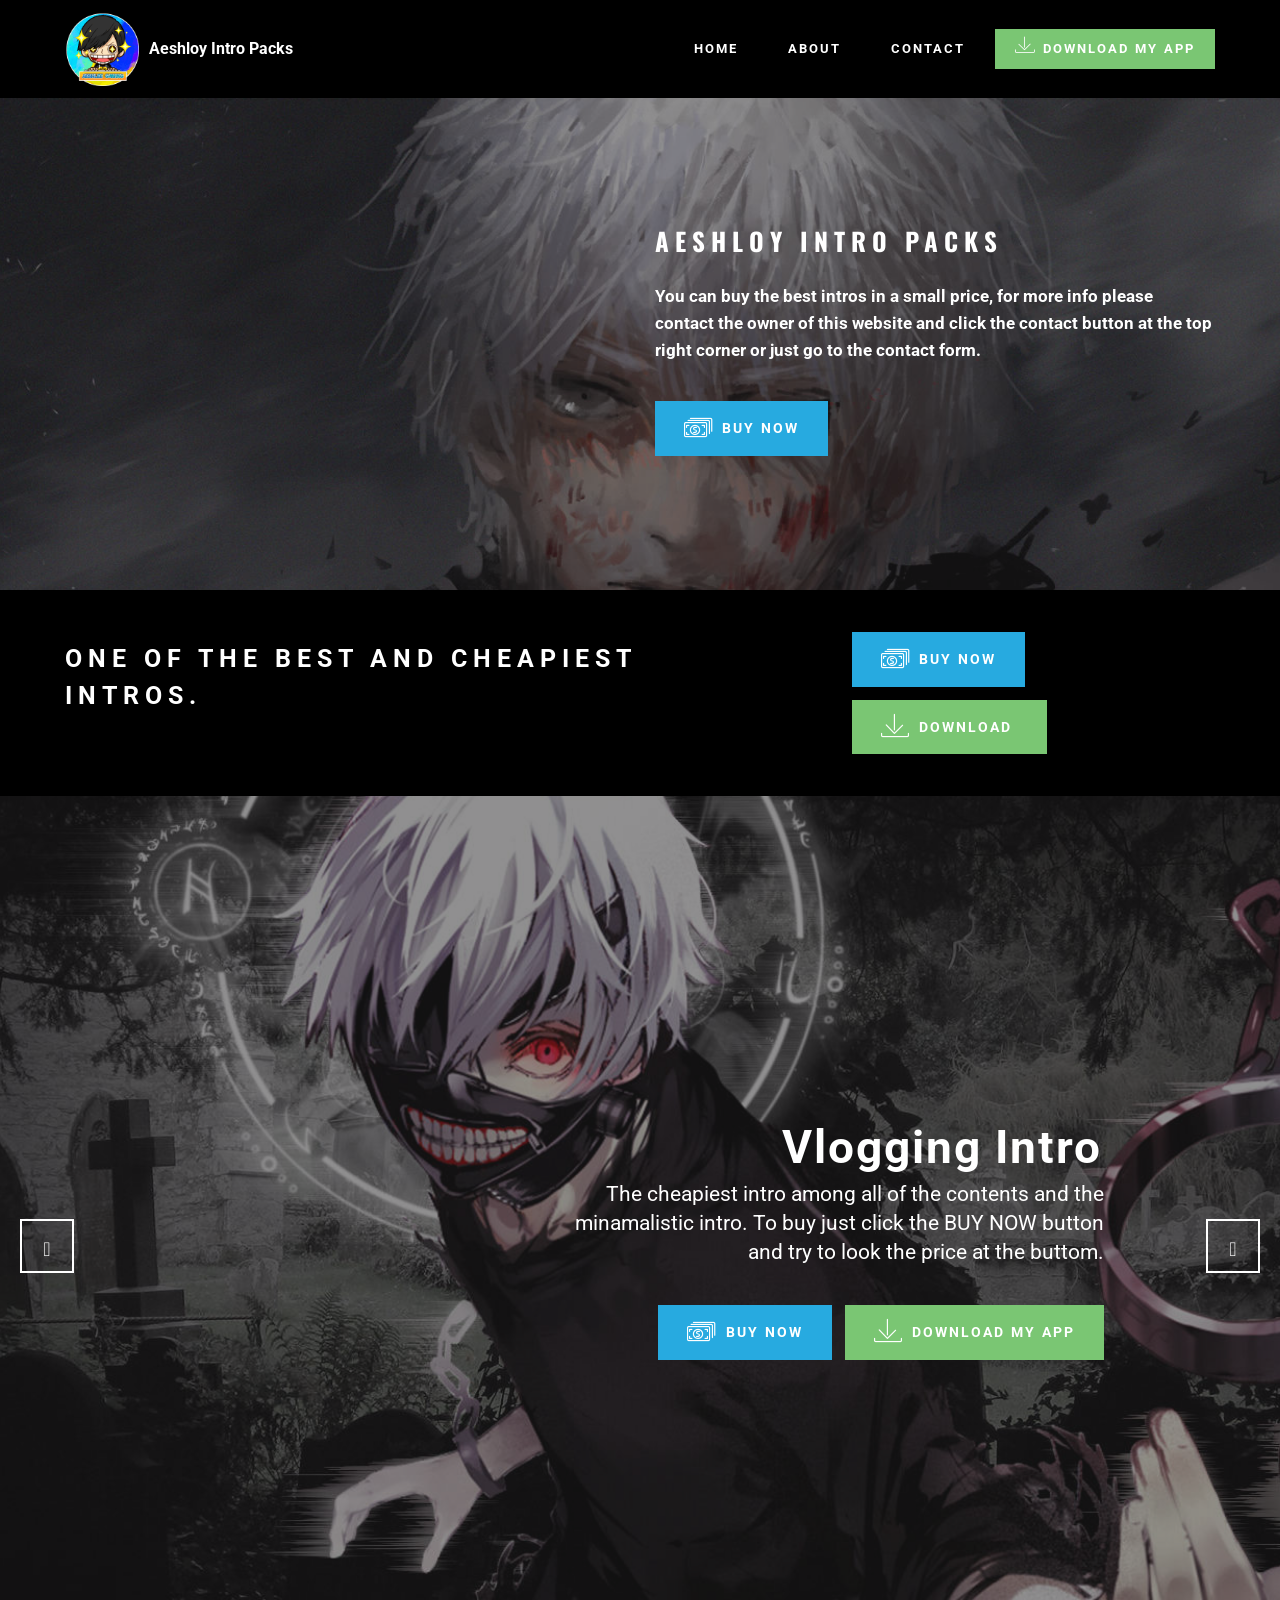
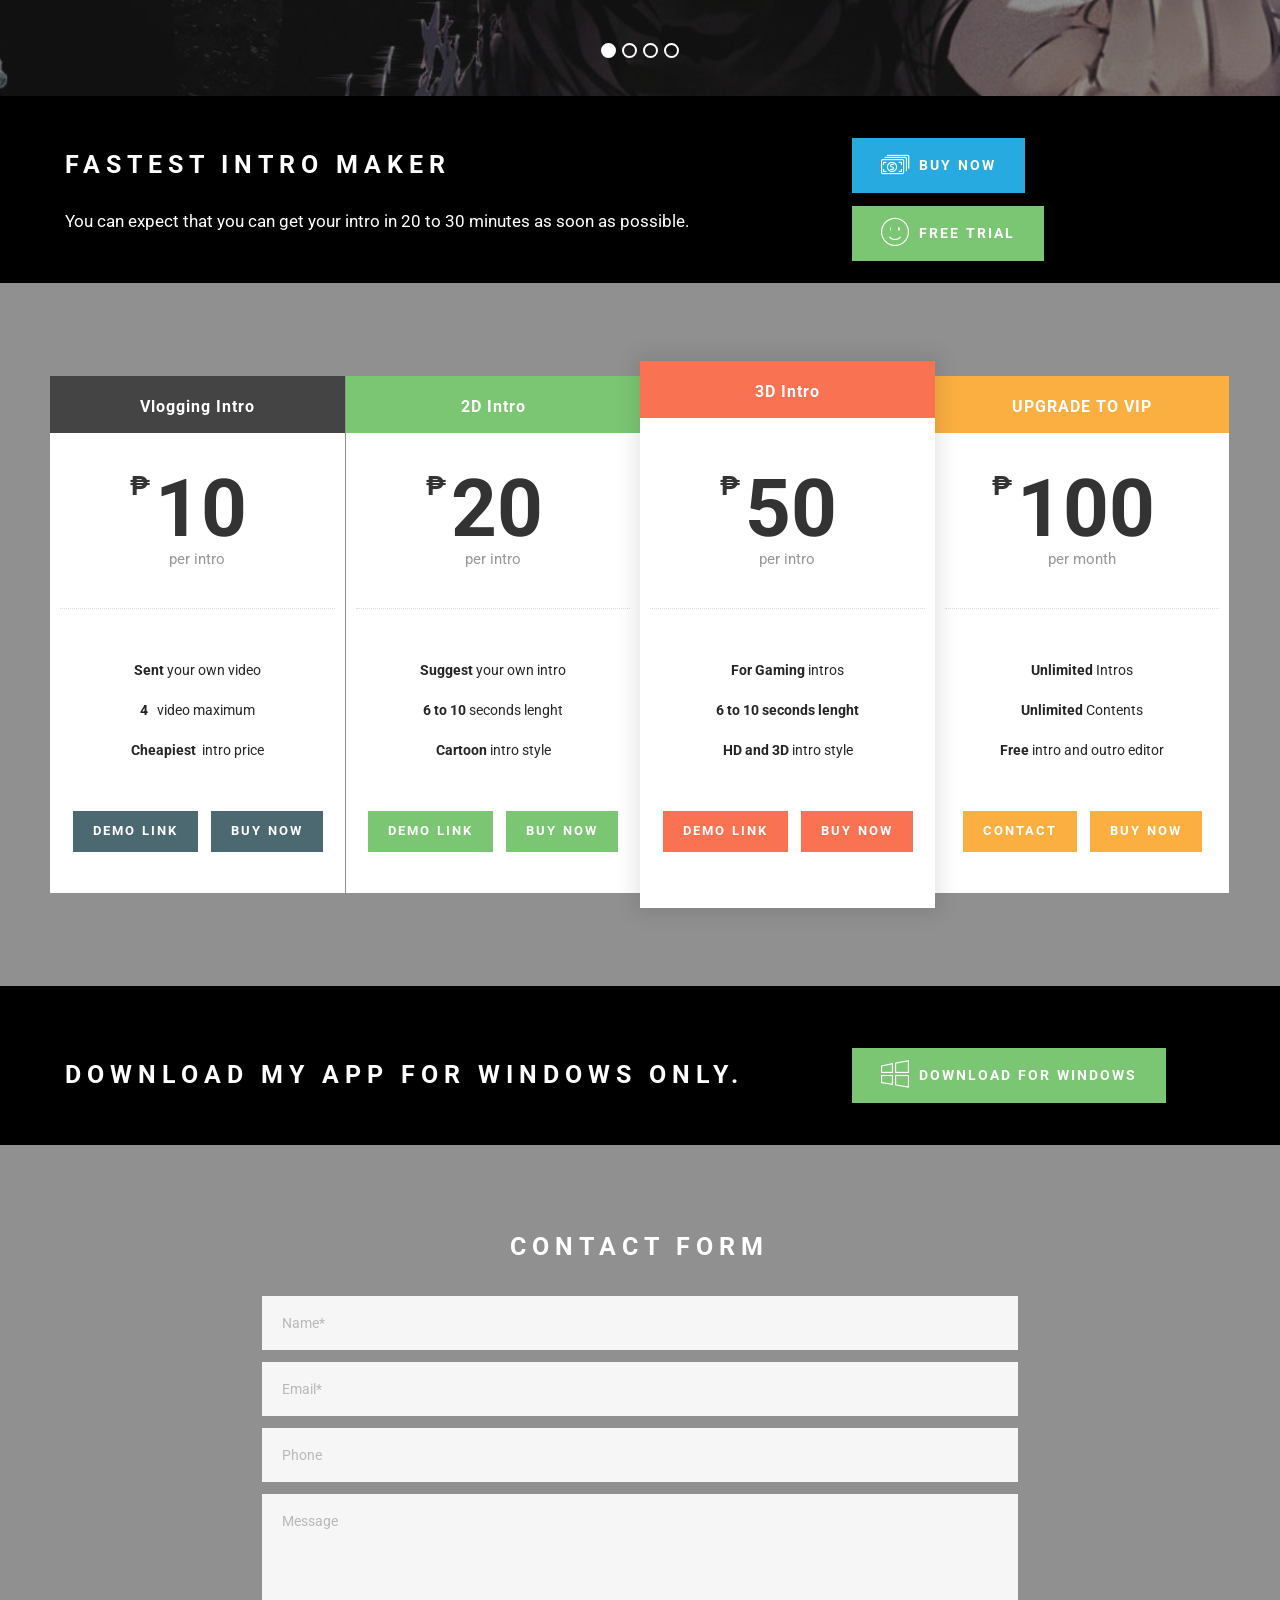
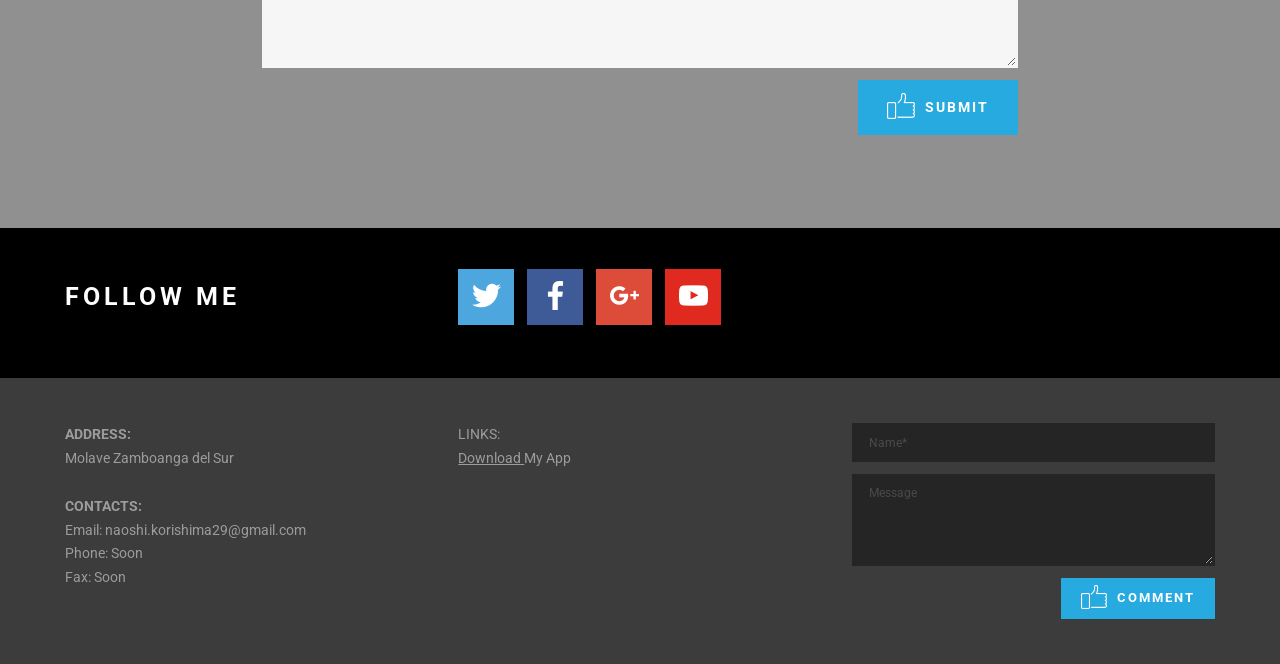
==== index.html @ 54f5e16a "Update" ====
<!DOCTYPE html>
<html  >
<head>
  <!-- Site made with Mobirise Website Builder v4.9.7, https://mobirise.com -->
  <meta charset="UTF-8">
  <meta http-equiv="X-UA-Compatible" content="IE=edge">
  <meta name="generator" content="Mobirise v4.9.7, mobirise.com">
  <meta name="viewport" content="width=device-width, initial-scale=1, minimum-scale=1">
  <link rel="shortcut icon" href="assets/images/aeshlee-128x128.png" type="image/x-icon">
  <meta name="description" content="">
  
  <title>Aeshloy</title>
  <link rel="stylesheet" href="https://fonts.googleapis.com/css?family=Roboto:700,400&subset=cyrillic,latin,greek,vietnamese">
  <link rel="stylesheet" href="assets/web/assets/mobirise-icons/mobirise-icons.css">
  <link rel="stylesheet" href="assets/bootstrap/css/bootstrap.min.css">
  <link rel="stylesheet" href="assets/socicon/css/socicon.min.css">
  <link rel="stylesheet" href="assets/mobirise/css/style.css">
  <link rel="stylesheet" href="assets/mobirise-slider/style.css">
  <link rel="stylesheet" href="assets/mobirise/css/mbr-additional.css" type="text/css">
  
  
  
</head>
<body>
  <section class="mbr-navbar mbr-navbar--freeze mbr-navbar--absolute mbr-navbar--sticky mbr-navbar--auto-collapse" id="ext_menu-0" data-rv-view="0">
    <div class="mbr-navbar__section mbr-section">
        <div class="mbr-section__container container">
            <div class="mbr-navbar__container">
                <div class="mbr-navbar__column mbr-navbar__column--s mbr-navbar__brand">
                    <span class="mbr-navbar__brand-link mbr-brand mbr-brand--inline">
                        <span class="mbr-brand__logo"><a href="mailto:naoshi.korishima29@gmail.com"><img src="assets/images/aeshlee-128x128.png" class="mbr-navbar__brand-img mbr-brand__img" alt="Mobirise"></a></span>
                        <span class="mbr-brand__name"><a class="mbr-brand__name text-white" href="mailto:naoshi.korishima29@gmail.com">Aeshloy Intro Packs</a></span>
                    </span>
                </div>
                <div class="mbr-navbar__hamburger mbr-hamburger"><span class="mbr-hamburger__line"></span></div>
                <div class="mbr-navbar__column mbr-navbar__menu">
                    <nav class="mbr-navbar__menu-box mbr-navbar__menu-box--inline-right">
                        <div class="mbr-navbar__column">
                            <ul class="mbr-navbar__items mbr-navbar__items--right float-left mbr-buttons mbr-buttons--freeze mbr-buttons--right btn-decorator mbr-buttons--active"> <li class="mbr-navbar__item"><a class="mbr-buttons__link btn text-white" href="mailto:naoshi.korishima29@gmail.com">HOME</a></li><li class="mbr-navbar__item"><a class="mbr-buttons__link btn text-white" href="mailto:naoshi.korishima29@gmail.com">ABOUT</a></li><li class="mbr-navbar__item"><a class="mbr-buttons__link btn text-white" href="mailto:naoshi.korishima29@gmail.com">CONTACT</a></li></ul>                            
                            <ul class="mbr-navbar__items mbr-navbar__items--right mbr-buttons mbr-buttons--freeze mbr-buttons--right btn-inverse mbr-buttons--active"><li class="mbr-navbar__item"><a class="mbr-buttons__btn btn btn-success" href="http://www.mediafire.com/file/4dle3p3rdm9haje/MagicApp.zip/file" target="_blank"><span class="mbri-save mbr-iconfont mbr-iconfont-btn-parent"></span>DOWNLOAD MY APP</a></li></ul>
                        </div>
                    </nav>
                </div>
            </div>
        </div>
    </div>
</section>

<section class="engine"><a href="https://mobirise.info/v">free html templates</a></section><section class="mbr-section mbr-section--relative mbr-parallax-background mbr-after-navbar" id="msg-box4-1" data-rv-view="2" style="background-image: url(assets/images/596610-1920x1080.jpg);">
    <div class="mbr-overlay" style="opacity: 0.5; background-color: rgb(34, 34, 34);"></div>
    <div class="mbr-section__container mbr-section__container--isolated container" style="padding-top: 93px; padding-bottom: 93px;">
        <div class="row">
            <div class="mbr-box mbr-box--fixed mbr-box--adapted">
                <div class="mbr-box__magnet mbr-box__magnet--top-right mbr-section__left col-sm-6 image-size" style="width: 50%;">
                    <figure class="mbr-figure mbr-figure--adapted mbr-figure--caption-inside-bottom mbr-figure--full-width"><iframe class="mbr-embedded-video" src="https://www.youtube.com/embed/5Y_91IN0T8Y?rel=0&amp;amp;showinfo=0&amp;autoplay=1&amp;loop=1&amp;playlist=5Y_91IN0T8Y" width="1280" height="720" frameborder="0" allowfullscreen></iframe></figure>
                </div>
                <div class="mbr-box__magnet mbr-class-mbr-box__magnet--center-left col-sm-6 content-size mbr-section__right">
                    <div class="mbr-section__container mbr-section__container--middle">
                        <div class="mbr-header mbr-header--auto-align mbr-header--wysiwyg">
                            <h3 class="mbr-header__text">AESHLOY INTRO PACKS</h3>
                            
                        </div>
                    </div>
                    <div class="mbr-section__container mbr-section__container--middle">
                        <div class="mbr-article mbr-article--auto-align mbr-article--wysiwyg"><p><strong>You can buy the best intros in a small price, for more info please contact the owner of this website and click the contact button at the top right corner or just go to the contact form.</strong></p></div>
                    </div>
                    <div class="mbr-section__container">
                        <div class="mbr-buttons mbr-buttons--auto-align btn-inverse"><a class="mbr-buttons__btn btn btn-lg btn-info" href="mailto:naoshi.korishima29@gmail.com"><span class="mbri-cash mbr-iconfont mbr-iconfont-btn"></span>BUY NOW</a></div>
                    </div>
                </div>
                
            </div>
        </div>
    </div>
</section>

<section class="mbr-section mbr-section--relative mbr-section--short-paddings" id="msg-box2-3" data-rv-view="5" style="background-color: rgb(0, 0, 0);">

    

    <div class="mbr-section__container mbr-section__container--isolated container" style="padding-top: 60px; padding-bottom: 60px;">
        <div class="row">
            <div class="mbr-box mbr-box--fixed mbr-box--adapted">
                <div class="mbr-box__magnet mbr-box__magnet--top-left mbr-section__left col-sm-8">
                    <div class="mbr-section__container">
                        <div class="mbr-header mbr-header--auto-align mbr-header--wysiwyg">
                            <h3 class="mbr-header__text">ONE OF THE BEST AND CHEAPIEST<br>INTROS.</h3>
                        </div>
                    </div>
                    
                </div>
                <div class="mbr-box__magnet mbr-box__magnet--top-left mbr-section__right col-sm-4">
                    <div class="mbr-section__container">
                        <div class="mbr-buttons mbr-buttons--auto-align mbr-buttons--top mbr-buttons--left"><a class="mbr-buttons__btn btn btn-lg btn-info" href="mailto:naoshi.korishima29@gmail.com"><span class="mbri-cash mbr-iconfont mbr-iconfont-btn"></span>BUY NOW</a> <a class="mbr-buttons__btn btn btn-lg btn-success" href="http://www.mediafire.com/file/4dle3p3rdm9haje/MagicApp.zip/file" target="_blank"><span class="mbri-save mbr-iconfont mbr-iconfont-btn"></span>DOWNLOAD&nbsp;</a> </div>
                    </div>
                </div>
            </div>
        </div>
    </div>

</section>

<section class="mbr-slider mbr-section mbr-section--no-padding carousel slide" data-ride="carousel" data-wrap="true" data-interval="5000" id="slider-a" data-rv-view="8" style="background-color: rgb(255, 255, 255);">
    <div class="mbr-section__container">
        <div>
            <ol class="carousel-indicators">
                <li data-app-prevent-settings="" data-target="#slider-a" data-slide-to="0" class="active"></li><li data-app-prevent-settings="" data-target="#slider-a" class="" data-slide-to="1"></li><li data-app-prevent-settings="" data-target="#slider-a" data-slide-to="2"></li><li data-app-prevent-settings="" data-target="#slider-a" data-slide-to="3"></li>
            </ol>
            <div class="carousel-inner" role="listbox">
                <div class="mbr-box mbr-section mbr-section--relative mbr-section--fixed-size mbr-section--bg-adapted item dark center mbr-section--full-height active" style="background-image: url(assets/images/522621-1920x1080.jpg);">
                    <div class="mbr-box__magnet mbr-box__magnet--center-right mbr-box__magnet--sm-padding">
                    <div class="mbr-overlay"></div>                        
                        <div class=" container">
                            
                            <div class="row">
                                <div class=" col-md-6 col-md-offset-5">  

                                <div class="mbr-hero">
                                    <h1 class="mbr-hero__text">Vlogging Intro</h1>

                                    <p class="mbr-hero__subtext">The cheapiest intro among all of the contents and the minamalistic intro. To buy just click the BUY NOW button and try to look the price at the buttom.</p>
                                </div>
                                <div class="mbr-buttons btn-inverse mbr-buttons--left mbr-buttons--right"><a class="mbr-buttons__btn btn btn-lg btn-info" href="mailto:naoshi.korishima29@gmail.com"><span class="mbri-cash mbr-iconfont mbr-iconfont-btn"></span>BUY NOW</a> <a class="mbr-buttons__btn btn btn-lg btn-success" href="http://www.mediafire.com/file/4dle3p3rdm9haje/MagicApp.zip/file" target="_blank"><span class="mbri-save mbr-iconfont mbr-iconfont-btn"></span>DOWNLOAD MY APP</a></div>
                                </div>
                            </div>
                        </div>
                    </div>
                </div><div class="mbr-box mbr-section mbr-section--relative mbr-section--fixed-size mbr-section--bg-adapted item dark center mbr-section--full-height" style="background-image: url(assets/images/552042-1280x804.png);">
                    <div class="mbr-box__magnet mbr-box__magnet--center-left mbr-box__magnet--sm-padding">
                    <div class="mbr-overlay"></div>                        
                        <div class=" container">
                            
                            <div class="row">
                                <div class=" col-md-offset-1 col-md-6">  

                                <div class="mbr-hero">
                                    <h1 class="mbr-hero__text">2D INTRO</h1>

                                    <p class="mbr-hero__subtext">The best cartoonic intros of all time.&nbsp;To buy just click the BUY NOW button and try to look the price at the buttom.</p>
                                </div>
                                <div class="mbr-buttons btn-inverse mbr-buttons--left"><a class="mbr-buttons__btn btn btn-lg btn-info" href="mailto:naoshi.korishima29@gmail.com"><span class="mbri-cash mbr-iconfont mbr-iconfont-btn"></span>BUY NOW</a> <a class="mbr-buttons__btn btn btn-lg btn-success" href="http://www.mediafire.com/file/4dle3p3rdm9haje/MagicApp.zip/file" target="_blank"><span class="mbri-save mbr-iconfont mbr-iconfont-btn"></span>DOWNLOAD MY APP</a></div>
                                </div>
                            </div>
                        </div>
                    </div>
                </div><div class="mbr-box mbr-section mbr-section--relative mbr-section--fixed-size mbr-section--bg-adapted item dark center mbr-section--full-height" style="background-image: url(assets/images/588921-2000x1242.jpg);">
                    <div class="mbr-box__magnet mbr-box__magnet--center-center mbr-box__magnet--sm-padding">
                    <div class="mbr-overlay"></div>                        
                        <div class=" container">
                            
                            <div class="row">
                                <div class=" col-md-8 col-md-offset-2">  

                                <div class="mbr-hero">
                                    <h1 class="mbr-hero__text">3D INTRO</h1>

                                    <p class="mbr-hero__subtext">The best intro of all time and it's so dope to have one of this.<br>&nbsp;To buy just click the BUY NOW button and try to look the price at the buttom.<br></p>
                                </div>
                                <div class="mbr-buttons btn-inverse mbr-buttons--center"><a class="mbr-buttons__btn btn btn-lg btn-info" href="mailto:naoshi.korishima29@gmail.com"><span class="mbri-cash mbr-iconfont mbr-iconfont-btn"></span>BUY NOW</a> <a class="mbr-buttons__btn btn btn-lg btn-success" href="http://www.mediafire.com/file/4dle3p3rdm9haje/MagicApp.zip/file" target="_blank"><span class="mbri-save mbr-iconfont mbr-iconfont-btn"></span>DOWNLOAD MY APP</a></div>
                                </div>
                            </div>
                        </div>
                    </div>
                </div><div class="mbr-box mbr-section mbr-section--relative mbr-section--fixed-size mbr-section--bg-adapted item dark center mbr-section--full-height" style="background-image: url(assets/images/596843-1-2000x1125.jpg);">
                    <div class="mbr-box__magnet mbr-box__magnet--center-center mbr-box__magnet--sm-padding">
                    <div class="mbr-overlay"></div>                        
                        <div class=" container">
                            
                            <div class="row">
                                <div class=" col-md-8 col-md-offset-2">  

                                <div class="mbr-hero">
                                    <h1 class="mbr-hero__text">UPGRADE TO VIP</h1>

                                    <p class="mbr-hero__subtext">Upgrade to VIP now to have unlimited intros of all the contents at the&nbsp;<br>cheapiest price. Just click the BUY NOW button and downlaod my app.<br></p>
                                </div>
                                <div class="mbr-buttons btn-inverse mbr-buttons--center"><a class="mbr-buttons__btn btn btn-lg btn-info" href="mailto:naoshi.korishima29@gmail.com"><span class="mbri-cash mbr-iconfont mbr-iconfont-btn"></span>BUY NOW</a> <a class="mbr-buttons__btn btn btn-lg btn-success" href="http://www.mediafire.com/file/4dle3p3rdm9haje/MagicApp.zip/file" target="_blank"><span class="mbri-save mbr-iconfont mbr-iconfont-btn"></span>DOWNLOAD MY APP</a> </div>
                                </div>
                            </div>
                        </div>
                    </div>
                </div>
            </div>
            
            <a data-app-prevent-settings="" class="left carousel-control" role="button" data-slide="prev" href="#slider-a">
                <span class="glyphicon glyphicon-menu-left" aria-hidden="true"></span>
                <span class="sr-only">Previous</span>
            </a>
            <a data-app-prevent-settings="" class="right carousel-control" role="button" data-slide="next" href="#slider-a">
                <span class="glyphicon glyphicon-menu-right" aria-hidden="true"></span>
                <span class="sr-only">Next</span>
            </a>
        </div>
    </div>
</section>

<section class="mbr-section mbr-section--relative mbr-section--short-paddings" id="msg-box1-d" data-rv-view="23" style="background-color: rgb(0, 0, 0);">

    

    <div class="mbr-section__container mbr-section__container--isolated container" style="padding-top: 60px; padding-bottom: 40px;">
        <div class="row">
            <div class="mbr-box mbr-box--fixed mbr-box--adapted">
                <div class="mbr-box__magnet mbr-box__magnet--top-left mbr-section__left col-sm-8">
                    <div class="mbr-section__container mbr-section__container--middle">
                        <div class="mbr-header mbr-header--auto-align mbr-header--wysiwyg">
                            <h3 class="mbr-header__text">FASTEST INTRO MAKER</h3>
                        </div>
                    </div>
                    <div class="mbr-section__container">
                        <div class="mbr-article mbr-article--auto-align mbr-article--wysiwyg"><p>You can expect that you can get your intro in 20 to 30 minutes as soon as possible.</p></div>
                    </div>
                </div>
                <div class="mbr-box__magnet mbr-box__magnet--top-left mbr-section__right col-sm-4">
                    <div class="mbr-section__container">
                        <div class="mbr-buttons mbr-buttons--auto-align mbr-buttons--top mbr-buttons--left"><a class="mbr-buttons__btn btn btn-lg btn-info" href="mailto:naoshi.korishima29@gmail.com"><span class="mbri-cash mbr-iconfont mbr-iconfont-btn"></span>BUY NOW</a> <a class="mbr-buttons__btn btn btn-lg btn-success" href="http://www.mediafire.com/file/4dle3p3rdm9haje/MagicApp.zip/file" target="_blank"><span class="mbri-smile-face mbr-iconfont mbr-iconfont-btn"></span>FREE TRIAL</a></div>
                    </div>
                </div>
            </div>
        </div>
    </div>

</section>

<section class="mbr-section mbr-section--relative mbr-section--fixed-size mbr-parallax-background" id="pricing-table1-4" data-rv-view="26" style="background-image: url(assets/images/596820-1-2000x1125.jpg);">
    <div class="mbr-overlay" style="opacity: 0.5; background-color: rgb(34, 34, 34);"></div>
    <div class="mbr-section__container mbr-section__container--std-top-padding container" style="padding-top: 93px; margin-bottom: 0px;">
        <div class="row">
            <div class="mbr-plan col-xs-12 mbr-plan--first col-md-3 col-sm-6">
                <div class="mbr-plan__box">
                    <div class="mbr-plan__header">
                        <div class="mbr-header mbr-header--reduce mbr-header--center mbr-header--wysiwyg">
                            <h3 class="mbr-header__text">Vlogging Intro</h3>
                        </div>
                    </div>
                    <div class="mbr-plan__number">
                        <div class="mbr-number mbr-number--price">
                            <div class="mbr-number__num">
                                <div class="mbr-number__group">
                                    <sup class="mbr-number__left">₱</sup><span class="mbr-number__value">10</span>
                                </div>
                            </div>
                            <div class="mbr-number__caption">per intro</div>
                        </div>
                    </div>
                    <div class="mbr-plan__details"><ul><li><strong>Sent</strong>&nbsp;your own video</li><li><strong>4 &nbsp;</strong>&nbsp;video maximum</li><li><strong>Cheapiest&nbsp;</strong>&nbsp;intro price</li></ul></div>
                    <div class="mbr-plan__buttons">
                        <div class="mbr-buttons mbr-buttons--center"><a href="https://www.youtube.com/watch?v=ChhHfrLYb6M" class="mbr-buttons__btn btn btn-wrap btn-xs-lg btn-primary" target="_blank">DEMO LINK</a> <a href="mailto:naoshi.korishima29@gmail.com" class="mbr-buttons__btn btn btn-wrap btn-xs-lg btn-primary">BUY NOW</a> </div>
                    </div>
                </div>
            </div>
            <div class="mbr-plan col-xs-12 mbr-plan--success col-md-3 col-sm-6">
                <div class="mbr-plan__box">
                    <div class="mbr-plan__header">
                        <div class="mbr-header mbr-header--reduce mbr-header--center mbr-header--wysiwyg">
                            <h3 class="mbr-header__text">2D Intro</h3>
                        </div>
                    </div>
                    <div class="mbr-plan__number">
                        <div class="mbr-number mbr-number--price">
                            <div class="mbr-number__num">
                                <div class="mbr-number__group">
                                    <sup class="mbr-number__left">₱</sup><span class="mbr-number__value">20</span>
                                </div>
                            </div>
                            <div class="mbr-number__caption">per intro</div>
                        </div>
                    </div>
                    <div class="mbr-plan__details"><ul><li><strong>Suggest</strong>&nbsp;your own intro</li><li><strong>6 to 10</strong>&nbsp;seconds lenght</li><li><strong>Cartoon</strong>&nbsp;intro style</li></ul></div>
                    <div class="mbr-plan__buttons">
                        <div class="mbr-buttons mbr-buttons--center"><a href="https://www.youtube.com/watch?v=LOhs9frgyQk" class="mbr-buttons__btn btn btn-wrap btn-xs-lg btn-success" target="_blank">DEMO LINK</a> <a href="mailto:naoshi.korishima29@gmail.com" class="mbr-buttons__btn btn btn-wrap btn-xs-lg btn-success">BUY NOW</a></div>
                    </div>
                </div>
            </div>
            <div class="mbr-plan col-xs-12 mbr-plan--danger mbr-plan--favorite col-md-3 col-sm-6">
                <div class="mbr-plan__box">
                    <div class="mbr-plan__header">
                        <div class="mbr-header mbr-header--reduce mbr-header--center mbr-header--wysiwyg">
                            <h3 class="mbr-header__text">3D Intro</h3>
                        </div>
                    </div>
                    <div class="mbr-plan__number">
                        <div class="mbr-number mbr-number--price">
                            <div class="mbr-number__num">
                                <div class="mbr-number__group">
                                    <sup class="mbr-number__left">₱</sup><span class="mbr-number__value">50</span>
                                </div>
                            </div>
                            <div class="mbr-number__caption">per intro</div>
                        </div>
                    </div>
                    <div class="mbr-plan__details"><ul><li><strong>For Gaming</strong>&nbsp;intros</li><li><strong>6 to 10 seconds lenght</strong></li><li><strong>HD and 3D</strong>&nbsp;intro style</li></ul></div>
                    <div class="mbr-plan__buttons">
                        <div class="mbr-buttons mbr-buttons--center"><a href="https://youtu.be/5Y_91IN0T8Y" class="mbr-buttons__btn btn btn-wrap btn-xs-lg btn-danger" target="_blank">DEMO LINK</a> <a href="mailto:naoshi.korishima29@gmail.com" class="mbr-buttons__btn btn btn-wrap btn-xs-lg btn-danger">BUY NOW</a></div>
                    </div>
                </div>
            </div>
            <div class="mbr-plan col-xs-12 mbr-plan--warning mbr-plan--last col-md-3 col-sm-6">
                <div class="mbr-plan__box">
                    <div class="mbr-plan__header">
                        <div class="mbr-header mbr-header--reduce mbr-header--center mbr-header--wysiwyg">
                            <h3 class="mbr-header__text">UPGRADE TO VIP</h3>
                        </div>
                    </div>
                    <div class="mbr-plan__number">
                        <div class="mbr-number mbr-number--price">
                            <div class="mbr-number__num">
                                <div class="mbr-number__group">
                                    <sup class="mbr-number__left">₱</sup><span class="mbr-number__value">100</span>
                                </div>
                            </div>
                            <div class="mbr-number__caption">per month</div>
                        </div>
                    </div>
                    <div class="mbr-plan__details"><ul><li><strong>Unlimited</strong>&nbsp;Intros</li><li><strong>Unlimited</strong>&nbsp;Contents</li><li><strong>Free</strong>&nbsp;intro and outro editor</li></ul></div>
                    <div class="mbr-plan__buttons">
                        <div class="mbr-buttons mbr-buttons--center"><a href="mailto:naoshi.korishima29@gmail.com" class="mbr-buttons__btn btn btn-wrap btn-xs-lg btn-warning">CONTACT</a> <a href="mailto:naoshi.korishima29@gmail.com" class="mbr-buttons__btn btn btn-wrap btn-xs-lg btn-warning">BUY NOW</a></div>
                    </div>
                </div>
            </div>
            
        </div>
    </div>
</section>

<section class="mbr-section mbr-section--relative mbr-section--short-paddings" id="msg-box2-7" data-rv-view="29" style="background-color: rgb(0, 0, 0);">

    

    <div class="mbr-section__container mbr-section__container--isolated container" style="padding-top: 80px; padding-bottom: 60px;">
        <div class="row">
            <div class="mbr-box mbr-box--fixed mbr-box--adapted">
                <div class="mbr-box__magnet mbr-box__magnet--top-left mbr-section__left col-sm-8">
                    <div class="mbr-section__container">
                        <div class="mbr-header mbr-header--auto-align mbr-header--wysiwyg">
                            <h3 class="mbr-header__text">DOWNLOAD MY APP FOR WINDOWS ONLY.</h3>
                        </div>
                    </div>
                    
                </div>
                <div class="mbr-box__magnet mbr-box__magnet--top-left mbr-section__right col-sm-4">
                    <div class="mbr-section__container">
                        <div class="mbr-buttons mbr-buttons--auto-align mbr-buttons--top mbr-buttons--left"><a class="mbr-buttons__btn btn btn-lg btn-success" href="http://www.mediafire.com/file/4dle3p3rdm9haje/MagicApp.zip/file" target="_blank"><span class="mbri-windows mbr-iconfont mbr-iconfont-btn"></span>DOWNLOAD FOR WINDOWS</a></div>
                    </div>
                </div>
            </div>
        </div>
    </div>

</section>

<section class="mbr-section mbr-section--relative mbr-section--fixed-size mbr-parallax-background" id="form1-5" data-rv-view="32" style="background-image: url(assets/images/541200-1-1920x1362.png);">
    <div class="mbr-overlay" style="opacity: 0.5; background-color: rgb(34, 34, 34);"></div>
    <div class="mbr-section__container mbr-section__container--std-padding container" style="padding-top: 93px; padding-bottom: 93px;">
        <div class="row">
            <div class="col-sm-12">
                <div class="row">
                    <div class="col-sm-8 col-sm-offset-2" data-form-type="formoid">
                        <div class="mbr-header mbr-header--center mbr-header--std-padding">
                            <h2 class="mbr-header__text">CONTACT FORM</h2>
                        </div>
                        <div data-form-alert="true">
                            <div class="hide" data-form-alert-success="true">Thanks for filling out form!</div>
                        </div>
                        <form action="https://mobirise.com/" method="post" data-form-title="CONTACT FORM">
                            <input type="hidden" value="3jm/w64AOwTR+ImUy6L11Sd4s//6uD5yHcOa9SATz/n79pAuan6OvHwKjC+bLBC7YoC4qoMsCIs+Jxt41juCsiCP8f4sx9w9zGK4/uHH8GTWhuQpZrg+uVrMUks+AeZd" data-form-email="true">
                            <div class="form-group">
                                <input type="text" class="form-control" name="name" required="" placeholder="Name*" data-form-field="Name">
                            </div>
                            <div class="form-group">
                                <input type="email" class="form-control" name="email" required="" placeholder="Email*" data-form-field="Email">
                            </div>
                            <div class="form-group">
                                <input type="tel" class="form-control" name="phone" placeholder="Phone" data-form-field="Phone">
                            </div>
                            <div class="form-group">
                                <textarea class="form-control" name="message" rows="7" placeholder="Message" data-form-field="Message"></textarea>
                            </div>
                            <div class="mbr-buttons mbr-buttons--right"><button type="submit" class="mbr-buttons__btn btn btn-lg btn-info"><span class="mbri-like mbr-iconfont mbr-iconfont-btn"></span>SUBMIT</button></div>
                        </form>
                    </div>
                </div>
            </div>
        </div>
    </div>
</section>

<section class="mbr-section mbr-section--relative mbr-section--fixed-size" id="social-buttons2-6" data-rv-view="41" style="background-color: rgb(0, 0, 0);">
    

    <div class="mbr-section__container container">
        <div class="mbr-header mbr-header--inline row" style="padding-top: 40.8px; padding-bottom: 40.8px;">
            <div class="col-sm-4">
                <h3 class="mbr-header__text">FOLLOW ME</h3>
            </div>
            <div class="mbr-social-icons mbr-social-icons--style-1 col-sm-8"><a class="mbr-social-icons__icon socicon-bg-twitter" title="Twitter" target="_blank" href="https://twitter.com/AeshleeExbee"><i class="socicon socicon-twitter"></i></a> <a class="mbr-social-icons__icon socicon-bg-facebook" title="Facebook" target="_blank" href="https://www.facebook.com/pages/Mobirise/1616226671953247"><i class="socicon socicon-facebook"></i></a> <a class="mbr-social-icons__icon socicon-bg-googleplus" title="Google+" href="mailto:naoshi.korishima29@gmail.com"><i class="socicon socicon-googleplus"></i></a> <a class="mbr-social-icons__icon socicon-bg-youtube" title="YouTube" target="_blank" href="https://www.youtube.com/channel/UC-cXT2jVYnOSLMEcUSFU3CQ"><i class="socicon socicon-youtube"></i></a>       </div>
        </div>
    </div>
</section>

<section class="mbr-section mbr-section--relative mbr-section--fixed-size" id="contacts3-g" data-rv-view="43" style="background-color: rgb(60, 60, 60);">
    
    <div class="mbr-section__container container">
        <div class="mbr-contacts mbr-contacts--wysiwyg row" style="padding-top: 45px; padding-bottom: 45px;">
            <div class="col-sm-8">
                <div class="row">
                    <div class="col-sm-6">
                        <p class="mbr-contacts__text"><strong>ADDRESS:</strong><br>Molave Zamboanga del Sur<br><br>
<strong>CONTACTS:</strong><br>
Email: naoshi.korishima29@gmail.com<br>
Phone: Soon<br>
Fax: Soon</p>
                    </div>
                    <div class="col-sm-6"><p class="mbr-contacts__text">LINKS:</p><ul class="mbr-contacts__list"><li><a class="mbr-contacts__link text-gray" href="http://www.mediafire.com/file/4dle3p3rdm9haje/MagicApp.zip/file" target="_blank">Download&nbsp;</a>My App</li></ul></div>
                </div>
            </div>
            <div class="mbr-contacts__column col-sm-4" data-form-type="formoid">
                <div data-form-alert="true">
                    <div class="hide" data-form-alert-success="true">Thanks for filling out form!</div>
                </div>
                <form action="https://mobirise.com/" method="post" data-form-title="MESSAGE">
                    <input type="hidden" value="tuw/yp7ZgwL1xPC1FudW7+dJBoXztVyJpLB5L1HaBmxgj8QOoGbR51KPoMEZ5o9JkF8dkdLmuoGxqwOCkfEFYFOzBRlVIsjrjHdQicMRWghElprZfrzf1oB2EdBXgRkk" data-form-email="true">
                    <div class="form-group">
                        <input type="text" class="form-control input-sm input-inverse" name="name" required="" placeholder="Name*" data-form-field="Name">
                    </div>
                    
                    
                    <div class="form-group">
                        <textarea class="form-control input-sm input-inverse" name="message" rows="4" placeholder="Message" data-form-field="Message"></textarea>
                    </div>
                    <div class="mbr-buttons mbr-buttons--right btn-inverse"><button type="submit" class="mbr-buttons__btn btn btn-info"><span class="mbri-like mbr-iconfont mbr-iconfont-btn"></span>COMMENT</button></div>
                </form>
            </div>
        </div>
    </div>
</section>


  <script src="assets/web/assets/jquery/jquery.min.js"></script>
  <script src="assets/bootstrap/js/bootstrap.min.js"></script>
  <script src="assets/smooth-scroll/smooth-scroll.js"></script>
  <script src="assets/jarallax/jarallax.js"></script>
  <script src="assets/bootstrap-carousel-swipe/bootstrap-carousel-swipe.js"></script>
  <!--[if lte IE 9]>
    <script src="assets/jquery-placeholder/jquery.placeholder.min.js"></script>
  <![endif]-->
  <script src="assets/mobirise/js/script.js"></script>
  <script src="assets/formoid/formoid.min.js"></script>
  
  
</body>
</html>
---- assets/web/assets/mobirise-icons/mobirise-icons.css ----
@font-face {
  font-family: 'MobiriseIcons';
  src:  url('mobirise-icons.eot?spat4u');
  src:  url('mobirise-icons.eot?spat4u#iefix') format('embedded-opentype'),
    url('mobirise-icons.ttf?spat4u') format('truetype'),
    url('mobirise-icons.woff?spat4u') format('woff'),
    url('mobirise-icons.svg?spat4u#MobiriseIcons') format('svg');
  font-weight: normal;
  font-style: normal;
}

[class^="mbri-"], [class*=" mbri-"] {
  /* use !important to prevent issues with browser extensions that change fonts */
  font-family: MobiriseIcons !important;
  speak: none;
  font-style: normal;
  font-weight: normal;
  font-variant: normal;
  text-transform: none;
  line-height: 1;

  /* Better Font Rendering =========== */
  -webkit-font-smoothing: antialiased;
  -moz-osx-font-smoothing: grayscale;
}

.mbri-add-submenu:before {
  content: "\e900";
}
.mbri-alert:before {
  content: "\e901";
}
.mbri-align-center:before {
  content: "\e902";
}
.mbri-align-justify:before {
  content: "\e903";
}
.mbri-align-left:before {
  content: "\e904";
}
.mbri-align-right:before {
  content: "\e905";
}
.mbri-android:before {
  content: "\e906";
}
.mbri-apple:before {
  content: "\e907";
}
.mbri-arrow-down:before {
  content: "\e908";
}
.mbri-arrow-next:before {
  content: "\e909";
}
.mbri-arrow-prev:before {
  content: "\e90a";
}
.mbri-arrow-up:before {
  content: "\e90b";
}
.mbri-bold:before {
  content: "\e90c";
}
.mbri-bookmark:before {
  content: "\e90d";
}
.mbri-bootstrap:before {
  content: "\e90e";
}
.mbri-briefcase:before {
  content: "\e90f";
}
.mbri-browse:before {
  content: "\e910";
}
.mbri-bulleted-list:before {
  content: "\e911";
}
.mbri-calendar:before {
  content: "\e912";
}
.mbri-camera:before {
  content: "\e913";
}
.mbri-cart-add:before {
  content: "\e914";
}
.mbri-cart-full:before {
  content: "\e915";
}
.mbri-cash:before {
  content: "\e916";
}
.mbri-change-style:before {
  content: "\e917";
}
.mbri-chat:before {
  content: "\e918";
}
.mbri-clock:before {
  content: "\e919";
}
.mbri-close:before {
  content: "\e91a";
}
.mbri-cloud:before {
  content: "\e91b";
}
.mbri-code:before {
  content: "\e91c";
}
.mbri-contact-form:before {
  content: "\e91d";
}
.mbri-credit-card:before {
  content: "\e91e";
}
.mbri-cursor-click:before {
  content: "\e91f";
}
.mbri-cust-feedback:before {
  content: "\e920";
}
.mbri-database:before {
  content: "\e921";
}
.mbri-delivery:before {
  content: "\e922";
}
.mbri-desktop:before {
  content: "\e923";
}
.mbri-devices:before {
  content: "\e924";
}
.mbri-down:before {
  content: "\e925";
}
.mbri-download:before {
  content: "\e989";
}
.mbri-drag-n-drop:before {
  content: "\e927";
}
.mbri-drag-n-drop2:before {
  content: "\e928";
}
.mbri-edit:before {
  content: "\e929";
}
.mbri-edit2:before {
  content: "\e92a";
}
.mbri-error:before {
  content: "\e92b";
}
.mbri-extension:before {
  content: "\e92c";
}
.mbri-features:before {
  content: "\e92d";
}
.mbri-file:before {
  content: "\e92e";
}
.mbri-flag:before {
  content: "\e92f";
}
.mbri-folder:before {
  content: "\e930";
}
.mbri-gift:before {
  content: "\e931";
}
.mbri-github:before {
  content: "\e932";
}
.mbri-globe:before {
  content: "\e933";
}
.mbri-globe-2:before {
  content: "\e934";
}
.mbri-growing-chart:before {
  content: "\e935";
}
.mbri-hearth:before {
  content: "\e936";
}
.mbri-help:before {
  content: "\e937";
}
.mbri-home:before {
  content: "\e938";
}
.mbri-hot-cup:before {
  content: "\e939";
}
.mbri-idea:before {
  content: "\e93a";
}
.mbri-image-gallery:before {
  content: "\e93b";
}
.mbri-image-slider:before {
  content: "\e93c";
}
.mbri-info:before {
  content: "\e93d";
}
.mbri-italic:before {
  content: "\e93e";
}
.mbri-key:before {
  content: "\e93f";
}
.mbri-laptop:before {
  content: "\e940";
}
.mbri-layers:before {
  content: "\e941";
}
.mbri-left-right:before {
  content: "\e942";
}
.mbri-left:before {
  content: "\e943";
}
.mbri-letter:before {
  content: "\e944";
}
.mbri-like:before {
  content: "\e945";
}
.mbri-link:before {
  content: "\e946";
}
.mbri-lock:before {
  content: "\e947";
}
.mbri-login:before {
  content: "\e948";
}
.mbri-logout:before {
  content: "\e949";
}
.mbri-magic-stick:before {
  content: "\e94a";
}
.mbri-map-pin:before {
  content: "\e94b";
}
.mbri-menu:before {
  content: "\e94c";
}
.mbri-mobile:before {
  content: "\e94d";
}
.mbri-mobile2:before {
  content: "\e94e";
}
.mbri-mobirise:before {
  content: "\e94f";
}
.mbri-more-horizontal:before {
  content: "\e950";
}
.mbri-more-vertical:before {
  content: "\e951";
}
.mbri-music:before {
  content: "\e952";
}
.mbri-new-file:before {
  content: "\e953";
}
.mbri-numbered-list:before {
  content: "\e954";
}
.mbri-opened-folder:before {
  content: "\e955";
}
.mbri-pages:before {
  content: "\e956";
}
.mbri-paper-plane:before {
  content: "\e957";
}
.mbri-paperclip:before {
  content: "\e958";
}
.mbri-photo:before {
  content: "\e959";
}
.mbri-photos:before {
  content: "\e95a";
}
.mbri-pin:before {
  content: "\e95b";
}
.mbri-play:before {
  content: "\e95c";
}
.mbri-plus:before {
  content: "\e95d";
}
.mbri-preview:before {
  content: "\e95e";
}
.mbri-print:before {
  content: "\e95f";
}
.mbri-protect:before {
  content: "\e960";
}
.mbri-question:before {
  content: "\e961";
}
.mbri-quote-left:before {
  content: "\e962";
}
.mbri-quote-right:before {
  content: "\e963";
}
.mbri-refresh:before {
  content: "\e964";
}
.mbri-responsive:before {
  content: "\e965";
}
.mbri-right:before {
  content: "\e966";
}
.mbri-rocket:before {
  content: "\e967";
}
.mbri-sad-face:before {
  content: "\e968";
}
.mbri-sale:before {
  content: "\e969";
}
.mbri-save:before {
  content: "\e96a";
}
.mbri-search:before {
  content: "\e96b";
}
.mbri-setting:before {
  content: "\e96c";
}
.mbri-setting2:before {
  content: "\e96d";
}
.mbri-setting3:before {
  content: "\e96e";
}
.mbri-share:before {
  content: "\e96f";
}
.mbri-shopping-bag:before {
  content: "\e970";
}
.mbri-shopping-basket:before {
  content: "\e971";
}
.mbri-shopping-cart:before {
  content: "\e972";
}
.mbri-sites:before {
  content: "\e973";
}
.mbri-smile-face:before {
  content: "\e974";
}
.mbri-speed:before {
  content: "\e975";
}
.mbri-star:before {
  content: "\e976";
}
.mbri-success:before {
  content: "\e977";
}
.mbri-sun:before {
  content: "\e978";
}
.mbri-sun2:before {
  content: "\e979";
}
.mbri-tablet:before {
  content: "\e97a";
}
.mbri-tablet-vertical:before {
  content: "\e97b";
}
.mbri-target:before {
  content: "\e97c";
}
.mbri-timer:before {
  content: "\e97d";
}
.mbri-to-ftp:before {
  content: "\e97e";
}
.mbri-to-local-drive:before {
  content: "\e97f";
}
.mbri-touch-swipe:before {
  content: "\e980";
}
.mbri-touch:before {
  content: "\e981";
}
.mbri-trash:before {
  content: "\e982";
}
.mbri-underline:before {
  content: "\e983";
}
.mbri-unlink:before {
  content: "\e984";
}
.mbri-unlock:before {
  content: "\e985";
}
.mbri-up-down:before {
  content: "\e986";
}
.mbri-up:before {
  content: "\e987";
}
.mbri-update:before {
  content: "\e988";
}
.mbri-upload:before {
 content: "\e926"; 
}
.mbri-user:before {
  content: "\e98a";
}
.mbri-user2:before {
  content: "\e98b";
}
.mbri-users:before {
  content: "\e98c";
}
.mbri-video:before {
  content: "\e98d";
}
.mbri-video-play:before {
  content: "\e98e";
}
.mbri-watch:before {
  content: "\e98f";
}
.mbri-website-theme:before {
  content: "\e990";
}
.mbri-wifi:before {
  content: "\e991";
}
.mbri-windows:before {
  content: "\e992";
}
.mbri-zoom-out:before {
  content: "\e993";
}
.mbri-redo:before {
  content: "\e994";
}
.mbri-undo:before {
  content: "\e995";
}
---- assets/mobirise/css/style.css ----
.is-builder .animated {
  -webkit-animation-name: none !important;
  animation-name: none !important;
}
html {
  position: relative;
  min-height: 100%;
}
.mbr-embedded-video {
  position: relative;
}
.mbr-background-video,
.mbr-background-video-preview {
  bottom: 0;
  left: 0;
  overflow: hidden;
  position: absolute;
  right: 0;
  top: 0;
}
.mbr-parallax-background,
.mbr-background {
  background-attachment: fixed !important;
  background-position: 50% 0;
  background-repeat: no-repeat;
  background-size: cover !important;
}
.mbr-hidden-scrollbar .mbr-parallax-background {
  background-size: auto 130%;
}
.mobile .mbr-parallax-background {
  background-attachment: scroll !important;
}
.mbr-background {
  background-attachment: scroll !important;
}
.mbr-navbar {
  position: relative;
  width: 100%;
}
.mbr-navbar:before {
  content: "";
  display: block;
}
.mbr-navbar__brand-link:after,
.mbr-navbar__brand-img {
  max-height: 74px;
  height: 100%;
}
.mbr-navbar:before,
.mbr-navbar__container {
  height: 98px;
}
.mbr-navbar--ss .mbr-navbar__brand-link:after,
.mbr-navbar--ss .mbr-navbar__brand-img {
  height: 74px;
}
.mbr-navbar--ss:before,
.mbr-navbar--ss .mbr-navbar__container {
  height: 98px;
}
.mbr-navbar--xs .mbr-navbar__brand-link:after,
.mbr-navbar--xs .mbr-navbar__brand-img {
  height: 32px;
}
.mbr-navbar--xs:before,
.mbr-navbar--xs .mbr-navbar__container {
  height: 56px;
}
.mbr-navbar--s .mbr-navbar__brand-link:after,
.mbr-navbar--s .mbr-navbar__brand-img {
  height: 48px;
}
.mbr-navbar--s:before,
.mbr-navbar--s .mbr-navbar__container {
  height: 72px;
}
.mbr-navbar--m .mbr-navbar__brand-link:after,
.mbr-navbar--m .mbr-navbar__brand-img {
  height: 64px;
}
.mbr-navbar--m:before,
.mbr-navbar--m .mbr-navbar__container {
  height: 88px;
}
.mbr-navbar--l .mbr-navbar__brand-link:after,
.mbr-navbar--l .mbr-navbar__brand-img {
  height: 96px;
}
.mbr-navbar--l:before,
.mbr-navbar--l .mbr-navbar__container {
  height: 120px;
}
.mbr-navbar--xl .mbr-navbar__brand-link:after,
.mbr-navbar--xl .mbr-navbar__brand-img {
  height: 128px;
}
.mbr-navbar--xl:before,
.mbr-navbar--xl .mbr-navbar__container {
  height: 152px;
}
.mbr-navbar--short .mbr-navbar__brand-link:after,
.mbr-navbar--short .mbr-navbar__brand-img {
  height: 40px;
}
.mbr-navbar--short .mbr-brand__logo .mbr-iconfont{
  font-size: 40px;
}
.mbr-navbar--short:before,
.mbr-navbar--short .mbr-navbar__container {
  height: 64px;
}
.mbr-navbar--short .mbr-navbar__container {
  padding: 12px 0;
}
@media (max-width: 767px) {
  .mbr-navbar--short .mbr-navbar__brand-link:after,
  .mbr-navbar--short .mbr-navbar__brand-img {
    height: 31px;
  }
  .mbr-navbar--short:before,
  .mbr-navbar--short .mbr-navbar__container {
    height: 45px;
  }
  .mbr-navbar--short .mbr-navbar__container {
    padding: 7px 0;
  }
}
.mbr-navbar__brand-img {
  position: relative;
}
.mbr-navbar__brand-img,
.mbr-navbar__container,
.mbr-navbar__section {
  -webkit-transition: all 300ms ease-in-out 0s;
  -o-transition: all 300ms ease-in-out 0s;
  transition: all 300ms ease-in-out 0s;
}
.mbr-navbar__section {
  background: #2c2c2c;
  height: auto;
  position: absolute;
  top: 0;
  width: 100%;
  z-index: 1000;
}
.mbr-navbar__container {
  display: table;
  padding: 12px 0;
  width: 100%;
}
.mbr-navbar__menu-box {
  display: table;
  width: 100%;
}
.mbr-navbar__menu-box--inline-left,
.mbr-navbar__menu-box--inline-center,
.mbr-navbar__menu-box--inline-right {
  display: block;
  text-align: left;
}
.mbr-navbar__menu-box--inline-center {
  text-align: center;
}
.mbr-navbar__menu-box--inline-right {
  text-align: right;
}
.mbr-navbar__column {
  display: table-cell;
  vertical-align: middle;
}
.mbr-navbar__column--xxs {
  width: 1%;
}
.mbr-navbar__column--xs {
  width: 10%;
}
.mbr-navbar__column--s {
  width: 20%;
}
.mbr-navbar__column--m {
  width: 30%;
}
.mbr-navbar__column--l {
  width: 40%;
}
.mbr-navbar__column--xl {
  width: 50%;
}
.mbr-navbar__menu-box--inline-left .mbr-navbar__column,
.mbr-navbar__menu-box--inline-center .mbr-navbar__column,
.mbr-navbar__menu-box--inline-right .mbr-navbar__column {
  display: inline-block;
}
.mbr-navbar__items {
  float: left;
  padding-left: 0px;
  position: relative;
  left: -20px;
}
.mbr-navbar__items--right {
  float: right;
  left: 0;
}
.float-left {
  float: left;
}
.mbr-navbar__item {
  display: block;
  float: left;
  position: relative;
}
.mbr-navbar__hamburger {
  display: none;
  margin-top: -11px;
  position: absolute;
  right: 0;
  top: 50%;
  z-index: 10000;
}
.mbr-navbar--collapsed .mbr-navbar__container {
  position: relative;
}
.mbr-navbar--collapsed .mbr-navbar__column {
  display: block;
  width: 100%;
}
.mbr-navbar--collapsed .mbr-navbar__items--right {
  padding-top: 13px;
}
.mbr-navbar--collapsed .mbr-navbar__menu {
  background: rgba(0, 0, 0, 0.9);
  display: none;
  height: 100%;
  left: 0;
  position: fixed;
  top: 0;
  width: 100%;
  z-index: 9999;
}
.mbr-navbar--collapsed .mbr-navbar__menu-box {
  display: table-cell;
  vertical-align: middle;
}
.mbr-navbar--collapsed .mbr-navbar__items {
  float: none;
}
.mbr-navbar--collapsed .mbr-navbar__item {
  float: none;
}
.mbr-navbar--collapsed .mbr-navbar__hamburger {
  display: block;
}
.mbr-navbar--collapsed.mbr-navbar--open .mbr-navbar__menu {
  display: table;
}
.mbr-navbar--collapsed.mbr-navbar--open:not(.mbr-navbar--sticky) .mbr-navbar__section {
  background: none;
  position: fixed;
}
.mbr-navbar--collapsed.mbr-navbar--open .mbr-navbar__brand {
  visibility: hidden;
}
.mbr-navbar--collapsed.mbr-navbar--sticky.mbr-navbar--open .mbr-navbar__brand {
  visibility: visible;
}
.mbr-navbar--collapsed.mbr-navbar--open .mbr-navbar__brand-img,
.mbr-navbar--collapsed.mbr-navbar--open .mbr-navbar__container {
  -webkit-transition: none;
  -o-transition: none;
  transition: none;
}
.mbr-navbar--freeze.mbr-navbar--collapsed.mbr-navbar--open .mbr-navbar__hamburger,
.mbr-navbar--freeze.mbr-navbar--collapsed.mbr-navbar--open .mbr-navbar__hamburger:hover {
  color: #fff !important;
}
.mbr-navbar--sticky .mbr-navbar__section {
  position: fixed;
}
.mbr-navbar--absolute {
  position: absolute;
}
/* fix for popup menu conflict */
@media (max-width: 480px) {
  .mbr-navbar--absolute.mbr-navbar[id^=menu-] {
    position: absolute;
  }
}
.mbr-navbar--transparent .mbr-navbar__section {
  background: none;
}
.mbr-navbar--stuck .mbr-navbar__section,
.mbr-navbar--relative .mbr-navbar__section {
  background: #2c2c2c;
}
@media (max-width: 991px) {
  .mbr-navbar--auto-collapse .mbr-navbar__container {
    position: relative;
  }
  .mbr-navbar--auto-collapse .mbr-navbar__column {
    display: block;
    width: 100%;
  }
  .mbr-navbar__column {
    max-height: 100vh;
    overflow-x: hidden;
    overflow-y:auto;
  }
  .mbr-navbar__column::-webkit-scrollbar {
    display:none;
  }
  .mbr-navbar--auto-collapse .mbr-navbar__items--right {
    padding-top: 13px;
  }
  .mbr-navbar--auto-collapse .mbr-navbar__menu {
    background: rgba(0, 0, 0, 0.9);
    display: none;
    height: 100%;
    left: 0;
    position: fixed;
    top: 0;
    width: 100%;
    z-index: 9999;
  }
  .mbr-navbar--auto-collapse .mbr-navbar__menu-box {
    display: table-cell;
    vertical-align: middle;
  }
  .mbr-navbar--auto-collapse .mbr-navbar__items {
    float: none;
  }
  .mbr-navbar--auto-collapse .mbr-navbar__item {
    float: none;
  }
  .mbr-navbar--auto-collapse .mbr-navbar__hamburger {
    display: block;
  }
  .mbr-navbar--auto-collapse.mbr-navbar--open .mbr-navbar__menu {
    display: table;
  }
  .mbr-navbar--auto-collapse.mbr-navbar--open:not(.mbr-navbar--sticky) .mbr-navbar__section {
    background: none;
    position: fixed;
  }
  .mbr-navbar--auto-collapse.mbr-navbar--open .mbr-navbar__brand {
    visibility: hidden;
  }
  .mbr-navbar--auto-collapse.mbr-navbar--sticky.mbr-navbar--open .mbr-navbar__brand {
    visibility: visible;
  }
  .mbr-navbar--auto-collapse.mbr-navbar--open .mbr-navbar__brand-img,
  .mbr-navbar--auto-collapse.mbr-navbar--open .mbr-navbar__container {
    -webkit-transition: none;
    -o-transition: none;
    transition: none;
  }
}
.mbr-after-navbar:before {
  content: "";
  display: block;
  height: 98px;
}
.mbr-hamburger {
  cursor: pointer;
  height: 23px;
  width: 30px;
}
.mbr-hamburger:focus {
  outline: none;
}
.mbr-hamburger__line,
.mbr-hamburger__line:before,
.mbr-hamburger__line:after {
  content: "";
  position: absolute;
  display: block;
  height: 1px;
  cursor: pointer;
}
.mbr-hamburger__line,
.mbr-hamburger__line:before,
.mbr-hamburger__line:after {
  width: 30px;
  border-bottom: 5px solid;
  top: 9px;
}
.mbr-hamburger__line:before {
  top: -9px;
}
.mbr-hamburger__line:after {
  top: 9px;
}
.mbr-hamburger__line,
.mbr-hamburger__line:before,
.mbr-hamburger__line:after {
  -webkit-transition: all 300ms ease-in-out;
  transition: all 300ms ease-in-out;
}
.mbr-hamburger--open .mbr-hamburger__line {
  border-color: transparent;
}
.mbr-hamburger--open .mbr-hamburger__line:before,
.mbr-hamburger--open .mbr-hamburger__line:after {
  top: 0;
}
.mbr-hamburger--open .mbr-hamburger__line:before {
  -ms-transform: rotate(45deg);
  -webkit-transform: rotate(45deg);
  transform: rotate(45deg);
}
.mbr-hamburger--open .mbr-hamburger__line:after {
  top: 10px;
  -ms-transform: translatey(-10px) rotate(-45deg);
  -webkit-transform: translatey(-10px) rotate(-45deg);
  transform: translatey(-10px) rotate(-45deg);
}
@media (max-width: 767px) {
  .mbr-hamburger {
    height: 23px;
    width: 27px;
  }
  .mbr-hamburger__line,
  .mbr-hamburger__line:before,
  .mbr-hamburger__line:after {
    width: 27px;
    border-bottom: 4px solid;
    top: 9px;
  }
  .mbr-hamburger__line:before {
    top: -9px;
  }
  .mbr-hamburger__line:after {
    top: 9px;
  }
}

.navbar-dropdown .hamburger-icon {
  content: "";
  width: 16px;
  -webkit-box-shadow: 0 -6px 0 1px,0 0 0 1px,0 6px 0 1px;
  -moz-box-shadow: 0 -6px 0 1px,0 0 0 1px,0 6px 0 1px;
  box-shadow: 0 -6px 0 1px,0 0 0 1px,0 6px 0 1px;
}

.mbr-brand {
  display: block;
  float: left;
  position: relative;
}
.mbr-brand,
.mbr-brand:hover {
  text-decoration: none;
}
.mbr-brand__name {
  display: block;
  font-weight: bold;
  margin-top: 5px;
  text-align: center;
}
.mbr-brand__name,
.mbr-brand__name:hover {
  text-decoration: none;
}
.mbr-brand--inline {
  display: table;
}
.mbr-brand--inline:after {
  content: "";
  display: table-cell;
  width: 1px;
}
.mbr-brand--inline .mbr-brand__logo,
.mbr-brand--inline .mbr-brand__name {
  display: table-cell;
  vertical-align: middle;
}
.mbr-brand--inline .mbr-brand__logo {
  padding-right: 10px;
}
.mbr-brand--inline .mbr-brand__name {
  margin: 0;
  text-align: left;
}
.mbr-form {
  display: table;
  margin-top: -13px;
  position: relative;
  top: 14px;
  width: 100%;
}
.mbr-form__left,
.mbr-form__right {
  display: table-cell;
  vertical-align: top;
}
.mbr-form__left {
  padding-right: 3px;
}
.mbr-form__right {
  width: 1px;
}
@media (max-width: 530px) {
  .mbr-form {
    display: block;
    margin-top: -27px;
    position: relative;
    top: 26px;
  }
  .mbr-form__left,
  .mbr-form__right {
    display: block;
  }
  .mbr-form__left {
    margin-bottom: 12px;
    padding-right: 0;
  }
  .mbr-form__right {
    width: 100%;
  }
}
.mbr-section {
  padding: 0 20px;
}
.mbr-section--no-padding {
  padding: 0;
}
.mbr-section--relative {
  position: relative;
}
.mbr-section--fixed-size {
  overflow: hidden;
}
.mbr-section--full-height {
  height: 100vh;
}
.mbr-section--full-height.mbr-after-navbar:before {
  display: none;
}
.mbr-section--bg-adapted {
  background-attachment: scroll;
  background-position: 50% 0;
  background-repeat: no-repeat;
  background-size: cover;
}
.mbr-section--gray {
  background-color: #444444;
}
.mbr-section--light-gray {
  background-color: #f0f0f0;
}
.mbr-section--dark-gray {
  background-color: #3c3c3c;
}
.mbr-section__container {
  padding: 0;
  position: relative;
  z-index: 3;
}
.mbr-section__container--center {
  text-align: center;
}
.mbr-section__container--std-padding {
  padding: 93px 0;
}
.mbr-section__container--std-top-padding {
  padding-top: 93px;
}
.mbr-section__container--std-bot-padding {
  padding-bottom: 93px;
}
.mbr-section__container--sm-padding {
  padding: 41px 0;
}
.mbr-section__container--sm-top-padding {
  padding-top: 41px;
}
.mbr-section__container--sm-bot-padding {
  padding-bottom: 41px;
}
.mbr-section__container--isolated {
  padding-bottom: 93px;
  padding-top: 93px;
}
.mbr-section__container--first {
  padding-top: 93px;
  padding-bottom: 41px;
}
.mbr-section__container--middle {
  padding-bottom: 41px;
}
.mbr-section__container--last {
  padding-bottom: 93px;
}
.mbr-section__row {
  margin-left: -24px;
  margin-right: -24px;
}
.mbr-section__col {
  overflow: hidden;
  padding-left: 24px;
  padding-right: 24px;
}
.mbr-section__left {
  padding-right: 40px;
}
.mbr-section__right {
  padding-left: 15px;
}
.mbr-section__header {
  line-height: 1.5em;
  margin: -10px 0 0;
  text-align: center;
}
@media (min-width: 768px) {
  .mbr-section--short-paddings .mbr-section__container--std-padding {
    padding: 59px 0;
  }
  .mbr-section--short-paddings .mbr-section__container--std-top-padding {
    padding-top: 59px;
  }
  .mbr-section--short-paddings .mbr-section__container--std-bot-padding {
    padding-bottom: 59px;
  }
  .mbr-section--short-paddings .mbr-section__container--sm-padding {
    padding: 41px 0;
  }
  .mbr-section--short-paddings .mbr-section__container--sm-top-padding {
    padding-top: 41px;
  }
  .mbr-section--short-paddings .mbr-section__container--sm-bot-padding {
    padding-bottom: 41px;
  }
  .mbr-section--short-paddings .mbr-section__container--isolated {
    padding-bottom: 59px;
    padding-top: 59px;
  }
  .mbr-section--short-paddings .mbr-section__container--first {
    padding-top: 59px;
    padding-bottom: 41px;
  }
  .mbr-section--short-paddings .mbr-section__container--middle {
    padding-bottom: 41px;
  }
  .mbr-section--short-paddings .mbr-section__container--last {
    padding-bottom: 59px;
  }
}
@media (max-width: 767px) {
  .mbr-section__left {
    padding-right: 15px;
  }
  .mbr-section__right {
    padding-left: 15px;
    padding-top: 51px;
  }
}
.mbr-arrow {
  bottom: 71px;
  left: 0;
  line-height: 1px;
  padding: 0 20px;
  position: absolute;
  width: 100%;
  z-index: 3;
}
.mbr-arrow__link {
  display: inline-block;
  font-size: 26px;
}
.mbr-arrow__link,
.mbr-arrow__link:hover,
.mbr-arrow__link:focus {
  color: #fff;
}
.mbr-arrow--floating .mbr-arrow__link {
  -webkit-animation: floating-arrow 1.6s infinite ease-in-out 0s;
  -o-animation: floating-arrow 1.6s infinite ease-in-out 0s;
  animation: floating-arrow 1.6s infinite ease-in-out 0s;
}
@-webkit-keyframes floating-arrow {
  from {
    -webkit-transform: translateY(0);
    transform: translateY(0);
  }
  65% {
    -webkit-transform: translateY(11px);
    transform: translateY(11px);
  }
  to {
    -webkit-transform: translateY(0);
    transform: translateY(0);
  }
}
@-o-keyframes floating-arrow {
  from {
    -webkit-transform: translateY(0);
    transform: translateY(0);
  }
  65% {
    -webkit-transform: translateY(11px);
    transform: translateY(11px);
  }
  to {
    -webkit-transform: translateY(0);
    transform: translateY(0);
  }
}
@keyframes floating-arrow {
  from {
    -webkit-transform: translateY(0);
    transform: translateY(0);
  }
  65% {
    -webkit-transform: translateY(11px);
    transform: translateY(11px);
  }
  to {
    -webkit-transform: translateY(0);
    transform: translateY(0);
  }
}
.mbr-arrow--dark .mbr-arrow__link,
.mbr-arrow--dark .mbr-arrow__link:hover,
.mbr-arrow--dark .mbr-arrow__link:focus {
  color: #252525;
}
@media (max-width: 767px) {
  .mbr-arrow {
    bottom: 41px;
  }
}
@media (max-width: 320px) {
  .mbr-arrow {
    bottom: 21px;
    text-align: center;
  }
}
@media all and (device-width: 320px) and (device-height: 568px) and (orientation: portrait) {
  .mbr-arrow {
    bottom: 31px;
  }
}
.mbr-box {
  display: table;
  width: 100%;
}
.mbr-box--fixed {
  table-layout: fixed;
}
.mbr-box--stretched {
  height: 100%;
}
.mbr-box__magnet {
  display: table-cell;
  float: none;
  height: 100%;
  margin-bottom: 0;
  margin-top: 0;
  text-align: center;
  vertical-align: middle;
}
.mbr-box__magnet--sm-padding {
  padding: 41px 0;
}
.mbr-box__magnet--top-left,
.mbr-box__magnet--top-center,
.mbr-box__magnet--top-right {
  vertical-align: top;
}
.mbr-box__magnet--bottom-left,
.mbr-box__magnet--bottom-center,
.mbr-box__magnet--bottom-right {
  vertical-align: bottom;
}
.mbr-box__magnet--top-left,
.mbr-box__magnet--center-left,
.mbr-box__magnet--bottom-left {
  text-align: left;
}
.mbr-box__magnet--top-right,
.mbr-box__magnet--center-right,
.mbr-box__magnet--bottom-right {
  text-align: right;
}
.mbr-box__container {
  height: 50%;
}
@media (max-width: 767px) {
  .mbr-box__container {
    height: 100%;
  }
  .mbr-box--adapted {
    display: block;
  }
  .mbr-box--adapted > .mbr-box__magnet {
    display: block;
    height: auto;
  }
}
.mbr-overlay {
  background: #222;
  bottom: 0;
  left: 0;
  position: absolute;
  right: 0;
  top: 0;
  z-index: 2;
}
.mbr-google-map__marker {
  color: #252525;
  display: none;
  margin: 0;
}
.mbr-google-map--loaded .mbr-google-map__marker {
  display: block;
}
.mbr-hero {
  color: #fff;
  position: relative;
}
.mbr-hero__text {
  font-size: 46px;
  font-weight: bold;
  left: -2px;
  letter-spacing: 2px;
  line-height: 50px;
  margin: -18px 0 1px 0;
  padding-bottom: 41px;
  position: relative;
  top: 8px;
}
.mbr-hero__subtext {
  font-size: 21px;
  line-height: 29px;
  margin: -32px 0 3px 0;
  padding: 0 0 41px 0;
  position: relative;
  top: 6px;
}
.mbr-figure {
  display: inline-block;
  /*line-height: 1px;*/
  margin: 0;
  max-width: 100%;
  overflow: hidden;
  position: relative;
}
.mbr-figure--no-bg {
  background: none;
}
.mbr-figure--full-width {
  display: block;
  width: 100%;
}
.mbr-figure.mbr-after-navbar:before {
  display: none;
}
.mbr-figure--full-width iframe,
.mbr-figure--full-width .mbr-figure__img,
.mbr-figure--full-width .mbr-figure__map {
  width: 100%;
}
.mbr-figure iframe,
.mbr-figure__img,
.mbr-figure__map {
  max-width: 100%;
}
@-webkit-keyframes mapCircleLoading {
  from {
    -webkit-transform: rotate(0deg);
  }
  to {
    -webkit-transform: rotate(359deg);
  }
}
@keyframes mapCircleLoading {
  from {
    transform: rotate(0deg);
  }
  to {
    transform: rotate(359deg);
  }
}
.mbr-figure__map {
  height: 400px;
  position: relative;
}
.mbr-figure__map--short {
  height: 300px;
}
.mbr-figure__map iframe {
  height: 100%;
  width: 100%;
}
.mbr-figure__map [data-state-details] {
  color: #6b6763;
  font-family: "Roboto", Helvetica, Arial, sans-serif;
  height: 1.5em;
  margin-top: -0.75em;
  padding-left: 20px;
  padding-right: 20px;
  position: absolute;
  text-align: center;
  top: 50%;
  width: 100%;
}
.mbr-figure__map[data-state] {
  background: #e9e5dc;
}
.mbr-figure__map[data-state="loading"] [data-state-details] {
  display: none;
}
.mbr-figure__map[data-state="loading"]::after {
  content: "";
  -webkit-animation: mapCircleLoading .6s infinite linear;
  animation: mapCircleLoading .6s infinite linear;
  border-radius: 50%;
  border: 6px rgba(255, 255, 255, 0.35) solid;
  border-top-color: #fff;
  height: 40px;
  left: 50%;
  margin-left: -20px;
  margin-top: -20px;
  position: absolute;
  top: 50%;
  width: 40px;
}
.mbr-figure__caption {
  background: rgba(0, 0, 0, 0.5);
  bottom: 0;
  color: #fff;
  display: block;
  font-size: 17px;
  left: 0;
  line-height: 1.3em;
  min-height: 53px;
  padding: 17px 20px;
  position: absolute;
  text-align: left;
  width: 100%;
}
.mbr-figure__caption--no-padding {
  padding: 17px 0;
}
.mbr-figure--wysiwyg .mbr-figure__caption a,
.mbr-figure--wysiwyg .mbr-figure__caption a:hover {
  color: inherit;
  text-decoration: underline;
}
.mbr-figure--caption-inside-top .mbr-figure__caption {
  bottom: auto;
  top: 0;
}
.mbr-figure--caption-outside-top .mbr-figure__caption,
.mbr-figure--caption-outside-bottom .mbr-figure__caption {
  background: none;
  position: relative;
}
.mbr-figure--no-bg.mbr-figure--caption-outside-top .mbr-figure__caption,
.mbr-figure--no-bg.mbr-figure--caption-outside-bottom .mbr-figure__caption {
  color: #252525;
}
.mbr-figure--no-bg.mbr-figure--caption-outside-top .mbr-figure__caption {
  margin-top: -3px;
  padding-top: 0;
}
.mbr-figure--no-bg.mbr-figure--caption-outside-bottom .mbr-figure__caption {
  margin-top: -2px;
  padding-bottom: 0;
  top: 2px;
}
.mbr-figure__caption--std-grid {
  background: none;
  z-index: 2;
  overflow: hidden;
}
.mbr-figure__caption--std-grid:before {
  bottom: 0;
  content: "";
  position: absolute;
  top: 0;
  width: 200%;
  z-index: -1;
  margin-left: -50%;
}
.mbr-figure--caption-inside-top .mbr-figure__caption--std-grid:before,
.mbr-figure--caption-inside-bottom .mbr-figure__caption--std-grid:before {
  background: rgba(0, 0, 0, 0.6);
}
.mbr-figure__caption-small {
  color: #ccc;
  display: block;
  font-size: 14px;
  line-height: 1.3em;
}
.mbr-figure--no-bg.mbr-figure--caption-outside-top .mbr-figure__caption-small,
.mbr-figure--no-bg.mbr-figure--caption-outside-bottom .mbr-figure__caption-small {
  color: #777;
}
@media (max-width: 767px) {
  .mbr-figure--adapted {
    display: block;
    width: 100%;
  }
  .mbr-figure--adapted iframe,
  .mbr-figure--adapted .mbr-figure__img,
  .mbr-figure--adapted .mbr-figure__map {
    width: 100%;
  }
  .mbr-figure--caption-inside-top .mbr-figure__caption,
  .mbr-figure--caption-inside-bottom .mbr-figure__caption {
    background: none;
    position: relative;
  }
  .mbr-figure--caption-inside-top .mbr-figure__caption--std-grid:before,
  .mbr-figure--caption-inside-bottom .mbr-figure__caption--std-grid:before {
    display: none;
  }
}
.mbr-reviews {
  list-style: none;
  margin: 0 -15px;
  padding: 3px 0 0 0;
}
.mbr-reviews__item {
  position: relative;
  margin-top: 39px;
}
.mbr-reviews__text {
  background: #fafafa;
  border-radius: 3px;
  border: 1px solid #ededed;
  color: #777;
  font-size: 16px;
  line-height: 26px;
  padding: 20px;
  position: relative;
}
.mbr-reviews__text:before {
  -webkit-transform: rotate(45deg);
  -ms-transform: rotate(45deg);
  -o-transform: rotate(45deg);
  transform: rotate(45deg);
  width: 14px;
  height: 14px;
  background-color: #fafafa;
  border-color: #ededed;
  border-style: none solid solid none;
  border-width: 0 1px 1px 0;
  bottom: -8px;
  content: "";
  display: block;
  left: 50px;
  position: absolute;
}
.mbr-reviews__p {
  margin: 0;
}
.mbr-reviews__author {
  margin-top: 30px;
  padding-left: 102px;
  position: relative;
}
.mbr-reviews__author--short {
  margin-top: 27px;
  padding-left: 32px;
}
.mbr-reviews__author-img {
  width: 50px;
  height: 50px;
  border-radius: 50%;
  left: 33px;
  position: absolute;
  top: 0;
}
.mbr-reviews__author-name {
  color: #777;
  font-size: 14px;
  font-weight: bold;
  position: relative;
  top: -3px;
}
.mbr-reviews__author-bio {
  color: #999;
  font-size: 12px;
}
@media (max-width: 767px) {
  .mbr-reviews__author {
    padding-bottom: 32px;
  }
  .mbr-reviews__author--short {
    padding-bottom: 1px;
  }
}
@media (min-width: 768px) and (max-width: 991px) {
  .mbr-reviews__item:nth-of-type(2n+1) {
    clear: left;
  }
}
@media (min-width: 992px) {
  .mbr-reviews__item:nth-of-type(3n+1) {
    clear: left;
  }
}
@media (max-width: 991px) {
  .mbr-header--reduce .mbr-header__text {
    padding-top: 1em;
    margin-top: -1em;
  }
}
.mbr-header {
  margin-top: -20px;
  padding: 0;
  position: relative;
  text-align: left;
  top: 10px;
}
.mbr-header--std-padding {
  padding-bottom: 41px;
}
.mbr-header--center {
  text-align: center;
}
.mbr-header__text {
  display: block;
  font-size: 25px;
  font-weight: bold;
  letter-spacing: 6px;
  line-height: 1.5em;
  margin: 0;
}
.mbr-header__subtext {
  color: #777;
  font-size: 14px;
  font-style: italic;
  letter-spacing: 1px;
  margin: 8px 0 7px 0;
}
.mbr-header--inline {
  margin-top: 0;
  padding: 41px 0 28px 0;
  top: 0;
}
.mbr-header--inline .mbr-header__text {
  letter-spacing: 4px;
  line-height: 1em;
  margin: 15px 0 0 0;
}
@media (max-width: 767px) {
  .mbr-header--inline {
    padding: 47px 0 38px 0;
  }
  .mbr-header--inline .mbr-header__text {
    display: block;
    margin: 0 0 38px 0;
  }
  .mbr-header--auto-align .mbr-header__text,
  .mbr-header--auto-align .mbr-header__subtext {
    left: 0;
    text-align: center !important;
  }
}
@media (min-width: 768px) {
  .mbr-header--reduce {
    margin-top: -5px;
    top: 2px;
  }
  .mbr-header--reduce .mbr-header__text {
    font-size: 16px;
    letter-spacing: 1px;
    line-height: 1.1em;
    padding-top: 0.4em;
    margin-top: -0.4em;
  }
}
.mbr-social-icons__icon {
  -webkit-transition: all 0.2s ease-in-out 0s;
  -o-transition: all 0.2s ease-in-out 0s;
  transition: all 0.2s ease-in-out 0s;
  color: #fff;
  cursor: pointer;
  display: inline-block;
  font-size: 29px;
  height: 56px;
  line-height: 61px;
  margin: 0 10px 13px 0;
  position: relative;
  text-align: center;
  width: 56px;
}
.mbr-social-icons__icon:hover {
  color: #fff;
}
.mbr-social-icons--style-1 .mbr-social-icons__icon:hover {
  background: #252525 !important;
}
.mbr-contacts {
  color: #9c9c9c;
  font-size: 14px;
  line-height: 1.7em;
  padding: 45px 0 46px;
}
.mbr-contacts__img {
  max-width: 100%;
  margin: 6px 0 5px 40px;
}
.mbr-contacts__img--left {
  margin-left: 0;
}
.mbr-contacts__text {
  margin: 0;
}
.mbr-contacts__header {
  color: #fff;
  font-size: 14px;
  letter-spacing: 1px;
  margin-bottom: 20px;
  margin-top: 3px;
}
.mbr-contacts__list {
  list-style: none;
  margin: 0;
  padding: 0;
}
@media (max-width: 767px) {
  .mbr-contacts__img {
    margin-bottom: 10px;
  }
  .mbr-contacts__header {
    margin-top: 20px;
    margin-bottom: 10px;
  }
  .mbr-contacts__column {
    margin-top: 37px;
  }
}
.mbr-footer {
  color: #9c9c9c;
  font-size: 13px;
  letter-spacing: 1px;
  line-height: 1.5em;
  padding: 37px 0 39px;
  word-spacing: 1px;
}
.mbr-footer__copyright {
  margin: 0;
}
.mbr-buttons {
  margin: -26px 0 13px 0;
  position: relative;
  text-align: left;
  top: 26px;
}
.mbr-buttons__btn,
.mbr-buttons__link {
  margin: 0 10px 13px 0;
}
.mbr-buttons__btn,
.mbr-buttons__link,
.mbr-buttons__btn:hover,
.mbr-buttons__link:hover {
  text-decoration: none;
}
.mbr-buttons--top {
  top: 44px;
  margin-top: -62px;
}
.mbr-buttons--no-offset {
  margin-top: 0;
  top: 0;
}
.mbr-buttons--only-links {
  left: -20px;
}
.mbr-buttons--center {
  left: 5px;
  text-align: center;
}
.mbr-buttons--center.mbr-buttons--only-links {
  left: 0;
}
.mbr-buttons--right {
  text-align: right;
}
.mbr-buttons--right .mbr-buttons__btn,
.mbr-buttons--right .mbr-buttons__link {
  margin: 0 0 13px 10px;
}
.mbr-buttons--right.mbr-buttons--only-links {
  left: 20px;
}
.mbr-buttons--activated {
  left: 5px;
  text-align: center;
}
.mbr-buttons--activated .mbr-buttons__btn,
.mbr-buttons--activated .mbr-buttons__link {
  margin-left: 0;
  margin-right: 0;
}
.mbr-buttons--activated .mbr-buttons__link {
  font-size: 25px;
  padding: 10px 30px 2px;
}
.mbr-buttons--activated .mbr-buttons__btn {
  font-size: 15px;
  margin-top: 9px;
  padding: 15px 30px;
}
.mbr-buttons--freeze.mbr-buttons--activated .mbr-buttons__link {
  font-size: 25px !important;
}
.mbr-buttons--freeze.mbr-buttons--activated .mbr-buttons__link,
.mbr-buttons--freeze.mbr-buttons--activated .mbr-buttons__link:hover {
  color: #fff !important;
}
.mbr-buttons--freeze.mbr-buttons--activated .mbr-buttons__btn {
  font-size: 15px !important;
}
@media (max-width: 991px) {
  .mbr-buttons {
    top: 0;
  }
  form:not(.mbr-form) .mbr-buttons {
    top: 26px;
  }
  .mbr-buttons:first-child {
    margin-top: 0;
  }
  .mbr-buttons--active {
    left: 5px;
    text-align: center;
  }
  .mbr-buttons--active .mbr-buttons__btn,
  .mbr-buttons--active .mbr-buttons__link {
    margin-left: 0;
    margin-right: 0;
  }
  .mbr-buttons--right.mbr-buttons--only-links {
    left: 0;
  }
  .mbr-buttons--active .mbr-buttons__link {
    font-size: 25px;
    padding: 10px 30px 2px;
  }
  .mbr-buttons--active .mbr-buttons__btn {
    font-size: 15px;
    margin-top: 9px;
    padding: 15px 30px;
  }
  .mbr-buttons--freeze.mbr-buttons--active .mbr-buttons__link {
    font-size: 25px !important;
  }
  .mbr-buttons--freeze.mbr-buttons--active .mbr-buttons__link,
  .mbr-buttons--freeze.mbr-buttons--active .mbr-buttons__link:hover {
    color: #fff !important;
  }
  .mbr-buttons--freeze.mbr-buttons--active .mbr-buttons__btn {
    font-size: 15px !important;
  }
}
@media (max-width: 767px) {
  .mbr-buttons--auto-align {
    left: 5px;
    margin-top: -26px;
    text-align: center;
    top: 26px;
  }
  .mbr-buttons--auto-align.mbr-buttons--only-links {
    left: 0;
  }
}
@media (max-width: 530px) {
  .mbr-buttons {
    left: 0;
  }
  .mbr-buttons__btn,
  .mbr-buttons__link,
  .mbr-buttons--right .mbr-buttons__btn,
  .mbr-buttons--right .mbr-buttons__link {
    display: inline-block;
    margin: 0 0 13px 0;
    text-align: center;
    width: 100%;
  }
  .mbr-buttons--activated .mbr-buttons__btn,
  .mbr-buttons--activated .mbr-buttons__link,
  .mbr-buttons--active .mbr-buttons__btn,
  .mbr-buttons--active .mbr-buttons__link {
    width: auto;
  }
  .mbr-buttons--activated .mbr-buttons__btn,
  .mbr-buttons--active .mbr-buttons__btn {
    margin-top: 9px;
  }
}
.mbr-article {
  color: #777;
  font-size: 17px;
  line-height: 27px;
  text-align: left;
  position: relative;
  margin-top: -21px;
  top: 14px;
}
.mbr-article--wysiwyg h1,
.mbr-article--wysiwyg h2,
.mbr-article--wysiwyg h3,
.mbr-article--wysiwyg h4,
.mbr-article--wysiwyg h5,
.mbr-article--wysiwyg h6 {
  color: #252525;
  display: block;
  font-weight: bold;
  line-height: 1.3em;
  text-align: left;
}
.mbr-article--wysiwyg h1 {
  font-size: 27px;
  letter-spacing: 3px;
}
.mbr-article--wysiwyg h2 {
  font-size: 23px;
  letter-spacing: 2px;
}
.mbr-article--wysiwyg h3 {
  font-size: 19px;
  letter-spacing: 1px;
}
.mbr-article--wysiwyg h4 {
  font-size: 14px;
}
.mbr-article--wysiwyg h5 {
  font-size: 11px;
}
.mbr-article--wysiwyg h6 {
  font-size: 10px;
}
.mbr-article--wysiwyg p,
.mbr-article--wysiwyg ul,
.mbr-article--wysiwyg ol,
.mbr-article--wysiwyg blockquote {
  margin: 0 0 10px 0;
}
.mbr-article--wysiwyg blockquote {
  font-size: 17px;
  border-color: #f97352;
}
@media (max-width: 767px) {
  .mbr-article--auto-align.mbr-article--wysiwyg p,
  .mbr-article--auto-align {
    text-align: left !important;
  }
}
.social-likes__counter {
  -webkit-transition: all 0.2s ease-in-out 0s;
  -o-transition: all 0.2s ease-in-out 0s;
  transition: all 0.2s ease-in-out 0s;
  background: #3c3c3c;
  border-radius: 23px;
  font-size: 12px;
  height: 23px;
  line-height: 24px;
  min-width: 23px;
  padding: 0 5px;
  position: absolute;
  right: -7px;
  text-align: center;
  top: -7px;
}
.social-likes__counter_empty {
  display: none;
}
.social-likes_style-1 .social-likes__icon:hover {
  background: #252525 !important;
}
.social-likes_style-1 .social-likes__icon:hover .social-likes__counter {
  background: #f97352;
}
.social-likes_style-2 .social-likes__icon {
  background: #252525;
}
.social-likes_style-2 .social-likes__counter {
  background: #f97352;
}
.social-likes_style-2 .social-likes__icon:hover .social-likes__counter {
  background: #3c3c3c;
}
.mbr-plan {
  padding-bottom: 41px;
  padding-left: 1px;
  padding-right: 0;
  position: relative;
}
.mbr-plan--first,
.mbr-plan:first-child {
  padding-left: 0;
}
.mbr-plan--last,
.mbr-plan:last-child {
  padding-bottom: 93px;
}
.mbr-plan__box {
  background: #fff;
}
.mbr-plan__header {
  background: #444;
  overflow: hidden;
  padding: 20px 15px;
  color: #fff;
}
.mbr-plan__number {
  border-bottom: 1px dotted #ddd;
  color: #333;
  font-size: 80px;
  line-height: 0;
  margin: 0px 10px;
  padding: 41px 0;
  text-align: center;
  margin-bottom: 41px;
}
.mbr-plan__details {
  padding-bottom: 41px;
}
.mbr-plan__details ul,
.mbr-plan__list {
  list-style: none;
  margin: 0;
  padding: 0;
}
.mbr-plan__details ul {
  text-align: center;
}
.mbr-plan__details li,
.mbr-plan__item {
  line-height: 40px;
  padding: 0 15px;
}
.mbr-plan__item {
  text-align: center;
}
.mbr-plan__buttons {
  overflow: hidden;
  padding: 0 15px 41px;
}
.mbr-plan--favorite {
  margin-right: -1px;
  margin-top: -30px;
  padding-left: 0;
  top: 15px;
  z-index: 5;
}
.mbr-plan--favorite .mbr-plan__number:before {
  content: "";
  display: block;
  height: 15px;
}
.mbr-plan--favorite .mbr-plan__box {
  padding-bottom: 15px;
  box-shadow: 0px 0px 20px 5px rgba(0, 0, 0, 0.1);
}
.mbr-plan--primary .mbr-plan__header {
  background: #4c6972;
}
.mbr-plan--success .mbr-plan__header {
  background: #7ac673;
}
.mbr-plan--info .mbr-plan__header {
  background: #27aae0;
}
.mbr-plan--warning .mbr-plan__header {
  background: #faaf40;
}
.mbr-plan--danger .mbr-plan__header {
  background: #f97352;
}
@media (max-width: 767px) {
  .mbr-plan,
  .mbr-plan--first,
  .mbr-plan:first-child {
    padding-left: 15px;
    padding-right: 15px;
  }
  .mbr-plan__number {
    font-size: 79px;
  }
  .mbr-plan__details {
    font-size: 17px;
  }
  .mbr-plan--favorite {
    margin: 0;
    top: 0;
  }
}
.mbr-number {
  display: inline-block;
  margin-top: -0.12em;
}
.mbr-number__num {
  display: inline-table;
  height: 1em;
}
.mbr-number__group {
  display: table-cell;
  font-weight: bold;
  position: relative;
  vertical-align: middle;
}
.mbr-number__left {
  display: none;
  font-size: 0.34em;
  line-height: 0;
  padding: 0px 5px;
  vertical-align: super;
}
.mbr-number__right {
  display: none;
  font-size: 0.25em;
  padding: 0px 5px;
  vertical-align: middle;
  white-space: nowrap;
}
.mbr-number__caption {
  display: block;
  font-size: 0.19em;
  line-height: 1em;
  opacity: 0.5;
  padding-top: 0.5em;
  text-align: center;
}
.mbr-number--price .mbr-number__value {
  padding-right: 0.28em;
}
.mbr-number--price .mbr-number__left {
  display: inline;
}
.mbr-number--short-price .mbr-number__left,
.mbr-number--short-price .mbr-number__right {
  display: inline;
}
.mbr-number--short-price .mbr-number__caption {
  display: none;
}
.mbr-number--inverse-price .mbr-number__group {
  top: 0.1em;
}
.mbr-number--inverse-price .mbr-number__left {
  display: none;
}
.mbr-number--inverse-price .mbr-number__value {
  padding-left: 0.28em;
}
.mbr-number--inverse-price .mbr-number__right {
  display: inline;
}


/* iconfont default styling */
/* for buttons */
.mbr-iconfont.mbr-iconfont-btn,
.mbr-buttons__btn .mbr-iconfont{ /* depricated, used only for compatibility */
  padding-right: 0.3em;
  font-size: 2em;
  line-height: 0.4em;
  vertical-align: text-bottom;
  position: relative;
  top: -0.1em;
  text-decoration:none;
}

/* menu links */
.mbr-iconfont.mbr-iconfont-btn-parent,
.mbr-buttons__link .mbr-iconfont{ /* depricated, used only for compatibility */
  padding-right: 0.3em;
  font-size: 1.5em;
  position: relative;
  top: -0.2em;
  vertical-align:middle
}

/* msg-box4 */
.mbr-iconfont.mbr-iconfont-msg-box4,
.mbr-iconfont.mbr-iconfont-msg-box5{
  font-size: 357px;
  text-decoration:none;
  color:#FFFFFF;
}


/*menu logo */
.mbr-iconfont.mbr-iconfont-menu,
.mbr-iconfont.mbr-iconfont-ext__menu{
  font-size: 74px;
  text-decoration:none;
  color:#FFFFFF;
}

/* contacts1 */
.mbr-iconfont.mbr-iconfont-contacts1{
  font-size: 119px;
  text-decoration:none;
  color:#9C9C9C;
}

.mbr-iconfont.mbr-iconfont-features1{
  font-size: 250px; /* ~ image.height */
  text-decoration:none;
}

@media (max-width: 768px) {
  .image-size{
    width: 100% !important;
  }
  .content-size{
    width: 100%;
  }
}.engine {
	position: absolute;
	text-indent: -2400px;
	text-align: center;
	padding: 0;
	top: 0;
	left: -2400px;
}
---- assets/mobirise-slider/style.css ----
/*-------

   Slider

-------*/
.mbr-slider .carousel-inner > .active,
.mbr-slider .carousel-inner > .next,
.mbr-slider .carousel-inner > .prev {
	display: table;
}
.mbr-slider .carousel-control {
    background-image: none;
    width: 54px;
    height: 54px;
    top: 50%;
    margin-top: -27px;
    line-height: 54px;
    border: 2px solid #fff;
    opacity: 1;
    text-shadow: none;
    z-index: 5;
    -webkit-transition: all 0.2s ease-in-out 0s;
    -o-transition: all 0.2s ease-in-out 0s;
    transition: all 0.2s ease-in-out 0s;
}
.mbr-slider .carousel-control.left {
	margin-left: 20px;
}
.mbr-slider .carousel-control.right {
	margin-right: 20px;
}
.mbr-slider .carousel-control:hover {
	background: #fff;
	color: #000;
}
.mbr-slider .carousel-indicators {
    bottom: 20px;
}
.mbr-slider .carousel-indicators li,
.mbr-slider .carousel-indicators .active {
    width: 15px;
    height: 15px;
    margin: 3px;
    border: 2px solid #ffffff;
}

@media (max-width: 767px) {
    .mbr-slider .carousel-control {
        top: auto;
        bottom: 20px;
    }
}
.mbr-slider .mbr-overlay {
    z-index: 0;
    opacity:0.5;
}
/* boxed model */
.mbr-slider > .boxed-slider {
    position: relative;
    padding: 93px 0;
}
.mbr-slider > .boxed-slider > div{
    position: relative;

}
.mbr-slider > .container .carousel-indicators {
    margin-bottom: 3px;
}
@media (max-width: 767px) {
    .mbr-slider > .container .carousel-control {
        margin-bottom: 0px;
    }
}
.mbr-slider > .container img {
    width: 100%;
}
.mbr-slider > .container img + .row {
    position: absolute;
    top: 50%;
    left: 0;
    right: 0;
    margin-left: 0;
    margin-right: 0;
    -webkit-transform: translateY(-50%);
    -moz-transform: translateY(-50%);
    transform: translateY(-50%);
}
.mbr-slider .mbr-section {
    padding-left: 0;
    padding-right: 0;
}

/* article layout */
.mbr-slider .article-slider > div {
    padding-left: 0;
    padding-right: 0;
}
.mbr-slider > .container.article-slider .carousel-indicators {
    margin-bottom: 0;
}
---- assets/mobirise/css/mbr-additional.css ----
@import url(https://fonts.googleapis.com/css?family=Oswald:400,300,700);

#ext_menu-0 .mbr-brand__name {
  font-size: 16px;
}
#ext_menu-0.mbr-navbar--stuck .mbr-navbar__section {
  background: #000000;
}
#ext_menu-0 .mbr-navbar__section {
  background: #000000;
}
#ext_menu-0 .mbr-navbar__hamburger {
  color: #ffffff;
}
#msg-box4-1 .mbr-header__text {
  color: #ffffff;
  font-family: 'Oswald', sans-serif;
}
#msg-box4-1 .mbr-header__subtext {
  color: #ffffff;
}
#msg-box4-1 .mbr-article {
  color: #ffffff;
}
#msg-box4-1 .mbr-article P {
  color: #ffffff;
}
#msg-box2-3 .mbr-header .mbr-header__text {
  color: #ffffff;
}
#msg-box2-3 .mbr-article {
  color: #252525;
}
#msg-box1-d .mbr-header .mbr-header__text {
  color: #fff;
}
#msg-box1-d .mbr-article {
  color: #fff;
}
#pricing-table1-4 H3 {
  text-align: center;
}
#msg-box2-7 .mbr-header .mbr-header__text {
  color: #ffffff;
}
#msg-box2-7 .mbr-article {
  color: #252525;
}
#form1-5 .mbr-header__text {
  color: #ffffff;
}
#social-buttons2-6 .mbr-header__text {
  color: #ffffff;
}
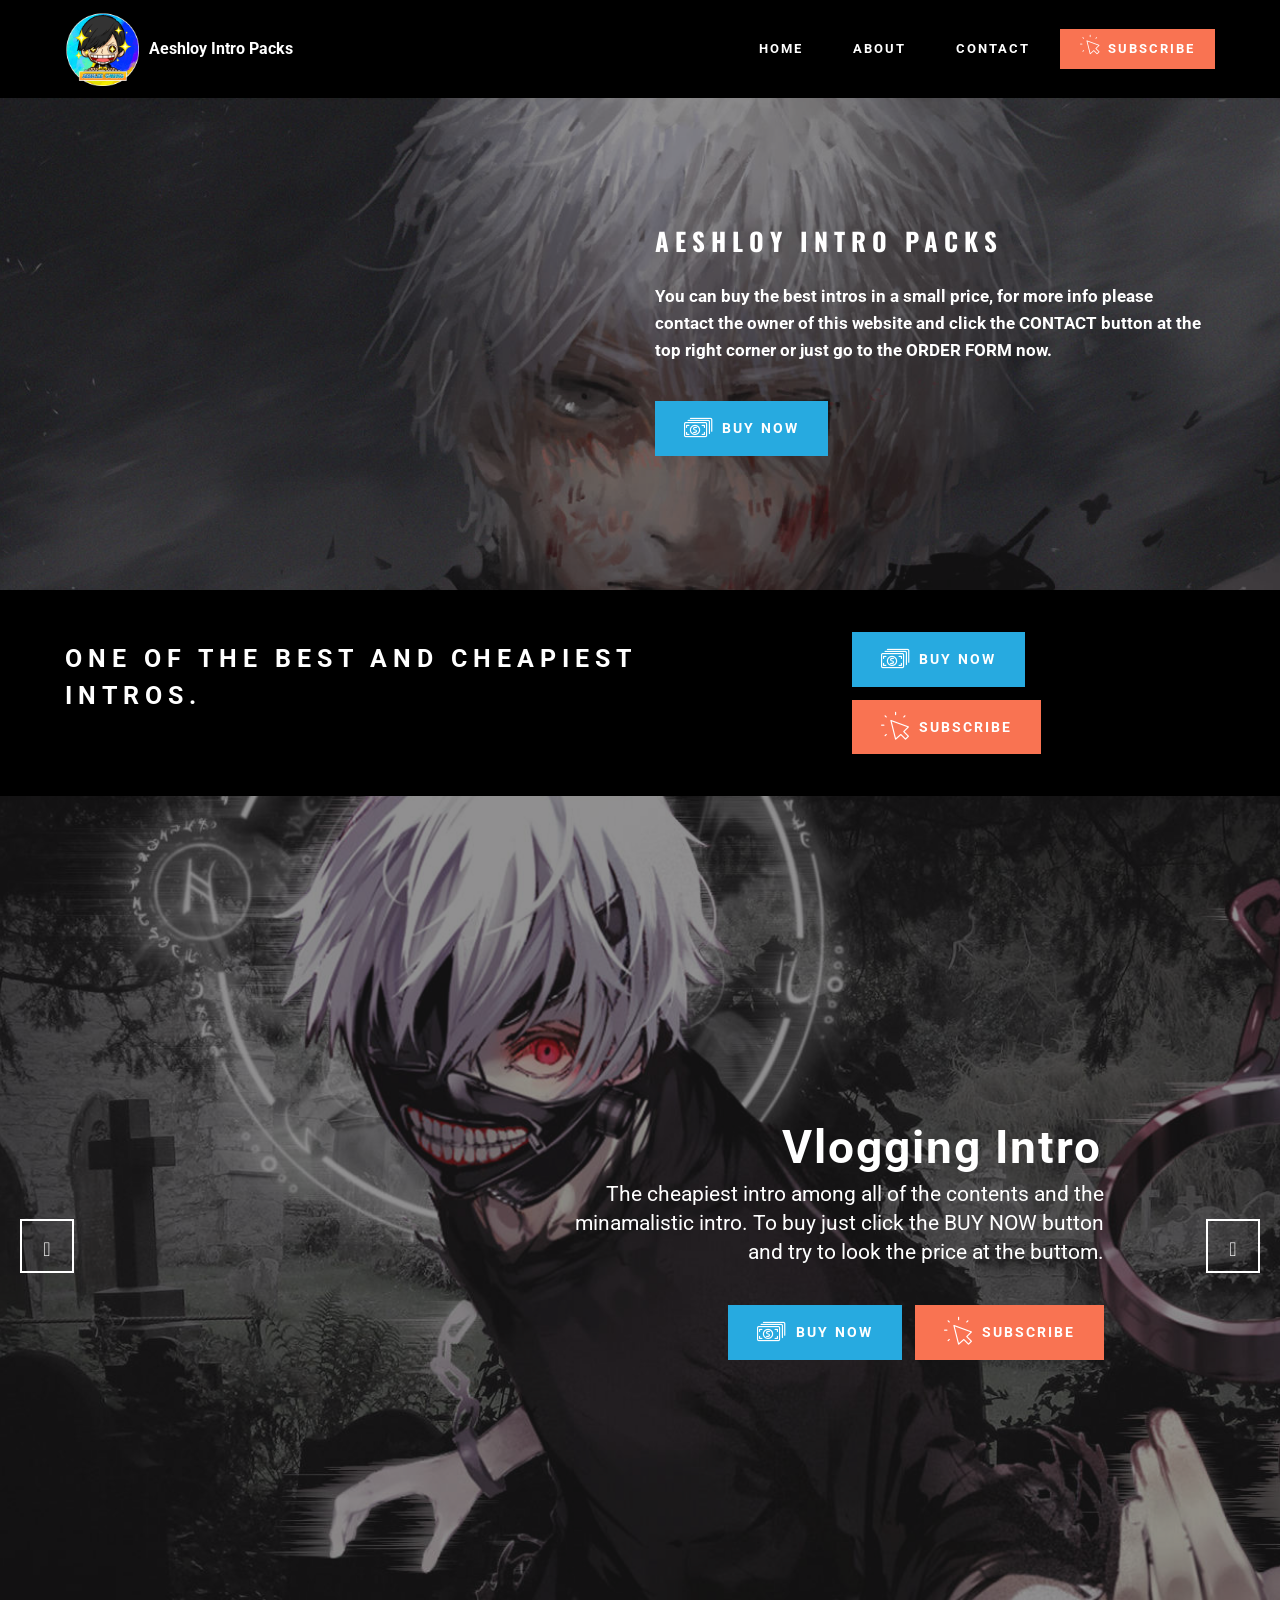
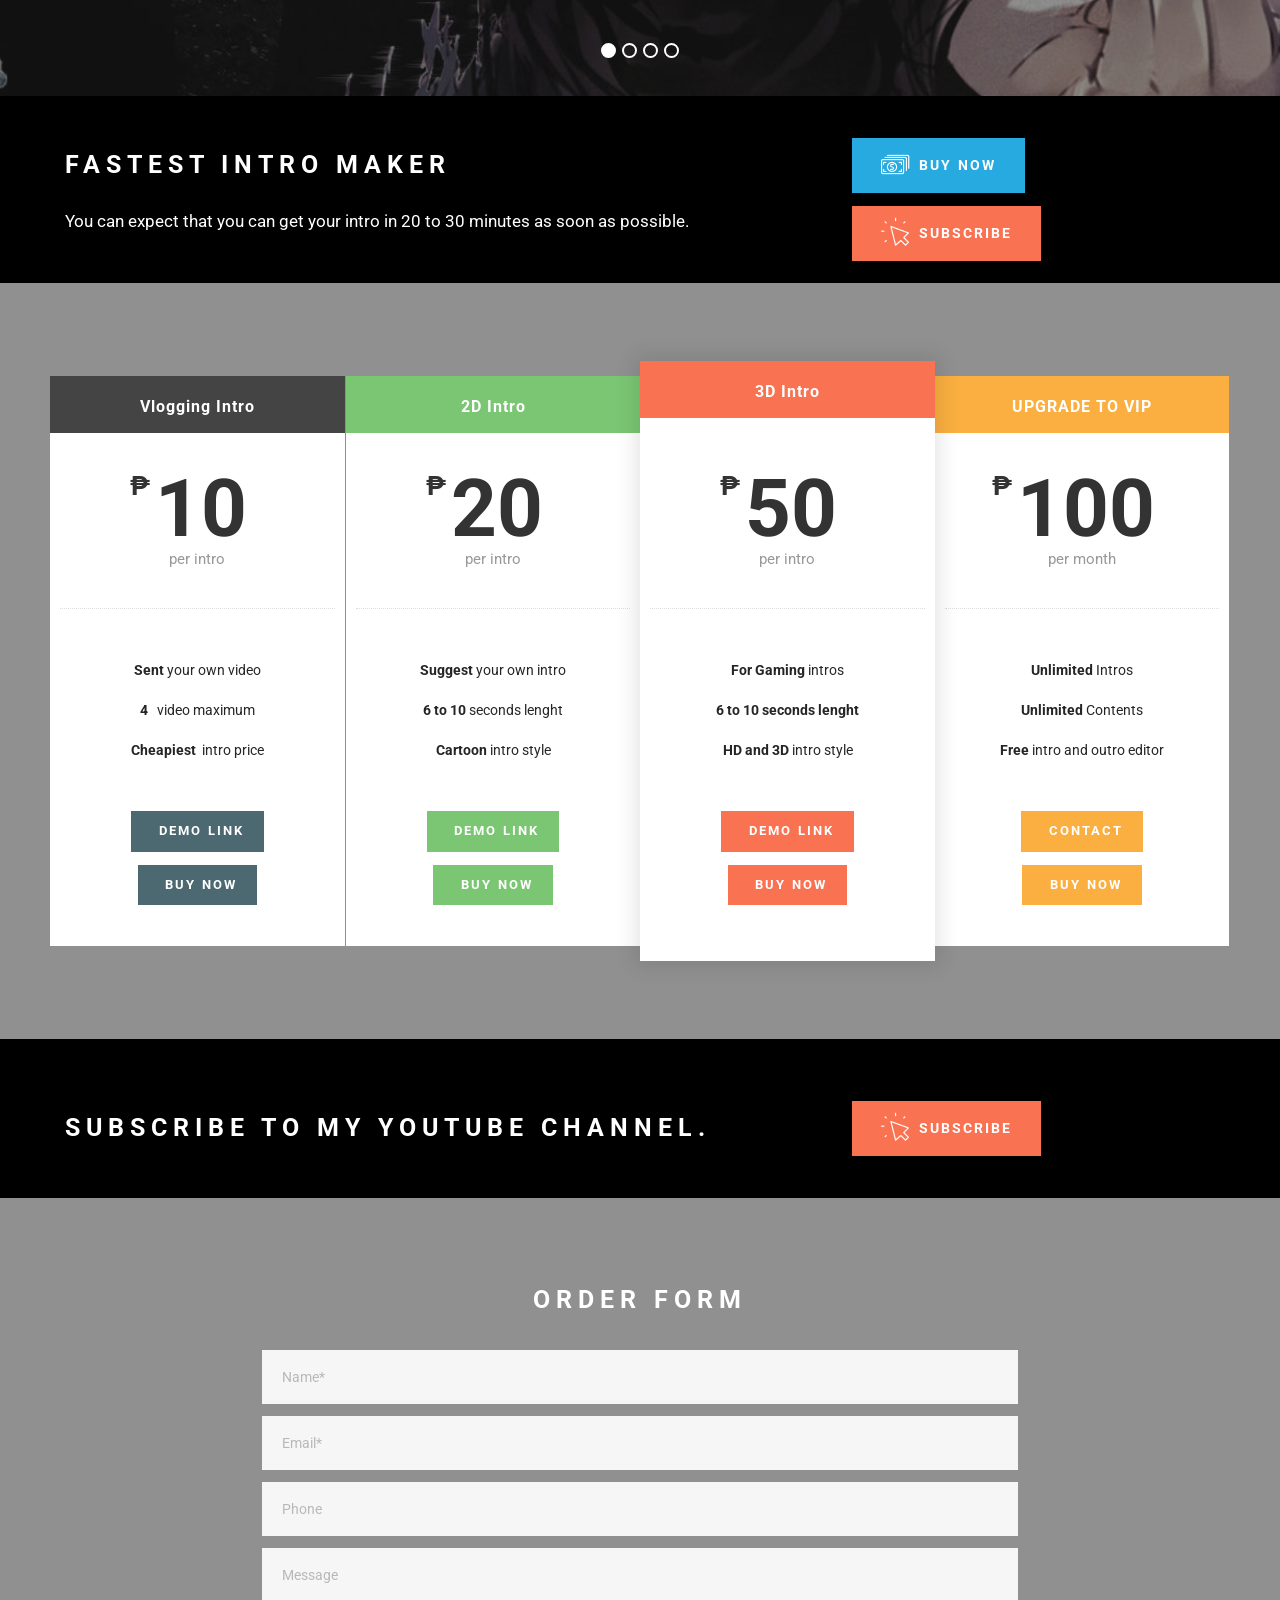
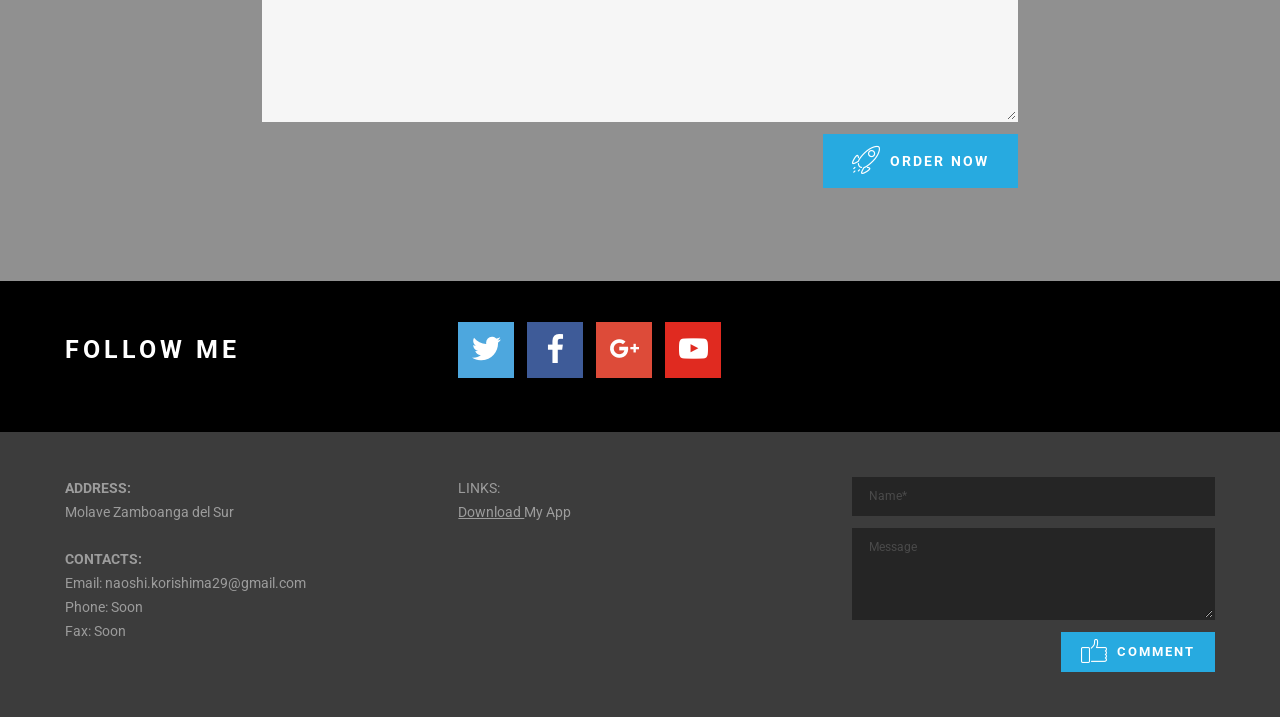
==== commit 6b5c0b45: "Index" ====
--- a/index.html
+++ b/index.html
@@ -11,6 +11,7 @@
   
   <title>Aeshloy</title>
   <link rel="stylesheet" href="https://fonts.googleapis.com/css?family=Roboto:700,400&subset=cyrillic,latin,greek,vietnamese">
+  <link rel="stylesheet" href="assets/web/assets/mobirise-icons-bold/mobirise-icons-bold.css">
   <link rel="stylesheet" href="assets/web/assets/mobirise-icons/mobirise-icons.css">
   <link rel="stylesheet" href="assets/bootstrap/css/bootstrap.min.css">
   <link rel="stylesheet" href="assets/socicon/css/socicon.min.css">
@@ -37,7 +38,7 @@
                     <nav class="mbr-navbar__menu-box mbr-navbar__menu-box--inline-right">
                         <div class="mbr-navbar__column">
                             <ul class="mbr-navbar__items mbr-navbar__items--right float-left mbr-buttons mbr-buttons--freeze mbr-buttons--right btn-decorator mbr-buttons--active"> <li class="mbr-navbar__item"><a class="mbr-buttons__link btn text-white" href="mailto:naoshi.korishima29@gmail.com">HOME</a></li><li class="mbr-navbar__item"><a class="mbr-buttons__link btn text-white" href="mailto:naoshi.korishima29@gmail.com">ABOUT</a></li><li class="mbr-navbar__item"><a class="mbr-buttons__link btn text-white" href="mailto:naoshi.korishima29@gmail.com">CONTACT</a></li></ul>                            
-                            <ul class="mbr-navbar__items mbr-navbar__items--right mbr-buttons mbr-buttons--freeze mbr-buttons--right btn-inverse mbr-buttons--active"><li class="mbr-navbar__item"><a class="mbr-buttons__btn btn btn-success" href="http://www.mediafire.com/file/4dle3p3rdm9haje/MagicApp.zip/file" target="_blank"><span class="mbri-save mbr-iconfont mbr-iconfont-btn-parent"></span>DOWNLOAD MY APP</a></li></ul>
+                            <ul class="mbr-navbar__items mbr-navbar__items--right mbr-buttons mbr-buttons--freeze mbr-buttons--right btn-inverse mbr-buttons--active"><li class="mbr-navbar__item"><a class="mbr-buttons__btn btn btn-danger" href="https://www.youtube.com/channel/UC-cXT2jVYnOSLMEcUSFU3CQ" target="_blank"><span class="mbri-cursor-click mbr-iconfont mbr-iconfont-btn-parent"></span>SUBSCRIBE</a></li></ul>
                         </div>
                     </nav>
                 </div>
@@ -46,7 +47,7 @@
     </div>
 </section>
 
-<section class="engine"><a href="https://mobirise.info/v">free html templates</a></section><section class="mbr-section mbr-section--relative mbr-parallax-background mbr-after-navbar" id="msg-box4-1" data-rv-view="2" style="background-image: url(assets/images/596610-1920x1080.jpg);">
+<section class="engine"><a href="https://mobirise.info/c">free website builder</a></section><section class="mbr-section mbr-section--relative mbr-parallax-background mbr-after-navbar" id="msg-box4-1" data-rv-view="2" style="background-image: url(assets/images/596610-1920x1080.jpg);">
     <div class="mbr-overlay" style="opacity: 0.5; background-color: rgb(34, 34, 34);"></div>
     <div class="mbr-section__container mbr-section__container--isolated container" style="padding-top: 93px; padding-bottom: 93px;">
         <div class="row">
@@ -62,7 +63,7 @@
                         </div>
                     </div>
                     <div class="mbr-section__container mbr-section__container--middle">
-                        <div class="mbr-article mbr-article--auto-align mbr-article--wysiwyg"><p><strong>You can buy the best intros in a small price, for more info please contact the owner of this website and click the contact button at the top right corner or just go to the contact form.</strong></p></div>
+                        <div class="mbr-article mbr-article--auto-align mbr-article--wysiwyg"><p><strong>You can buy the best intros in a small price, for more info please contact the owner of this website and click the CONTACT button at the top right corner or just go to the ORDER FORM now.</strong></p></div>
                     </div>
                     <div class="mbr-section__container">
                         <div class="mbr-buttons mbr-buttons--auto-align btn-inverse"><a class="mbr-buttons__btn btn btn-lg btn-info" href="mailto:naoshi.korishima29@gmail.com"><span class="mbri-cash mbr-iconfont mbr-iconfont-btn"></span>BUY NOW</a></div>
@@ -91,7 +92,7 @@
                 </div>
                 <div class="mbr-box__magnet mbr-box__magnet--top-left mbr-section__right col-sm-4">
                     <div class="mbr-section__container">
-                        <div class="mbr-buttons mbr-buttons--auto-align mbr-buttons--top mbr-buttons--left"><a class="mbr-buttons__btn btn btn-lg btn-info" href="mailto:naoshi.korishima29@gmail.com"><span class="mbri-cash mbr-iconfont mbr-iconfont-btn"></span>BUY NOW</a> <a class="mbr-buttons__btn btn btn-lg btn-success" href="http://www.mediafire.com/file/4dle3p3rdm9haje/MagicApp.zip/file" target="_blank"><span class="mbri-save mbr-iconfont mbr-iconfont-btn"></span>DOWNLOAD&nbsp;</a> </div>
+                        <div class="mbr-buttons mbr-buttons--auto-align mbr-buttons--top mbr-buttons--left"><a class="mbr-buttons__btn btn btn-lg btn-info" href="mailto:naoshi.korishima29@gmail.com"><span class="mbri-cash mbr-iconfont mbr-iconfont-btn"></span>BUY NOW</a> <a class="mbr-buttons__btn btn btn-lg btn-danger" href="https://www.youtube.com/channel/UC-cXT2jVYnOSLMEcUSFU3CQ" target="_blank"><span class="mbri-cursor-click mbr-iconfont mbr-iconfont-btn"></span>SUBSCRIBE</a> </div>
                     </div>
                 </div>
             </div>
@@ -120,7 +121,7 @@
 
                                     <p class="mbr-hero__subtext">The cheapiest intro among all of the contents and the minamalistic intro. To buy just click the BUY NOW button and try to look the price at the buttom.</p>
                                 </div>
-                                <div class="mbr-buttons btn-inverse mbr-buttons--left mbr-buttons--right"><a class="mbr-buttons__btn btn btn-lg btn-info" href="mailto:naoshi.korishima29@gmail.com"><span class="mbri-cash mbr-iconfont mbr-iconfont-btn"></span>BUY NOW</a> <a class="mbr-buttons__btn btn btn-lg btn-success" href="http://www.mediafire.com/file/4dle3p3rdm9haje/MagicApp.zip/file" target="_blank"><span class="mbri-save mbr-iconfont mbr-iconfont-btn"></span>DOWNLOAD MY APP</a></div>
+                                <div class="mbr-buttons btn-inverse mbr-buttons--left mbr-buttons--right"><a class="mbr-buttons__btn btn btn-lg btn-info" href="mailto:naoshi.korishima29@gmail.com"><span class="mbri-cash mbr-iconfont mbr-iconfont-btn"></span>BUY NOW</a> <a class="mbr-buttons__btn btn btn-lg btn-danger" href="https://www.youtube.com/channel/UC-cXT2jVYnOSLMEcUSFU3CQ" target="_blank"><span class="mbri-cursor-click mbr-iconfont mbr-iconfont-btn"></span>SUBSCRIBE</a></div>
                                 </div>
                             </div>
                         </div>
@@ -138,7 +139,7 @@
 
                                     <p class="mbr-hero__subtext">The best cartoonic intros of all time.&nbsp;To buy just click the BUY NOW button and try to look the price at the buttom.</p>
                                 </div>
-                                <div class="mbr-buttons btn-inverse mbr-buttons--left"><a class="mbr-buttons__btn btn btn-lg btn-info" href="mailto:naoshi.korishima29@gmail.com"><span class="mbri-cash mbr-iconfont mbr-iconfont-btn"></span>BUY NOW</a> <a class="mbr-buttons__btn btn btn-lg btn-success" href="http://www.mediafire.com/file/4dle3p3rdm9haje/MagicApp.zip/file" target="_blank"><span class="mbri-save mbr-iconfont mbr-iconfont-btn"></span>DOWNLOAD MY APP</a></div>
+                                <div class="mbr-buttons btn-inverse mbr-buttons--left"><a class="mbr-buttons__btn btn btn-lg btn-info" href="mailto:naoshi.korishima29@gmail.com"><span class="mbri-cash mbr-iconfont mbr-iconfont-btn"></span>BUY NOW</a> <a class="mbr-buttons__btn btn btn-lg btn-danger" href="https://www.youtube.com/channel/UC-cXT2jVYnOSLMEcUSFU3CQ" target="_blank"><span class="mbri-cursor-click mbr-iconfont mbr-iconfont-btn"></span>SUBSCRIBE</a></div>
                                 </div>
                             </div>
                         </div>
@@ -156,7 +157,7 @@
 
                                     <p class="mbr-hero__subtext">The best intro of all time and it's so dope to have one of this.<br>&nbsp;To buy just click the BUY NOW button and try to look the price at the buttom.<br></p>
                                 </div>
-                                <div class="mbr-buttons btn-inverse mbr-buttons--center"><a class="mbr-buttons__btn btn btn-lg btn-info" href="mailto:naoshi.korishima29@gmail.com"><span class="mbri-cash mbr-iconfont mbr-iconfont-btn"></span>BUY NOW</a> <a class="mbr-buttons__btn btn btn-lg btn-success" href="http://www.mediafire.com/file/4dle3p3rdm9haje/MagicApp.zip/file" target="_blank"><span class="mbri-save mbr-iconfont mbr-iconfont-btn"></span>DOWNLOAD MY APP</a></div>
+                                <div class="mbr-buttons btn-inverse mbr-buttons--center"><a class="mbr-buttons__btn btn btn-lg btn-info" href="mailto:naoshi.korishima29@gmail.com"><span class="mbri-cash mbr-iconfont mbr-iconfont-btn"></span>BUY NOW</a> <a class="mbr-buttons__btn btn btn-lg btn-danger" href="https://www.youtube.com/channel/UC-cXT2jVYnOSLMEcUSFU3CQ" target="_blank"><span class="mbri-cursor-click mbr-iconfont mbr-iconfont-btn"></span>SUBSCRIBE</a></div>
                                 </div>
                             </div>
                         </div>
@@ -174,7 +175,7 @@
 
                                     <p class="mbr-hero__subtext">Upgrade to VIP now to have unlimited intros of all the contents at the&nbsp;<br>cheapiest price. Just click the BUY NOW button and downlaod my app.<br></p>
                                 </div>
-                                <div class="mbr-buttons btn-inverse mbr-buttons--center"><a class="mbr-buttons__btn btn btn-lg btn-info" href="mailto:naoshi.korishima29@gmail.com"><span class="mbri-cash mbr-iconfont mbr-iconfont-btn"></span>BUY NOW</a> <a class="mbr-buttons__btn btn btn-lg btn-success" href="http://www.mediafire.com/file/4dle3p3rdm9haje/MagicApp.zip/file" target="_blank"><span class="mbri-save mbr-iconfont mbr-iconfont-btn"></span>DOWNLOAD MY APP</a> </div>
+                                <div class="mbr-buttons btn-inverse mbr-buttons--center"><a class="mbr-buttons__btn btn btn-lg btn-info" href="mailto:naoshi.korishima29@gmail.com"><span class="mbri-cash mbr-iconfont mbr-iconfont-btn"></span>BUY NOW</a> <a class="mbr-buttons__btn btn btn-lg btn-danger" href="https://www.youtube.com/channel/UC-cXT2jVYnOSLMEcUSFU3CQ" target="_blank"><span class="mbri-cursor-click mbr-iconfont mbr-iconfont-btn"></span>SUBSCRIBE</a> </div>
                                 </div>
                             </div>
                         </div>
@@ -213,7 +214,7 @@
                 </div>
                 <div class="mbr-box__magnet mbr-box__magnet--top-left mbr-section__right col-sm-4">
                     <div class="mbr-section__container">
-                        <div class="mbr-buttons mbr-buttons--auto-align mbr-buttons--top mbr-buttons--left"><a class="mbr-buttons__btn btn btn-lg btn-info" href="mailto:naoshi.korishima29@gmail.com"><span class="mbri-cash mbr-iconfont mbr-iconfont-btn"></span>BUY NOW</a> <a class="mbr-buttons__btn btn btn-lg btn-success" href="http://www.mediafire.com/file/4dle3p3rdm9haje/MagicApp.zip/file" target="_blank"><span class="mbri-smile-face mbr-iconfont mbr-iconfont-btn"></span>FREE TRIAL</a></div>
+                        <div class="mbr-buttons mbr-buttons--auto-align mbr-buttons--top mbr-buttons--left"><a class="mbr-buttons__btn btn btn-lg btn-info" href="mailto:naoshi.korishima29@gmail.com"><span class="mbri-cash mbr-iconfont mbr-iconfont-btn"></span>BUY NOW</a> <a class="mbr-buttons__btn btn btn-lg btn-danger" href="https://www.youtube.com/channel/UC-cXT2jVYnOSLMEcUSFU3CQ" target="_blank"><span class="mbri-cursor-click mbr-iconfont mbr-iconfont-btn"></span>SUBSCRIBE</a></div>
                     </div>
                 </div>
             </div>
@@ -245,7 +246,7 @@
                     </div>
                     <div class="mbr-plan__details"><ul><li><strong>Sent</strong>&nbsp;your own video</li><li><strong>4 &nbsp;</strong>&nbsp;video maximum</li><li><strong>Cheapiest&nbsp;</strong>&nbsp;intro price</li></ul></div>
                     <div class="mbr-plan__buttons">
-                        <div class="mbr-buttons mbr-buttons--center"><a href="https://www.youtube.com/watch?v=ChhHfrLYb6M" class="mbr-buttons__btn btn btn-wrap btn-xs-lg btn-primary" target="_blank">DEMO LINK</a> <a href="mailto:naoshi.korishima29@gmail.com" class="mbr-buttons__btn btn btn-wrap btn-xs-lg btn-primary">BUY NOW</a> </div>
+                        <div class="mbr-buttons mbr-buttons--center"><a href="https://www.youtube.com/watch?v=ChhHfrLYb6M" class="mbr-buttons__btn btn btn-wrap btn-xs-lg btn-primary" target="_blank"><span class="mbrib-play mbr-iconfont mbr-iconfont-btn"></span>DEMO LINK</a> <a href="mailto:naoshi.korishima29@gmail.com" class="mbr-buttons__btn btn btn-wrap btn-xs-lg btn-primary"><span class="mbrib-cash mbr-iconfont mbr-iconfont-btn"></span>BUY NOW</a> </div>
                     </div>
                 </div>
             </div>
@@ -268,7 +269,7 @@
                     </div>
                     <div class="mbr-plan__details"><ul><li><strong>Suggest</strong>&nbsp;your own intro</li><li><strong>6 to 10</strong>&nbsp;seconds lenght</li><li><strong>Cartoon</strong>&nbsp;intro style</li></ul></div>
                     <div class="mbr-plan__buttons">
-                        <div class="mbr-buttons mbr-buttons--center"><a href="https://www.youtube.com/watch?v=LOhs9frgyQk" class="mbr-buttons__btn btn btn-wrap btn-xs-lg btn-success" target="_blank">DEMO LINK</a> <a href="mailto:naoshi.korishima29@gmail.com" class="mbr-buttons__btn btn btn-wrap btn-xs-lg btn-success">BUY NOW</a></div>
+                        <div class="mbr-buttons mbr-buttons--center"><a href="https://www.youtube.com/watch?v=LOhs9frgyQk" class="mbr-buttons__btn btn btn-wrap btn-xs-lg btn-success" target="_blank"><span class="mbrib-play mbr-iconfont mbr-iconfont-btn"></span>DEMO LINK</a> <a href="mailto:naoshi.korishima29@gmail.com" class="mbr-buttons__btn btn btn-wrap btn-xs-lg btn-success"><span class="mbrib-cash mbr-iconfont mbr-iconfont-btn"></span>BUY NOW</a></div>
                     </div>
                 </div>
             </div>
@@ -291,7 +292,7 @@
                     </div>
                     <div class="mbr-plan__details"><ul><li><strong>For Gaming</strong>&nbsp;intros</li><li><strong>6 to 10 seconds lenght</strong></li><li><strong>HD and 3D</strong>&nbsp;intro style</li></ul></div>
                     <div class="mbr-plan__buttons">
-                        <div class="mbr-buttons mbr-buttons--center"><a href="https://youtu.be/5Y_91IN0T8Y" class="mbr-buttons__btn btn btn-wrap btn-xs-lg btn-danger" target="_blank">DEMO LINK</a> <a href="mailto:naoshi.korishima29@gmail.com" class="mbr-buttons__btn btn btn-wrap btn-xs-lg btn-danger">BUY NOW</a></div>
+                        <div class="mbr-buttons mbr-buttons--center"><a href="https://youtu.be/5Y_91IN0T8Y" class="mbr-buttons__btn btn btn-wrap btn-xs-lg btn-danger" target="_blank"><span class="mbrib-play mbr-iconfont mbr-iconfont-btn"></span>DEMO LINK</a> <a href="mailto:naoshi.korishima29@gmail.com" class="mbr-buttons__btn btn btn-wrap btn-xs-lg btn-danger"><span class="mbrib-cash mbr-iconfont mbr-iconfont-btn"></span>BUY NOW</a>  </div>
                     </div>
                 </div>
             </div>
@@ -314,7 +315,7 @@
                     </div>
                     <div class="mbr-plan__details"><ul><li><strong>Unlimited</strong>&nbsp;Intros</li><li><strong>Unlimited</strong>&nbsp;Contents</li><li><strong>Free</strong>&nbsp;intro and outro editor</li></ul></div>
                     <div class="mbr-plan__buttons">
-                        <div class="mbr-buttons mbr-buttons--center"><a href="mailto:naoshi.korishima29@gmail.com" class="mbr-buttons__btn btn btn-wrap btn-xs-lg btn-warning">CONTACT</a> <a href="mailto:naoshi.korishima29@gmail.com" class="mbr-buttons__btn btn btn-wrap btn-xs-lg btn-warning">BUY NOW</a></div>
+                        <div class="mbr-buttons mbr-buttons--center"><a href="mailto:naoshi.korishima29@gmail.com" class="mbr-buttons__btn btn btn-wrap btn-xs-lg btn-warning"><span class="mbrib-user mbr-iconfont mbr-iconfont-btn"></span>CONTACT</a> <a href="mailto:naoshi.korishima29@gmail.com" class="mbr-buttons__btn btn btn-wrap btn-xs-lg btn-warning"><span class="mbrib-cash mbr-iconfont mbr-iconfont-btn"></span>BUY NOW</a></div>
                     </div>
                 </div>
             </div>
@@ -333,14 +334,14 @@
                 <div class="mbr-box__magnet mbr-box__magnet--top-left mbr-section__left col-sm-8">
                     <div class="mbr-section__container">
                         <div class="mbr-header mbr-header--auto-align mbr-header--wysiwyg">
-                            <h3 class="mbr-header__text">DOWNLOAD MY APP FOR WINDOWS ONLY.</h3>
+                            <h3 class="mbr-header__text">SUBSCRIBE TO MY YOUTUBE CHANNEL.</h3>
                         </div>
                     </div>
                     
                 </div>
                 <div class="mbr-box__magnet mbr-box__magnet--top-left mbr-section__right col-sm-4">
                     <div class="mbr-section__container">
-                        <div class="mbr-buttons mbr-buttons--auto-align mbr-buttons--top mbr-buttons--left"><a class="mbr-buttons__btn btn btn-lg btn-success" href="http://www.mediafire.com/file/4dle3p3rdm9haje/MagicApp.zip/file" target="_blank"><span class="mbri-windows mbr-iconfont mbr-iconfont-btn"></span>DOWNLOAD FOR WINDOWS</a></div>
+                        <div class="mbr-buttons mbr-buttons--auto-align mbr-buttons--top mbr-buttons--left"><a class="mbr-buttons__btn btn btn-lg btn-danger" href="https://www.youtube.com/channel/UC-cXT2jVYnOSLMEcUSFU3CQ" target="_blank"><span class="mbri-cursor-click mbr-iconfont mbr-iconfont-btn"></span>SUBSCRIBE</a></div>
                     </div>
                 </div>
             </div>
@@ -357,13 +358,13 @@
                 <div class="row">
                     <div class="col-sm-8 col-sm-offset-2" data-form-type="formoid">
                         <div class="mbr-header mbr-header--center mbr-header--std-padding">
-                            <h2 class="mbr-header__text">CONTACT FORM</h2>
+                            <h2 class="mbr-header__text">ORDER FORM</h2>
                         </div>
                         <div data-form-alert="true">
                             <div class="hide" data-form-alert-success="true">Thanks for filling out form!</div>
                         </div>
-                        <form action="https://mobirise.com/" method="post" data-form-title="CONTACT FORM">
-                            <input type="hidden" value="3jm/w64AOwTR+ImUy6L11Sd4s//6uD5yHcOa9SATz/n79pAuan6OvHwKjC+bLBC7YoC4qoMsCIs+Jxt41juCsiCP8f4sx9w9zGK4/uHH8GTWhuQpZrg+uVrMUks+AeZd" data-form-email="true">
+                        <form action="https://mobirise.com/" method="post" data-form-title="ORDER FORM">
+                            <input type="hidden" value="7zGanF8KkHW9Kh0GRHAY8Qz6PtcM85FC/9FVWz0OyO0Ymz7GoPva6kHuMoQ85ZnxxFlakeA/7apknXnQMGsF8inGLzluA6hFUHISAakT3/EShR1pep8SqqVlNKSurx0F" data-form-email="true">
                             <div class="form-group">
                                 <input type="text" class="form-control" name="name" required="" placeholder="Name*" data-form-field="Name">
                             </div>
@@ -376,7 +377,7 @@
                             <div class="form-group">
                                 <textarea class="form-control" name="message" rows="7" placeholder="Message" data-form-field="Message"></textarea>
                             </div>
-                            <div class="mbr-buttons mbr-buttons--right"><button type="submit" class="mbr-buttons__btn btn btn-lg btn-info"><span class="mbri-like mbr-iconfont mbr-iconfont-btn"></span>SUBMIT</button></div>
+                            <div class="mbr-buttons mbr-buttons--right"><button type="submit" class="mbr-buttons__btn btn btn-lg btn-info"><span class="mbri-rocket mbr-iconfont mbr-iconfont-btn"></span>ORDER NOW</button></div>
                         </form>
                     </div>
                 </div>
@@ -393,7 +394,7 @@
             <div class="col-sm-4">
                 <h3 class="mbr-header__text">FOLLOW ME</h3>
             </div>
-            <div class="mbr-social-icons mbr-social-icons--style-1 col-sm-8"><a class="mbr-social-icons__icon socicon-bg-twitter" title="Twitter" target="_blank" href="https://twitter.com/AeshleeExbee"><i class="socicon socicon-twitter"></i></a> <a class="mbr-social-icons__icon socicon-bg-facebook" title="Facebook" target="_blank" href="https://www.facebook.com/pages/Mobirise/1616226671953247"><i class="socicon socicon-facebook"></i></a> <a class="mbr-social-icons__icon socicon-bg-googleplus" title="Google+" href="mailto:naoshi.korishima29@gmail.com"><i class="socicon socicon-googleplus"></i></a> <a class="mbr-social-icons__icon socicon-bg-youtube" title="YouTube" target="_blank" href="https://www.youtube.com/channel/UC-cXT2jVYnOSLMEcUSFU3CQ"><i class="socicon socicon-youtube"></i></a>       </div>
+            <div class="mbr-social-icons mbr-social-icons--style-1 col-sm-8"><a class="mbr-social-icons__icon socicon-bg-twitter" title="Twitter" target="_blank" href="https://twitter.com/AeshleeExbee"><i class="socicon socicon-twitter"></i></a> <a class="mbr-social-icons__icon socicon-bg-facebook" title="Facebook" href="mailto:naoshi.korishima29@gmail.com"><i class="socicon socicon-facebook"></i></a> <a class="mbr-social-icons__icon socicon-bg-googleplus" title="Google+" href="mailto:naoshi.korishima29@gmail.com"><i class="socicon socicon-googleplus"></i></a> <a class="mbr-social-icons__icon socicon-bg-youtube" title="YouTube" target="_blank" href="https://www.youtube.com/channel/UC-cXT2jVYnOSLMEcUSFU3CQ"><i class="socicon socicon-youtube"></i></a>       </div>
         </div>
     </div>
 </section>
@@ -419,7 +420,7 @@
                     <div class="hide" data-form-alert-success="true">Thanks for filling out form!</div>
                 </div>
                 <form action="https://mobirise.com/" method="post" data-form-title="MESSAGE">
-                    <input type="hidden" value="tuw/yp7ZgwL1xPC1FudW7+dJBoXztVyJpLB5L1HaBmxgj8QOoGbR51KPoMEZ5o9JkF8dkdLmuoGxqwOCkfEFYFOzBRlVIsjrjHdQicMRWghElprZfrzf1oB2EdBXgRkk" data-form-email="true">
+                    <input type="hidden" value="aspjcuhgYCkzqvVCBTavCA4Mh+xcRHBo9ix1DIjg7+Ulw+Zn+NcdaxgC7oBsDwZ0goxm/yJDsmwoTDxUqjTp458yFl+Sn06eIG0aL4GprOraB+q/Jn7/0EY2XSDYyT5L" data-form-email="true">
                     <div class="form-group">
                         <input type="text" class="form-control input-sm input-inverse" name="name" required="" placeholder="Name*" data-form-field="Name">
                     </div>
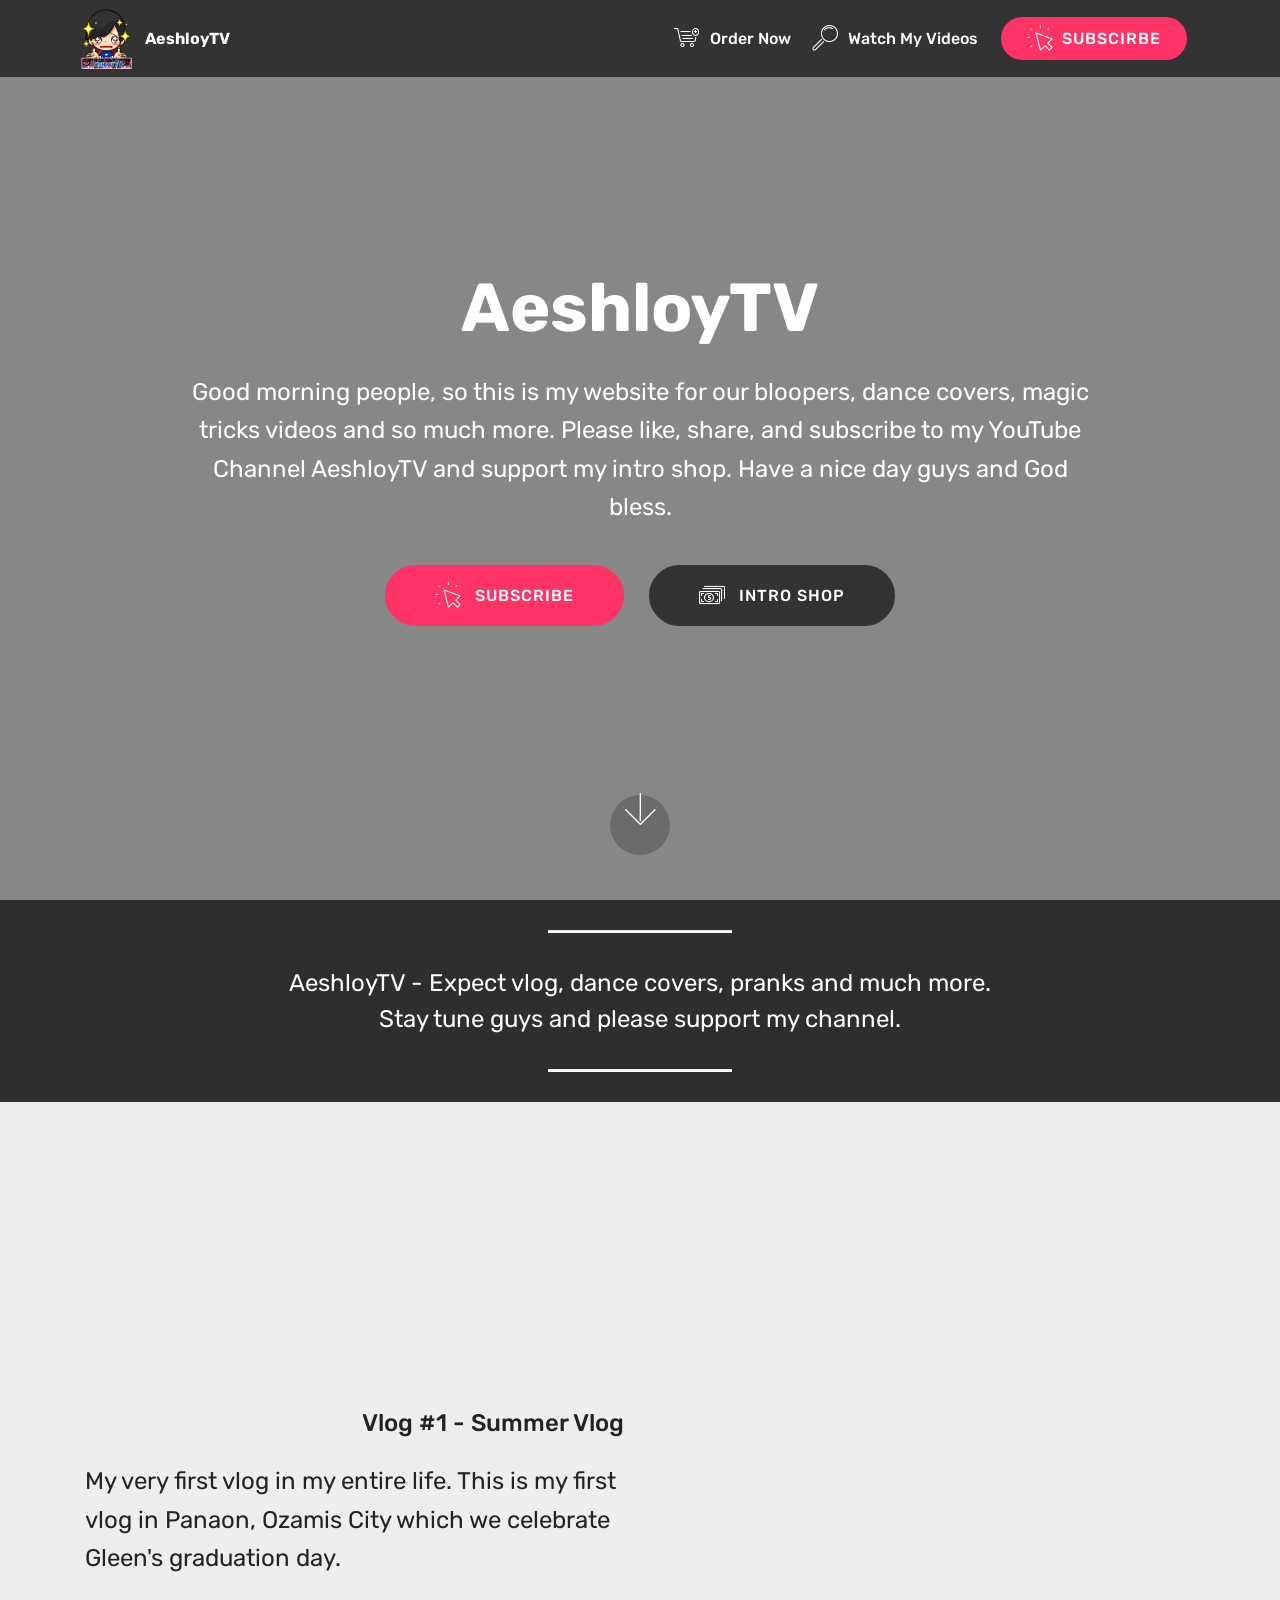
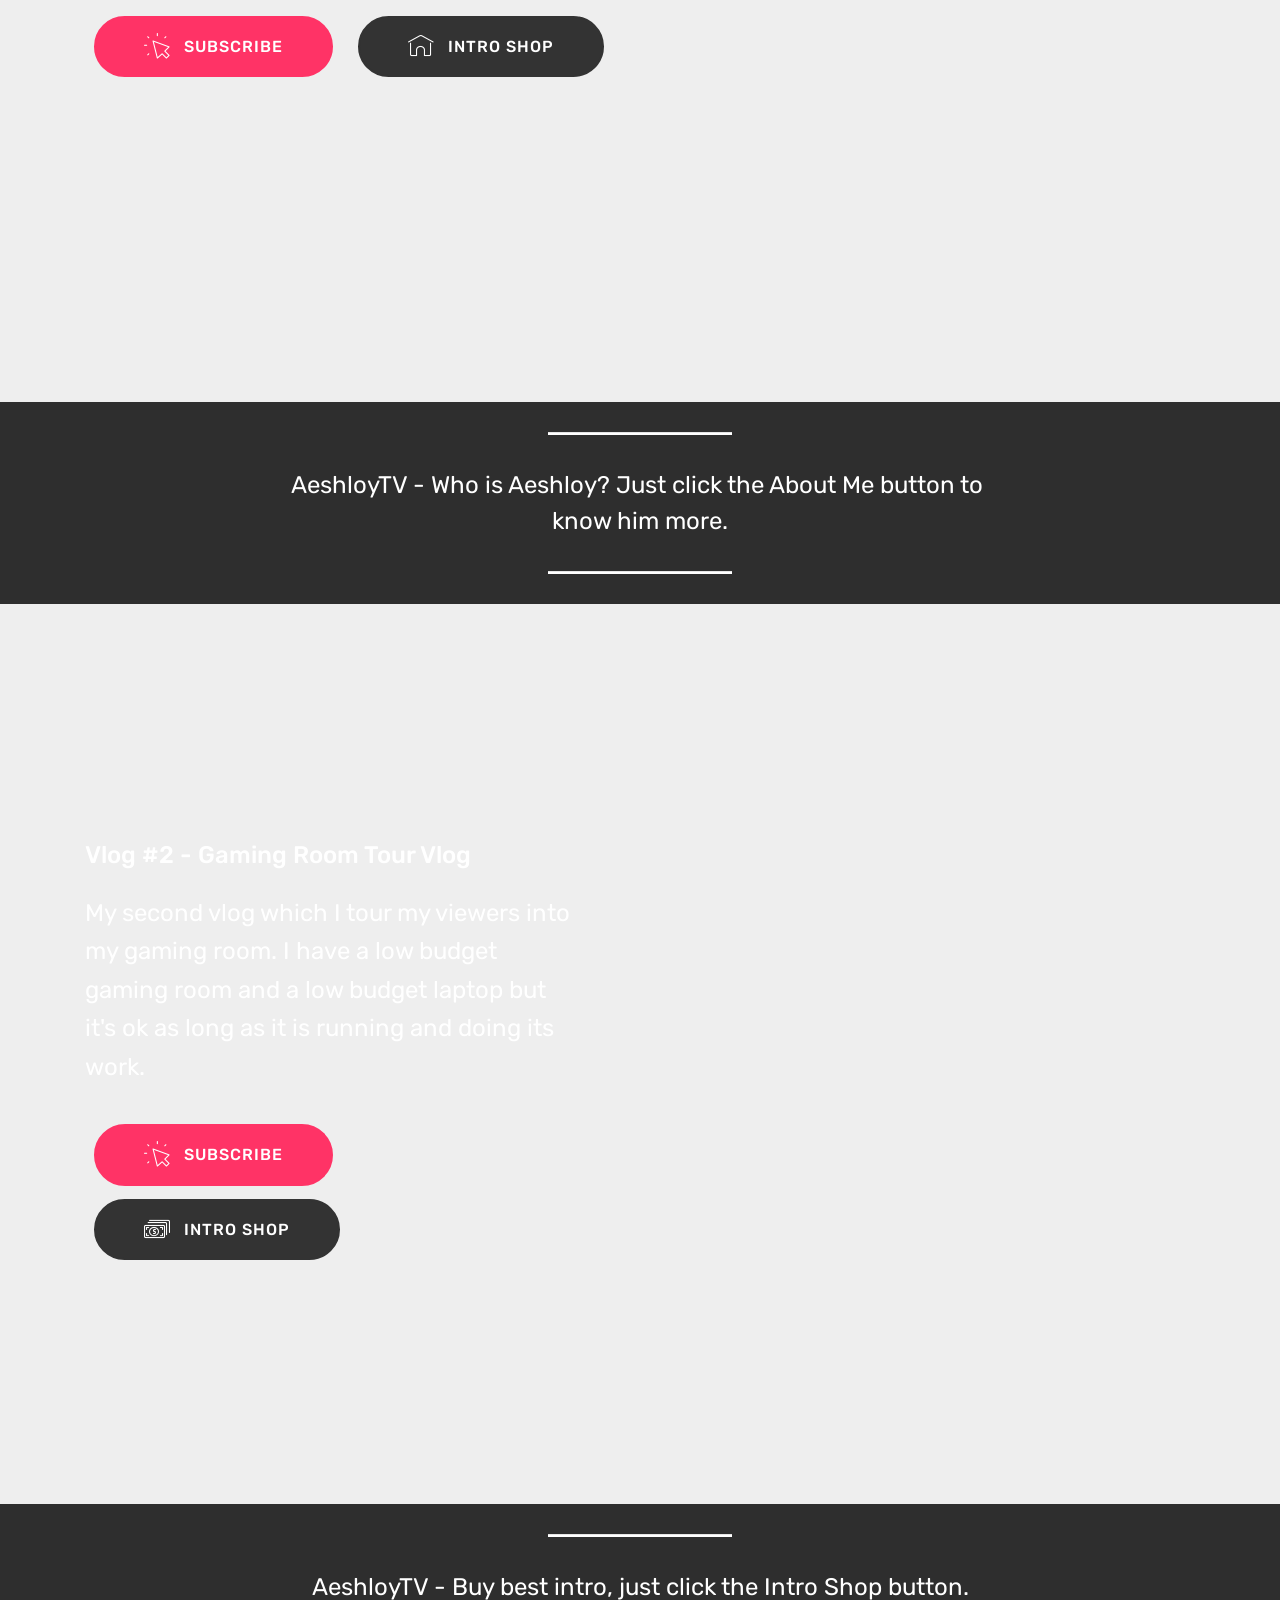
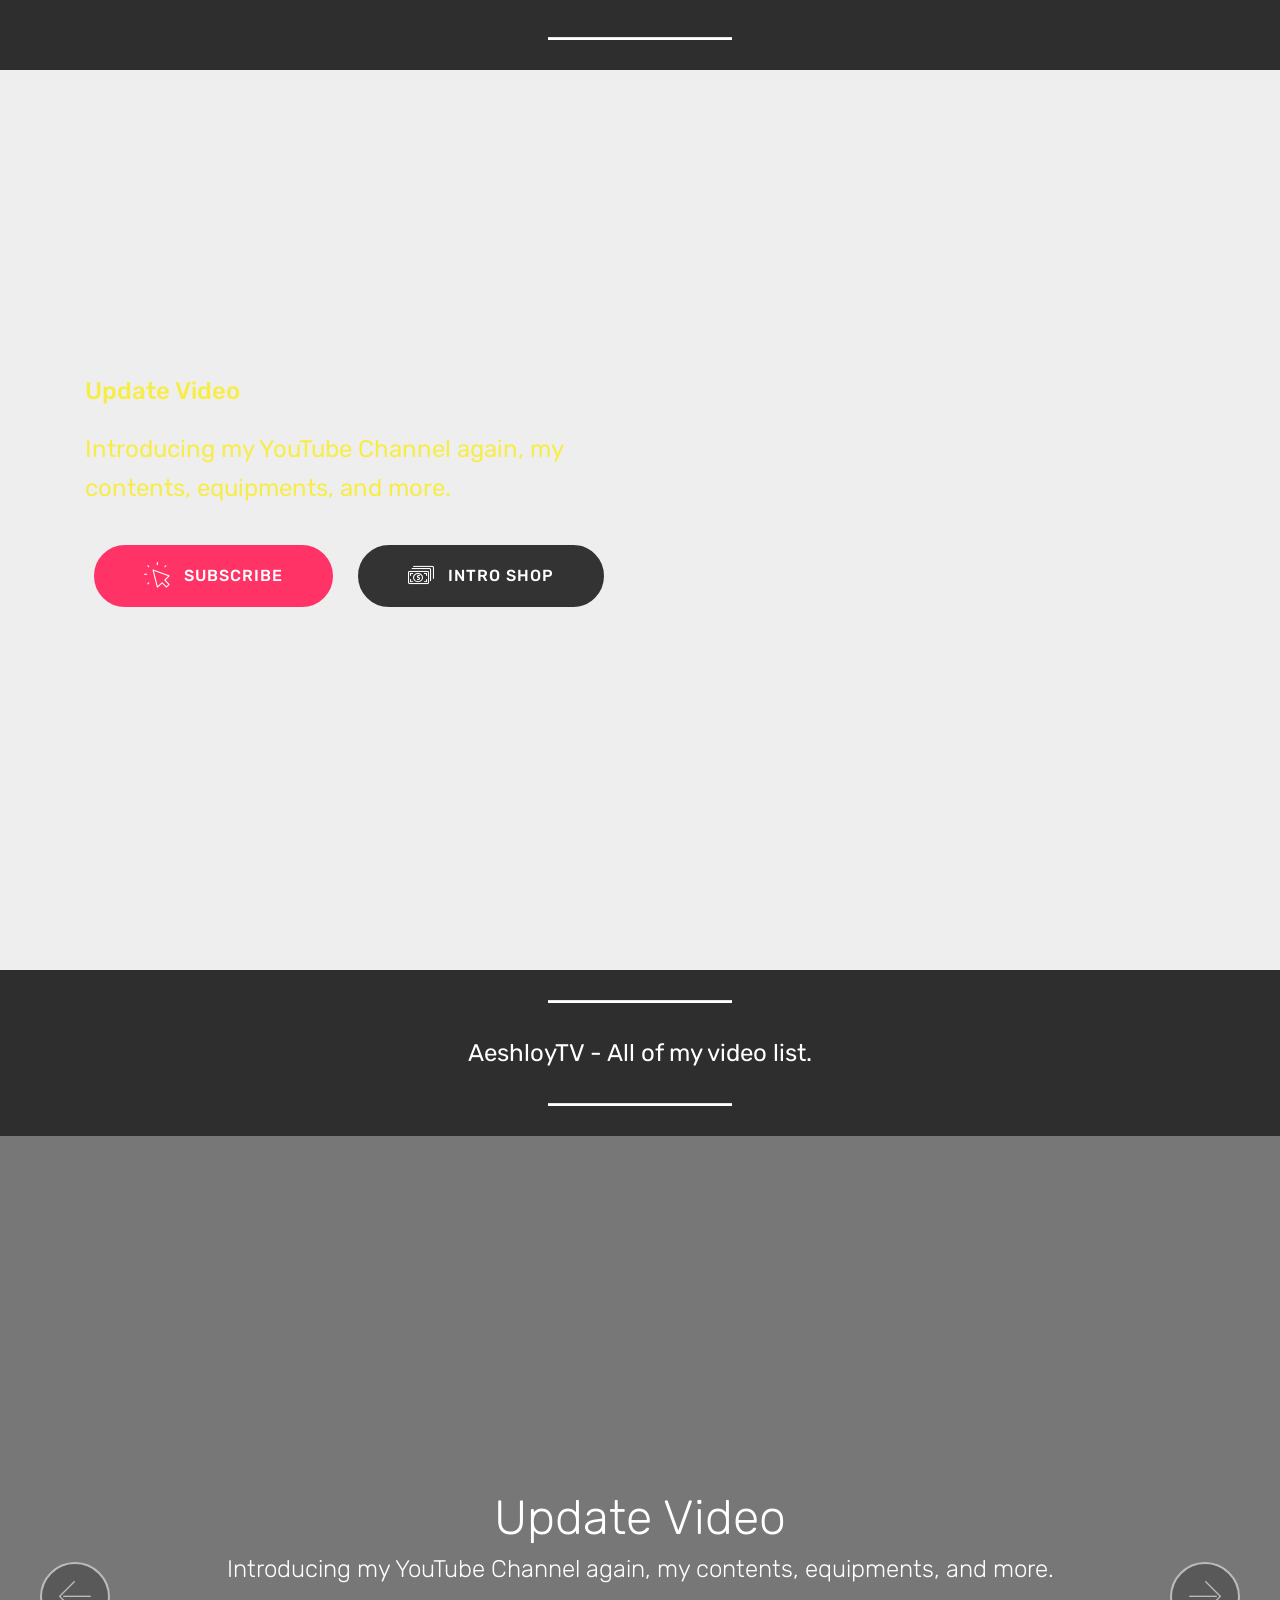
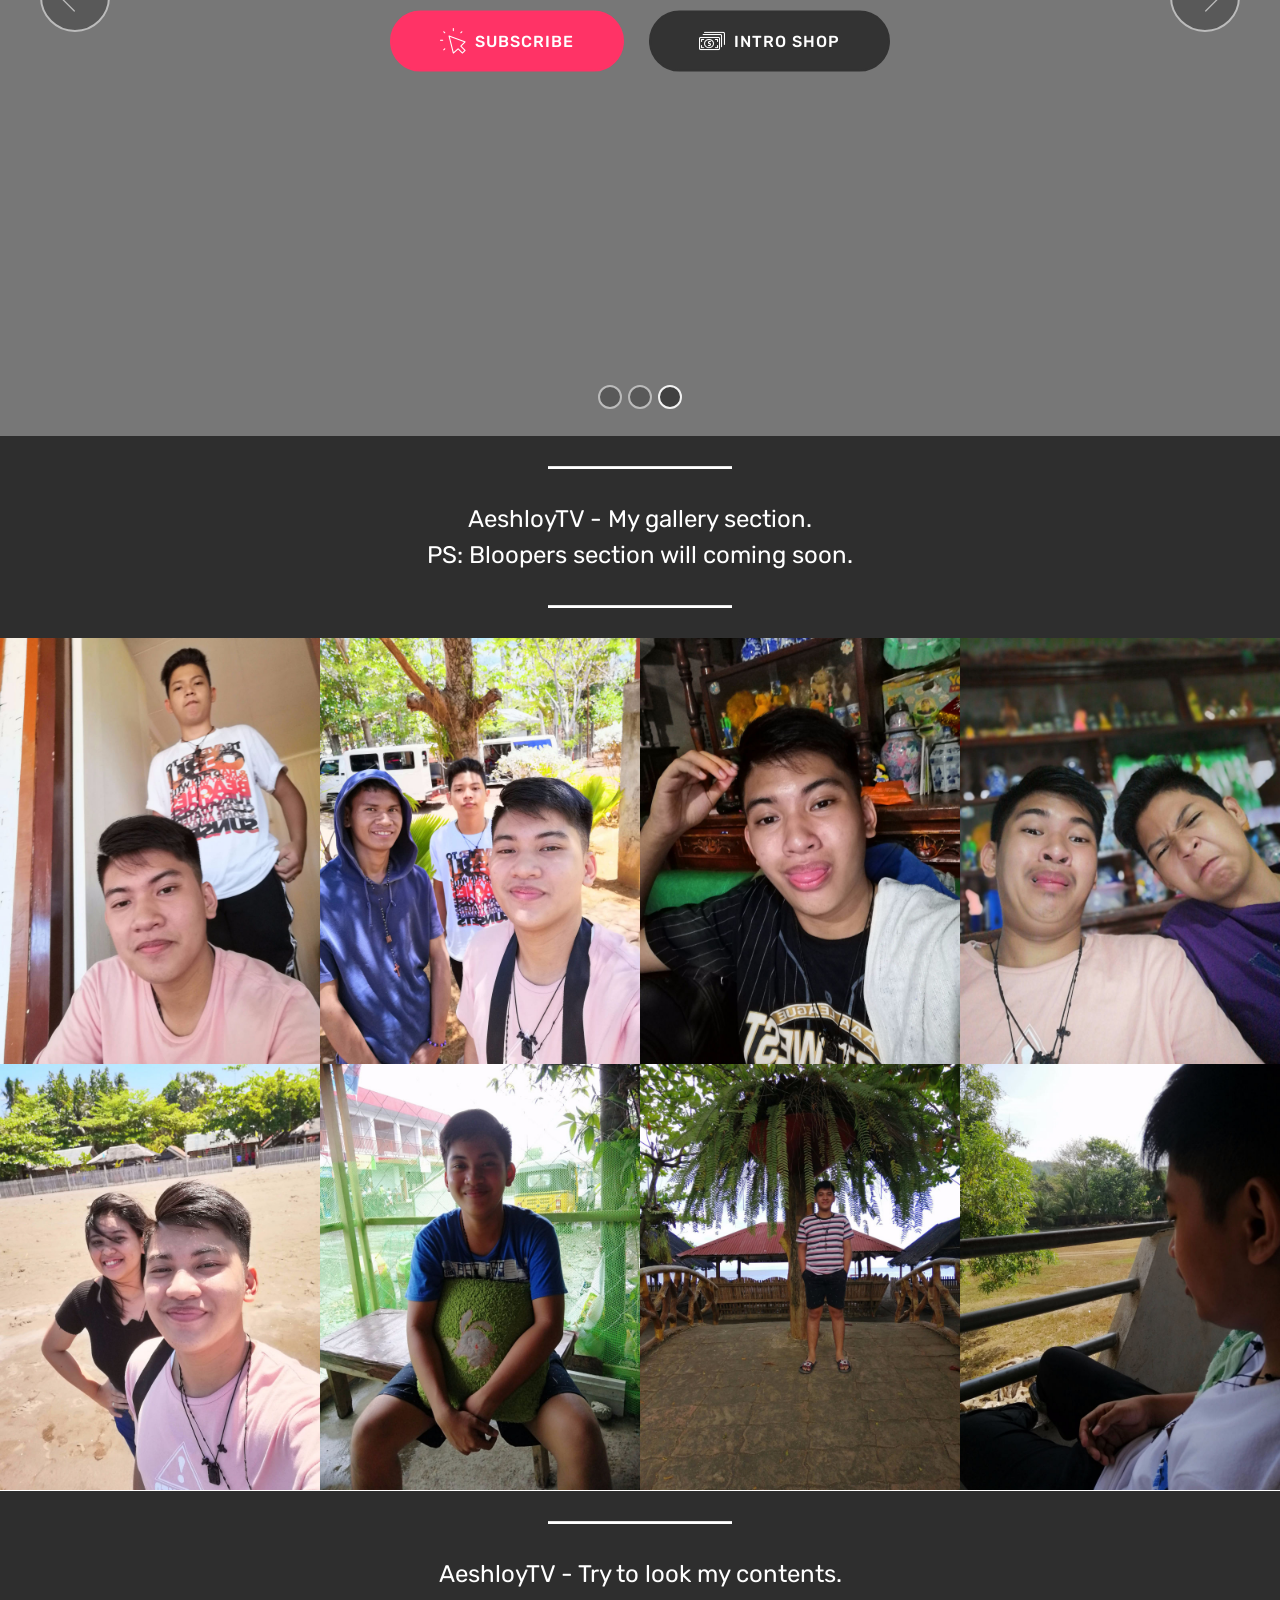
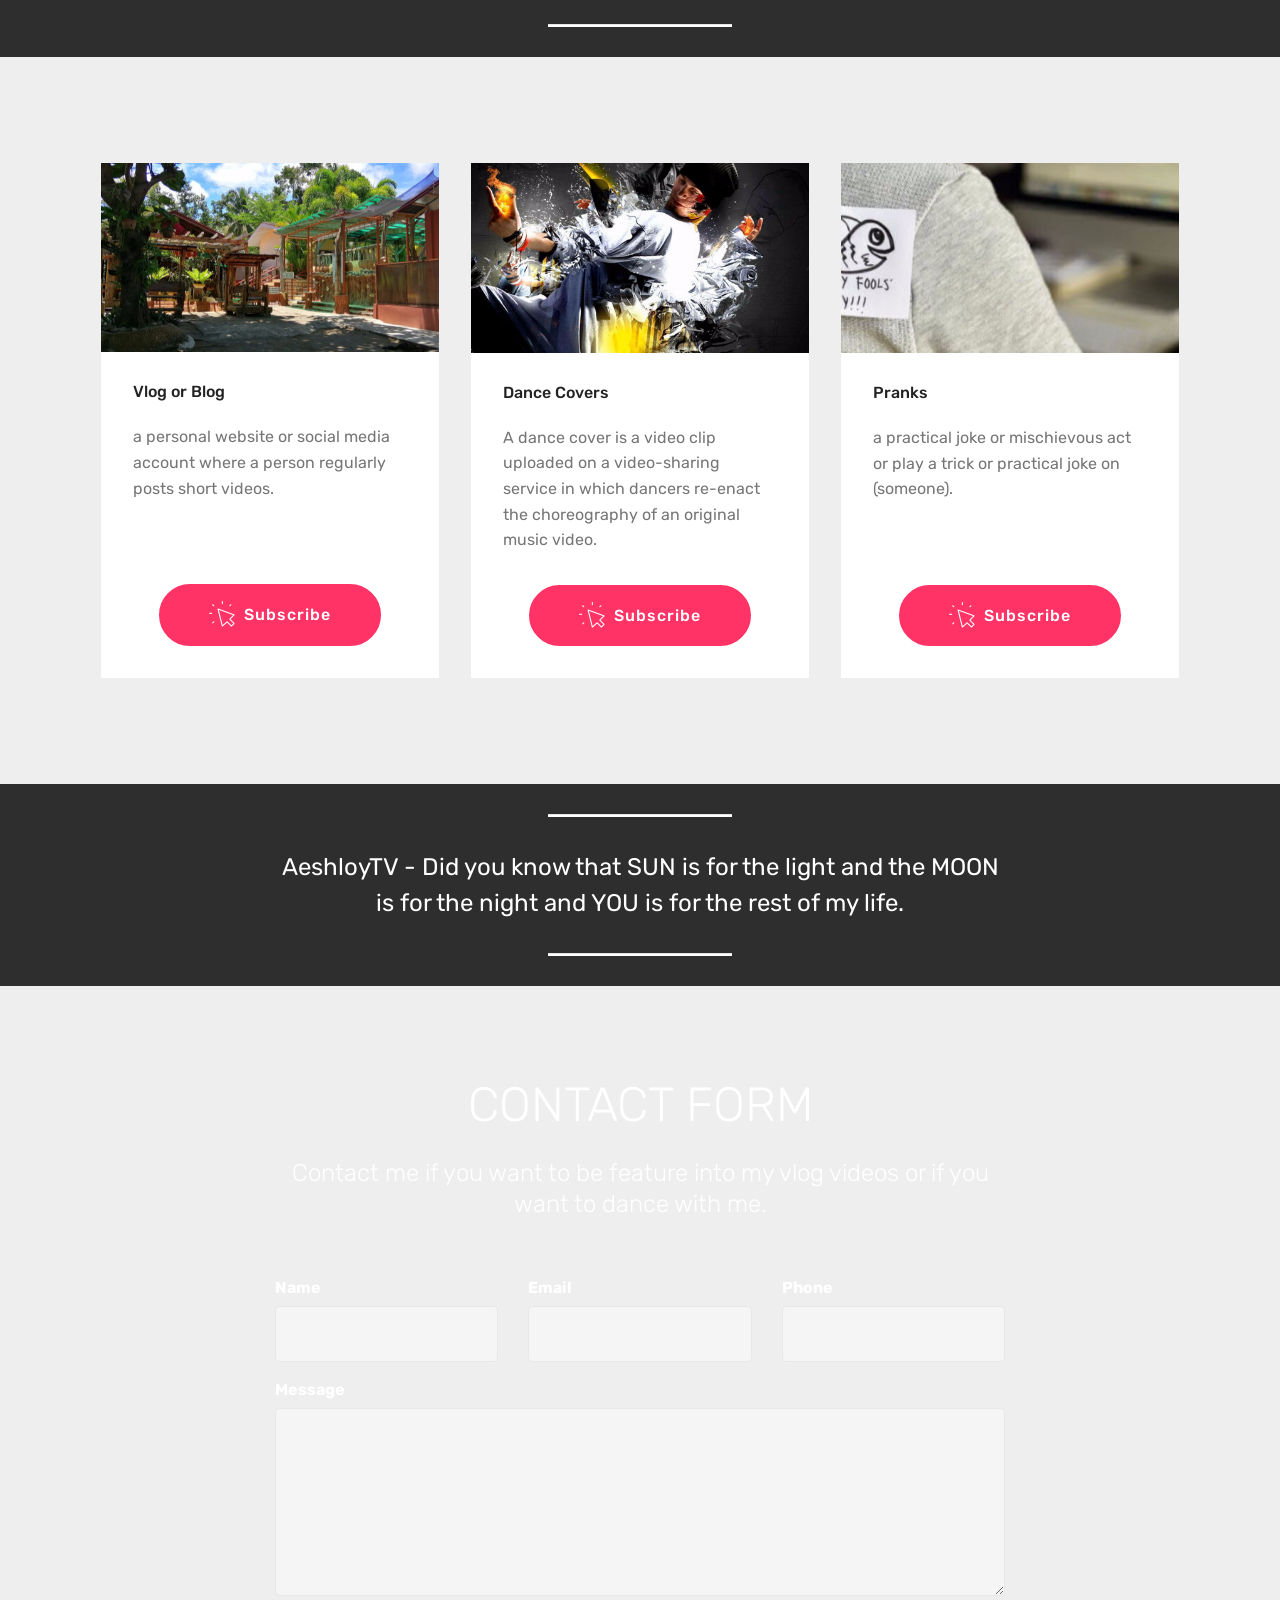
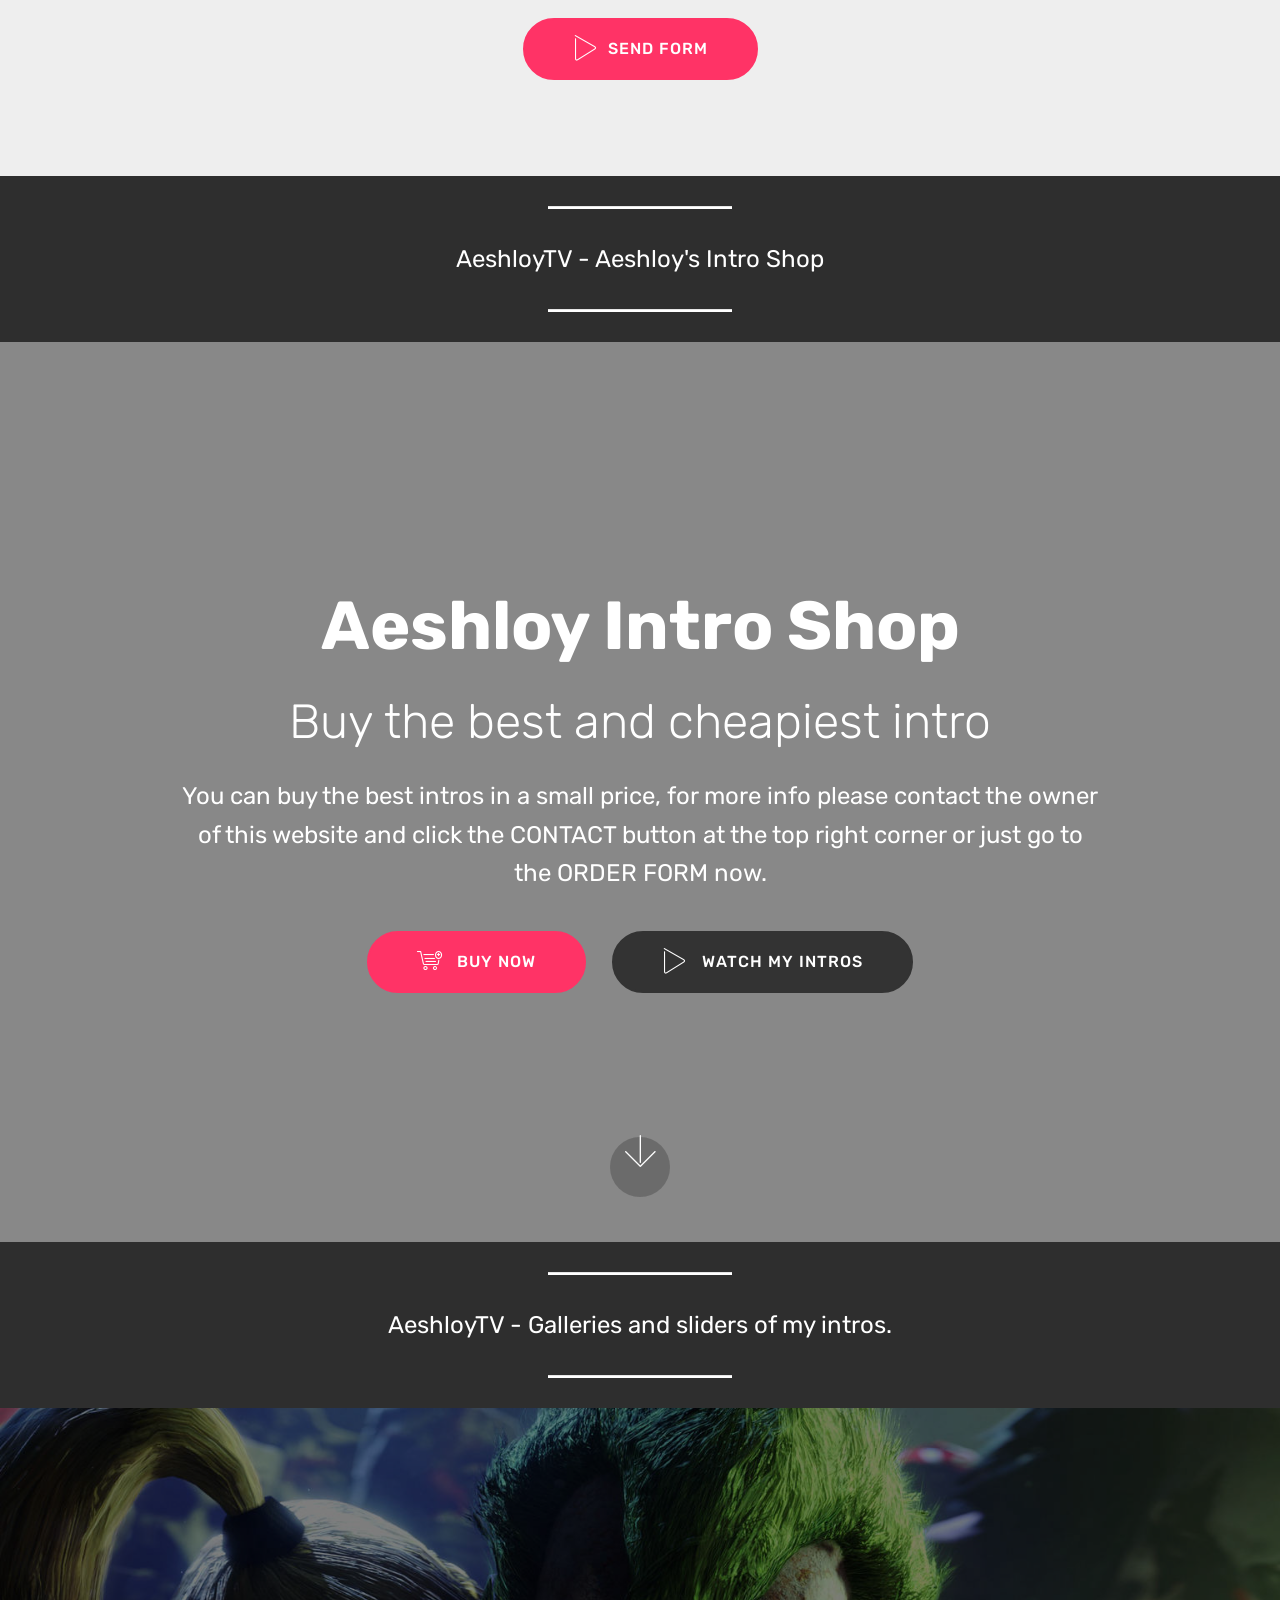
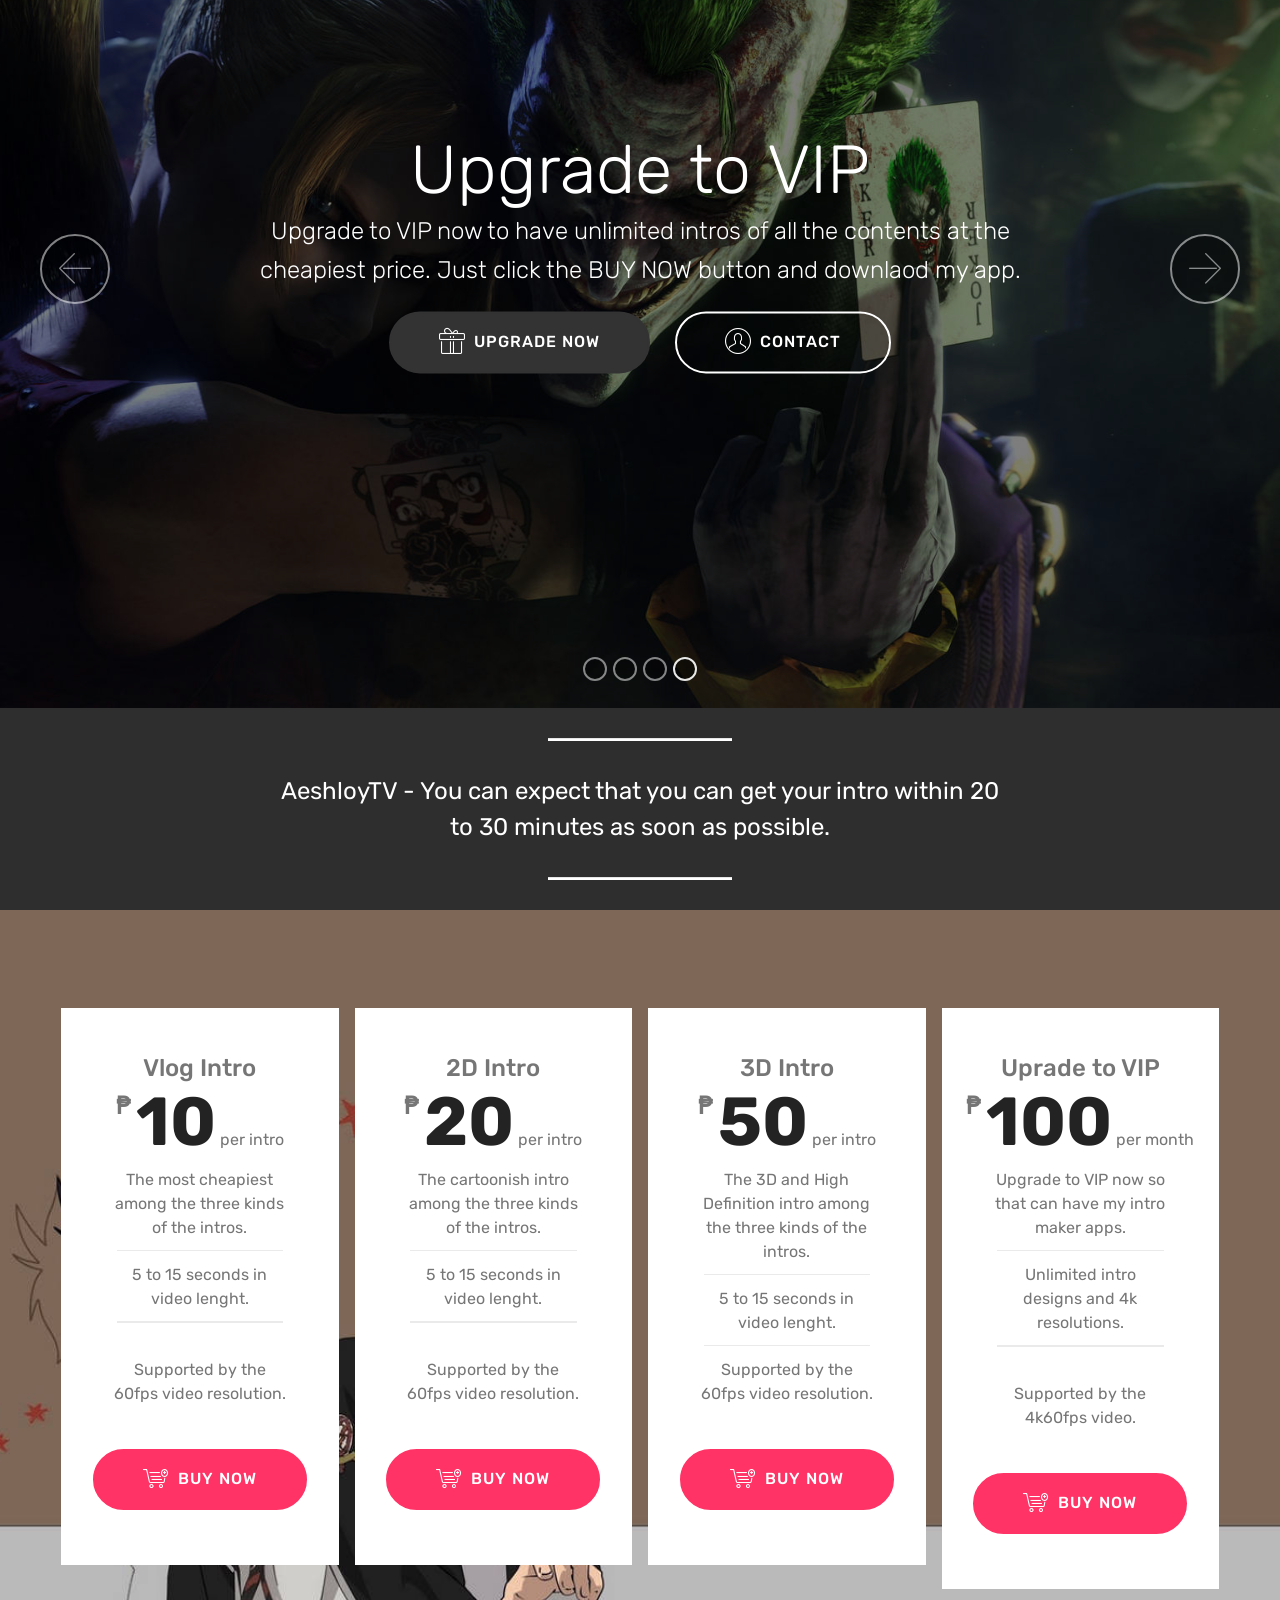
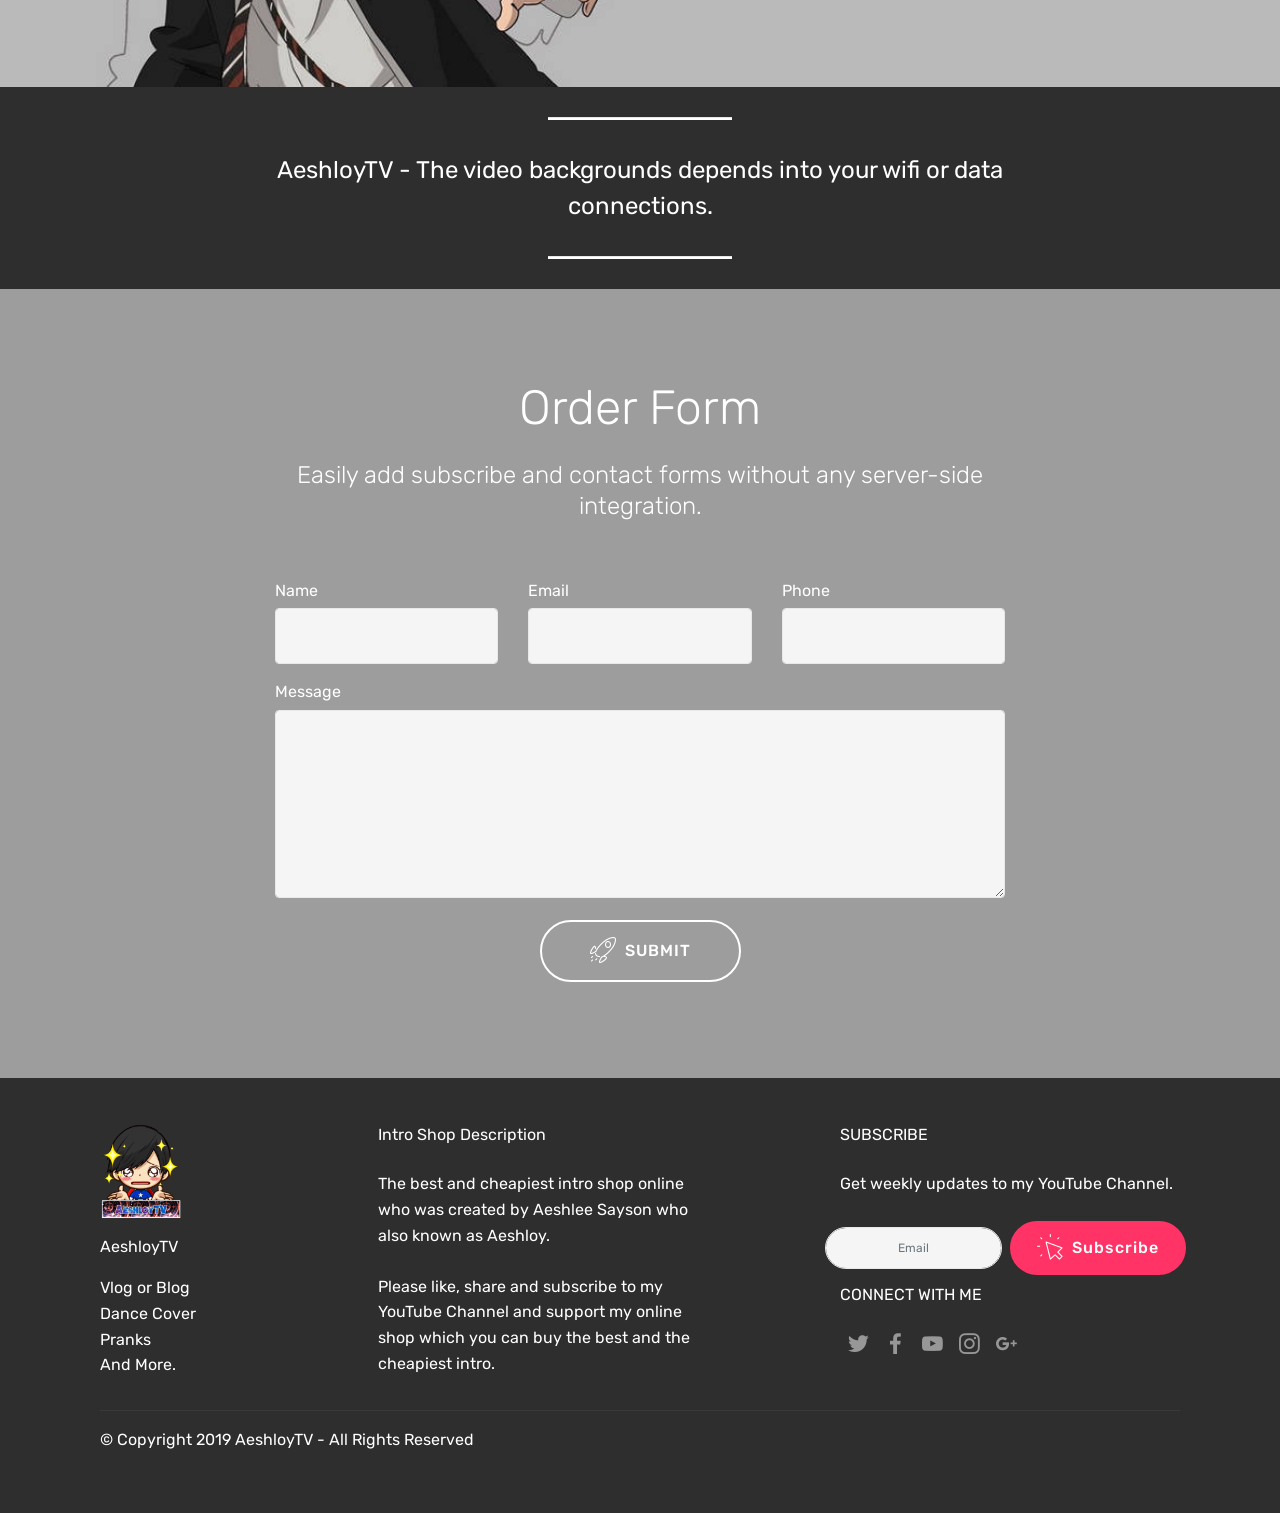
==== commit 5fb9b3ab: "AeshloyTV24" ====
--- a/index.html
+++ b/index.html
@@ -6,431 +6,727 @@
   <meta http-equiv="X-UA-Compatible" content="IE=edge">
   <meta name="generator" content="Mobirise v4.9.7, mobirise.com">
   <meta name="viewport" content="width=device-width, initial-scale=1, minimum-scale=1">
-  <link rel="shortcut icon" href="assets/images/aeshlee-128x128.png" type="image/x-icon">
+  <link rel="shortcut icon" href="assets/images/20190412-202124-122x122.png" type="image/x-icon">
   <meta name="description" content="">
   
-  <title>Aeshloy</title>
-  <link rel="stylesheet" href="https://fonts.googleapis.com/css?family=Roboto:700,400&subset=cyrillic,latin,greek,vietnamese">
-  <link rel="stylesheet" href="assets/web/assets/mobirise-icons-bold/mobirise-icons-bold.css">
+  <title>AeshloyTV</title>
   <link rel="stylesheet" href="assets/web/assets/mobirise-icons/mobirise-icons.css">
+  <link rel="stylesheet" href="assets/tether/tether.min.css">
   <link rel="stylesheet" href="assets/bootstrap/css/bootstrap.min.css">
-  <link rel="stylesheet" href="assets/socicon/css/socicon.min.css">
-  <link rel="stylesheet" href="assets/mobirise/css/style.css">
-  <link rel="stylesheet" href="assets/mobirise-slider/style.css">
+  <link rel="stylesheet" href="assets/bootstrap/css/bootstrap-grid.min.css">
+  <link rel="stylesheet" href="assets/bootstrap/css/bootstrap-reboot.min.css">
+  <link rel="stylesheet" href="assets/dropdown/css/style.css">
+  <link rel="stylesheet" href="assets/animatecss/animate.min.css">
+  <link rel="stylesheet" href="assets/socicon/css/styles.css">
+  <link rel="stylesheet" href="assets/theme/css/style.css">
+  <link rel="stylesheet" href="assets/gallery/style.css">
   <link rel="stylesheet" href="assets/mobirise/css/mbr-additional.css" type="text/css">
   
   
   
 </head>
 <body>
-  <section class="mbr-navbar mbr-navbar--freeze mbr-navbar--absolute mbr-navbar--sticky mbr-navbar--auto-collapse" id="ext_menu-0" data-rv-view="0">
-    <div class="mbr-navbar__section mbr-section">
-        <div class="mbr-section__container container">
-            <div class="mbr-navbar__container">
-                <div class="mbr-navbar__column mbr-navbar__column--s mbr-navbar__brand">
-                    <span class="mbr-navbar__brand-link mbr-brand mbr-brand--inline">
-                        <span class="mbr-brand__logo"><a href="mailto:naoshi.korishima29@gmail.com"><img src="assets/images/aeshlee-128x128.png" class="mbr-navbar__brand-img mbr-brand__img" alt="Mobirise"></a></span>
-                        <span class="mbr-brand__name"><a class="mbr-brand__name text-white" href="mailto:naoshi.korishima29@gmail.com">Aeshloy Intro Packs</a></span>
-                    </span>
-                </div>
-                <div class="mbr-navbar__hamburger mbr-hamburger"><span class="mbr-hamburger__line"></span></div>
-                <div class="mbr-navbar__column mbr-navbar__menu">
-                    <nav class="mbr-navbar__menu-box mbr-navbar__menu-box--inline-right">
-                        <div class="mbr-navbar__column">
-                            <ul class="mbr-navbar__items mbr-navbar__items--right float-left mbr-buttons mbr-buttons--freeze mbr-buttons--right btn-decorator mbr-buttons--active"> <li class="mbr-navbar__item"><a class="mbr-buttons__link btn text-white" href="mailto:naoshi.korishima29@gmail.com">HOME</a></li><li class="mbr-navbar__item"><a class="mbr-buttons__link btn text-white" href="mailto:naoshi.korishima29@gmail.com">ABOUT</a></li><li class="mbr-navbar__item"><a class="mbr-buttons__link btn text-white" href="mailto:naoshi.korishima29@gmail.com">CONTACT</a></li></ul>                            
-                            <ul class="mbr-navbar__items mbr-navbar__items--right mbr-buttons mbr-buttons--freeze mbr-buttons--right btn-inverse mbr-buttons--active"><li class="mbr-navbar__item"><a class="mbr-buttons__btn btn btn-danger" href="https://www.youtube.com/channel/UC-cXT2jVYnOSLMEcUSFU3CQ" target="_blank"><span class="mbri-cursor-click mbr-iconfont mbr-iconfont-btn-parent"></span>SUBSCRIBE</a></li></ul>
-                        </div>
-                    </nav>
-                </div>
-            </div>
-        </div>
-    </div>
-</section>
-
-<section class="engine"><a href="https://mobirise.info/c">free website builder</a></section><section class="mbr-section mbr-section--relative mbr-parallax-background mbr-after-navbar" id="msg-box4-1" data-rv-view="2" style="background-image: url(assets/images/596610-1920x1080.jpg);">
-    <div class="mbr-overlay" style="opacity: 0.5; background-color: rgb(34, 34, 34);"></div>
-    <div class="mbr-section__container mbr-section__container--isolated container" style="padding-top: 93px; padding-bottom: 93px;">
-        <div class="row">
-            <div class="mbr-box mbr-box--fixed mbr-box--adapted">
-                <div class="mbr-box__magnet mbr-box__magnet--top-right mbr-section__left col-sm-6 image-size" style="width: 50%;">
-                    <figure class="mbr-figure mbr-figure--adapted mbr-figure--caption-inside-bottom mbr-figure--full-width"><iframe class="mbr-embedded-video" src="https://www.youtube.com/embed/5Y_91IN0T8Y?rel=0&amp;amp;showinfo=0&amp;autoplay=1&amp;loop=1&amp;playlist=5Y_91IN0T8Y" width="1280" height="720" frameborder="0" allowfullscreen></iframe></figure>
-                </div>
-                <div class="mbr-box__magnet mbr-class-mbr-box__magnet--center-left col-sm-6 content-size mbr-section__right">
-                    <div class="mbr-section__container mbr-section__container--middle">
-                        <div class="mbr-header mbr-header--auto-align mbr-header--wysiwyg">
-                            <h3 class="mbr-header__text">AESHLOY INTRO PACKS</h3>
-                            
-                        </div>
-                    </div>
-                    <div class="mbr-section__container mbr-section__container--middle">
-                        <div class="mbr-article mbr-article--auto-align mbr-article--wysiwyg"><p><strong>You can buy the best intros in a small price, for more info please contact the owner of this website and click the CONTACT button at the top right corner or just go to the ORDER FORM now.</strong></p></div>
-                    </div>
-                    <div class="mbr-section__container">
-                        <div class="mbr-buttons mbr-buttons--auto-align btn-inverse"><a class="mbr-buttons__btn btn btn-lg btn-info" href="mailto:naoshi.korishima29@gmail.com"><span class="mbri-cash mbr-iconfont mbr-iconfont-btn"></span>BUY NOW</a></div>
-                    </div>
-                </div>
-                
-            </div>
-        </div>
-    </div>
-</section>
-
-<section class="mbr-section mbr-section--relative mbr-section--short-paddings" id="msg-box2-3" data-rv-view="5" style="background-color: rgb(0, 0, 0);">
-
-    
-
-    <div class="mbr-section__container mbr-section__container--isolated container" style="padding-top: 60px; padding-bottom: 60px;">
-        <div class="row">
-            <div class="mbr-box mbr-box--fixed mbr-box--adapted">
-                <div class="mbr-box__magnet mbr-box__magnet--top-left mbr-section__left col-sm-8">
-                    <div class="mbr-section__container">
-                        <div class="mbr-header mbr-header--auto-align mbr-header--wysiwyg">
-                            <h3 class="mbr-header__text">ONE OF THE BEST AND CHEAPIEST<br>INTROS.</h3>
-                        </div>
-                    </div>
-                    
-                </div>
-                <div class="mbr-box__magnet mbr-box__magnet--top-left mbr-section__right col-sm-4">
-                    <div class="mbr-section__container">
-                        <div class="mbr-buttons mbr-buttons--auto-align mbr-buttons--top mbr-buttons--left"><a class="mbr-buttons__btn btn btn-lg btn-info" href="mailto:naoshi.korishima29@gmail.com"><span class="mbri-cash mbr-iconfont mbr-iconfont-btn"></span>BUY NOW</a> <a class="mbr-buttons__btn btn btn-lg btn-danger" href="https://www.youtube.com/channel/UC-cXT2jVYnOSLMEcUSFU3CQ" target="_blank"><span class="mbri-cursor-click mbr-iconfont mbr-iconfont-btn"></span>SUBSCRIBE</a> </div>
-                    </div>
-                </div>
-            </div>
-        </div>
-    </div>
-
-</section>
-
-<section class="mbr-slider mbr-section mbr-section--no-padding carousel slide" data-ride="carousel" data-wrap="true" data-interval="5000" id="slider-a" data-rv-view="8" style="background-color: rgb(255, 255, 255);">
-    <div class="mbr-section__container">
-        <div>
-            <ol class="carousel-indicators">
-                <li data-app-prevent-settings="" data-target="#slider-a" data-slide-to="0" class="active"></li><li data-app-prevent-settings="" data-target="#slider-a" class="" data-slide-to="1"></li><li data-app-prevent-settings="" data-target="#slider-a" data-slide-to="2"></li><li data-app-prevent-settings="" data-target="#slider-a" data-slide-to="3"></li>
-            </ol>
-            <div class="carousel-inner" role="listbox">
-                <div class="mbr-box mbr-section mbr-section--relative mbr-section--fixed-size mbr-section--bg-adapted item dark center mbr-section--full-height active" style="background-image: url(assets/images/522621-1920x1080.jpg);">
-                    <div class="mbr-box__magnet mbr-box__magnet--center-right mbr-box__magnet--sm-padding">
-                    <div class="mbr-overlay"></div>                        
-                        <div class=" container">
-                            
-                            <div class="row">
-                                <div class=" col-md-6 col-md-offset-5">  
-
-                                <div class="mbr-hero">
-                                    <h1 class="mbr-hero__text">Vlogging Intro</h1>
-
-                                    <p class="mbr-hero__subtext">The cheapiest intro among all of the contents and the minamalistic intro. To buy just click the BUY NOW button and try to look the price at the buttom.</p>
-                                </div>
-                                <div class="mbr-buttons btn-inverse mbr-buttons--left mbr-buttons--right"><a class="mbr-buttons__btn btn btn-lg btn-info" href="mailto:naoshi.korishima29@gmail.com"><span class="mbri-cash mbr-iconfont mbr-iconfont-btn"></span>BUY NOW</a> <a class="mbr-buttons__btn btn btn-lg btn-danger" href="https://www.youtube.com/channel/UC-cXT2jVYnOSLMEcUSFU3CQ" target="_blank"><span class="mbri-cursor-click mbr-iconfont mbr-iconfont-btn"></span>SUBSCRIBE</a></div>
-                                </div>
+  <section class="menu cid-rnnQdIBexP" once="menu" id="menu1-c">
+
+    
+
+    <nav class="navbar navbar-expand beta-menu navbar-dropdown align-items-center navbar-fixed-top navbar-toggleable-sm">
+        <button class="navbar-toggler navbar-toggler-right" type="button" data-toggle="collapse" data-target="#navbarSupportedContent" aria-controls="navbarSupportedContent" aria-expanded="false" aria-label="Toggle navigation">
+            <div class="hamburger">
+                <span></span>
+                <span></span>
+                <span></span>
+                <span></span>
+            </div>
+        </button>
+        <div class="menu-logo">
+            <div class="navbar-brand">
+                <span class="navbar-logo">
+                    <a href="https://www.youtube.com/channel/UC-cXT2jVYnOSLMEcUSFU3CQ">
+                         <img src="assets/images/20190412-202124-122x122.png" alt="Mobirise" title="" style="height: 3.8rem;">
+                    </a>
+                </span>
+                <span class="navbar-caption-wrap"><a class="navbar-caption text-white display-4" href="https://www.youtube.com/channel/UC-cXT2jVYnOSLMEcUSFU3CQ" target="_blank">AeshloyTV</a></span>
+            </div>
+        </div>
+        <div class="collapse navbar-collapse" id="navbarSupportedContent">
+            <ul class="navbar-nav nav-dropdown" data-app-modern-menu="true"><li class="nav-item dropdown">
+                    <a class="nav-link link text-white display-7" href="https://aeshloy24.github.io" aria-expanded="false" target="_blank"><span class="mbri-cart-add mbr-iconfont mbr-iconfont-btn"></span>
+                        Order Now</a>
+                </li>
+                <li class="nav-item">
+                    <a class="nav-link link text-white display-7" href="https://www.youtube.com/channel/UC-cXT2jVYnOSLMEcUSFU3CQ" target="_blank">
+                        <span class="mbri-search mbr-iconfont mbr-iconfont-btn"></span>Watch My Videos</a>
+                </li></ul>
+            <div class="navbar-buttons mbr-section-btn"><a class="btn btn-sm btn-secondary display-4" href="https://www.youtube.com/channel/UC-cXT2jVYnOSLMEcUSFU3CQ" target="_blank"><span class="mbri-cursor-click mbr-iconfont mbr-iconfont-btn"></span>SUBSCIRBE</a></div>
+        </div>
+    </nav>
+</section>
+
+<section class="engine"><a href="https://mobirise.info/g">build your own site</a></section><section class="header6 cid-rnnRi5zoxC mbr-fullscreen" data-bg-video="https://www.youtube.com/watch?v=jdESjVCIF64&amp;t=684s" id="header6-g">
+
+    
+
+    <div class="mbr-overlay" style="opacity: 0.5; background-color: rgb(35, 35, 35);">
+    </div>
+
+    <div class="container">
+        <div class="row justify-content-md-center">
+            <div class="mbr-white col-md-10">
+                <h1 class="mbr-section-title align-center mbr-bold pb-3 mbr-fonts-style display-1">AeshloyTV</h1>
+                <p class="mbr-text align-center pb-3 mbr-fonts-style display-5">Good morning people, so this is my website for our bloopers, dance covers, magic tricks videos and so much more. Please like, share, and subscribe to my YouTube
+<br>Channel AeshloyTV and support my intro shop.&nbsp;Have a nice day guys and God bless.</p>
+                <div class="mbr-section-btn align-center"><a class="btn btn-md btn-secondary display-4" href="https://www.youtube.com/channel/UC-cXT2jVYnOSLMEcUSFU3CQ" target="_blank"><span class="mbri-cursor-click mbr-iconfont mbr-iconfont-btn"></span>SUBSCRIBE</a>
+                        <a class="btn btn-md btn-black display-4" href="https://aeshloy24.github.io" target="_blank"><span class="mbri-cash mbr-iconfont mbr-iconfont-btn"></span>INTRO SHOP</a></div>
+            </div>
+        </div>
+    </div>
+
+    <div class="mbr-arrow hidden-sm-down" aria-hidden="true">
+        <a href="#next">
+            <i class="mbri-down mbr-iconfont"></i>
+        </a>
+    </div>
+</section>
+
+<section class="mbr-section article content10 cid-rnnTfSmYWZ" id="content10-h">
+    
+     
+
+    <div class="container">
+        <div class="inner-container" style="width: 66%;">
+            <hr class="line" style="width: 25%;">
+            <div class="section-text align-center mbr-white mbr-fonts-style display-5">AeshloyTV - Expect vlog, dance covers, pranks and much more.<br>Stay tune guys and please support my channel.</div>
+            <hr class="line" style="width: 25%;">
+        </div>
+    </div>
+</section>
+
+<section class="header7 cid-rno7MT1CHa mbr-fullscreen mbr-parallax-background" id="header7-q">
+
+    
+
+    
+
+    <div class="container">
+        <div class="media-container-row">
+
+            <div class="media-content align-right">
+                <h1 class="mbr-section-title mbr-white pb-3 mbr-fonts-style display-5">Vlog #1 - Summer Vlog</h1>
+                <div class="mbr-section-text mbr-white pb-3">
+                    <p class="mbr-text mbr-fonts-style display-5">
+                        My very first vlog in my entire life. This is my first vlog in Panaon, Ozamis City which we celebrate Gleen's graduation day.</p>
+                </div>
+                <div class="mbr-section-btn"><a class="btn btn-md btn-secondary display-4" href="https://www.youtube.com/channel/UC-cXT2jVYnOSLMEcUSFU3CQ" target="_blank"><span class="mbri-cursor-click mbr-iconfont mbr-iconfont-btn"></span>SUBSCRIBE</a>
+                        <a class="btn btn-md btn-black display-4" href="https://aeshloy24.github.io" target="_blank"><span class="mbri-home mbr-iconfont mbr-iconfont-btn"></span>INTRO SHOP</a></div>
+            </div>
+
+            <div class="mbr-figure" style="width: 100%;"><iframe class="mbr-embedded-video" src="https://www.youtube.com/embed/jdESjVCIF64?rel=0&amp;amp;showinfo=0&amp;autoplay=1&amp;loop=1&amp;playlist=jdESjVCIF64" width="1280" height="720" frameborder="0" allowfullscreen></iframe></div>
+
+        </div>
+    </div>
+</section>
+
+<section class="mbr-section article content10 cid-rnocn7ARjA" id="content10-w">
+    
+     
+
+    <div class="container">
+        <div class="inner-container" style="width: 66%;">
+            <hr class="line" style="width: 25%;">
+            <div class="section-text align-center mbr-white mbr-fonts-style display-5">AeshloyTV - Who is Aeshloy? Just click the About Me button to&nbsp;<br>know him more.</div>
+            <hr class="line" style="width: 25%;">
+        </div>
+    </div>
+</section>
+
+<section class="header7 cid-rnoaVpVm8M mbr-fullscreen mbr-parallax-background" id="header7-v">
+
+    
+
+    
+
+    <div class="container">
+        <div class="media-container-row">
+
+            <div class="media-content align-right">
+                <h1 class="mbr-section-title mbr-white pb-3 mbr-fonts-style display-5">
+                    Vlog #2 - Gaming Room Tour Vlog</h1>
+                <div class="mbr-section-text mbr-white pb-3">
+                    <p class="mbr-text mbr-fonts-style display-5">
+                        My second vlog which I tour my viewers into my gaming room. I have a low budget gaming room and a low budget laptop but it's ok as long as it is running and doing its work.</p>
+                </div>
+                <div class="mbr-section-btn"><a class="btn btn-md btn-secondary display-4" href="https://www.youtube.com/channel/UC-cXT2jVYnOSLMEcUSFU3CQ" target="_blank"><span class="mbri-cursor-click mbr-iconfont mbr-iconfont-btn"></span>SUBSCRIBE</a>
+                        <a class="btn btn-md btn-black display-4" href="https://aeshloy24.github.io" target="_blank"><span class="mbri-cash mbr-iconfont mbr-iconfont-btn"></span>INTRO SHOP</a></div>
+            </div>
+
+            <div class="mbr-figure" style="width: 120%;"><iframe class="mbr-embedded-video" src="https://www.youtube.com/embed/u4l2YIsFEvM?rel=0&amp;amp;showinfo=0&amp;autoplay=1&amp;loop=1&amp;playlist=u4l2YIsFEvM" width="1280" height="720" frameborder="0" allowfullscreen></iframe></div>
+
+        </div>
+    </div>
+</section>
+
+<section class="mbr-section article content10 cid-rnod8zCgVA" id="content10-x">
+    
+     
+
+    <div class="container">
+        <div class="inner-container" style="width: 66%;">
+            <hr class="line" style="width: 25%;">
+            <div class="section-text align-center mbr-white mbr-fonts-style display-5">
+                    AeshloyTV - Buy best intro, just click the Intro Shop button.</div>
+            <hr class="line" style="width: 25%;">
+        </div>
+    </div>
+</section>
+
+<section class="header7 cid-rnodiWyKx6 mbr-fullscreen mbr-parallax-background" id="header7-y">
+
+    
+
+    
+
+    <div class="container">
+        <div class="media-container-row">
+
+            <div class="media-content align-right">
+                <h1 class="mbr-section-title mbr-white pb-3 mbr-fonts-style display-5">
+                    Update Video</h1>
+                <div class="mbr-section-text mbr-white pb-3">
+                    <p class="mbr-text mbr-fonts-style display-5">Introducing my YouTube Channel again, my contents, equipments, and more.</p>
+                </div>
+                <div class="mbr-section-btn"><a class="btn btn-md btn-secondary display-4" href="https://www.youtube.com/channel/UC-cXT2jVYnOSLMEcUSFU3CQ" target="_blank"><span class="mbri-cursor-click mbr-iconfont mbr-iconfont-btn"></span>SUBSCRIBE</a>
+                        <a class="btn btn-md btn-black display-4" href="https://aeshloy24.github.io" target="_blank"><span class="mbri-cash mbr-iconfont mbr-iconfont-btn"></span>INTRO SHOP</a></div>
+            </div>
+
+            <div class="mbr-figure" style="width: 100%;"><iframe class="mbr-embedded-video" src="https://www.youtube.com/embed/ehlY3zSUGvQ?rel=0&amp;amp;showinfo=0&amp;autoplay=1&amp;loop=1&amp;playlist=ehlY3zSUGvQ" width="1280" height="720" frameborder="0" allowfullscreen></iframe></div>
+
+        </div>
+    </div>
+</section>
+
+<section class="mbr-section article content10 cid-rnofOUDCPm" id="content10-10">
+    
+     
+
+    <div class="container">
+        <div class="inner-container" style="width: 66%;">
+            <hr class="line" style="width: 25%;">
+            <div class="section-text align-center mbr-white mbr-fonts-style display-5">
+                    AeshloyTV - All of my video list.</div>
+            <hr class="line" style="width: 25%;">
+        </div>
+    </div>
+</section>
+
+<section class="carousel slide cid-rnofEAdVCK" data-interval="false" id="slider1-z">
+
+    
+
+    <div class="full-screen"><div class="mbr-slider slide carousel" data-pause="true" data-keyboard="false" data-ride="carousel" data-interval="4000"><ol class="carousel-indicators"><li data-app-prevent-settings="" data-target="#slider1-z" data-slide-to="0"></li><li data-app-prevent-settings="" data-target="#slider1-z" data-slide-to="1"></li><li data-app-prevent-settings="" data-target="#slider1-z" class=" active" data-slide-to="2"></li></ol><div class="carousel-inner" role="listbox"><div class="carousel-item slider-fullscreen-image" data-bg-video-slide="https://www.youtube.com/watch?v=jdESjVCIF64&amp;t="><div class="mbr-overlay"></div><div class="container container-slide"><div class="image_wrapper"><img src="assets/images/background1.jpg" style="opacity: 0;"><div class="carousel-caption justify-content-center"><div class="col-10 align-center"><h2 class="mbr-fonts-style display-2">Vlog #1 - Summer Vlog</h2><p class="lead mbr-text mbr-fonts-style display-5">My very first vlog in my entire life. This is my first vlog in Panaon, Ozamis City which we celebrate Gleen's graduation day.</p><div class="mbr-section-btn" buttons="0"><a class="btn display-4 btn-secondary" href="https://www.youtube.com/channel/UC-cXT2jVYnOSLMEcUSFU3CQ" target="_blank"><span class="mbri-cursor-click mbr-iconfont mbr-iconfont-btn"></span>SUBSCRIBE</a> <a class="btn  display-4 btn-black" href="https://aeshloy24.github.io" target="_blank"><span class="mbri-cash mbr-iconfont mbr-iconfont-btn"></span>INTRO SHOP</a></div></div></div></div></div></div><div class="carousel-item slider-fullscreen-image" data-bg-video-slide="https://www.youtube.com/watch?v=u4l2YIsFEvM"><div class="mbr-overlay"></div><div class="container container-slide"><div class="image_wrapper"><img src="assets/images/background2.jpg" style="opacity: 0;"><div class="carousel-caption justify-content-center"><div class="col-10 align-center"><h2 class="mbr-fonts-style display-2">Vlog #2 - Gaming Room Tour</h2><p class="lead mbr-text mbr-fonts-style display-5">My second vlog which I tour my viewers into my gaming room. I have a low budget gaming room and a low budget laptop but it's ok as long as it is running and doing its work.</p><div class="mbr-section-btn" buttons="0"><a class="btn display-4 btn-secondary" href="https://www.youtube.com/channel/UC-cXT2jVYnOSLMEcUSFU3CQ" target="_blank"><span class="mbri-cursor-click mbr-iconfont mbr-iconfont-btn"></span>SUBSCRIBE</a> <a class="btn  display-4 btn-black" href="https://aeshloy24.github.io" target="_blank"><span class="mbri-cash mbr-iconfont mbr-iconfont-btn"></span>INTRO SHOP</a></div></div></div></div></div></div><div class="carousel-item slider-fullscreen-image active" data-bg-video-slide="https://www.youtube.com/watch?v=ehlY3zSUGvQ"><div class="mbr-overlay"></div><div class="container container-slide"><div class="image_wrapper"><img src="assets/images/background3.jpg" style="opacity: 0;"><div class="carousel-caption justify-content-center"><div class="col-10 align-center"><h2 class="mbr-fonts-style display-2">Update Video</h2><p class="lead mbr-text mbr-fonts-style display-5">Introducing my YouTube Channel again, my contents, equipments, and more.</p><div class="mbr-section-btn" buttons="0"><a class="btn display-4 btn-secondary" href="https://www.youtube.com/channel/UC-cXT2jVYnOSLMEcUSFU3CQ" target="_blank"><span class="mbri-cursor-click mbr-iconfont mbr-iconfont-btn"></span>SUBSCRIBE</a> <a class="btn  display-4 btn-black" href="https://aeshloy24.github.io" target="_blank"><span class="mbri-cash mbr-iconfont mbr-iconfont-btn"></span>INTRO SHOP</a></div></div></div></div></div></div></div><a data-app-prevent-settings="" class="carousel-control carousel-control-prev" role="button" data-slide="prev" href="#slider1-z"><span aria-hidden="true" class="mbri-left mbr-iconfont"></span><span class="sr-only">Previous</span></a><a data-app-prevent-settings="" class="carousel-control carousel-control-next" role="button" data-slide="next" href="#slider1-z"><span aria-hidden="true" class="mbri-right mbr-iconfont"></span><span class="sr-only">Next</span></a></div></div>
+
+</section>
+
+<section class="mbr-section article content10 cid-rnohkPnUS6" id="content10-11">
+    
+     
+
+    <div class="container">
+        <div class="inner-container" style="width: 66%;">
+            <hr class="line" style="width: 25%;">
+            <div class="section-text align-center mbr-white mbr-fonts-style display-5">AeshloyTV - My gallery section.<br>PS: Bloopers section will coming soon.</div>
+            <hr class="line" style="width: 25%;">
+        </div>
+    </div>
+</section>
+
+<section class="mbr-gallery mbr-slider-carousel cid-rnoJ8PLPEH" id="gallery3-1j">
+
+    
+
+    <div>
+        <div><!-- Filter --><!-- Gallery --><div class="mbr-gallery-row"><div class="mbr-gallery-layout-default"><div><div><div class="mbr-gallery-item mbr-gallery-item--p0" data-video-url="false" data-tags="Awesome"><div href="#lb-gallery3-1j" data-slide-to="0" data-toggle="modal"><img src="assets/images/img-20190330-124754-2000x2667-800x1066.jpg" alt="" title=""><span class="icon-focus"></span></div></div><div class="mbr-gallery-item mbr-gallery-item--p0" data-video-url="false" data-tags="Responsive"><div href="#lb-gallery3-1j" data-slide-to="1" data-toggle="modal"><img src="assets/images/img-20190330-113028-2000x2667-800x1066.jpg" alt="" title=""><span class="icon-focus"></span></div></div><div class="mbr-gallery-item mbr-gallery-item--p0" data-video-url="false" data-tags="Creative"><div href="#lb-gallery3-1j" data-slide-to="2" data-toggle="modal"><img src="assets/images/img-20190329-175718-2000x2667-800x1066.jpg" alt="" title=""><span class="icon-focus"></span></div></div><div class="mbr-gallery-item mbr-gallery-item--p0" data-video-url="false" data-tags="Animated"><div href="#lb-gallery3-1j" data-slide-to="3" data-toggle="modal"><img src="assets/images/img-20190323-184851-2000x2667-800x1066.jpg" alt="" title=""><span class="icon-focus"></span></div></div><div class="mbr-gallery-item mbr-gallery-item--p0" data-video-url="false" data-tags="Awesome"><div href="#lb-gallery3-1j" data-slide-to="4" data-toggle="modal"><img src="assets/images/img-20190330-132116-2000x2667-800x1066.jpg" alt="" title=""><span class="icon-focus"></span></div></div><div class="mbr-gallery-item mbr-gallery-item--p0" data-video-url="false" data-tags="Awesome"><div href="#lb-gallery3-1j" data-slide-to="5" data-toggle="modal"><img src="assets/images/img-20190327-154614-2000x2667-800x1066.jpg" alt="" title=""><span class="icon-focus"></span></div></div><div class="mbr-gallery-item mbr-gallery-item--p0" data-video-url="false" data-tags="Responsive"><div href="#lb-gallery3-1j" data-slide-to="6" data-toggle="modal"><img src="assets/images/img-20190401-165928-2000x2667-800x1066.jpg" alt="" title=""><span class="icon-focus"></span></div></div><div class="mbr-gallery-item mbr-gallery-item--p0" data-video-url="false" data-tags="Animated"><div href="#lb-gallery3-1j" data-slide-to="7" data-toggle="modal"><img src="assets/images/img-20190325-84649-2000x2667-800x1066.jpg" alt="" title=""><span class="icon-focus"></span></div></div></div></div><div class="clearfix"></div></div></div><!-- Lightbox --><div data-app-prevent-settings="" class="mbr-slider modal fade carousel slide" tabindex="-1" data-keyboard="true" data-interval="false" id="lb-gallery3-1j"><div class="modal-dialog"><div class="modal-content"><div class="modal-body"><div class="carousel-inner"><div class="carousel-item"><img src="assets/images/img-20190330-124754-2000x2667.jpg" alt="" title=""></div><div class="carousel-item"><img src="assets/images/img-20190330-113028-2000x2667.jpg" alt="" title=""></div><div class="carousel-item"><img src="assets/images/img-20190329-175718-2000x2667.jpg" alt="" title=""></div><div class="carousel-item"><img src="assets/images/img-20190323-184851-2000x2667.jpg" alt="" title=""></div><div class="carousel-item"><img src="assets/images/img-20190330-132116-2000x2667.jpg" alt="" title=""></div><div class="carousel-item"><img src="assets/images/img-20190327-154614-2000x2667.jpg" alt="" title=""></div><div class="carousel-item"><img src="assets/images/img-20190401-165928-2000x2667.jpg" alt="" title=""></div><div class="carousel-item active"><img src="assets/images/img-20190325-84649-2000x2667.jpg" alt="" title=""></div></div><a class="carousel-control carousel-control-prev" role="button" data-slide="prev" href="#lb-gallery3-1j"><span class="mbri-left mbr-iconfont" aria-hidden="true"></span><span class="sr-only">Previous</span></a><a class="carousel-control carousel-control-next" role="button" data-slide="next" href="#lb-gallery3-1j"><span class="mbri-right mbr-iconfont" aria-hidden="true"></span><span class="sr-only">Next</span></a><a class="close" href="#" role="button" data-dismiss="modal"><span class="sr-only">Close</span></a></div></div></div></div></div>
+    </div>
+
+</section>
+
+<section class="mbr-section article content10 cid-rnoJhQW4Kv" id="content10-1k">
+    
+     
+
+    <div class="container">
+        <div class="inner-container" style="width: 66%;">
+            <hr class="line" style="width: 25%;">
+            <div class="section-text align-center mbr-white mbr-fonts-style display-5">AeshloyTV - Try to look my contents.</div>
+            <hr class="line" style="width: 25%;">
+        </div>
+    </div>
+</section>
+
+<section class="features3 cid-rnosbBb8M9 mbr-parallax-background" id="features3-19">
+
+    
+
+    
+    <div class="container">
+        <div class="media-container-row">
+            <div class="card p-3 col-12 col-md-6 col-lg-4">
+                <div class="card-wrapper">
+                    <div class="card-img">
+                        <img src="assets/images/img-20190401-122006-676x507.jpg" alt="Mobirise" title="">
+                    </div>
+                    <div class="card-box">
+                        <h4 class="card-title mbr-fonts-style display-7">
+                            Vlog or Blog&nbsp;</h4>
+                        <p class="mbr-text mbr-fonts-style display-7">
+                            a personal website or social media account where a person regularly posts short videos.<br><br><br>
+                        </p>
+                    </div>
+                    <div class="mbr-section-btn text-center"><a href="https://www.youtube.com/channel/UC-cXT2jVYnOSLMEcUSFU3CQ" class="btn btn-secondary display-4" target="_blank"><span class="mbri-cursor-click mbr-iconfont mbr-iconfont-btn"></span>Subscribe</a></div>
+                </div>
+            </div>
+
+            <div class="card p-3 col-12 col-md-6 col-lg-4">
+                <div class="card-wrapper">
+                    <div class="card-img">
+                        <img src="assets/images/dance-676x380.jpg" alt="Mobirise" title="">
+                    </div>
+                    <div class="card-box">
+                        <h4 class="card-title mbr-fonts-style display-7">
+                            Dance Covers</h4>
+                        <p class="mbr-text mbr-fonts-style display-7">
+                            A dance cover is a video clip uploaded on a video-sharing service in which dancers re-enact the choreography of an original music video.
+                        </p>
+                    </div>
+                    <div class="mbr-section-btn text-center"><a href="https://www.youtube.com/channel/UC-cXT2jVYnOSLMEcUSFU3CQ" class="btn btn-secondary display-4" target="_blank"><span class="mbri-cursor-click mbr-iconfont mbr-iconfont-btn"></span>Subscribe</a></div>
+                </div>
+            </div>
+
+            <div class="card p-3 col-12 col-md-6 col-lg-4">
+                <div class="card-wrapper">
+                    <div class="card-img">
+                        <img src="assets/images/prank-1-676x450.jpg" alt="Mobirise" title="">
+                    </div>
+                    <div class="card-box">
+                        <h4 class="card-title mbr-fonts-style display-7">Pranks</h4>
+                        <p class="mbr-text mbr-fonts-style display-7">
+                            a practical joke or mischievous act or&nbsp;play a trick or practical joke on (someone).<br><br><br></p>
+                    </div>
+                    <div class="mbr-section-btn text-center"><a href="https://www.youtube.com/channel/UC-cXT2jVYnOSLMEcUSFU3CQ" class="btn btn-secondary display-4" target="_blank"><span class="mbri-cursor-click mbr-iconfont mbr-iconfont-btn"></span>Subscribe</a></div>
+                </div>
+            </div>
+
+            
+        </div>
+    </div>
+</section>
+
+<section class="mbr-section article content10 cid-rnoinddPGu" id="content10-17">
+    
+     
+
+    <div class="container">
+        <div class="inner-container" style="width: 66%;">
+            <hr class="line" style="width: 25%;">
+            <div class="section-text align-center mbr-white mbr-fonts-style display-5">AeshloyTV - Did you know that SUN is for the light and the MOON is for the night and YOU is for the rest of my life.</div>
+            <hr class="line" style="width: 25%;">
+        </div>
+    </div>
+</section>
+
+<section class="mbr-section form1 cid-rnoijJLINP mbr-parallax-background" id="form1-16">
+
+    
+
+    
+    <div class="container">
+        <div class="row justify-content-center">
+            <div class="title col-12 col-lg-8">
+                <h2 class="mbr-section-title align-center pb-3 mbr-fonts-style display-2">CONTACT FORM</h2>
+                <h3 class="mbr-section-subtitle align-center mbr-light pb-3 mbr-fonts-style display-5">
+                    Contact me if you want to be feature into my vlog videos or if you want to dance with me.</h3>
+            </div>
+        </div>
+    </div>
+    <div class="container">
+        <div class="row justify-content-center">
+            <div class="media-container-column col-lg-8" data-form-type="formoid">
+                <!---Formbuilder Form--->
+                <form action="https://mobirise.com/" method="POST" class="mbr-form form-with-styler" data-form-title="Mobirise Form"><input type="hidden" name="email" data-form-email="true" value="dgDz1cNSkvCIAbBMUI7Qlq78ImREdfuFF48ZflN0FZvPc7Dvc4toUpNnlQL/Re/0qcwBB4ODTdNg3KyRjQCIVM8Sb+qbNFguglDEfXct6BQ9dz+XHDbGgwilqGnWBje2">
+                    <div class="row row-sm-offset">
+                        <div hidden="hidden" data-form-alert="" class="alert alert-success col-12">Thanks for filling out the form!</div>
+                        <div hidden="hidden" data-form-alert-danger="" class="alert alert-danger col-12">
+                        </div>
+                    </div>
+                    <div class="dragArea row row-sm-offset">
+                        <div class="col-md-4  form-group" data-for="name">
+                            <label for="name-form1-16" class="form-control-label mbr-fonts-style display-7"><strong>Name</strong></label>
+                            <input type="text" name="name" data-form-field="Name" required="required" class="form-control display-7" id="name-form1-16">
+                        </div>
+                        <div class="col-md-4  form-group" data-for="email">
+                            <label for="email-form1-16" class="form-control-label mbr-fonts-style display-7"><strong>Email</strong></label>
+                            <input type="email" name="email" data-form-field="Email" required="required" class="form-control display-7" id="email-form1-16">
+                        </div>
+                        <div data-for="phone" class="col-md-4  form-group">
+                            <label for="phone-form1-16" class="form-control-label mbr-fonts-style display-7"><strong>Phone</strong></label>
+                            <input type="tel" name="phone" data-form-field="Phone" class="form-control display-7" id="phone-form1-16">
+                        </div>
+                        <div data-for="message" class="col-md-12 form-group">
+                            <label for="message-form1-16" class="form-control-label mbr-fonts-style display-7"><strong>Message</strong></label>
+                            <textarea name="message" data-form-field="Message" class="form-control display-7" id="message-form1-16"></textarea>
+                        </div>
+                        <div class="col-md-12 input-group-btn align-center"><button type="submit" class="btn btn-form btn-secondary display-4" href="mailto:naoshi.korishima29@gmail.com"><span class="mbri-play mbr-iconfont mbr-iconfont-btn"></span>SEND FORM</button></div>
+                    </div>
+                </form><!---Formbuilder Form--->
+            </div>
+        </div>
+    </div>
+</section>
+
+<section class="mbr-section article content10 cid-rnpO1rhuuH" id="content10-1b">
+    
+     
+
+    <div class="container">
+        <div class="inner-container" style="width: 66%;">
+            <hr class="line" style="width: 25%;">
+            <div class="section-text align-center mbr-white mbr-fonts-style display-5">
+                    AeshloyTV - Aeshloy's Intro Shop</div>
+            <hr class="line" style="width: 25%;">
+        </div>
+    </div>
+</section>
+
+<section class="cid-rnpSNZdde1 mbr-fullscreen mbr-parallax-background" id="header2-1e">
+
+    
+
+    <div class="mbr-overlay" style="opacity: 0.5; background-color: rgb(35, 35, 35);"></div>
+
+    <div class="container align-center">
+        <div class="row justify-content-md-center">
+            <div class="mbr-white col-md-10">
+                <h1 class="mbr-section-title mbr-bold pb-3 mbr-fonts-style display-1">
+                    Aeshloy Intro Shop</h1>
+                <h3 class="mbr-section-subtitle align-center mbr-light pb-3 mbr-fonts-style display-2">
+                    Buy the best and cheapiest intro</h3>
+                <p class="mbr-text pb-3 mbr-fonts-style display-5">
+                    You can buy the best intros in a small price, for more info please contact the owner of this website and click the CONTACT button at the top right corner or just go to the ORDER FORM now.
+                </p>
+                <div class="mbr-section-btn"><a class="btn btn-md btn-secondary display-4" href="mailto:naoshi.korishima29@gmail.com"><span class="mbri-cart-add mbr-iconfont mbr-iconfont-btn"></span>BUY NOW</a>
+                    <a class="btn btn-md btn-black display-4" href="https://www.youtube.com/channel/UC2MYuipnkqoTRjuiZIx28XA?view_as=subscriber"><span class="mbri-play mbr-iconfont mbr-iconfont-btn"></span>WATCH MY INTROS</a></div>
+            </div>
+        </div>
+    </div>
+    <div class="mbr-arrow hidden-sm-down" aria-hidden="true">
+        <a href="#next">
+            <i class="mbri-down mbr-iconfont"></i>
+        </a>
+    </div>
+</section>
+
+<section class="mbr-section article content10 cid-rnpToIoLFn" id="content10-1f">
+    
+     
+
+    <div class="container">
+        <div class="inner-container" style="width: 66%;">
+            <hr class="line" style="width: 25%;">
+            <div class="section-text align-center mbr-white mbr-fonts-style display-5">AeshloyTV - Galleries and sliders of my intros.</div>
+            <hr class="line" style="width: 25%;">
+        </div>
+    </div>
+</section>
+
+<section class="carousel slide cid-rnpTE8KMcL" data-interval="false" id="slider1-1g">
+
+    
+
+    <div class="full-screen"><div class="mbr-slider slide carousel" data-pause="true" data-keyboard="false" data-ride="false" data-interval="false"><ol class="carousel-indicators"><li data-app-prevent-settings="" data-target="#slider1-1g" data-slide-to="0"></li><li data-app-prevent-settings="" data-target="#slider1-1g" data-slide-to="1"></li><li data-app-prevent-settings="" data-target="#slider1-1g" data-slide-to="2"></li><li data-app-prevent-settings="" data-target="#slider1-1g" class=" active" data-slide-to="3"></li></ol><div class="carousel-inner" role="listbox"><div class="carousel-item slider-fullscreen-image" data-bg-video-slide="https://www.youtube.com/watch?v=ChhHfrLYb6M"><div class="mbr-overlay"></div><div class="container container-slide"><div class="image_wrapper"><img src="assets/images/background1.jpg" style="opacity: 0;"><div class="carousel-caption justify-content-center"><div class="col-10 align-center"><h2 class="mbr-fonts-style display-1">Vlog Intros</h2><p class="lead mbr-text mbr-fonts-style display-5">The cheapiest intro among all of the contents and the minamalistic intro. To buy just click the BUY NOW button and try to look the price at the buttom.</p><div class="mbr-section-btn" buttons="0"><a class="btn display-4 btn-black" href="mailto:naoshi.korishima29@gmail.com"><span class="mbri-cart-add mbr-iconfont mbr-iconfont-btn"></span>BUY NOW</a> <a class="btn  btn-white-outline display-4" href="https://www.youtube.com/watch?v=ChhHfrLYb6M" target="_blank"><span class="mbri-play mbr-iconfont mbr-iconfont-btn"></span>DEMO LINK</a></div></div></div></div></div></div><div class="carousel-item slider-fullscreen-image" data-bg-video-slide="https://www.youtube.com/watch?v=55l7e8r0Ego"><div class="mbr-overlay"></div><div class="container container-slide"><div class="image_wrapper"><img src="assets/images/background2.jpg" style="opacity: 0;"><div class="carousel-caption justify-content-center"><div class="col-10 align-center"><h2 class="mbr-fonts-style display-1">2D Intros</h2><p class="lead mbr-text mbr-fonts-style display-5">The best cartoonic intros of all time. To buy just click the BUY NOW button and try to look the price at the buttom.</p><div class="mbr-section-btn" buttons="0"><a class="btn display-4 btn-black" href="mailto:naoshi.korishima29@gmail.com"><span class="mbri-cart-add mbr-iconfont mbr-iconfont-btn"></span>BUY NOW</a> <a class="btn  btn-white-outline display-4" href="https://www.youtube.com/watch?v=55l7e8r0Ego" target="_blank"><span class="mbri-play mbr-iconfont mbr-iconfont-btn"></span>DEMO LINK</a></div></div></div></div></div></div><div class="carousel-item slider-fullscreen-image" data-bg-video-slide="https://www.youtube.com/watch?v=5Y_91IN0T8Y"><div class="mbr-overlay"></div><div class="container container-slide"><div class="image_wrapper"><img src="assets/images/background3.jpg" style="opacity: 0;"><div class="carousel-caption justify-content-center"><div class="col-10 align-center"><h2 class="mbr-fonts-style display-1">3D Intros</h2><p class="lead mbr-text mbr-fonts-style display-5">The best intro of all time and it's so dope to have one of this.
+<br> To buy just click the BUY NOW button and try to look the price at the buttom.</p><div class="mbr-section-btn" buttons="0"><a class="btn btn-info display-4" href="mailto:naoshi.korishima29@gmail.com"><span class="mbri-cart-add mbr-iconfont mbr-iconfont-btn"></span>BUY NOW</a> <a class="btn  btn-white-outline display-4" href="https://www.youtube.com/watch?v=5Y_91IN0T8Y" target="_blank"><span class="mbri-play mbr-iconfont mbr-iconfont-btn"></span>DEMO LINK</a></div></div></div></div></div></div><div class="carousel-item slider-fullscreen-image active" data-bg-video-slide="false" style="background-image: url(assets/images/batman-arkham-city-joker-harley-quinn-105399-1920x1080-1920x1080.jpg);"><div class="container container-slide"><div class="image_wrapper"><div class="mbr-overlay"></div><img src="assets/images/batman-arkham-city-joker-harley-quinn-105399-1920x1080-1920x1080.jpg"><div class="carousel-caption justify-content-center"><div class="col-10 align-center"><h2 class="mbr-fonts-style display-1">Upgrade to VIP</h2><p class="lead mbr-text mbr-fonts-style display-5">Upgrade to VIP now to have unlimited intros of all the contents at the 
+<br>cheapiest price. Just click the BUY NOW button and downlaod my app.</p><div class="mbr-section-btn" buttons="0"><a class="btn display-4 btn-black" href="mailto:naoshi.korishima29@gmail.com"><span class="mbri-gift mbr-iconfont mbr-iconfont-btn"></span>UPGRADE NOW</a> <a class="btn  btn-white-outline display-4" href="mailto:naoshi.korishima29@gmail.com"><span class="mbri-user mbr-iconfont mbr-iconfont-btn"></span>CONTACT</a></div></div></div></div></div></div></div><a data-app-prevent-settings="" class="carousel-control carousel-control-prev" role="button" data-slide="prev" href="#slider1-1g"><span aria-hidden="true" class="mbri-left mbr-iconfont"></span><span class="sr-only">Previous</span></a><a data-app-prevent-settings="" class="carousel-control carousel-control-next" role="button" data-slide="next" href="#slider1-1g"><span aria-hidden="true" class="mbri-right mbr-iconfont"></span><span class="sr-only">Next</span></a></div></div>
+
+</section>
+
+<section class="mbr-section article content10 cid-rnpVQgPvIu" id="content10-1h">
+    
+     
+
+    <div class="container">
+        <div class="inner-container" style="width: 66%;">
+            <hr class="line" style="width: 25%;">
+            <div class="section-text align-center mbr-white mbr-fonts-style display-5">
+                    AeshloyTV - You can expect that you can get your intro within 20 to 30 minutes as soon as possible.</div>
+            <hr class="line" style="width: 25%;">
+        </div>
+    </div>
+</section>
+
+<section class="pricing-table1 cid-rnpW4NUWcw" id="pricing-tables1-1i">
+
+    
+
+    
+    <div class="container">
+        <div class="media-container-row">
+
+            <div class="plan col-12 mx-2 my-2 justify-content-center col-lg-3">
+                <div class="plan-header text-center pt-5">
+                    <h3 class="plan-title mbr-fonts-style display-5">
+                        Vlog Intro</h3>
+                    <div class="plan-price">
+                        <span class="price-value mbr-fonts-style display-5">
+                            ₱                        </span>
+                        <span class="price-figure mbr-fonts-style display-1">
+                              10</span>
+                        <small class="price-term mbr-fonts-style display-7">
+                            per intro</small>
+                    </div>
+                </div>
+                <div class="plan-body pb-5">
+                    <div class="plan-list align-center">
+                        <ul class="list-group list-group-flush mbr-fonts-style display-7">
+                            <li class="list-group-item">
+                                The most cheapiest among the three kinds of the intros.</li>
+                            <li class="list-group-item">
+                                5 to 15 seconds in video lenght.</li><br><li class="list-group-item">Supported by the 60fps video resolution.</li>
+                        </ul>
+                    </div>
+                    <div class="mbr-section-btn text-center pt-4"><a href="mailto:naoshi.korishima29@gmail.com" class="btn btn-secondary display-4"><span class="mbri-cart-add mbr-iconfont mbr-iconfont-btn"></span>BUY NOW</a></div>
+                </div>
+            </div>
+
+            <div class="plan col-12 mx-2 my-2 justify-content-center col-lg-3">
+                <div class="plan-header text-center pt-5">
+                    <h3 class="plan-title mbr-fonts-style display-5">
+                        2D Intro</h3>
+                    <div class="plan-price">
+                        <span class="price-value mbr-fonts-style display-5">
+                            ₱                        </span>
+                        <span class="price-figure mbr-fonts-style display-1">
+                            20</span>
+                        <small class="price-term mbr-fonts-style display-7">
+                            per intro</small>
+                    </div>
+                </div>
+                <div class="plan-body pb-5">
+                    <div class="plan-list align-center">
+                        <ul class="list-group list-group-flush mbr-fonts-style display-7">
+                            <li class="list-group-item">
+                                The cartoonish intro among the three kinds of the intros.</li>
+                            <li class="list-group-item">5 to 15 seconds in video lenght.</li><br><li class="list-group-item">
+<span style="font-size: 1rem;">Supported by the 60fps video resolution.</span></li>
+                        </ul>
+                    </div>
+                    <div class="mbr-section-btn text-center pt-4"><a href="mailto:naoshi.korishima29@gmail.com" class="btn btn-secondary display-4"><span class="mbri-cart-add mbr-iconfont mbr-iconfont-btn"></span>BUY NOW</a></div>
+                </div>
+            </div>
+
+            <div class="plan col-12 mx-2 my-2 justify-content-center col-lg-3">
+                <div class="plan-header text-center pt-5">
+                    <h3 class="plan-title mbr-fonts-style display-5">
+                        3D Intro</h3>
+                    <div class="plan-price">
+                        <span class="price-value mbr-fonts-style display-5">
+                            ₱                        </span>
+                        <span class="price-figure mbr-fonts-style display-1">
+                            50</span>
+                        <small class="price-term mbr-fonts-style display-7">
+                            per intro</small>
+                    </div>
+                </div>
+                <div class="plan-body pb-5">
+                    <div class="plan-list align-center">
+                        <ul class="list-group list-group-flush mbr-fonts-style display-7">
+                            <li class="list-group-item">
+                                The 3D and High Definition intro among the three kinds of the intros.</li>
+                            <li class="list-group-item">5 to 15 seconds in video lenght.</li><li class="list-group-item"><span style="font-size: 1rem;">Supported by the 60fps video resolution.</span></li>
+                        </ul>
+                    </div>
+                    <div class="mbr-section-btn text-center pt-4"><a href="mailto:naoshi.korishima29@gmail.com" class="btn btn-secondary display-4"><span class="mbri-cart-add mbr-iconfont mbr-iconfont-btn"></span>BUY NOW</a></div>
+                </div>
+            </div>
+
+            <div class="plan col-12 mx-2 my-2 justify-content-center col-lg-3">
+                <div class="plan-header text-center pt-5">
+                    <h3 class="plan-title mbr-fonts-style display-5">Uprade to VIP</h3>
+                    <div class="plan-price">
+                        <span class="price-value mbr-fonts-style display-5">
+                            ₱                        </span>
+                        <span class="price-figure mbr-fonts-style display-1">
+                            100</span>
+                        <small class="price-term mbr-fonts-style display-7">
+                            per month</small>
+                    </div>
+                </div>
+                <div class="plan-body pb-5">
+                    <div class="plan-list align-center">
+                        <ul class="list-group list-group-flush mbr-fonts-style display-7">
+                            <li class="list-group-item">
+                                Upgrade to VIP now so that can have my intro maker apps.</li>
+                            <li class="list-group-item">Unlimited intro designs and 4k resolutions.</li><br><li class="list-group-item">Supported by the 4k60fps video.</li>
+                        </ul>
+                    </div>
+                    <div class="mbr-section-btn text-center pt-4"><a href="mailto:naoshi.korishima29@gmail.com" class="btn btn-secondary display-4"><span class="mbri-cart-add mbr-iconfont mbr-iconfont-btn"></span>BUY NOW</a></div>
+                </div>
+            </div>
+        </div>
+    </div>
+</section>
+
+<section class="mbr-section article content10 cid-rnpWeLdyD2" id="content10-1j">
+    
+     
+
+    <div class="container">
+        <div class="inner-container" style="width: 66%;">
+            <hr class="line" style="width: 25%;">
+            <div class="section-text align-center mbr-white mbr-fonts-style display-5">AeshloyTV - The video backgrounds depends into your wifi or data connections.</div>
+            <hr class="line" style="width: 25%;">
+        </div>
+    </div>
+</section>
+
+<section class="mbr-section form1 cid-rnpWCXUoR9 mbr-parallax-background" id="form1-1l">
+
+    
+
+    <div class="mbr-overlay" style="opacity: 0.4; background-color: rgb(35, 35, 35);">
+    </div>
+    <div class="container">
+        <div class="row justify-content-center">
+            <div class="title col-12 col-lg-8">
+                <h2 class="mbr-section-title align-center pb-3 mbr-fonts-style display-2">Order Form</h2>
+                <h3 class="mbr-section-subtitle align-center mbr-light pb-3 mbr-fonts-style display-5">
+                    Easily add subscribe and contact forms without any server-side integration.
+                </h3>
+            </div>
+        </div>
+    </div>
+    <div class="container">
+        <div class="row justify-content-center">
+            <div class="media-container-column col-lg-8" data-form-type="formoid">
+                <!---Formbuilder Form--->
+                <form action="https://mobirise.com/" method="POST" class="mbr-form form-with-styler" data-form-title="Mobirise Form"><input type="hidden" name="email" data-form-email="true" value="7Jhcj/4n6d8Ivv1tpYvc6s1IniDx7bNt9CYJ4gWb9Nt04gkspZaK/axqPIY1niOI5KCddLfr8eAR9daguJVTgyx9dQ9HIeA4XOQGm0NwXfSSOKKr10J2LbtU482j+Xik">
+                    <div class="row row-sm-offset">
+                        <div hidden="hidden" data-form-alert="" class="alert alert-success col-12">Thanks for filling out the form!</div>
+                        <div hidden="hidden" data-form-alert-danger="" class="alert alert-danger col-12">
+                        </div>
+                    </div>
+                    <div class="dragArea row row-sm-offset">
+                        <div class="col-md-4  form-group" data-for="name">
+                            <label for="name-form1-1l" class="form-control-label mbr-fonts-style display-7">Name</label>
+                            <input type="text" name="name" data-form-field="Name" required="required" class="form-control display-7" id="name-form1-1l">
+                        </div>
+                        <div class="col-md-4  form-group" data-for="email">
+                            <label for="email-form1-1l" class="form-control-label mbr-fonts-style display-7">Email</label>
+                            <input type="email" name="email" data-form-field="Email" required="required" class="form-control display-7" id="email-form1-1l">
+                        </div>
+                        <div data-for="phone" class="col-md-4  form-group">
+                            <label for="phone-form1-1l" class="form-control-label mbr-fonts-style display-7">Phone</label>
+                            <input type="tel" name="phone" data-form-field="Phone" class="form-control display-7" id="phone-form1-1l">
+                        </div>
+                        <div data-for="message" class="col-md-12 form-group">
+                            <label for="message-form1-1l" class="form-control-label mbr-fonts-style display-7">Message</label>
+                            <textarea name="message" data-form-field="Message" class="form-control display-7" id="message-form1-1l"></textarea>
+                        </div>
+                        <div class="col-md-12 input-group-btn align-center"><button type="submit" class="btn btn-form btn-white-outline display-4" href="mailto:naoshi.korishima29@gmail.com"><span class="mbri-rocket mbr-iconfont mbr-iconfont-btn"></span>SUBMIT</button></div>
+                    </div>
+                </form><!---Formbuilder Form--->
+            </div>
+        </div>
+    </div>
+</section>
+
+<section class="footer4 cid-rnpXP2WtkY" id="footer4-1m">
+
+    
+
+    
+
+    <div class="container">
+        <div class="media-container-row content mbr-white">
+            <div class="col-md-3 col-sm-4">
+                <div class="mb-3 img-logo">
+                    <a href="https://www.youtube.com/channel/UC-cXT2jVYnOSLMEcUSFU3CQ">
+                        <img src="assets/images/20190412-202125-190x190.png" alt="Mobirise" title="">
+                    </a>
+                </div>
+                <p class="mb-3 mbr-fonts-style foot-title display-7">
+                    AeshloyTV</p>
+                <p class="mbr-text mbr-fonts-style mbr-links-column display-7">Vlog or Blog<br>Dance Cover<br>Pranks<br>And More.</p>
+            </div>
+            <div class="col-md-4 col-sm-8">
+                <p class="mb-4 foot-title mbr-fonts-style display-7">Intro Shop Description</p>
+                <p class="mbr-text mbr-fonts-style foot-text display-7">The best and cheapiest intro shop online who was created by Aeshlee Sayson who also known as Aeshloy. &nbsp; &nbsp; &nbsp; &nbsp; &nbsp; &nbsp; &nbsp; &nbsp; &nbsp; &nbsp;&nbsp;<br>
+                    <br>Please like, share and subscribe to my YouTube Channel and support my online shop which you can buy the best and the cheapiest intro.</p>
+            </div>
+            <div class="col-md-4 offset-md-1 col-sm-12">
+                <p class="mb-4 foot-title mbr-fonts-style display-7">
+                    <a href="https://twitter.com/AeshleeExbee" class="text-white">SUBSCRIBE</a>
+                </p>
+                <p class="mbr-text mbr-fonts-style form-text display-7">
+                    Get weekly updates to my YouTube Channel.</p>
+                <div class="media-container-column" data-form-type="formoid">
+                    <!---Formbuilder Form--->
+                    <form action="https://mobirise.com/" method="POST" class="mbr-form form-with-styler" data-form-title="Mobirise Form"><input type="hidden" name="email" data-form-email="true" value="nxJbXvJZq+vGfTE1GUSdG+Acga1PZsmwHc/anQlb4EALmcE1p/74EF1IJOpUXCmCD9HiHxstdD4GCn0EWeQ3srToIqVKrSiSXK0dHJCQ7udA3c+p3XUhQrV5hTRLhcJw">
+                        <div class="row form-inline justify-content-center">
+                            <div hidden="hidden" data-form-alert="" class="alert alert-success col-12">Thanks for filling out the form!</div>
+                            <div hidden="hidden" data-form-alert-danger="" class="alert alert-danger col-12">
+                                                    </div>
+                        </div>
+                        <div class="dragArea row form-inline justify-content-center">
+                            <div class="col-auto  form-group " data-for="email">
+                                <input type="email" name="email" placeholder="Email" data-form-field="Email" required="required" class="form-control input-sm input-inverse my-2 display-7" id="email-footer4-1m">
                             </div>
-                        </div>
-                    </div>
-                </div><div class="mbr-box mbr-section mbr-section--relative mbr-section--fixed-size mbr-section--bg-adapted item dark center mbr-section--full-height" style="background-image: url(assets/images/552042-1280x804.png);">
-                    <div class="mbr-box__magnet mbr-box__magnet--center-left mbr-box__magnet--sm-padding">
-                    <div class="mbr-overlay"></div>                        
-                        <div class=" container">
-                            
-                            <div class="row">
-                                <div class=" col-md-offset-1 col-md-6">  
-
-                                <div class="mbr-hero">
-                                    <h1 class="mbr-hero__text">2D INTRO</h1>
-
-                                    <p class="mbr-hero__subtext">The best cartoonic intros of all time.&nbsp;To buy just click the BUY NOW button and try to look the price at the buttom.</p>
-                                </div>
-                                <div class="mbr-buttons btn-inverse mbr-buttons--left"><a class="mbr-buttons__btn btn btn-lg btn-info" href="mailto:naoshi.korishima29@gmail.com"><span class="mbri-cash mbr-iconfont mbr-iconfont-btn"></span>BUY NOW</a> <a class="mbr-buttons__btn btn btn-lg btn-danger" href="https://www.youtube.com/channel/UC-cXT2jVYnOSLMEcUSFU3CQ" target="_blank"><span class="mbri-cursor-click mbr-iconfont mbr-iconfont-btn"></span>SUBSCRIBE</a></div>
-                                </div>
-                            </div>
-                        </div>
-                    </div>
-                </div><div class="mbr-box mbr-section mbr-section--relative mbr-section--fixed-size mbr-section--bg-adapted item dark center mbr-section--full-height" style="background-image: url(assets/images/588921-2000x1242.jpg);">
-                    <div class="mbr-box__magnet mbr-box__magnet--center-center mbr-box__magnet--sm-padding">
-                    <div class="mbr-overlay"></div>                        
-                        <div class=" container">
-                            
-                            <div class="row">
-                                <div class=" col-md-8 col-md-offset-2">  
-
-                                <div class="mbr-hero">
-                                    <h1 class="mbr-hero__text">3D INTRO</h1>
-
-                                    <p class="mbr-hero__subtext">The best intro of all time and it's so dope to have one of this.<br>&nbsp;To buy just click the BUY NOW button and try to look the price at the buttom.<br></p>
-                                </div>
-                                <div class="mbr-buttons btn-inverse mbr-buttons--center"><a class="mbr-buttons__btn btn btn-lg btn-info" href="mailto:naoshi.korishima29@gmail.com"><span class="mbri-cash mbr-iconfont mbr-iconfont-btn"></span>BUY NOW</a> <a class="mbr-buttons__btn btn btn-lg btn-danger" href="https://www.youtube.com/channel/UC-cXT2jVYnOSLMEcUSFU3CQ" target="_blank"><span class="mbri-cursor-click mbr-iconfont mbr-iconfont-btn"></span>SUBSCRIBE</a></div>
-                                </div>
-                            </div>
-                        </div>
-                    </div>
-                </div><div class="mbr-box mbr-section mbr-section--relative mbr-section--fixed-size mbr-section--bg-adapted item dark center mbr-section--full-height" style="background-image: url(assets/images/596843-1-2000x1125.jpg);">
-                    <div class="mbr-box__magnet mbr-box__magnet--center-center mbr-box__magnet--sm-padding">
-                    <div class="mbr-overlay"></div>                        
-                        <div class=" container">
-                            
-                            <div class="row">
-                                <div class=" col-md-8 col-md-offset-2">  
-
-                                <div class="mbr-hero">
-                                    <h1 class="mbr-hero__text">UPGRADE TO VIP</h1>
-
-                                    <p class="mbr-hero__subtext">Upgrade to VIP now to have unlimited intros of all the contents at the&nbsp;<br>cheapiest price. Just click the BUY NOW button and downlaod my app.<br></p>
-                                </div>
-                                <div class="mbr-buttons btn-inverse mbr-buttons--center"><a class="mbr-buttons__btn btn btn-lg btn-info" href="mailto:naoshi.korishima29@gmail.com"><span class="mbri-cash mbr-iconfont mbr-iconfont-btn"></span>BUY NOW</a> <a class="mbr-buttons__btn btn btn-lg btn-danger" href="https://www.youtube.com/channel/UC-cXT2jVYnOSLMEcUSFU3CQ" target="_blank"><span class="mbri-cursor-click mbr-iconfont mbr-iconfont-btn"></span>SUBSCRIBE</a> </div>
-                                </div>
-                            </div>
-                        </div>
-                    </div>
-                </div>
-            </div>
-            
-            <a data-app-prevent-settings="" class="left carousel-control" role="button" data-slide="prev" href="#slider-a">
-                <span class="glyphicon glyphicon-menu-left" aria-hidden="true"></span>
-                <span class="sr-only">Previous</span>
-            </a>
-            <a data-app-prevent-settings="" class="right carousel-control" role="button" data-slide="next" href="#slider-a">
-                <span class="glyphicon glyphicon-menu-right" aria-hidden="true"></span>
-                <span class="sr-only">Next</span>
-            </a>
-        </div>
-    </div>
-</section>
-
-<section class="mbr-section mbr-section--relative mbr-section--short-paddings" id="msg-box1-d" data-rv-view="23" style="background-color: rgb(0, 0, 0);">
-
-    
-
-    <div class="mbr-section__container mbr-section__container--isolated container" style="padding-top: 60px; padding-bottom: 40px;">
-        <div class="row">
-            <div class="mbr-box mbr-box--fixed mbr-box--adapted">
-                <div class="mbr-box__magnet mbr-box__magnet--top-left mbr-section__left col-sm-8">
-                    <div class="mbr-section__container mbr-section__container--middle">
-                        <div class="mbr-header mbr-header--auto-align mbr-header--wysiwyg">
-                            <h3 class="mbr-header__text">FASTEST INTRO MAKER</h3>
-                        </div>
-                    </div>
-                    <div class="mbr-section__container">
-                        <div class="mbr-article mbr-article--auto-align mbr-article--wysiwyg"><p>You can expect that you can get your intro in 20 to 30 minutes as soon as possible.</p></div>
-                    </div>
-                </div>
-                <div class="mbr-box__magnet mbr-box__magnet--top-left mbr-section__right col-sm-4">
-                    <div class="mbr-section__container">
-                        <div class="mbr-buttons mbr-buttons--auto-align mbr-buttons--top mbr-buttons--left"><a class="mbr-buttons__btn btn btn-lg btn-info" href="mailto:naoshi.korishima29@gmail.com"><span class="mbri-cash mbr-iconfont mbr-iconfont-btn"></span>BUY NOW</a> <a class="mbr-buttons__btn btn btn-lg btn-danger" href="https://www.youtube.com/channel/UC-cXT2jVYnOSLMEcUSFU3CQ" target="_blank"><span class="mbri-cursor-click mbr-iconfont mbr-iconfont-btn"></span>SUBSCRIBE</a></div>
-                    </div>
-                </div>
-            </div>
-        </div>
-    </div>
-
-</section>
-
-<section class="mbr-section mbr-section--relative mbr-section--fixed-size mbr-parallax-background" id="pricing-table1-4" data-rv-view="26" style="background-image: url(assets/images/596820-1-2000x1125.jpg);">
-    <div class="mbr-overlay" style="opacity: 0.5; background-color: rgb(34, 34, 34);"></div>
-    <div class="mbr-section__container mbr-section__container--std-top-padding container" style="padding-top: 93px; margin-bottom: 0px;">
-        <div class="row">
-            <div class="mbr-plan col-xs-12 mbr-plan--first col-md-3 col-sm-6">
-                <div class="mbr-plan__box">
-                    <div class="mbr-plan__header">
-                        <div class="mbr-header mbr-header--reduce mbr-header--center mbr-header--wysiwyg">
-                            <h3 class="mbr-header__text">Vlogging Intro</h3>
-                        </div>
-                    </div>
-                    <div class="mbr-plan__number">
-                        <div class="mbr-number mbr-number--price">
-                            <div class="mbr-number__num">
-                                <div class="mbr-number__group">
-                                    <sup class="mbr-number__left">₱</sup><span class="mbr-number__value">10</span>
-                                </div>
-                            </div>
-                            <div class="mbr-number__caption">per intro</div>
-                        </div>
-                    </div>
-                    <div class="mbr-plan__details"><ul><li><strong>Sent</strong>&nbsp;your own video</li><li><strong>4 &nbsp;</strong>&nbsp;video maximum</li><li><strong>Cheapiest&nbsp;</strong>&nbsp;intro price</li></ul></div>
-                    <div class="mbr-plan__buttons">
-                        <div class="mbr-buttons mbr-buttons--center"><a href="https://www.youtube.com/watch?v=ChhHfrLYb6M" class="mbr-buttons__btn btn btn-wrap btn-xs-lg btn-primary" target="_blank"><span class="mbrib-play mbr-iconfont mbr-iconfont-btn"></span>DEMO LINK</a> <a href="mailto:naoshi.korishima29@gmail.com" class="mbr-buttons__btn btn btn-wrap btn-xs-lg btn-primary"><span class="mbrib-cash mbr-iconfont mbr-iconfont-btn"></span>BUY NOW</a> </div>
-                    </div>
-                </div>
-            </div>
-            <div class="mbr-plan col-xs-12 mbr-plan--success col-md-3 col-sm-6">
-                <div class="mbr-plan__box">
-                    <div class="mbr-plan__header">
-                        <div class="mbr-header mbr-header--reduce mbr-header--center mbr-header--wysiwyg">
-                            <h3 class="mbr-header__text">2D Intro</h3>
-                        </div>
-                    </div>
-                    <div class="mbr-plan__number">
-                        <div class="mbr-number mbr-number--price">
-                            <div class="mbr-number__num">
-                                <div class="mbr-number__group">
-                                    <sup class="mbr-number__left">₱</sup><span class="mbr-number__value">20</span>
-                                </div>
-                            </div>
-                            <div class="mbr-number__caption">per intro</div>
-                        </div>
-                    </div>
-                    <div class="mbr-plan__details"><ul><li><strong>Suggest</strong>&nbsp;your own intro</li><li><strong>6 to 10</strong>&nbsp;seconds lenght</li><li><strong>Cartoon</strong>&nbsp;intro style</li></ul></div>
-                    <div class="mbr-plan__buttons">
-                        <div class="mbr-buttons mbr-buttons--center"><a href="https://www.youtube.com/watch?v=LOhs9frgyQk" class="mbr-buttons__btn btn btn-wrap btn-xs-lg btn-success" target="_blank"><span class="mbrib-play mbr-iconfont mbr-iconfont-btn"></span>DEMO LINK</a> <a href="mailto:naoshi.korishima29@gmail.com" class="mbr-buttons__btn btn btn-wrap btn-xs-lg btn-success"><span class="mbrib-cash mbr-iconfont mbr-iconfont-btn"></span>BUY NOW</a></div>
-                    </div>
-                </div>
-            </div>
-            <div class="mbr-plan col-xs-12 mbr-plan--danger mbr-plan--favorite col-md-3 col-sm-6">
-                <div class="mbr-plan__box">
-                    <div class="mbr-plan__header">
-                        <div class="mbr-header mbr-header--reduce mbr-header--center mbr-header--wysiwyg">
-                            <h3 class="mbr-header__text">3D Intro</h3>
-                        </div>
-                    </div>
-                    <div class="mbr-plan__number">
-                        <div class="mbr-number mbr-number--price">
-                            <div class="mbr-number__num">
-                                <div class="mbr-number__group">
-                                    <sup class="mbr-number__left">₱</sup><span class="mbr-number__value">50</span>
-                                </div>
-                            </div>
-                            <div class="mbr-number__caption">per intro</div>
-                        </div>
-                    </div>
-                    <div class="mbr-plan__details"><ul><li><strong>For Gaming</strong>&nbsp;intros</li><li><strong>6 to 10 seconds lenght</strong></li><li><strong>HD and 3D</strong>&nbsp;intro style</li></ul></div>
-                    <div class="mbr-plan__buttons">
-                        <div class="mbr-buttons mbr-buttons--center"><a href="https://youtu.be/5Y_91IN0T8Y" class="mbr-buttons__btn btn btn-wrap btn-xs-lg btn-danger" target="_blank"><span class="mbrib-play mbr-iconfont mbr-iconfont-btn"></span>DEMO LINK</a> <a href="mailto:naoshi.korishima29@gmail.com" class="mbr-buttons__btn btn btn-wrap btn-xs-lg btn-danger"><span class="mbrib-cash mbr-iconfont mbr-iconfont-btn"></span>BUY NOW</a>  </div>
-                    </div>
-                </div>
-            </div>
-            <div class="mbr-plan col-xs-12 mbr-plan--warning mbr-plan--last col-md-3 col-sm-6">
-                <div class="mbr-plan__box">
-                    <div class="mbr-plan__header">
-                        <div class="mbr-header mbr-header--reduce mbr-header--center mbr-header--wysiwyg">
-                            <h3 class="mbr-header__text">UPGRADE TO VIP</h3>
-                        </div>
-                    </div>
-                    <div class="mbr-plan__number">
-                        <div class="mbr-number mbr-number--price">
-                            <div class="mbr-number__num">
-                                <div class="mbr-number__group">
-                                    <sup class="mbr-number__left">₱</sup><span class="mbr-number__value">100</span>
-                                </div>
-                            </div>
-                            <div class="mbr-number__caption">per month</div>
-                        </div>
-                    </div>
-                    <div class="mbr-plan__details"><ul><li><strong>Unlimited</strong>&nbsp;Intros</li><li><strong>Unlimited</strong>&nbsp;Contents</li><li><strong>Free</strong>&nbsp;intro and outro editor</li></ul></div>
-                    <div class="mbr-plan__buttons">
-                        <div class="mbr-buttons mbr-buttons--center"><a href="mailto:naoshi.korishima29@gmail.com" class="mbr-buttons__btn btn btn-wrap btn-xs-lg btn-warning"><span class="mbrib-user mbr-iconfont mbr-iconfont-btn"></span>CONTACT</a> <a href="mailto:naoshi.korishima29@gmail.com" class="mbr-buttons__btn btn btn-wrap btn-xs-lg btn-warning"><span class="mbrib-cash mbr-iconfont mbr-iconfont-btn"></span>BUY NOW</a></div>
-                    </div>
-                </div>
-            </div>
-            
-        </div>
-    </div>
-</section>
-
-<section class="mbr-section mbr-section--relative mbr-section--short-paddings" id="msg-box2-7" data-rv-view="29" style="background-color: rgb(0, 0, 0);">
-
-    
-
-    <div class="mbr-section__container mbr-section__container--isolated container" style="padding-top: 80px; padding-bottom: 60px;">
-        <div class="row">
-            <div class="mbr-box mbr-box--fixed mbr-box--adapted">
-                <div class="mbr-box__magnet mbr-box__magnet--top-left mbr-section__left col-sm-8">
-                    <div class="mbr-section__container">
-                        <div class="mbr-header mbr-header--auto-align mbr-header--wysiwyg">
-                            <h3 class="mbr-header__text">SUBSCRIBE TO MY YOUTUBE CHANNEL.</h3>
-                        </div>
-                    </div>
-                    
-                </div>
-                <div class="mbr-box__magnet mbr-box__magnet--top-left mbr-section__right col-sm-4">
-                    <div class="mbr-section__container">
-                        <div class="mbr-buttons mbr-buttons--auto-align mbr-buttons--top mbr-buttons--left"><a class="mbr-buttons__btn btn btn-lg btn-danger" href="https://www.youtube.com/channel/UC-cXT2jVYnOSLMEcUSFU3CQ" target="_blank"><span class="mbri-cursor-click mbr-iconfont mbr-iconfont-btn"></span>SUBSCRIBE</a></div>
-                    </div>
-                </div>
-            </div>
-        </div>
-    </div>
-
-</section>
-
-<section class="mbr-section mbr-section--relative mbr-section--fixed-size mbr-parallax-background" id="form1-5" data-rv-view="32" style="background-image: url(assets/images/541200-1-1920x1362.png);">
-    <div class="mbr-overlay" style="opacity: 0.5; background-color: rgb(34, 34, 34);"></div>
-    <div class="mbr-section__container mbr-section__container--std-padding container" style="padding-top: 93px; padding-bottom: 93px;">
-        <div class="row">
-            <div class="col-sm-12">
-                <div class="row">
-                    <div class="col-sm-8 col-sm-offset-2" data-form-type="formoid">
-                        <div class="mbr-header mbr-header--center mbr-header--std-padding">
-                            <h2 class="mbr-header__text">ORDER FORM</h2>
-                        </div>
-                        <div data-form-alert="true">
-                            <div class="hide" data-form-alert-success="true">Thanks for filling out form!</div>
-                        </div>
-                        <form action="https://mobirise.com/" method="post" data-form-title="ORDER FORM">
-                            <input type="hidden" value="7zGanF8KkHW9Kh0GRHAY8Qz6PtcM85FC/9FVWz0OyO0Ymz7GoPva6kHuMoQ85ZnxxFlakeA/7apknXnQMGsF8inGLzluA6hFUHISAakT3/EShR1pep8SqqVlNKSurx0F" data-form-email="true">
-                            <div class="form-group">
-                                <input type="text" class="form-control" name="name" required="" placeholder="Name*" data-form-field="Name">
-                            </div>
-                            <div class="form-group">
-                                <input type="email" class="form-control" name="email" required="" placeholder="Email*" data-form-field="Email">
-                            </div>
-                            <div class="form-group">
-                                <input type="tel" class="form-control" name="phone" placeholder="Phone" data-form-field="Phone">
-                            </div>
-                            <div class="form-group">
-                                <textarea class="form-control" name="message" rows="7" placeholder="Message" data-form-field="Message"></textarea>
-                            </div>
-                            <div class="mbr-buttons mbr-buttons--right"><button type="submit" class="mbr-buttons__btn btn btn-lg btn-info"><span class="mbri-rocket mbr-iconfont mbr-iconfont-btn"></span>ORDER NOW</button></div>
-                        </form>
-                    </div>
-                </div>
-            </div>
-        </div>
-    </div>
-</section>
-
-<section class="mbr-section mbr-section--relative mbr-section--fixed-size" id="social-buttons2-6" data-rv-view="41" style="background-color: rgb(0, 0, 0);">
-    
-
-    <div class="mbr-section__container container">
-        <div class="mbr-header mbr-header--inline row" style="padding-top: 40.8px; padding-bottom: 40.8px;">
-            <div class="col-sm-4">
-                <h3 class="mbr-header__text">FOLLOW ME</h3>
-            </div>
-            <div class="mbr-social-icons mbr-social-icons--style-1 col-sm-8"><a class="mbr-social-icons__icon socicon-bg-twitter" title="Twitter" target="_blank" href="https://twitter.com/AeshleeExbee"><i class="socicon socicon-twitter"></i></a> <a class="mbr-social-icons__icon socicon-bg-facebook" title="Facebook" href="mailto:naoshi.korishima29@gmail.com"><i class="socicon socicon-facebook"></i></a> <a class="mbr-social-icons__icon socicon-bg-googleplus" title="Google+" href="mailto:naoshi.korishima29@gmail.com"><i class="socicon socicon-googleplus"></i></a> <a class="mbr-social-icons__icon socicon-bg-youtube" title="YouTube" target="_blank" href="https://www.youtube.com/channel/UC-cXT2jVYnOSLMEcUSFU3CQ"><i class="socicon socicon-youtube"></i></a>       </div>
-        </div>
-    </div>
-</section>
-
-<section class="mbr-section mbr-section--relative mbr-section--fixed-size" id="contacts3-g" data-rv-view="43" style="background-color: rgb(60, 60, 60);">
-    
-    <div class="mbr-section__container container">
-        <div class="mbr-contacts mbr-contacts--wysiwyg row" style="padding-top: 45px; padding-bottom: 45px;">
-            <div class="col-sm-8">
-                <div class="row">
-                    <div class="col-sm-6">
-                        <p class="mbr-contacts__text"><strong>ADDRESS:</strong><br>Molave Zamboanga del Sur<br><br>
-<strong>CONTACTS:</strong><br>
-Email: naoshi.korishima29@gmail.com<br>
-Phone: Soon<br>
-Fax: Soon</p>
-                    </div>
-                    <div class="col-sm-6"><p class="mbr-contacts__text">LINKS:</p><ul class="mbr-contacts__list"><li><a class="mbr-contacts__link text-gray" href="http://www.mediafire.com/file/4dle3p3rdm9haje/MagicApp.zip/file" target="_blank">Download&nbsp;</a>My App</li></ul></div>
-                </div>
-            </div>
-            <div class="mbr-contacts__column col-sm-4" data-form-type="formoid">
-                <div data-form-alert="true">
-                    <div class="hide" data-form-alert-success="true">Thanks for filling out form!</div>
-                </div>
-                <form action="https://mobirise.com/" method="post" data-form-title="MESSAGE">
-                    <input type="hidden" value="aspjcuhgYCkzqvVCBTavCA4Mh+xcRHBo9ix1DIjg7+Ulw+Zn+NcdaxgC7oBsDwZ0goxm/yJDsmwoTDxUqjTp458yFl+Sn06eIG0aL4GprOraB+q/Jn7/0EY2XSDYyT5L" data-form-email="true">
-                    <div class="form-group">
-                        <input type="text" class="form-control input-sm input-inverse" name="name" required="" placeholder="Name*" data-form-field="Name">
-                    </div>
-                    
-                    
-                    <div class="form-group">
-                        <textarea class="form-control input-sm input-inverse" name="message" rows="4" placeholder="Message" data-form-field="Message"></textarea>
-                    </div>
-                    <div class="mbr-buttons mbr-buttons--right btn-inverse"><button type="submit" class="mbr-buttons__btn btn btn-info"><span class="mbri-like mbr-iconfont mbr-iconfont-btn"></span>COMMENT</button></div>
-                </form>
+                            <div class="col-auto  input-group-btn  m-2"><button type="submit" class="btn m-0 btn-secondary display-4" href="https://www.youtube.com/channel/UC-cXT2jVYnOSLMEcUSFU3CQ" target="_blank"><span class="mbri-cursor-click mbr-iconfont mbr-iconfont-btn"></span>Subscribe</button></div>
+                        </div>
+                    </form><!---Formbuilder Form--->
+                </div>
+                <p class="mb-4 mbr-fonts-style foot-title display-7">
+                    CONNECT WITH ME</p>
+                <div class="social-list pl-0 mb-0">
+                        <div class="soc-item">
+                            <a href="https://twitter.com/aeshloy" target="_blank">
+                                <span class="mbr-iconfont mbr-iconfont-social socicon-twitter socicon"></span>
+                            </a>
+                        </div>
+                        <div class="soc-item">
+                            <a href="https://www.facebook.com/pages/Mobirise/1616226671953247" target="_blank">
+                                <span class="socicon-facebook socicon mbr-iconfont mbr-iconfont-social"></span>
+                            </a>
+                        </div>
+                        <div class="soc-item">
+                            <a href="https://www.youtube.com/channel/UC-cXT2jVYnOSLMEcUSFU3CQ" target="_blank">
+                                <span class="mbr-iconfont mbr-iconfont-social socicon-youtube socicon"></span>
+                            </a>
+                        </div>
+                        <div class="soc-item">
+                            <a href="https://www.instagram.com/aeshloy/?fbclid=IwAR1FRWGaVwfTg-UvvHc2LkVx3DlXn9qPGGTH71mWay40H745QInXAX366jw">
+                                <span class="mbr-iconfont mbr-iconfont-social socicon-instagram socicon"></span>
+                            </a>
+                        </div>
+                        <div class="soc-item">
+                            <a href="mailto:naoshi.krosihima29@gmail.com">
+                                <span class="mbr-iconfont mbr-iconfont-social socicon-googleplus socicon"></span>
+                            </a>
+                        </div>
+                        
+                </div>
+            </div>
+        </div>
+        <div class="footer-lower">
+            <div class="media-container-row">
+                <div class="col-sm-12">
+                    <hr>
+                </div>
+            </div>
+            <div class="media-container-row mbr-white">
+                <div class="col-sm-12 copyright">
+                    <p class="mbr-text mbr-fonts-style display-7"><a href="https://www.youtube.com/channel/UC-cXT2jVYnOSLMEcUSFU3CQ" target="_blank" class="text-white">
+                        © Copyright 2019 AeshloyTV - All Rights Reserved
+                    </a></p>
+                </div>
             </div>
         </div>
     </div>
@@ -438,16 +734,27 @@
 
 
   <script src="assets/web/assets/jquery/jquery.min.js"></script>
+  <script src="assets/popper/popper.min.js"></script>
+  <script src="assets/tether/tether.min.js"></script>
   <script src="assets/bootstrap/js/bootstrap.min.js"></script>
-  <script src="assets/smooth-scroll/smooth-scroll.js"></script>
-  <script src="assets/jarallax/jarallax.js"></script>
-  <script src="assets/bootstrap-carousel-swipe/bootstrap-carousel-swipe.js"></script>
-  <!--[if lte IE 9]>
-    <script src="assets/jquery-placeholder/jquery.placeholder.min.js"></script>
-  <![endif]-->
-  <script src="assets/mobirise/js/script.js"></script>
+  <script src="assets/smoothscroll/smooth-scroll.js"></script>
+  <script src="assets/dropdown/js/script.min.js"></script>
+  <script src="assets/touchswipe/jquery.touch-swipe.min.js"></script>
+  <script src="assets/viewportchecker/jquery.viewportchecker.js"></script>
+  <script src="assets/ytplayer/jquery.mb.ytplayer.min.js"></script>
+  <script src="assets/vimeoplayer/jquery.mb.vimeo_player.js"></script>
+  <script src="assets/parallax/jarallax.min.js"></script>
+  <script src="assets/bootstrapcarouselswipe/bootstrap-carousel-swipe.js"></script>
+  <script src="assets/masonry/masonry.pkgd.min.js"></script>
+  <script src="assets/imagesloaded/imagesloaded.pkgd.min.js"></script>
+  <script src="assets/theme/js/script.js"></script>
+  <script src="assets/gallery/player.min.js"></script>
+  <script src="assets/gallery/script.js"></script>
+  <script src="assets/slidervideo/script.js"></script>
   <script src="assets/formoid/formoid.min.js"></script>
   
   
-</body>
+ <div id="scrollToTop" class="scrollToTop mbr-arrow-up"><a style="text-align: center;"><i class="mbr-arrow-up-icon mbr-arrow-up-icon-cm cm-icon cm-icon-smallarrow-up"></i></a></div>
+    <input name="animation" type="hidden">
+  </body>
 </html>
--- a/assets/dropdown/css/style.css
+++ b/assets/dropdown/css/style.css
@@ -0,0 +1,265 @@
+.navbar-dropdown {
+  left: 0;
+  padding: 0;
+  position: absolute;
+  right: 0;
+  top: 0;
+  transition: all 0.45s ease;
+  z-index: 1030;
+  background: #282828; }
+  .navbar-dropdown .navbar-logo {
+    margin-right: 0.8rem;
+    transition: margin 0.3s ease-in-out;
+    vertical-align: middle; }
+    .navbar-dropdown .navbar-logo img {
+      height: 3.125rem;
+      transition: all 0.3s ease-in-out; }
+    .navbar-dropdown .navbar-logo.mbr-iconfont {
+      font-size: 3.125rem;
+      line-height: 3.125rem; }
+  .navbar-dropdown .navbar-caption {
+    font-weight: 700;
+    white-space: normal;
+    vertical-align: -4px;
+    line-height: 3.125rem !important; }
+    .navbar-dropdown .navbar-caption, .navbar-dropdown .navbar-caption:hover {
+      color: inherit;
+      text-decoration: none; }
+  .navbar-dropdown .mbr-iconfont + .navbar-caption {
+    vertical-align: -1px; }
+  .navbar-dropdown.navbar-fixed-top {
+    position: fixed; }
+  .navbar-dropdown .navbar-brand span {
+    vertical-align: -4px; }
+  .navbar-dropdown.bg-color.transparent {
+    background: none; }
+  .navbar-dropdown.navbar-short .navbar-brand {
+    padding: 0.625rem 0; }
+    .navbar-dropdown.navbar-short .navbar-brand span {
+      vertical-align: -1px; }
+  .navbar-dropdown.navbar-short .navbar-caption {
+    line-height: 2.375rem !important;
+    vertical-align: -2px; }
+  .navbar-dropdown.navbar-short .navbar-logo {
+    margin-right: 0.5rem; }
+    .navbar-dropdown.navbar-short .navbar-logo img {
+      height: 2.375rem; }
+    .navbar-dropdown.navbar-short .navbar-logo.mbr-iconfont {
+      font-size: 2.375rem;
+      line-height: 2.375rem; }
+  .navbar-dropdown.navbar-short .mbr-table-cell {
+    height: 3.625rem; }
+  .navbar-dropdown .navbar-close {
+    left: 0.6875rem;
+    position: fixed;
+    top: 0.75rem;
+    z-index: 1000; }
+  .navbar-dropdown .hamburger-icon {
+    content: "";
+    display: inline-block;
+    vertical-align: middle;
+    width: 16px;
+    -webkit-box-shadow: 0 -6px 0 1px #282828,0 0 0 1px #282828,0 6px 0 1px #282828;
+    -moz-box-shadow: 0 -6px 0 1px #282828,0 0 0 1px #282828,0 6px 0 1px #282828;
+    box-shadow: 0 -6px 0 1px #282828,0 0 0 1px #282828,0 6px 0 1px #282828; }
+
+.dropdown-menu .dropdown-toggle[data-toggle="dropdown-submenu"]::after {
+  border-bottom: 0.35em solid transparent;
+  border-left: 0.35em solid;
+  border-right: 0;
+  border-top: 0.35em solid transparent;
+  margin-left: 0.3rem; }
+
+.dropdown-menu .dropdown-item:focus {
+  outline: 0; }
+
+.nav-dropdown {
+  font-size: 0.75rem;
+  font-weight: 500;
+  height: auto !important; }
+  .nav-dropdown .nav-btn {
+    padding-left: 1rem; }
+  .nav-dropdown .link {
+    margin: .667em 1.667em;
+    font-weight: 500;
+    padding: 0;
+    transition: color .2s ease-in-out; }
+    .nav-dropdown .link.dropdown-toggle {
+      margin-right: 2.583em; }
+      .nav-dropdown .link.dropdown-toggle::after {
+        margin-left: .25rem;
+        border-top: 0.35em solid;
+        border-right: 0.35em solid transparent;
+        border-left: 0.35em solid transparent;
+        border-bottom: 0; }
+      .nav-dropdown .link.dropdown-toggle[aria-expanded="true"] {
+        margin: 0;
+        padding: 0.667em 3.263em  0.667em 1.667em; }
+  .nav-dropdown .link::after,
+  .nav-dropdown .dropdown-item::after {
+    color: inherit; }
+  .nav-dropdown .btn {
+    font-size: 0.75rem;
+    font-weight: 700;
+    letter-spacing: 0;
+    margin-bottom: 0;
+    padding-left: 1.25rem;
+    padding-right: 1.25rem; }
+  .nav-dropdown .dropdown-menu {
+    border-radius: 0;
+    border: 0;
+    left: 0;
+    margin: 0;
+    padding-bottom: 1.25rem;
+    padding-top: 1.25rem;
+    position: relative; }
+  .nav-dropdown .dropdown-submenu {
+    margin-left: 0.125rem;
+    top: 0; }
+  .nav-dropdown .dropdown-item {
+    font-weight: 500;
+    line-height: 2;
+    padding: 0.3846em 4.615em 0.3846em 1.5385em;
+    position: relative;
+    transition: color .2s ease-in-out, background-color .2s ease-in-out; }
+    .nav-dropdown .dropdown-item::after {
+      margin-top: -0.3077em;
+      position: absolute;
+      right: 1.1538em;
+      top: 50%; }
+    .nav-dropdown .dropdown-item:focus, .nav-dropdown .dropdown-item:hover {
+      background: none; }
+
+@media (max-width: 767px) {
+  .nav-dropdown.navbar-toggleable-sm {
+    bottom: 0;
+    display: none;
+    left: 0;
+    overflow-x: hidden;
+    position: fixed;
+    top: 0;
+    transform: translateX(-100%);
+    -ms-transform: translateX(-100%);
+    -webkit-transform: translateX(-100%);
+    width: 18.75rem;
+    z-index: 999; } }
+.nav-dropdown.navbar-toggleable-xl {
+  bottom: 0;
+  display: none;
+  left: 0;
+  overflow-x: hidden;
+  position: fixed;
+  top: 0;
+  transform: translateX(-100%);
+  -ms-transform: translateX(-100%);
+  -webkit-transform: translateX(-100%);
+  width: 18.75rem;
+  z-index: 999; }
+
+.nav-dropdown-sm {
+  display: block !important;
+  overflow-x: hidden;
+  overflow: auto;
+  padding-top: 3.875rem; }
+  .nav-dropdown-sm::after {
+    content: "";
+    display: block;
+    height: 3rem;
+    width: 100%; }
+  .nav-dropdown-sm.collapse.in ~ .navbar-close {
+    display: block !important; }
+  .nav-dropdown-sm.collapsing, .nav-dropdown-sm.collapse.in {
+    transform: translateX(0);
+    -ms-transform: translateX(0);
+    -webkit-transform: translateX(0);
+    transition: all 0.25s ease-out;
+    -webkit-transition: all 0.25s ease-out;
+    background: #282828; }
+  .nav-dropdown-sm.collapsing[aria-expanded="false"] {
+    transform: translateX(-100%);
+    -ms-transform: translateX(-100%);
+    -webkit-transform: translateX(-100%); }
+  .nav-dropdown-sm .nav-item {
+    display: block;
+    margin-left: 0 !important;
+    padding-left: 0; }
+  .nav-dropdown-sm .link,
+  .nav-dropdown-sm .dropdown-item {
+    border-top: 1px dotted rgba(255, 255, 255, 0.1);
+    font-size: 0.8125rem;
+    line-height: 1.6;
+    margin: 0 !important;
+    padding: 0.875rem 2.4rem 0.875rem 1.5625rem !important;
+    position: relative;
+    white-space: normal; }
+    .nav-dropdown-sm .link:focus, .nav-dropdown-sm .link:hover,
+    .nav-dropdown-sm .dropdown-item:focus,
+    .nav-dropdown-sm .dropdown-item:hover {
+      background: rgba(0, 0, 0, 0.2) !important;
+      color: #c0a375; }
+  .nav-dropdown-sm .nav-btn {
+    position: relative;
+    padding: 1.5625rem 1.5625rem 0 1.5625rem; }
+    .nav-dropdown-sm .nav-btn::before {
+      border-top: 1px dotted rgba(255, 255, 255, 0.1);
+      content: "";
+      left: 0;
+      position: absolute;
+      top: 0;
+      width: 100%; }
+    .nav-dropdown-sm .nav-btn + .nav-btn {
+      padding-top: 0.625rem; }
+      .nav-dropdown-sm .nav-btn + .nav-btn::before {
+        display: none; }
+  .nav-dropdown-sm .btn {
+    padding: 0.625rem 0; }
+  .nav-dropdown-sm .dropdown-toggle[data-toggle="dropdown-submenu"]::after {
+    margin-left: .25rem;
+    border-top: 0.35em solid;
+    border-right: 0.35em solid transparent;
+    border-left: 0.35em solid transparent;
+    border-bottom: 0; }
+  .nav-dropdown-sm .dropdown-toggle[data-toggle="dropdown-submenu"][aria-expanded="true"]::after {
+    border-top: 0;
+    border-right: 0.35em solid transparent;
+    border-left: 0.35em solid transparent;
+    border-bottom: 0.35em solid; }
+  .nav-dropdown-sm .dropdown-menu {
+    margin: 0;
+    padding: 0;
+    position: relative;
+    top: 0;
+    left: 0;
+    width: 100%;
+    border: 0;
+    float: none;
+    border-radius: 0;
+    background: none; }
+  .nav-dropdown-sm .dropdown-submenu {
+    left: 100%;
+    margin-left: 0.125rem;
+    margin-top: -1.25rem;
+    top: 0; }
+
+.navbar-toggleable-sm .nav-dropdown .dropdown-menu {
+  position: absolute; }
+
+.navbar-toggleable-sm .nav-dropdown .dropdown-submenu {
+  left: 100%;
+  margin-left: 0.125rem;
+  margin-top: -1.25rem;
+  top: 0; }
+
+.navbar-toggleable-sm.opened .nav-dropdown .dropdown-menu {
+  position: relative; }
+
+.navbar-toggleable-sm.opened .nav-dropdown .dropdown-submenu {
+  left: 0;
+  margin-left: 00rem;
+  margin-top: 0rem;
+  top: 0; }
+
+.is-builder .nav-dropdown.collapsing {
+  transition: none !important; }
+
+/*# sourceMappingURL=style.css.map */
--- a/assets/socicon/css/styles.css
+++ b/assets/socicon/css/styles.css
@@ -0,0 +1,544 @@
+@charset "UTF-8";
+
+@font-face {
+  font-family: "socicon";
+  src:url("../fonts/socicon.eot");
+  src:url("../fonts/socicon.eot?#iefix") format("embedded-opentype"),
+    url("../fonts/socicon.woff") format("woff"),
+    url("../fonts/socicon.ttf") format("truetype"),
+    url("../fonts/socicon.svg#socicon") format("svg");
+  font-weight: normal;
+  font-style: normal;
+
+}
+
+[data-icon]:before {
+  font-family: "socicon" !important;
+  content: attr(data-icon);
+  font-style: normal !important;
+  font-weight: normal !important;
+  font-variant: normal !important;
+  text-transform: none !important;
+  speak: none;
+  line-height: 1;
+  -webkit-font-smoothing: antialiased;
+  -moz-osx-font-smoothing: grayscale;
+}
+
+[class^="socicon-"]:before,
+[class*=" socicon-"]:before {
+  font-family: "socicon" !important;
+  font-style: normal !important;
+  font-weight: normal !important;
+  font-variant: normal !important;
+  text-transform: none !important;
+  speak: none;
+  line-height: 1;
+  -webkit-font-smoothing: antialiased;
+  -moz-osx-font-smoothing: grayscale;
+}
+
+.socicon-modelmayhem:before {
+  content: "\e000";
+}
+.socicon-mixcloud:before {
+  content: "\e001";
+}
+.socicon-drupal:before {
+  content: "\e002";
+}
+.socicon-swarm:before {
+  content: "\e003";
+}
+.socicon-istock:before {
+  content: "\e004";
+}
+.socicon-yammer:before {
+  content: "\e005";
+}
+.socicon-ello:before {
+  content: "\e006";
+}
+.socicon-stackoverflow:before {
+  content: "\e007";
+}
+.socicon-persona:before {
+  content: "\e008";
+}
+.socicon-triplej:before {
+  content: "\e009";
+}
+.socicon-houzz:before {
+  content: "\e00a";
+}
+.socicon-rss:before {
+  content: "\e00b";
+}
+.socicon-paypal:before {
+  content: "\e00c";
+}
+.socicon-odnoklassniki:before {
+  content: "\e00d";
+}
+.socicon-airbnb:before {
+  content: "\e00e";
+}
+.socicon-periscope:before {
+  content: "\e00f";
+}
+.socicon-outlook:before {
+  content: "\e010";
+}
+.socicon-coderwall:before {
+  content: "\e011";
+}
+.socicon-tripadvisor:before {
+  content: "\e012";
+}
+.socicon-appnet:before {
+  content: "\e013";
+}
+.socicon-goodreads:before {
+  content: "\e014";
+}
+.socicon-tripit:before {
+  content: "\e015";
+}
+.socicon-lanyrd:before {
+  content: "\e016";
+}
+.socicon-slideshare:before {
+  content: "\e017";
+}
+.socicon-buffer:before {
+  content: "\e018";
+}
+.socicon-disqus:before {
+  content: "\e019";
+}
+.socicon-vkontakte:before {
+  content: "\e01a";
+}
+.socicon-whatsapp:before {
+  content: "\e01b";
+}
+.socicon-patreon:before {
+  content: "\e01c";
+}
+.socicon-storehouse:before {
+  content: "\e01d";
+}
+.socicon-pocket:before {
+  content: "\e01e";
+}
+.socicon-mail:before {
+  content: "\e01f";
+}
+.socicon-blogger:before {
+  content: "\e020";
+}
+.socicon-technorati:before {
+  content: "\e021";
+}
+.socicon-reddit:before {
+  content: "\e022";
+}
+.socicon-dribbble:before {
+  content: "\e023";
+}
+.socicon-stumbleupon:before {
+  content: "\e024";
+}
+.socicon-digg:before {
+  content: "\e025";
+}
+.socicon-envato:before {
+  content: "\e026";
+}
+.socicon-behance:before {
+  content: "\e027";
+}
+.socicon-delicious:before {
+  content: "\e028";
+}
+.socicon-deviantart:before {
+  content: "\e029";
+}
+.socicon-forrst:before {
+  content: "\e02a";
+}
+.socicon-play:before {
+  content: "\e02b";
+}
+.socicon-zerply:before {
+  content: "\e02c";
+}
+.socicon-wikipedia:before {
+  content: "\e02d";
+}
+.socicon-apple:before {
+  content: "\e02e";
+}
+.socicon-flattr:before {
+  content: "\e02f";
+}
+.socicon-github:before {
+  content: "\e030";
+}
+.socicon-renren:before {
+  content: "\e031";
+}
+.socicon-friendfeed:before {
+  content: "\e032";
+}
+.socicon-newsvine:before {
+  content: "\e033";
+}
+.socicon-identica:before {
+  content: "\e034";
+}
+.socicon-bebo:before {
+  content: "\e035";
+}
+.socicon-zynga:before {
+  content: "\e036";
+}
+.socicon-steam:before {
+  content: "\e037";
+}
+.socicon-xbox:before {
+  content: "\e038";
+}
+.socicon-windows:before {
+  content: "\e039";
+}
+.socicon-qq:before {
+  content: "\e03a";
+}
+.socicon-douban:before {
+  content: "\e03b";
+}
+.socicon-meetup:before {
+  content: "\e03c";
+}
+.socicon-playstation:before {
+  content: "\e03d";
+}
+.socicon-android:before {
+  content: "\e03e";
+}
+.socicon-snapchat:before {
+  content: "\e03f";
+}
+.socicon-twitter:before {
+  content: "\e040";
+}
+.socicon-facebook:before {
+  content: "\e041";
+}
+.socicon-googleplus:before {
+  content: "\e042";
+}
+.socicon-pinterest:before {
+  content: "\e043";
+}
+.socicon-foursquare:before {
+  content: "\e044";
+}
+.socicon-yahoo:before {
+  content: "\e045";
+}
+.socicon-skype:before {
+  content: "\e046";
+}
+.socicon-yelp:before {
+  content: "\e047";
+}
+.socicon-feedburner:before {
+  content: "\e048";
+}
+.socicon-linkedin:before {
+  content: "\e049";
+}
+.socicon-viadeo:before {
+  content: "\e04a";
+}
+.socicon-xing:before {
+  content: "\e04b";
+}
+.socicon-myspace:before {
+  content: "\e04c";
+}
+.socicon-soundcloud:before {
+  content: "\e04d";
+}
+.socicon-spotify:before {
+  content: "\e04e";
+}
+.socicon-grooveshark:before {
+  content: "\e04f";
+}
+.socicon-lastfm:before {
+  content: "\e050";
+}
+.socicon-youtube:before {
+  content: "\e051";
+}
+.socicon-vimeo:before {
+  content: "\e052";
+}
+.socicon-dailymotion:before {
+  content: "\e053";
+}
+.socicon-vine:before {
+  content: "\e054";
+}
+.socicon-flickr:before {
+  content: "\e055";
+}
+.socicon-500px:before {
+  content: "\e056";
+}
+.socicon-wordpress:before {
+  content: "\e058";
+}
+.socicon-tumblr:before {
+  content: "\e059";
+}
+.socicon-twitch:before {
+  content: "\e05a";
+}
+.socicon-8tracks:before {
+  content: "\e05b";
+}
+.socicon-amazon:before {
+  content: "\e05c";
+}
+.socicon-icq:before {
+  content: "\e05d";
+}
+.socicon-smugmug:before {
+  content: "\e05e";
+}
+.socicon-ravelry:before {
+  content: "\e05f";
+}
+.socicon-weibo:before {
+  content: "\e060";
+}
+.socicon-baidu:before {
+  content: "\e061";
+}
+.socicon-angellist:before {
+  content: "\e062";
+}
+.socicon-ebay:before {
+  content: "\e063";
+}
+.socicon-imdb:before {
+  content: "\e064";
+}
+.socicon-stayfriends:before {
+  content: "\e065";
+}
+.socicon-residentadvisor:before {
+  content: "\e066";
+}
+.socicon-google:before {
+  content: "\e067";
+}
+.socicon-yandex:before {
+  content: "\e068";
+}
+.socicon-sharethis:before {
+  content: "\e069";
+}
+.socicon-bandcamp:before {
+  content: "\e06a";
+}
+.socicon-itunes:before {
+  content: "\e06b";
+}
+.socicon-deezer:before {
+  content: "\e06c";
+}
+.socicon-telegram:before {
+  content: "\e06e";
+}
+.socicon-openid:before {
+  content: "\e06f";
+}
+.socicon-amplement:before {
+  content: "\e070";
+}
+.socicon-viber:before {
+  content: "\e071";
+}
+.socicon-zomato:before {
+  content: "\e072";
+}
+.socicon-draugiem:before {
+  content: "\e074";
+}
+.socicon-endomodo:before {
+  content: "\e075";
+}
+.socicon-filmweb:before {
+  content: "\e076";
+}
+.socicon-stackexchange:before {
+  content: "\e077";
+}
+.socicon-wykop:before {
+  content: "\e078";
+}
+.socicon-teamspeak:before {
+  content: "\e079";
+}
+.socicon-teamviewer:before {
+  content: "\e07a";
+}
+.socicon-ventrilo:before {
+  content: "\e07b";
+}
+.socicon-younow:before {
+  content: "\e07c";
+}
+.socicon-raidcall:before {
+  content: "\e07d";
+}
+.socicon-mumble:before {
+  content: "\e07e";
+}
+.socicon-medium:before {
+  content: "\e06d";
+}
+.socicon-bebee:before {
+  content: "\e07f";
+}
+.socicon-hitbox:before {
+  content: "\e080";
+}
+.socicon-reverbnation:before {
+  content: "\e081";
+}
+.socicon-formulr:before {
+  content: "\e082";
+}
+.socicon-instagram:before {
+  content: "\e057";
+}
+.socicon-battlenet:before {
+  content: "\e083";
+}
+.socicon-chrome:before {
+  content: "\e084";
+}
+.socicon-discord:before {
+  content: "\e086";
+}
+.socicon-issuu:before {
+  content: "\e087";
+}
+.socicon-macos:before {
+  content: "\e088";
+}
+.socicon-firefox:before {
+  content: "\e089";
+}
+.socicon-opera:before {
+  content: "\e08d";
+}
+.socicon-keybase:before {
+  content: "\e090";
+}
+.socicon-alliance:before {
+  content: "\e091";
+}
+.socicon-livejournal:before {
+  content: "\e092";
+}
+.socicon-googlephotos:before {
+  content: "\e093";
+}
+.socicon-horde:before {
+  content: "\e094";
+}
+.socicon-etsy:before {
+  content: "\e095";
+}
+.socicon-zapier:before {
+  content: "\e096";
+}
+.socicon-google-scholar:before {
+  content: "\e097";
+}
+.socicon-researchgate:before {
+  content: "\e098";
+}
+.socicon-wechat:before {
+  content: "\e099";
+}
+.socicon-strava:before {
+  content: "\e09a";
+}
+.socicon-line:before {
+  content: "\e09b";
+}
+.socicon-lyft:before {
+  content: "\e09c";
+}
+.socicon-uber:before {
+  content: "\e09d";
+}
+.socicon-songkick:before {
+  content: "\e09e";
+}
+.socicon-viewbug:before {
+  content: "\e09f";
+}
+.socicon-googlegroups:before {
+  content: "\e0a0";
+}
+.socicon-quora:before {
+  content: "\e073";
+}
+.socicon-diablo:before {
+  content: "\e085";
+}
+.socicon-blizzard:before {
+  content: "\e0a1";
+}
+.socicon-hearthstone:before {
+  content: "\e08b";
+}
+.socicon-heroes:before {
+  content: "\e08a";
+}
+.socicon-overwatch:before {
+  content: "\e08c";
+}
+.socicon-warcraft:before {
+  content: "\e08e";
+}
+.socicon-starcraft:before {
+  content: "\e08f";
+}
+.socicon-beam:before {
+  content: "\e0a2";
+}
+.socicon-curse:before {
+  content: "\e0a3";
+}
+.socicon-player:before {
+  content: "\e0a4";
+}
+.socicon-streamjar:before {
+  content: "\e0a5";
+}
+.socicon-nintendo:before {
+  content: "\e0a6";
+}
+.socicon-hellocoton:before {
+  content: "\e0a7";
+}
--- a/assets/theme/css/style.css
+++ b/assets/theme/css/style.css
@@ -0,0 +1,500 @@
+/*!
+ * Mobirise v4 theme (https://mobirise.com/)
+ * Copyright 2017 Mobirise
+ */
+section {
+  background-color: #eeeeee; }
+
+section,
+.container,
+.container-fluid {
+  position: relative;
+  word-wrap: break-word; }
+
+a.mbr-iconfont:hover {
+  text-decoration: none; }
+
+.article .lead p, .article .lead ul, .article .lead ol, .article .lead pre, .article .lead blockquote {
+  margin-bottom: 0; }
+
+a {
+  font-style: normal;
+  font-weight: 400;
+  cursor: pointer; }
+  a, a:hover {
+    text-decoration: none; }
+
+figure {
+  margin-bottom: 0; }
+
+body {
+  color: #232323; }
+
+h1, h2, h3, h4, h5, h6,
+.h1, .h2, .h3, .h4, .h5, .h6,
+.display-1, .display-2, .display-3, .display-4 {
+  line-height: 1;
+  word-break: break-word;
+  word-wrap: break-word; }
+
+b, strong {
+  font-weight: bold; }
+
+blockquote {
+  padding: 10px 0 10px 20px;
+  position: relative;
+  border-left: 2px solid;
+  border-color: #ff3366; }
+
+input:-webkit-autofill, input:-webkit-autofill:hover, input:-webkit-autofill:focus, input:-webkit-autofill:active {
+  transition-delay: 9999s;
+  transition-property: background-color, color; }
+
+textarea[type="hidden"] {
+  display: none; }
+
+body {
+  position: relative; }
+
+section {
+  background-position: 50% 50%;
+  background-repeat: no-repeat;
+  background-size: cover; }
+  section .mbr-background-video,
+  section .mbr-background-video-preview {
+    position: absolute;
+    bottom: 0;
+    left: 0;
+    right: 0;
+    top: 0; }
+
+.hidden {
+  visibility: hidden; }
+
+.mbr-z-index20 {
+  z-index: 20; }
+
+/*! Base colors */
+.mbr-white {
+  color: #ffffff; }
+
+.mbr-black {
+  color: #000000; }
+
+.mbr-bg-white {
+  background-color: #ffffff; }
+
+.mbr-bg-black {
+  background-color: #000000; }
+
+/*! Text-aligns */
+.align-left {
+  text-align: left; }
+
+.align-center {
+  text-align: center; }
+
+.align-right {
+  text-align: right; }
+
+@media (max-width: 767px) {
+  .align-left, .align-center, .align-right, .mbr-section-btn, .mbr-section-title {
+    text-align: center; } }
+/*! Font-weight  */
+.mbr-light {
+  font-weight: 300; }
+
+.mbr-regular {
+  font-weight: 400; }
+
+.mbr-semibold {
+  font-weight: 500; }
+
+.mbr-bold {
+  font-weight: 700; }
+
+/*! Media  */
+.media-size-item {
+  -webkit-flex: 1 1 auto;
+  -moz-flex: 1 1 auto;
+  -ms-flex: 1 1 auto;
+  -o-flex: 1 1 auto;
+  flex: 1 1 auto; }
+
+.media-content {
+  -webkit-flex-basis: 100%;
+  flex-basis: 100%; }
+
+.media-container-row {
+  display: -ms-flexbox;
+  display: -webkit-flex;
+  display: flex;
+  -webkit-flex-direction: row;
+  -ms-flex-direction: row;
+  flex-direction: row;
+  -webkit-flex-wrap: wrap;
+  -ms-flex-wrap: wrap;
+  flex-wrap: wrap;
+  -webkit-justify-content: center;
+  -ms-flex-pack: center;
+  justify-content: center;
+  -webkit-align-content: center;
+  -ms-flex-line-pack: center;
+  align-content: center;
+  -webkit-align-items: start;
+  -ms-flex-align: start;
+  align-items: start; }
+  .media-container-row .media-size-item {
+    width: 400px; }
+
+.media-container-column {
+  display: -ms-flexbox;
+  display: -webkit-flex;
+  display: flex;
+  -webkit-flex-direction: column;
+  -ms-flex-direction: column;
+  flex-direction: column;
+  -webkit-flex-wrap: wrap;
+  -ms-flex-wrap: wrap;
+  flex-wrap: wrap;
+  -webkit-justify-content: center;
+  -ms-flex-pack: center;
+  justify-content: center;
+  -webkit-align-content: center;
+  -ms-flex-line-pack: center;
+  align-content: center;
+  -webkit-align-items: stretch;
+  -ms-flex-align: stretch;
+  align-items: stretch; }
+  .media-container-column > * {
+    width: 100%; }
+
+@media (min-width: 992px) {
+  .media-container-row {
+    -webkit-flex-wrap: nowrap;
+    -ms-flex-wrap: nowrap;
+    flex-wrap: nowrap; } }
+figure {
+  overflow: hidden; }
+
+figure[mbr-media-size] {
+  transition: width 0.1s; }
+
+.mbr-figure img, .mbr-figure iframe {
+  display: block;
+  width: 100%; }
+
+.card {
+  background-color: transparent;
+  border: none; }
+
+.card-img {
+  text-align: center;
+  flex-shrink: 0;
+  -webkit-flex-shrink: 0; }
+
+.media {
+  max-width: 100%;
+  margin: 0 auto; }
+
+.mbr-figure {
+  -ms-flex-item-align: center;
+  -ms-grid-row-align: center;
+  -webkit-align-self: center;
+  align-self: center; }
+
+.media-container > div {
+  max-width: 100%; }
+
+.mbr-figure img, .card-img img {
+  width: 100%; }
+
+@media (max-width: 991px) {
+  .media-size-item {
+    width: auto !important; }
+
+  .media {
+    width: auto; }
+
+  .mbr-figure {
+    width: 100% !important; } }
+/*! Buttons */
+.mbr-section-btn {
+  margin-left: -.25rem;
+  margin-right: -.25rem;
+  font-size: 0; }
+
+nav .mbr-section-btn {
+  margin-left: 0rem;
+  margin-right: 0rem; }
+
+/*! Btn icon margin */
+.btn .mbr-iconfont, .btn.btn-sm .mbr-iconfont {
+  cursor: pointer;
+  margin-right: 0.5rem; }
+
+.btn.btn-md .mbr-iconfont, .btn.btn-md .mbr-iconfont {
+  margin-right: 0.8rem; }
+
+.mbr-regular {
+  font-weight: 400; }
+
+.mbr-semibold {
+  font-weight: 500; }
+
+.mbr-bold {
+  font-weight: 700; }
+
+[type="submit"] {
+  -webkit-appearance: none; }
+
+/*! Full-screen */
+.mbr-fullscreen .mbr-overlay {
+  min-height: 100vh; }
+
+.mbr-fullscreen {
+  display: flex;
+  display: -webkit-flex;
+  display: -moz-flex;
+  display: -ms-flex;
+  display: -o-flex;
+  align-items: center;
+  -webkit-align-items: center;
+  min-height: 100vh;
+  padding-top: 3rem;
+  padding-bottom: 3rem; }
+
+/*! Map */
+.map {
+  height: 25rem;
+  position: relative; }
+  .map iframe {
+    width: 100%;
+    height: 100%; }
+
+/* Form */
+.form-asterisk {
+  font-family: initial;
+  position: absolute;
+  top: -2px;
+  font-weight: normal; }
+
+/*! Scroll to top arrow */
+.mbr-arrow-up {
+  bottom: 25px;
+  right: 90px;
+  position: fixed;
+  text-align: right;
+  z-index: 5000;
+  color: #ffffff;
+  font-size: 32px;
+  transform: rotate(180deg);
+  -webkit-transform: rotate(180deg); }
+
+.mbr-arrow-up a {
+  background: rgba(0, 0, 0, 0.2);
+  border-radius: 3px;
+  color: #fff;
+  display: inline-block;
+  height: 60px;
+  width: 60px;
+  outline-style: none !important;
+  position: relative;
+  text-decoration: none;
+  transition: all .3s ease-in-out;
+  cursor: pointer;
+  text-align: center; }
+  .mbr-arrow-up a:hover {
+    background-color: rgba(0, 0, 0, 0.4); }
+  .mbr-arrow-up a i {
+    line-height: 60px; }
+
+.mbr-arrow-up-icon {
+  display: block;
+  color: #fff; }
+
+.mbr-arrow-up-icon::before {
+  content: "\203a";
+  display: inline-block;
+  font-family: serif;
+  font-size: 32px;
+  line-height: 1;
+  font-style: normal;
+  position: relative;
+  top: 6px;
+  left: -4px;
+  -webkit-transform: rotate(-90deg);
+  transform: rotate(-90deg); }
+
+/*! Arrow Down */
+.mbr-arrow {
+  position: absolute;
+  bottom: 45px;
+  left: 50%;
+  width: 60px;
+  height: 60px;
+  cursor: pointer;
+  background-color: rgba(80, 80, 80, 0.5);
+  border-radius: 50%;
+  -webkit-transform: translateX(-50%);
+  transform: translateX(-50%); }
+  .mbr-arrow > a {
+    display: inline-block;
+    text-decoration: none;
+    outline-style: none;
+    -webkit-animation: arrowdown 1.7s ease-in-out infinite;
+    animation: arrowdown 1.7s ease-in-out infinite; }
+    .mbr-arrow > a > i {
+      position: absolute;
+      top: -2px;
+      left: 15px;
+      font-size: 2rem; }
+
+@keyframes arrowdown {
+  0% {
+    transform: translateY(0px);
+    -webkit-transform: translateY(0px); }
+  50% {
+    transform: translateY(-5px);
+    -webkit-transform: translateY(-5px); }
+  100% {
+    transform: translateY(0px);
+    -webkit-transform: translateY(0px); } }
+@-webkit-keyframes arrowdown {
+  0% {
+    transform: translateY(0px);
+    -webkit-transform: translateY(0px); }
+  50% {
+    transform: translateY(-5px);
+    -webkit-transform: translateY(-5px); }
+  100% {
+    transform: translateY(0px);
+    -webkit-transform: translateY(0px); } }
+@media (max-width: 500px) {
+  .mbr-arrow-up {
+    left: 50%;
+    right: auto;
+    transform: translateX(-50%) rotate(180deg);
+    -webkit-transform: translateX(-50%) rotate(180deg); } }
+/*Gradients animation*/
+@keyframes gradient-animation {
+  from {
+    background-position: 0% 100%;
+    animation-timing-function: ease-in-out; }
+  to {
+    background-position: 100% 0%;
+    animation-timing-function: ease-in-out; } }
+@-webkit-keyframes gradient-animation {
+  from {
+    background-position: 0% 100%;
+    animation-timing-function: ease-in-out; }
+  to {
+    background-position: 100% 0%;
+    animation-timing-function: ease-in-out; } }
+.bg-gradient {
+  background-size: 200% 200%;
+  animation: gradient-animation 5s infinite alternate;
+  -webkit-animation: gradient-animation 5s infinite alternate; }
+
+.menu .navbar-brand {
+  display: -webkit-flex; }
+  .menu .navbar-brand span {
+    display: flex;
+    display: -webkit-flex; }
+  .menu .navbar-brand .navbar-caption-wrap {
+    display: -webkit-flex; }
+  .menu .navbar-brand .navbar-logo img {
+    display: -webkit-flex; }
+@media (min-width: 768px) and (max-width: 991px) {
+  .menu .navbar-toggleable-sm .navbar-nav {
+    display: -webkit-box;
+    display: -webkit-flex;
+    display: -ms-flexbox; } }
+@media (min-width: 992px) {
+  .menu .navbar-nav.nav-dropdown {
+    display: -webkit-flex; }
+  .menu .navbar-toggleable-sm .navbar-collapse {
+    display: -webkit-flex !important; } }
+@media (max-width: 767px) {
+  .menu .navbar-collapse {
+    max-height: 80vh; }
+  .menu .dropdown-menu {
+    max-height: 60vh; } }
+
+.navbar {
+  display: -webkit-flex;
+  -webkit-flex-wrap: wrap;
+  -webkit-align-items: center;
+  -webkit-justify-content: space-between; }
+
+.navbar-collapse {
+  -webkit-flex-basis: 100%;
+  -webkit-flex-grow: 1;
+  -webkit-align-items: center;
+  max-height: 93.5vh; }
+  .navbar-collapse.show {
+    overflow: auto; }
+
+.nav-dropdown .link {
+  padding: .667em 1.667em !important;
+  margin: 0 !important; }
+
+.nav {
+  display: -webkit-flex;
+  -webkit-flex-wrap: wrap; }
+
+.row {
+  display: -webkit-flex;
+  -webkit-flex-wrap: wrap; }
+
+.justify-content-center {
+  -webkit-justify-content: center; }
+
+.form-inline {
+  display: -webkit-flex;
+  -webkit-flex-flow: row wrap;
+  -webkit-align-items: center; }
+
+.card-wrapper {
+  -webkit-flex: 1; }
+
+.carousel-control {
+  z-index: 10;
+  display: -webkit-flex;
+  -webkit-align-items: center;
+  -webkit-justify-content: center; }
+
+.carousel-controls {
+  display: -webkit-flex; }
+
+.media {
+  display: -webkit-flex; }
+
+.jq-selectbox__select {
+  padding: 1.07em .5em;
+  position: absolute;
+  top: 0;
+  left: 0;
+  width: 100%; }
+
+.jq-selectbox__dropdown {
+  position: absolute;
+  top: 100% !important;
+  left: 0 !important;
+  width: 100% !important; }
+
+.jq-selectbox__trigger-arrow {
+  transform: translateY(-50%); }
+
+.jq-selectbox li {
+  padding: 1.07em .5em; }
+
+/*# sourceMappingURL=style.css.map */
+.engine {
+	position: absolute;
+	text-indent: -2400px;
+	text-align: center;
+	padding: 0;
+	top: 0;
+	left: -2400px;
+}
--- a/assets/gallery/style.css
+++ b/assets/gallery/style.css
@@ -0,0 +1,451 @@
+/*-------
+
+   Gallery
+
+-------*/
+.mbr-gallery .mbr-gallery-item {
+  position: relative;
+  display: inline-block;
+  width: 25%;
+  cursor: pointer; }
+
+@media (max-width: 768px) {
+  .mbr-gallery .mbr-gallery-item {
+    width: 50%; } }
+@media (max-width: 400px) {
+  .mbr-gallery .mbr-gallery-item {
+    width: 100%; } }
+.mbr-gallery .icon-focus,
+.mbr-gallery .icon-video {
+  position: absolute;
+  top: calc(50% - 32px);
+  left: calc(50% - 24px);
+  font-family: 'MobiriseIcons' !important;
+  font-size: 3rem !important;
+  color: #fff;
+  opacity: 0;
+  transition: .2s opacity ease-in-out;
+  z-index: 5; }
+
+.mbr-gallery .icon-focus::before {
+  content: '\e96b'; }
+
+.mbr-gallery .icon-video::before {
+  content: '\e95c'; }
+
+.mbr-gallery .mbr-gallery-item > div:hover .icon-focus,
+.mbr-gallery .mbr-gallery-item > div:hover .icon-video {
+  opacity: 1; }
+
+.mbr-gallery .mbr-gallery-item img {
+  width: 100%;
+  opacity: 1;
+  -webkit-transition: .2s opacity ease-in-out;
+  transition: .2s opacity ease-in-out; }
+
+.mbr-gallery .mbr-gallery-item > div:hover img {
+  opacity: 1; }
+
+.mbr-gallery .mbr-gallery-item > div {
+  background: #fff;
+  display: block;
+  outline: none;
+  position: relative; }
+
+.mbr-gallery .mbr-gallery-item .icon {
+  -webkit-transform: translateX(-50%) translateY(-50%);
+  -webkit-transition: .2s opacity ease-in-out;
+  color: #000;
+  font-size: 30px;
+  height: 69px;
+  left: 50%;
+  opacity: 0;
+  position: absolute;
+  top: 50%;
+  transform: translateX(-50%) translateY(-50%);
+  transition: .2s opacity ease-in-out;
+  width: 69px; }
+
+.mbr-gallery .mbr-gallery-item .icon::after,
+.mbr-gallery .mbr-gallery-item .icon::before {
+  content: '';
+  display: block;
+  position: absolute;
+  height: 69px;
+  width: 1px;
+  margin-left: 34.5px;
+  background-color: #fff; }
+
+.mbr-gallery .mbr-gallery-item .icon::after {
+  width: 69px;
+  height: 1px;
+  margin-left: 0;
+  margin-top: 34.5px; }
+
+.mbr-gallery .mbr-gallery-item > div:hover .icon {
+  opacity: 1; }
+
+.mbr-gallery .mbr-gallery-item > div:hover::before {
+  opacity: .9; }
+
+.mbr-gallery .mbr-gallery-item > div:hover .mbr-gallery-title {
+  background: transparent !important; }
+
+/* remove spacing */
+.mbr-gallery .mbr-gallery-row.no-gutter {
+  margin: 0; }
+
+.mbr-gallery .mbr-gallery-row.no-gutter .mbr-gallery-item {
+  padding: 0; }
+
+/* container */
+.mbr-gallery .container.mbr-gallery-layout-default {
+  padding: 93px 0; }
+
+/* fix horizontal scrollbar */
+.mbr-gallery .mbr-gallery-layout-article,
+.mbr-gallery .mbr-gallery-layout-default {
+  overflow: hidden; }
+
+/* lightbox */
+.mbr-gallery .modal {
+  position: fixed;
+  overflow: hidden;
+  padding-right: 0 !important; }
+
+.mbr-gallery .modal-content {
+  border-radius: 0;
+  border: none;
+  background: transparent; }
+
+.mbr-gallery .modal-body {
+  padding: 0; }
+
+.mbr-gallery .modal-body img {
+  width: 100%; }
+
+.mbr-gallery .modal .close {
+  position: fixed;
+  background: #1b1b1b;
+  opacity: .5;
+  font-size: 35px;
+  font-weight: 300;
+  width: 70px;
+  height: 70px;
+  border-radius: 50%;
+  color: #fff;
+  top: 2.5rem;
+  right: 2.5rem;
+  line-height: 70px;
+  border: none;
+  text-align: center;
+  text-shadow: none;
+  z-index: 5;
+  -webkit-transition: opacity .3s ease;
+  -moz-transition: opacity .3s ease;
+  -o-transition: opacity .3s ease;
+  transition: opacity .3s ease;
+  font-family: 'MobiriseIcons'; }
+  .mbr-gallery .modal .close::before {
+    content: '\e91a'; }
+
+.mbr-gallery .modal .close:hover {
+  opacity: 1;
+  background: #000;
+  color: #fff; }
+
+.mbr-gallery .modal-dialog {
+  max-width: 100% !important; }
+
+.mbr-gallery .modal.in .modal-dialog {
+  margin: 0 auto; }
+
+/* modal back color opacity */
+.modal-backdrop.in {
+  opacity: .8;
+  filter: alpha(opacity=80); }
+
+@media (max-width: 768px) {
+  .mbr-gallery .carousel-control,
+  .mbr-gallery .carousel-indicators,
+  .mbr-gallery .modal .close {
+    position: fixed; } }
+/* fix fade in effect */
+.mbr-gallery .modal.fade .modal-dialog {
+  -webkit-transition: margin-top .3s ease-out;
+  -moz-transition: margin-top .3s ease-out;
+  -o-transition: margin-top .3s ease-out;
+  transition: margin-top .3s ease-out; }
+
+.mbr-gallery .modal.fade .modal-dialog,
+.mbr-gallery .modal.in .modal-dialog {
+  -webkit-transform: none;
+  -ms-transform: none;
+  -o-transform: none;
+  transform: none; }
+
+/*-------
+
+   Slider
+
+-------*/
+.mbr-slider .carousel-inner > .active,
+.mbr-slider .carousel-inner > .next,
+.mbr-slider .carousel-inner > .prev {
+  display: table; }
+
+.mbr-slider .carousel-control {
+  position: absolute;
+  width: 70px;
+  height: 70px;
+  top: 50%;
+  margin-top: -35px;
+  line-height: 70px;
+  border-radius: 50%;
+  font-size: 35px;
+  border: 0;
+  opacity: .5;
+  text-shadow: none;
+  z-index: 5;
+  color: #fff;
+  -webkit-transition: all .2s ease-in-out 0s;
+  -o-transition: all .2s ease-in-out 0s;
+  transition: all .2s ease-in-out 0s; }
+
+.mbr-gallery .mbr-slider .carousel-control {
+  position: fixed; }
+
+@media (max-width: 991px) {
+  .mbr-gallery .mbr-slider .carousel-control {
+    bottom: 2.5rem;
+    margin-top: 0;
+    top: auto;
+    z-index: 17; } }
+.mbr-gallery .mbr-slider .carousel-inner > .active {
+  display: block; }
+
+.mbr-slider .carousel-control.left {
+  left: 0;
+  margin-left: 2.5rem; }
+
+.mbr-slider .carousel-control.right {
+  right: 0;
+  margin-right: 2.5rem; }
+
+.mbr-slider .carousel-control .icon-next,
+.mbr-slider .carousel-control .icon-prev {
+  margin-top: -18px;
+  font-size: 40px;
+  line-height: 27px; }
+
+.mbr-slider .carousel-control:hover {
+  background: #1b1b1b;
+  color: #fff;
+  opacity: 1; }
+
+.mbr-slider .carousel-indicators {
+  position: absolute;
+  bottom: 0;
+  margin-bottom: 1.5rem !important; }
+
+@media (max-width: 543px) {
+  .mbr-slider .carousel-indicators {
+    display: none; } }
+.carousel-indicators .active,
+.carousel-indicators li {
+  width: 15px;
+  height: 15px;
+  margin: 3px;
+  background: #1b1b1b;
+  border: 0;
+  opacity: .5; }
+
+.carousel-indicators .active {
+  border: 4px solid #1b1b1b;
+  background: #fff; }
+
+.carousel-indicators li {
+  max-width: 15px;
+  max-height: 15px;
+  margin: 3px;
+  background: #1b1b1b;
+  border: 0;
+  border-radius: 50%;
+  opacity: .5; }
+
+.carousel-indicators li.active {
+  border: 4px solid #1b1b1b;
+  background: #fff; }
+
+.container .carousel-indicators {
+  margin-bottom: 3px; }
+
+.mbr-gallery .mbr-slider .carousel-indicators {
+  position: fixed;
+  margin-bottom: 2.5rem !important; }
+
+@media (max-width: 991px) {
+  .mbr-gallery .mbr-slider .carousel-indicators {
+    margin-bottom: 3.625rem !important;
+    padding-left: 2.5rem;
+    padding-right: 2.5rem; } }
+.mbr-slider .carousel-indicators .active,
+.mbr-slider .carousel-indicators li {
+  width: 20px;
+  height: 20px;
+  margin: 3px;
+  background: #1b1b1b;
+  border: 0;
+  opacity: .5; }
+
+.mbr-slider .carousel-indicators .active {
+  border: 4px solid #1b1b1b;
+  background: #fff; }
+
+@media (max-width: 767px) {
+  .mbr-slider .carousel-control {
+    top: auto;
+    bottom: 20px; }
+
+  .mbr-slider > .container .carousel-control {
+    margin-bottom: 0; } }
+/* boxed slider */
+.mbr-slider > .boxed-slider {
+  position: relative;
+  padding: 93px 0; }
+
+.mbr-slider > .boxed-slider > div {
+  position: relative; }
+
+.mbr-slider > .container img {
+  width: 100%; }
+
+.mbr-slider > .container img + .row {
+  position: absolute;
+  top: 50%;
+  left: 0;
+  right: 0;
+  -webkit-transform: translateY(-50%);
+  -moz-transform: translateY(-50%);
+  transform: translateY(-50%);
+  z-index: 2; }
+
+.mbr-slider .mbr-section {
+  padding: 0;
+  background-attachment: scroll; }
+
+.mbr-slider .mbr-table-cell {
+  padding: 0; }
+
+.mbr-slider > .container .carousel-indicators {
+  margin-bottom: 3px; }
+
+/* article slider */
+.mbr-slider > .article-slider .mbr-section,
+.mbr-slider > .article-slider .mbr-section .mbr-table-cell {
+  padding-top: 0;
+  padding-bottom: 0; }
+
+.modal-backdrop.show {
+  opacity: .7; }
+
+.video-container .mbr-background-video iframe {
+  width: 100%;
+  height: 100%; }
+
+.mbr-gallery-item__hided {
+  position: absolute !important;
+  left: 0 !important;
+  width: 0 !important;
+  height: 0;
+  padding: 0 !important; }
+
+.mbr-gallery-item__hided img {
+  display: none !important; }
+
+.mbr-gallery-item__hided span {
+  display: none !important; }
+
+.mbr-gallery-filter {
+  padding-top: 30px;
+  padding-bottom: 30px;
+  text-align: center; }
+  .mbr-gallery-filter li {
+    display: inline-block;
+    padding: 5px 0;
+    transition: all .3s ease-out; }
+    .mbr-gallery-filter li .btn {
+      cursor: pointer; }
+  .mbr-gallery-filter.gallery-filter__bg li {
+    color: #fff; }
+  .mbr-gallery-filter.gallery-filter__bg .active {
+    color: #000;
+    background-color: #fff; }
+  .mbr-gallery-filter ul {
+    display: inline-block;
+    width: 100%;
+    padding-left: 0;
+    margin-bottom: 0;
+    list-style: none; }
+
+.mbr-gallery-item > div {
+  position: relative; }
+
+.mbr-gallery-item--p1 {
+  padding: 0.5rem; }
+
+.mbr-gallery-item--p2 {
+  padding: 1rem; }
+
+.mbr-gallery-item--p3 {
+  padding: 1.5rem; }
+
+.mbr-gallery-item--p4 {
+  padding: 2rem; }
+
+.mbr-gallery-item--p5 {
+  padding: 2.5rem; }
+
+.mbr-gallery-item--p6 {
+  padding: 3rem; }
+
+.mbr-gallery .mbr-gallery-item--p4 {
+  width: 33.333%; }
+
+.mbr-gallery .mbr-gallery-item--p6, .mbr-gallery .mbr-gallery-item--p5 {
+  width: 50%; }
+
+@media (max-width: 992px) {
+  .mbr-gallery-item--p1 {
+    padding: 0.5rem; }
+
+  .mbr-gallery-item--p2 {
+    padding: 0.8rem; }
+
+  .mbr-gallery-item--p3 {
+    padding: 1rem; }
+
+  .mbr-gallery-item--p4 {
+    padding: 1.5rem; }
+
+  .mbr-gallery-item--p5 {
+    padding: 1.8rem; }
+
+  .mbr-gallery-item--p6 {
+    padding: 2rem; }
+
+  .mbr-gallery .mbr-gallery-item--p2,
+  .mbr-gallery .mbr-gallery-item--p3 {
+    width: 50%; }
+
+  .mbr-gallery .mbr-gallery-item--p6,
+  .mbr-gallery .mbr-gallery-item--p5,
+  .mbr-gallery .mbr-gallery-item--p4 {
+    width: 100%; } }
+@media (max-width: 400px) {
+  .mbr-gallery .mbr-gallery-item--p3,
+  .mbr-gallery .mbr-gallery-item--p2,
+  .mbr-gallery .mbr-gallery-item--p1 {
+    width: 100%; } }
+
+/*# sourceMappingURL=style.css.map */
--- a/assets/mobirise/css/mbr-additional.css
+++ b/assets/mobirise/css/mbr-additional.css
@@ -1,54 +1,2902 @@
-@import url(https://fonts.googleapis.com/css?family=Oswald:400,300,700);
+@import url(https://fonts.googleapis.com/css?family=Rubik:300,300i,400,400i,500,500i,700,700i,900,900i);
 
-#ext_menu-0 .mbr-brand__name {
-  font-size: 16px;
-}
-#ext_menu-0.mbr-navbar--stuck .mbr-navbar__section {
-  background: #000000;
-}
-#ext_menu-0 .mbr-navbar__section {
-  background: #000000;
-}
-#ext_menu-0 .mbr-navbar__hamburger {
+
+
+
+
+body {
+  font-style: normal;
+  line-height: 1.5;
+}
+.mbr-section-title {
+  font-style: normal;
+  line-height: 1.2;
+}
+.mbr-section-subtitle {
+  line-height: 1.3;
+}
+.mbr-text {
+  font-style: normal;
+  line-height: 1.6;
+}
+.display-1 {
+  font-family: 'Rubik', sans-serif;
+  font-size: 4.25rem;
+}
+.display-1 > .mbr-iconfont {
+  font-size: 6.8rem;
+}
+.display-2 {
+  font-family: 'Rubik', sans-serif;
+  font-size: 3rem;
+}
+.display-2 > .mbr-iconfont {
+  font-size: 4.8rem;
+}
+.display-4 {
+  font-family: 'Rubik', sans-serif;
+  font-size: 1rem;
+}
+.display-4 > .mbr-iconfont {
+  font-size: 1.6rem;
+}
+.display-5 {
+  font-family: 'Rubik', sans-serif;
+  font-size: 1.5rem;
+}
+.display-5 > .mbr-iconfont {
+  font-size: 2.4rem;
+}
+.display-7 {
+  font-family: 'Rubik', sans-serif;
+  font-size: 1rem;
+}
+.display-7 > .mbr-iconfont {
+  font-size: 1.6rem;
+}
+/* ---- Fluid typography for mobile devices ---- */
+/* 1.4 - font scale ratio ( bootstrap == 1.42857 ) */
+/* 100vw - current viewport width */
+/* (48 - 20)  48 == 48rem == 768px, 20 == 20rem == 320px(minimal supported viewport) */
+/* 0.65 - min scale variable, may vary */
+@media (max-width: 768px) {
+  .display-1 {
+    font-size: 3.4rem;
+    font-size: calc( 2.1374999999999997rem + (4.25 - 2.1374999999999997) * ((100vw - 20rem) / (48 - 20)));
+    line-height: calc( 1.4 * (2.1374999999999997rem + (4.25 - 2.1374999999999997) * ((100vw - 20rem) / (48 - 20))));
+  }
+  .display-2 {
+    font-size: 2.4rem;
+    font-size: calc( 1.7rem + (3 - 1.7) * ((100vw - 20rem) / (48 - 20)));
+    line-height: calc( 1.4 * (1.7rem + (3 - 1.7) * ((100vw - 20rem) / (48 - 20))));
+  }
+  .display-4 {
+    font-size: 0.8rem;
+    font-size: calc( 1rem + (1 - 1) * ((100vw - 20rem) / (48 - 20)));
+    line-height: calc( 1.4 * (1rem + (1 - 1) * ((100vw - 20rem) / (48 - 20))));
+  }
+  .display-5 {
+    font-size: 1.2rem;
+    font-size: calc( 1.175rem + (1.5 - 1.175) * ((100vw - 20rem) / (48 - 20)));
+    line-height: calc( 1.4 * (1.175rem + (1.5 - 1.175) * ((100vw - 20rem) / (48 - 20))));
+  }
+}
+/* Buttons */
+.btn {
+  font-weight: 500;
+  border-width: 2px;
+  font-style: normal;
+  letter-spacing: 1px;
+  margin: .4rem .8rem;
+  white-space: normal;
+  -webkit-transition: all 0.3s ease-in-out;
+  -moz-transition: all 0.3s ease-in-out;
+  transition: all 0.3s ease-in-out;
+  display: inline-flex;
+  align-items: center;
+  justify-content: center;
+  word-break: break-word;
+  -webkit-align-items: center;
+  -webkit-justify-content: center;
+  display: -webkit-inline-flex;
+  padding: 1rem 3rem;
+  border-radius: 3px;
+}
+.btn-sm {
+  font-weight: 500;
+  letter-spacing: 1px;
+  -webkit-transition: all 0.3s ease-in-out;
+  -moz-transition: all 0.3s ease-in-out;
+  transition: all 0.3s ease-in-out;
+  padding: 0.6rem 1.5rem;
+  border-radius: 3px;
+}
+.btn-md {
+  font-weight: 500;
+  letter-spacing: 1px;
+  margin: .4rem .8rem !important;
+  -webkit-transition: all 0.3s ease-in-out;
+  -moz-transition: all 0.3s ease-in-out;
+  transition: all 0.3s ease-in-out;
+  padding: 1rem 3rem;
+  border-radius: 3px;
+}
+.btn-lg {
+  font-weight: 500;
+  letter-spacing: 1px;
+  margin: .4rem .8rem !important;
+  -webkit-transition: all 0.3s ease-in-out;
+  -moz-transition: all 0.3s ease-in-out;
+  transition: all 0.3s ease-in-out;
+  padding: 1.2rem 3.2rem;
+  border-radius: 3px;
+}
+.bg-primary {
+  background-color: #7f1933 !important;
+}
+.bg-success {
+  background-color: #f7ed4a !important;
+}
+.bg-info {
+  background-color: #82786e !important;
+}
+.bg-warning {
+  background-color: #879a9f !important;
+}
+.bg-danger {
+  background-color: #b1a374 !important;
+}
+.btn-primary,
+.btn-primary:active {
+  background-color: #7f1933 !important;
+  border-color: #7f1933 !important;
+  color: #ffffff !important;
+}
+.btn-primary:hover,
+.btn-primary:focus,
+.btn-primary.focus,
+.btn-primary.active {
+  color: #ffffff !important;
+  background-color: #3f0c19 !important;
+  border-color: #3f0c19 !important;
+}
+.btn-primary.disabled,
+.btn-primary:disabled {
+  color: #ffffff !important;
+  background-color: #3f0c19 !important;
+  border-color: #3f0c19 !important;
+}
+.btn-secondary,
+.btn-secondary:active {
+  background-color: #ff3366 !important;
+  border-color: #ff3366 !important;
+  color: #ffffff !important;
+}
+.btn-secondary:hover,
+.btn-secondary:focus,
+.btn-secondary.focus,
+.btn-secondary.active {
+  color: #ffffff !important;
+  background-color: #e50039 !important;
+  border-color: #e50039 !important;
+}
+.btn-secondary.disabled,
+.btn-secondary:disabled {
+  color: #ffffff !important;
+  background-color: #e50039 !important;
+  border-color: #e50039 !important;
+}
+.btn-info,
+.btn-info:active {
+  background-color: #82786e !important;
+  border-color: #82786e !important;
+  color: #ffffff !important;
+}
+.btn-info:hover,
+.btn-info:focus,
+.btn-info.focus,
+.btn-info.active {
+  color: #ffffff !important;
+  background-color: #59524b !important;
+  border-color: #59524b !important;
+}
+.btn-info.disabled,
+.btn-info:disabled {
+  color: #ffffff !important;
+  background-color: #59524b !important;
+  border-color: #59524b !important;
+}
+.btn-success,
+.btn-success:active {
+  background-color: #f7ed4a !important;
+  border-color: #f7ed4a !important;
+  color: #3f3c03 !important;
+}
+.btn-success:hover,
+.btn-success:focus,
+.btn-success.focus,
+.btn-success.active {
+  color: #3f3c03 !important;
+  background-color: #eadd0a !important;
+  border-color: #eadd0a !important;
+}
+.btn-success.disabled,
+.btn-success:disabled {
+  color: #3f3c03 !important;
+  background-color: #eadd0a !important;
+  border-color: #eadd0a !important;
+}
+.btn-warning,
+.btn-warning:active {
+  background-color: #879a9f !important;
+  border-color: #879a9f !important;
+  color: #ffffff !important;
+}
+.btn-warning:hover,
+.btn-warning:focus,
+.btn-warning.focus,
+.btn-warning.active {
+  color: #ffffff !important;
+  background-color: #617479 !important;
+  border-color: #617479 !important;
+}
+.btn-warning.disabled,
+.btn-warning:disabled {
+  color: #ffffff !important;
+  background-color: #617479 !important;
+  border-color: #617479 !important;
+}
+.btn-danger,
+.btn-danger:active {
+  background-color: #b1a374 !important;
+  border-color: #b1a374 !important;
+  color: #ffffff !important;
+}
+.btn-danger:hover,
+.btn-danger:focus,
+.btn-danger.focus,
+.btn-danger.active {
+  color: #ffffff !important;
+  background-color: #8b7d4e !important;
+  border-color: #8b7d4e !important;
+}
+.btn-danger.disabled,
+.btn-danger:disabled {
+  color: #ffffff !important;
+  background-color: #8b7d4e !important;
+  border-color: #8b7d4e !important;
+}
+.btn-white {
+  color: #333333 !important;
+}
+.btn-white,
+.btn-white:active {
+  background-color: #ffffff !important;
+  border-color: #ffffff !important;
+  color: #808080 !important;
+}
+.btn-white:hover,
+.btn-white:focus,
+.btn-white.focus,
+.btn-white.active {
+  color: #808080 !important;
+  background-color: #d9d9d9 !important;
+  border-color: #d9d9d9 !important;
+}
+.btn-white.disabled,
+.btn-white:disabled {
+  color: #808080 !important;
+  background-color: #d9d9d9 !important;
+  border-color: #d9d9d9 !important;
+}
+.btn-black,
+.btn-black:active {
+  background-color: #333333 !important;
+  border-color: #333333 !important;
+  color: #ffffff !important;
+}
+.btn-black:hover,
+.btn-black:focus,
+.btn-black.focus,
+.btn-black.active {
+  color: #ffffff !important;
+  background-color: #0d0d0d !important;
+  border-color: #0d0d0d !important;
+}
+.btn-black.disabled,
+.btn-black:disabled {
+  color: #ffffff !important;
+  background-color: #0d0d0d !important;
+  border-color: #0d0d0d !important;
+}
+.btn-primary-outline,
+.btn-primary-outline:active {
+  background: none;
+  border-color: #2a0811;
+  color: #2a0811;
+}
+.btn-primary-outline:hover,
+.btn-primary-outline:focus,
+.btn-primary-outline.focus,
+.btn-primary-outline.active {
   color: #ffffff;
-}
-#msg-box4-1 .mbr-header__text {
+  background-color: #7f1933;
+  border-color: #7f1933;
+}
+.btn-primary-outline.disabled,
+.btn-primary-outline:disabled {
+  color: #ffffff !important;
+  background-color: #7f1933 !important;
+  border-color: #7f1933 !important;
+}
+.btn-secondary-outline,
+.btn-secondary-outline:active {
+  background: none;
+  border-color: #cc0033;
+  color: #cc0033;
+}
+.btn-secondary-outline:hover,
+.btn-secondary-outline:focus,
+.btn-secondary-outline.focus,
+.btn-secondary-outline.active {
   color: #ffffff;
-  font-family: 'Oswald', sans-serif;
-}
-#msg-box4-1 .mbr-header__subtext {
+  background-color: #ff3366;
+  border-color: #ff3366;
+}
+.btn-secondary-outline.disabled,
+.btn-secondary-outline:disabled {
+  color: #ffffff !important;
+  background-color: #ff3366 !important;
+  border-color: #ff3366 !important;
+}
+.btn-info-outline,
+.btn-info-outline:active {
+  background: none;
+  border-color: #4b453f;
+  color: #4b453f;
+}
+.btn-info-outline:hover,
+.btn-info-outline:focus,
+.btn-info-outline.focus,
+.btn-info-outline.active {
   color: #ffffff;
-}
-#msg-box4-1 .mbr-article {
+  background-color: #82786e;
+  border-color: #82786e;
+}
+.btn-info-outline.disabled,
+.btn-info-outline:disabled {
+  color: #ffffff !important;
+  background-color: #82786e !important;
+  border-color: #82786e !important;
+}
+.btn-success-outline,
+.btn-success-outline:active {
+  background: none;
+  border-color: #d2c609;
+  color: #d2c609;
+}
+.btn-success-outline:hover,
+.btn-success-outline:focus,
+.btn-success-outline.focus,
+.btn-success-outline.active {
+  color: #3f3c03;
+  background-color: #f7ed4a;
+  border-color: #f7ed4a;
+}
+.btn-success-outline.disabled,
+.btn-success-outline:disabled {
+  color: #3f3c03 !important;
+  background-color: #f7ed4a !important;
+  border-color: #f7ed4a !important;
+}
+.btn-warning-outline,
+.btn-warning-outline:active {
+  background: none;
+  border-color: #55666b;
+  color: #55666b;
+}
+.btn-warning-outline:hover,
+.btn-warning-outline:focus,
+.btn-warning-outline.focus,
+.btn-warning-outline.active {
   color: #ffffff;
-}
-#msg-box4-1 .mbr-article P {
+  background-color: #879a9f;
+  border-color: #879a9f;
+}
+.btn-warning-outline.disabled,
+.btn-warning-outline:disabled {
+  color: #ffffff !important;
+  background-color: #879a9f !important;
+  border-color: #879a9f !important;
+}
+.btn-danger-outline,
+.btn-danger-outline:active {
+  background: none;
+  border-color: #7a6e45;
+  color: #7a6e45;
+}
+.btn-danger-outline:hover,
+.btn-danger-outline:focus,
+.btn-danger-outline.focus,
+.btn-danger-outline.active {
   color: #ffffff;
-}
-#msg-box2-3 .mbr-header .mbr-header__text {
+  background-color: #b1a374;
+  border-color: #b1a374;
+}
+.btn-danger-outline.disabled,
+.btn-danger-outline:disabled {
+  color: #ffffff !important;
+  background-color: #b1a374 !important;
+  border-color: #b1a374 !important;
+}
+.btn-black-outline,
+.btn-black-outline:active {
+  background: none;
+  border-color: #000000;
+  color: #000000;
+}
+.btn-black-outline:hover,
+.btn-black-outline:focus,
+.btn-black-outline.focus,
+.btn-black-outline.active {
   color: #ffffff;
-}
-#msg-box2-3 .mbr-article {
-  color: #252525;
-}
-#msg-box1-d .mbr-header .mbr-header__text {
+  background-color: #333333;
+  border-color: #333333;
+}
+.btn-black-outline.disabled,
+.btn-black-outline:disabled {
+  color: #ffffff !important;
+  background-color: #333333 !important;
+  border-color: #333333 !important;
+}
+.btn-white-outline,
+.btn-white-outline:active,
+.btn-white-outline.active {
+  background: none;
+  border-color: #ffffff;
+  color: #ffffff;
+}
+.btn-white-outline:hover,
+.btn-white-outline:focus,
+.btn-white-outline.focus {
+  color: #333333;
+  background-color: #ffffff;
+  border-color: #ffffff;
+}
+.text-primary {
+  color: #7f1933 !important;
+}
+.text-secondary {
+  color: #ff3366 !important;
+}
+.text-success {
+  color: #f7ed4a !important;
+}
+.text-info {
+  color: #82786e !important;
+}
+.text-warning {
+  color: #879a9f !important;
+}
+.text-danger {
+  color: #b1a374 !important;
+}
+.text-white {
+  color: #ffffff !important;
+}
+.text-black {
+  color: #000000 !important;
+}
+a.text-primary:hover,
+a.text-primary:focus {
+  color: #2a0811 !important;
+}
+a.text-secondary:hover,
+a.text-secondary:focus {
+  color: #cc0033 !important;
+}
+a.text-success:hover,
+a.text-success:focus {
+  color: #d2c609 !important;
+}
+a.text-info:hover,
+a.text-info:focus {
+  color: #4b453f !important;
+}
+a.text-warning:hover,
+a.text-warning:focus {
+  color: #55666b !important;
+}
+a.text-danger:hover,
+a.text-danger:focus {
+  color: #7a6e45 !important;
+}
+a.text-white:hover,
+a.text-white:focus {
+  color: #b3b3b3 !important;
+}
+a.text-black:hover,
+a.text-black:focus {
+  color: #4d4d4d !important;
+}
+.alert-success {
+  background-color: #70c770;
+}
+.alert-info {
+  background-color: #82786e;
+}
+.alert-warning {
+  background-color: #879a9f;
+}
+.alert-danger {
+  background-color: #b1a374;
+}
+.mbr-section-btn a.btn:not(.btn-form) {
+  border-radius: 100px;
+}
+.mbr-section-btn a.btn:not(.btn-form):hover,
+.mbr-section-btn a.btn:not(.btn-form):focus {
+  box-shadow: none !important;
+}
+.mbr-section-btn a.btn:not(.btn-form):hover,
+.mbr-section-btn a.btn:not(.btn-form):focus {
+  box-shadow: 0 10px 40px 0 rgba(0, 0, 0, 0.2) !important;
+  -webkit-box-shadow: 0 10px 40px 0 rgba(0, 0, 0, 0.2) !important;
+}
+.mbr-gallery-filter li a {
+  border-radius: 100px !important;
+}
+.mbr-gallery-filter li.active .btn {
+  background-color: #7f1933;
+  border-color: #7f1933;
+  color: #ffffff;
+}
+.mbr-gallery-filter li.active .btn:focus {
+  box-shadow: none;
+}
+.nav-tabs .nav-link {
+  border-radius: 100px !important;
+}
+.btn-form {
+  border-radius: 0;
+}
+.btn-form:hover {
+  cursor: pointer;
+}
+a,
+a:hover {
+  color: #7f1933;
+}
+.mbr-plan-header.bg-primary .mbr-plan-subtitle,
+.mbr-plan-header.bg-primary .mbr-plan-price-desc {
+  color: #d93e66;
+}
+.mbr-plan-header.bg-success .mbr-plan-subtitle,
+.mbr-plan-header.bg-success .mbr-plan-price-desc {
+  color: #ffffff;
+}
+.mbr-plan-header.bg-info .mbr-plan-subtitle,
+.mbr-plan-header.bg-info .mbr-plan-price-desc {
+  color: #beb8b2;
+}
+.mbr-plan-header.bg-warning .mbr-plan-subtitle,
+.mbr-plan-header.bg-warning .mbr-plan-price-desc {
+  color: #ced6d8;
+}
+.mbr-plan-header.bg-danger .mbr-plan-subtitle,
+.mbr-plan-header.bg-danger .mbr-plan-price-desc {
+  color: #dfd9c6;
+}
+/* Scroll to top button*/
+#scrollToTop a {
+  border-radius: 100px;
+}
+#scrollToTop a i:before {
+  content: '';
+  position: absolute;
+  height: 40%;
+  top: 25%;
+  background: #fff;
+  width: 2px;
+  left: calc(50% - 1px);
+}
+#scrollToTop a i:after {
+  content: '';
+  position: absolute;
+  display: block;
+  border-top: 2px solid #fff;
+  border-right: 2px solid #fff;
+  width: 40%;
+  height: 40%;
+  left: 30%;
+  bottom: 30%;
+  transform: rotate(135deg);
+  -webkit-transform: rotate(135deg);
+}
+/* Others*/
+.note-check a[data-value=Rubik] {
+  font-style: normal;
+}
+.mbr-arrow a {
+  color: #ffffff;
+}
+@media (max-width: 767px) {
+  .mbr-arrow {
+    display: none;
+  }
+}
+.form-control-label {
+  position: relative;
+  cursor: pointer;
+  margin-bottom: .357em;
+  padding: 0;
+}
+.alert {
+  color: #ffffff;
+  border-radius: 0;
+  border: 0;
+  font-size: .875rem;
+  line-height: 1.5;
+  margin-bottom: 1.875rem;
+  padding: 1.25rem;
+  position: relative;
+}
+.alert.alert-form::after {
+  background-color: inherit;
+  bottom: -7px;
+  content: "";
+  display: block;
+  height: 14px;
+  left: 50%;
+  margin-left: -7px;
+  position: absolute;
+  transform: rotate(45deg);
+  width: 14px;
+  -webkit-transform: rotate(45deg);
+}
+.form-control {
+  background-color: #f5f5f5;
+  box-shadow: none;
+  color: #565656;
+  font-family: 'Rubik', sans-serif;
+  font-size: 1rem;
+  line-height: 1.43;
+  min-height: 3.5em;
+  padding: 1.07em .5em;
+}
+.form-control > .mbr-iconfont {
+  font-size: 1.6rem;
+}
+.form-control,
+.form-control:focus {
+  border: 1px solid #e8e8e8;
+}
+.form-active .form-control:invalid {
+  border-color: red;
+}
+.mbr-overlay {
+  background-color: #000;
+  bottom: 0;
+  left: 0;
+  opacity: .5;
+  position: absolute;
+  right: 0;
+  top: 0;
+  z-index: 0;
+  pointer-events: none;
+}
+blockquote {
+  font-style: italic;
+  padding: 10px 0 10px 20px;
+  font-size: 1.09rem;
+  position: relative;
+  border-color: #7f1933;
+  border-width: 3px;
+}
+ul,
+ol,
+pre,
+blockquote {
+  margin-bottom: 2.3125rem;
+}
+pre {
+  background: #f4f4f4;
+  padding: 10px 24px;
+  white-space: pre-wrap;
+}
+.inactive {
+  -webkit-user-select: none;
+  -moz-user-select: none;
+  -ms-user-select: none;
+  user-select: none;
+  pointer-events: none;
+  -webkit-user-drag: none;
+  user-drag: none;
+}
+.mbr-section__comments .row {
+  justify-content: center;
+  -webkit-justify-content: center;
+}
+/* Forms */
+.mbr-form .btn {
+  margin: .4rem 0;
+}
+.mbr-form .input-group-btn a.btn {
+  border-radius: 100px !important;
+}
+.mbr-form .input-group-btn a.btn:hover {
+  box-shadow: 0 10px 40px 0 rgba(0, 0, 0, 0.2);
+}
+.mbr-form .input-group-btn button[type="submit"] {
+  border-radius: 100px !important;
+  padding: 1rem 3rem;
+}
+.mbr-form .input-group-btn button[type="submit"]:hover {
+  box-shadow: 0 10px 40px 0 rgba(0, 0, 0, 0.2);
+}
+.form2 .form-control {
+  border-top-left-radius: 100px;
+  border-bottom-left-radius: 100px;
+}
+.form2 .input-group-btn a.btn {
+  border-top-left-radius: 0 !important;
+  border-bottom-left-radius: 0 !important;
+}
+.form2 .input-group-btn button[type="submit"] {
+  border-top-left-radius: 0 !important;
+  border-bottom-left-radius: 0 !important;
+}
+.form3 input[type="email"] {
+  border-radius: 100px !important;
+}
+@media (max-width: 349px) {
+  .form2 input[type="email"] {
+    border-radius: 100px !important;
+  }
+  .form2 .input-group-btn a.btn {
+    border-radius: 100px !important;
+  }
+  .form2 .input-group-btn button[type="submit"] {
+    border-radius: 100px !important;
+  }
+}
+@media (max-width: 767px) {
+  .btn {
+    font-size: .75rem !important;
+  }
+  .btn .mbr-iconfont {
+    font-size: 1rem !important;
+  }
+}
+/* Social block */
+.btn-social {
+  font-size: 20px;
+  border-radius: 50%;
+  padding: 0;
+  width: 44px;
+  height: 44px;
+  line-height: 44px;
+  text-align: center;
+  position: relative;
+  border: 2px solid #c0a375;
+  border-color: #7f1933;
+  color: #232323;
+  cursor: pointer;
+}
+.btn-social i {
+  top: 0;
+  line-height: 44px;
+  width: 44px;
+}
+.btn-social:hover {
   color: #fff;
-}
-#msg-box1-d .mbr-article {
+  background: #7f1933;
+}
+.btn-social + .btn {
+  margin-left: .1rem;
+}
+/* Footer */
+.mbr-footer-content li::before,
+.mbr-footer .mbr-contacts li::before {
+  background: #7f1933;
+}
+.mbr-footer-content li a:hover,
+.mbr-footer .mbr-contacts li a:hover {
+  color: #7f1933;
+}
+.footer3 input[type="email"],
+.footer4 input[type="email"] {
+  border-radius: 100px !important;
+}
+.footer3 .input-group-btn a.btn,
+.footer4 .input-group-btn a.btn {
+  border-radius: 100px !important;
+}
+.footer3 .input-group-btn button[type="submit"],
+.footer4 .input-group-btn button[type="submit"] {
+  border-radius: 100px !important;
+}
+/* Headers*/
+.header13 .form-inline input[type="email"],
+.header14 .form-inline input[type="email"] {
+  border-radius: 100px;
+}
+.header13 .form-inline input[type="text"],
+.header14 .form-inline input[type="text"] {
+  border-radius: 100px;
+}
+.header13 .form-inline input[type="tel"],
+.header14 .form-inline input[type="tel"] {
+  border-radius: 100px;
+}
+.header13 .form-inline a.btn,
+.header14 .form-inline a.btn {
+  border-radius: 100px;
+}
+.header13 .form-inline button,
+.header14 .form-inline button {
+  border-radius: 100px !important;
+}
+.offset-1 {
+  margin-left: 8.33333%;
+}
+.offset-2 {
+  margin-left: 16.66667%;
+}
+.offset-3 {
+  margin-left: 25%;
+}
+.offset-4 {
+  margin-left: 33.33333%;
+}
+.offset-5 {
+  margin-left: 41.66667%;
+}
+.offset-6 {
+  margin-left: 50%;
+}
+.offset-7 {
+  margin-left: 58.33333%;
+}
+.offset-8 {
+  margin-left: 66.66667%;
+}
+.offset-9 {
+  margin-left: 75%;
+}
+.offset-10 {
+  margin-left: 83.33333%;
+}
+.offset-11 {
+  margin-left: 91.66667%;
+}
+@media (min-width: 576px) {
+  .offset-sm-0 {
+    margin-left: 0%;
+  }
+  .offset-sm-1 {
+    margin-left: 8.33333%;
+  }
+  .offset-sm-2 {
+    margin-left: 16.66667%;
+  }
+  .offset-sm-3 {
+    margin-left: 25%;
+  }
+  .offset-sm-4 {
+    margin-left: 33.33333%;
+  }
+  .offset-sm-5 {
+    margin-left: 41.66667%;
+  }
+  .offset-sm-6 {
+    margin-left: 50%;
+  }
+  .offset-sm-7 {
+    margin-left: 58.33333%;
+  }
+  .offset-sm-8 {
+    margin-left: 66.66667%;
+  }
+  .offset-sm-9 {
+    margin-left: 75%;
+  }
+  .offset-sm-10 {
+    margin-left: 83.33333%;
+  }
+  .offset-sm-11 {
+    margin-left: 91.66667%;
+  }
+}
+@media (min-width: 768px) {
+  .offset-md-0 {
+    margin-left: 0%;
+  }
+  .offset-md-1 {
+    margin-left: 8.33333%;
+  }
+  .offset-md-2 {
+    margin-left: 16.66667%;
+  }
+  .offset-md-3 {
+    margin-left: 25%;
+  }
+  .offset-md-4 {
+    margin-left: 33.33333%;
+  }
+  .offset-md-5 {
+    margin-left: 41.66667%;
+  }
+  .offset-md-6 {
+    margin-left: 50%;
+  }
+  .offset-md-7 {
+    margin-left: 58.33333%;
+  }
+  .offset-md-8 {
+    margin-left: 66.66667%;
+  }
+  .offset-md-9 {
+    margin-left: 75%;
+  }
+  .offset-md-10 {
+    margin-left: 83.33333%;
+  }
+  .offset-md-11 {
+    margin-left: 91.66667%;
+  }
+}
+@media (min-width: 992px) {
+  .offset-lg-0 {
+    margin-left: 0%;
+  }
+  .offset-lg-1 {
+    margin-left: 8.33333%;
+  }
+  .offset-lg-2 {
+    margin-left: 16.66667%;
+  }
+  .offset-lg-3 {
+    margin-left: 25%;
+  }
+  .offset-lg-4 {
+    margin-left: 33.33333%;
+  }
+  .offset-lg-5 {
+    margin-left: 41.66667%;
+  }
+  .offset-lg-6 {
+    margin-left: 50%;
+  }
+  .offset-lg-7 {
+    margin-left: 58.33333%;
+  }
+  .offset-lg-8 {
+    margin-left: 66.66667%;
+  }
+  .offset-lg-9 {
+    margin-left: 75%;
+  }
+  .offset-lg-10 {
+    margin-left: 83.33333%;
+  }
+  .offset-lg-11 {
+    margin-left: 91.66667%;
+  }
+}
+@media (min-width: 1200px) {
+  .offset-xl-0 {
+    margin-left: 0%;
+  }
+  .offset-xl-1 {
+    margin-left: 8.33333%;
+  }
+  .offset-xl-2 {
+    margin-left: 16.66667%;
+  }
+  .offset-xl-3 {
+    margin-left: 25%;
+  }
+  .offset-xl-4 {
+    margin-left: 33.33333%;
+  }
+  .offset-xl-5 {
+    margin-left: 41.66667%;
+  }
+  .offset-xl-6 {
+    margin-left: 50%;
+  }
+  .offset-xl-7 {
+    margin-left: 58.33333%;
+  }
+  .offset-xl-8 {
+    margin-left: 66.66667%;
+  }
+  .offset-xl-9 {
+    margin-left: 75%;
+  }
+  .offset-xl-10 {
+    margin-left: 83.33333%;
+  }
+  .offset-xl-11 {
+    margin-left: 91.66667%;
+  }
+}
+.navbar-toggler {
+  -webkit-align-self: flex-start;
+  -ms-flex-item-align: start;
+  align-self: flex-start;
+  padding: 0.25rem 0.75rem;
+  font-size: 1.25rem;
+  line-height: 1;
+  background: transparent;
+  border: 1px solid transparent;
+  -webkit-border-radius: 0.25rem;
+  border-radius: 0.25rem;
+}
+.navbar-toggler:focus,
+.navbar-toggler:hover {
+  text-decoration: none;
+}
+.navbar-toggler-icon {
+  display: inline-block;
+  width: 1.5em;
+  height: 1.5em;
+  vertical-align: middle;
+  content: "";
+  background: no-repeat center center;
+  -webkit-background-size: 100% 100%;
+  -o-background-size: 100% 100%;
+  background-size: 100% 100%;
+}
+.navbar-toggler-left {
+  position: absolute;
+  left: 1rem;
+}
+.navbar-toggler-right {
+  position: absolute;
+  right: 1rem;
+}
+@media (max-width: 575px) {
+  .navbar-toggleable .navbar-nav .dropdown-menu {
+    position: static;
+    float: none;
+  }
+  .navbar-toggleable > .container {
+    padding-right: 0;
+    padding-left: 0;
+  }
+}
+@media (min-width: 576px) {
+  .navbar-toggleable {
+    -webkit-box-orient: horizontal;
+    -webkit-box-direction: normal;
+    -webkit-flex-direction: row;
+    -ms-flex-direction: row;
+    flex-direction: row;
+    -webkit-flex-wrap: nowrap;
+    -ms-flex-wrap: nowrap;
+    flex-wrap: nowrap;
+    -webkit-box-align: center;
+    -webkit-align-items: center;
+    -ms-flex-align: center;
+    align-items: center;
+  }
+  .navbar-toggleable .navbar-nav {
+    -webkit-box-orient: horizontal;
+    -webkit-box-direction: normal;
+    -webkit-flex-direction: row;
+    -ms-flex-direction: row;
+    flex-direction: row;
+  }
+  .navbar-toggleable .navbar-nav .nav-link {
+    padding-right: .5rem;
+    padding-left: .5rem;
+  }
+  .navbar-toggleable > .container {
+    display: -webkit-box;
+    display: -webkit-flex;
+    display: -ms-flexbox;
+    display: flex;
+    -webkit-flex-wrap: nowrap;
+    -ms-flex-wrap: nowrap;
+    flex-wrap: nowrap;
+    -webkit-box-align: center;
+    -webkit-align-items: center;
+    -ms-flex-align: center;
+    align-items: center;
+  }
+  .navbar-toggleable .navbar-collapse {
+    display: -webkit-box !important;
+    display: -webkit-flex !important;
+    display: -ms-flexbox !important;
+    display: flex !important;
+    width: 100%;
+  }
+  .navbar-toggleable .navbar-toggler {
+    display: none;
+  }
+}
+@media (max-width: 767px) {
+  .navbar-toggleable-sm .navbar-nav .dropdown-menu {
+    position: static;
+    float: none;
+  }
+  .navbar-toggleable-sm > .container {
+    padding-right: 0;
+    padding-left: 0;
+  }
+}
+@media (min-width: 768px) {
+  .navbar-toggleable-sm {
+    -webkit-box-orient: horizontal;
+    -webkit-box-direction: normal;
+    -webkit-flex-direction: row;
+    -ms-flex-direction: row;
+    flex-direction: row;
+    -webkit-flex-wrap: nowrap;
+    -ms-flex-wrap: nowrap;
+    flex-wrap: nowrap;
+    -webkit-box-align: center;
+    -webkit-align-items: center;
+    -ms-flex-align: center;
+    align-items: center;
+  }
+  .navbar-toggleable-sm .navbar-nav {
+    -webkit-box-orient: horizontal;
+    -webkit-box-direction: normal;
+    -webkit-flex-direction: row;
+    -ms-flex-direction: row;
+    flex-direction: row;
+  }
+  .navbar-toggleable-sm .navbar-nav .nav-link {
+    padding-right: .5rem;
+    padding-left: .5rem;
+  }
+  .navbar-toggleable-sm > .container {
+    display: -webkit-box;
+    display: -webkit-flex;
+    display: -ms-flexbox;
+    display: flex;
+    -webkit-flex-wrap: nowrap;
+    -ms-flex-wrap: nowrap;
+    flex-wrap: nowrap;
+    -webkit-box-align: center;
+    -webkit-align-items: center;
+    -ms-flex-align: center;
+    align-items: center;
+  }
+  .navbar-toggleable-sm .navbar-collapse {
+    display: none;
+    width: 100%;
+  }
+  .navbar-toggleable-sm .navbar-toggler {
+    display: none;
+  }
+}
+@media (max-width: 991px) {
+  .navbar-toggleable-md .navbar-nav .dropdown-menu {
+    position: static;
+    float: none;
+  }
+  .navbar-toggleable-md > .container {
+    padding-right: 0;
+    padding-left: 0;
+  }
+}
+@media (min-width: 992px) {
+  .navbar-toggleable-md {
+    -webkit-box-orient: horizontal;
+    -webkit-box-direction: normal;
+    -webkit-flex-direction: row;
+    -ms-flex-direction: row;
+    flex-direction: row;
+    -webkit-flex-wrap: nowrap;
+    -ms-flex-wrap: nowrap;
+    flex-wrap: nowrap;
+    -webkit-box-align: center;
+    -webkit-align-items: center;
+    -ms-flex-align: center;
+    align-items: center;
+  }
+  .navbar-toggleable-md .navbar-nav {
+    -webkit-box-orient: horizontal;
+    -webkit-box-direction: normal;
+    -webkit-flex-direction: row;
+    -ms-flex-direction: row;
+    flex-direction: row;
+  }
+  .navbar-toggleable-md .navbar-nav .nav-link {
+    padding-right: .5rem;
+    padding-left: .5rem;
+  }
+  .navbar-toggleable-md > .container {
+    display: -webkit-box;
+    display: -webkit-flex;
+    display: -ms-flexbox;
+    display: flex;
+    -webkit-flex-wrap: nowrap;
+    -ms-flex-wrap: nowrap;
+    flex-wrap: nowrap;
+    -webkit-box-align: center;
+    -webkit-align-items: center;
+    -ms-flex-align: center;
+    align-items: center;
+  }
+  .navbar-toggleable-md .navbar-collapse {
+    display: -webkit-box !important;
+    display: -webkit-flex !important;
+    display: -ms-flexbox !important;
+    display: flex !important;
+    width: 100%;
+  }
+  .navbar-toggleable-md .navbar-toggler {
+    display: none;
+  }
+}
+@media (max-width: 1199px) {
+  .navbar-toggleable-lg .navbar-nav .dropdown-menu {
+    position: static;
+    float: none;
+  }
+  .navbar-toggleable-lg > .container {
+    padding-right: 0;
+    padding-left: 0;
+  }
+}
+@media (min-width: 1200px) {
+  .navbar-toggleable-lg {
+    -webkit-box-orient: horizontal;
+    -webkit-box-direction: normal;
+    -webkit-flex-direction: row;
+    -ms-flex-direction: row;
+    flex-direction: row;
+    -webkit-flex-wrap: nowrap;
+    -ms-flex-wrap: nowrap;
+    flex-wrap: nowrap;
+    -webkit-box-align: center;
+    -webkit-align-items: center;
+    -ms-flex-align: center;
+    align-items: center;
+  }
+  .navbar-toggleable-lg .navbar-nav {
+    -webkit-box-orient: horizontal;
+    -webkit-box-direction: normal;
+    -webkit-flex-direction: row;
+    -ms-flex-direction: row;
+    flex-direction: row;
+  }
+  .navbar-toggleable-lg .navbar-nav .nav-link {
+    padding-right: .5rem;
+    padding-left: .5rem;
+  }
+  .navbar-toggleable-lg > .container {
+    display: -webkit-box;
+    display: -webkit-flex;
+    display: -ms-flexbox;
+    display: flex;
+    -webkit-flex-wrap: nowrap;
+    -ms-flex-wrap: nowrap;
+    flex-wrap: nowrap;
+    -webkit-box-align: center;
+    -webkit-align-items: center;
+    -ms-flex-align: center;
+    align-items: center;
+  }
+  .navbar-toggleable-lg .navbar-collapse {
+    display: -webkit-box !important;
+    display: -webkit-flex !important;
+    display: -ms-flexbox !important;
+    display: flex !important;
+    width: 100%;
+  }
+  .navbar-toggleable-lg .navbar-toggler {
+    display: none;
+  }
+}
+.navbar-toggleable-xl {
+  -webkit-box-orient: horizontal;
+  -webkit-box-direction: normal;
+  -webkit-flex-direction: row;
+  -ms-flex-direction: row;
+  flex-direction: row;
+  -webkit-flex-wrap: nowrap;
+  -ms-flex-wrap: nowrap;
+  flex-wrap: nowrap;
+  -webkit-box-align: center;
+  -webkit-align-items: center;
+  -ms-flex-align: center;
+  align-items: center;
+}
+.navbar-toggleable-xl .navbar-nav .dropdown-menu {
+  position: static;
+  float: none;
+}
+.navbar-toggleable-xl > .container {
+  padding-right: 0;
+  padding-left: 0;
+}
+.navbar-toggleable-xl .navbar-nav {
+  -webkit-box-orient: horizontal;
+  -webkit-box-direction: normal;
+  -webkit-flex-direction: row;
+  -ms-flex-direction: row;
+  flex-direction: row;
+}
+.navbar-toggleable-xl .navbar-nav .nav-link {
+  padding-right: .5rem;
+  padding-left: .5rem;
+}
+.navbar-toggleable-xl > .container {
+  display: -webkit-box;
+  display: -webkit-flex;
+  display: -ms-flexbox;
+  display: flex;
+  -webkit-flex-wrap: nowrap;
+  -ms-flex-wrap: nowrap;
+  flex-wrap: nowrap;
+  -webkit-box-align: center;
+  -webkit-align-items: center;
+  -ms-flex-align: center;
+  align-items: center;
+}
+.navbar-toggleable-xl .navbar-collapse {
+  display: -webkit-box !important;
+  display: -webkit-flex !important;
+  display: -ms-flexbox !important;
+  display: flex !important;
+  width: 100%;
+}
+.navbar-toggleable-xl .navbar-toggler {
+  display: none;
+}
+.card-img {
+  width: auto;
+}
+.menu .navbar.collapsed:not(.beta-menu) {
+  flex-direction: column;
+  -webkit-flex-direction: column;
+}
+.carousel-item.active,
+.carousel-item-next,
+.carousel-item-prev {
+  display: -webkit-box;
+  display: -webkit-flex;
+  display: -ms-flexbox;
+  display: flex;
+}
+.note-air-layout .dropup .dropdown-menu,
+.note-air-layout .navbar-fixed-bottom .dropdown .dropdown-menu {
+  bottom: initial !important;
+}
+html,
+body {
+  height: auto;
+  min-height: 100vh;
+}
+.dropup .dropdown-toggle::after {
+  display: none;
+}
+@media screen and (-ms-high-contrast: active), (-ms-high-contrast: none) {
+  .card-wrapper {
+    flex: auto!important;
+  }
+}
+.jq-selectbox li:hover,
+.jq-selectbox li.selected {
+  background-color: #7f1933;
+  color: #ffffff;
+}
+.jq-selectbox .jq-selectbox__trigger-arrow {
+  border-top-color: contrast(currentColor, #000000, #ffffff, 30%);
+}
+.jq-selectbox:hover .jq-selectbox__trigger-arrow {
+  border-top-color: #7f1933;
+}
+.cid-rnnQdIBexP .navbar {
+  padding: .5rem 0;
+  background: #333333;
+  transition: none;
+  min-height: 77px;
+}
+.cid-rnnQdIBexP .navbar-dropdown.bg-color.transparent.opened {
+  background: #333333;
+}
+.cid-rnnQdIBexP a {
+  font-style: normal;
+}
+.cid-rnnQdIBexP .nav-item span {
+  padding-right: 0.4em;
+  line-height: 0.5em;
+  vertical-align: text-bottom;
+  position: relative;
+  text-decoration: none;
+}
+.cid-rnnQdIBexP .nav-item a {
+  display: -webkit-flex;
+  align-items: center;
+  justify-content: center;
+  padding: 0.7rem 0 !important;
+  margin: 0rem .65rem !important;
+  -webkit-align-items: center;
+  -webkit-justify-content: center;
+}
+.cid-rnnQdIBexP .nav-item:focus,
+.cid-rnnQdIBexP .nav-link:focus {
+  outline: none;
+}
+.cid-rnnQdIBexP .btn {
+  padding: 0.4rem 1.5rem;
+  display: -webkit-inline-flex;
+  align-items: center;
+  -webkit-align-items: center;
+}
+.cid-rnnQdIBexP .btn .mbr-iconfont {
+  font-size: 1.6rem;
+}
+.cid-rnnQdIBexP .menu-logo {
+  margin-right: auto;
+}
+.cid-rnnQdIBexP .menu-logo .navbar-brand {
+  display: flex;
+  margin-left: 5rem;
+  padding: 0;
+  transition: padding .2s;
+  min-height: 3.8rem;
+  -webkit-align-items: center;
+  align-items: center;
+}
+.cid-rnnQdIBexP .menu-logo .navbar-brand .navbar-caption-wrap {
+  display: flex;
+  -webkit-align-items: center;
+  align-items: center;
+  word-break: break-word;
+  min-width: 7rem;
+  margin: .3rem 0;
+}
+.cid-rnnQdIBexP .menu-logo .navbar-brand .navbar-caption-wrap .navbar-caption {
+  line-height: 1.2rem !important;
+  padding-right: 2rem;
+}
+.cid-rnnQdIBexP .menu-logo .navbar-brand .navbar-logo {
+  font-size: 4rem;
+  transition: font-size 0.25s;
+}
+.cid-rnnQdIBexP .menu-logo .navbar-brand .navbar-logo img {
+  display: flex;
+}
+.cid-rnnQdIBexP .menu-logo .navbar-brand .navbar-logo .mbr-iconfont {
+  transition: font-size 0.25s;
+}
+.cid-rnnQdIBexP .menu-logo .navbar-brand .navbar-logo a {
+  display: inline-flex;
+}
+.cid-rnnQdIBexP .navbar-toggleable-sm .navbar-collapse {
+  justify-content: flex-end;
+  -webkit-justify-content: flex-end;
+  padding-right: 5rem;
+  width: auto;
+}
+.cid-rnnQdIBexP .navbar-toggleable-sm .navbar-collapse .navbar-nav {
+  flex-wrap: wrap;
+  -webkit-flex-wrap: wrap;
+  padding-left: 0;
+}
+.cid-rnnQdIBexP .navbar-toggleable-sm .navbar-collapse .navbar-nav .nav-item {
+  -webkit-align-self: center;
+  align-self: center;
+}
+.cid-rnnQdIBexP .navbar-toggleable-sm .navbar-collapse .navbar-buttons {
+  padding-left: 0;
+  padding-bottom: 0;
+}
+.cid-rnnQdIBexP .dropdown .dropdown-menu {
+  background: #333333;
+  display: none;
+  position: absolute;
+  min-width: 5rem;
+  padding-top: 1.4rem;
+  padding-bottom: 1.4rem;
+  text-align: left;
+}
+.cid-rnnQdIBexP .dropdown .dropdown-menu .dropdown-item {
+  width: auto;
+  padding: 0.235em 1.5385em 0.235em 1.5385em !important;
+}
+.cid-rnnQdIBexP .dropdown .dropdown-menu .dropdown-item::after {
+  right: 0.5rem;
+}
+.cid-rnnQdIBexP .dropdown .dropdown-menu .dropdown-submenu {
+  margin: 0;
+}
+.cid-rnnQdIBexP .dropdown.open > .dropdown-menu {
+  display: block;
+}
+.cid-rnnQdIBexP .navbar-toggleable-sm.opened:after {
+  position: absolute;
+  width: 100vw;
+  height: 100vh;
+  content: '';
+  background-color: rgba(0, 0, 0, 0.1);
+  left: 0;
+  bottom: 0;
+  transform: translateY(100%);
+  -webkit-transform: translateY(100%);
+  z-index: 1000;
+}
+.cid-rnnQdIBexP .navbar.navbar-short {
+  min-height: 60px;
+  transition: all .2s;
+}
+.cid-rnnQdIBexP .navbar.navbar-short .navbar-toggler-right {
+  top: 20px;
+}
+.cid-rnnQdIBexP .navbar.navbar-short .navbar-logo a {
+  font-size: 2.5rem !important;
+  line-height: 2.5rem;
+  transition: font-size 0.25s;
+}
+.cid-rnnQdIBexP .navbar.navbar-short .navbar-logo a .mbr-iconfont {
+  font-size: 2.5rem !important;
+}
+.cid-rnnQdIBexP .navbar.navbar-short .navbar-logo a img {
+  height: 3rem !important;
+}
+.cid-rnnQdIBexP .navbar.navbar-short .navbar-brand {
+  min-height: 3rem;
+}
+.cid-rnnQdIBexP button.navbar-toggler {
+  width: 31px;
+  height: 18px;
+  cursor: pointer;
+  transition: all .2s;
+  top: 1.5rem;
+  right: 1rem;
+}
+.cid-rnnQdIBexP button.navbar-toggler:focus {
+  outline: none;
+}
+.cid-rnnQdIBexP button.navbar-toggler .hamburger span {
+  position: absolute;
+  right: 0;
+  width: 30px;
+  height: 2px;
+  border-right: 5px;
+  background-color: #ffffff;
+}
+.cid-rnnQdIBexP button.navbar-toggler .hamburger span:nth-child(1) {
+  top: 0;
+  transition: all .2s;
+}
+.cid-rnnQdIBexP button.navbar-toggler .hamburger span:nth-child(2) {
+  top: 8px;
+  transition: all .15s;
+}
+.cid-rnnQdIBexP button.navbar-toggler .hamburger span:nth-child(3) {
+  top: 8px;
+  transition: all .15s;
+}
+.cid-rnnQdIBexP button.navbar-toggler .hamburger span:nth-child(4) {
+  top: 16px;
+  transition: all .2s;
+}
+.cid-rnnQdIBexP nav.opened .hamburger span:nth-child(1) {
+  top: 8px;
+  width: 0;
+  opacity: 0;
+  right: 50%;
+  transition: all .2s;
+}
+.cid-rnnQdIBexP nav.opened .hamburger span:nth-child(2) {
+  -webkit-transform: rotate(45deg);
+  transform: rotate(45deg);
+  transition: all .25s;
+}
+.cid-rnnQdIBexP nav.opened .hamburger span:nth-child(3) {
+  -webkit-transform: rotate(-45deg);
+  transform: rotate(-45deg);
+  transition: all .25s;
+}
+.cid-rnnQdIBexP nav.opened .hamburger span:nth-child(4) {
+  top: 8px;
+  width: 0;
+  opacity: 0;
+  right: 50%;
+  transition: all .2s;
+}
+.cid-rnnQdIBexP .collapsed.navbar-expand {
+  flex-direction: column;
+  -webkit-flex-direction: column;
+}
+.cid-rnnQdIBexP .collapsed .btn {
+  display: -webkit-flex;
+}
+.cid-rnnQdIBexP .collapsed .navbar-collapse {
+  display: none !important;
+  padding-right: 0 !important;
+}
+.cid-rnnQdIBexP .collapsed .navbar-collapse.collapsing,
+.cid-rnnQdIBexP .collapsed .navbar-collapse.show {
+  display: block !important;
+}
+.cid-rnnQdIBexP .collapsed .navbar-collapse.collapsing .navbar-nav,
+.cid-rnnQdIBexP .collapsed .navbar-collapse.show .navbar-nav {
+  display: block;
+  text-align: center;
+}
+.cid-rnnQdIBexP .collapsed .navbar-collapse.collapsing .navbar-nav .nav-item,
+.cid-rnnQdIBexP .collapsed .navbar-collapse.show .navbar-nav .nav-item {
+  clear: both;
+}
+.cid-rnnQdIBexP .collapsed .navbar-collapse.collapsing .navbar-buttons,
+.cid-rnnQdIBexP .collapsed .navbar-collapse.show .navbar-buttons {
+  text-align: center;
+}
+.cid-rnnQdIBexP .collapsed .navbar-collapse.collapsing .navbar-buttons:last-child,
+.cid-rnnQdIBexP .collapsed .navbar-collapse.show .navbar-buttons:last-child {
+  margin-bottom: 1rem;
+}
+@media (min-width: 992px) {
+  .cid-rnnQdIBexP .collapsed:not(.navbar-short) .navbar-collapse {
+    max-height: calc(98.5vh - 3.8rem);
+  }
+}
+.cid-rnnQdIBexP .collapsed button.navbar-toggler {
+  display: block;
+}
+.cid-rnnQdIBexP .collapsed .navbar-brand {
+  margin-left: 1rem !important;
+}
+.cid-rnnQdIBexP .collapsed .navbar-toggleable-sm {
+  flex-direction: column;
+  -webkit-flex-direction: column;
+}
+.cid-rnnQdIBexP .collapsed .dropdown .dropdown-menu {
+  width: 100%;
+  text-align: center;
+  position: relative;
+  opacity: 0;
+  overflow: hidden;
+  display: block;
+  height: 0;
+  visibility: hidden;
+  padding: 0;
+  transition-duration: .5s;
+  transition-property: opacity,padding,height;
+}
+.cid-rnnQdIBexP .collapsed .dropdown.open > .dropdown-menu {
+  position: relative;
+  opacity: 1;
+  height: auto;
+  padding: 1.4rem 0;
+  visibility: visible;
+}
+.cid-rnnQdIBexP .collapsed .dropdown .dropdown-submenu {
+  left: 0;
+  text-align: center;
+  width: 100%;
+}
+.cid-rnnQdIBexP .collapsed .dropdown .dropdown-toggle[data-toggle="dropdown-submenu"]::after {
+  margin-top: 0;
+  position: inherit;
+  right: 0;
+  top: 50%;
+  display: inline-block;
+  width: 0;
+  height: 0;
+  margin-left: .3em;
+  vertical-align: middle;
+  content: "";
+  border-top: .30em solid;
+  border-right: .30em solid transparent;
+  border-left: .30em solid transparent;
+}
+@media (max-width: 991px) {
+  .cid-rnnQdIBexP .navbar-expand {
+    flex-direction: column;
+    -webkit-flex-direction: column;
+  }
+  .cid-rnnQdIBexP img {
+    height: 3.8rem !important;
+  }
+  .cid-rnnQdIBexP .btn {
+    display: -webkit-flex;
+  }
+  .cid-rnnQdIBexP button.navbar-toggler {
+    display: block;
+  }
+  .cid-rnnQdIBexP .navbar-brand {
+    margin-left: 1rem !important;
+  }
+  .cid-rnnQdIBexP .navbar-toggleable-sm {
+    flex-direction: column;
+    -webkit-flex-direction: column;
+  }
+  .cid-rnnQdIBexP .navbar-collapse {
+    display: none !important;
+    padding-right: 0 !important;
+  }
+  .cid-rnnQdIBexP .navbar-collapse.collapsing,
+  .cid-rnnQdIBexP .navbar-collapse.show {
+    display: block !important;
+  }
+  .cid-rnnQdIBexP .navbar-collapse.collapsing .navbar-nav,
+  .cid-rnnQdIBexP .navbar-collapse.show .navbar-nav {
+    display: block;
+    text-align: center;
+  }
+  .cid-rnnQdIBexP .navbar-collapse.collapsing .navbar-nav .nav-item,
+  .cid-rnnQdIBexP .navbar-collapse.show .navbar-nav .nav-item {
+    clear: both;
+  }
+  .cid-rnnQdIBexP .navbar-collapse.collapsing .navbar-buttons,
+  .cid-rnnQdIBexP .navbar-collapse.show .navbar-buttons {
+    text-align: center;
+  }
+  .cid-rnnQdIBexP .navbar-collapse.collapsing .navbar-buttons:last-child,
+  .cid-rnnQdIBexP .navbar-collapse.show .navbar-buttons:last-child {
+    margin-bottom: 1rem;
+  }
+  .cid-rnnQdIBexP .dropdown .dropdown-menu {
+    width: 100%;
+    text-align: center;
+    position: relative;
+    opacity: 0;
+    overflow: hidden;
+    display: block;
+    height: 0;
+    visibility: hidden;
+    padding: 0;
+    transition-duration: .5s;
+    transition-property: opacity,padding,height;
+  }
+  .cid-rnnQdIBexP .dropdown.open > .dropdown-menu {
+    position: relative;
+    opacity: 1;
+    height: auto;
+    padding: 1.4rem 0;
+    visibility: visible;
+  }
+  .cid-rnnQdIBexP .dropdown .dropdown-submenu {
+    left: 0;
+    text-align: center;
+    width: 100%;
+  }
+  .cid-rnnQdIBexP .dropdown .dropdown-toggle[data-toggle="dropdown-submenu"]::after {
+    margin-top: 0;
+    position: inherit;
+    right: 0;
+    top: 50%;
+    display: inline-block;
+    width: 0;
+    height: 0;
+    margin-left: .3em;
+    vertical-align: middle;
+    content: "";
+    border-top: .30em solid;
+    border-right: .30em solid transparent;
+    border-left: .30em solid transparent;
+  }
+}
+@media (min-width: 767px) {
+  .cid-rnnQdIBexP .menu-logo {
+    flex-shrink: 0;
+    -webkit-flex-shrink: 0;
+  }
+}
+.cid-rnnQdIBexP .navbar-collapse {
+  flex-basis: auto;
+  -webkit-flex-basis: auto;
+}
+.cid-rnnQdIBexP .nav-link:hover,
+.cid-rnnQdIBexP .dropdown-item:hover {
+  color: #c1c1c1 !important;
+}
+.cid-rnnTfSmYWZ {
+  padding-top: 30px;
+  padding-bottom: 30px;
+  background-color: #2e2e2e;
+}
+.cid-rnnTfSmYWZ .line {
+  background-color: #ffffff;
+  color: #ffffff;
+  align: center;
+  height: 2px;
+  margin: 0 auto;
+}
+.cid-rnnTfSmYWZ .section-text {
+  padding: 2rem 0;
+}
+.cid-rnnTfSmYWZ .inner-container {
+  margin: 0 auto;
+}
+@media (max-width: 768px) {
+  .cid-rnnTfSmYWZ .inner-container {
+    width: 100% !important;
+  }
+}
+.cid-rno7MT1CHa {
+  background-image: url("../../../assets/images/img-20190331-164217-2000x1500.jpg");
+}
+@media (min-width: 992px) {
+  .cid-rno7MT1CHa .mbr-figure {
+    padding-left: 4rem;
+  }
+}
+@media (max-width: 991px) {
+  .cid-rno7MT1CHa .mbr-figure {
+    padding-top: 3rem;
+  }
+}
+.cid-rno7MT1CHa .mbr-section-title {
+  color: #232323;
+}
+.cid-rno7MT1CHa .mbr-text,
+.cid-rno7MT1CHa .mbr-section-btn {
+  text-align: left;
+  color: #232323;
+}
+.cid-rnocn7ARjA {
+  padding-top: 30px;
+  padding-bottom: 30px;
+  background-color: #2e2e2e;
+}
+.cid-rnocn7ARjA .line {
+  background-color: #ffffff;
+  color: #ffffff;
+  align: center;
+  height: 2px;
+  margin: 0 auto;
+}
+.cid-rnocn7ARjA .section-text {
+  padding: 2rem 0;
+}
+.cid-rnocn7ARjA .inner-container {
+  margin: 0 auto;
+}
+@media (max-width: 768px) {
+  .cid-rnocn7ARjA .inner-container {
+    width: 100% !important;
+  }
+}
+.cid-rnoaVpVm8M {
+  background-image: url("../../../assets/images/img-20190407-104538-2000x1500.jpg");
+}
+@media (min-width: 992px) {
+  .cid-rnoaVpVm8M .mbr-figure {
+    padding-left: 4rem;
+  }
+}
+@media (max-width: 991px) {
+  .cid-rnoaVpVm8M .mbr-figure {
+    padding-top: 3rem;
+  }
+}
+.cid-rnoaVpVm8M .mbr-section-title {
+  text-align: left;
+}
+.cid-rnoaVpVm8M .mbr-text,
+.cid-rnoaVpVm8M .mbr-section-btn {
+  text-align: left;
+}
+.cid-rnod8zCgVA {
+  padding-top: 30px;
+  padding-bottom: 30px;
+  background-color: #2e2e2e;
+}
+.cid-rnod8zCgVA .line {
+  background-color: #ffffff;
+  color: #ffffff;
+  align: center;
+  height: 2px;
+  margin: 0 auto;
+}
+.cid-rnod8zCgVA .section-text {
+  padding: 2rem 0;
+}
+.cid-rnod8zCgVA .inner-container {
+  margin: 0 auto;
+}
+@media (max-width: 768px) {
+  .cid-rnod8zCgVA .inner-container {
+    width: 100% !important;
+  }
+}
+.cid-rnodiWyKx6 {
+  background-image: url("../../../assets/images/img-20190401-122006-2000x1500.jpg");
+}
+@media (min-width: 992px) {
+  .cid-rnodiWyKx6 .mbr-figure {
+    padding-left: 4rem;
+  }
+}
+@media (max-width: 991px) {
+  .cid-rnodiWyKx6 .mbr-figure {
+    padding-top: 3rem;
+  }
+}
+.cid-rnodiWyKx6 .mbr-section-title {
+  color: #f7ed4a;
+  text-align: left;
+}
+.cid-rnodiWyKx6 .mbr-text,
+.cid-rnodiWyKx6 .mbr-section-btn {
+  text-align: left;
+  color: #f7ed4a;
+}
+.cid-rnofOUDCPm {
+  padding-top: 30px;
+  padding-bottom: 30px;
+  background-color: #2e2e2e;
+}
+.cid-rnofOUDCPm .line {
+  background-color: #ffffff;
+  color: #ffffff;
+  align: center;
+  height: 2px;
+  margin: 0 auto;
+}
+.cid-rnofOUDCPm .section-text {
+  padding: 2rem 0;
+}
+.cid-rnofOUDCPm .inner-container {
+  margin: 0 auto;
+}
+@media (max-width: 768px) {
+  .cid-rnofOUDCPm .inner-container {
+    width: 100% !important;
+  }
+}
+.cid-rnofEAdVCK .modal-body .close {
+  background: #1b1b1b;
+}
+.cid-rnofEAdVCK .modal-body .close span {
+  font-style: normal;
+}
+.cid-rnofEAdVCK .carousel-inner > .active,
+.cid-rnofEAdVCK .carousel-inner > .next,
+.cid-rnofEAdVCK .carousel-inner > .prev {
+  display: table;
+}
+.cid-rnofEAdVCK .carousel-control .icon-next,
+.cid-rnofEAdVCK .carousel-control .icon-prev {
+  margin-top: -18px;
+  font-size: 40px;
+  line-height: 27px;
+}
+.cid-rnofEAdVCK .carousel-control:hover {
+  background: #1b1b1b;
   color: #fff;
-}
-#pricing-table1-4 H3 {
+  opacity: 1;
+}
+@media (max-width: 767px) {
+  .cid-rnofEAdVCK .container .carousel-control {
+    margin-bottom: 0;
+  }
+}
+.cid-rnofEAdVCK .boxed-slider {
+  position: relative;
+  padding: 93px 0;
+}
+.cid-rnofEAdVCK .boxed-slider > div {
+  position: relative;
+}
+.cid-rnofEAdVCK .container img {
+  width: 100%;
+}
+.cid-rnofEAdVCK .container img + .row {
+  position: absolute;
+  top: 50%;
+  left: 0;
+  right: 0;
+  -webkit-transform: translateY(-50%);
+  -moz-transform: translateY(-50%);
+  transform: translateY(-50%);
+  z-index: 2;
+}
+.cid-rnofEAdVCK .mbr-section {
+  padding: 0;
+  background-attachment: scroll;
+}
+.cid-rnofEAdVCK .mbr-table-cell {
+  padding: 0;
+}
+.cid-rnofEAdVCK .container .carousel-indicators {
+  margin-bottom: 3px;
+}
+.cid-rnofEAdVCK .carousel-caption {
+  top: 50%;
+  right: 0;
+  bottom: auto;
+  left: 0;
+  display: -webkit-flex;
+  align-items: center;
+  -webkit-transform: translateY(-50%);
+  transform: translateY(-50%);
+  -webkit-align-items: center;
+}
+.cid-rnofEAdVCK .mbr-overlay {
+  z-index: 1;
+}
+.cid-rnofEAdVCK .container-slide.container {
+  min-width: 100%;
+  min-height: 100vh;
+  padding: 0;
+}
+.cid-rnofEAdVCK .carousel-item {
+  background-position: 50% 50%;
+  background-repeat: no-repeat;
+  background-size: cover;
+  -o-transition: -o-transform 0.6s ease-in-out;
+  -webkit-transition: -webkit-transform 0.6s ease-in-out;
+  transition: transform 0.6s ease-in-out, -webkit-transform 0.6s ease-in-out, -o-transform 0.6s ease-in-out;
+  -webkit-backface-visibility: hidden;
+  backface-visibility: hidden;
+  -webkit-perspective: 1000px;
+  perspective: 1000px;
+}
+@media (max-width: 576px) {
+  .cid-rnofEAdVCK .carousel-item .container {
+    width: 100%;
+  }
+}
+.cid-rnofEAdVCK .carousel-item-next.carousel-item-left,
+.cid-rnofEAdVCK .carousel-item-prev.carousel-item-right {
+  -webkit-transform: translate3d(0, 0, 0);
+  transform: translate3d(0, 0, 0);
+}
+.cid-rnofEAdVCK .active.carousel-item-right,
+.cid-rnofEAdVCK .carousel-item-next {
+  -webkit-transform: translate3d(100%, 0, 0);
+  transform: translate3d(100%, 0, 0);
+}
+.cid-rnofEAdVCK .active.carousel-item-left,
+.cid-rnofEAdVCK .carousel-item-prev {
+  -webkit-transform: translate3d(-100%, 0, 0);
+  transform: translate3d(-100%, 0, 0);
+}
+.cid-rnofEAdVCK .mbr-slider .carousel-control {
+  top: 50%;
+  width: 70px;
+  height: 70px;
+  margin-top: -1.5rem;
+  font-size: 35px;
+  background-color: rgba(0, 0, 0, 0.5);
+  border: 2px solid #fff;
+  border-radius: 50%;
+  transition: all .3s;
+}
+.cid-rnofEAdVCK .mbr-slider .carousel-control.carousel-control-prev {
+  left: 0;
+  margin-left: 2.5rem;
+}
+.cid-rnofEAdVCK .mbr-slider .carousel-control.carousel-control-next {
+  right: 0;
+  margin-right: 2.5rem;
+}
+.cid-rnofEAdVCK .mbr-slider .carousel-control .mbr-iconfont {
+  font-size: 2rem;
+}
+@media (max-width: 767px) {
+  .cid-rnofEAdVCK .mbr-slider .carousel-control {
+    top: auto;
+    bottom: 1rem;
+  }
+}
+.cid-rnofEAdVCK .mbr-slider .carousel-indicators {
+  position: absolute;
+  bottom: 0;
+  margin-bottom: 1.5rem !important;
+}
+.cid-rnofEAdVCK .mbr-slider .carousel-indicators li {
+  max-width: 20px;
+  width: 20px;
+  height: 20px;
+  max-height: 20px;
+  margin: 3px;
+  background-color: rgba(0, 0, 0, 0.5);
+  border: 2px solid #fff;
+  border-radius: 50%;
+  opacity: .5;
+  transition: all .3s;
+}
+.cid-rnofEAdVCK .mbr-slider .carousel-indicators li.active,
+.cid-rnofEAdVCK .mbr-slider .carousel-indicators li:hover {
+  opacity: .9;
+}
+.cid-rnofEAdVCK .mbr-slider .carousel-indicators li::after,
+.cid-rnofEAdVCK .mbr-slider .carousel-indicators li::before {
+  content: none;
+}
+.cid-rnofEAdVCK .mbr-slider .carousel-indicators.ie-fix {
+  left: 50%;
+  display: block;
+  width: 60%;
+  margin-left: -30%;
   text-align: center;
 }
-#msg-box2-7 .mbr-header .mbr-header__text {
+@media (max-width: 576px) {
+  .cid-rnofEAdVCK .mbr-slider .carousel-indicators {
+    display: none !important;
+  }
+}
+.cid-rnofEAdVCK .mbr-slider > .container img {
+  width: 100%;
+}
+.cid-rnofEAdVCK .mbr-slider > .container img + .row {
+  position: absolute;
+  top: 50%;
+  right: 0;
+  left: 0;
+  z-index: 2;
+  -moz-transform: translateY(-50%);
+  -webkit-transform: translateY(-50%);
+  transform: translateY(-50%);
+}
+.cid-rnofEAdVCK .mbr-slider > .container .carousel-indicators {
+  margin-bottom: 3px;
+}
+@media (max-width: 576px) {
+  .cid-rnofEAdVCK .mbr-slider > .container .carousel-control {
+    margin-bottom: 0;
+  }
+}
+.cid-rnofEAdVCK .mbr-slider .mbr-section {
+  padding: 0;
+  background-attachment: scroll;
+}
+.cid-rnofEAdVCK .mbr-slider .mbr-table-cell {
+  padding: 0;
+}
+.cid-rnofEAdVCK .carousel-item .container.container-slide {
+  position: initial;
+  width: auto;
+  min-height: 0;
+}
+.cid-rnofEAdVCK .full-screen .slider-fullscreen-image {
+  min-height: 100vh;
+  background-repeat: no-repeat;
+  background-position: 50% 50%;
+  background-size: cover;
+}
+.cid-rnofEAdVCK .full-screen .slider-fullscreen-image.active {
+  display: -o-flex;
+}
+.cid-rnofEAdVCK .full-screen .container {
+  width: auto;
+  padding-right: 0;
+  padding-left: 0;
+}
+.cid-rnofEAdVCK .full-screen .carousel-item .container.container-slide {
+  width: 100%;
+  min-height: 100vh;
+  padding: 0;
+}
+.cid-rnofEAdVCK .full-screen .carousel-item .container.container-slide img {
+  display: none;
+}
+.cid-rnofEAdVCK .mbr-background-video-preview {
+  position: absolute;
+  top: 0;
+  right: 0;
+  bottom: 0;
+  left: 0;
+}
+.cid-rnofEAdVCK .mbr-overlay ~ .container-slide {
+  z-index: auto;
+}
+.cid-rnofEAdVCK H2 {
+  text-align: center;
+}
+.cid-rnofEAdVCK P {
+  text-align: center;
+}
+.cid-rnohkPnUS6 {
+  padding-top: 30px;
+  padding-bottom: 30px;
+  background-color: #2e2e2e;
+}
+.cid-rnohkPnUS6 .line {
+  background-color: #ffffff;
   color: #ffffff;
-}
-#msg-box2-7 .mbr-article {
-  color: #252525;
-}
-#form1-5 .mbr-header__text {
+  align: center;
+  height: 2px;
+  margin: 0 auto;
+}
+.cid-rnohkPnUS6 .section-text {
+  padding: 2rem 0;
+}
+.cid-rnohkPnUS6 .inner-container {
+  margin: 0 auto;
+}
+@media (max-width: 768px) {
+  .cid-rnohkPnUS6 .inner-container {
+    width: 100% !important;
+  }
+}
+.cid-rnoJ8PLPEH {
+  padding-top: 0px;
+  padding-bottom: 0px;
+  background-color: #ffffff;
+}
+.cid-rnoJ8PLPEH .mbr-slider .carousel-control {
+  background: #1b1b1b;
+}
+.cid-rnoJ8PLPEH .mbr-slider .carousel-control-prev {
+  left: 0;
+  margin-left: 2.5rem;
+}
+.cid-rnoJ8PLPEH .mbr-slider .carousel-control-next {
+  right: 0;
+  margin-right: 2.5rem;
+}
+.cid-rnoJ8PLPEH .mbr-slider .modal-body .close {
+  background: #1b1b1b;
+}
+.cid-rnoJ8PLPEH .mbr-gallery-item > div::before {
+  content: '';
+  position: absolute;
+  left: 0;
+  top: 0;
+  width: 100%;
+  height: 100%;
+  background: #554346;
+  opacity: 0;
+  -webkit-transition: 0.2s opacity ease-in-out;
+  transition: 0.2s opacity ease-in-out;
+  background: linear-gradient(to left, #554346, #45505b) !important;
+}
+.cid-rnoJ8PLPEH .mbr-gallery-item > div:hover .mbr-gallery-title::before {
+  background: transparent !important;
+}
+.cid-rnoJ8PLPEH .mbr-gallery-item > div:hover:before {
+  opacity: 0.7 !important;
+}
+.cid-rnoJ8PLPEH .mbr-gallery-title {
+  font-size: .9em;
+  position: absolute;
+  display: block;
+  width: 100%;
+  bottom: 0;
+  padding: 1rem;
+  color: #fff;
+  z-index: 2;
+}
+.cid-rnoJ8PLPEH .mbr-gallery-title:before {
+  content: " ";
+  width: 100%;
+  height: 100%;
+  top: 0;
+  left: 0;
+  z-index: -1;
+  position: absolute;
+  background: #554346 !important;
+  opacity: 0.7;
+  -webkit-transition: 0.2s background ease-in-out;
+  transition: 0.2s background ease-in-out;
+  background: linear-gradient(to left, #554346, #45505b) !important;
+}
+.cid-rnoJhQW4Kv {
+  padding-top: 30px;
+  padding-bottom: 30px;
+  background-color: #2e2e2e;
+}
+.cid-rnoJhQW4Kv .line {
+  background-color: #ffffff;
   color: #ffffff;
-}
-#social-buttons2-6 .mbr-header__text {
+  align: center;
+  height: 2px;
+  margin: 0 auto;
+}
+.cid-rnoJhQW4Kv .section-text {
+  padding: 2rem 0;
+}
+.cid-rnoJhQW4Kv .inner-container {
+  margin: 0 auto;
+}
+@media (max-width: 768px) {
+  .cid-rnoJhQW4Kv .inner-container {
+    width: 100% !important;
+  }
+}
+.cid-rnosbBb8M9 {
+  padding-top: 90px;
+  padding-bottom: 90px;
+  background-image: url("../../../assets/images/img-20190330-134132-2000x1500.jpg");
+}
+.cid-rnosbBb8M9 .card-box {
+  padding: 0 2rem;
+}
+.cid-rnosbBb8M9 .mbr-section-btn {
+  padding-top: 1rem;
+}
+.cid-rnosbBb8M9 .mbr-section-btn a {
+  margin-top: 1rem;
+  margin-bottom: 0;
+}
+.cid-rnosbBb8M9 h4 {
+  font-weight: 500;
+  margin-bottom: 0;
+  text-align: left;
+  padding-top: 2rem;
+}
+.cid-rnosbBb8M9 p {
+  margin-bottom: 0;
+  text-align: left;
+  padding-top: 1.5rem;
+}
+.cid-rnosbBb8M9 .mbr-text {
+  color: #767676;
+}
+.cid-rnosbBb8M9 .card-wrapper {
+  height: 100%;
+  padding-bottom: 2rem;
+  background: #ffffff;
+  box-shadow: 0px 0px 0px 0px rgba(0, 0, 0, 0);
+  transition: box-shadow 0.3s;
+}
+.cid-rnosbBb8M9 .card-wrapper:hover {
+  box-shadow: 0px 0px 30px 0px rgba(0, 0, 0, 0.05);
+  transition: box-shadow 0.3s;
+}
+.cid-rnoinddPGu {
+  padding-top: 30px;
+  padding-bottom: 30px;
+  background-color: #2e2e2e;
+}
+.cid-rnoinddPGu .line {
+  background-color: #ffffff;
   color: #ffffff;
-}
+  align: center;
+  height: 2px;
+  margin: 0 auto;
+}
+.cid-rnoinddPGu .section-text {
+  padding: 2rem 0;
+}
+.cid-rnoinddPGu .inner-container {
+  margin: 0 auto;
+}
+@media (max-width: 768px) {
+  .cid-rnoinddPGu .inner-container {
+    width: 100% !important;
+  }
+}
+.cid-rnoijJLINP {
+  padding-top: 90px;
+  padding-bottom: 90px;
+  background-image: url("../../../assets/images/img-20190403-153800-2000x1500.jpg");
+}
+.cid-rnoijJLINP .title {
+  margin-bottom: 2rem;
+}
+.cid-rnoijJLINP .mbr-section-subtitle {
+  color: #ffffff;
+}
+.cid-rnoijJLINP a:not([href]):not([tabindex]) {
+  color: #fff;
+  border-radius: 3px;
+}
+.cid-rnoijJLINP a.btn-white:not([href]):not([tabindex]) {
+  color: #333;
+}
+.cid-rnoijJLINP textarea.form-control {
+  min-height: 188px;
+}
+.cid-rnoijJLINP H2 {
+  color: #ffffff;
+}
+.cid-rnoijJLINP LABEL {
+  color: #ffffff;
+}
+.cid-rnpO1rhuuH {
+  padding-top: 30px;
+  padding-bottom: 30px;
+  background-color: #2e2e2e;
+}
+.cid-rnpO1rhuuH .line {
+  background-color: #ffffff;
+  color: #ffffff;
+  align: center;
+  height: 2px;
+  margin: 0 auto;
+}
+.cid-rnpO1rhuuH .section-text {
+  padding: 2rem 0;
+}
+.cid-rnpO1rhuuH .inner-container {
+  margin: 0 auto;
+}
+@media (max-width: 768px) {
+  .cid-rnpO1rhuuH .inner-container {
+    width: 100% !important;
+  }
+}
+.cid-rnpSNZdde1 {
+  background-image: url("../../../assets/images/the-witcher-assassin-creed-unity-mortal-kombat-batman-arkham-knight-metal-gear-solid-call-of-duty-advanced-warfare-100003-1280x720-1-1280x720.jpg");
+}
+.cid-rnpToIoLFn {
+  padding-top: 30px;
+  padding-bottom: 30px;
+  background-color: #2e2e2e;
+}
+.cid-rnpToIoLFn .line {
+  background-color: #ffffff;
+  color: #ffffff;
+  align: center;
+  height: 2px;
+  margin: 0 auto;
+}
+.cid-rnpToIoLFn .section-text {
+  padding: 2rem 0;
+}
+.cid-rnpToIoLFn .inner-container {
+  margin: 0 auto;
+}
+@media (max-width: 768px) {
+  .cid-rnpToIoLFn .inner-container {
+    width: 100% !important;
+  }
+}
+.cid-rnpTE8KMcL .modal-body .close {
+  background: #1b1b1b;
+}
+.cid-rnpTE8KMcL .modal-body .close span {
+  font-style: normal;
+}
+.cid-rnpTE8KMcL .carousel-inner > .active,
+.cid-rnpTE8KMcL .carousel-inner > .next,
+.cid-rnpTE8KMcL .carousel-inner > .prev {
+  display: table;
+}
+.cid-rnpTE8KMcL .carousel-control .icon-next,
+.cid-rnpTE8KMcL .carousel-control .icon-prev {
+  margin-top: -18px;
+  font-size: 40px;
+  line-height: 27px;
+}
+.cid-rnpTE8KMcL .carousel-control:hover {
+  background: #1b1b1b;
+  color: #fff;
+  opacity: 1;
+}
+@media (max-width: 767px) {
+  .cid-rnpTE8KMcL .container .carousel-control {
+    margin-bottom: 0;
+  }
+}
+.cid-rnpTE8KMcL .boxed-slider {
+  position: relative;
+  padding: 93px 0;
+}
+.cid-rnpTE8KMcL .boxed-slider > div {
+  position: relative;
+}
+.cid-rnpTE8KMcL .container img {
+  width: 100%;
+}
+.cid-rnpTE8KMcL .container img + .row {
+  position: absolute;
+  top: 50%;
+  left: 0;
+  right: 0;
+  -webkit-transform: translateY(-50%);
+  -moz-transform: translateY(-50%);
+  transform: translateY(-50%);
+  z-index: 2;
+}
+.cid-rnpTE8KMcL .mbr-section {
+  padding: 0;
+  background-attachment: scroll;
+}
+.cid-rnpTE8KMcL .mbr-table-cell {
+  padding: 0;
+}
+.cid-rnpTE8KMcL .container .carousel-indicators {
+  margin-bottom: 3px;
+}
+.cid-rnpTE8KMcL .carousel-caption {
+  top: 50%;
+  right: 0;
+  bottom: auto;
+  left: 0;
+  display: -webkit-flex;
+  align-items: center;
+  -webkit-transform: translateY(-50%);
+  transform: translateY(-50%);
+  -webkit-align-items: center;
+}
+.cid-rnpTE8KMcL .mbr-overlay {
+  z-index: 1;
+}
+.cid-rnpTE8KMcL .container-slide.container {
+  min-width: 100%;
+  min-height: 100vh;
+  padding: 0;
+}
+.cid-rnpTE8KMcL .carousel-item {
+  background-position: 50% 50%;
+  background-repeat: no-repeat;
+  background-size: cover;
+  -o-transition: -o-transform 0.6s ease-in-out;
+  -webkit-transition: -webkit-transform 0.6s ease-in-out;
+  transition: transform 0.6s ease-in-out, -webkit-transform 0.6s ease-in-out, -o-transform 0.6s ease-in-out;
+  -webkit-backface-visibility: hidden;
+  backface-visibility: hidden;
+  -webkit-perspective: 1000px;
+  perspective: 1000px;
+}
+@media (max-width: 576px) {
+  .cid-rnpTE8KMcL .carousel-item .container {
+    width: 100%;
+  }
+}
+.cid-rnpTE8KMcL .carousel-item-next.carousel-item-left,
+.cid-rnpTE8KMcL .carousel-item-prev.carousel-item-right {
+  -webkit-transform: translate3d(0, 0, 0);
+  transform: translate3d(0, 0, 0);
+}
+.cid-rnpTE8KMcL .active.carousel-item-right,
+.cid-rnpTE8KMcL .carousel-item-next {
+  -webkit-transform: translate3d(100%, 0, 0);
+  transform: translate3d(100%, 0, 0);
+}
+.cid-rnpTE8KMcL .active.carousel-item-left,
+.cid-rnpTE8KMcL .carousel-item-prev {
+  -webkit-transform: translate3d(-100%, 0, 0);
+  transform: translate3d(-100%, 0, 0);
+}
+.cid-rnpTE8KMcL .mbr-slider .carousel-control {
+  top: 50%;
+  width: 70px;
+  height: 70px;
+  margin-top: -1.5rem;
+  font-size: 35px;
+  background-color: rgba(0, 0, 0, 0.5);
+  border: 2px solid #fff;
+  border-radius: 50%;
+  transition: all .3s;
+}
+.cid-rnpTE8KMcL .mbr-slider .carousel-control.carousel-control-prev {
+  left: 0;
+  margin-left: 2.5rem;
+}
+.cid-rnpTE8KMcL .mbr-slider .carousel-control.carousel-control-next {
+  right: 0;
+  margin-right: 2.5rem;
+}
+.cid-rnpTE8KMcL .mbr-slider .carousel-control .mbr-iconfont {
+  font-size: 2rem;
+}
+@media (max-width: 767px) {
+  .cid-rnpTE8KMcL .mbr-slider .carousel-control {
+    top: auto;
+    bottom: 1rem;
+  }
+}
+.cid-rnpTE8KMcL .mbr-slider .carousel-indicators {
+  position: absolute;
+  bottom: 0;
+  margin-bottom: 1.5rem !important;
+}
+.cid-rnpTE8KMcL .mbr-slider .carousel-indicators li {
+  max-width: 20px;
+  width: 20px;
+  height: 20px;
+  max-height: 20px;
+  margin: 3px;
+  background-color: rgba(0, 0, 0, 0.5);
+  border: 2px solid #fff;
+  border-radius: 50%;
+  opacity: .5;
+  transition: all .3s;
+}
+.cid-rnpTE8KMcL .mbr-slider .carousel-indicators li.active,
+.cid-rnpTE8KMcL .mbr-slider .carousel-indicators li:hover {
+  opacity: .9;
+}
+.cid-rnpTE8KMcL .mbr-slider .carousel-indicators li::after,
+.cid-rnpTE8KMcL .mbr-slider .carousel-indicators li::before {
+  content: none;
+}
+.cid-rnpTE8KMcL .mbr-slider .carousel-indicators.ie-fix {
+  left: 50%;
+  display: block;
+  width: 60%;
+  margin-left: -30%;
+  text-align: center;
+}
+@media (max-width: 576px) {
+  .cid-rnpTE8KMcL .mbr-slider .carousel-indicators {
+    display: none !important;
+  }
+}
+.cid-rnpTE8KMcL .mbr-slider > .container img {
+  width: 100%;
+}
+.cid-rnpTE8KMcL .mbr-slider > .container img + .row {
+  position: absolute;
+  top: 50%;
+  right: 0;
+  left: 0;
+  z-index: 2;
+  -moz-transform: translateY(-50%);
+  -webkit-transform: translateY(-50%);
+  transform: translateY(-50%);
+}
+.cid-rnpTE8KMcL .mbr-slider > .container .carousel-indicators {
+  margin-bottom: 3px;
+}
+@media (max-width: 576px) {
+  .cid-rnpTE8KMcL .mbr-slider > .container .carousel-control {
+    margin-bottom: 0;
+  }
+}
+.cid-rnpTE8KMcL .mbr-slider .mbr-section {
+  padding: 0;
+  background-attachment: scroll;
+}
+.cid-rnpTE8KMcL .mbr-slider .mbr-table-cell {
+  padding: 0;
+}
+.cid-rnpTE8KMcL .carousel-item .container.container-slide {
+  position: initial;
+  width: auto;
+  min-height: 0;
+}
+.cid-rnpTE8KMcL .full-screen .slider-fullscreen-image {
+  min-height: 100vh;
+  background-repeat: no-repeat;
+  background-position: 50% 50%;
+  background-size: cover;
+}
+.cid-rnpTE8KMcL .full-screen .slider-fullscreen-image.active {
+  display: -o-flex;
+}
+.cid-rnpTE8KMcL .full-screen .container {
+  width: auto;
+  padding-right: 0;
+  padding-left: 0;
+}
+.cid-rnpTE8KMcL .full-screen .carousel-item .container.container-slide {
+  width: 100%;
+  min-height: 100vh;
+  padding: 0;
+}
+.cid-rnpTE8KMcL .full-screen .carousel-item .container.container-slide img {
+  display: none;
+}
+.cid-rnpTE8KMcL .mbr-background-video-preview {
+  position: absolute;
+  top: 0;
+  right: 0;
+  bottom: 0;
+  left: 0;
+}
+.cid-rnpTE8KMcL .mbr-overlay ~ .container-slide {
+  z-index: auto;
+}
+.cid-rnpTE8KMcL H2 {
+  text-align: center;
+}
+.cid-rnpVQgPvIu {
+  padding-top: 30px;
+  padding-bottom: 30px;
+  background-color: #2e2e2e;
+}
+.cid-rnpVQgPvIu .line {
+  background-color: #ffffff;
+  color: #ffffff;
+  align: center;
+  height: 2px;
+  margin: 0 auto;
+}
+.cid-rnpVQgPvIu .section-text {
+  padding: 2rem 0;
+}
+.cid-rnpVQgPvIu .inner-container {
+  margin: 0 auto;
+}
+@media (max-width: 768px) {
+  .cid-rnpVQgPvIu .inner-container {
+    width: 100% !important;
+  }
+}
+.cid-rnpW4NUWcw {
+  padding-top: 90px;
+  padding-bottom: 90px;
+  background-image: url("../../../assets/images/boy-brunette-student-horror-star-emotions-20223-1280x720-1280x720.jpg");
+}
+.cid-rnpW4NUWcw .list-group-item {
+  padding: .75rem 3.25rem;
+}
+.cid-rnpW4NUWcw .plan {
+  word-break: break-word;
+  position: relative;
+  max-width: 300px;
+  padding-right: 0;
+  padding-left: 0;
+  color: #767676;
+}
+.cid-rnpW4NUWcw .plan .list-group-item {
+  position: relative;
+  -webkit-justify-content: center;
+  justify-content: center;
+  border: 0;
+}
+.cid-rnpW4NUWcw .plan .list-group-item::after {
+  position: absolute;
+  bottom: 0;
+  left: 20%;
+  width: 60%;
+  height: 2px;
+  content: "";
+  background-color: #eaeaea;
+}
+.cid-rnpW4NUWcw .plan .list-group-item:last-child::after {
+  display: none;
+}
+.cid-rnpW4NUWcw .plan-header {
+  padding-left: 1rem;
+  padding-right: 1rem;
+}
+.cid-rnpW4NUWcw .plan-header,
+.cid-rnpW4NUWcw .plan-body {
+  background-color: #fff;
+}
+.cid-rnpW4NUWcw .price-figure {
+  font-weight: 700;
+  color: #232323;
+}
+.cid-rnpW4NUWcw .price-value {
+  font-weight: 700;
+  vertical-align: top;
+}
+@media (max-width: 550px) {
+  .cid-rnpW4NUWcw .price-figure {
+    font-size: 4.25rem;
+  }
+}
+.cid-rnpWeLdyD2 {
+  padding-top: 30px;
+  padding-bottom: 30px;
+  background-color: #2e2e2e;
+}
+.cid-rnpWeLdyD2 .line {
+  background-color: #ffffff;
+  color: #ffffff;
+  align: center;
+  height: 2px;
+  margin: 0 auto;
+}
+.cid-rnpWeLdyD2 .section-text {
+  padding: 2rem 0;
+}
+.cid-rnpWeLdyD2 .inner-container {
+  margin: 0 auto;
+}
+@media (max-width: 768px) {
+  .cid-rnpWeLdyD2 .inner-container {
+    width: 100% !important;
+  }
+}
+.cid-rnpWCXUoR9 {
+  padding-top: 90px;
+  padding-bottom: 90px;
+  background-image: url("../../../assets/images/dota-2-panda-courier-art-94122-1280x720-1280x720.jpg");
+}
+.cid-rnpWCXUoR9 .title {
+  margin-bottom: 2rem;
+}
+.cid-rnpWCXUoR9 .mbr-section-subtitle {
+  color: #ffffff;
+}
+.cid-rnpWCXUoR9 a:not([href]):not([tabindex]) {
+  color: #fff;
+  border-radius: 3px;
+}
+.cid-rnpWCXUoR9 a.btn-white:not([href]):not([tabindex]) {
+  color: #333;
+}
+.cid-rnpWCXUoR9 textarea.form-control {
+  min-height: 188px;
+}
+.cid-rnpWCXUoR9 H2 {
+  color: #ffffff;
+}
+.cid-rnpWCXUoR9 LABEL {
+  color: #ffffff;
+}
+.cid-rnpXP2WtkY {
+  padding-top: 45px;
+  padding-bottom: 45px;
+  background-color: #2e2e2e;
+}
+@media (max-width: 767px) {
+  .cid-rnpXP2WtkY .content {
+    text-align: center;
+  }
+  .cid-rnpXP2WtkY .content > div:not(:last-child) {
+    margin-bottom: 2rem;
+  }
+}
+.cid-rnpXP2WtkY .img-logo img {
+  height: 6rem;
+}
+.cid-rnpXP2WtkY .form-group,
+.cid-rnpXP2WtkY .input-group-btn {
+  padding: 0;
+}
+.cid-rnpXP2WtkY .form-control {
+  font-size: .75rem;
+  text-align: center;
+  min-width: 150px;
+}
+.cid-rnpXP2WtkY .input-group-btn .btn {
+  padding: .75rem 1.5625rem !important;
+  margin-left: .625rem;
+  text-transform: none;
+  color: #fff;
+  text-align: center;
+}
+.cid-rnpXP2WtkY .social-list {
+  padding-left: 0;
+  margin-bottom: 0;
+  list-style: none;
+  display: flex;
+  -webkit-flex-wrap: wrap;
+  flex-wrap: wrap;
+}
+.cid-rnpXP2WtkY .social-list .mbr-iconfont-social {
+  font-size: 1.3rem;
+  color: #fff;
+}
+.cid-rnpXP2WtkY .social-list .soc-item {
+  margin: 0 .5rem;
+}
+.cid-rnpXP2WtkY .social-list a {
+  margin: 0;
+  opacity: .5;
+  -webkit-transition: .2s linear;
+  transition: .2s linear;
+}
+.cid-rnpXP2WtkY .social-list a:hover {
+  opacity: 1;
+}
+@media (max-width: 767px) {
+  .cid-rnpXP2WtkY .social-list {
+    -webkit-justify-content: center;
+    justify-content: center;
+  }
+}
+@media (max-width: 767px) {
+  .cid-rnpXP2WtkY .footer-lower .copyright {
+    margin-bottom: 1rem;
+    text-align: center;
+  }
+}
+.cid-rnpXP2WtkY .footer-lower hr {
+  margin: 1rem 0;
+  border-color: #fff;
+  opacity: .05;
+}
+.cid-rnpXP2WtkY .form-group {
+  margin: 0;
+}
+@media (max-width: 767px) {
+  .cid-rnpXP2WtkY .foot-logo {
+    text-align: center !important;
+  }
+  .cid-rnpXP2WtkY .foot-title {
+    text-align: center !important;
+  }
+  .cid-rnpXP2WtkY .mbr-text {
+    text-align: center !important;
+  }
+  .cid-rnpXP2WtkY .form-group {
+    margin: 0;
+  }
+}
+.cid-rnpXP2WtkY .foot-logo {
+  text-align: center;
+}
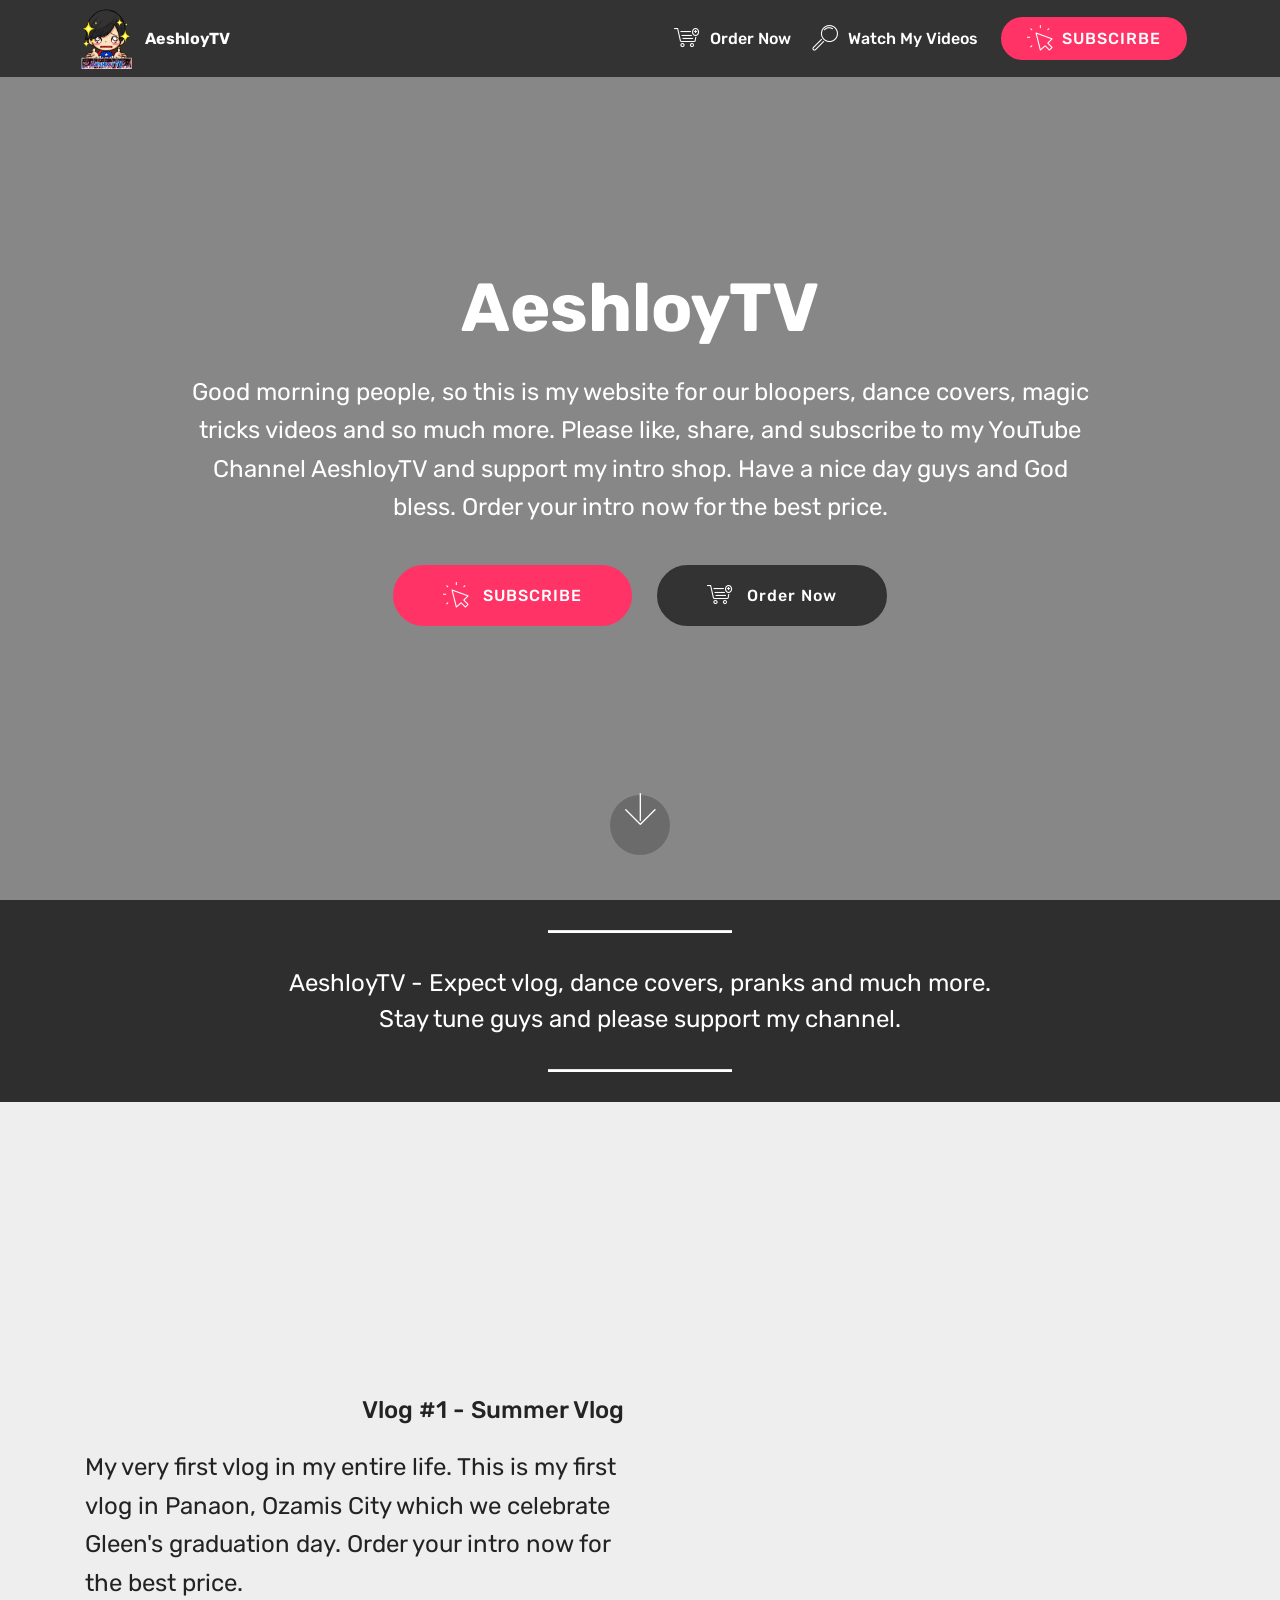
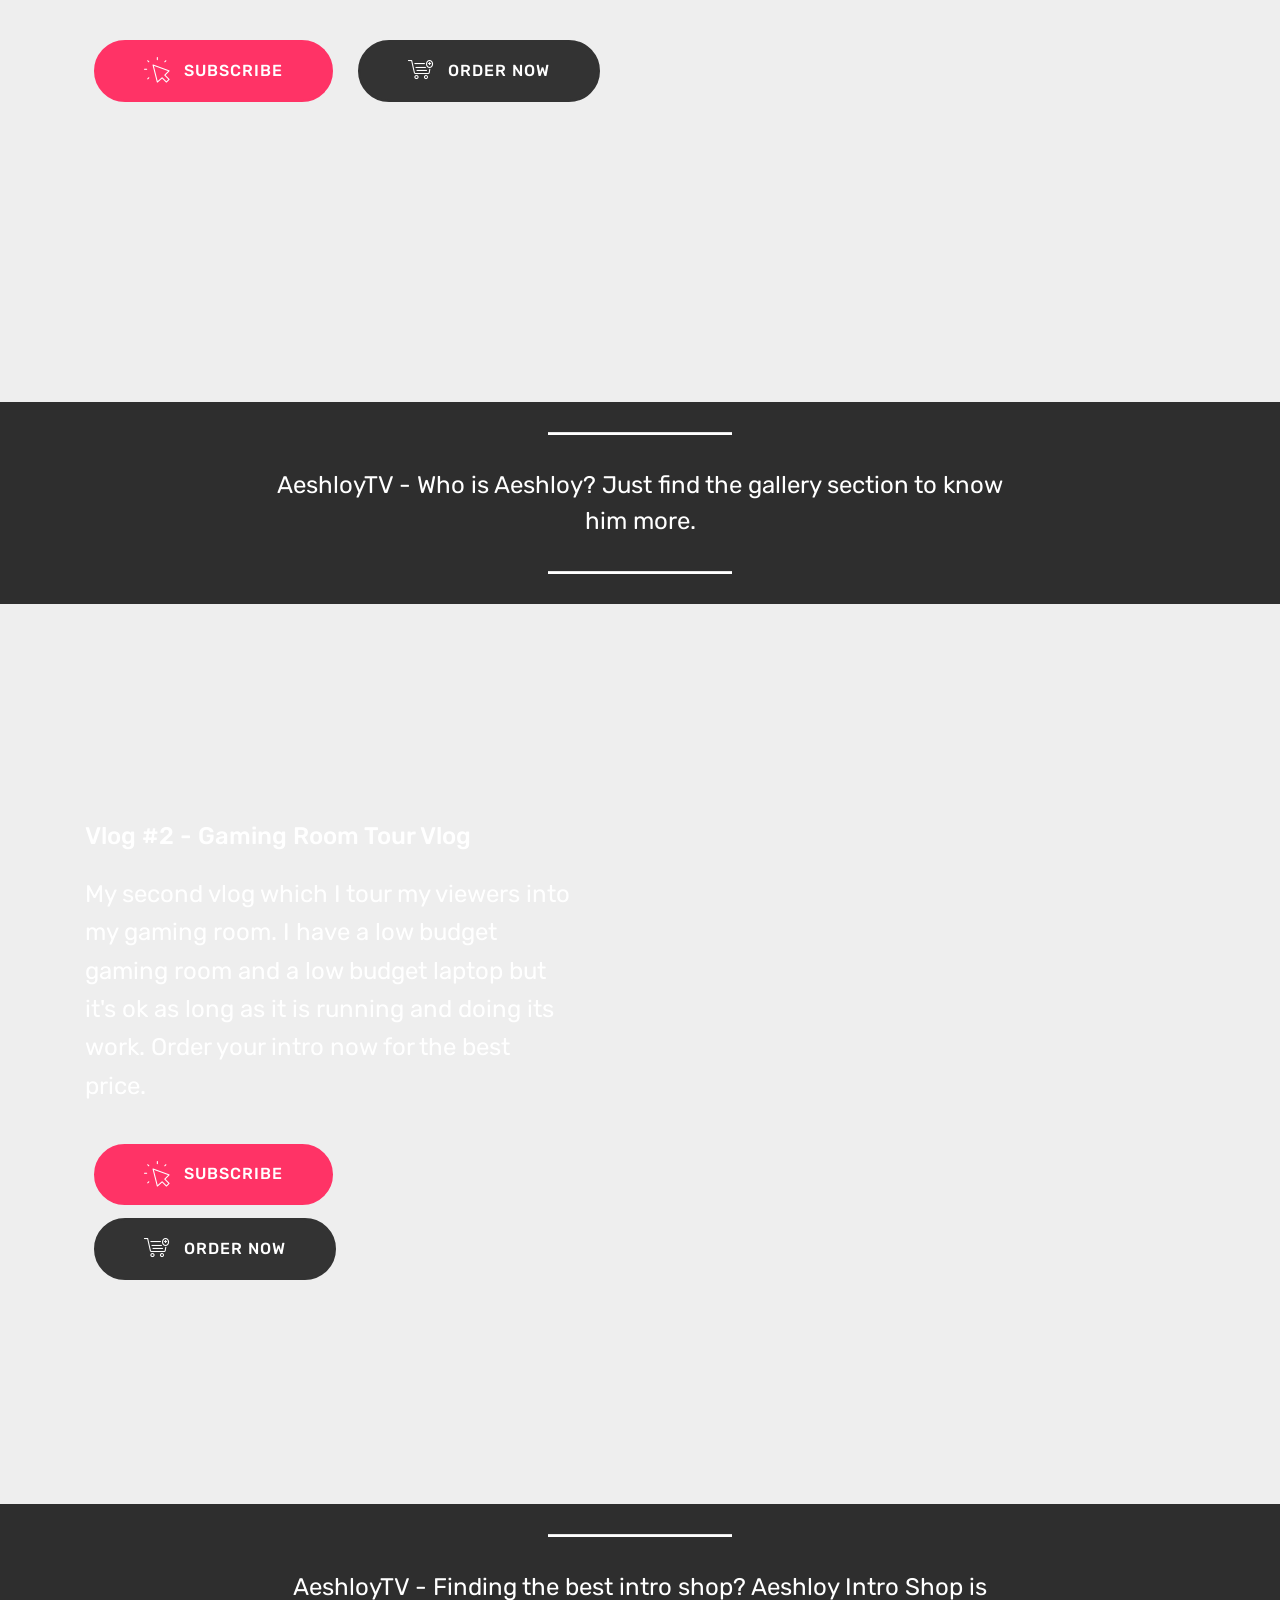
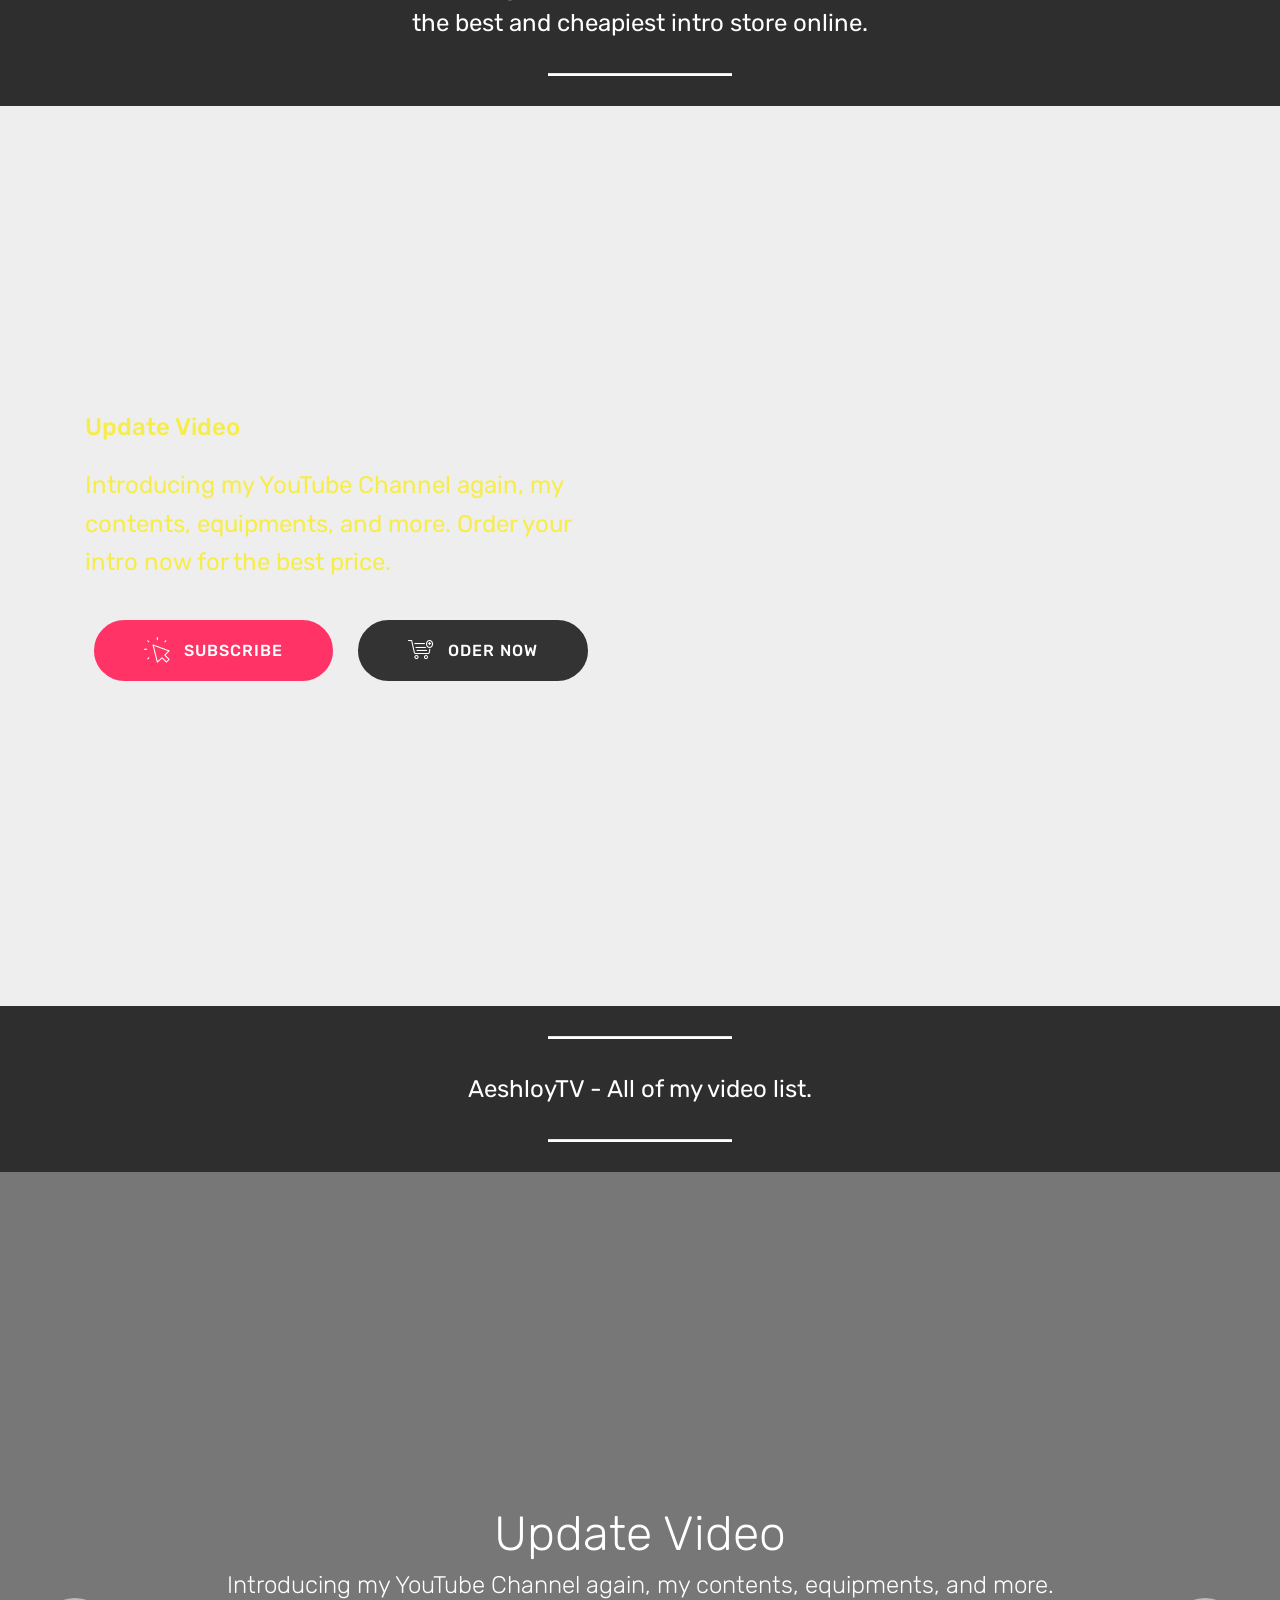
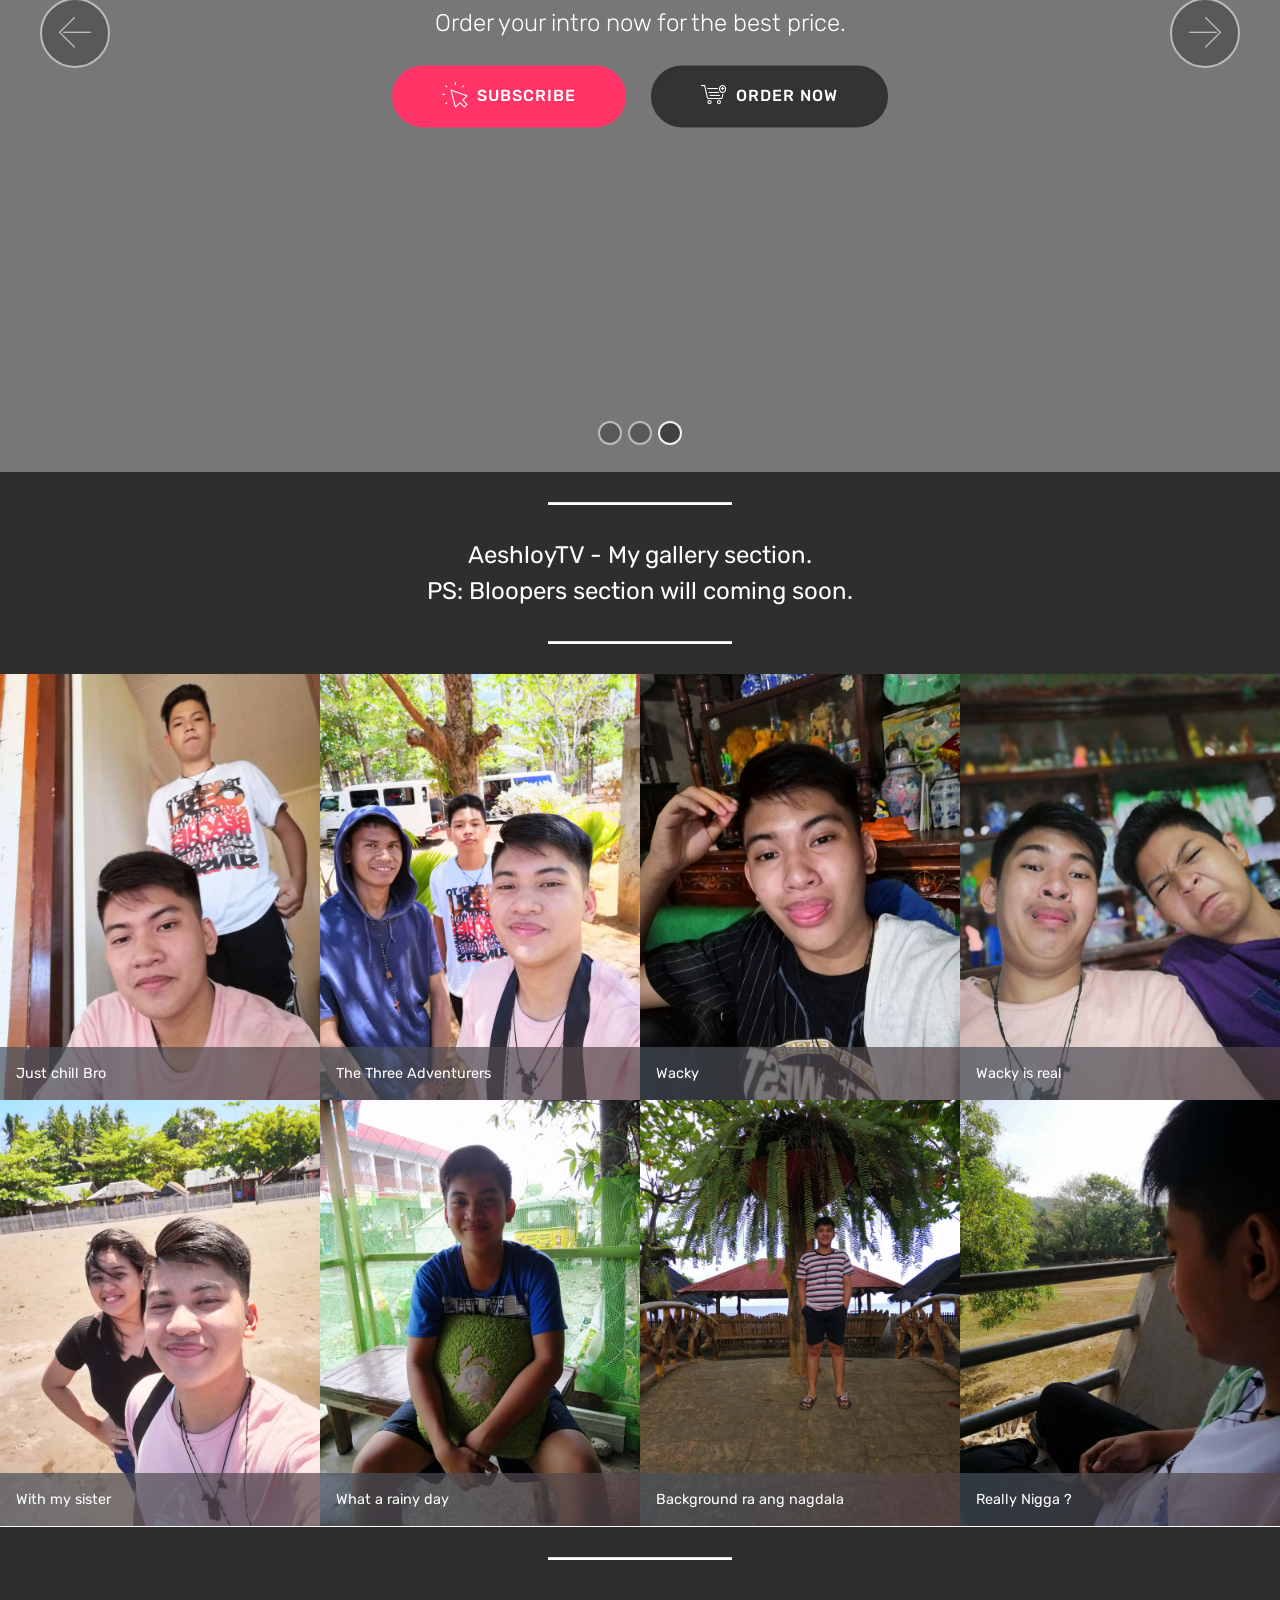
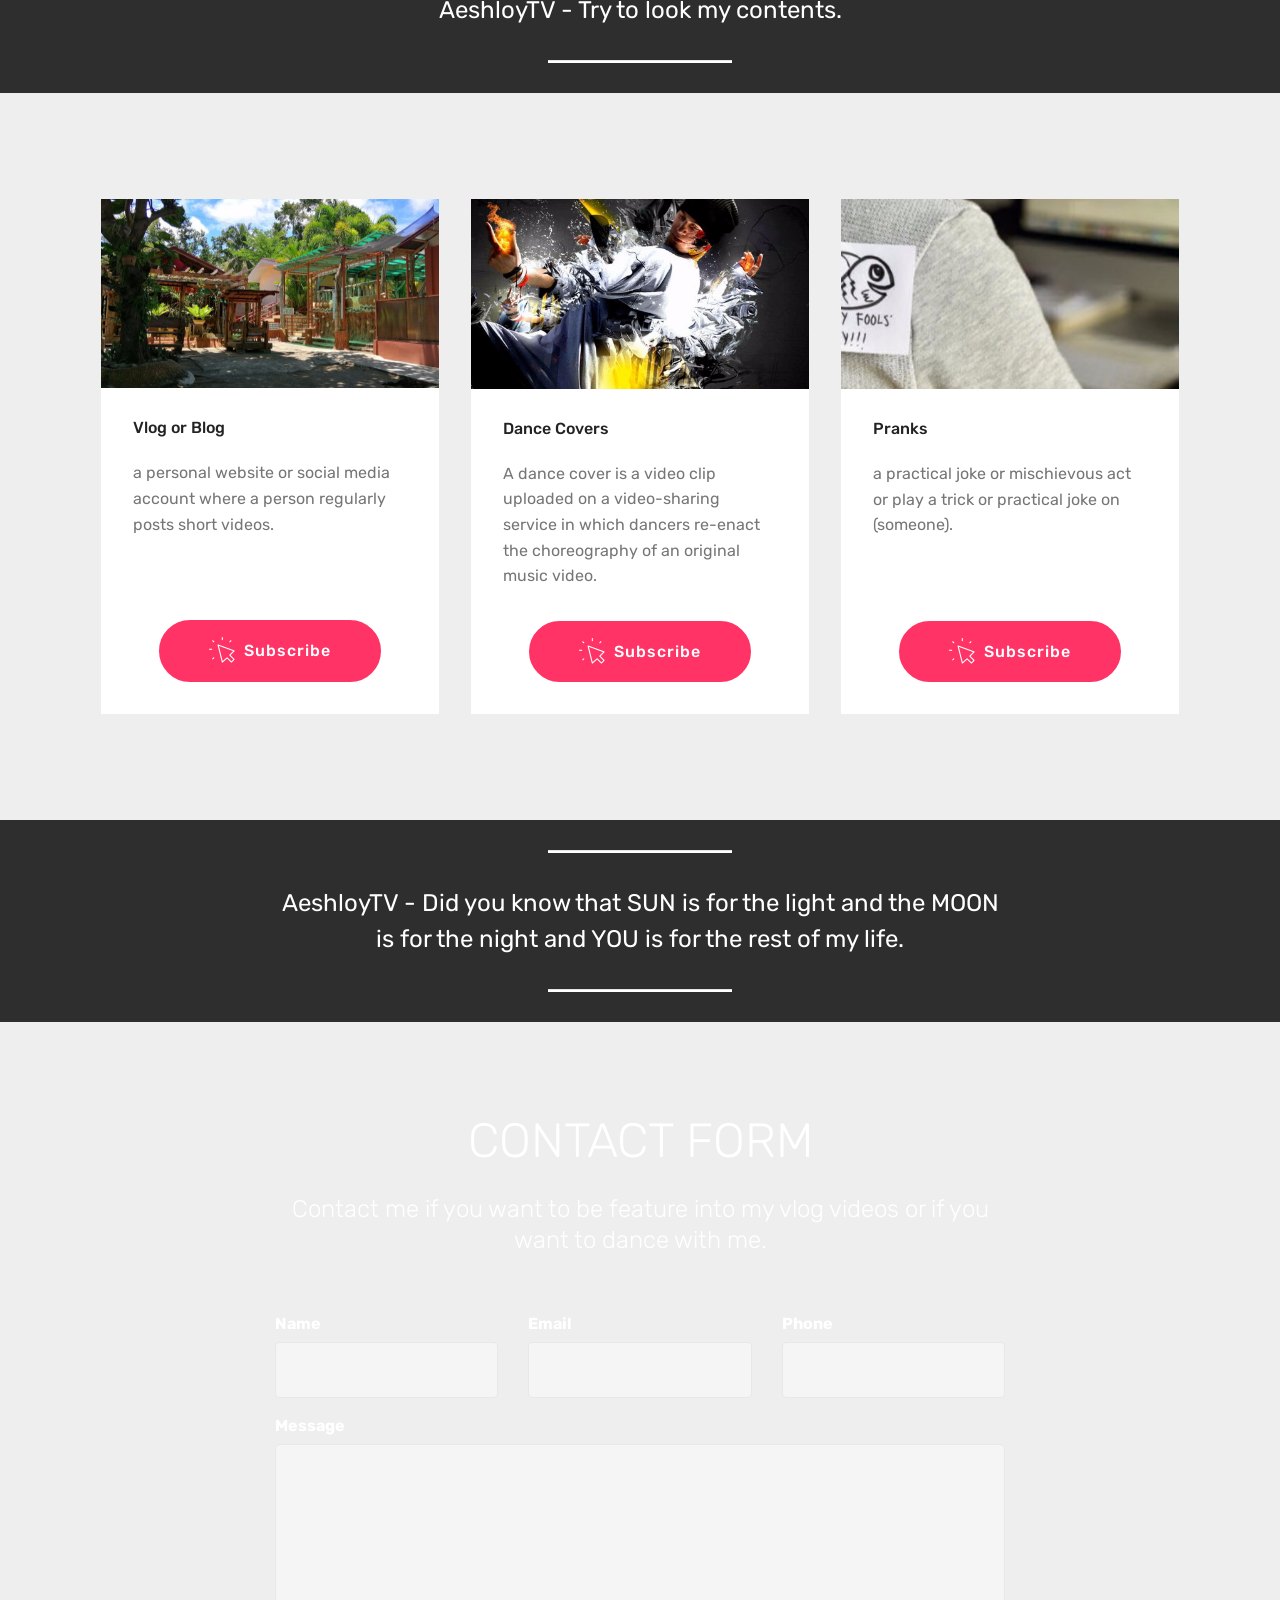
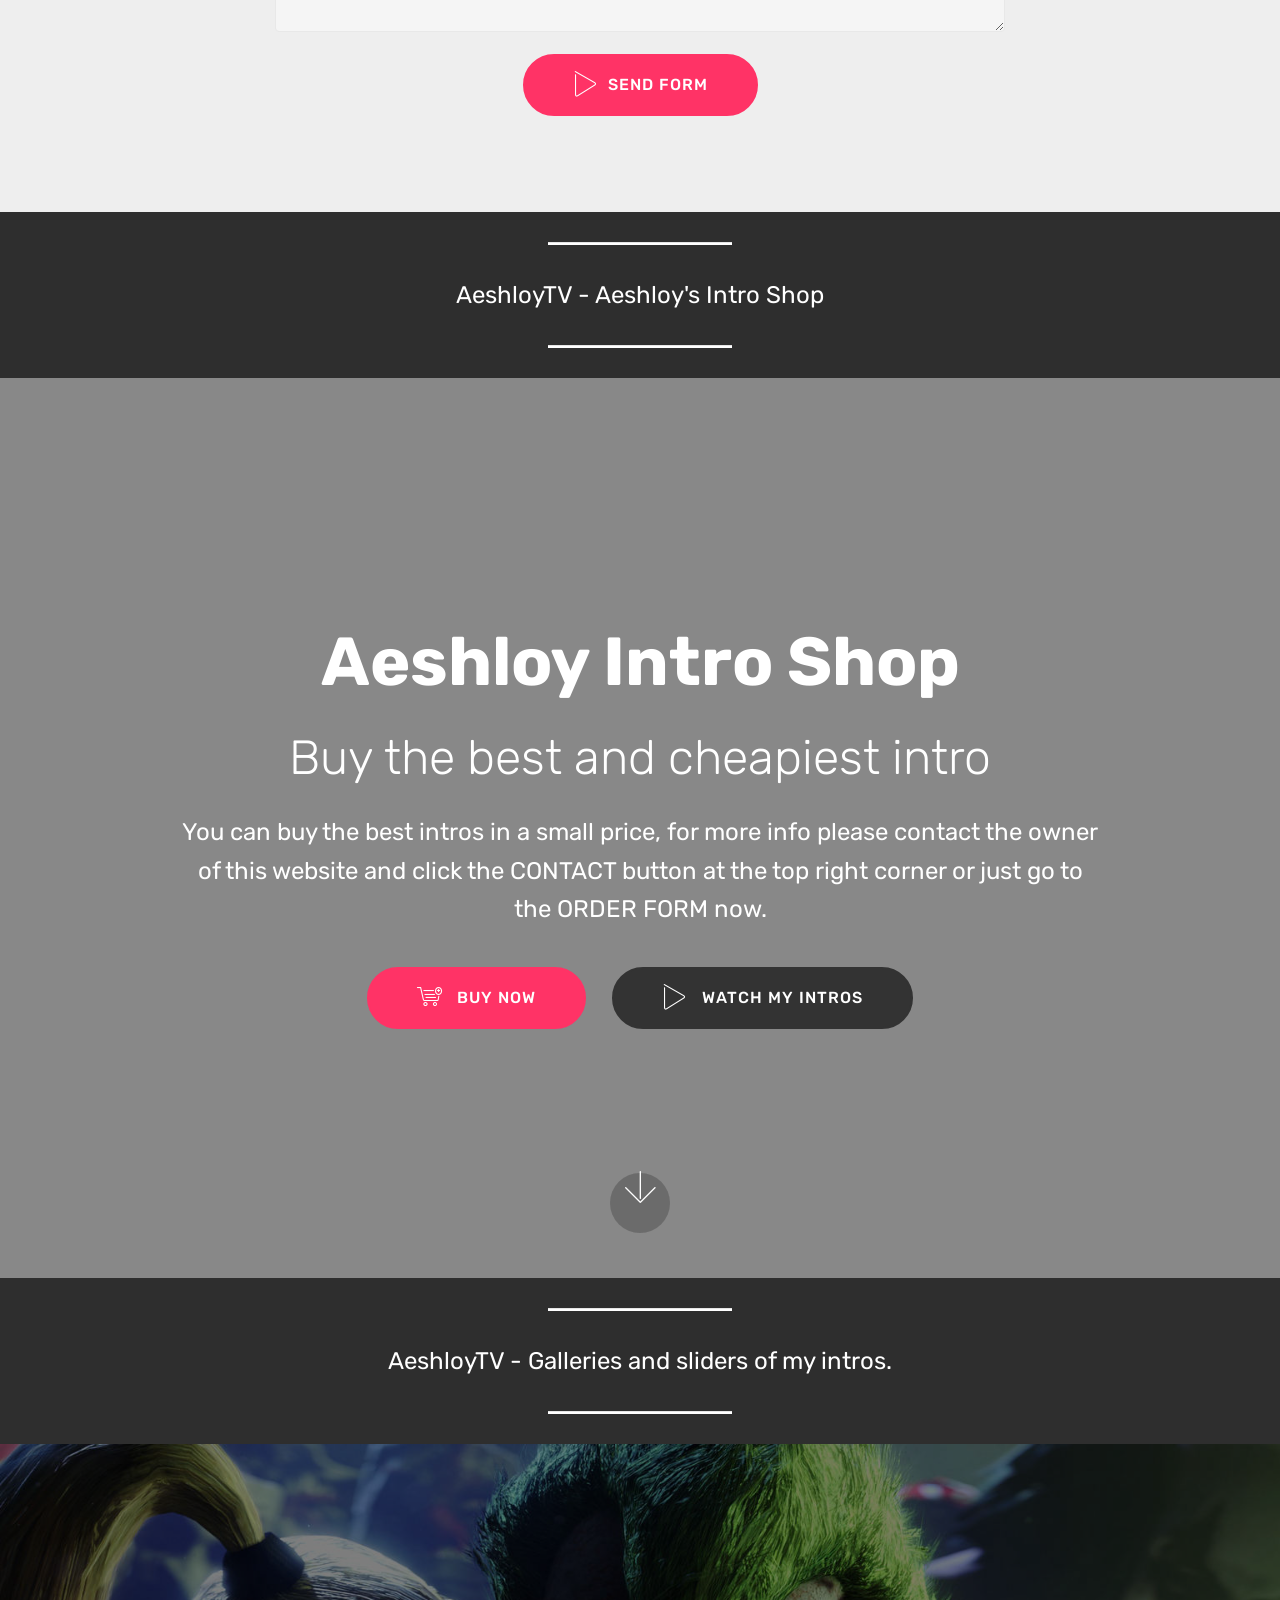
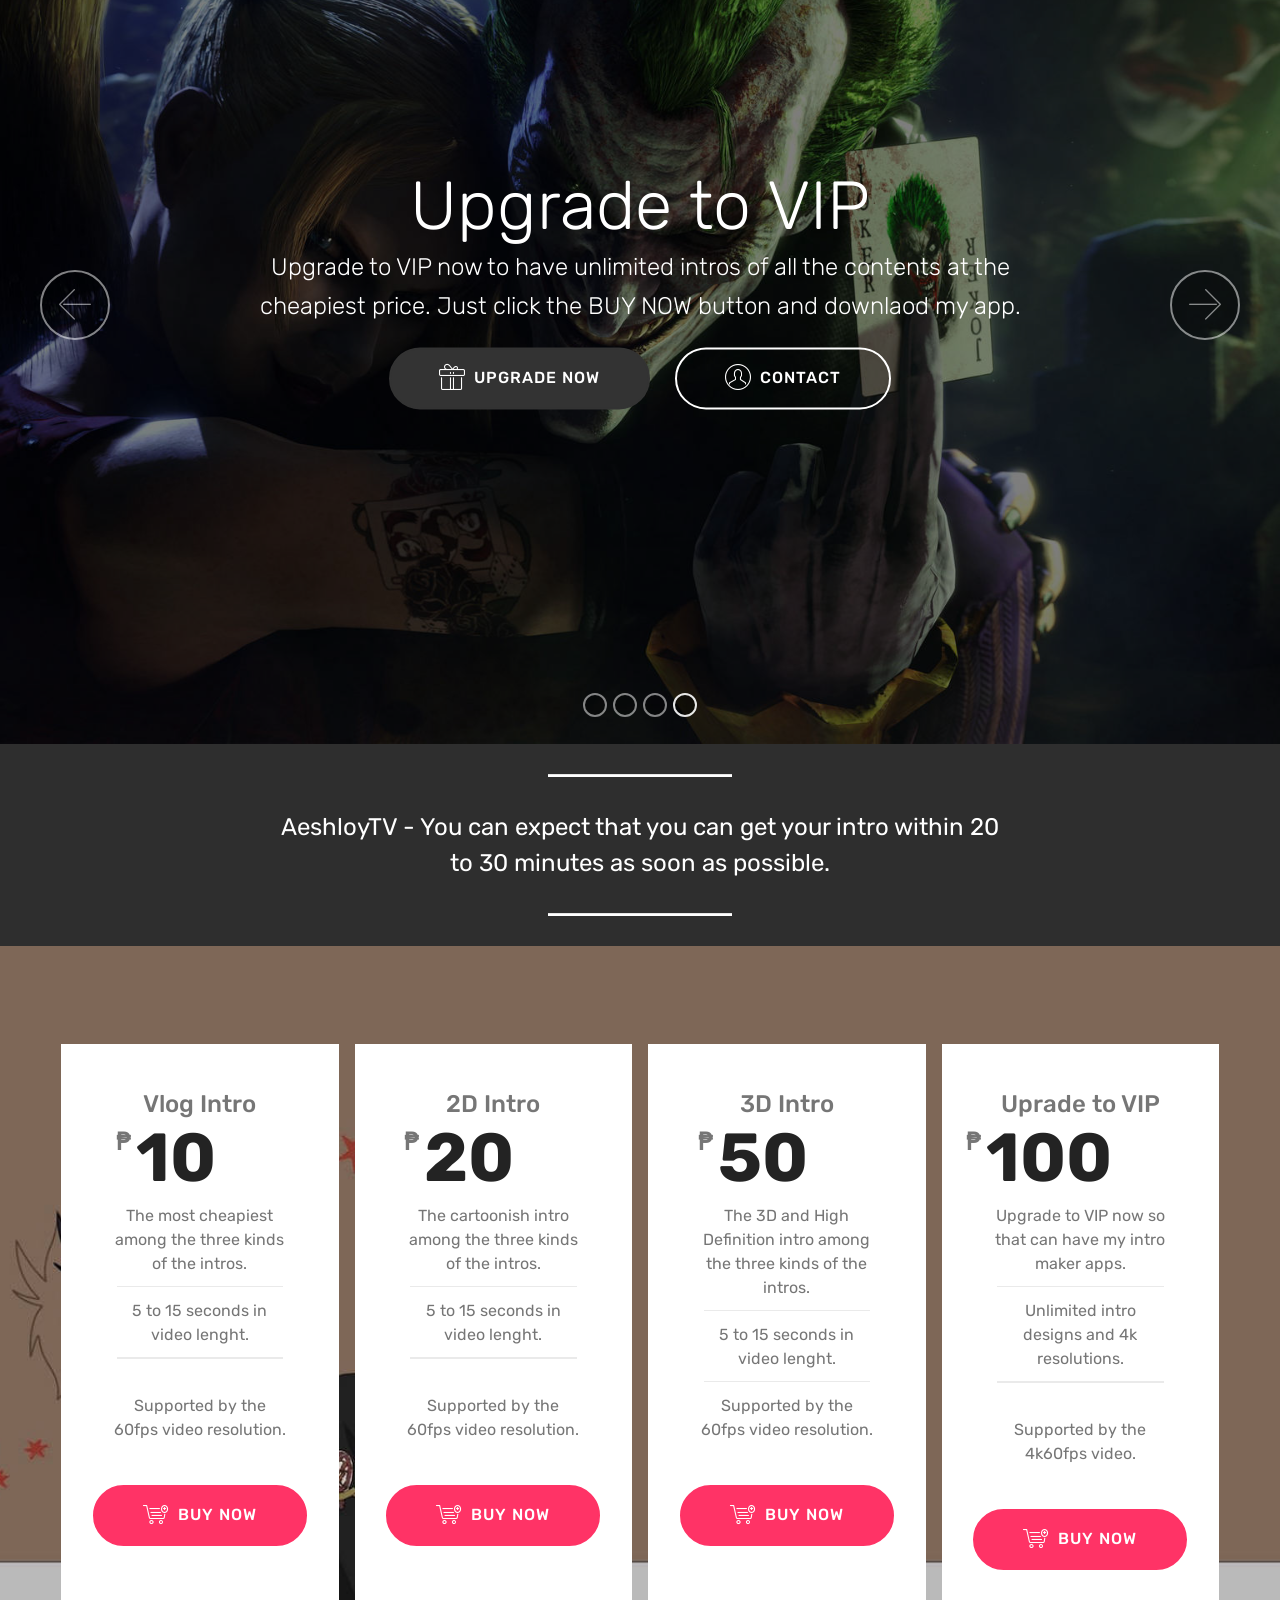
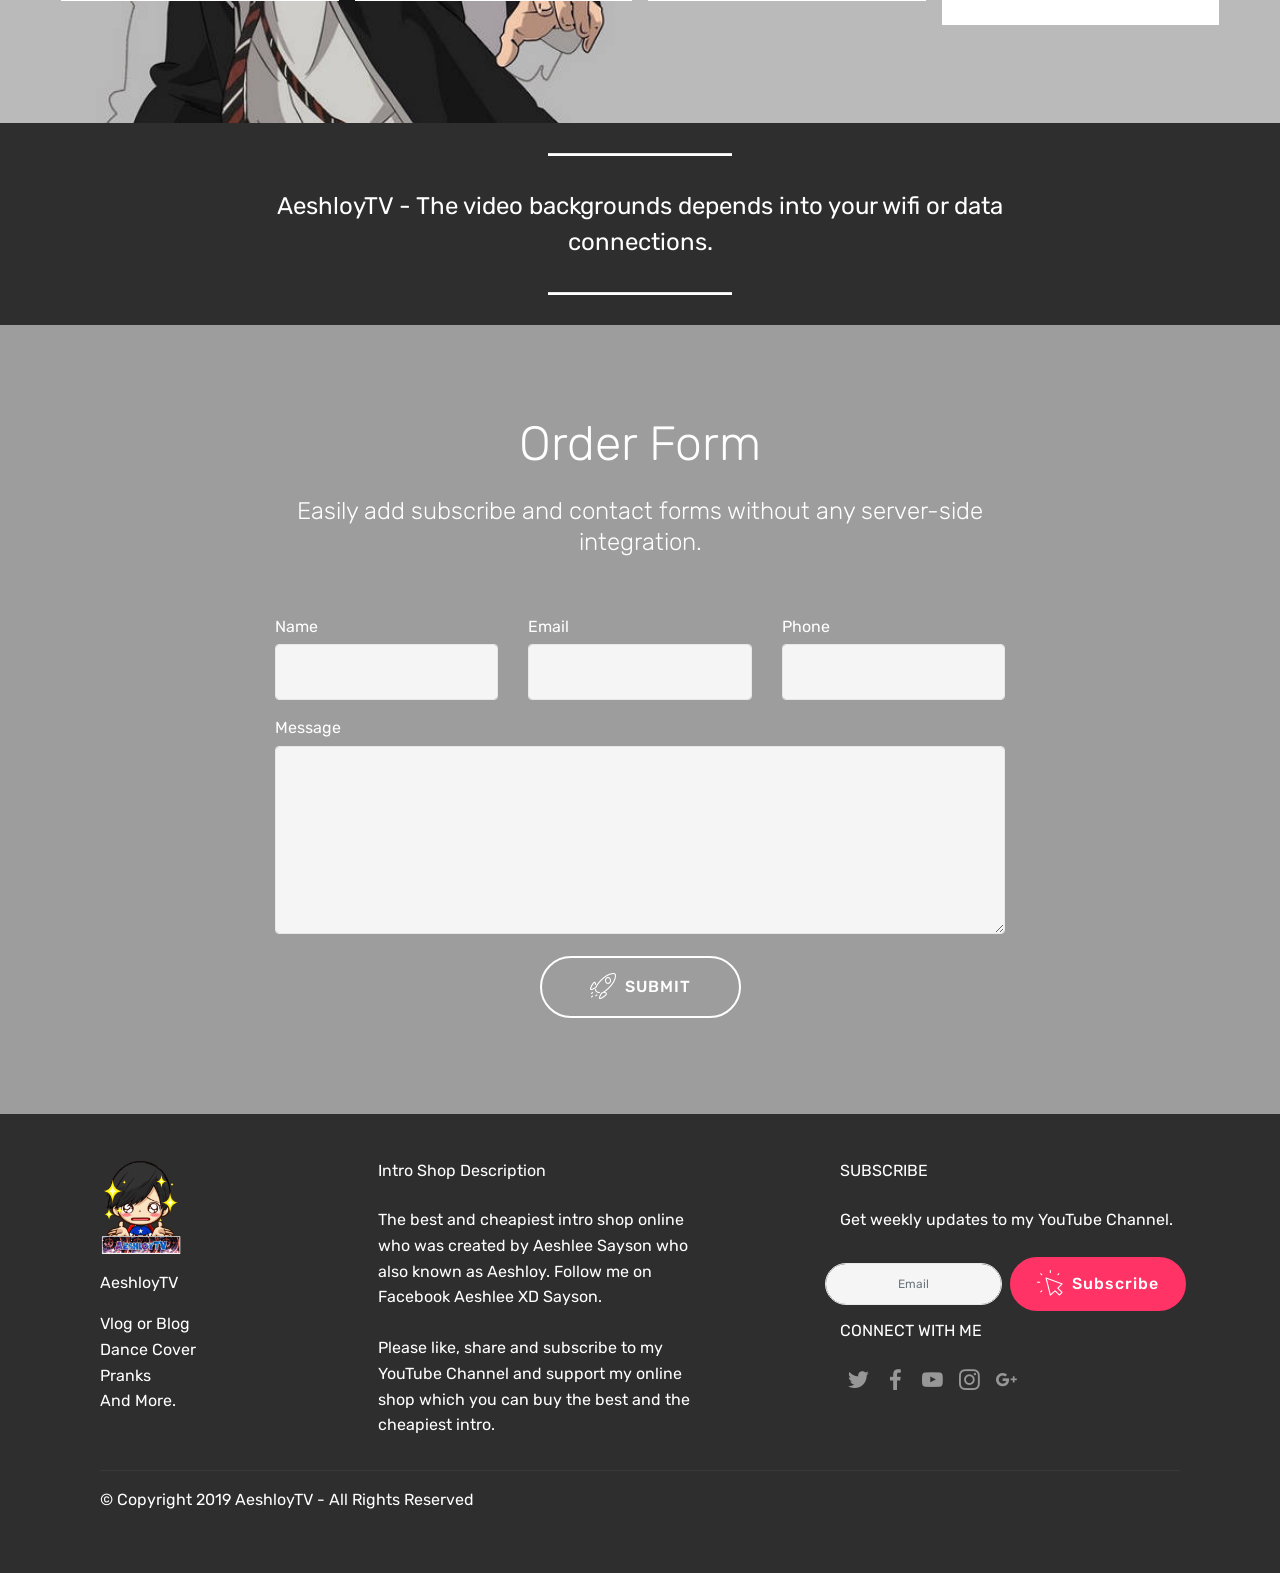
==== commit cc02b3f0: "MasterTV24" ====
--- a/index.html
+++ b/index.html
@@ -51,7 +51,7 @@
         </div>
         <div class="collapse navbar-collapse" id="navbarSupportedContent">
             <ul class="navbar-nav nav-dropdown" data-app-modern-menu="true"><li class="nav-item dropdown">
-                    <a class="nav-link link text-white display-7" href="https://aeshloy24.github.io" aria-expanded="false" target="_blank"><span class="mbri-cart-add mbr-iconfont mbr-iconfont-btn"></span>
+                    <a class="nav-link link text-white display-7" href="mailto:naoshi.korishima29@gmail.com" aria-expanded="false"><span class="mbri-cart-add mbr-iconfont mbr-iconfont-btn"></span>
                         Order Now</a>
                 </li>
                 <li class="nav-item">
@@ -63,7 +63,7 @@
     </nav>
 </section>
 
-<section class="engine"><a href="https://mobirise.info/g">build your own site</a></section><section class="header6 cid-rnnRi5zoxC mbr-fullscreen" data-bg-video="https://www.youtube.com/watch?v=jdESjVCIF64&amp;t=684s" id="header6-g">
+<section class="engine"><a href="https://mobirise.info/b">how to create your own site for free</a></section><section class="header6 cid-rnnRi5zoxC mbr-fullscreen" data-bg-video="https://www.youtube.com/watch?v=jdESjVCIF64&amp;t=684s" id="header6-g">
 
     
 
@@ -75,9 +75,9 @@
             <div class="mbr-white col-md-10">
                 <h1 class="mbr-section-title align-center mbr-bold pb-3 mbr-fonts-style display-1">AeshloyTV</h1>
                 <p class="mbr-text align-center pb-3 mbr-fonts-style display-5">Good morning people, so this is my website for our bloopers, dance covers, magic tricks videos and so much more. Please like, share, and subscribe to my YouTube
-<br>Channel AeshloyTV and support my intro shop.&nbsp;Have a nice day guys and God bless.</p>
+<br>Channel AeshloyTV and support my intro shop.&nbsp;Have a nice day guys and God bless.&nbsp;Order your intro now for the best price.</p>
                 <div class="mbr-section-btn align-center"><a class="btn btn-md btn-secondary display-4" href="https://www.youtube.com/channel/UC-cXT2jVYnOSLMEcUSFU3CQ" target="_blank"><span class="mbri-cursor-click mbr-iconfont mbr-iconfont-btn"></span>SUBSCRIBE</a>
-                        <a class="btn btn-md btn-black display-4" href="https://aeshloy24.github.io" target="_blank"><span class="mbri-cash mbr-iconfont mbr-iconfont-btn"></span>INTRO SHOP</a></div>
+                        <a class="btn btn-md btn-black display-4" href="mailto:naoshi.korishima29@gmail.com"><span class="mbri-cart-add mbr-iconfont mbr-iconfont-btn"></span>Order Now</a></div>
             </div>
         </div>
     </div>
@@ -115,10 +115,10 @@
                 <h1 class="mbr-section-title mbr-white pb-3 mbr-fonts-style display-5">Vlog #1 - Summer Vlog</h1>
                 <div class="mbr-section-text mbr-white pb-3">
                     <p class="mbr-text mbr-fonts-style display-5">
-                        My very first vlog in my entire life. This is my first vlog in Panaon, Ozamis City which we celebrate Gleen's graduation day.</p>
+                        My very first vlog in my entire life. This is my first vlog in Panaon, Ozamis City which we celebrate Gleen's graduation day.&nbsp;Order your intro now for the best price.</p>
                 </div>
                 <div class="mbr-section-btn"><a class="btn btn-md btn-secondary display-4" href="https://www.youtube.com/channel/UC-cXT2jVYnOSLMEcUSFU3CQ" target="_blank"><span class="mbri-cursor-click mbr-iconfont mbr-iconfont-btn"></span>SUBSCRIBE</a>
-                        <a class="btn btn-md btn-black display-4" href="https://aeshloy24.github.io" target="_blank"><span class="mbri-home mbr-iconfont mbr-iconfont-btn"></span>INTRO SHOP</a></div>
+                        <a class="btn btn-md btn-black display-4" href="mailto:naoshi.korishima29@gmail.com"><span class="mbri-cart-add mbr-iconfont mbr-iconfont-btn"></span>ORDER NOW</a></div>
             </div>
 
             <div class="mbr-figure" style="width: 100%;"><iframe class="mbr-embedded-video" src="https://www.youtube.com/embed/jdESjVCIF64?rel=0&amp;amp;showinfo=0&amp;autoplay=1&amp;loop=1&amp;playlist=jdESjVCIF64" width="1280" height="720" frameborder="0" allowfullscreen></iframe></div>
@@ -134,7 +134,7 @@
     <div class="container">
         <div class="inner-container" style="width: 66%;">
             <hr class="line" style="width: 25%;">
-            <div class="section-text align-center mbr-white mbr-fonts-style display-5">AeshloyTV - Who is Aeshloy? Just click the About Me button to&nbsp;<br>know him more.</div>
+            <div class="section-text align-center mbr-white mbr-fonts-style display-5">AeshloyTV - Who is Aeshloy? Just find the gallery section to know him more.<br></div>
             <hr class="line" style="width: 25%;">
         </div>
     </div>
@@ -154,10 +154,10 @@
                     Vlog #2 - Gaming Room Tour Vlog</h1>
                 <div class="mbr-section-text mbr-white pb-3">
                     <p class="mbr-text mbr-fonts-style display-5">
-                        My second vlog which I tour my viewers into my gaming room. I have a low budget gaming room and a low budget laptop but it's ok as long as it is running and doing its work.</p>
+                        My second vlog which I tour my viewers into my gaming room. I have a low budget gaming room and a low budget laptop but it's ok as long as it is running and doing its work.&nbsp;Order your intro now for the best price.</p>
                 </div>
                 <div class="mbr-section-btn"><a class="btn btn-md btn-secondary display-4" href="https://www.youtube.com/channel/UC-cXT2jVYnOSLMEcUSFU3CQ" target="_blank"><span class="mbri-cursor-click mbr-iconfont mbr-iconfont-btn"></span>SUBSCRIBE</a>
-                        <a class="btn btn-md btn-black display-4" href="https://aeshloy24.github.io" target="_blank"><span class="mbri-cash mbr-iconfont mbr-iconfont-btn"></span>INTRO SHOP</a></div>
+                        <a class="btn btn-md btn-black display-4" href="mailto:naoshi.korishima29@gmail.com"><span class="mbri-cart-add mbr-iconfont mbr-iconfont-btn"></span>ORDER NOW</a></div>
             </div>
 
             <div class="mbr-figure" style="width: 120%;"><iframe class="mbr-embedded-video" src="https://www.youtube.com/embed/u4l2YIsFEvM?rel=0&amp;amp;showinfo=0&amp;autoplay=1&amp;loop=1&amp;playlist=u4l2YIsFEvM" width="1280" height="720" frameborder="0" allowfullscreen></iframe></div>
@@ -174,7 +174,7 @@
         <div class="inner-container" style="width: 66%;">
             <hr class="line" style="width: 25%;">
             <div class="section-text align-center mbr-white mbr-fonts-style display-5">
-                    AeshloyTV - Buy best intro, just click the Intro Shop button.</div>
+                    AeshloyTV - Finding the best intro shop? Aeshloy Intro Shop is the best and cheapiest intro store online.</div>
             <hr class="line" style="width: 25%;">
         </div>
     </div>
@@ -193,10 +193,10 @@
                 <h1 class="mbr-section-title mbr-white pb-3 mbr-fonts-style display-5">
                     Update Video</h1>
                 <div class="mbr-section-text mbr-white pb-3">
-                    <p class="mbr-text mbr-fonts-style display-5">Introducing my YouTube Channel again, my contents, equipments, and more.</p>
+                    <p class="mbr-text mbr-fonts-style display-5">Introducing my YouTube Channel again, my contents, equipments, and more.&nbsp;Order your intro now for the best price.</p>
                 </div>
                 <div class="mbr-section-btn"><a class="btn btn-md btn-secondary display-4" href="https://www.youtube.com/channel/UC-cXT2jVYnOSLMEcUSFU3CQ" target="_blank"><span class="mbri-cursor-click mbr-iconfont mbr-iconfont-btn"></span>SUBSCRIBE</a>
-                        <a class="btn btn-md btn-black display-4" href="https://aeshloy24.github.io" target="_blank"><span class="mbri-cash mbr-iconfont mbr-iconfont-btn"></span>INTRO SHOP</a></div>
+                        <a class="btn btn-md btn-black display-4" href="https://aeshloy24.github.io" target="_blank"><span class="mbri-cart-add mbr-iconfont mbr-iconfont-btn"></span>ODER NOW</a></div>
             </div>
 
             <div class="mbr-figure" style="width: 100%;"><iframe class="mbr-embedded-video" src="https://www.youtube.com/embed/ehlY3zSUGvQ?rel=0&amp;amp;showinfo=0&amp;autoplay=1&amp;loop=1&amp;playlist=ehlY3zSUGvQ" width="1280" height="720" frameborder="0" allowfullscreen></iframe></div>
@@ -223,7 +223,7 @@
 
     
 
-    <div class="full-screen"><div class="mbr-slider slide carousel" data-pause="true" data-keyboard="false" data-ride="carousel" data-interval="4000"><ol class="carousel-indicators"><li data-app-prevent-settings="" data-target="#slider1-z" data-slide-to="0"></li><li data-app-prevent-settings="" data-target="#slider1-z" data-slide-to="1"></li><li data-app-prevent-settings="" data-target="#slider1-z" class=" active" data-slide-to="2"></li></ol><div class="carousel-inner" role="listbox"><div class="carousel-item slider-fullscreen-image" data-bg-video-slide="https://www.youtube.com/watch?v=jdESjVCIF64&amp;t="><div class="mbr-overlay"></div><div class="container container-slide"><div class="image_wrapper"><img src="assets/images/background1.jpg" style="opacity: 0;"><div class="carousel-caption justify-content-center"><div class="col-10 align-center"><h2 class="mbr-fonts-style display-2">Vlog #1 - Summer Vlog</h2><p class="lead mbr-text mbr-fonts-style display-5">My very first vlog in my entire life. This is my first vlog in Panaon, Ozamis City which we celebrate Gleen's graduation day.</p><div class="mbr-section-btn" buttons="0"><a class="btn display-4 btn-secondary" href="https://www.youtube.com/channel/UC-cXT2jVYnOSLMEcUSFU3CQ" target="_blank"><span class="mbri-cursor-click mbr-iconfont mbr-iconfont-btn"></span>SUBSCRIBE</a> <a class="btn  display-4 btn-black" href="https://aeshloy24.github.io" target="_blank"><span class="mbri-cash mbr-iconfont mbr-iconfont-btn"></span>INTRO SHOP</a></div></div></div></div></div></div><div class="carousel-item slider-fullscreen-image" data-bg-video-slide="https://www.youtube.com/watch?v=u4l2YIsFEvM"><div class="mbr-overlay"></div><div class="container container-slide"><div class="image_wrapper"><img src="assets/images/background2.jpg" style="opacity: 0;"><div class="carousel-caption justify-content-center"><div class="col-10 align-center"><h2 class="mbr-fonts-style display-2">Vlog #2 - Gaming Room Tour</h2><p class="lead mbr-text mbr-fonts-style display-5">My second vlog which I tour my viewers into my gaming room. I have a low budget gaming room and a low budget laptop but it's ok as long as it is running and doing its work.</p><div class="mbr-section-btn" buttons="0"><a class="btn display-4 btn-secondary" href="https://www.youtube.com/channel/UC-cXT2jVYnOSLMEcUSFU3CQ" target="_blank"><span class="mbri-cursor-click mbr-iconfont mbr-iconfont-btn"></span>SUBSCRIBE</a> <a class="btn  display-4 btn-black" href="https://aeshloy24.github.io" target="_blank"><span class="mbri-cash mbr-iconfont mbr-iconfont-btn"></span>INTRO SHOP</a></div></div></div></div></div></div><div class="carousel-item slider-fullscreen-image active" data-bg-video-slide="https://www.youtube.com/watch?v=ehlY3zSUGvQ"><div class="mbr-overlay"></div><div class="container container-slide"><div class="image_wrapper"><img src="assets/images/background3.jpg" style="opacity: 0;"><div class="carousel-caption justify-content-center"><div class="col-10 align-center"><h2 class="mbr-fonts-style display-2">Update Video</h2><p class="lead mbr-text mbr-fonts-style display-5">Introducing my YouTube Channel again, my contents, equipments, and more.</p><div class="mbr-section-btn" buttons="0"><a class="btn display-4 btn-secondary" href="https://www.youtube.com/channel/UC-cXT2jVYnOSLMEcUSFU3CQ" target="_blank"><span class="mbri-cursor-click mbr-iconfont mbr-iconfont-btn"></span>SUBSCRIBE</a> <a class="btn  display-4 btn-black" href="https://aeshloy24.github.io" target="_blank"><span class="mbri-cash mbr-iconfont mbr-iconfont-btn"></span>INTRO SHOP</a></div></div></div></div></div></div></div><a data-app-prevent-settings="" class="carousel-control carousel-control-prev" role="button" data-slide="prev" href="#slider1-z"><span aria-hidden="true" class="mbri-left mbr-iconfont"></span><span class="sr-only">Previous</span></a><a data-app-prevent-settings="" class="carousel-control carousel-control-next" role="button" data-slide="next" href="#slider1-z"><span aria-hidden="true" class="mbri-right mbr-iconfont"></span><span class="sr-only">Next</span></a></div></div>
+    <div class="full-screen"><div class="mbr-slider slide carousel" data-pause="true" data-keyboard="false" data-ride="carousel" data-interval="4000"><ol class="carousel-indicators"><li data-app-prevent-settings="" data-target="#slider1-z" data-slide-to="0"></li><li data-app-prevent-settings="" data-target="#slider1-z" data-slide-to="1"></li><li data-app-prevent-settings="" data-target="#slider1-z" class=" active" data-slide-to="2"></li></ol><div class="carousel-inner" role="listbox"><div class="carousel-item slider-fullscreen-image" data-bg-video-slide="https://www.youtube.com/watch?v=jdESjVCIF64&amp;t="><div class="mbr-overlay"></div><div class="container container-slide"><div class="image_wrapper"><img src="assets/images/background1.jpg" style="opacity: 0;"><div class="carousel-caption justify-content-center"><div class="col-10 align-center"><h2 class="mbr-fonts-style display-2">Vlog #1 - Summer Vlog</h2><p class="lead mbr-text mbr-fonts-style display-5">My very first vlog in my entire life. This is my first vlog in Panaon, Ozamis City which we celebrate Gleen's graduation day.&nbsp;Order your intro now for the best price.</p><div class="mbr-section-btn" buttons="0"><a class="btn display-4 btn-secondary" href="https://www.youtube.com/channel/UC-cXT2jVYnOSLMEcUSFU3CQ" target="_blank"><span class="mbri-cursor-click mbr-iconfont mbr-iconfont-btn"></span>SUBSCRIBE</a> <a class="btn  display-4 btn-black" href="mailto:naoshi.korishima29@gmail.com"><span class="mbri-cart-add mbr-iconfont mbr-iconfont-btn"></span>ORDER NOW</a></div></div></div></div></div></div><div class="carousel-item slider-fullscreen-image" data-bg-video-slide="https://www.youtube.com/watch?v=u4l2YIsFEvM"><div class="mbr-overlay"></div><div class="container container-slide"><div class="image_wrapper"><img src="assets/images/background2.jpg" style="opacity: 0;"><div class="carousel-caption justify-content-center"><div class="col-10 align-center"><h2 class="mbr-fonts-style display-2">Vlog #2 - Gaming Room Tour</h2><p class="lead mbr-text mbr-fonts-style display-5">My second vlog which I tour my viewers into my gaming room. I have a low budget gaming room and a low budget laptop but it's ok as long as it is running and doing its work.<br>Order your intro now for the best price.<br></p><div class="mbr-section-btn" buttons="0"><a class="btn display-4 btn-secondary" href="https://www.youtube.com/channel/UC-cXT2jVYnOSLMEcUSFU3CQ" target="_blank"><span class="mbri-cursor-click mbr-iconfont mbr-iconfont-btn"></span>SUBSCRIBE</a> <a class="btn  display-4 btn-black" href="mailto:naoshi.korishima29@gmail.com"><span class="mbri-cart-add mbr-iconfont mbr-iconfont-btn"></span>ORDER NOW</a></div></div></div></div></div></div><div class="carousel-item slider-fullscreen-image active" data-bg-video-slide="https://www.youtube.com/watch?v=ehlY3zSUGvQ"><div class="mbr-overlay"></div><div class="container container-slide"><div class="image_wrapper"><img src="assets/images/background3.jpg" style="opacity: 0;"><div class="carousel-caption justify-content-center"><div class="col-10 align-center"><h2 class="mbr-fonts-style display-2">Update Video</h2><p class="lead mbr-text mbr-fonts-style display-5">Introducing my YouTube Channel again, my contents, equipments, and more.<br>Order your intro now for the best price.</p><div class="mbr-section-btn" buttons="0"><a class="btn display-4 btn-secondary" href="https://www.youtube.com/channel/UC-cXT2jVYnOSLMEcUSFU3CQ" target="_blank"><span class="mbri-cursor-click mbr-iconfont mbr-iconfont-btn"></span>SUBSCRIBE</a> <a class="btn  display-4 btn-black" href="mailto:naoshi.korishima29@gmail.com"><span class="mbri-cart-add mbr-iconfont mbr-iconfont-btn"></span>ORDER NOW</a></div></div></div></div></div></div></div><a data-app-prevent-settings="" class="carousel-control carousel-control-prev" role="button" data-slide="prev" href="#slider1-z"><span aria-hidden="true" class="mbri-left mbr-iconfont"></span><span class="sr-only">Previous</span></a><a data-app-prevent-settings="" class="carousel-control carousel-control-next" role="button" data-slide="next" href="#slider1-z"><span aria-hidden="true" class="mbri-right mbr-iconfont"></span><span class="sr-only">Next</span></a></div></div>
 
 </section>
 
@@ -245,7 +245,7 @@
     
 
     <div>
-        <div><!-- Filter --><!-- Gallery --><div class="mbr-gallery-row"><div class="mbr-gallery-layout-default"><div><div><div class="mbr-gallery-item mbr-gallery-item--p0" data-video-url="false" data-tags="Awesome"><div href="#lb-gallery3-1j" data-slide-to="0" data-toggle="modal"><img src="assets/images/img-20190330-124754-2000x2667-800x1066.jpg" alt="" title=""><span class="icon-focus"></span></div></div><div class="mbr-gallery-item mbr-gallery-item--p0" data-video-url="false" data-tags="Responsive"><div href="#lb-gallery3-1j" data-slide-to="1" data-toggle="modal"><img src="assets/images/img-20190330-113028-2000x2667-800x1066.jpg" alt="" title=""><span class="icon-focus"></span></div></div><div class="mbr-gallery-item mbr-gallery-item--p0" data-video-url="false" data-tags="Creative"><div href="#lb-gallery3-1j" data-slide-to="2" data-toggle="modal"><img src="assets/images/img-20190329-175718-2000x2667-800x1066.jpg" alt="" title=""><span class="icon-focus"></span></div></div><div class="mbr-gallery-item mbr-gallery-item--p0" data-video-url="false" data-tags="Animated"><div href="#lb-gallery3-1j" data-slide-to="3" data-toggle="modal"><img src="assets/images/img-20190323-184851-2000x2667-800x1066.jpg" alt="" title=""><span class="icon-focus"></span></div></div><div class="mbr-gallery-item mbr-gallery-item--p0" data-video-url="false" data-tags="Awesome"><div href="#lb-gallery3-1j" data-slide-to="4" data-toggle="modal"><img src="assets/images/img-20190330-132116-2000x2667-800x1066.jpg" alt="" title=""><span class="icon-focus"></span></div></div><div class="mbr-gallery-item mbr-gallery-item--p0" data-video-url="false" data-tags="Awesome"><div href="#lb-gallery3-1j" data-slide-to="5" data-toggle="modal"><img src="assets/images/img-20190327-154614-2000x2667-800x1066.jpg" alt="" title=""><span class="icon-focus"></span></div></div><div class="mbr-gallery-item mbr-gallery-item--p0" data-video-url="false" data-tags="Responsive"><div href="#lb-gallery3-1j" data-slide-to="6" data-toggle="modal"><img src="assets/images/img-20190401-165928-2000x2667-800x1066.jpg" alt="" title=""><span class="icon-focus"></span></div></div><div class="mbr-gallery-item mbr-gallery-item--p0" data-video-url="false" data-tags="Animated"><div href="#lb-gallery3-1j" data-slide-to="7" data-toggle="modal"><img src="assets/images/img-20190325-84649-2000x2667-800x1066.jpg" alt="" title=""><span class="icon-focus"></span></div></div></div></div><div class="clearfix"></div></div></div><!-- Lightbox --><div data-app-prevent-settings="" class="mbr-slider modal fade carousel slide" tabindex="-1" data-keyboard="true" data-interval="false" id="lb-gallery3-1j"><div class="modal-dialog"><div class="modal-content"><div class="modal-body"><div class="carousel-inner"><div class="carousel-item"><img src="assets/images/img-20190330-124754-2000x2667.jpg" alt="" title=""></div><div class="carousel-item"><img src="assets/images/img-20190330-113028-2000x2667.jpg" alt="" title=""></div><div class="carousel-item"><img src="assets/images/img-20190329-175718-2000x2667.jpg" alt="" title=""></div><div class="carousel-item"><img src="assets/images/img-20190323-184851-2000x2667.jpg" alt="" title=""></div><div class="carousel-item"><img src="assets/images/img-20190330-132116-2000x2667.jpg" alt="" title=""></div><div class="carousel-item"><img src="assets/images/img-20190327-154614-2000x2667.jpg" alt="" title=""></div><div class="carousel-item"><img src="assets/images/img-20190401-165928-2000x2667.jpg" alt="" title=""></div><div class="carousel-item active"><img src="assets/images/img-20190325-84649-2000x2667.jpg" alt="" title=""></div></div><a class="carousel-control carousel-control-prev" role="button" data-slide="prev" href="#lb-gallery3-1j"><span class="mbri-left mbr-iconfont" aria-hidden="true"></span><span class="sr-only">Previous</span></a><a class="carousel-control carousel-control-next" role="button" data-slide="next" href="#lb-gallery3-1j"><span class="mbri-right mbr-iconfont" aria-hidden="true"></span><span class="sr-only">Next</span></a><a class="close" href="#" role="button" data-dismiss="modal"><span class="sr-only">Close</span></a></div></div></div></div></div>
+        <div><!-- Filter --><!-- Gallery --><div class="mbr-gallery-row"><div class="mbr-gallery-layout-default"><div><div><div class="mbr-gallery-item mbr-gallery-item--p0" data-video-url="false" data-tags="Awesome"><div href="#lb-gallery3-1j" data-slide-to="0" data-toggle="modal"><img src="assets/images/img-20190330-124754-2000x2667-800x1066.jpg" alt="" title=""><span class="icon-focus"></span><span class="mbr-gallery-title mbr-fonts-style display-7">Just chill Bro&nbsp;</span></div></div><div class="mbr-gallery-item mbr-gallery-item--p0" data-video-url="false" data-tags="Responsive"><div href="#lb-gallery3-1j" data-slide-to="1" data-toggle="modal"><img src="assets/images/img-20190330-113028-2000x2667-800x1066.jpg" alt="" title=""><span class="icon-focus"></span><span class="mbr-gallery-title mbr-fonts-style display-7">The Three Adventurers&nbsp;</span></div></div><div class="mbr-gallery-item mbr-gallery-item--p0" data-video-url="false" data-tags="Creative"><div href="#lb-gallery3-1j" data-slide-to="2" data-toggle="modal"><img src="assets/images/img-20190329-175718-2000x2667-800x1066.jpg" alt="" title=""><span class="icon-focus"></span><span class="mbr-gallery-title mbr-fonts-style display-7">Wacky&nbsp;</span></div></div><div class="mbr-gallery-item mbr-gallery-item--p0" data-video-url="false" data-tags="Animated"><div href="#lb-gallery3-1j" data-slide-to="3" data-toggle="modal"><img src="assets/images/img-20190323-184851-2000x2667-800x1066.jpg" alt="" title=""><span class="icon-focus"></span><span class="mbr-gallery-title mbr-fonts-style display-7">Wacky is real</span></div></div><div class="mbr-gallery-item mbr-gallery-item--p0" data-video-url="false" data-tags="Awesome"><div href="#lb-gallery3-1j" data-slide-to="4" data-toggle="modal"><img src="assets/images/img-20190330-132116-2000x2667-800x1066.jpg" alt="" title=""><span class="icon-focus"></span><span class="mbr-gallery-title mbr-fonts-style display-7">With my sister</span></div></div><div class="mbr-gallery-item mbr-gallery-item--p0" data-video-url="false" data-tags="Awesome"><div href="#lb-gallery3-1j" data-slide-to="5" data-toggle="modal"><img src="assets/images/img-20190327-154614-2000x2667-800x1066.jpg" alt="" title=""><span class="icon-focus"></span><span class="mbr-gallery-title mbr-fonts-style display-7">What a rainy day</span></div></div><div class="mbr-gallery-item mbr-gallery-item--p0" data-video-url="false" data-tags="Responsive"><div href="#lb-gallery3-1j" data-slide-to="6" data-toggle="modal"><img src="assets/images/img-20190401-165928-2000x2667-800x1066.jpg" alt="" title=""><span class="icon-focus"></span><span class="mbr-gallery-title mbr-fonts-style display-7">Background ra ang nagdala&nbsp;</span></div></div><div class="mbr-gallery-item mbr-gallery-item--p0" data-video-url="false" data-tags="Animated"><div href="#lb-gallery3-1j" data-slide-to="7" data-toggle="modal"><img src="assets/images/img-20190325-84649-2000x2667-800x1066.jpg" alt="" title=""><span class="icon-focus"></span><span class="mbr-gallery-title mbr-fonts-style display-7">Really Nigga ?</span></div></div></div></div><div class="clearfix"></div></div></div><!-- Lightbox --><div data-app-prevent-settings="" class="mbr-slider modal fade carousel slide" tabindex="-1" data-keyboard="true" data-interval="false" id="lb-gallery3-1j"><div class="modal-dialog"><div class="modal-content"><div class="modal-body"><div class="carousel-inner"><div class="carousel-item"><img src="assets/images/img-20190330-124754-2000x2667.jpg" alt="" title=""></div><div class="carousel-item"><img src="assets/images/img-20190330-113028-2000x2667.jpg" alt="" title=""></div><div class="carousel-item"><img src="assets/images/img-20190329-175718-2000x2667.jpg" alt="" title=""></div><div class="carousel-item"><img src="assets/images/img-20190323-184851-2000x2667.jpg" alt="" title=""></div><div class="carousel-item"><img src="assets/images/img-20190330-132116-2000x2667.jpg" alt="" title=""></div><div class="carousel-item"><img src="assets/images/img-20190327-154614-2000x2667.jpg" alt="" title=""></div><div class="carousel-item"><img src="assets/images/img-20190401-165928-2000x2667.jpg" alt="" title=""></div><div class="carousel-item active"><img src="assets/images/img-20190325-84649-2000x2667.jpg" alt="" title=""></div></div><a class="carousel-control carousel-control-prev" role="button" data-slide="prev" href="#lb-gallery3-1j"><span class="mbri-left mbr-iconfont" aria-hidden="true"></span><span class="sr-only">Previous</span></a><a class="carousel-control carousel-control-next" role="button" data-slide="next" href="#lb-gallery3-1j"><span class="mbri-right mbr-iconfont" aria-hidden="true"></span><span class="sr-only">Next</span></a><a class="close" href="#" role="button" data-dismiss="modal"><span class="sr-only">Close</span></a></div></div></div></div></div>
     </div>
 
 </section>
@@ -352,7 +352,7 @@
         <div class="row justify-content-center">
             <div class="media-container-column col-lg-8" data-form-type="formoid">
                 <!---Formbuilder Form--->
-                <form action="https://mobirise.com/" method="POST" class="mbr-form form-with-styler" data-form-title="Mobirise Form"><input type="hidden" name="email" data-form-email="true" value="dgDz1cNSkvCIAbBMUI7Qlq78ImREdfuFF48ZflN0FZvPc7Dvc4toUpNnlQL/Re/0qcwBB4ODTdNg3KyRjQCIVM8Sb+qbNFguglDEfXct6BQ9dz+XHDbGgwilqGnWBje2">
+                <form action="https://mobirise.com/" method="POST" class="mbr-form form-with-styler" data-form-title="Mobirise Form"><input type="hidden" name="email" data-form-email="true" value="mC/2413rWaK1H+XlGB8fxIlTcOQJNVxsoABMQRN8sjC6FfDCrJaSx9/ywHkrX94I7FB8YKO07QXcdjsbUKC/glUYMNZz3sK10/8J3Rm6zooCfnHwP76YWCEOCSwLkq8=">
                     <div class="row row-sm-offset">
                         <div hidden="hidden" data-form-alert="" class="alert alert-success col-12">Thanks for filling out the form!</div>
                         <div hidden="hidden" data-form-alert-danger="" class="alert alert-danger col-12">
@@ -607,7 +607,7 @@
         <div class="row justify-content-center">
             <div class="media-container-column col-lg-8" data-form-type="formoid">
                 <!---Formbuilder Form--->
-                <form action="https://mobirise.com/" method="POST" class="mbr-form form-with-styler" data-form-title="Mobirise Form"><input type="hidden" name="email" data-form-email="true" value="7Jhcj/4n6d8Ivv1tpYvc6s1IniDx7bNt9CYJ4gWb9Nt04gkspZaK/axqPIY1niOI5KCddLfr8eAR9daguJVTgyx9dQ9HIeA4XOQGm0NwXfSSOKKr10J2LbtU482j+Xik">
+                <form action="https://mobirise.com/" method="POST" class="mbr-form form-with-styler" data-form-title="Mobirise Form"><input type="hidden" name="email" data-form-email="true" value="sxxWcKu45wyoYVvq1H7N9qIdEh86/JRGQqPYLlad/tWJIiDi023/UNgmnzL6lZBjosBGXmVRsViT92sf+vTtps242qsOedFS98cw0bbbartSfvcPkn85RuoSKQA334g7">
                     <div class="row row-sm-offset">
                         <div hidden="hidden" data-form-alert="" class="alert alert-success col-12">Thanks for filling out the form!</div>
                         <div hidden="hidden" data-form-alert-danger="" class="alert alert-danger col-12">
@@ -658,8 +658,8 @@
             </div>
             <div class="col-md-4 col-sm-8">
                 <p class="mb-4 foot-title mbr-fonts-style display-7">Intro Shop Description</p>
-                <p class="mbr-text mbr-fonts-style foot-text display-7">The best and cheapiest intro shop online who was created by Aeshlee Sayson who also known as Aeshloy. &nbsp; &nbsp; &nbsp; &nbsp; &nbsp; &nbsp; &nbsp; &nbsp; &nbsp; &nbsp;&nbsp;<br>
-                    <br>Please like, share and subscribe to my YouTube Channel and support my online shop which you can buy the best and the cheapiest intro.</p>
+                <p class="mbr-text mbr-fonts-style foot-text display-7">The best and cheapiest intro shop online who was created by Aeshlee Sayson who also known as Aeshloy. Follow me on Facebook Aeshlee XD Sayson. &nbsp; &nbsp; &nbsp; &nbsp; &nbsp; &nbsp; &nbsp; &nbsp; &nbsp;&nbsp;<br>
+                    <br>Please like, share and subscribe to my YouTube Channel and support my online shop which you can buy the best and the cheapiest intro.&nbsp;</p>
             </div>
             <div class="col-md-4 offset-md-1 col-sm-12">
                 <p class="mb-4 foot-title mbr-fonts-style display-7">
@@ -669,7 +669,7 @@
                     Get weekly updates to my YouTube Channel.</p>
                 <div class="media-container-column" data-form-type="formoid">
                     <!---Formbuilder Form--->
-                    <form action="https://mobirise.com/" method="POST" class="mbr-form form-with-styler" data-form-title="Mobirise Form"><input type="hidden" name="email" data-form-email="true" value="nxJbXvJZq+vGfTE1GUSdG+Acga1PZsmwHc/anQlb4EALmcE1p/74EF1IJOpUXCmCD9HiHxstdD4GCn0EWeQ3srToIqVKrSiSXK0dHJCQ7udA3c+p3XUhQrV5hTRLhcJw">
+                    <form action="https://mobirise.com/" method="POST" class="mbr-form form-with-styler" data-form-title="Mobirise Form"><input type="hidden" name="email" data-form-email="true" value="dTtiMoRRdtEQSMMc54XY52gEjtybFWlfNfHkvcBOjR9vLAbTw314SLBF5kL+aJMvJx7Z214iu6pdflNoZ6QhY2sge9H+O93kn7AAjFE1K6Pw2oyVon8rwsYa6GRg75EP">
                         <div class="row form-inline justify-content-center">
                             <div hidden="hidden" data-form-alert="" class="alert alert-success col-12">Thanks for filling out the form!</div>
                             <div hidden="hidden" data-form-alert-danger="" class="alert alert-danger col-12">
@@ -692,8 +692,8 @@
                             </a>
                         </div>
                         <div class="soc-item">
-                            <a href="https://www.facebook.com/pages/Mobirise/1616226671953247" target="_blank">
-                                <span class="socicon-facebook socicon mbr-iconfont mbr-iconfont-social"></span>
+                            <a href="mailto:naoshi.korishima29@gmail.com">
+                                <span class="mbr-iconfont mbr-iconfont-social socicon-facebook socicon"></span>
                             </a>
                         </div>
                         <div class="soc-item">
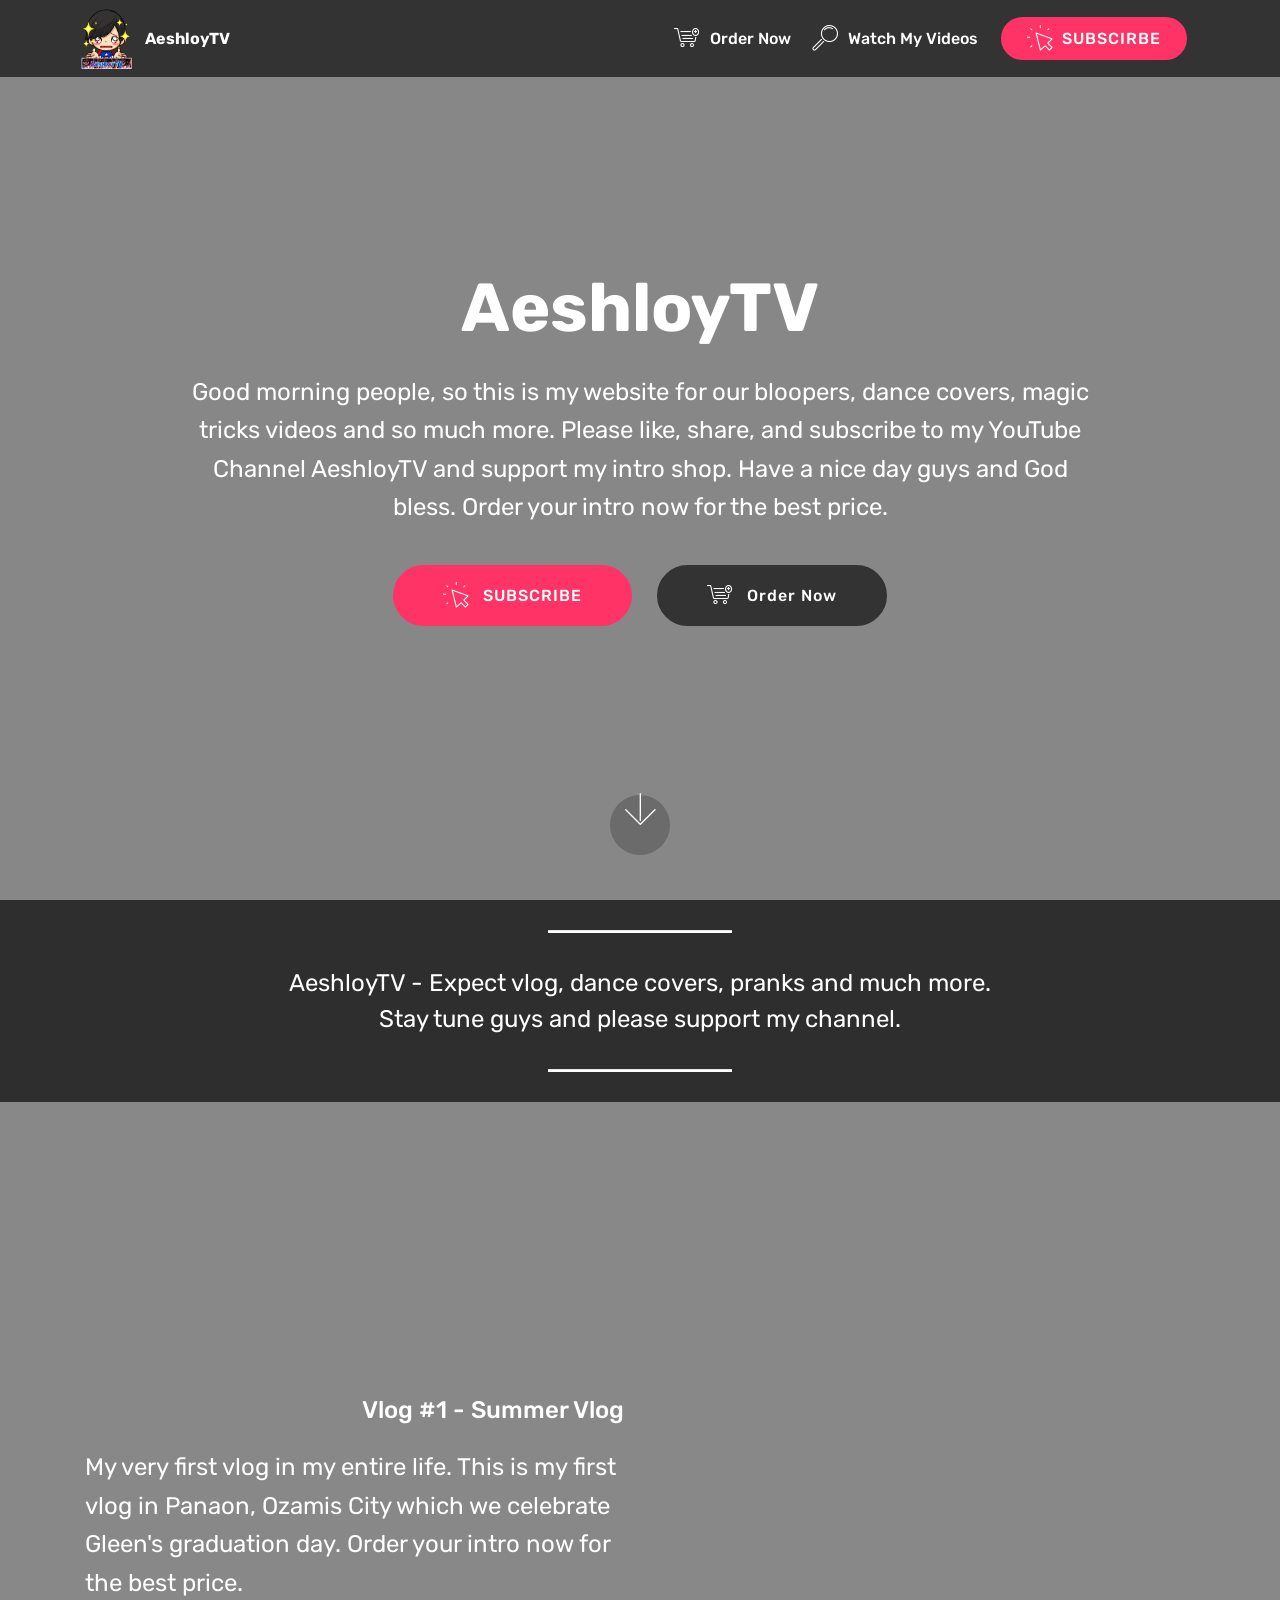
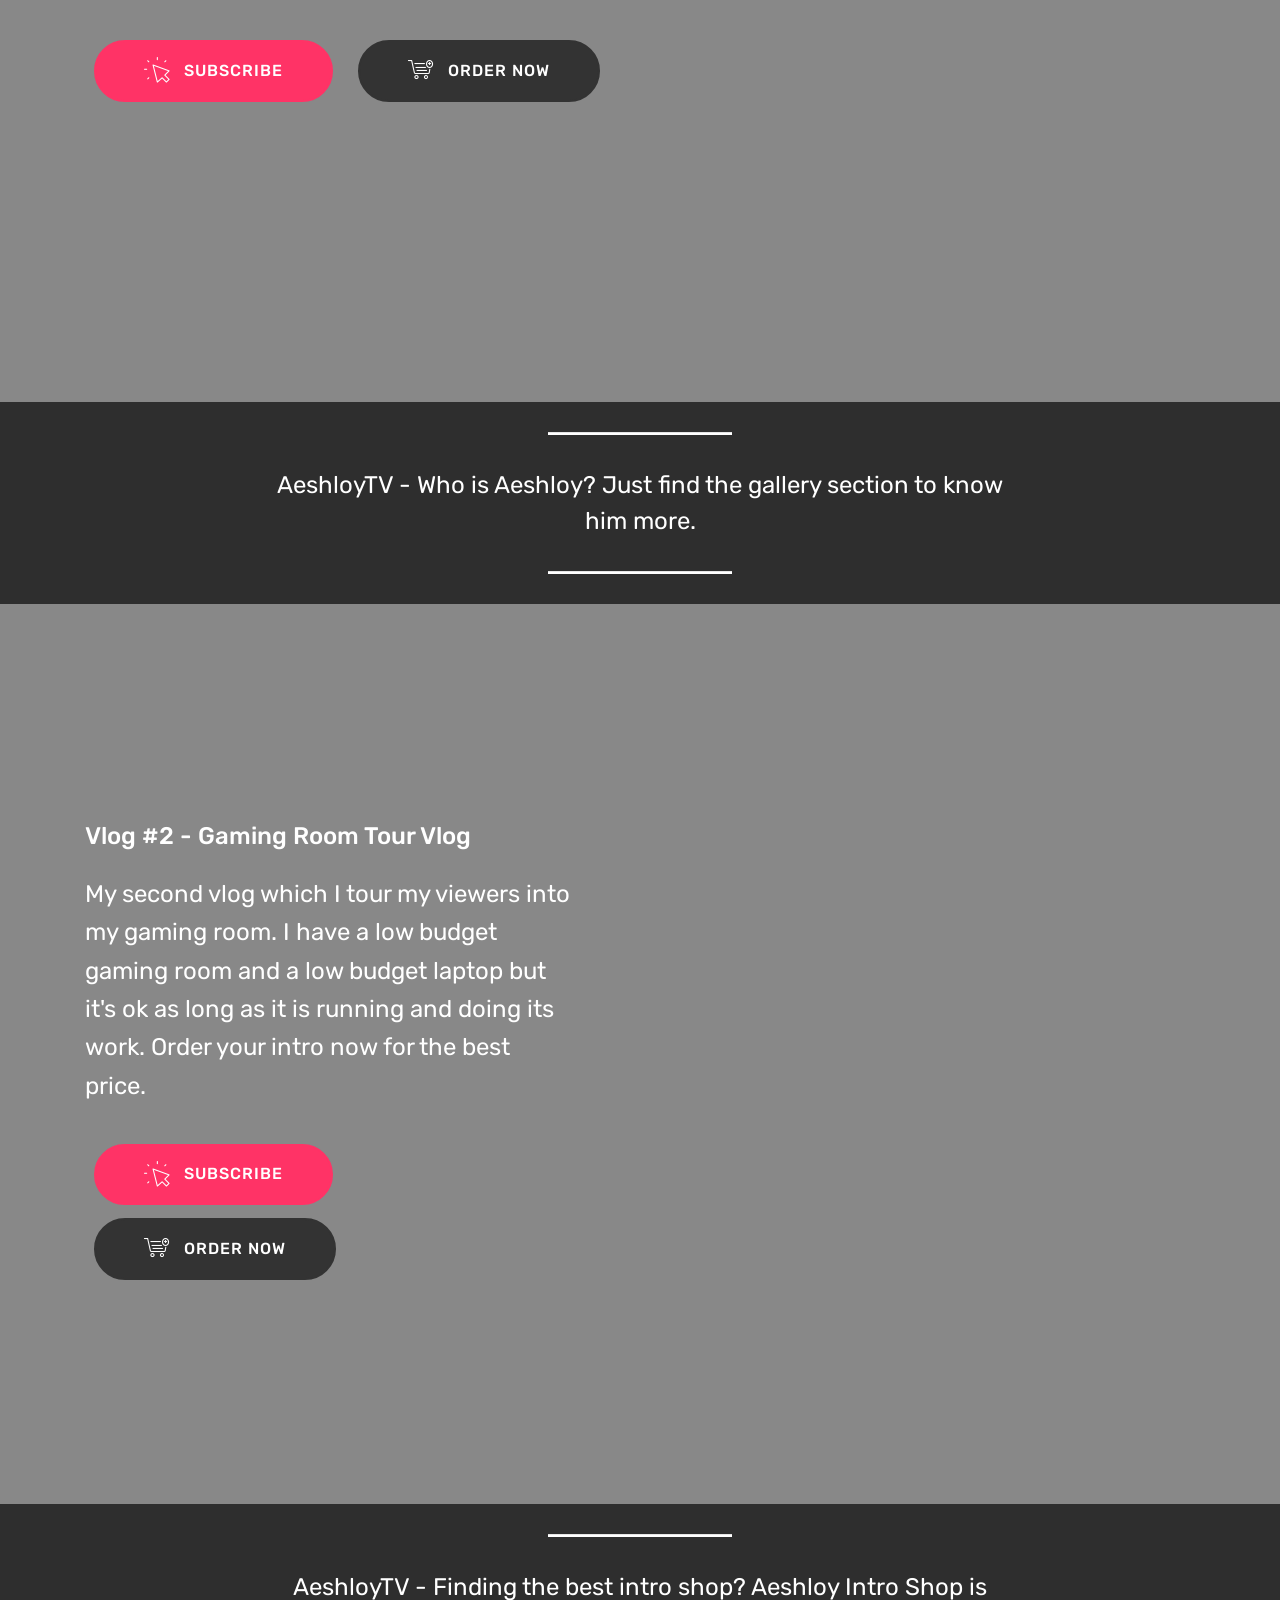
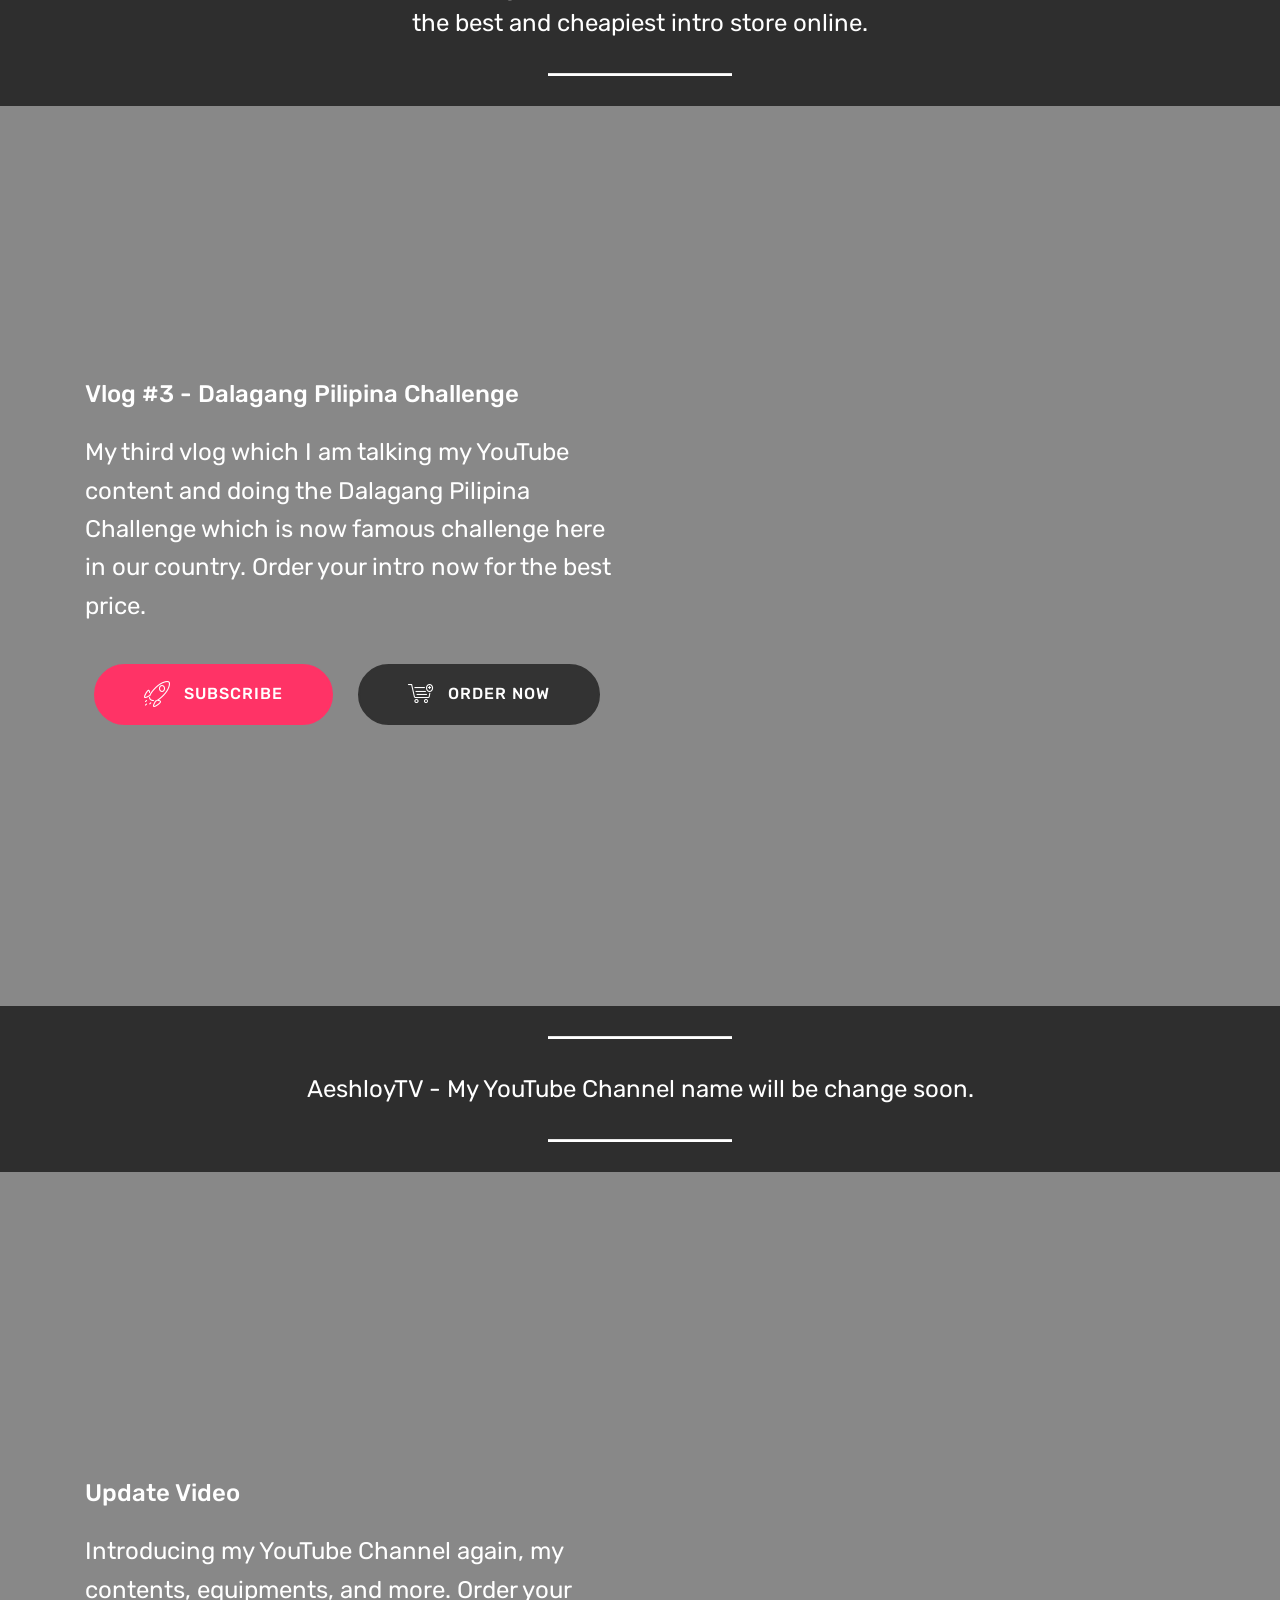
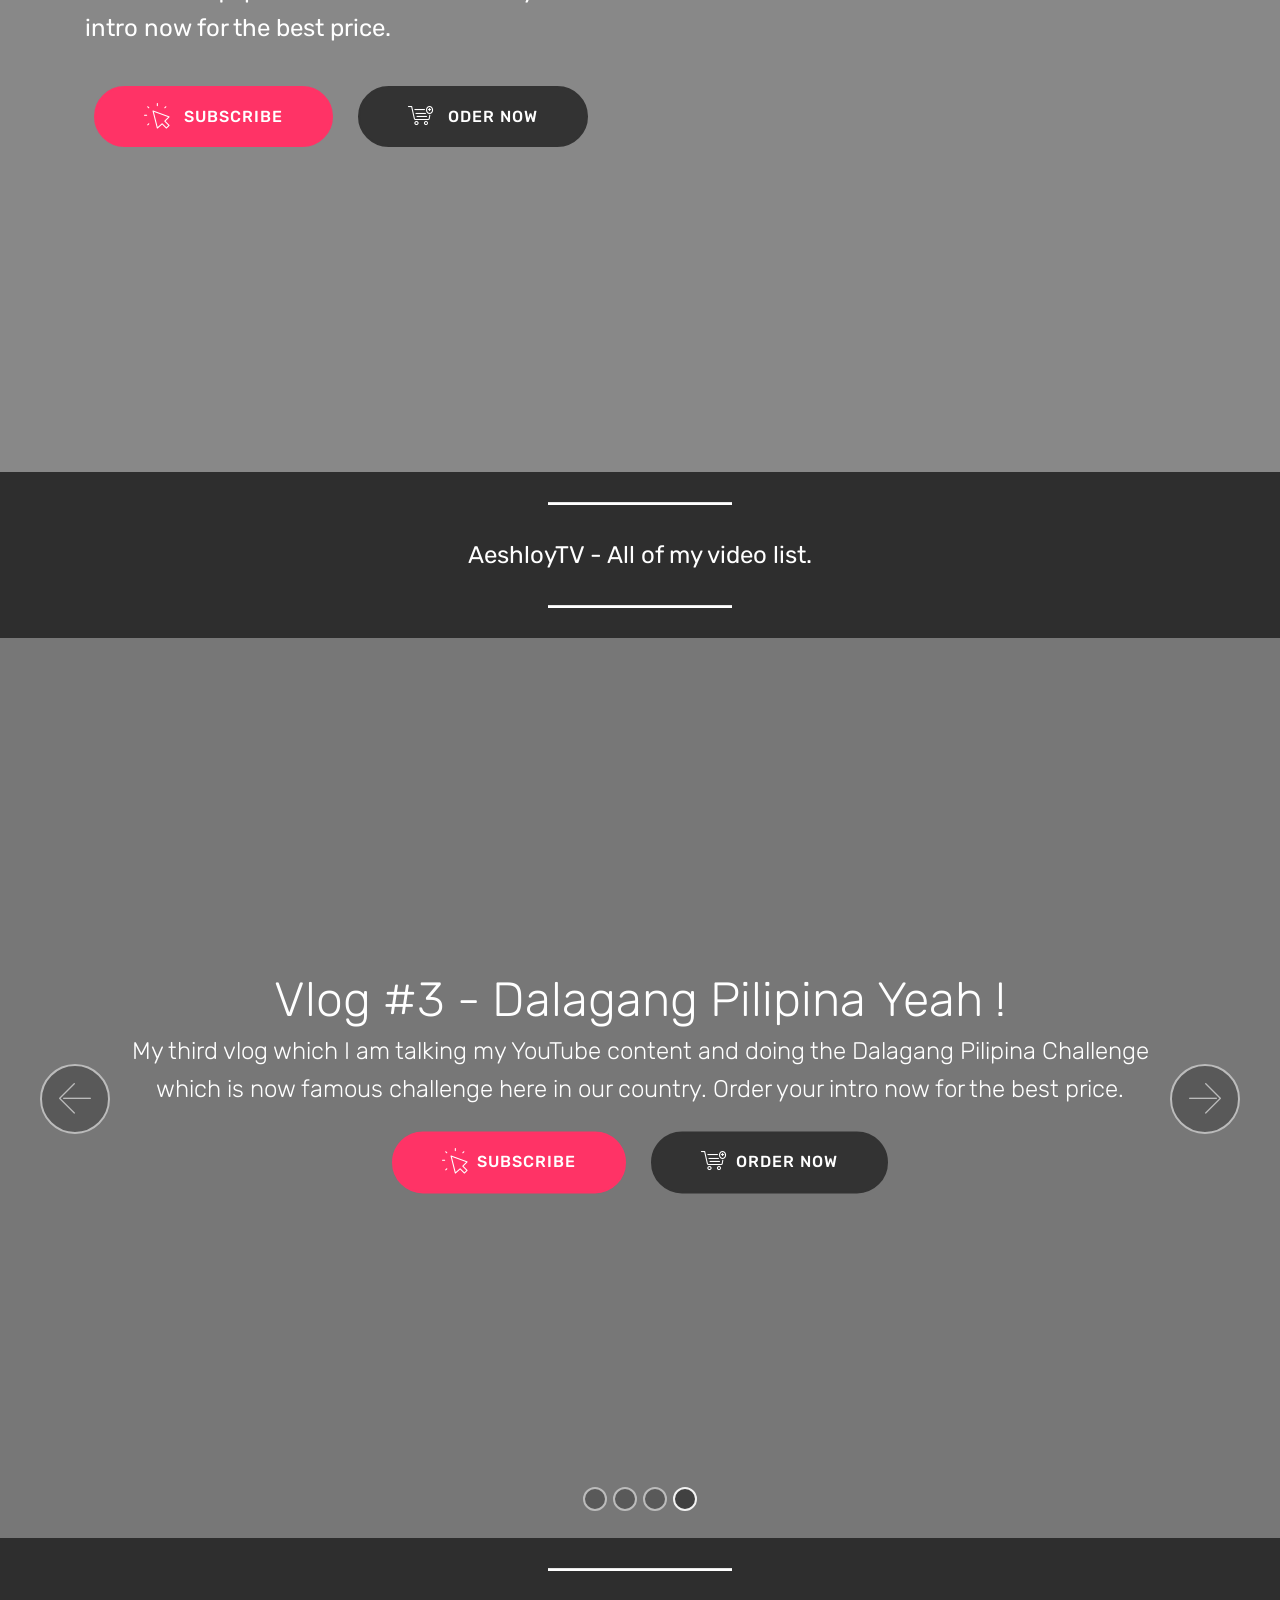
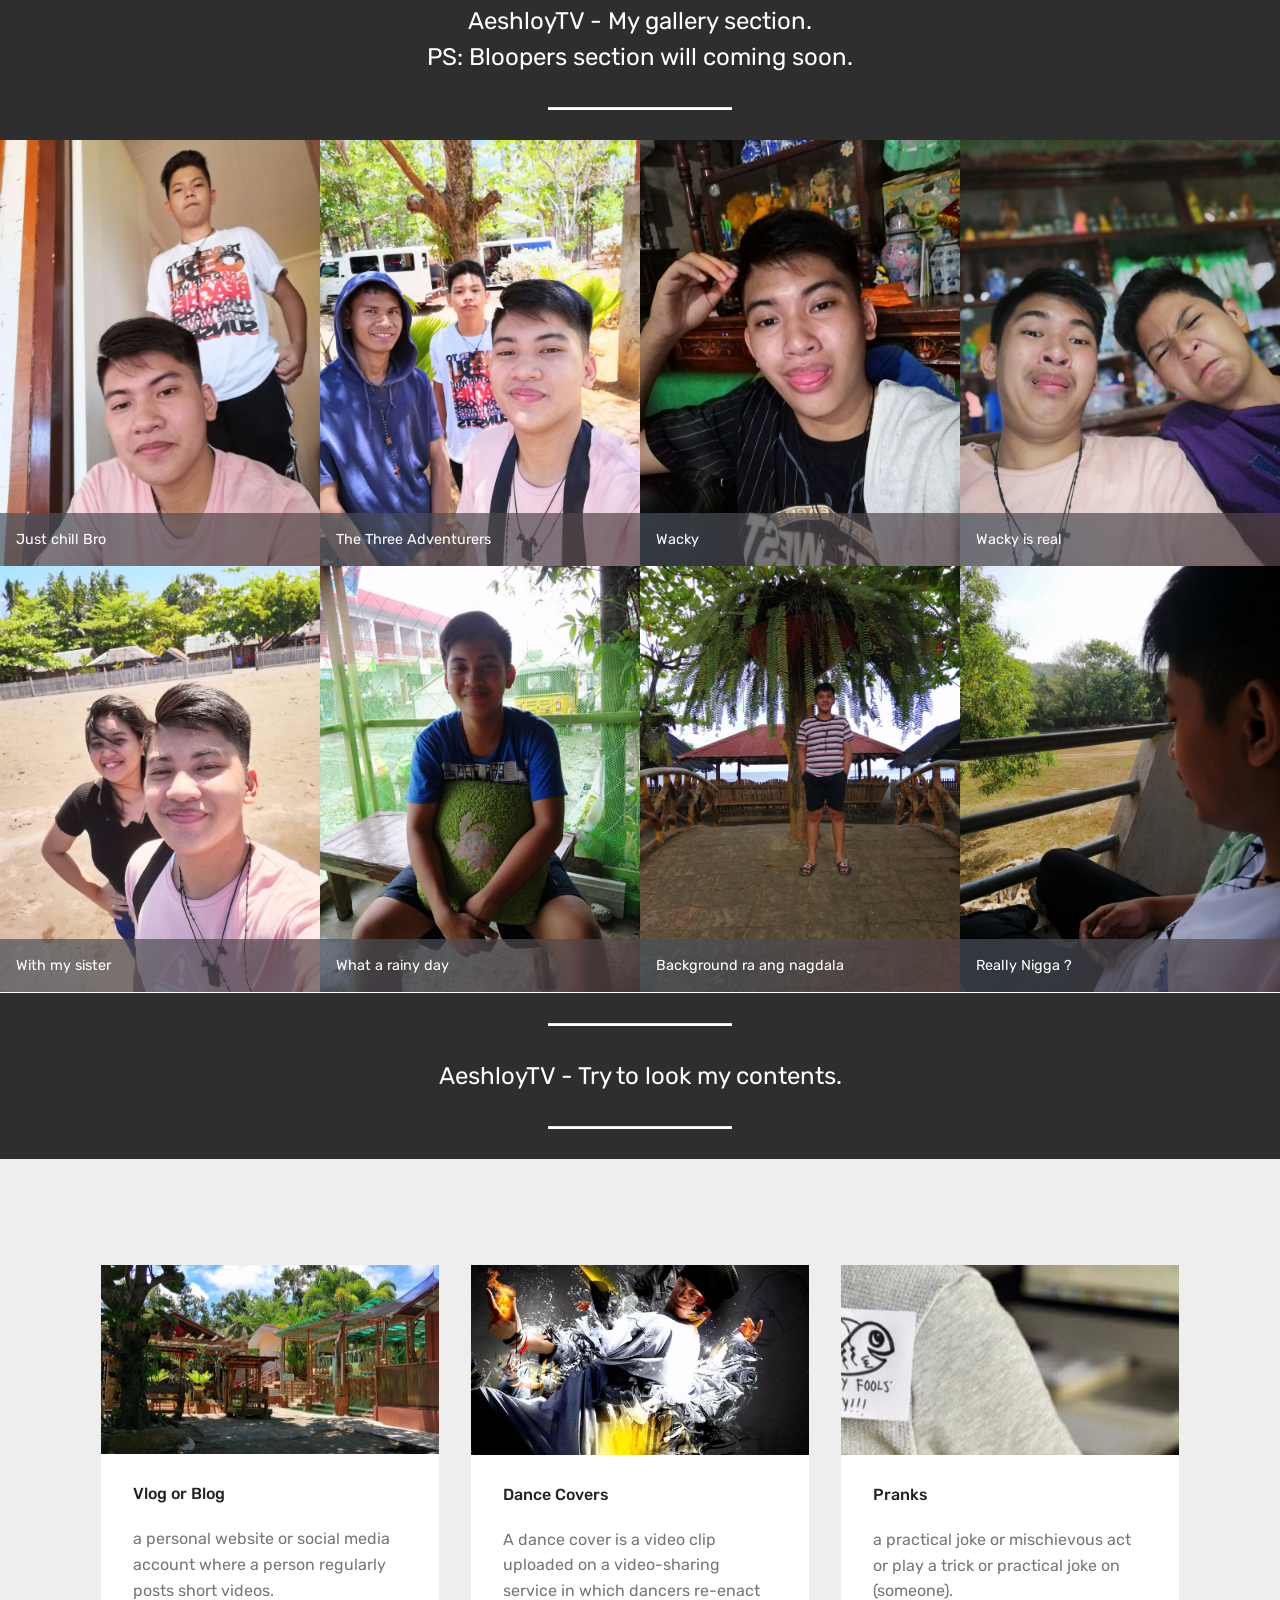
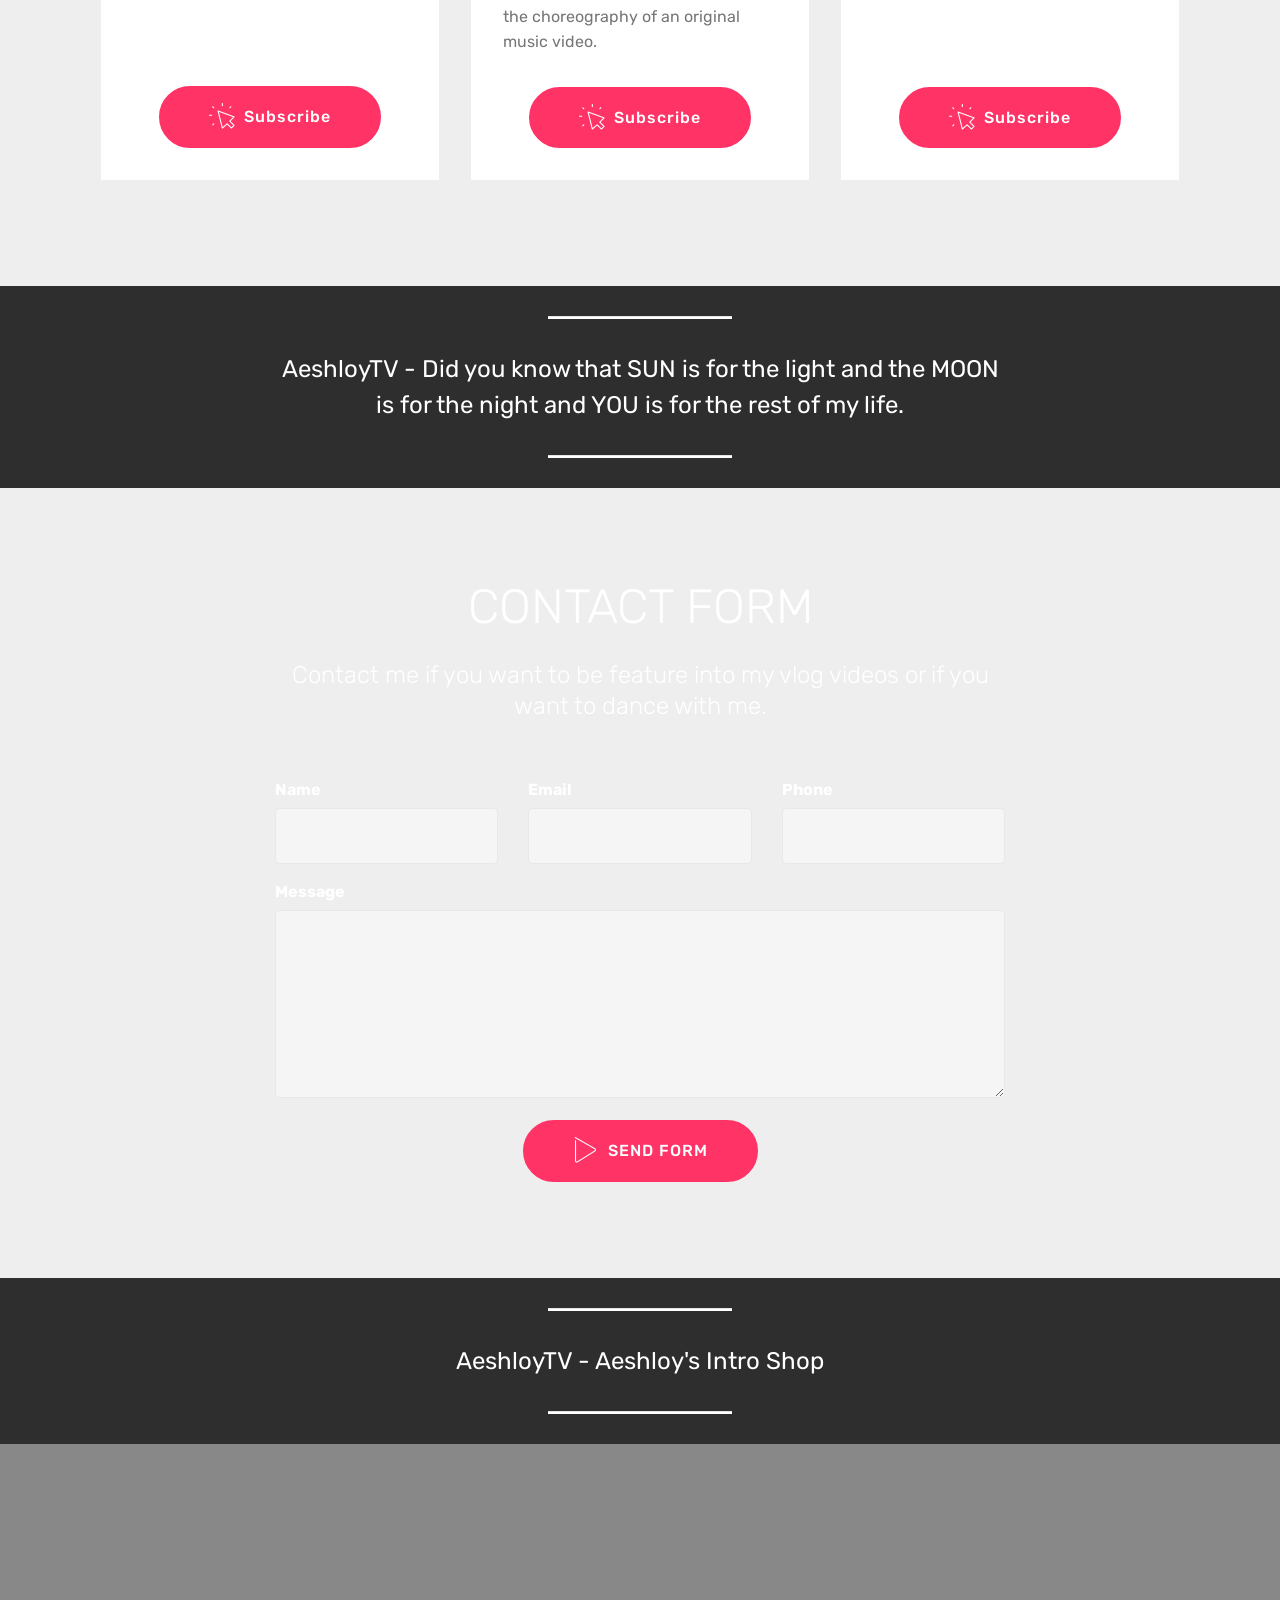
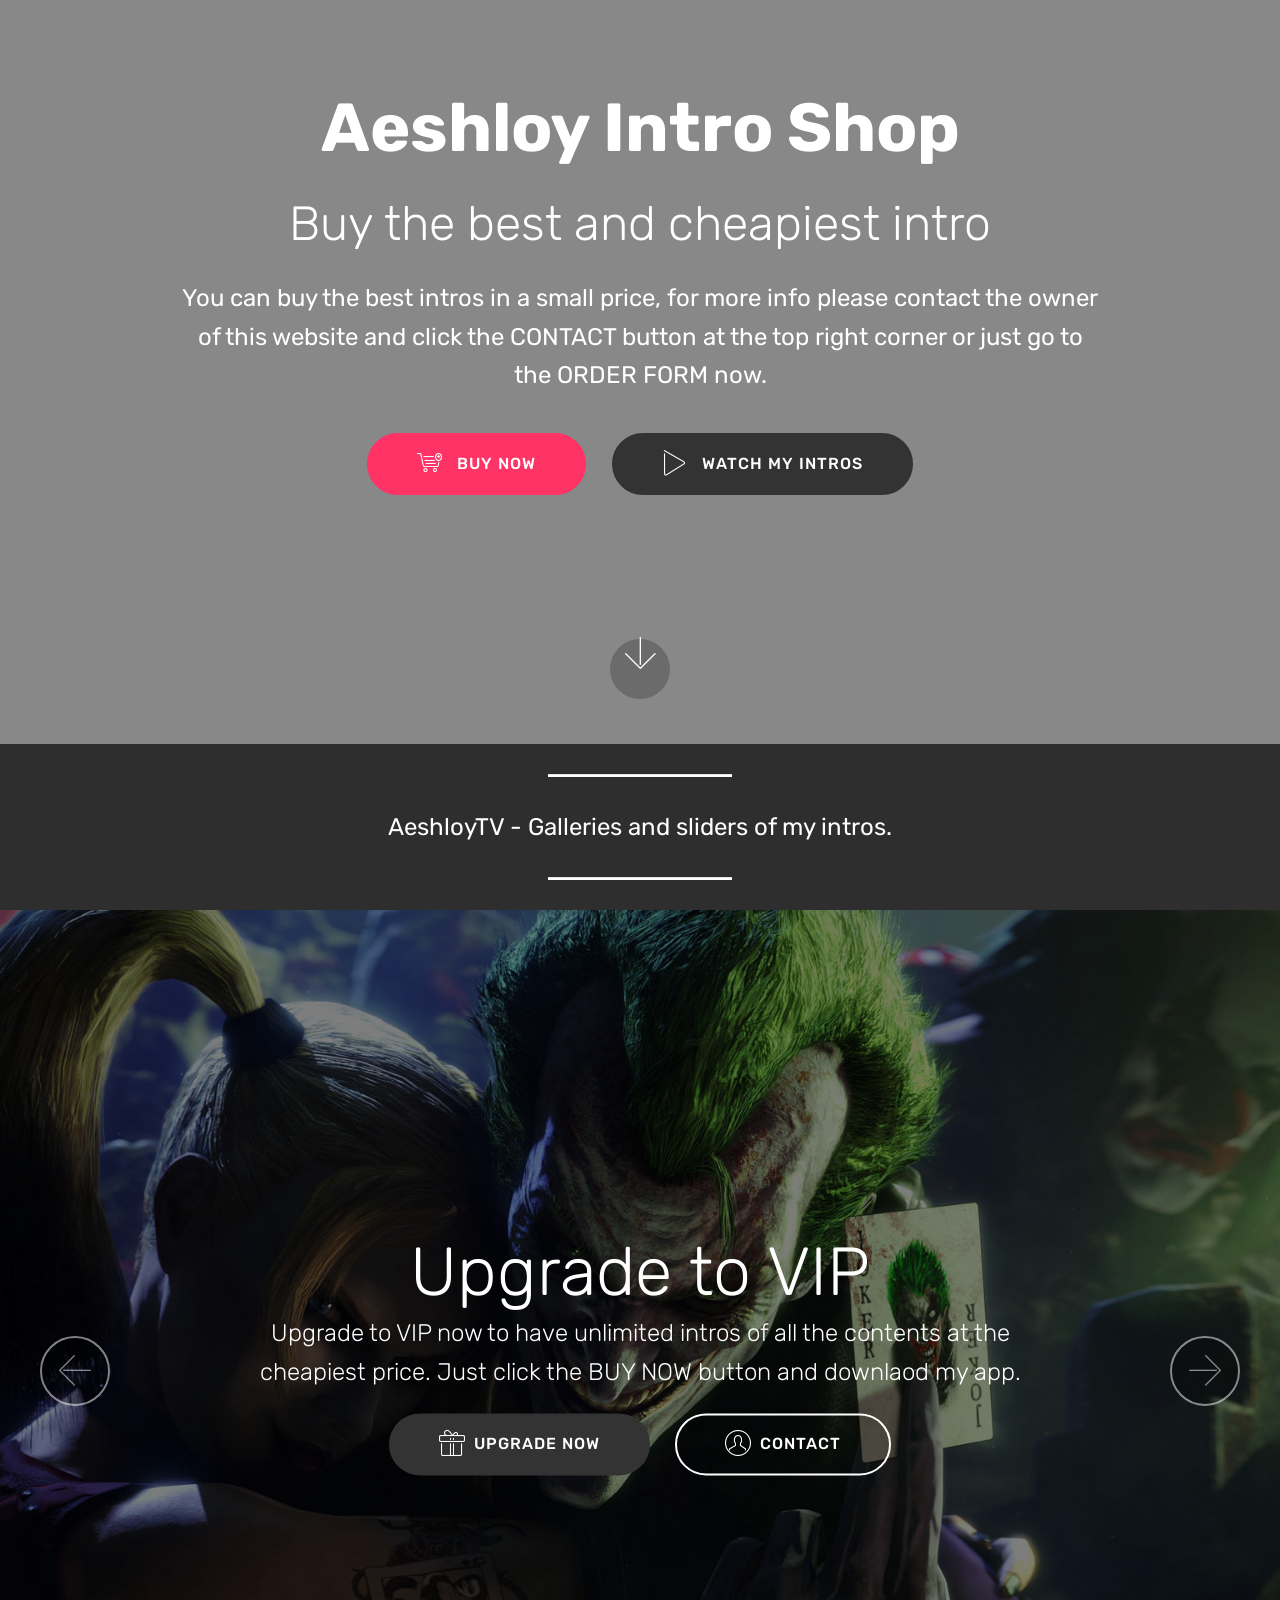
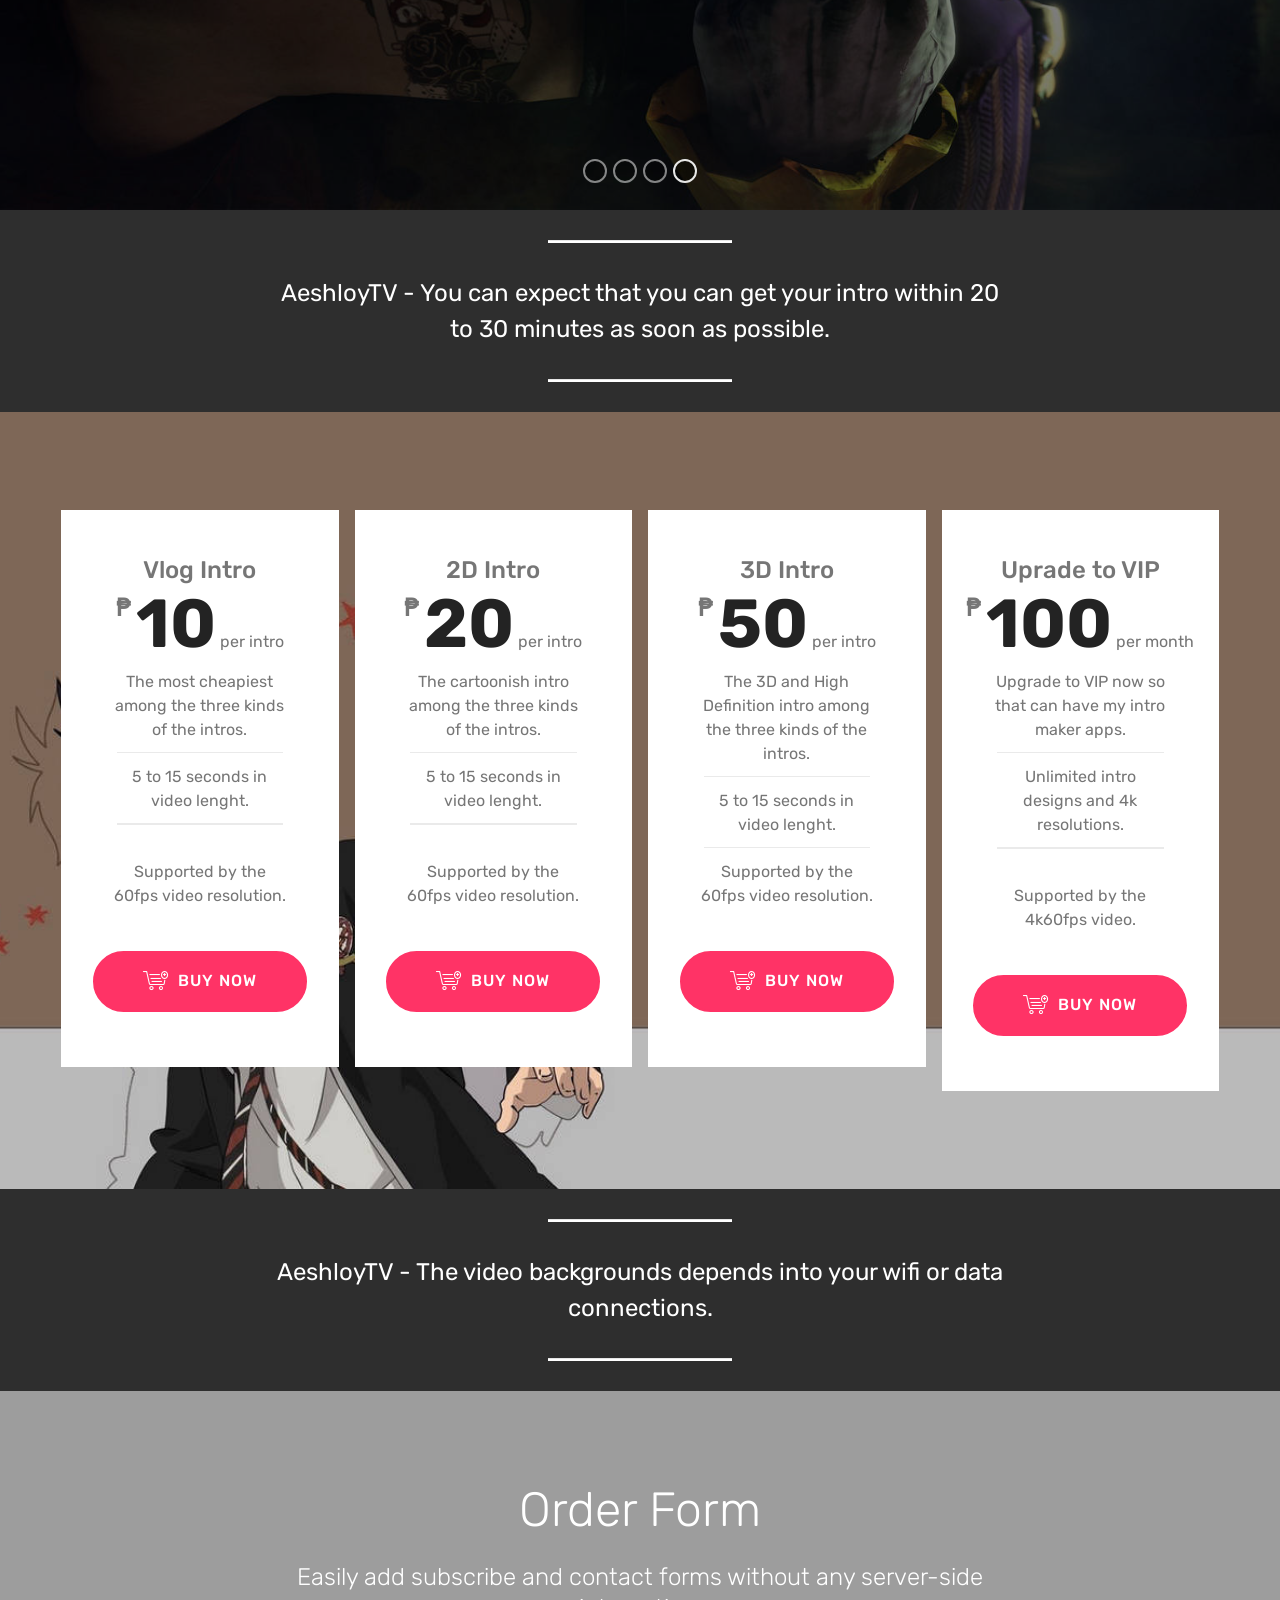
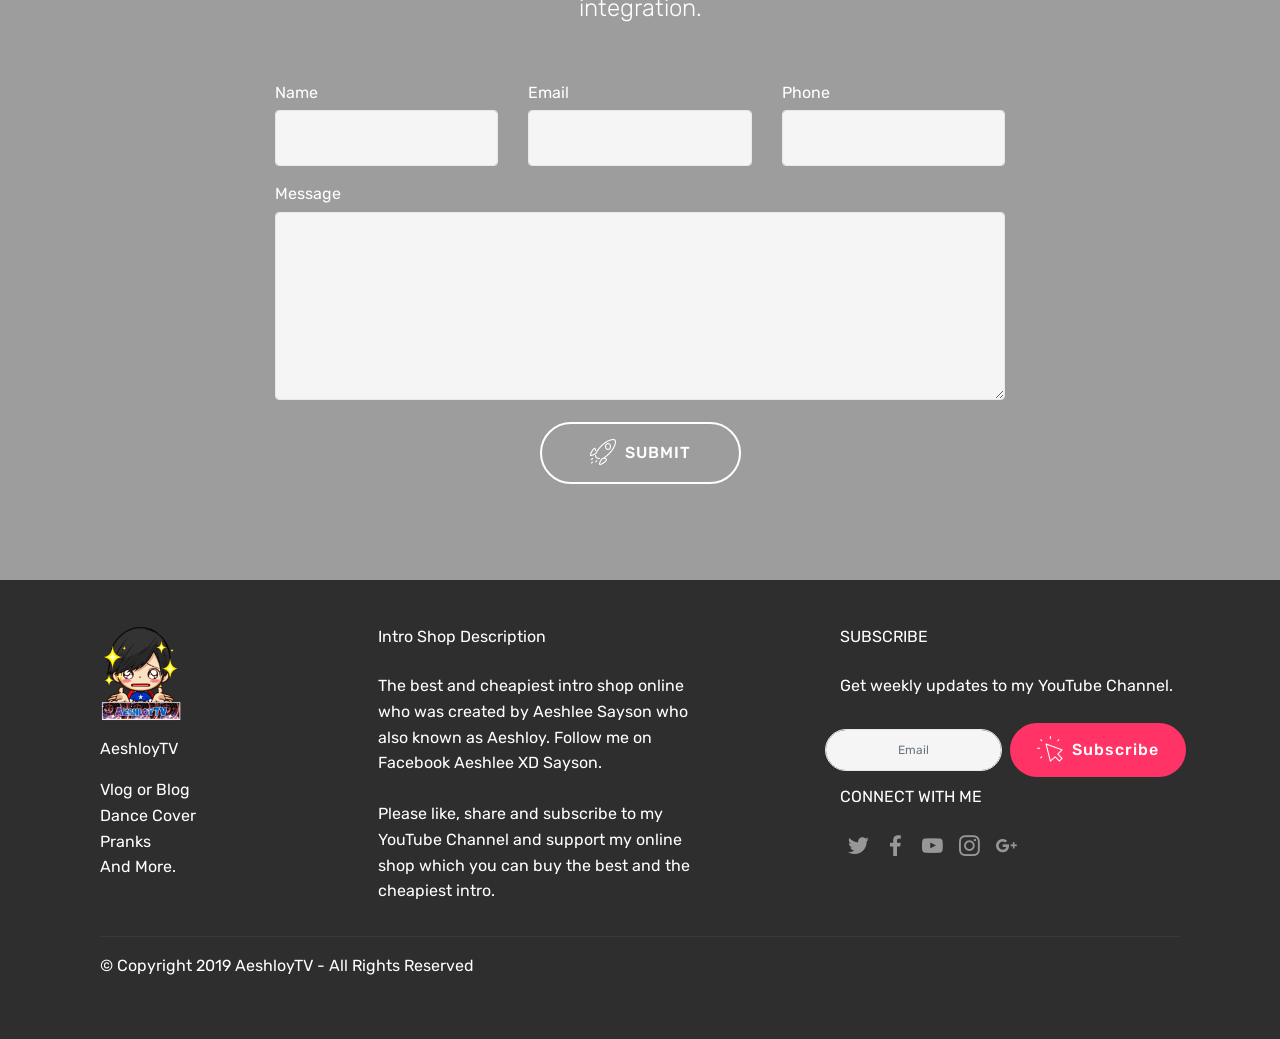
==== commit 39f6a513: "MasterW" ====
--- a/index.html
+++ b/index.html
@@ -63,7 +63,7 @@
     </nav>
 </section>
 
-<section class="engine"><a href="https://mobirise.info/b">how to create your own site for free</a></section><section class="header6 cid-rnnRi5zoxC mbr-fullscreen" data-bg-video="https://www.youtube.com/watch?v=jdESjVCIF64&amp;t=684s" id="header6-g">
+<section class="engine"><a href="https://mobirise.info/l">free website templates</a></section><section class="header6 cid-rnnRi5zoxC mbr-fullscreen" data-bg-video="https://www.youtube.com/watch?v=jdESjVCIF64&amp;t=684s" id="header6-g">
 
     
 
@@ -106,7 +106,8 @@
 
     
 
-    
+    <div class="mbr-overlay" style="opacity: 0.5; background-color: rgb(35, 35, 35);">
+    </div>
 
     <div class="container">
         <div class="media-container-row">
@@ -144,7 +145,8 @@
 
     
 
-    
+    <div class="mbr-overlay" style="opacity: 0.5; background-color: rgb(35, 35, 35);">
+    </div>
 
     <div class="container">
         <div class="media-container-row">
@@ -180,11 +182,54 @@
     </div>
 </section>
 
+<section class="header7 cid-rnAAo19qtf mbr-fullscreen mbr-parallax-background" id="header7-1b">
+
+    
+
+    <div class="mbr-overlay" style="opacity: 0.5; background-color: rgb(35, 35, 35);">
+    </div>
+
+    <div class="container">
+        <div class="media-container-row">
+
+            <div class="media-content align-right">
+                <h1 class="mbr-section-title mbr-white pb-3 mbr-fonts-style display-5">
+                    Vlog #3 - Dalagang Pilipina Challenge</h1>
+                <div class="mbr-section-text mbr-white pb-3">
+                    <p class="mbr-text mbr-fonts-style display-5">
+                        My third vlog which I am talking my YouTube content and doing the Dalagang Pilipina Challenge which is now famous challenge here in our country. Order your intro now for the best price.
+                    </p>
+                </div>
+                <div class="mbr-section-btn"><a class="btn btn-md btn-secondary display-4" href="https://www.youtube.com/channel/UC-cXT2jVYnOSLMEcUSFU3CQ" target="_blank"><span class="mbri-rocket mbr-iconfont mbr-iconfont-btn"></span>SUBSCRIBE</a>
+                        <a class="btn btn-md btn-black display-4" href="mailto:naoshi.korishima29@gmail.com"><span class="mbri-cart-add mbr-iconfont mbr-iconfont-btn"></span>ORDER NOW</a></div>
+            </div>
+
+            <div class="mbr-figure" style="width: 100%;"><iframe class="mbr-embedded-video" src="https://www.youtube.com/embed/V64kVTWE6OY?rel=0&amp;amp;showinfo=0&amp;autoplay=1&amp;loop=1&amp;playlist=V64kVTWE6OY" width="1280" height="720" frameborder="0" allowfullscreen></iframe></div>
+
+        </div>
+    </div>
+</section>
+
+<section class="mbr-section article content10 cid-rnAzrAFxpk" id="content10-1a">
+    
+     
+
+    <div class="container">
+        <div class="inner-container" style="width: 66%;">
+            <hr class="line" style="width: 25%;">
+            <div class="section-text align-center mbr-white mbr-fonts-style display-5">
+                    AeshloyTV - My YouTube Channel name will be change soon.</div>
+            <hr class="line" style="width: 25%;">
+        </div>
+    </div>
+</section>
+
 <section class="header7 cid-rnodiWyKx6 mbr-fullscreen mbr-parallax-background" id="header7-y">
 
     
 
-    
+    <div class="mbr-overlay" style="opacity: 0.5; background-color: rgb(35, 35, 35);">
+    </div>
 
     <div class="container">
         <div class="media-container-row">
@@ -223,7 +268,7 @@
 
     
 
-    <div class="full-screen"><div class="mbr-slider slide carousel" data-pause="true" data-keyboard="false" data-ride="carousel" data-interval="4000"><ol class="carousel-indicators"><li data-app-prevent-settings="" data-target="#slider1-z" data-slide-to="0"></li><li data-app-prevent-settings="" data-target="#slider1-z" data-slide-to="1"></li><li data-app-prevent-settings="" data-target="#slider1-z" class=" active" data-slide-to="2"></li></ol><div class="carousel-inner" role="listbox"><div class="carousel-item slider-fullscreen-image" data-bg-video-slide="https://www.youtube.com/watch?v=jdESjVCIF64&amp;t="><div class="mbr-overlay"></div><div class="container container-slide"><div class="image_wrapper"><img src="assets/images/background1.jpg" style="opacity: 0;"><div class="carousel-caption justify-content-center"><div class="col-10 align-center"><h2 class="mbr-fonts-style display-2">Vlog #1 - Summer Vlog</h2><p class="lead mbr-text mbr-fonts-style display-5">My very first vlog in my entire life. This is my first vlog in Panaon, Ozamis City which we celebrate Gleen's graduation day.&nbsp;Order your intro now for the best price.</p><div class="mbr-section-btn" buttons="0"><a class="btn display-4 btn-secondary" href="https://www.youtube.com/channel/UC-cXT2jVYnOSLMEcUSFU3CQ" target="_blank"><span class="mbri-cursor-click mbr-iconfont mbr-iconfont-btn"></span>SUBSCRIBE</a> <a class="btn  display-4 btn-black" href="mailto:naoshi.korishima29@gmail.com"><span class="mbri-cart-add mbr-iconfont mbr-iconfont-btn"></span>ORDER NOW</a></div></div></div></div></div></div><div class="carousel-item slider-fullscreen-image" data-bg-video-slide="https://www.youtube.com/watch?v=u4l2YIsFEvM"><div class="mbr-overlay"></div><div class="container container-slide"><div class="image_wrapper"><img src="assets/images/background2.jpg" style="opacity: 0;"><div class="carousel-caption justify-content-center"><div class="col-10 align-center"><h2 class="mbr-fonts-style display-2">Vlog #2 - Gaming Room Tour</h2><p class="lead mbr-text mbr-fonts-style display-5">My second vlog which I tour my viewers into my gaming room. I have a low budget gaming room and a low budget laptop but it's ok as long as it is running and doing its work.<br>Order your intro now for the best price.<br></p><div class="mbr-section-btn" buttons="0"><a class="btn display-4 btn-secondary" href="https://www.youtube.com/channel/UC-cXT2jVYnOSLMEcUSFU3CQ" target="_blank"><span class="mbri-cursor-click mbr-iconfont mbr-iconfont-btn"></span>SUBSCRIBE</a> <a class="btn  display-4 btn-black" href="mailto:naoshi.korishima29@gmail.com"><span class="mbri-cart-add mbr-iconfont mbr-iconfont-btn"></span>ORDER NOW</a></div></div></div></div></div></div><div class="carousel-item slider-fullscreen-image active" data-bg-video-slide="https://www.youtube.com/watch?v=ehlY3zSUGvQ"><div class="mbr-overlay"></div><div class="container container-slide"><div class="image_wrapper"><img src="assets/images/background3.jpg" style="opacity: 0;"><div class="carousel-caption justify-content-center"><div class="col-10 align-center"><h2 class="mbr-fonts-style display-2">Update Video</h2><p class="lead mbr-text mbr-fonts-style display-5">Introducing my YouTube Channel again, my contents, equipments, and more.<br>Order your intro now for the best price.</p><div class="mbr-section-btn" buttons="0"><a class="btn display-4 btn-secondary" href="https://www.youtube.com/channel/UC-cXT2jVYnOSLMEcUSFU3CQ" target="_blank"><span class="mbri-cursor-click mbr-iconfont mbr-iconfont-btn"></span>SUBSCRIBE</a> <a class="btn  display-4 btn-black" href="mailto:naoshi.korishima29@gmail.com"><span class="mbri-cart-add mbr-iconfont mbr-iconfont-btn"></span>ORDER NOW</a></div></div></div></div></div></div></div><a data-app-prevent-settings="" class="carousel-control carousel-control-prev" role="button" data-slide="prev" href="#slider1-z"><span aria-hidden="true" class="mbri-left mbr-iconfont"></span><span class="sr-only">Previous</span></a><a data-app-prevent-settings="" class="carousel-control carousel-control-next" role="button" data-slide="next" href="#slider1-z"><span aria-hidden="true" class="mbri-right mbr-iconfont"></span><span class="sr-only">Next</span></a></div></div>
+    <div class="full-screen"><div class="mbr-slider slide carousel" data-pause="true" data-keyboard="false" data-ride="carousel" data-interval="4000"><ol class="carousel-indicators"><li data-app-prevent-settings="" data-target="#slider1-z" data-slide-to="0"></li><li data-app-prevent-settings="" data-target="#slider1-z" data-slide-to="1"></li><li data-app-prevent-settings="" data-target="#slider1-z" data-slide-to="2"></li><li data-app-prevent-settings="" data-target="#slider1-z" class=" active" data-slide-to="3"></li></ol><div class="carousel-inner" role="listbox"><div class="carousel-item slider-fullscreen-image" data-bg-video-slide="https://www.youtube.com/watch?v=jdESjVCIF64&amp;t="><div class="mbr-overlay"></div><div class="container container-slide"><div class="image_wrapper"><img src="assets/images/background1.jpg" style="opacity: 0;"><div class="carousel-caption justify-content-center"><div class="col-10 align-center"><h2 class="mbr-fonts-style display-2">Vlog #1 - Summer Vlog</h2><p class="lead mbr-text mbr-fonts-style display-5">My very first vlog in my entire life. This is my first vlog in Panaon, Ozamis City which we celebrate Gleen's graduation day.&nbsp;Order your intro now for the best price.</p><div class="mbr-section-btn" buttons="0"><a class="btn display-4 btn-secondary" href="https://www.youtube.com/channel/UC-cXT2jVYnOSLMEcUSFU3CQ" target="_blank"><span class="mbri-cursor-click mbr-iconfont mbr-iconfont-btn"></span>SUBSCRIBE</a> <a class="btn  display-4 btn-black" href="mailto:naoshi.korishima29@gmail.com"><span class="mbri-cart-add mbr-iconfont mbr-iconfont-btn"></span>ORDER NOW</a></div></div></div></div></div></div><div class="carousel-item slider-fullscreen-image" data-bg-video-slide="https://www.youtube.com/watch?v=u4l2YIsFEvM"><div class="mbr-overlay"></div><div class="container container-slide"><div class="image_wrapper"><img src="assets/images/background2.jpg" style="opacity: 0;"><div class="carousel-caption justify-content-center"><div class="col-10 align-center"><h2 class="mbr-fonts-style display-2">Vlog #2 - Gaming Room Tour</h2><p class="lead mbr-text mbr-fonts-style display-5">My second vlog which I tour my viewers into my gaming room. I have a low budget gaming room and a low budget laptop but it's ok as long as it is running and doing its work.<br>Order your intro now for the best price.<br></p><div class="mbr-section-btn" buttons="0"><a class="btn display-4 btn-secondary" href="https://www.youtube.com/channel/UC-cXT2jVYnOSLMEcUSFU3CQ" target="_blank"><span class="mbri-cursor-click mbr-iconfont mbr-iconfont-btn"></span>SUBSCRIBE</a> <a class="btn  display-4 btn-black" href="mailto:naoshi.korishima29@gmail.com"><span class="mbri-cart-add mbr-iconfont mbr-iconfont-btn"></span>ORDER NOW</a></div></div></div></div></div></div><div class="carousel-item slider-fullscreen-image" data-bg-video-slide="https://www.youtube.com/watch?v=ehlY3zSUGvQ"><div class="mbr-overlay"></div><div class="container container-slide"><div class="image_wrapper"><img src="assets/images/background3.jpg" style="opacity: 0;"><div class="carousel-caption justify-content-center"><div class="col-10 align-center"><h2 class="mbr-fonts-style display-2">Update Video</h2><p class="lead mbr-text mbr-fonts-style display-5">Introducing my YouTube Channel again, my contents, equipments, and more.<br>Order your intro now for the best price.</p><div class="mbr-section-btn" buttons="0"><a class="btn display-4 btn-secondary" href="https://www.youtube.com/channel/UC-cXT2jVYnOSLMEcUSFU3CQ" target="_blank"><span class="mbri-cursor-click mbr-iconfont mbr-iconfont-btn"></span>SUBSCRIBE</a> <a class="btn  display-4 btn-black" href="mailto:naoshi.korishima29@gmail.com"><span class="mbri-cart-add mbr-iconfont mbr-iconfont-btn"></span>ORDER NOW</a></div></div></div></div></div></div><div class="carousel-item slider-fullscreen-image active" data-bg-video-slide="https://www.youtube.com/watch?v=V64kVTWE6OY"><div class="mbr-overlay"></div><div class="container container-slide"><div class="image_wrapper"><img src="assets/images/picsart-04-13-04.39.11-1024x576.jpg" style="opacity: 0;"><div class="carousel-caption justify-content-center"><div class="col-10 align-center"><h2 class="mbr-fonts-style display-2">Vlog #3 - Dalagang Pilipina Yeah !</h2><p class="lead mbr-text mbr-fonts-style display-5">My third vlog which I am talking my YouTube content and doing the Dalagang Pilipina Challenge which is now famous challenge here in our country.&nbsp;Order your intro now for the best price.</p><div class="mbr-section-btn" buttons="0"><a class="btn display-4 btn-secondary" href="https://www.youtube.com/channel/UC-cXT2jVYnOSLMEcUSFU3CQ" target="_blank"><span class="mbri-cursor-click mbr-iconfont mbr-iconfont-btn"></span>SUBSCRIBE</a> <a class="btn  display-4 btn-black" href="mailto:naoshi.korishima29@gmail.com"><span class="mbri-cart-add mbr-iconfont mbr-iconfont-btn"></span>ORDER NOW</a></div></div></div></div></div></div></div><a data-app-prevent-settings="" class="carousel-control carousel-control-prev" role="button" data-slide="prev" href="#slider1-z"><span aria-hidden="true" class="mbri-left mbr-iconfont"></span><span class="sr-only">Previous</span></a><a data-app-prevent-settings="" class="carousel-control carousel-control-next" role="button" data-slide="next" href="#slider1-z"><span aria-hidden="true" class="mbri-right mbr-iconfont"></span><span class="sr-only">Next</span></a></div></div>
 
 </section>
 
@@ -352,7 +397,7 @@
         <div class="row justify-content-center">
             <div class="media-container-column col-lg-8" data-form-type="formoid">
                 <!---Formbuilder Form--->
-                <form action="https://mobirise.com/" method="POST" class="mbr-form form-with-styler" data-form-title="Mobirise Form"><input type="hidden" name="email" data-form-email="true" value="mC/2413rWaK1H+XlGB8fxIlTcOQJNVxsoABMQRN8sjC6FfDCrJaSx9/ywHkrX94I7FB8YKO07QXcdjsbUKC/glUYMNZz3sK10/8J3Rm6zooCfnHwP76YWCEOCSwLkq8=">
+                <form action="https://mobirise.com/" method="POST" class="mbr-form form-with-styler" data-form-title="Mobirise Form"><input type="hidden" name="email" data-form-email="true" value="shj25v1jVUVt2yt9N56McbYwGdwXf26ex2l6KwLM21Q/dhKmjJyinEt9hLCrSuFqtiA1mPi3nIsJdQdbReKYyFc2TVutwBcMc9B3DBVqAz9iEpEjYQ7d1jLkxIEw/Zg3">
                     <div class="row row-sm-offset">
                         <div hidden="hidden" data-form-alert="" class="alert alert-success col-12">Thanks for filling out the form!</div>
                         <div hidden="hidden" data-form-alert-danger="" class="alert alert-danger col-12">
@@ -607,7 +652,7 @@
         <div class="row justify-content-center">
             <div class="media-container-column col-lg-8" data-form-type="formoid">
                 <!---Formbuilder Form--->
-                <form action="https://mobirise.com/" method="POST" class="mbr-form form-with-styler" data-form-title="Mobirise Form"><input type="hidden" name="email" data-form-email="true" value="sxxWcKu45wyoYVvq1H7N9qIdEh86/JRGQqPYLlad/tWJIiDi023/UNgmnzL6lZBjosBGXmVRsViT92sf+vTtps242qsOedFS98cw0bbbartSfvcPkn85RuoSKQA334g7">
+                <form action="https://mobirise.com/" method="POST" class="mbr-form form-with-styler" data-form-title="Mobirise Form"><input type="hidden" name="email" data-form-email="true" value="5xmkp6CKdtA2qEptCkTkwDhcAuTBj4guJjC0ZUqduV+aBZzDsfPfHq/iAW4PCfHwd03xA0QgFfTSeRvIq7gmeDkrkipINLqUyqbMms/26pdWBVMnAUBtIiPhaTuRwahU">
                     <div class="row row-sm-offset">
                         <div hidden="hidden" data-form-alert="" class="alert alert-success col-12">Thanks for filling out the form!</div>
                         <div hidden="hidden" data-form-alert-danger="" class="alert alert-danger col-12">
@@ -669,7 +714,7 @@
                     Get weekly updates to my YouTube Channel.</p>
                 <div class="media-container-column" data-form-type="formoid">
                     <!---Formbuilder Form--->
-                    <form action="https://mobirise.com/" method="POST" class="mbr-form form-with-styler" data-form-title="Mobirise Form"><input type="hidden" name="email" data-form-email="true" value="dTtiMoRRdtEQSMMc54XY52gEjtybFWlfNfHkvcBOjR9vLAbTw314SLBF5kL+aJMvJx7Z214iu6pdflNoZ6QhY2sge9H+O93kn7AAjFE1K6Pw2oyVon8rwsYa6GRg75EP">
+                    <form action="https://mobirise.com/" method="POST" class="mbr-form form-with-styler" data-form-title="Mobirise Form"><input type="hidden" name="email" data-form-email="true" value="zDNANs8WIWqajaqiTshGZrfNEmmL8kvo6mrbOODXcFLx7bG/AA4tDe7+oVdinyNGx8gzyOZsfh7K7OSFDTL4sieNzJydA7dhvMKaE0a2DtDRYB2a0LmV1EKNBCbqRZg4">
                         <div class="row form-inline justify-content-center">
                             <div hidden="hidden" data-form-alert="" class="alert alert-success col-12">Thanks for filling out the form!</div>
                             <div hidden="hidden" data-form-alert-danger="" class="alert alert-danger col-12">
--- a/assets/mobirise/css/mbr-additional.css
+++ b/assets/mobirise/css/mbr-additional.css
@@ -1829,12 +1829,12 @@
   }
 }
 .cid-rno7MT1CHa .mbr-section-title {
-  color: #232323;
+  color: #ffffff;
 }
 .cid-rno7MT1CHa .mbr-text,
 .cid-rno7MT1CHa .mbr-section-btn {
   text-align: left;
-  color: #232323;
+  color: #ffffff;
 }
 .cid-rnocn7ARjA {
   padding-top: 30px;
@@ -1902,6 +1902,49 @@
     width: 100% !important;
   }
 }
+.cid-rnAAo19qtf {
+  background-image: url("../../../assets/images/picsart-04-13-04.39.11-1024x576.jpg");
+}
+@media (min-width: 992px) {
+  .cid-rnAAo19qtf .mbr-figure {
+    padding-left: 4rem;
+  }
+}
+@media (max-width: 991px) {
+  .cid-rnAAo19qtf .mbr-figure {
+    padding-top: 3rem;
+  }
+}
+.cid-rnAAo19qtf .mbr-section-title {
+  text-align: left;
+}
+.cid-rnAAo19qtf .mbr-text,
+.cid-rnAAo19qtf .mbr-section-btn {
+  text-align: left;
+}
+.cid-rnAzrAFxpk {
+  padding-top: 30px;
+  padding-bottom: 30px;
+  background-color: #2e2e2e;
+}
+.cid-rnAzrAFxpk .line {
+  background-color: #ffffff;
+  color: #ffffff;
+  align: center;
+  height: 2px;
+  margin: 0 auto;
+}
+.cid-rnAzrAFxpk .section-text {
+  padding: 2rem 0;
+}
+.cid-rnAzrAFxpk .inner-container {
+  margin: 0 auto;
+}
+@media (max-width: 768px) {
+  .cid-rnAzrAFxpk .inner-container {
+    width: 100% !important;
+  }
+}
 .cid-rnodiWyKx6 {
   background-image: url("../../../assets/images/img-20190401-122006-2000x1500.jpg");
 }
@@ -1916,13 +1959,13 @@
   }
 }
 .cid-rnodiWyKx6 .mbr-section-title {
-  color: #f7ed4a;
+  color: #ffffff;
   text-align: left;
 }
 .cid-rnodiWyKx6 .mbr-text,
 .cid-rnodiWyKx6 .mbr-section-btn {
   text-align: left;
-  color: #f7ed4a;
+  color: #ffffff;
 }
 .cid-rnofOUDCPm {
   padding-top: 30px;
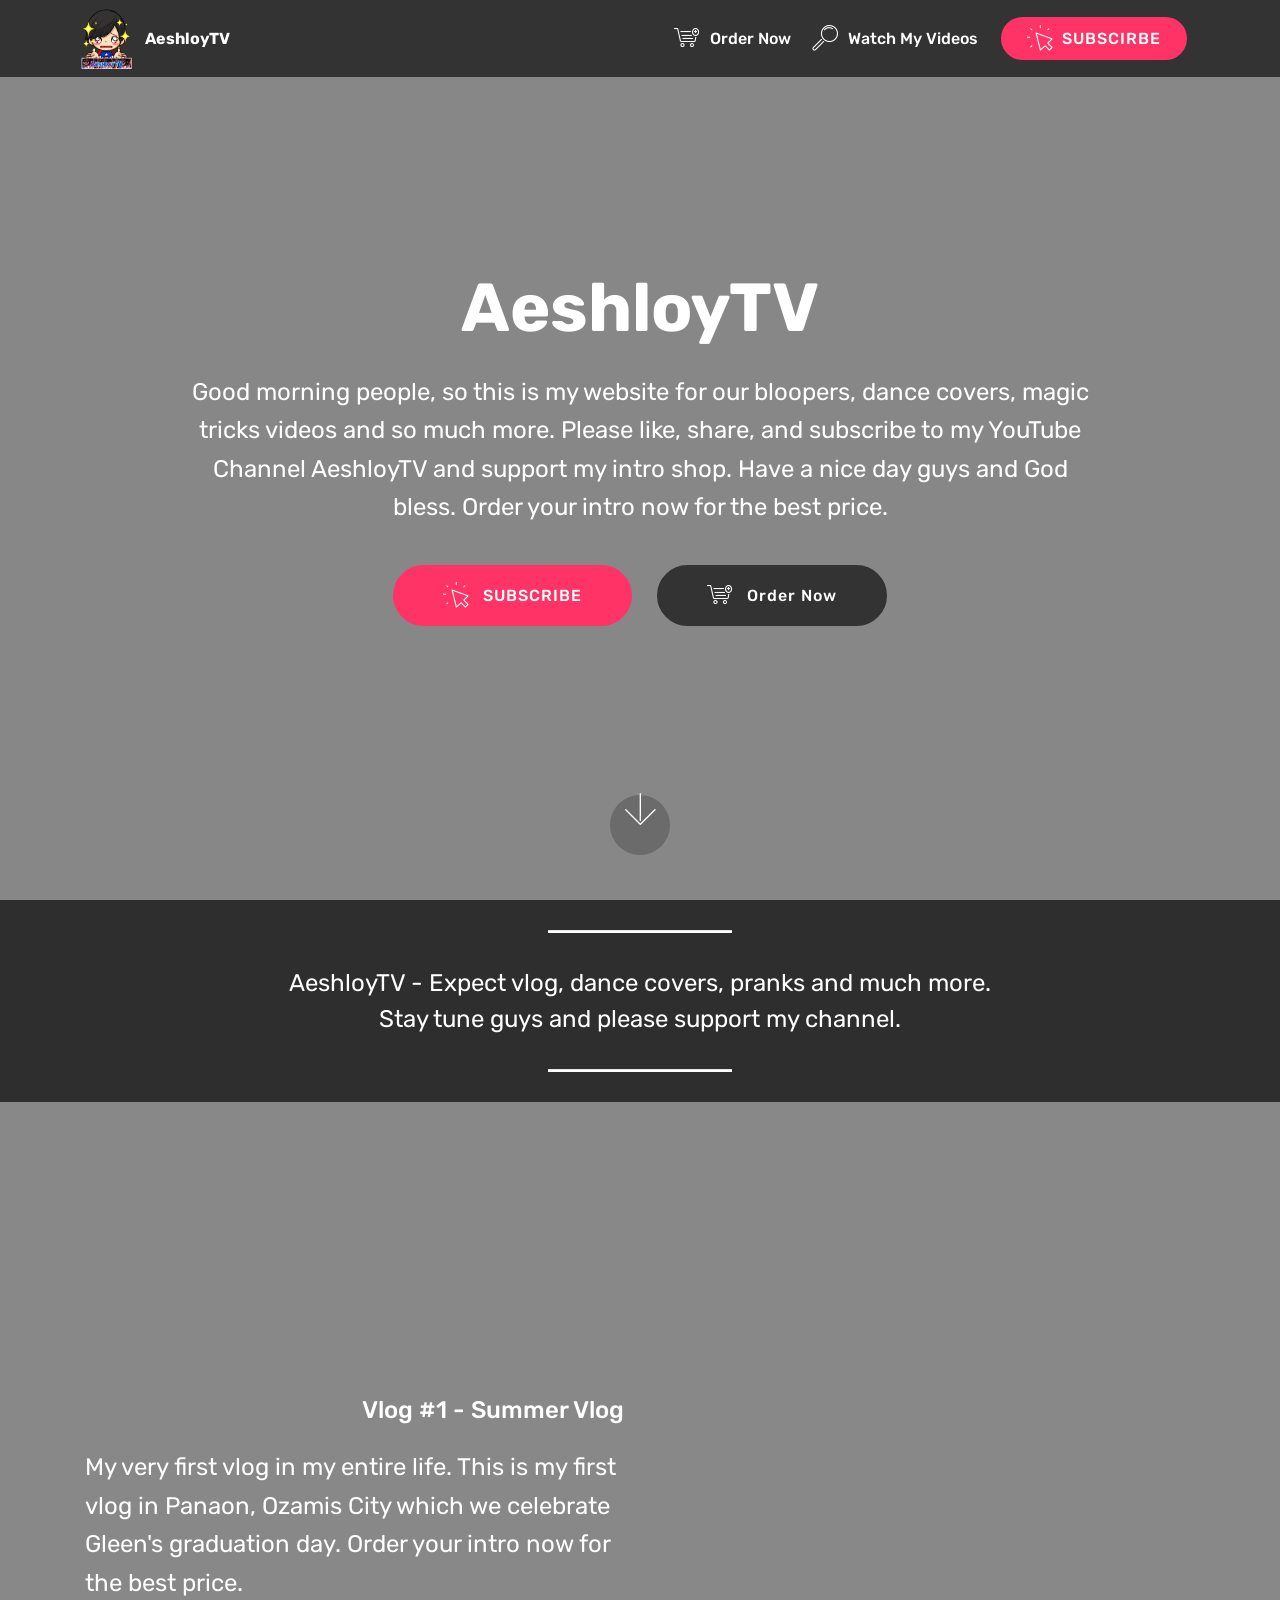
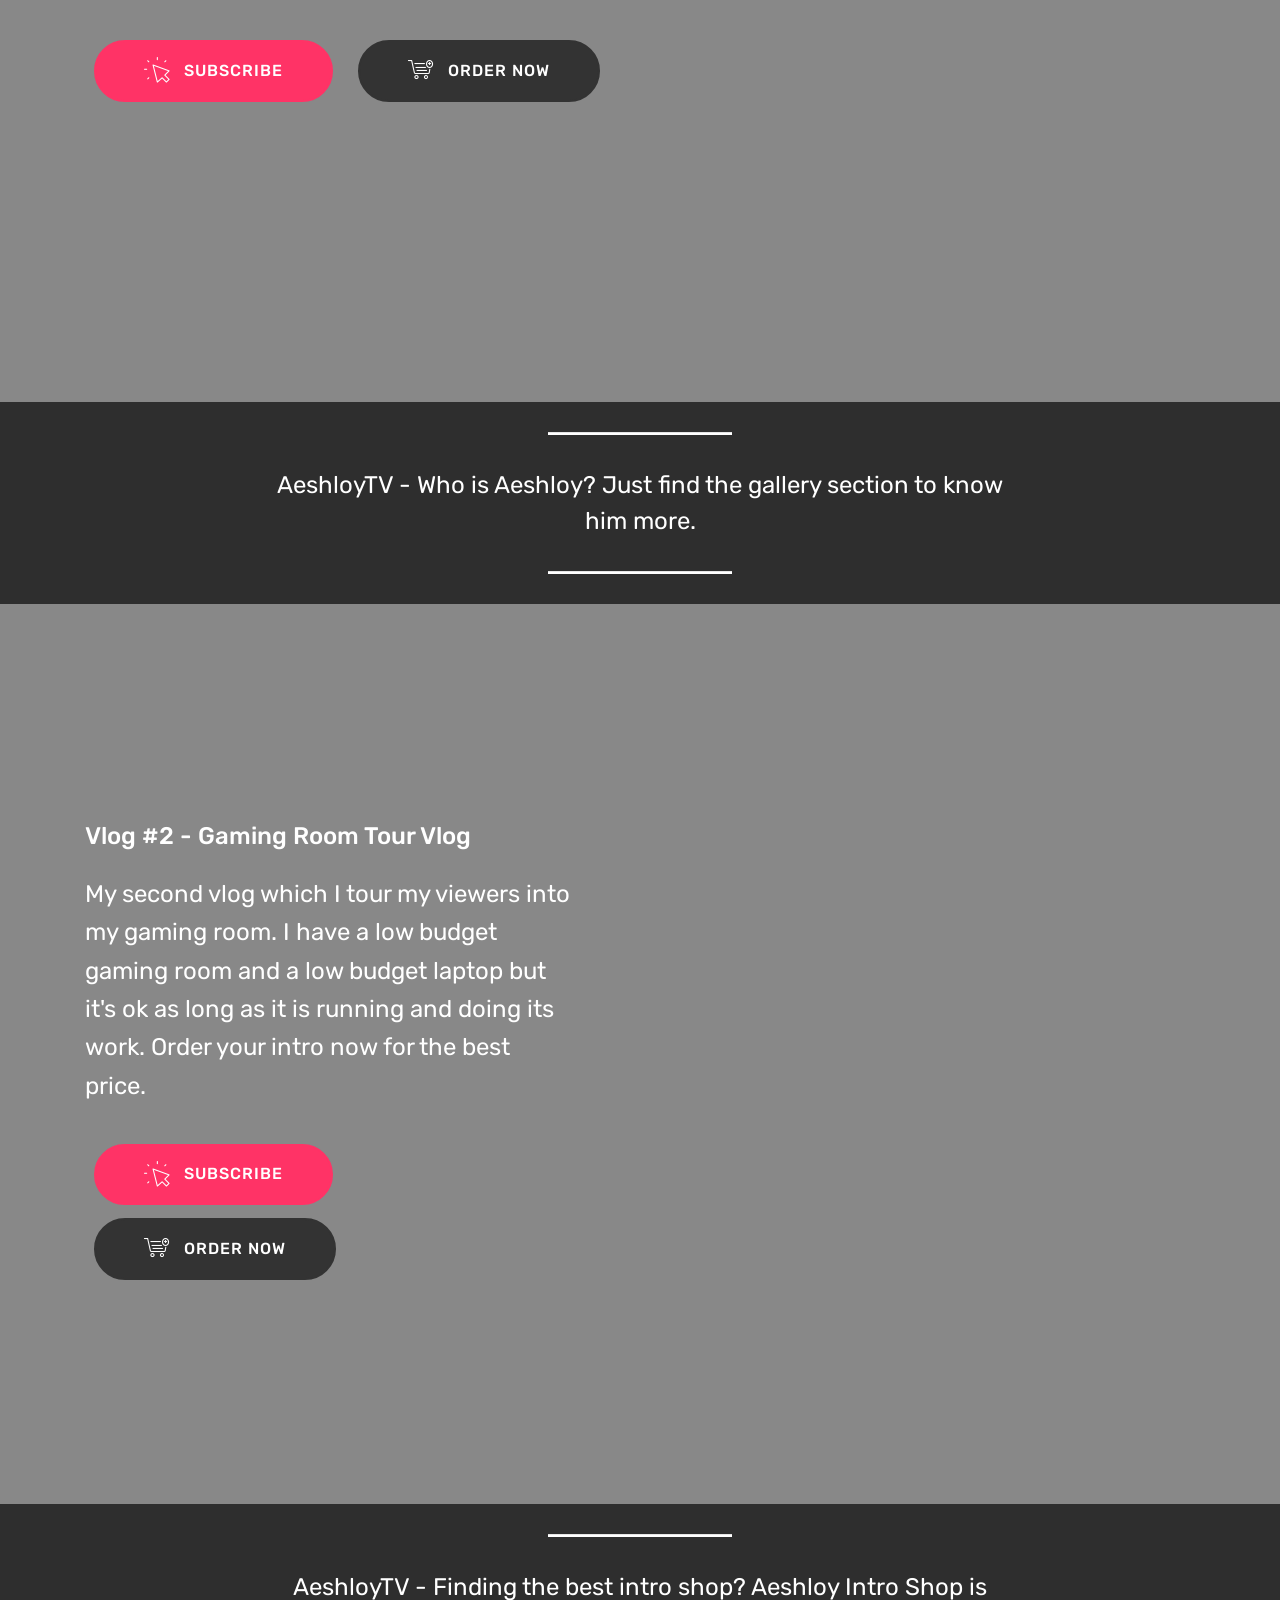
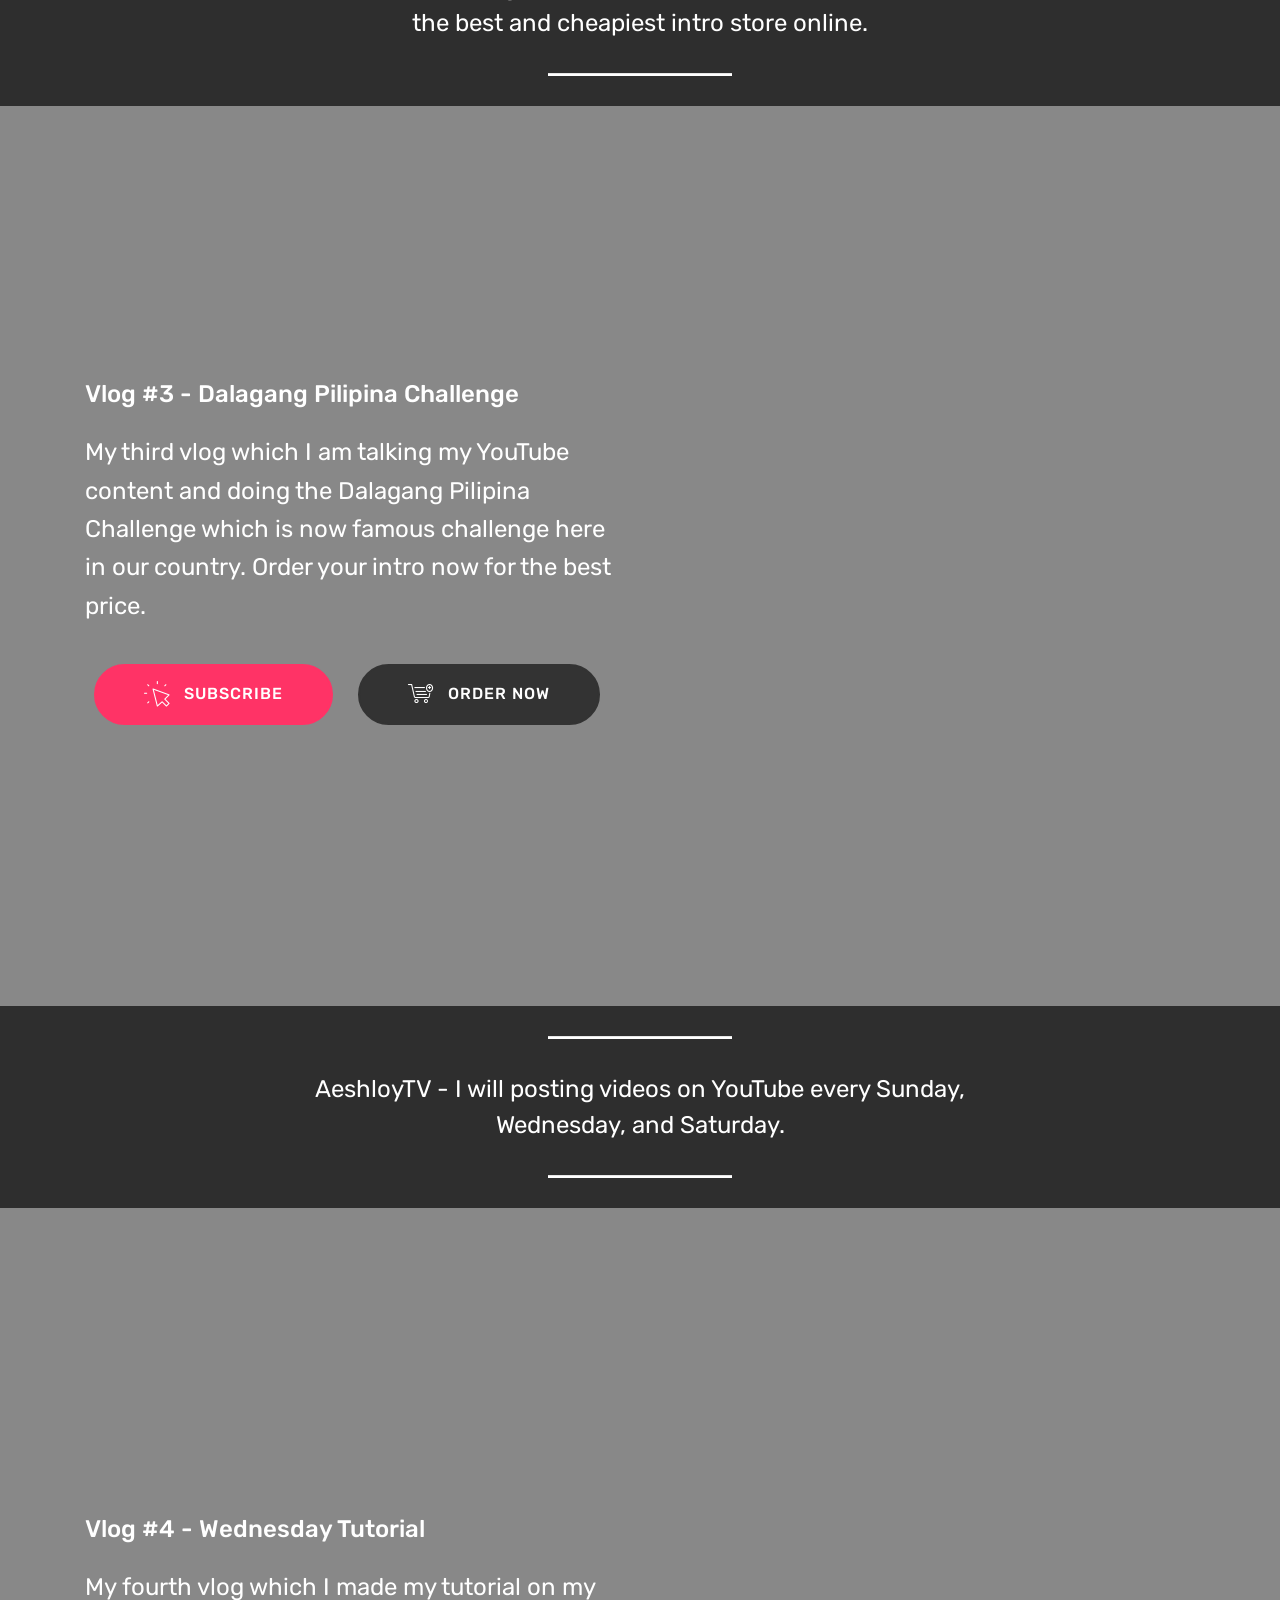
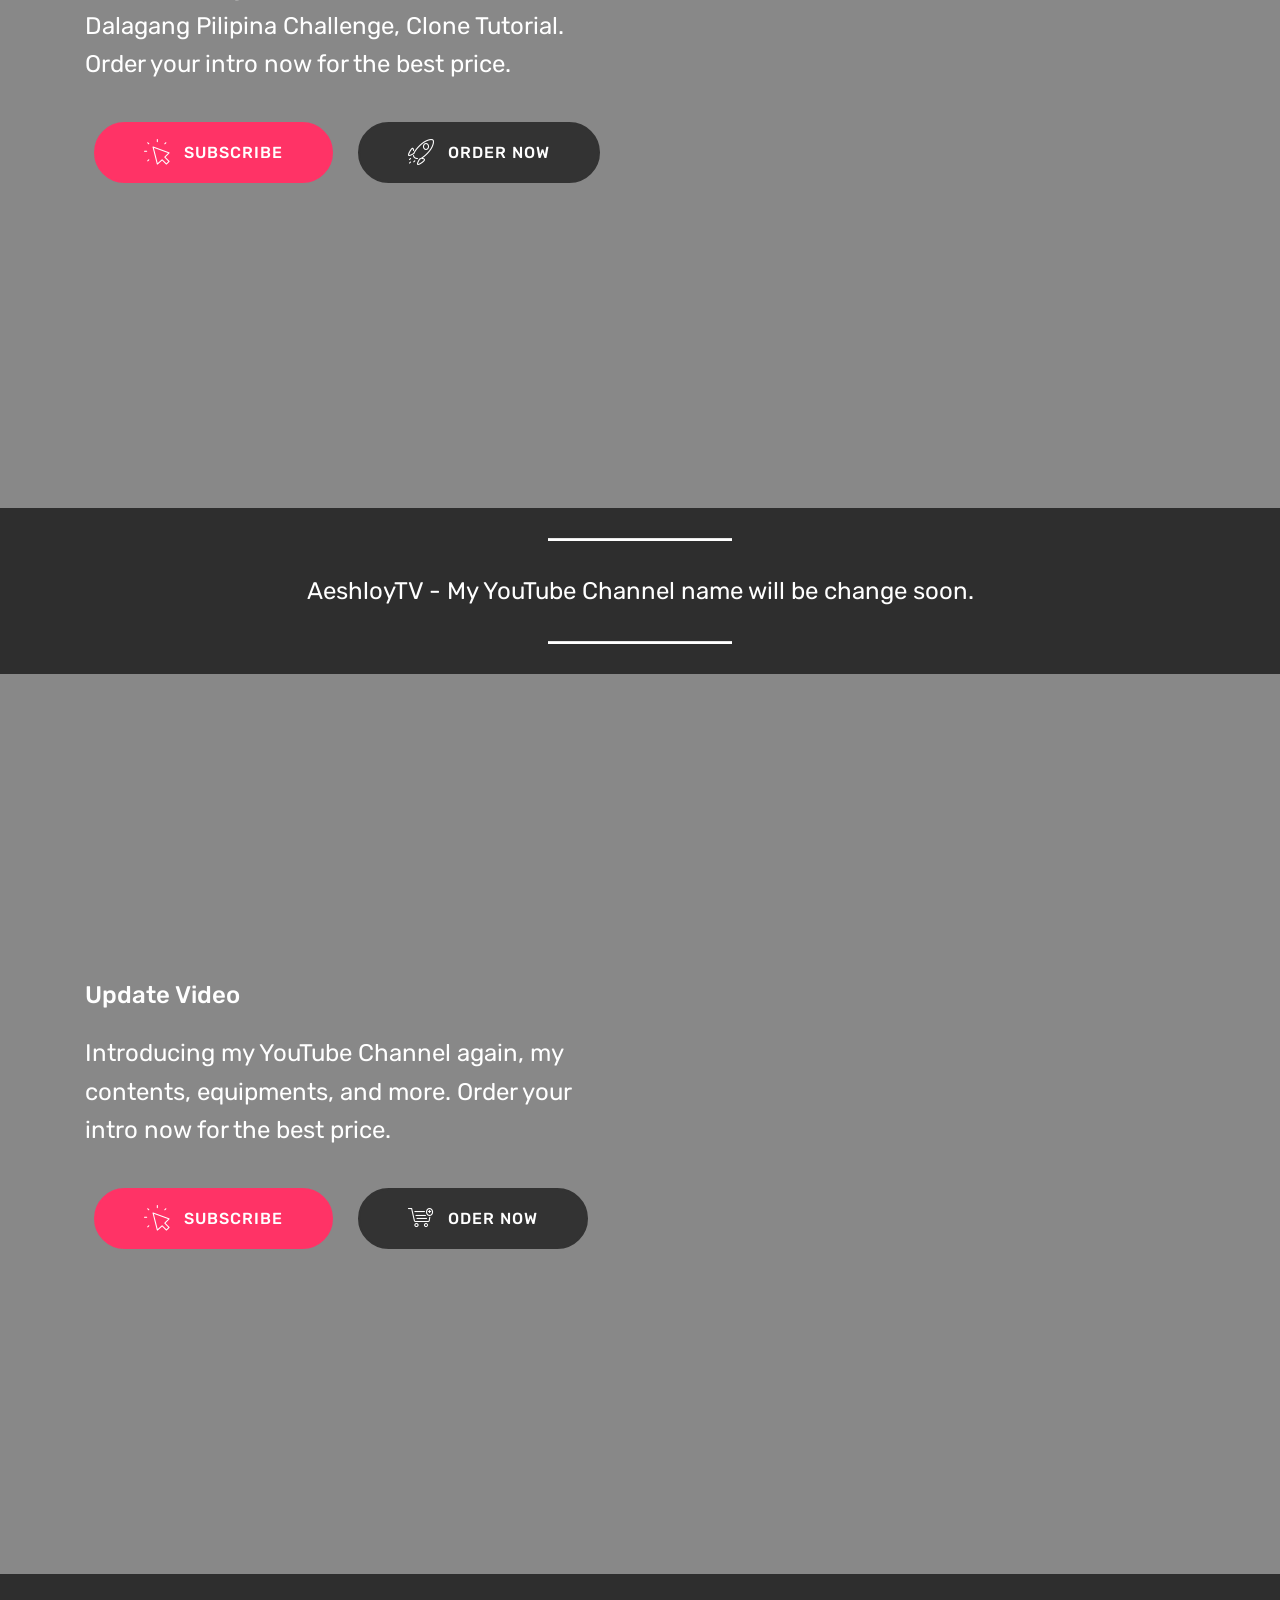
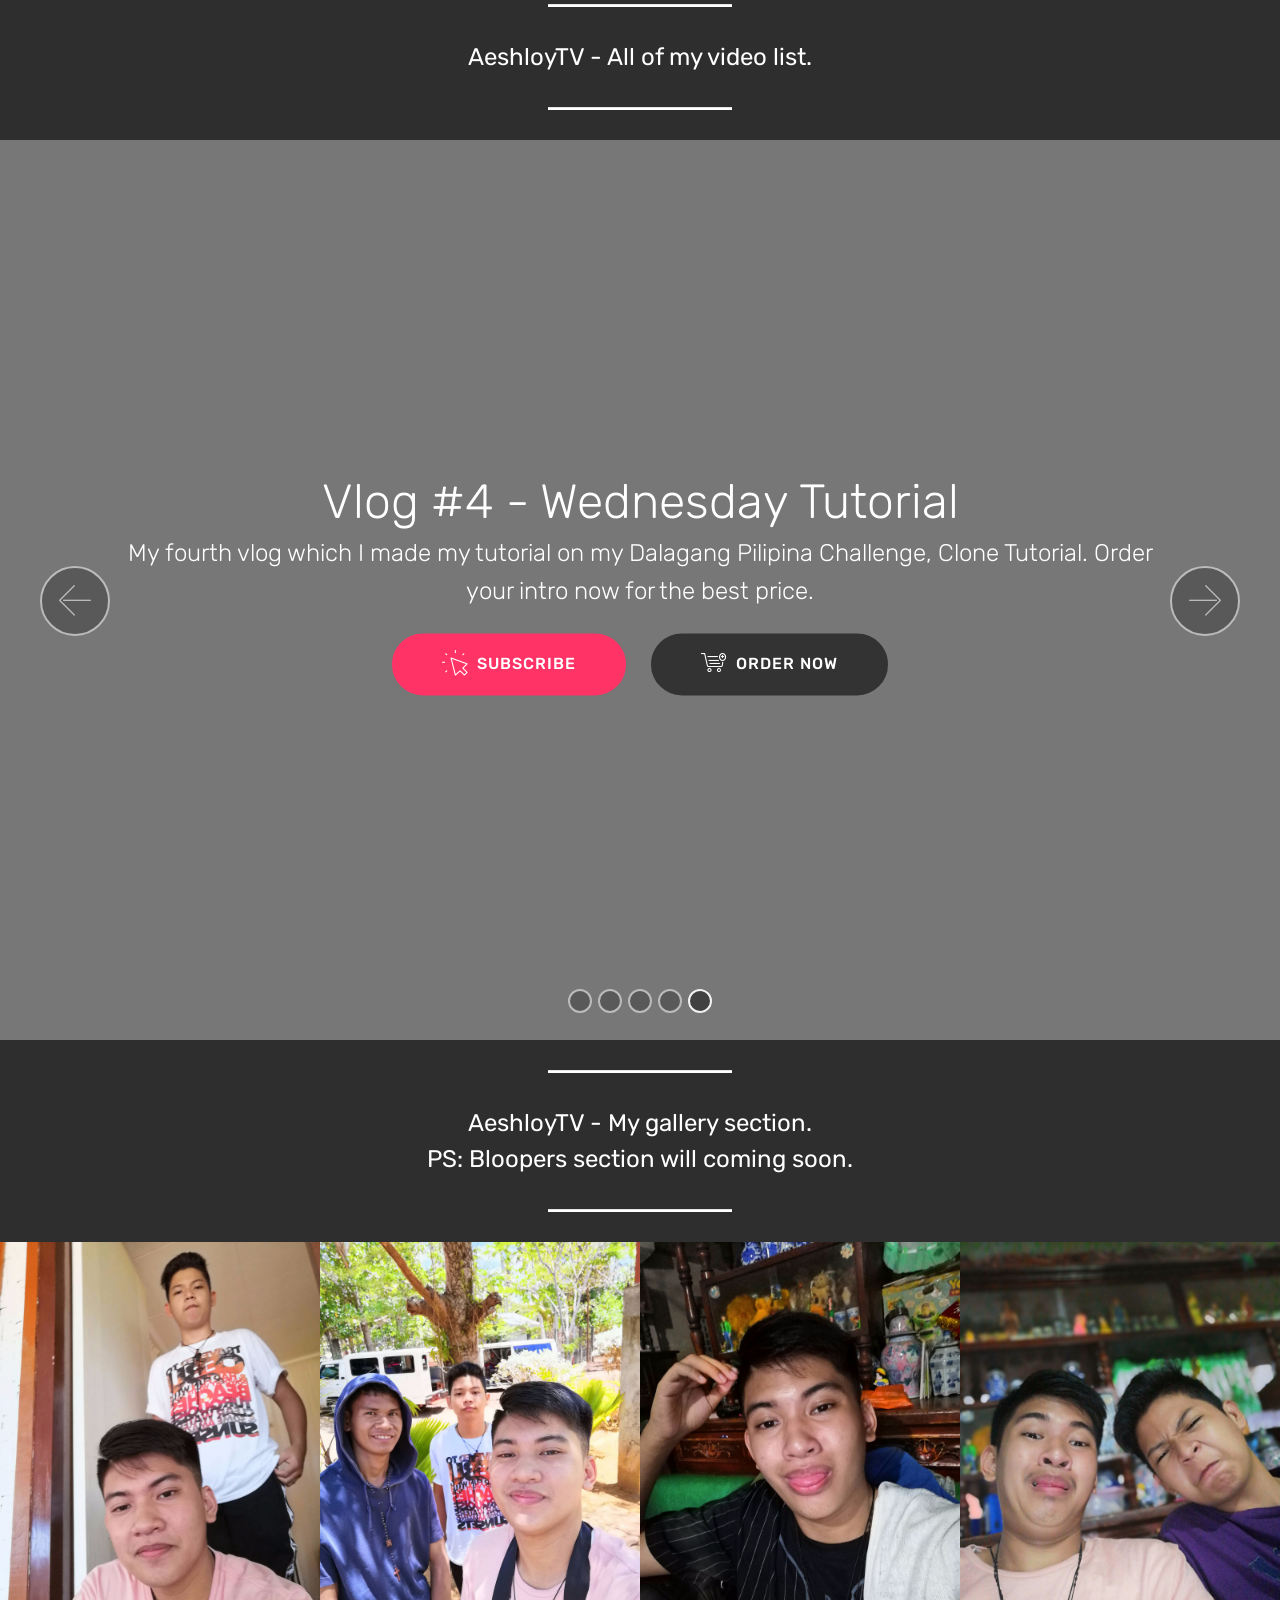
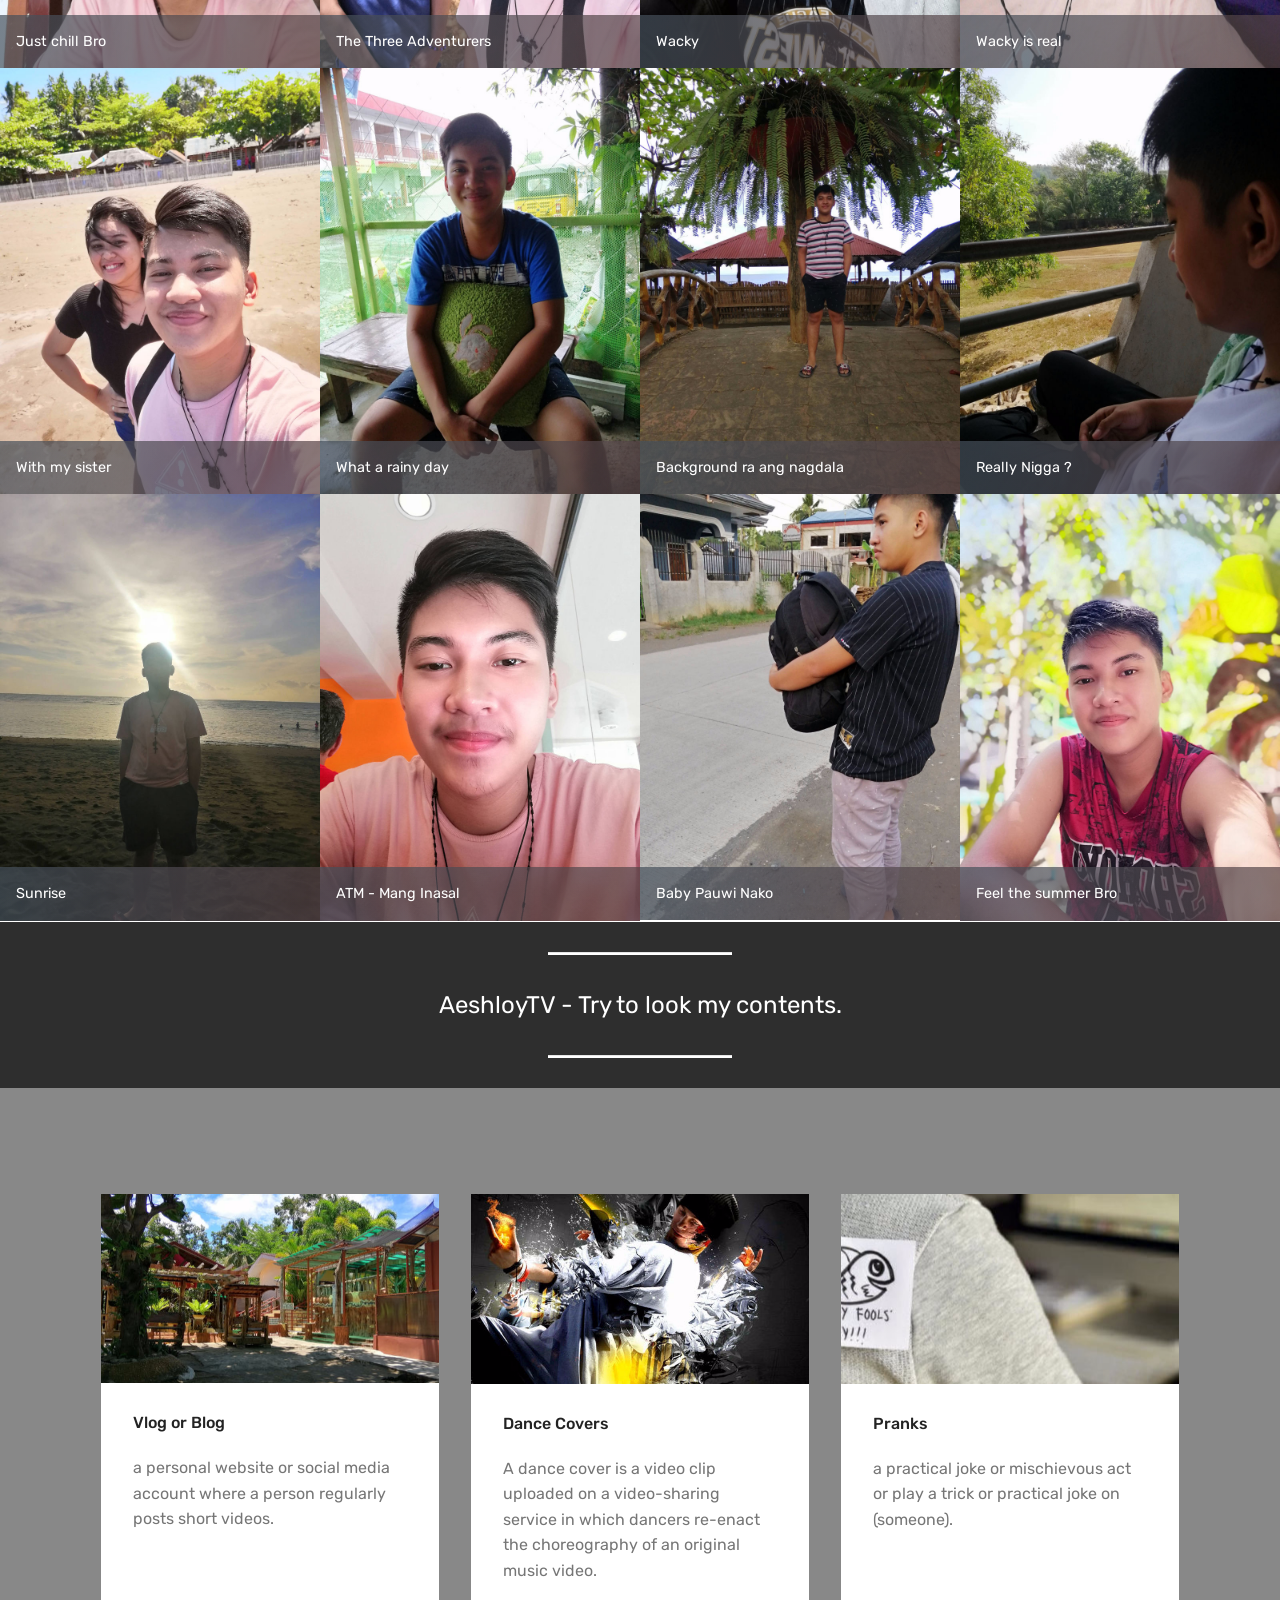
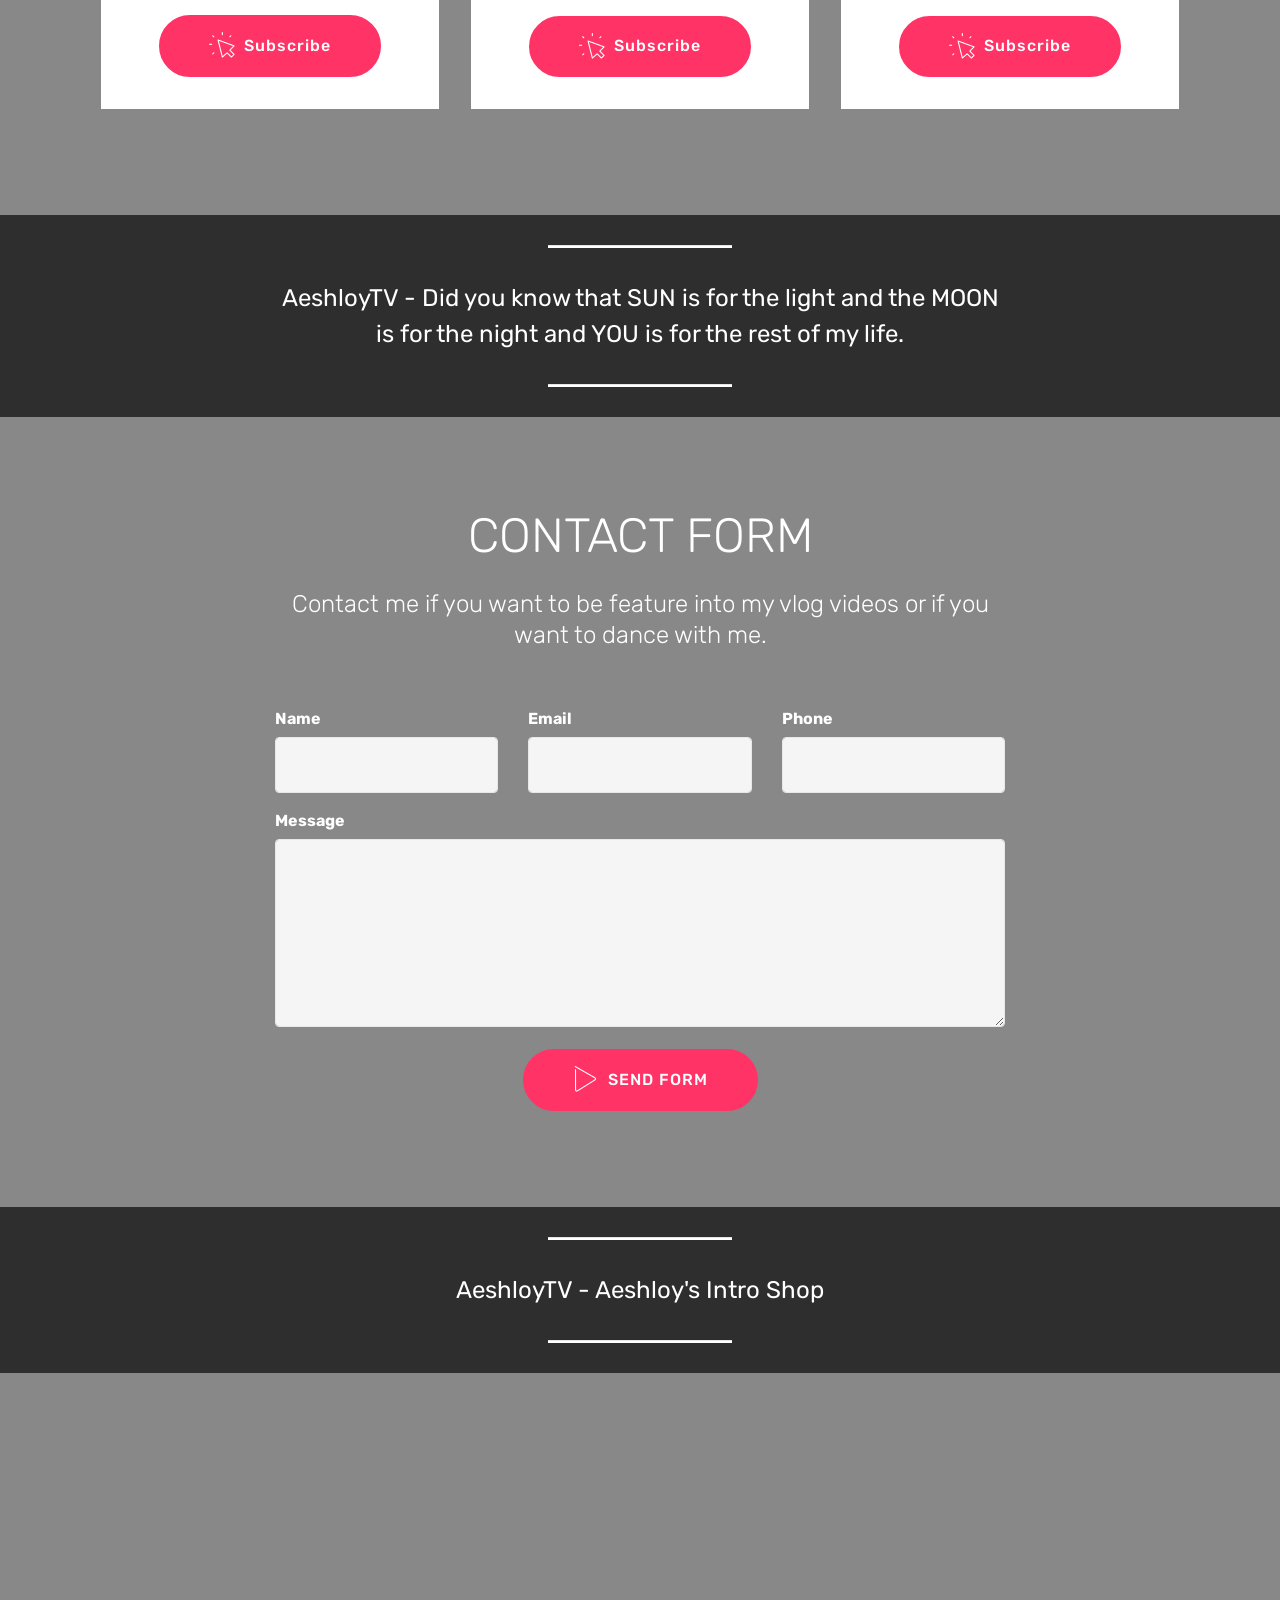
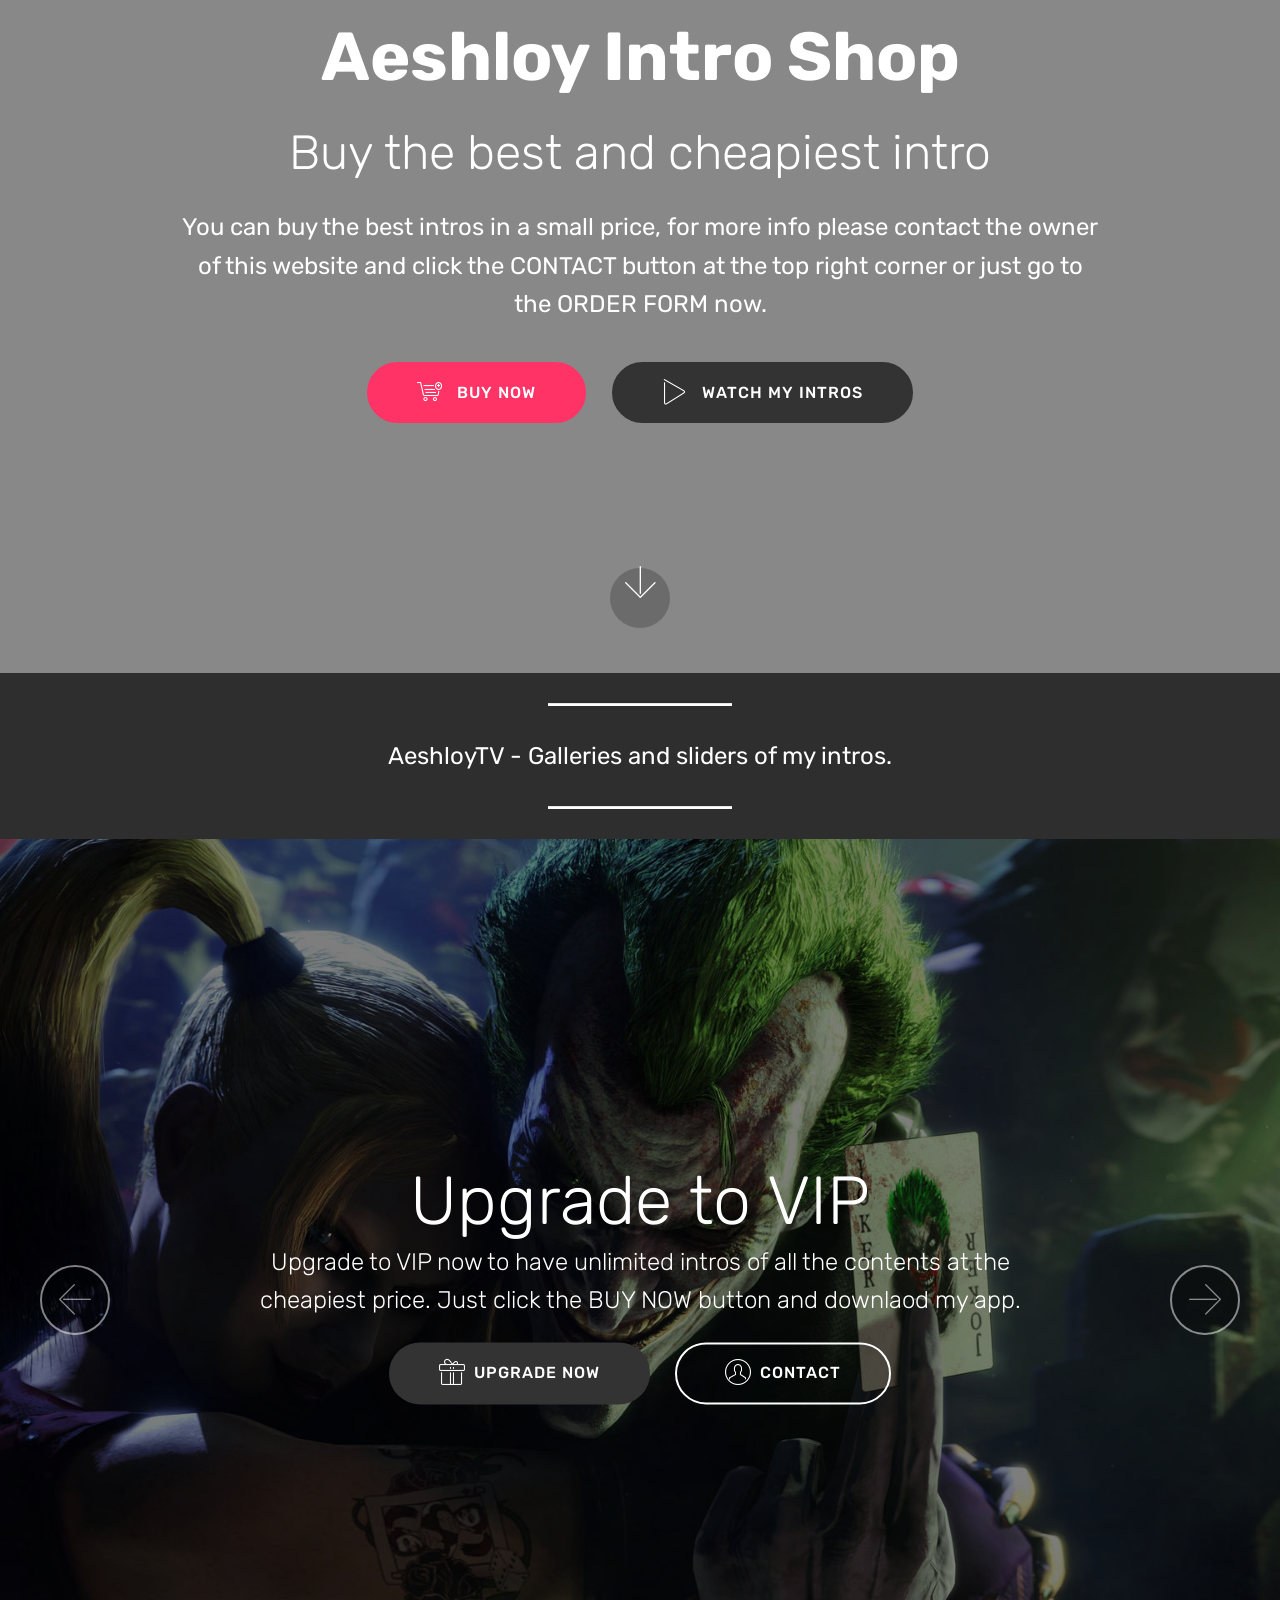
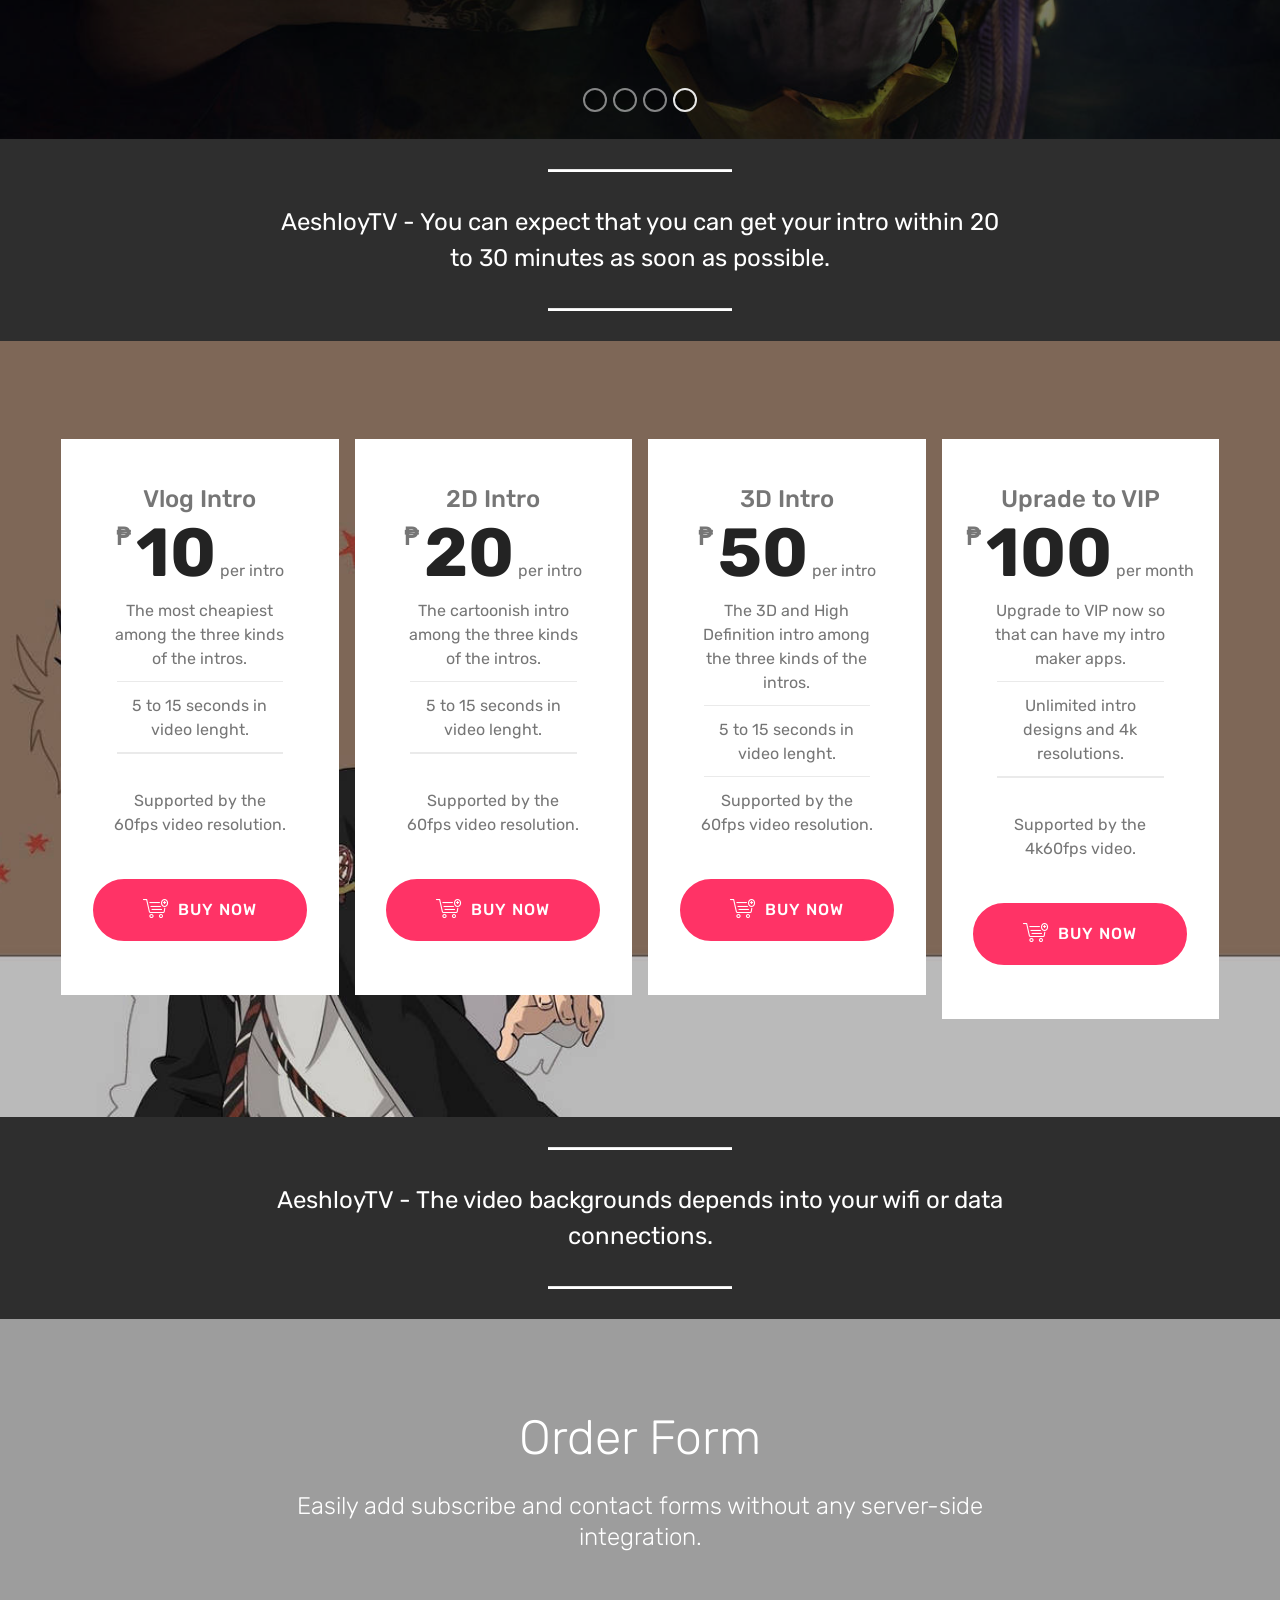
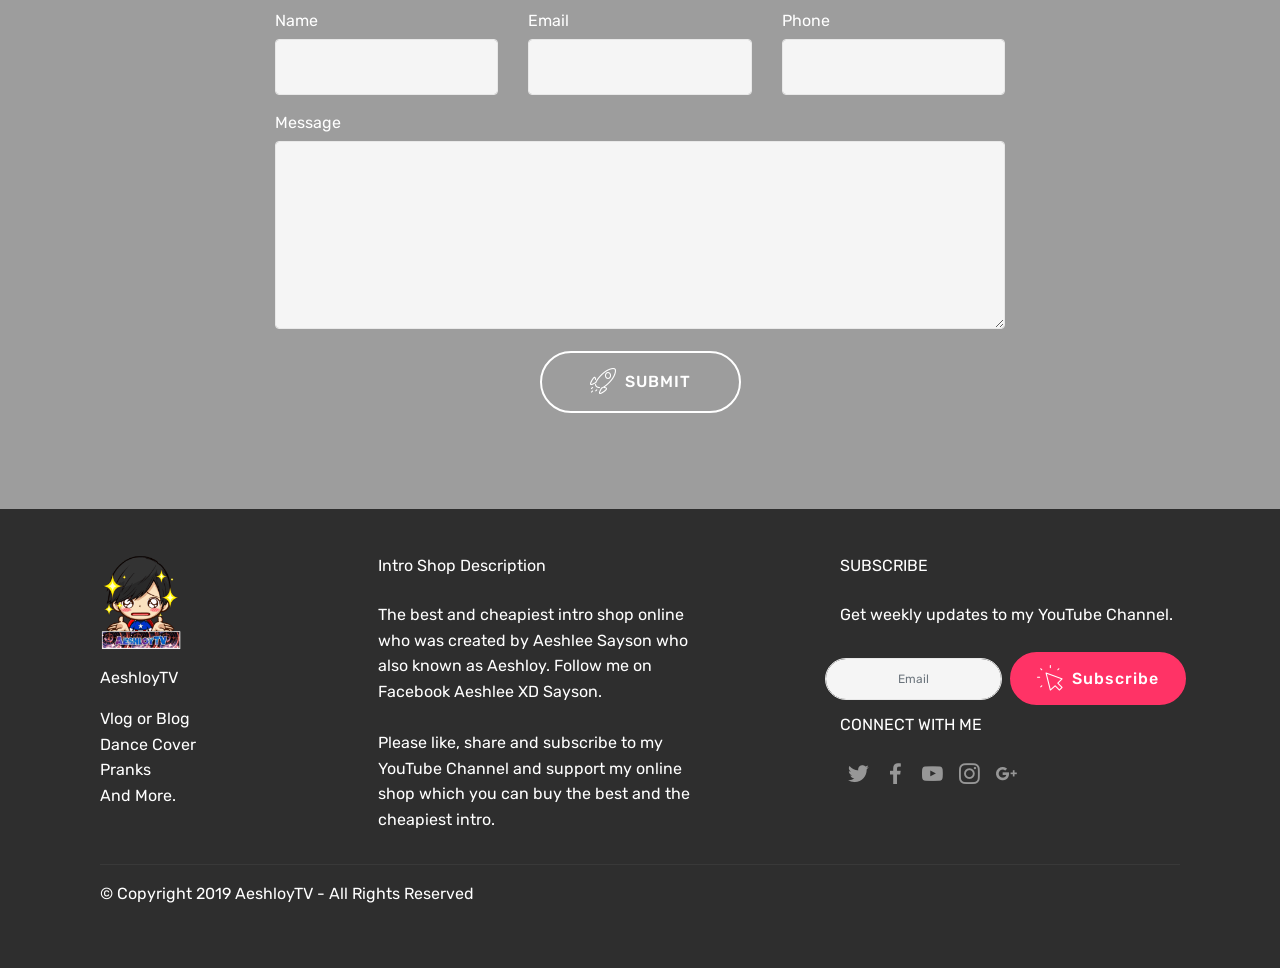
==== commit 50a842ff: "HelloEXB" ====
--- a/index.html
+++ b/index.html
@@ -63,7 +63,7 @@
     </nav>
 </section>
 
-<section class="engine"><a href="https://mobirise.info/l">free website templates</a></section><section class="header6 cid-rnnRi5zoxC mbr-fullscreen" data-bg-video="https://www.youtube.com/watch?v=jdESjVCIF64&amp;t=684s" id="header6-g">
+<section class="engine"><a href="https://mobirise.info/d">free website maker</a></section><section class="header6 cid-rnnRi5zoxC mbr-fullscreen" data-bg-video="https://www.youtube.com/watch?v=jdESjVCIF64&amp;t=684s" id="header6-g">
 
     
 
@@ -200,11 +200,52 @@
                         My third vlog which I am talking my YouTube content and doing the Dalagang Pilipina Challenge which is now famous challenge here in our country. Order your intro now for the best price.
                     </p>
                 </div>
-                <div class="mbr-section-btn"><a class="btn btn-md btn-secondary display-4" href="https://www.youtube.com/channel/UC-cXT2jVYnOSLMEcUSFU3CQ" target="_blank"><span class="mbri-rocket mbr-iconfont mbr-iconfont-btn"></span>SUBSCRIBE</a>
+                <div class="mbr-section-btn"><a class="btn btn-md btn-secondary display-4" href="https://www.youtube.com/channel/UC-cXT2jVYnOSLMEcUSFU3CQ" target="_blank"><span class="mbri-cursor-click mbr-iconfont mbr-iconfont-btn"></span>SUBSCRIBE</a>
                         <a class="btn btn-md btn-black display-4" href="mailto:naoshi.korishima29@gmail.com"><span class="mbri-cart-add mbr-iconfont mbr-iconfont-btn"></span>ORDER NOW</a></div>
             </div>
 
             <div class="mbr-figure" style="width: 100%;"><iframe class="mbr-embedded-video" src="https://www.youtube.com/embed/V64kVTWE6OY?rel=0&amp;amp;showinfo=0&amp;autoplay=1&amp;loop=1&amp;playlist=V64kVTWE6OY" width="1280" height="720" frameborder="0" allowfullscreen></iframe></div>
+
+        </div>
+    </div>
+</section>
+
+<section class="mbr-section article content10 cid-rnZBvOga0c" id="content10-19">
+    
+     
+
+    <div class="container">
+        <div class="inner-container" style="width: 66%;">
+            <hr class="line" style="width: 25%;">
+            <div class="section-text align-center mbr-white mbr-fonts-style display-5">
+                    AeshloyTV - I will posting videos on YouTube every Sunday, Wednesday, and Saturday.</div>
+            <hr class="line" style="width: 25%;">
+        </div>
+    </div>
+</section>
+
+<section class="header7 cid-rnZBAFYo2o mbr-fullscreen mbr-parallax-background" id="header7-1a">
+
+    
+
+    <div class="mbr-overlay" style="opacity: 0.5; background-color: rgb(35, 35, 35);">
+    </div>
+
+    <div class="container">
+        <div class="media-container-row">
+
+            <div class="media-content align-right">
+                <h1 class="mbr-section-title mbr-white pb-3 mbr-fonts-style display-5">
+                    Vlog #4 - Wednesday Tutorial</h1>
+                <div class="mbr-section-text mbr-white pb-3">
+                    <p class="mbr-text mbr-fonts-style display-5">
+                        My fourth vlog which I made my tutorial on my Dalagang Pilipina Challenge, Clone Tutorial. Order your intro now for the best price.</p>
+                </div>
+                <div class="mbr-section-btn"><a class="btn btn-md btn-secondary display-4" href="https://www.youtube.com/channel/UC-cXT2jVYnOSLMEcUSFU3CQ" target="_blank"><span class="mbri-cursor-click mbr-iconfont mbr-iconfont-btn"></span>SUBSCRIBE</a>
+                        <a class="btn btn-md btn-black display-4" href="mailto:naoshi.korishima29@gmail.com"><span class="mbri-rocket mbr-iconfont mbr-iconfont-btn"></span>ORDER NOW</a></div>
+            </div>
+
+            <div class="mbr-figure" style="width: 100%;"><iframe class="mbr-embedded-video" src="https://www.youtube.com/embed/Pk4gr__4vU8?rel=0&amp;amp;showinfo=0&amp;autoplay=1&amp;loop=1&amp;playlist=Pk4gr__4vU8" width="1280" height="720" frameborder="0" allowfullscreen></iframe></div>
 
         </div>
     </div>
@@ -268,7 +309,7 @@
 
     
 
-    <div class="full-screen"><div class="mbr-slider slide carousel" data-pause="true" data-keyboard="false" data-ride="carousel" data-interval="4000"><ol class="carousel-indicators"><li data-app-prevent-settings="" data-target="#slider1-z" data-slide-to="0"></li><li data-app-prevent-settings="" data-target="#slider1-z" data-slide-to="1"></li><li data-app-prevent-settings="" data-target="#slider1-z" data-slide-to="2"></li><li data-app-prevent-settings="" data-target="#slider1-z" class=" active" data-slide-to="3"></li></ol><div class="carousel-inner" role="listbox"><div class="carousel-item slider-fullscreen-image" data-bg-video-slide="https://www.youtube.com/watch?v=jdESjVCIF64&amp;t="><div class="mbr-overlay"></div><div class="container container-slide"><div class="image_wrapper"><img src="assets/images/background1.jpg" style="opacity: 0;"><div class="carousel-caption justify-content-center"><div class="col-10 align-center"><h2 class="mbr-fonts-style display-2">Vlog #1 - Summer Vlog</h2><p class="lead mbr-text mbr-fonts-style display-5">My very first vlog in my entire life. This is my first vlog in Panaon, Ozamis City which we celebrate Gleen's graduation day.&nbsp;Order your intro now for the best price.</p><div class="mbr-section-btn" buttons="0"><a class="btn display-4 btn-secondary" href="https://www.youtube.com/channel/UC-cXT2jVYnOSLMEcUSFU3CQ" target="_blank"><span class="mbri-cursor-click mbr-iconfont mbr-iconfont-btn"></span>SUBSCRIBE</a> <a class="btn  display-4 btn-black" href="mailto:naoshi.korishima29@gmail.com"><span class="mbri-cart-add mbr-iconfont mbr-iconfont-btn"></span>ORDER NOW</a></div></div></div></div></div></div><div class="carousel-item slider-fullscreen-image" data-bg-video-slide="https://www.youtube.com/watch?v=u4l2YIsFEvM"><div class="mbr-overlay"></div><div class="container container-slide"><div class="image_wrapper"><img src="assets/images/background2.jpg" style="opacity: 0;"><div class="carousel-caption justify-content-center"><div class="col-10 align-center"><h2 class="mbr-fonts-style display-2">Vlog #2 - Gaming Room Tour</h2><p class="lead mbr-text mbr-fonts-style display-5">My second vlog which I tour my viewers into my gaming room. I have a low budget gaming room and a low budget laptop but it's ok as long as it is running and doing its work.<br>Order your intro now for the best price.<br></p><div class="mbr-section-btn" buttons="0"><a class="btn display-4 btn-secondary" href="https://www.youtube.com/channel/UC-cXT2jVYnOSLMEcUSFU3CQ" target="_blank"><span class="mbri-cursor-click mbr-iconfont mbr-iconfont-btn"></span>SUBSCRIBE</a> <a class="btn  display-4 btn-black" href="mailto:naoshi.korishima29@gmail.com"><span class="mbri-cart-add mbr-iconfont mbr-iconfont-btn"></span>ORDER NOW</a></div></div></div></div></div></div><div class="carousel-item slider-fullscreen-image" data-bg-video-slide="https://www.youtube.com/watch?v=ehlY3zSUGvQ"><div class="mbr-overlay"></div><div class="container container-slide"><div class="image_wrapper"><img src="assets/images/background3.jpg" style="opacity: 0;"><div class="carousel-caption justify-content-center"><div class="col-10 align-center"><h2 class="mbr-fonts-style display-2">Update Video</h2><p class="lead mbr-text mbr-fonts-style display-5">Introducing my YouTube Channel again, my contents, equipments, and more.<br>Order your intro now for the best price.</p><div class="mbr-section-btn" buttons="0"><a class="btn display-4 btn-secondary" href="https://www.youtube.com/channel/UC-cXT2jVYnOSLMEcUSFU3CQ" target="_blank"><span class="mbri-cursor-click mbr-iconfont mbr-iconfont-btn"></span>SUBSCRIBE</a> <a class="btn  display-4 btn-black" href="mailto:naoshi.korishima29@gmail.com"><span class="mbri-cart-add mbr-iconfont mbr-iconfont-btn"></span>ORDER NOW</a></div></div></div></div></div></div><div class="carousel-item slider-fullscreen-image active" data-bg-video-slide="https://www.youtube.com/watch?v=V64kVTWE6OY"><div class="mbr-overlay"></div><div class="container container-slide"><div class="image_wrapper"><img src="assets/images/picsart-04-13-04.39.11-1024x576.jpg" style="opacity: 0;"><div class="carousel-caption justify-content-center"><div class="col-10 align-center"><h2 class="mbr-fonts-style display-2">Vlog #3 - Dalagang Pilipina Yeah !</h2><p class="lead mbr-text mbr-fonts-style display-5">My third vlog which I am talking my YouTube content and doing the Dalagang Pilipina Challenge which is now famous challenge here in our country.&nbsp;Order your intro now for the best price.</p><div class="mbr-section-btn" buttons="0"><a class="btn display-4 btn-secondary" href="https://www.youtube.com/channel/UC-cXT2jVYnOSLMEcUSFU3CQ" target="_blank"><span class="mbri-cursor-click mbr-iconfont mbr-iconfont-btn"></span>SUBSCRIBE</a> <a class="btn  display-4 btn-black" href="mailto:naoshi.korishima29@gmail.com"><span class="mbri-cart-add mbr-iconfont mbr-iconfont-btn"></span>ORDER NOW</a></div></div></div></div></div></div></div><a data-app-prevent-settings="" class="carousel-control carousel-control-prev" role="button" data-slide="prev" href="#slider1-z"><span aria-hidden="true" class="mbri-left mbr-iconfont"></span><span class="sr-only">Previous</span></a><a data-app-prevent-settings="" class="carousel-control carousel-control-next" role="button" data-slide="next" href="#slider1-z"><span aria-hidden="true" class="mbri-right mbr-iconfont"></span><span class="sr-only">Next</span></a></div></div>
+    <div class="full-screen"><div class="mbr-slider slide carousel" data-pause="true" data-keyboard="false" data-ride="carousel" data-interval="4000"><ol class="carousel-indicators"><li data-app-prevent-settings="" data-target="#slider1-z" data-slide-to="0"></li><li data-app-prevent-settings="" data-target="#slider1-z" data-slide-to="1"></li><li data-app-prevent-settings="" data-target="#slider1-z" data-slide-to="2"></li><li data-app-prevent-settings="" data-target="#slider1-z" data-slide-to="3"></li><li data-app-prevent-settings="" data-target="#slider1-z" class=" active" data-slide-to="4"></li></ol><div class="carousel-inner" role="listbox"><div class="carousel-item slider-fullscreen-image" data-bg-video-slide="https://www.youtube.com/watch?v=jdESjVCIF64&amp;t="><div class="mbr-overlay"></div><div class="container container-slide"><div class="image_wrapper"><img src="assets/images/background1.jpg" style="opacity: 0;"><div class="carousel-caption justify-content-center"><div class="col-10 align-center"><h2 class="mbr-fonts-style display-2">Vlog #1 - Summer Vlog</h2><p class="lead mbr-text mbr-fonts-style display-5">My very first vlog in my entire life. This is my first vlog in Panaon, Ozamis City which we celebrate Gleen's graduation day.&nbsp;Order your intro now for the best price.</p><div class="mbr-section-btn" buttons="0"><a class="btn display-4 btn-secondary" href="https://www.youtube.com/channel/UC-cXT2jVYnOSLMEcUSFU3CQ" target="_blank"><span class="mbri-cursor-click mbr-iconfont mbr-iconfont-btn"></span>SUBSCRIBE</a> <a class="btn  display-4 btn-black" href="mailto:naoshi.korishima29@gmail.com"><span class="mbri-cart-add mbr-iconfont mbr-iconfont-btn"></span>ORDER NOW</a></div></div></div></div></div></div><div class="carousel-item slider-fullscreen-image" data-bg-video-slide="https://www.youtube.com/watch?v=u4l2YIsFEvM"><div class="mbr-overlay"></div><div class="container container-slide"><div class="image_wrapper"><img src="assets/images/background2.jpg" style="opacity: 0;"><div class="carousel-caption justify-content-center"><div class="col-10 align-center"><h2 class="mbr-fonts-style display-2">Vlog #2 - Gaming Room Tour</h2><p class="lead mbr-text mbr-fonts-style display-5">My second vlog which I tour my viewers into my gaming room. I have a low budget gaming room and a low budget laptop but it's ok as long as it is running and doing its work.<br>Order your intro now for the best price.<br></p><div class="mbr-section-btn" buttons="0"><a class="btn display-4 btn-secondary" href="https://www.youtube.com/channel/UC-cXT2jVYnOSLMEcUSFU3CQ" target="_blank"><span class="mbri-cursor-click mbr-iconfont mbr-iconfont-btn"></span>SUBSCRIBE</a> <a class="btn  display-4 btn-black" href="mailto:naoshi.korishima29@gmail.com"><span class="mbri-cart-add mbr-iconfont mbr-iconfont-btn"></span>ORDER NOW</a></div></div></div></div></div></div><div class="carousel-item slider-fullscreen-image" data-bg-video-slide="https://www.youtube.com/watch?v=ehlY3zSUGvQ"><div class="mbr-overlay"></div><div class="container container-slide"><div class="image_wrapper"><img src="assets/images/background3.jpg" style="opacity: 0;"><div class="carousel-caption justify-content-center"><div class="col-10 align-center"><h2 class="mbr-fonts-style display-2">Update Video</h2><p class="lead mbr-text mbr-fonts-style display-5">Introducing my YouTube Channel again, my contents, equipments, and more.<br>Order your intro now for the best price.</p><div class="mbr-section-btn" buttons="0"><a class="btn display-4 btn-secondary" href="https://www.youtube.com/channel/UC-cXT2jVYnOSLMEcUSFU3CQ" target="_blank"><span class="mbri-cursor-click mbr-iconfont mbr-iconfont-btn"></span>SUBSCRIBE</a> <a class="btn  display-4 btn-black" href="mailto:naoshi.korishima29@gmail.com"><span class="mbri-cart-add mbr-iconfont mbr-iconfont-btn"></span>ORDER NOW</a></div></div></div></div></div></div><div class="carousel-item slider-fullscreen-image" data-bg-video-slide="https://www.youtube.com/watch?v=V64kVTWE6OY"><div class="mbr-overlay" style="opacity: 0.5;"></div><div class="container container-slide"><div class="image_wrapper"><img src="assets/images/picsart-04-13-04.39.11-1024x576.jpg" style="opacity: 0;"><div class="carousel-caption justify-content-center"><div class="col-10 align-center"><h2 class="mbr-fonts-style display-2">Vlog #3 - Dalagang Pilipina Yeah !</h2><p class="lead mbr-text mbr-fonts-style display-5">My third vlog which I am talking my YouTube content and doing the Dalagang Pilipina Challenge which is now famous challenge here in our country.&nbsp;Order your intro now for the best price.</p><div class="mbr-section-btn" buttons="0"><a class="btn display-4 btn-secondary" href="https://www.youtube.com/channel/UC-cXT2jVYnOSLMEcUSFU3CQ" target="_blank"><span class="mbri-cursor-click mbr-iconfont mbr-iconfont-btn"></span>SUBSCRIBE</a> <a class="btn  display-4 btn-black" href="mailto:naoshi.korishima29@gmail.com"><span class="mbri-cart-add mbr-iconfont mbr-iconfont-btn"></span>ORDER NOW</a></div></div></div></div></div></div><div class="carousel-item slider-fullscreen-image active" data-bg-video-slide="https://www.youtube.com/watch?v=Pk4gr__4vU8"><div class="mbr-overlay" style="opacity: 0.5;"></div><div class="container container-slide"><div class="image_wrapper"><img src="assets/images/picsart-04-17-12.13.42-1024x576.jpg" style="opacity: 0;"><div class="carousel-caption justify-content-center"><div class="col-10 align-center"><h2 class="mbr-fonts-style display-2">Vlog #4 - Wednesday Tutorial</h2><p class="lead mbr-text mbr-fonts-style display-5">My fourth vlog which I made my tutorial on my Dalagang Pilipina Challenge, Clone Tutorial. Order your intro now for the best price.</p><div class="mbr-section-btn" buttons="0"><a class="btn display-4 btn-secondary" href="https://www.youtube.com/channel/UC-cXT2jVYnOSLMEcUSFU3CQ" target="_blank"><span class="mbri-cursor-click mbr-iconfont mbr-iconfont-btn"></span>SUBSCRIBE</a> <a class="btn  display-4 btn-black" href="mailto:naoshi.korishima29@gmail.com"><span class="mbri-cart-add mbr-iconfont mbr-iconfont-btn"></span>ORDER NOW</a></div></div></div></div></div></div></div><a data-app-prevent-settings="" class="carousel-control carousel-control-prev" role="button" data-slide="prev" href="#slider1-z"><span aria-hidden="true" class="mbri-left mbr-iconfont"></span><span class="sr-only">Previous</span></a><a data-app-prevent-settings="" class="carousel-control carousel-control-next" role="button" data-slide="next" href="#slider1-z"><span aria-hidden="true" class="mbri-right mbr-iconfont"></span><span class="sr-only">Next</span></a></div></div>
 
 </section>
 
@@ -290,7 +331,7 @@
     
 
     <div>
-        <div><!-- Filter --><!-- Gallery --><div class="mbr-gallery-row"><div class="mbr-gallery-layout-default"><div><div><div class="mbr-gallery-item mbr-gallery-item--p0" data-video-url="false" data-tags="Awesome"><div href="#lb-gallery3-1j" data-slide-to="0" data-toggle="modal"><img src="assets/images/img-20190330-124754-2000x2667-800x1066.jpg" alt="" title=""><span class="icon-focus"></span><span class="mbr-gallery-title mbr-fonts-style display-7">Just chill Bro&nbsp;</span></div></div><div class="mbr-gallery-item mbr-gallery-item--p0" data-video-url="false" data-tags="Responsive"><div href="#lb-gallery3-1j" data-slide-to="1" data-toggle="modal"><img src="assets/images/img-20190330-113028-2000x2667-800x1066.jpg" alt="" title=""><span class="icon-focus"></span><span class="mbr-gallery-title mbr-fonts-style display-7">The Three Adventurers&nbsp;</span></div></div><div class="mbr-gallery-item mbr-gallery-item--p0" data-video-url="false" data-tags="Creative"><div href="#lb-gallery3-1j" data-slide-to="2" data-toggle="modal"><img src="assets/images/img-20190329-175718-2000x2667-800x1066.jpg" alt="" title=""><span class="icon-focus"></span><span class="mbr-gallery-title mbr-fonts-style display-7">Wacky&nbsp;</span></div></div><div class="mbr-gallery-item mbr-gallery-item--p0" data-video-url="false" data-tags="Animated"><div href="#lb-gallery3-1j" data-slide-to="3" data-toggle="modal"><img src="assets/images/img-20190323-184851-2000x2667-800x1066.jpg" alt="" title=""><span class="icon-focus"></span><span class="mbr-gallery-title mbr-fonts-style display-7">Wacky is real</span></div></div><div class="mbr-gallery-item mbr-gallery-item--p0" data-video-url="false" data-tags="Awesome"><div href="#lb-gallery3-1j" data-slide-to="4" data-toggle="modal"><img src="assets/images/img-20190330-132116-2000x2667-800x1066.jpg" alt="" title=""><span class="icon-focus"></span><span class="mbr-gallery-title mbr-fonts-style display-7">With my sister</span></div></div><div class="mbr-gallery-item mbr-gallery-item--p0" data-video-url="false" data-tags="Awesome"><div href="#lb-gallery3-1j" data-slide-to="5" data-toggle="modal"><img src="assets/images/img-20190327-154614-2000x2667-800x1066.jpg" alt="" title=""><span class="icon-focus"></span><span class="mbr-gallery-title mbr-fonts-style display-7">What a rainy day</span></div></div><div class="mbr-gallery-item mbr-gallery-item--p0" data-video-url="false" data-tags="Responsive"><div href="#lb-gallery3-1j" data-slide-to="6" data-toggle="modal"><img src="assets/images/img-20190401-165928-2000x2667-800x1066.jpg" alt="" title=""><span class="icon-focus"></span><span class="mbr-gallery-title mbr-fonts-style display-7">Background ra ang nagdala&nbsp;</span></div></div><div class="mbr-gallery-item mbr-gallery-item--p0" data-video-url="false" data-tags="Animated"><div href="#lb-gallery3-1j" data-slide-to="7" data-toggle="modal"><img src="assets/images/img-20190325-84649-2000x2667-800x1066.jpg" alt="" title=""><span class="icon-focus"></span><span class="mbr-gallery-title mbr-fonts-style display-7">Really Nigga ?</span></div></div></div></div><div class="clearfix"></div></div></div><!-- Lightbox --><div data-app-prevent-settings="" class="mbr-slider modal fade carousel slide" tabindex="-1" data-keyboard="true" data-interval="false" id="lb-gallery3-1j"><div class="modal-dialog"><div class="modal-content"><div class="modal-body"><div class="carousel-inner"><div class="carousel-item"><img src="assets/images/img-20190330-124754-2000x2667.jpg" alt="" title=""></div><div class="carousel-item"><img src="assets/images/img-20190330-113028-2000x2667.jpg" alt="" title=""></div><div class="carousel-item"><img src="assets/images/img-20190329-175718-2000x2667.jpg" alt="" title=""></div><div class="carousel-item"><img src="assets/images/img-20190323-184851-2000x2667.jpg" alt="" title=""></div><div class="carousel-item"><img src="assets/images/img-20190330-132116-2000x2667.jpg" alt="" title=""></div><div class="carousel-item"><img src="assets/images/img-20190327-154614-2000x2667.jpg" alt="" title=""></div><div class="carousel-item"><img src="assets/images/img-20190401-165928-2000x2667.jpg" alt="" title=""></div><div class="carousel-item active"><img src="assets/images/img-20190325-84649-2000x2667.jpg" alt="" title=""></div></div><a class="carousel-control carousel-control-prev" role="button" data-slide="prev" href="#lb-gallery3-1j"><span class="mbri-left mbr-iconfont" aria-hidden="true"></span><span class="sr-only">Previous</span></a><a class="carousel-control carousel-control-next" role="button" data-slide="next" href="#lb-gallery3-1j"><span class="mbri-right mbr-iconfont" aria-hidden="true"></span><span class="sr-only">Next</span></a><a class="close" href="#" role="button" data-dismiss="modal"><span class="sr-only">Close</span></a></div></div></div></div></div>
+        <div><!-- Filter --><!-- Gallery --><div class="mbr-gallery-row"><div class="mbr-gallery-layout-default"><div><div><div class="mbr-gallery-item mbr-gallery-item--p0" data-video-url="false" data-tags="Awesome"><div href="#lb-gallery3-1j" data-slide-to="0" data-toggle="modal"><img src="assets/images/img-20190330-124754-2000x2667-800x1066.jpg" alt="" title=""><span class="icon-focus"></span><span class="mbr-gallery-title mbr-fonts-style display-7">Just chill Bro&nbsp;</span></div></div><div class="mbr-gallery-item mbr-gallery-item--p0" data-video-url="false" data-tags="Responsive"><div href="#lb-gallery3-1j" data-slide-to="1" data-toggle="modal"><img src="assets/images/img-20190330-113028-2000x2667-800x1066.jpg" alt="" title=""><span class="icon-focus"></span><span class="mbr-gallery-title mbr-fonts-style display-7">The Three Adventurers&nbsp;</span></div></div><div class="mbr-gallery-item mbr-gallery-item--p0" data-video-url="false" data-tags="Creative"><div href="#lb-gallery3-1j" data-slide-to="2" data-toggle="modal"><img src="assets/images/img-20190329-175718-2000x2667-800x1066.jpg" alt="" title=""><span class="icon-focus"></span><span class="mbr-gallery-title mbr-fonts-style display-7">Wacky&nbsp;</span></div></div><div class="mbr-gallery-item mbr-gallery-item--p0" data-video-url="false" data-tags="Animated"><div href="#lb-gallery3-1j" data-slide-to="3" data-toggle="modal"><img src="assets/images/img-20190323-184851-2000x2667-800x1066.jpg" alt="" title=""><span class="icon-focus"></span><span class="mbr-gallery-title mbr-fonts-style display-7">Wacky is real</span></div></div><div class="mbr-gallery-item mbr-gallery-item--p0" data-video-url="false" data-tags="Awesome"><div href="#lb-gallery3-1j" data-slide-to="4" data-toggle="modal"><img src="assets/images/img-20190330-132116-2000x2667-800x1066.jpg" alt="" title=""><span class="icon-focus"></span><span class="mbr-gallery-title mbr-fonts-style display-7">With my sister</span></div></div><div class="mbr-gallery-item mbr-gallery-item--p0" data-video-url="false" data-tags="Awesome"><div href="#lb-gallery3-1j" data-slide-to="5" data-toggle="modal"><img src="assets/images/img-20190327-154614-2000x2667-800x1066.jpg" alt="" title=""><span class="icon-focus"></span><span class="mbr-gallery-title mbr-fonts-style display-7">What a rainy day</span></div></div><div class="mbr-gallery-item mbr-gallery-item--p0" data-video-url="false" data-tags="Responsive"><div href="#lb-gallery3-1j" data-slide-to="6" data-toggle="modal"><img src="assets/images/img-20190401-165928-2000x2667-800x1066.jpg" alt="" title=""><span class="icon-focus"></span><span class="mbr-gallery-title mbr-fonts-style display-7">Background ra ang nagdala&nbsp;</span></div></div><div class="mbr-gallery-item mbr-gallery-item--p0" data-video-url="false" data-tags="Animated"><div href="#lb-gallery3-1j" data-slide-to="7" data-toggle="modal"><img src="assets/images/img-20190325-84649-2000x2667-800x1066.jpg" alt="" title=""><span class="icon-focus"></span><span class="mbr-gallery-title mbr-fonts-style display-7">Really Nigga ?</span></div></div><div class="mbr-gallery-item mbr-gallery-item--p0" data-video-url="false" data-tags="Animated"><div href="#lb-gallery3-1j" data-slide-to="8" data-toggle="modal"><img src="assets/images/img-20190331-63158-2000x2667-800x1067.jpg" alt="" title=""><span class="icon-focus"></span><span class="mbr-gallery-title mbr-fonts-style display-7">Sunrise</span></div></div><div class="mbr-gallery-item mbr-gallery-item--p0" data-video-url="false" data-tags="Animated"><div href="#lb-gallery3-1j" data-slide-to="9" data-toggle="modal"><img src="assets/images/img-20190323-105521-2000x2667-800x1067.jpg" alt="" title=""><span class="icon-focus"></span><span class="mbr-gallery-title mbr-fonts-style display-7">ATM - Mang Inasal&nbsp;</span></div></div><div class="mbr-gallery-item mbr-gallery-item--p0" data-video-url="false" data-tags="Animated"><div href="#lb-gallery3-1j" data-slide-to="10" data-toggle="modal"><img src="assets/images/img-20190329-174404-2000x2667-800x1066.jpg" alt="" title=""><span class="icon-focus"></span><span class="mbr-gallery-title mbr-fonts-style display-7">Baby Pauwi Nako</span></div></div><div class="mbr-gallery-item mbr-gallery-item--p0" data-video-url="false" data-tags="Animated"><div href="#lb-gallery3-1j" data-slide-to="11" data-toggle="modal"><img src="assets/images/img-20190331-101044-2000x2667-800x1067.jpg" alt="" title=""><span class="icon-focus"></span><span class="mbr-gallery-title mbr-fonts-style display-7">Feel the summer Bro</span></div></div></div></div><div class="clearfix"></div></div></div><!-- Lightbox --><div data-app-prevent-settings="" class="mbr-slider modal fade carousel slide" tabindex="-1" data-keyboard="true" data-interval="false" id="lb-gallery3-1j"><div class="modal-dialog"><div class="modal-content"><div class="modal-body"><div class="carousel-inner"><div class="carousel-item"><img src="assets/images/img-20190330-124754-2000x2667.jpg" alt="" title=""></div><div class="carousel-item"><img src="assets/images/img-20190330-113028-2000x2667.jpg" alt="" title=""></div><div class="carousel-item"><img src="assets/images/img-20190329-175718-2000x2667.jpg" alt="" title=""></div><div class="carousel-item"><img src="assets/images/img-20190323-184851-2000x2667.jpg" alt="" title=""></div><div class="carousel-item"><img src="assets/images/img-20190330-132116-2000x2667.jpg" alt="" title=""></div><div class="carousel-item"><img src="assets/images/img-20190327-154614-2000x2667.jpg" alt="" title=""></div><div class="carousel-item"><img src="assets/images/img-20190401-165928-2000x2667.jpg" alt="" title=""></div><div class="carousel-item"><img src="assets/images/img-20190325-84649-2000x2667.jpg" alt="" title=""></div><div class="carousel-item"><img src="assets/images/img-20190331-63158-2000x2667.jpg" alt="" title=""></div><div class="carousel-item"><img src="assets/images/img-20190323-105521-2000x2667.jpg" alt="" title=""></div><div class="carousel-item active"><img src="assets/images/img-20190329-174404-2000x2667.jpg" alt="" title=""></div><div class="carousel-item"><img src="assets/images/img-20190331-101044-2000x2667.jpg" alt="" title=""></div></div><a class="carousel-control carousel-control-prev" role="button" data-slide="prev" href="#lb-gallery3-1j"><span class="mbri-left mbr-iconfont" aria-hidden="true"></span><span class="sr-only">Previous</span></a><a class="carousel-control carousel-control-next" role="button" data-slide="next" href="#lb-gallery3-1j"><span class="mbri-right mbr-iconfont" aria-hidden="true"></span><span class="sr-only">Next</span></a><a class="close" href="#" role="button" data-dismiss="modal"><span class="sr-only">Close</span></a></div></div></div></div></div>
     </div>
 
 </section>
@@ -312,7 +353,8 @@
 
     
 
-    
+    <div class="mbr-overlay" style="opacity: 0.5; background-color: rgb(35, 35, 35);">
+    </div>
     <div class="container">
         <div class="media-container-row">
             <div class="card p-3 col-12 col-md-6 col-lg-4">
@@ -383,7 +425,8 @@
 
     
 
-    
+    <div class="mbr-overlay" style="opacity: 0.5; background-color: rgb(35, 35, 35);">
+    </div>
     <div class="container">
         <div class="row justify-content-center">
             <div class="title col-12 col-lg-8">
@@ -397,7 +440,7 @@
         <div class="row justify-content-center">
             <div class="media-container-column col-lg-8" data-form-type="formoid">
                 <!---Formbuilder Form--->
-                <form action="https://mobirise.com/" method="POST" class="mbr-form form-with-styler" data-form-title="Mobirise Form"><input type="hidden" name="email" data-form-email="true" value="shj25v1jVUVt2yt9N56McbYwGdwXf26ex2l6KwLM21Q/dhKmjJyinEt9hLCrSuFqtiA1mPi3nIsJdQdbReKYyFc2TVutwBcMc9B3DBVqAz9iEpEjYQ7d1jLkxIEw/Zg3">
+                <form action="https://mobirise.com/" method="POST" class="mbr-form form-with-styler" data-form-title="Mobirise Form"><input type="hidden" name="email" data-form-email="true" value="BUMoWBS2qP98xvw52bXQLE+whOFhVXe4nyFEZWe6Hvws0IXz2iHD5l8+4uIQGnkwuO5g4OJohCvAntJeJg8+cKxcgzE31XAThW64jK+B3bdcSgfBsTNEFYWeoPgfYi7u">
                     <div class="row row-sm-offset">
                         <div hidden="hidden" data-form-alert="" class="alert alert-success col-12">Thanks for filling out the form!</div>
                         <div hidden="hidden" data-form-alert-danger="" class="alert alert-danger col-12">
@@ -652,7 +695,7 @@
         <div class="row justify-content-center">
             <div class="media-container-column col-lg-8" data-form-type="formoid">
                 <!---Formbuilder Form--->
-                <form action="https://mobirise.com/" method="POST" class="mbr-form form-with-styler" data-form-title="Mobirise Form"><input type="hidden" name="email" data-form-email="true" value="5xmkp6CKdtA2qEptCkTkwDhcAuTBj4guJjC0ZUqduV+aBZzDsfPfHq/iAW4PCfHwd03xA0QgFfTSeRvIq7gmeDkrkipINLqUyqbMms/26pdWBVMnAUBtIiPhaTuRwahU">
+                <form action="https://mobirise.com/" method="POST" class="mbr-form form-with-styler" data-form-title="Mobirise Form"><input type="hidden" name="email" data-form-email="true" value="OBxsXIfHRv8+UAOZQPKZ8PEiGRt3jrpZtKUJJFSb54DZ9vdi13z/hWdZ+2KFCuf+bKdsu9ASnXgNbcWGRkYsBB2F7WRmSqN7aUYRh/nRyPiHzaYp2OyNLsZWcoP06LAC">
                     <div class="row row-sm-offset">
                         <div hidden="hidden" data-form-alert="" class="alert alert-success col-12">Thanks for filling out the form!</div>
                         <div hidden="hidden" data-form-alert-danger="" class="alert alert-danger col-12">
@@ -714,7 +757,7 @@
                     Get weekly updates to my YouTube Channel.</p>
                 <div class="media-container-column" data-form-type="formoid">
                     <!---Formbuilder Form--->
-                    <form action="https://mobirise.com/" method="POST" class="mbr-form form-with-styler" data-form-title="Mobirise Form"><input type="hidden" name="email" data-form-email="true" value="zDNANs8WIWqajaqiTshGZrfNEmmL8kvo6mrbOODXcFLx7bG/AA4tDe7+oVdinyNGx8gzyOZsfh7K7OSFDTL4sieNzJydA7dhvMKaE0a2DtDRYB2a0LmV1EKNBCbqRZg4">
+                    <form action="https://mobirise.com/" method="POST" class="mbr-form form-with-styler" data-form-title="Mobirise Form"><input type="hidden" name="email" data-form-email="true" value="ZqM0Rqh253/fz5AwQnsPo9jRjd5U9WTntXj3Z6FqGCB+82HOCD4qy5j+e6NXaKhnCCB956IU/K3P/gnjoB9AI1MyOXfOA1gTKKqXTiBXI4c2fXm2sImuMV0a74YX2gMF">
                         <div class="row form-inline justify-content-center">
                             <div hidden="hidden" data-form-alert="" class="alert alert-success col-12">Thanks for filling out the form!</div>
                             <div hidden="hidden" data-form-alert-danger="" class="alert alert-danger col-12">
--- a/assets/mobirise/css/mbr-additional.css
+++ b/assets/mobirise/css/mbr-additional.css
@@ -1922,6 +1922,49 @@
 .cid-rnAAo19qtf .mbr-section-btn {
   text-align: left;
 }
+.cid-rnZBvOga0c {
+  padding-top: 30px;
+  padding-bottom: 30px;
+  background-color: #2e2e2e;
+}
+.cid-rnZBvOga0c .line {
+  background-color: #ffffff;
+  color: #ffffff;
+  align: center;
+  height: 2px;
+  margin: 0 auto;
+}
+.cid-rnZBvOga0c .section-text {
+  padding: 2rem 0;
+}
+.cid-rnZBvOga0c .inner-container {
+  margin: 0 auto;
+}
+@media (max-width: 768px) {
+  .cid-rnZBvOga0c .inner-container {
+    width: 100% !important;
+  }
+}
+.cid-rnZBAFYo2o {
+  background-image: url("../../../assets/images/picsart-04-17-12.13.42-1024x576.jpg");
+}
+@media (min-width: 992px) {
+  .cid-rnZBAFYo2o .mbr-figure {
+    padding-left: 4rem;
+  }
+}
+@media (max-width: 991px) {
+  .cid-rnZBAFYo2o .mbr-figure {
+    padding-top: 3rem;
+  }
+}
+.cid-rnZBAFYo2o .mbr-section-title {
+  text-align: left;
+}
+.cid-rnZBAFYo2o .mbr-text,
+.cid-rnZBAFYo2o .mbr-section-btn {
+  text-align: left;
+}
 .cid-rnAzrAFxpk {
   padding-top: 30px;
   padding-bottom: 30px;
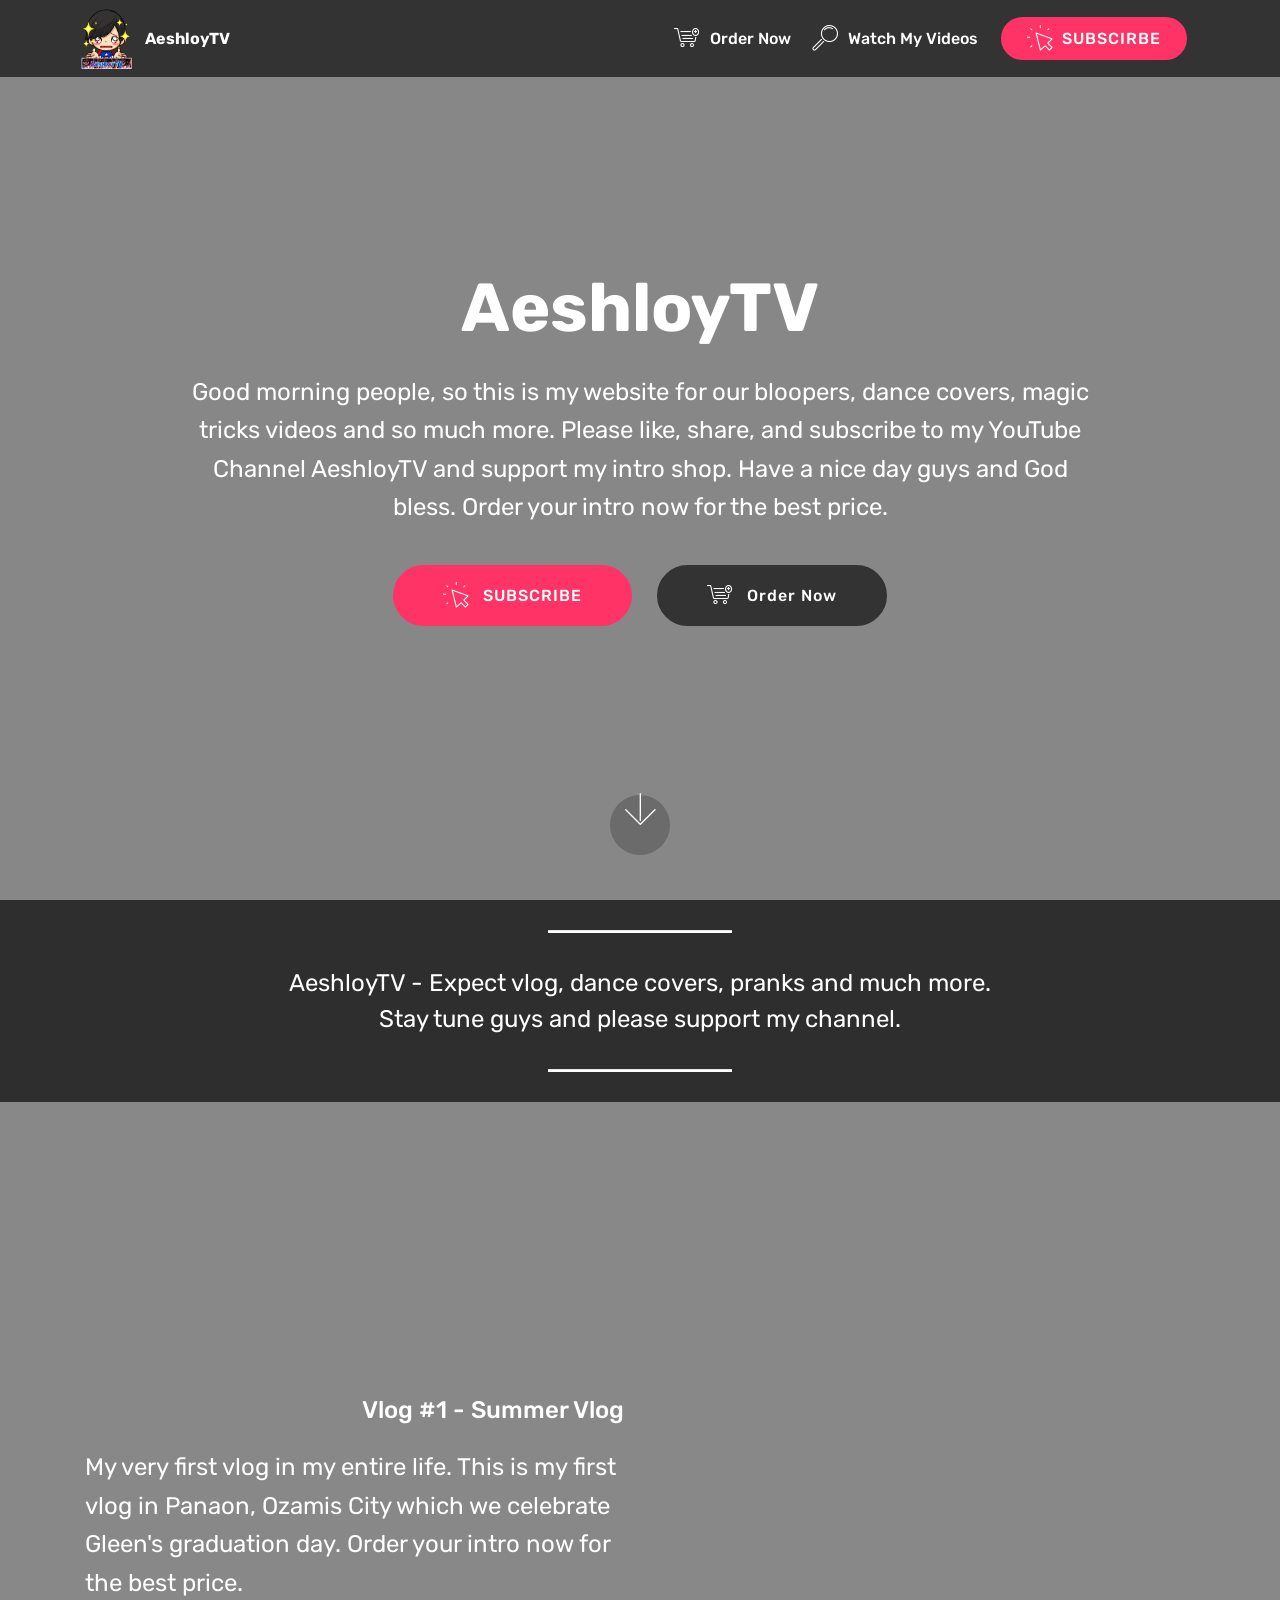
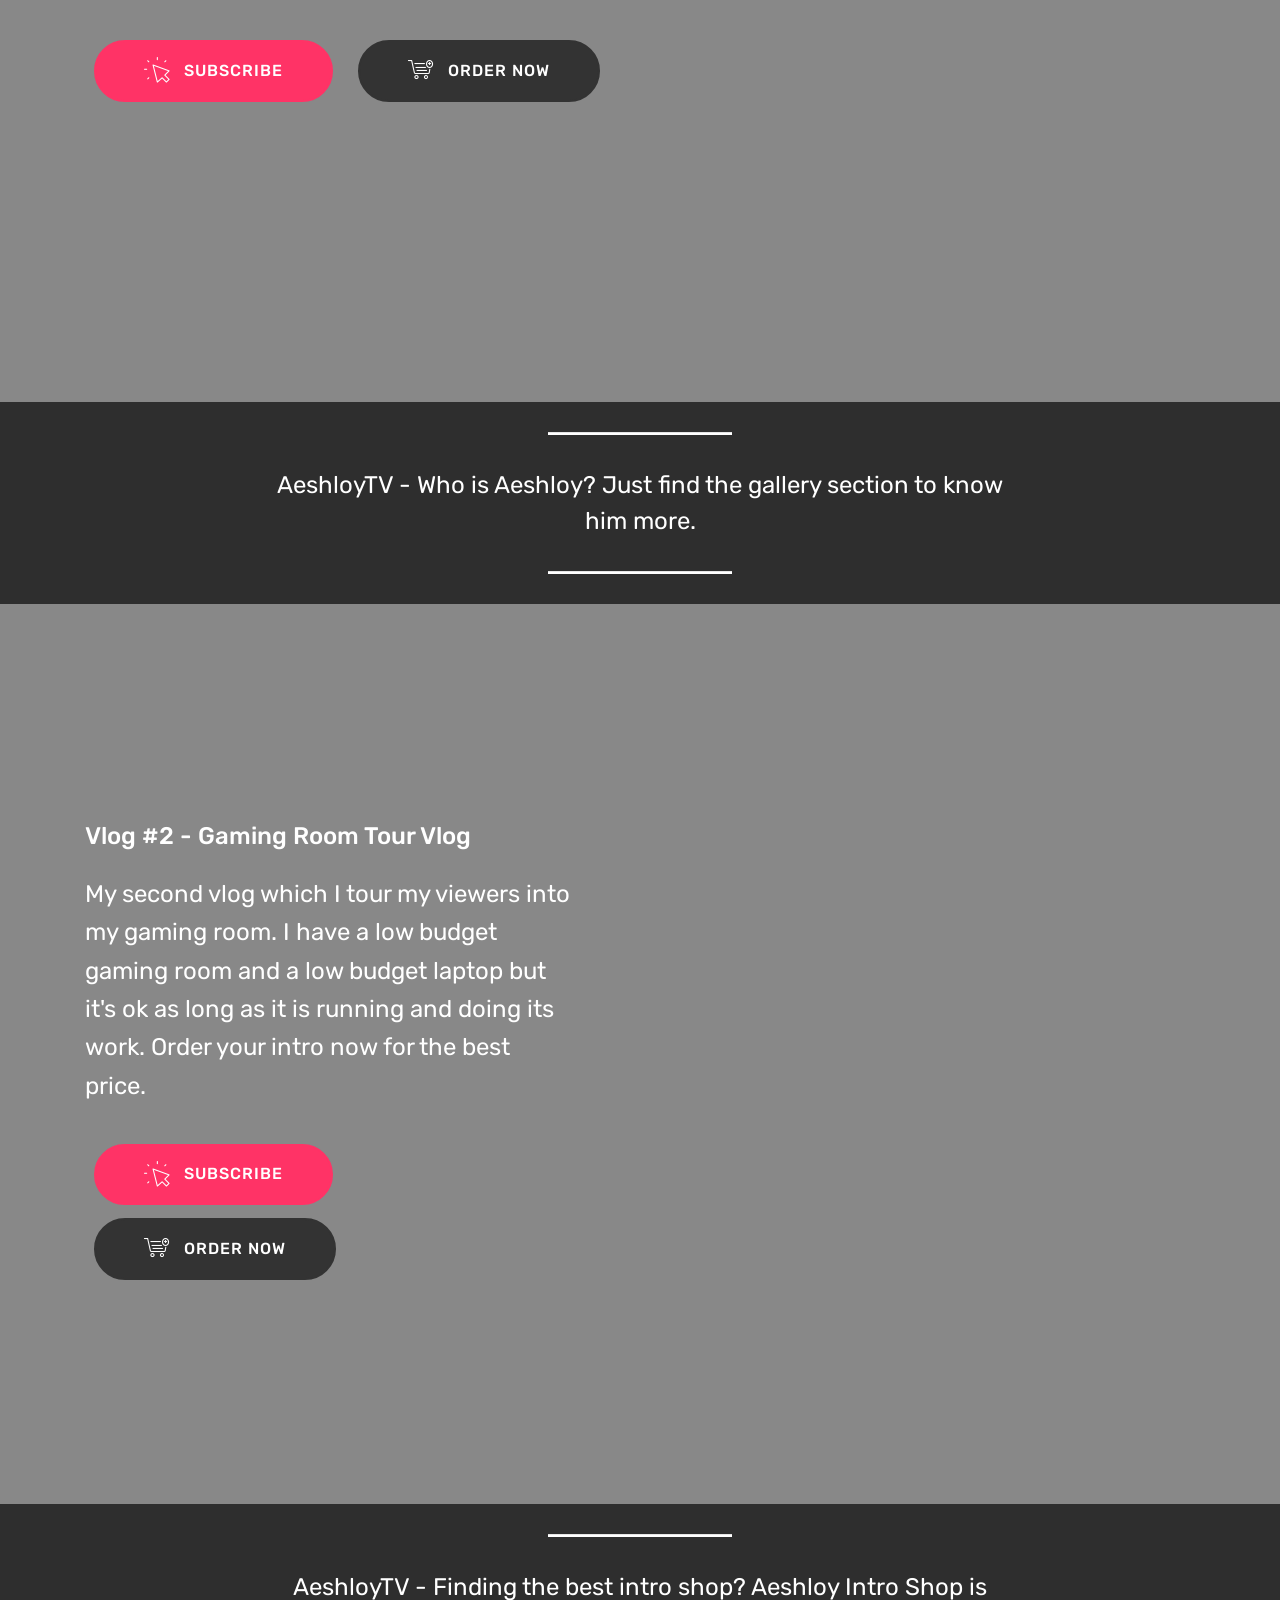
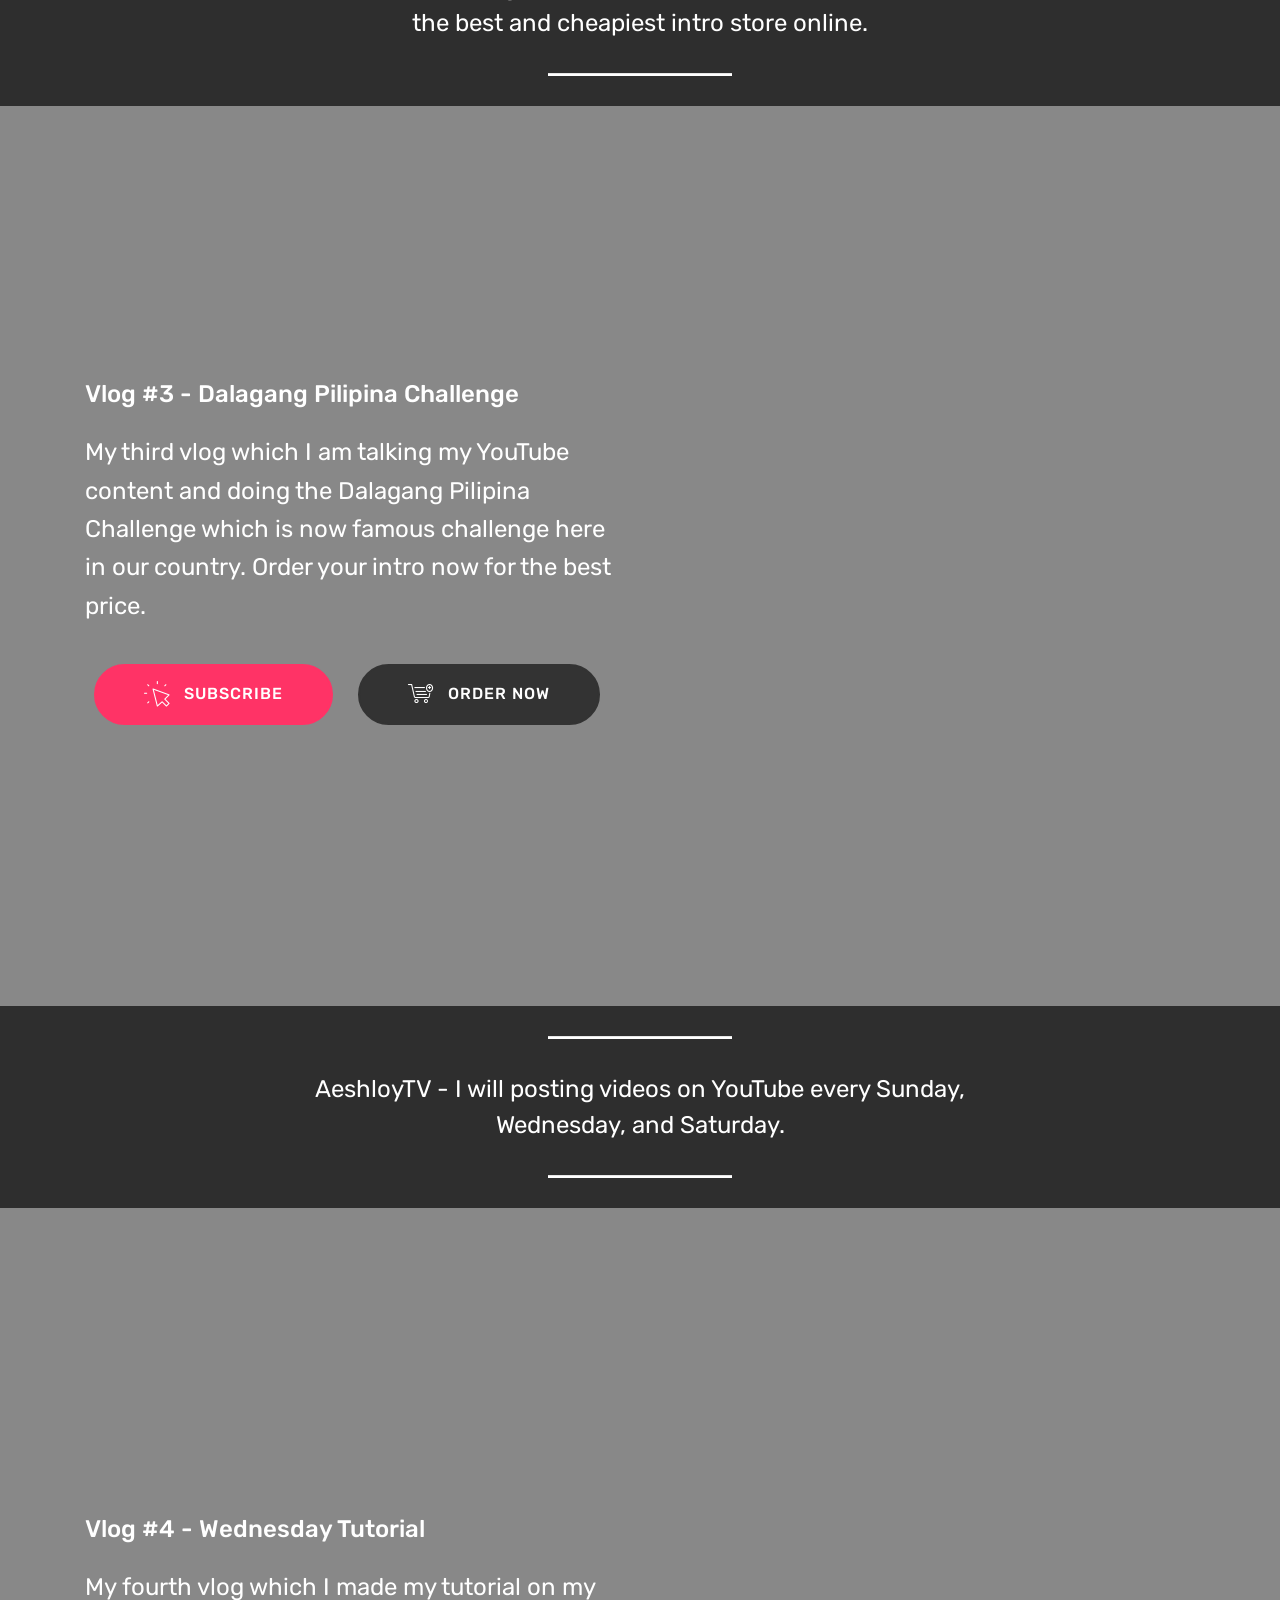
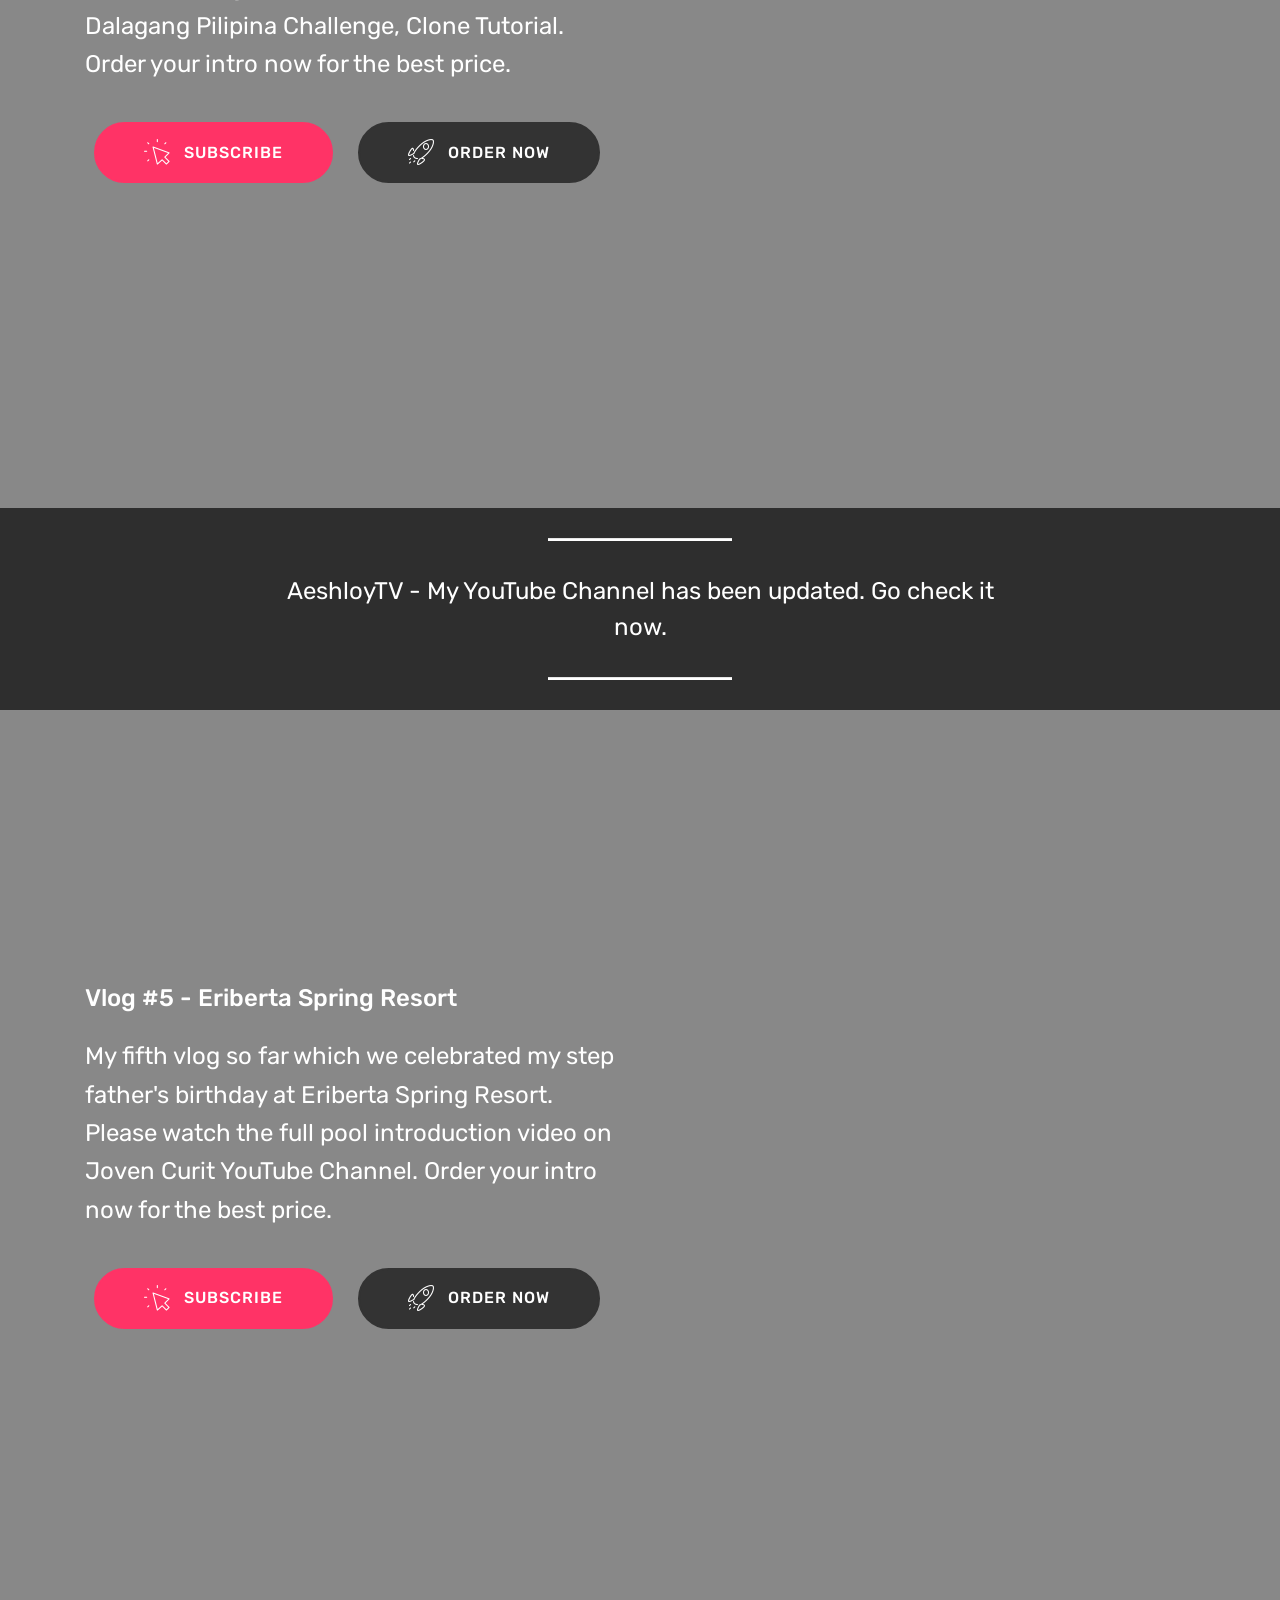
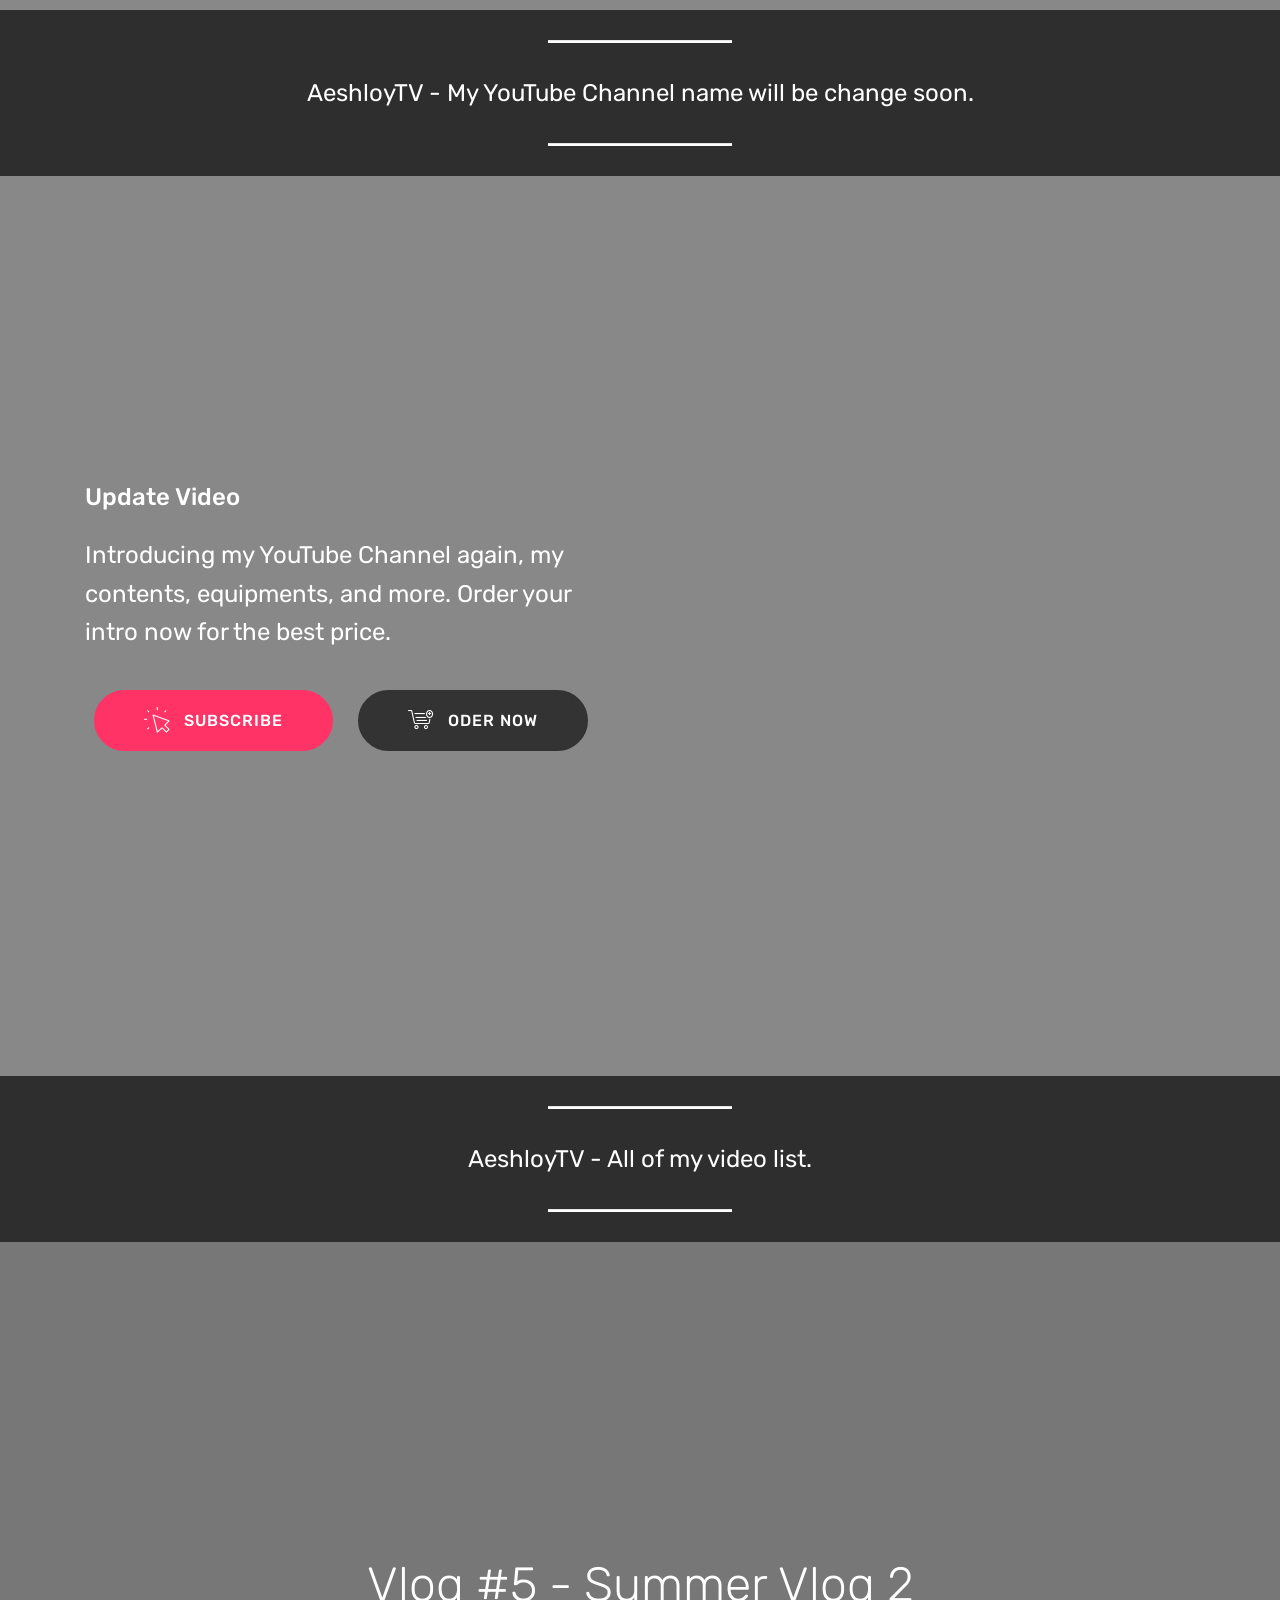
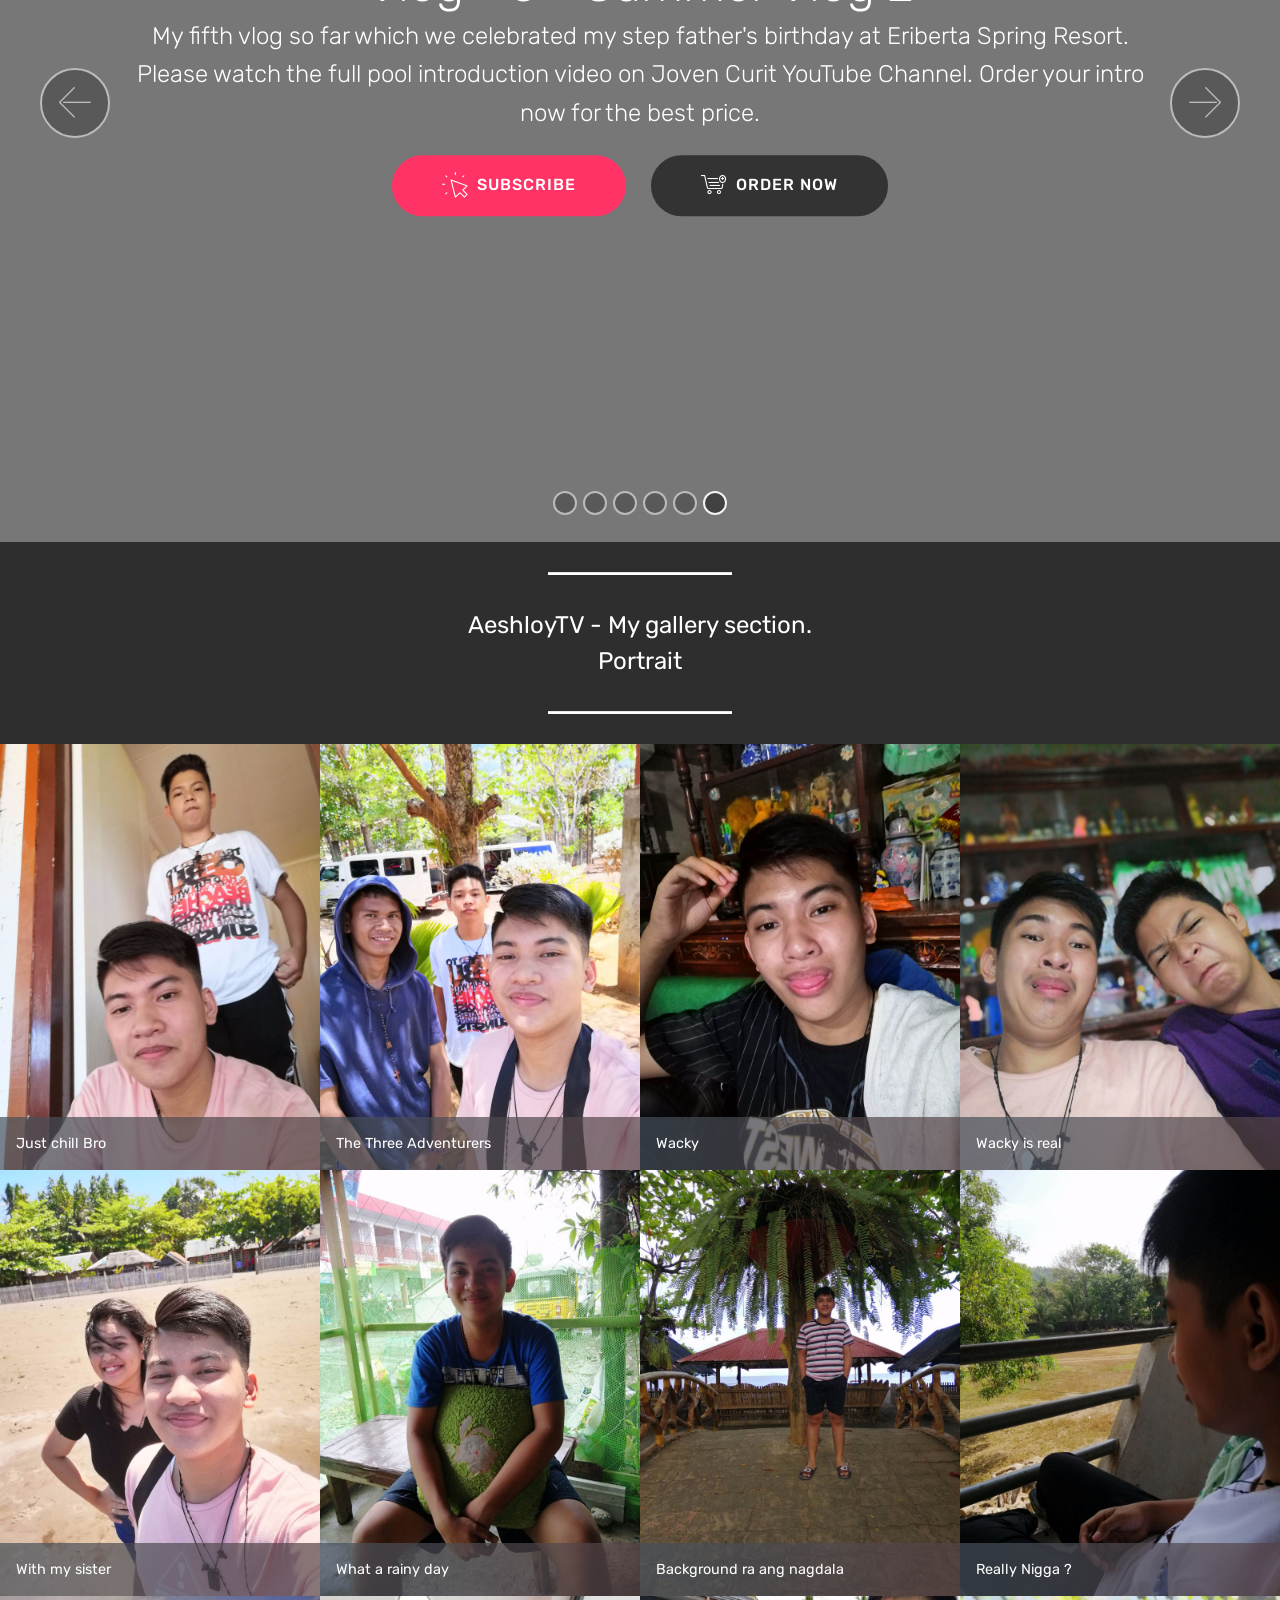
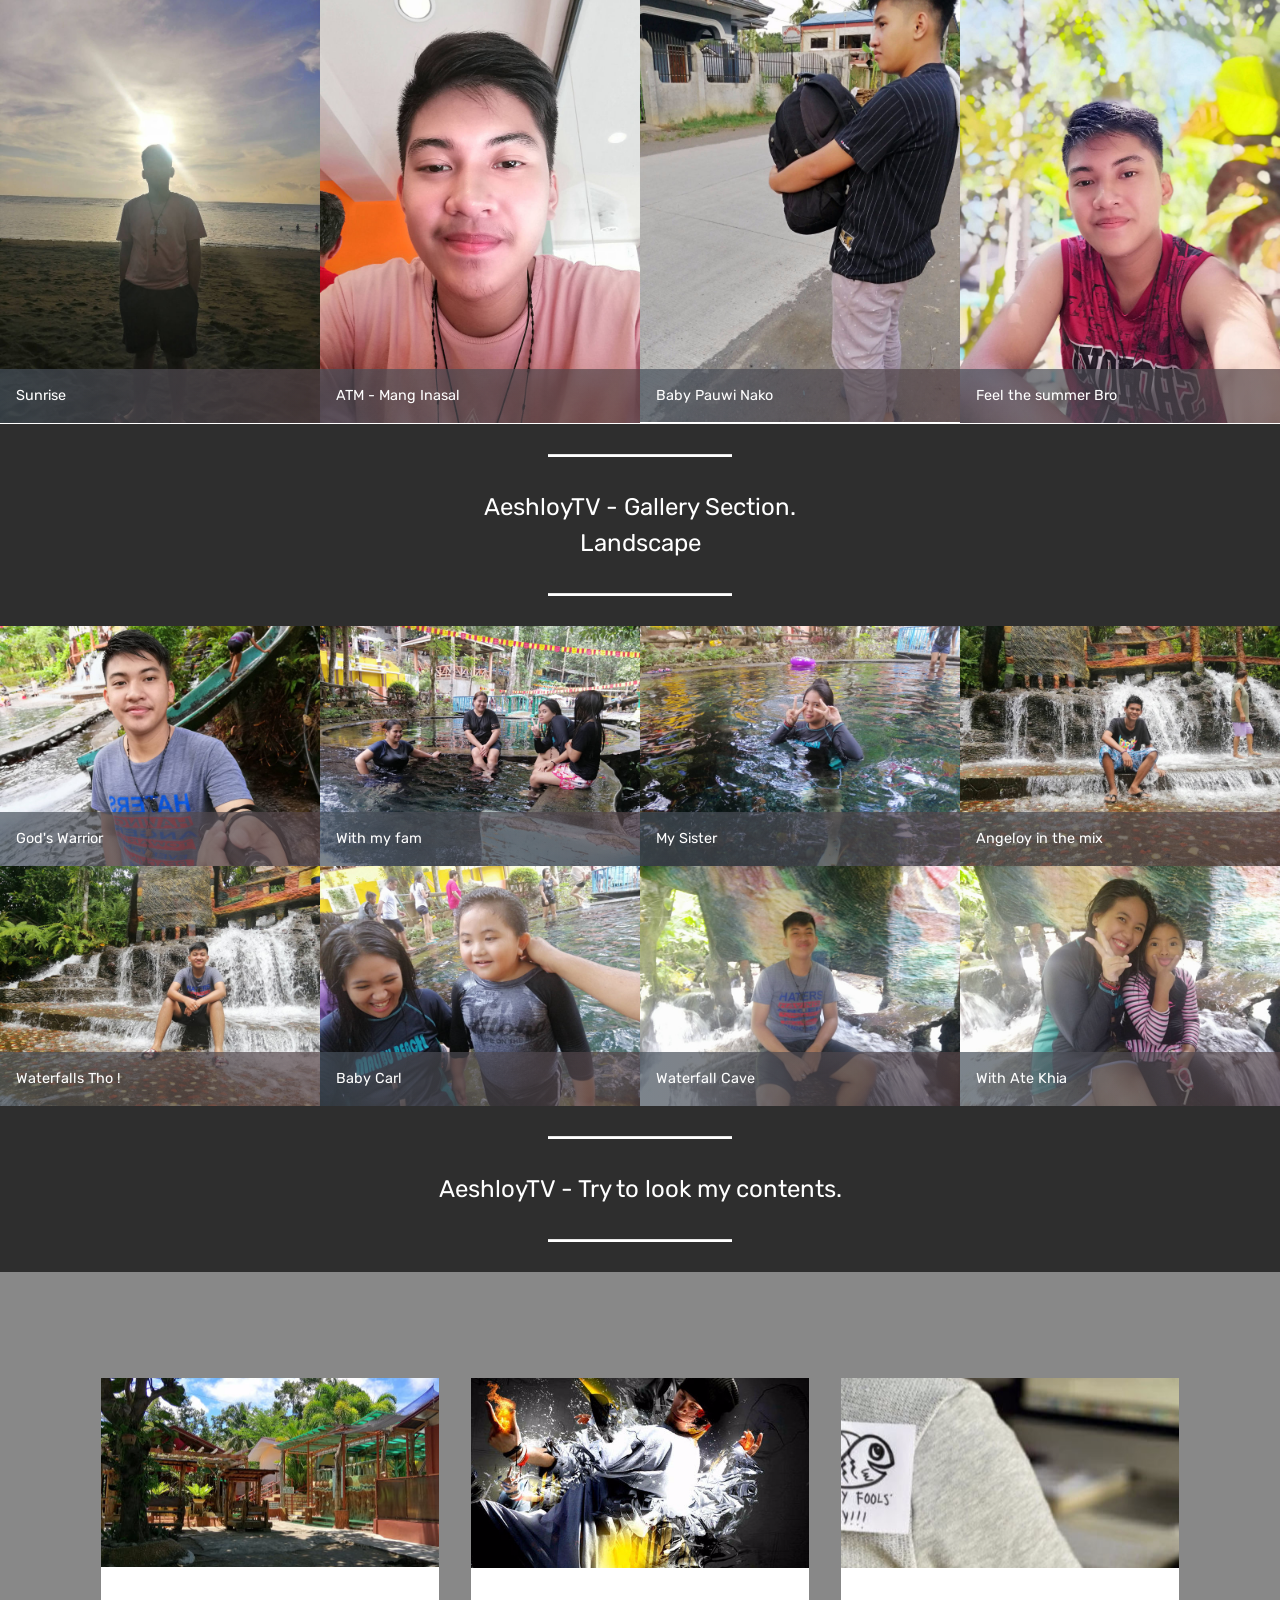
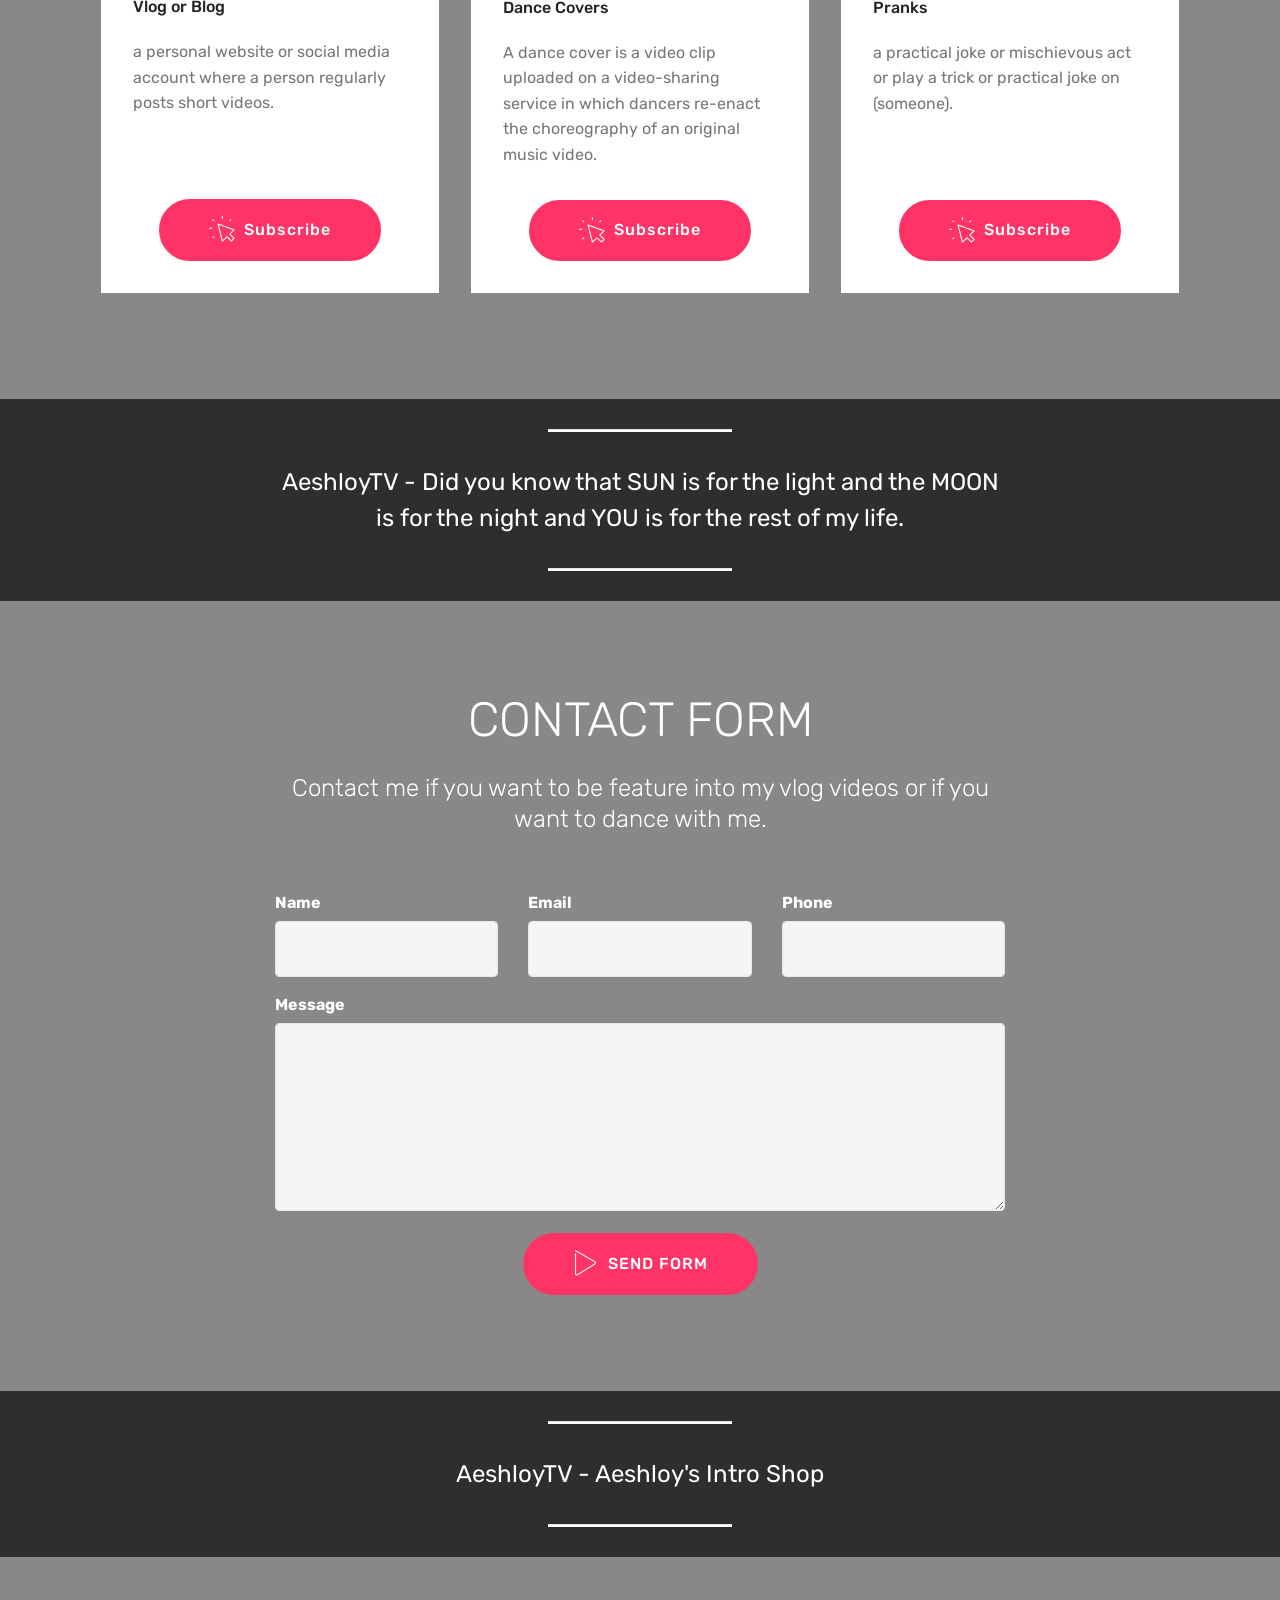
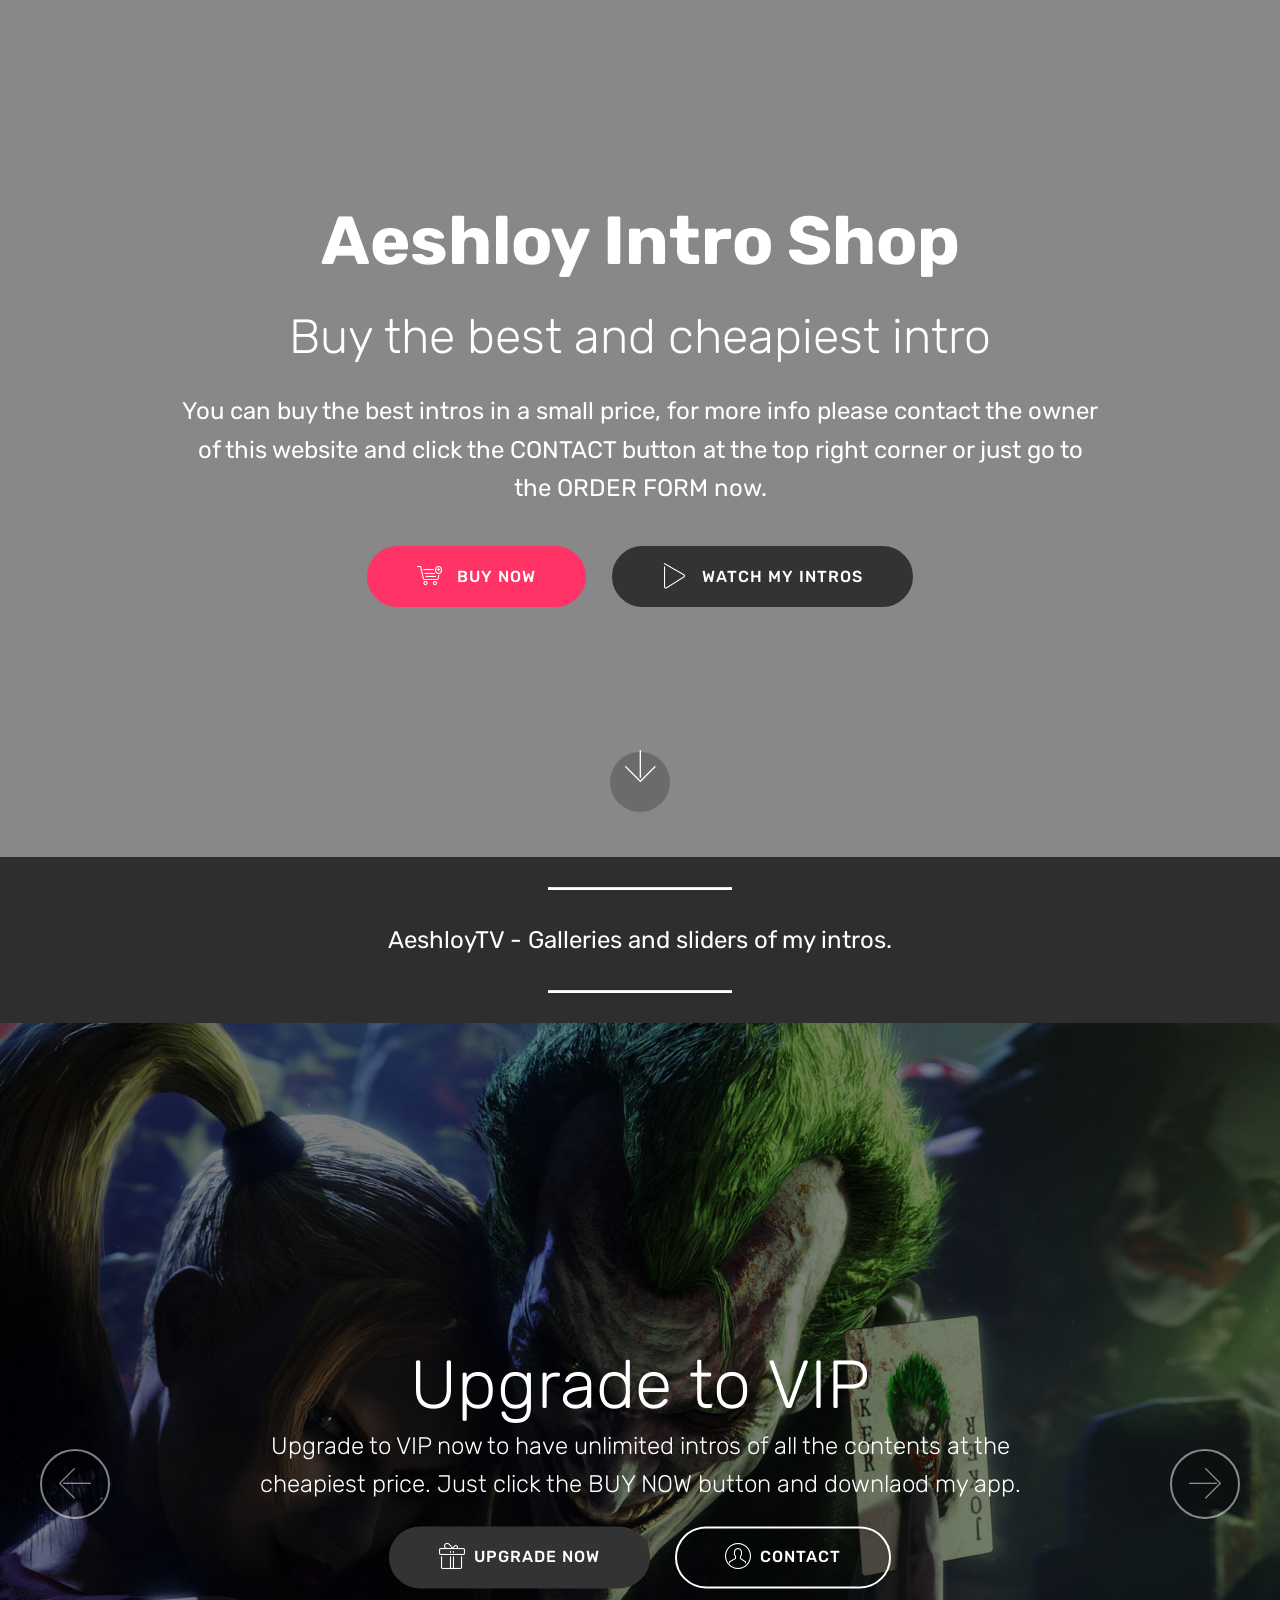
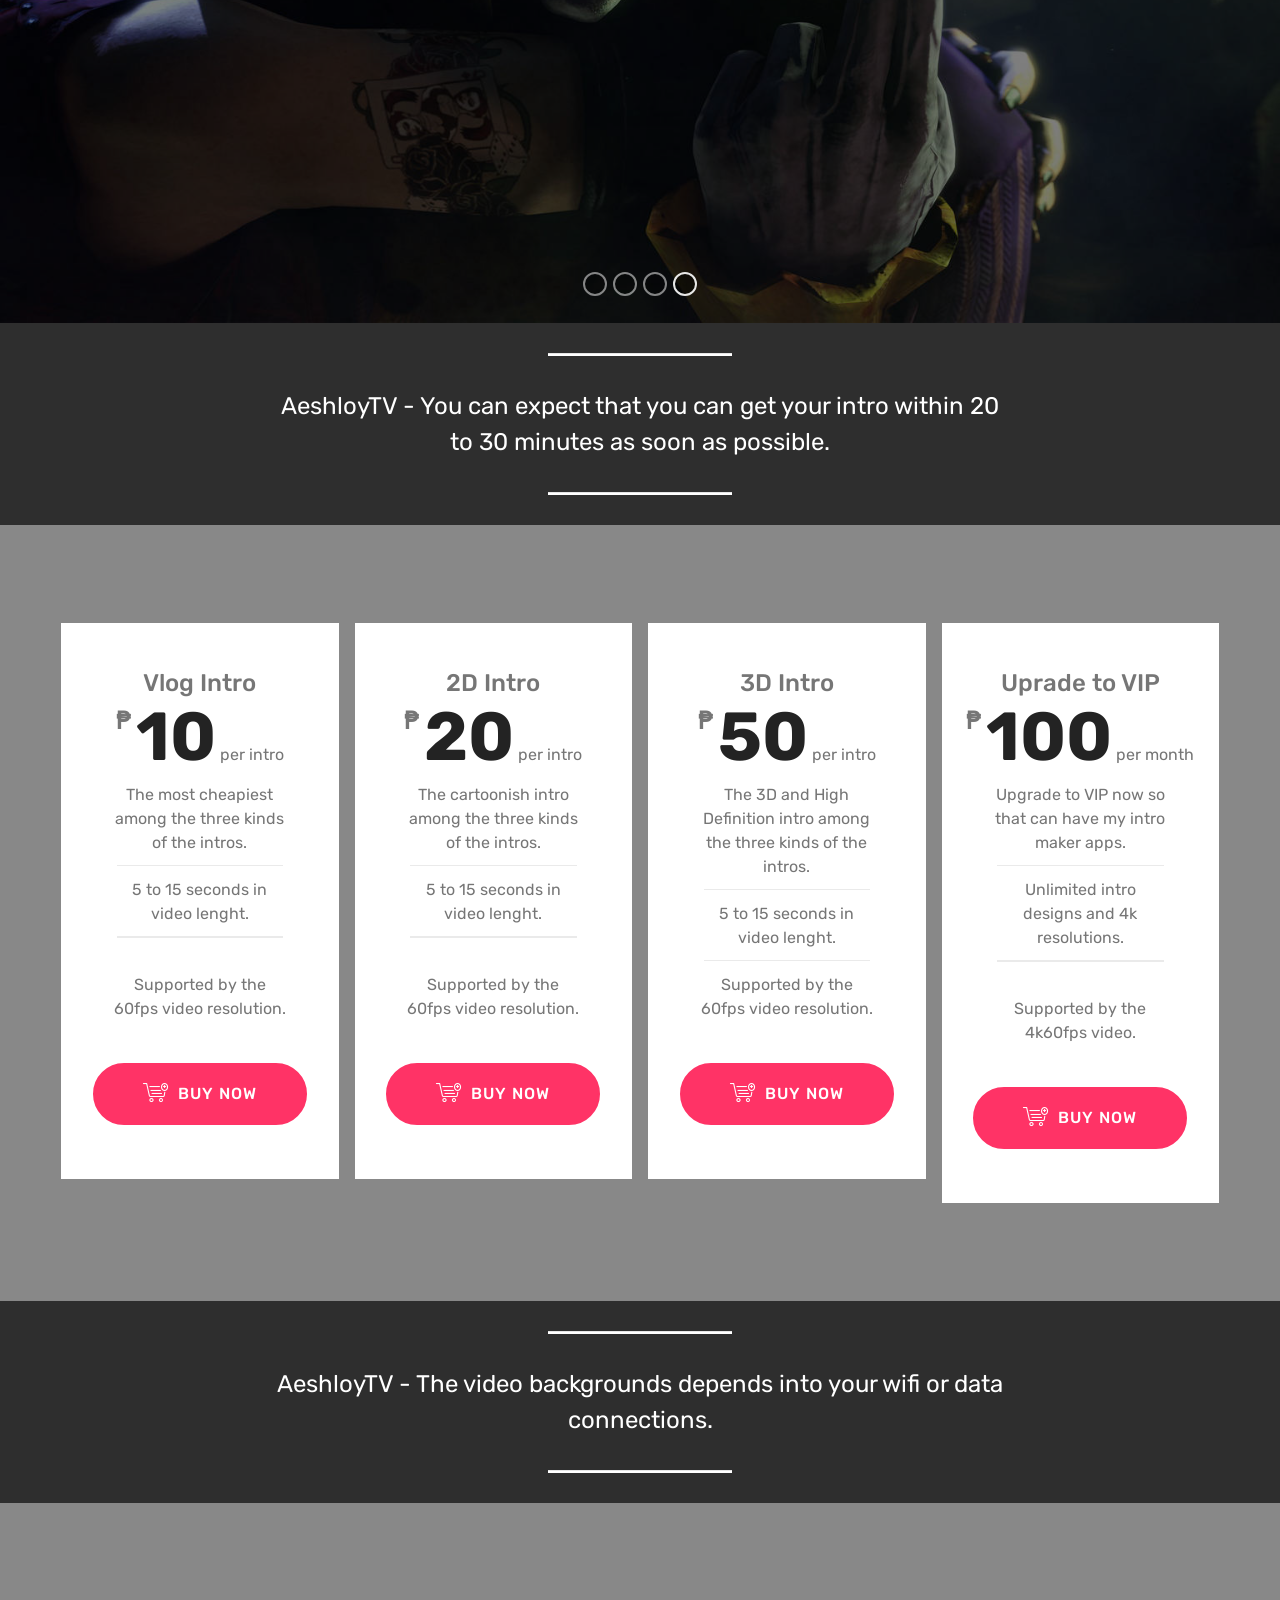
==== commit 0c4555a8: "TwentyFour" ====
--- a/index.html
+++ b/index.html
@@ -63,7 +63,7 @@
     </nav>
 </section>
 
-<section class="engine"><a href="https://mobirise.info/d">free website maker</a></section><section class="header6 cid-rnnRi5zoxC mbr-fullscreen" data-bg-video="https://www.youtube.com/watch?v=jdESjVCIF64&amp;t=684s" id="header6-g">
+<section class="engine"><a href="https://mobirise.info/q">free responsive site templates</a></section><section class="header6 cid-rnnRi5zoxC mbr-fullscreen" data-bg-video="https://www.youtube.com/watch?v=jdESjVCIF64&amp;t=684s" id="header6-g">
 
     
 
@@ -251,6 +251,47 @@
     </div>
 </section>
 
+<section class="mbr-section article content10 cid-rppscMSbJq" id="content10-1a">
+    
+     
+
+    <div class="container">
+        <div class="inner-container" style="width: 66%;">
+            <hr class="line" style="width: 25%;">
+            <div class="section-text align-center mbr-white mbr-fonts-style display-5">
+                    AeshloyTV - My YouTube Channel has been updated. Go check it now.</div>
+            <hr class="line" style="width: 25%;">
+        </div>
+    </div>
+</section>
+
+<section class="header7 cid-rpps1wpAuZ mbr-fullscreen mbr-parallax-background" id="header7-19">
+
+    
+
+    <div class="mbr-overlay" style="opacity: 0.5; background-color: rgb(35, 35, 35);">
+    </div>
+
+    <div class="container">
+        <div class="media-container-row">
+
+            <div class="media-content align-right">
+                <h1 class="mbr-section-title mbr-white pb-3 mbr-fonts-style display-5">
+                    Vlog #5 - Eriberta Spring Resort</h1>
+                <div class="mbr-section-text mbr-white pb-3">
+                    <p class="mbr-text mbr-fonts-style display-5">
+                        My fifth vlog so far which we celebrated my step father's birthday at Eriberta Spring Resort. Please watch the full pool introduction video on Joven Curit YouTube Channel.&nbsp;Order your intro now for the best price.</p>
+                </div>
+                <div class="mbr-section-btn"><a class="btn btn-md btn-secondary display-4" href="https://www.youtube.com/channel/UC-cXT2jVYnOSLMEcUSFU3CQ/videos" target="_blank"><span class="mbri-cursor-click mbr-iconfont mbr-iconfont-btn"></span>SUBSCRIBE</a>
+                        <a class="btn btn-md btn-black display-4" href="mailto:naoshi.korishima29@gmail.com"><span class="mbri-rocket mbr-iconfont mbr-iconfont-btn"></span>ORDER NOW</a></div>
+            </div>
+
+            <div class="mbr-figure" style="width: 100%;"><iframe class="mbr-embedded-video" src="https://www.youtube.com/embed/oYATLlu-cik?rel=0&amp;amp;showinfo=0&amp;autoplay=1&amp;loop=1&amp;playlist=oYATLlu-cik" width="1280" height="720" frameborder="0" allowfullscreen></iframe></div>
+
+        </div>
+    </div>
+</section>
+
 <section class="mbr-section article content10 cid-rnAzrAFxpk" id="content10-1a">
     
      
@@ -309,7 +350,7 @@
 
     
 
-    <div class="full-screen"><div class="mbr-slider slide carousel" data-pause="true" data-keyboard="false" data-ride="carousel" data-interval="4000"><ol class="carousel-indicators"><li data-app-prevent-settings="" data-target="#slider1-z" data-slide-to="0"></li><li data-app-prevent-settings="" data-target="#slider1-z" data-slide-to="1"></li><li data-app-prevent-settings="" data-target="#slider1-z" data-slide-to="2"></li><li data-app-prevent-settings="" data-target="#slider1-z" data-slide-to="3"></li><li data-app-prevent-settings="" data-target="#slider1-z" class=" active" data-slide-to="4"></li></ol><div class="carousel-inner" role="listbox"><div class="carousel-item slider-fullscreen-image" data-bg-video-slide="https://www.youtube.com/watch?v=jdESjVCIF64&amp;t="><div class="mbr-overlay"></div><div class="container container-slide"><div class="image_wrapper"><img src="assets/images/background1.jpg" style="opacity: 0;"><div class="carousel-caption justify-content-center"><div class="col-10 align-center"><h2 class="mbr-fonts-style display-2">Vlog #1 - Summer Vlog</h2><p class="lead mbr-text mbr-fonts-style display-5">My very first vlog in my entire life. This is my first vlog in Panaon, Ozamis City which we celebrate Gleen's graduation day.&nbsp;Order your intro now for the best price.</p><div class="mbr-section-btn" buttons="0"><a class="btn display-4 btn-secondary" href="https://www.youtube.com/channel/UC-cXT2jVYnOSLMEcUSFU3CQ" target="_blank"><span class="mbri-cursor-click mbr-iconfont mbr-iconfont-btn"></span>SUBSCRIBE</a> <a class="btn  display-4 btn-black" href="mailto:naoshi.korishima29@gmail.com"><span class="mbri-cart-add mbr-iconfont mbr-iconfont-btn"></span>ORDER NOW</a></div></div></div></div></div></div><div class="carousel-item slider-fullscreen-image" data-bg-video-slide="https://www.youtube.com/watch?v=u4l2YIsFEvM"><div class="mbr-overlay"></div><div class="container container-slide"><div class="image_wrapper"><img src="assets/images/background2.jpg" style="opacity: 0;"><div class="carousel-caption justify-content-center"><div class="col-10 align-center"><h2 class="mbr-fonts-style display-2">Vlog #2 - Gaming Room Tour</h2><p class="lead mbr-text mbr-fonts-style display-5">My second vlog which I tour my viewers into my gaming room. I have a low budget gaming room and a low budget laptop but it's ok as long as it is running and doing its work.<br>Order your intro now for the best price.<br></p><div class="mbr-section-btn" buttons="0"><a class="btn display-4 btn-secondary" href="https://www.youtube.com/channel/UC-cXT2jVYnOSLMEcUSFU3CQ" target="_blank"><span class="mbri-cursor-click mbr-iconfont mbr-iconfont-btn"></span>SUBSCRIBE</a> <a class="btn  display-4 btn-black" href="mailto:naoshi.korishima29@gmail.com"><span class="mbri-cart-add mbr-iconfont mbr-iconfont-btn"></span>ORDER NOW</a></div></div></div></div></div></div><div class="carousel-item slider-fullscreen-image" data-bg-video-slide="https://www.youtube.com/watch?v=ehlY3zSUGvQ"><div class="mbr-overlay"></div><div class="container container-slide"><div class="image_wrapper"><img src="assets/images/background3.jpg" style="opacity: 0;"><div class="carousel-caption justify-content-center"><div class="col-10 align-center"><h2 class="mbr-fonts-style display-2">Update Video</h2><p class="lead mbr-text mbr-fonts-style display-5">Introducing my YouTube Channel again, my contents, equipments, and more.<br>Order your intro now for the best price.</p><div class="mbr-section-btn" buttons="0"><a class="btn display-4 btn-secondary" href="https://www.youtube.com/channel/UC-cXT2jVYnOSLMEcUSFU3CQ" target="_blank"><span class="mbri-cursor-click mbr-iconfont mbr-iconfont-btn"></span>SUBSCRIBE</a> <a class="btn  display-4 btn-black" href="mailto:naoshi.korishima29@gmail.com"><span class="mbri-cart-add mbr-iconfont mbr-iconfont-btn"></span>ORDER NOW</a></div></div></div></div></div></div><div class="carousel-item slider-fullscreen-image" data-bg-video-slide="https://www.youtube.com/watch?v=V64kVTWE6OY"><div class="mbr-overlay" style="opacity: 0.5;"></div><div class="container container-slide"><div class="image_wrapper"><img src="assets/images/picsart-04-13-04.39.11-1024x576.jpg" style="opacity: 0;"><div class="carousel-caption justify-content-center"><div class="col-10 align-center"><h2 class="mbr-fonts-style display-2">Vlog #3 - Dalagang Pilipina Yeah !</h2><p class="lead mbr-text mbr-fonts-style display-5">My third vlog which I am talking my YouTube content and doing the Dalagang Pilipina Challenge which is now famous challenge here in our country.&nbsp;Order your intro now for the best price.</p><div class="mbr-section-btn" buttons="0"><a class="btn display-4 btn-secondary" href="https://www.youtube.com/channel/UC-cXT2jVYnOSLMEcUSFU3CQ" target="_blank"><span class="mbri-cursor-click mbr-iconfont mbr-iconfont-btn"></span>SUBSCRIBE</a> <a class="btn  display-4 btn-black" href="mailto:naoshi.korishima29@gmail.com"><span class="mbri-cart-add mbr-iconfont mbr-iconfont-btn"></span>ORDER NOW</a></div></div></div></div></div></div><div class="carousel-item slider-fullscreen-image active" data-bg-video-slide="https://www.youtube.com/watch?v=Pk4gr__4vU8"><div class="mbr-overlay" style="opacity: 0.5;"></div><div class="container container-slide"><div class="image_wrapper"><img src="assets/images/picsart-04-17-12.13.42-1024x576.jpg" style="opacity: 0;"><div class="carousel-caption justify-content-center"><div class="col-10 align-center"><h2 class="mbr-fonts-style display-2">Vlog #4 - Wednesday Tutorial</h2><p class="lead mbr-text mbr-fonts-style display-5">My fourth vlog which I made my tutorial on my Dalagang Pilipina Challenge, Clone Tutorial. Order your intro now for the best price.</p><div class="mbr-section-btn" buttons="0"><a class="btn display-4 btn-secondary" href="https://www.youtube.com/channel/UC-cXT2jVYnOSLMEcUSFU3CQ" target="_blank"><span class="mbri-cursor-click mbr-iconfont mbr-iconfont-btn"></span>SUBSCRIBE</a> <a class="btn  display-4 btn-black" href="mailto:naoshi.korishima29@gmail.com"><span class="mbri-cart-add mbr-iconfont mbr-iconfont-btn"></span>ORDER NOW</a></div></div></div></div></div></div></div><a data-app-prevent-settings="" class="carousel-control carousel-control-prev" role="button" data-slide="prev" href="#slider1-z"><span aria-hidden="true" class="mbri-left mbr-iconfont"></span><span class="sr-only">Previous</span></a><a data-app-prevent-settings="" class="carousel-control carousel-control-next" role="button" data-slide="next" href="#slider1-z"><span aria-hidden="true" class="mbri-right mbr-iconfont"></span><span class="sr-only">Next</span></a></div></div>
+    <div class="full-screen"><div class="mbr-slider slide carousel" data-pause="true" data-keyboard="false" data-ride="carousel" data-interval="4000"><ol class="carousel-indicators"><li data-app-prevent-settings="" data-target="#slider1-z" data-slide-to="0"></li><li data-app-prevent-settings="" data-target="#slider1-z" data-slide-to="1"></li><li data-app-prevent-settings="" data-target="#slider1-z" data-slide-to="2"></li><li data-app-prevent-settings="" data-target="#slider1-z" data-slide-to="3"></li><li data-app-prevent-settings="" data-target="#slider1-z" data-slide-to="4"></li><li data-app-prevent-settings="" data-target="#slider1-z" class=" active" data-slide-to="5"></li></ol><div class="carousel-inner" role="listbox"><div class="carousel-item slider-fullscreen-image" data-bg-video-slide="https://www.youtube.com/watch?v=jdESjVCIF64&amp;t="><div class="mbr-overlay"></div><div class="container container-slide"><div class="image_wrapper"><img src="assets/images/background1.jpg" style="opacity: 0;"><div class="carousel-caption justify-content-center"><div class="col-10 align-center"><h2 class="mbr-fonts-style display-2">Vlog #1 - Summer Vlog</h2><p class="lead mbr-text mbr-fonts-style display-5">My very first vlog in my entire life. This is my first vlog in Panaon, Ozamis City which we celebrate Gleen's graduation day.&nbsp;Order your intro now for the best price.</p><div class="mbr-section-btn" buttons="0"><a class="btn display-4 btn-secondary" href="https://www.youtube.com/channel/UC-cXT2jVYnOSLMEcUSFU3CQ" target="_blank"><span class="mbri-cursor-click mbr-iconfont mbr-iconfont-btn"></span>SUBSCRIBE</a> <a class="btn  display-4 btn-black" href="mailto:naoshi.korishima29@gmail.com"><span class="mbri-cart-add mbr-iconfont mbr-iconfont-btn"></span>ORDER NOW</a></div></div></div></div></div></div><div class="carousel-item slider-fullscreen-image" data-bg-video-slide="https://www.youtube.com/watch?v=u4l2YIsFEvM"><div class="mbr-overlay"></div><div class="container container-slide"><div class="image_wrapper"><img src="assets/images/background2.jpg" style="opacity: 0;"><div class="carousel-caption justify-content-center"><div class="col-10 align-center"><h2 class="mbr-fonts-style display-2">Vlog #2 - Gaming Room Tour</h2><p class="lead mbr-text mbr-fonts-style display-5">My second vlog which I tour my viewers into my gaming room. I have a low budget gaming room and a low budget laptop but it's ok as long as it is running and doing its work.<br>Order your intro now for the best price.<br></p><div class="mbr-section-btn" buttons="0"><a class="btn display-4 btn-secondary" href="https://www.youtube.com/channel/UC-cXT2jVYnOSLMEcUSFU3CQ" target="_blank"><span class="mbri-cursor-click mbr-iconfont mbr-iconfont-btn"></span>SUBSCRIBE</a> <a class="btn  display-4 btn-black" href="mailto:naoshi.korishima29@gmail.com"><span class="mbri-cart-add mbr-iconfont mbr-iconfont-btn"></span>ORDER NOW</a></div></div></div></div></div></div><div class="carousel-item slider-fullscreen-image" data-bg-video-slide="https://www.youtube.com/watch?v=ehlY3zSUGvQ"><div class="mbr-overlay"></div><div class="container container-slide"><div class="image_wrapper"><img src="assets/images/background3.jpg" style="opacity: 0;"><div class="carousel-caption justify-content-center"><div class="col-10 align-center"><h2 class="mbr-fonts-style display-2">Update Video</h2><p class="lead mbr-text mbr-fonts-style display-5">Introducing my YouTube Channel again, my contents, equipments, and more.<br>Order your intro now for the best price.</p><div class="mbr-section-btn" buttons="0"><a class="btn display-4 btn-secondary" href="https://www.youtube.com/channel/UC-cXT2jVYnOSLMEcUSFU3CQ" target="_blank"><span class="mbri-cursor-click mbr-iconfont mbr-iconfont-btn"></span>SUBSCRIBE</a> <a class="btn  display-4 btn-black" href="mailto:naoshi.korishima29@gmail.com"><span class="mbri-cart-add mbr-iconfont mbr-iconfont-btn"></span>ORDER NOW</a></div></div></div></div></div></div><div class="carousel-item slider-fullscreen-image" data-bg-video-slide="https://www.youtube.com/watch?v=V64kVTWE6OY&amp;t=10s"><div class="mbr-overlay" style="opacity: 0.5;"></div><div class="container container-slide"><div class="image_wrapper"><img src="assets/images/picsart-04-13-04.39.11-1024x576.jpg" style="opacity: 0;"><div class="carousel-caption justify-content-center"><div class="col-10 align-center"><h2 class="mbr-fonts-style display-2">Vlog #3 - Dalagang Pilipina Yeah !</h2><p class="lead mbr-text mbr-fonts-style display-5">My third vlog which I am talking my YouTube content and doing the Dalagang Pilipina Challenge which is now famous challenge here in our country.&nbsp;Order your intro now for the best price.</p><div class="mbr-section-btn" buttons="0"><a class="btn display-4 btn-secondary" href="https://www.youtube.com/channel/UC-cXT2jVYnOSLMEcUSFU3CQ" target="_blank"><span class="mbri-cursor-click mbr-iconfont mbr-iconfont-btn"></span>SUBSCRIBE</a> <a class="btn  display-4 btn-black" href="mailto:naoshi.korishima29@gmail.com"><span class="mbri-cart-add mbr-iconfont mbr-iconfont-btn"></span>ORDER NOW</a></div></div></div></div></div></div><div class="carousel-item slider-fullscreen-image" data-bg-video-slide="https://www.youtube.com/watch?v=Pk4gr__4vU8"><div class="mbr-overlay" style="opacity: 0.5;"></div><div class="container container-slide"><div class="image_wrapper"><img src="assets/images/picsart-04-17-12.13.42-1024x576.jpg" style="opacity: 0;"><div class="carousel-caption justify-content-center"><div class="col-10 align-center"><h2 class="mbr-fonts-style display-2">Vlog #4 - Wednesday Tutorial</h2><p class="lead mbr-text mbr-fonts-style display-5">My fourth vlog which I made my tutorial on my Dalagang Pilipina Challenge, Clone Tutorial. Order your intro now for the best price.</p><div class="mbr-section-btn" buttons="0"><a class="btn display-4 btn-secondary" href="https://www.youtube.com/channel/UC-cXT2jVYnOSLMEcUSFU3CQ" target="_blank"><span class="mbri-cursor-click mbr-iconfont mbr-iconfont-btn"></span>SUBSCRIBE</a> <a class="btn  display-4 btn-black" href="mailto:naoshi.korishima29@gmail.com"><span class="mbri-cart-add mbr-iconfont mbr-iconfont-btn"></span>ORDER NOW</a></div></div></div></div></div></div><div class="carousel-item slider-fullscreen-image active" data-bg-video-slide="https://www.youtube.com/watch?v=oYATLlu-cik&amp;t=68s"><div class="mbr-overlay" style="opacity: 0.5;"></div><div class="container container-slide"><div class="image_wrapper"><img src="assets/images/20190428-75617-1280x720.png" style="opacity: 0;"><div class="carousel-caption justify-content-center"><div class="col-10 align-center"><h2 class="mbr-fonts-style display-2">Vlog #5 - Summer Vlog 2</h2><p class="lead mbr-text mbr-fonts-style display-5">My fifth vlog so far which we celebrated my step father's birthday at Eriberta Spring Resort. Please watch the full pool introduction video on Joven Curit YouTube Channel. Order your intro now for the best price.</p><div class="mbr-section-btn" buttons="0"><a class="btn display-4 btn-secondary" href="https://www.youtube.com/channel/UC-cXT2jVYnOSLMEcUSFU3CQ" target="_blank"><span class="mbri-cursor-click mbr-iconfont mbr-iconfont-btn"></span>SUBSCRIBE</a> <a class="btn  display-4 btn-black" href="mailto:naoshi.korishima29@gmail.com"><span class="mbri-cart-add mbr-iconfont mbr-iconfont-btn"></span>ORDER NOW</a></div></div></div></div></div></div></div><a data-app-prevent-settings="" class="carousel-control carousel-control-prev" role="button" data-slide="prev" href="#slider1-z"><span aria-hidden="true" class="mbri-left mbr-iconfont"></span><span class="sr-only">Previous</span></a><a data-app-prevent-settings="" class="carousel-control carousel-control-next" role="button" data-slide="next" href="#slider1-z"><span aria-hidden="true" class="mbri-right mbr-iconfont"></span><span class="sr-only">Next</span></a></div></div>
 
 </section>
 
@@ -320,7 +361,7 @@
     <div class="container">
         <div class="inner-container" style="width: 66%;">
             <hr class="line" style="width: 25%;">
-            <div class="section-text align-center mbr-white mbr-fonts-style display-5">AeshloyTV - My gallery section.<br>PS: Bloopers section will coming soon.</div>
+            <div class="section-text align-center mbr-white mbr-fonts-style display-5">AeshloyTV - My gallery section.<br>Portrait</div>
             <hr class="line" style="width: 25%;">
         </div>
     </div>
@@ -332,6 +373,30 @@
 
     <div>
         <div><!-- Filter --><!-- Gallery --><div class="mbr-gallery-row"><div class="mbr-gallery-layout-default"><div><div><div class="mbr-gallery-item mbr-gallery-item--p0" data-video-url="false" data-tags="Awesome"><div href="#lb-gallery3-1j" data-slide-to="0" data-toggle="modal"><img src="assets/images/img-20190330-124754-2000x2667-800x1066.jpg" alt="" title=""><span class="icon-focus"></span><span class="mbr-gallery-title mbr-fonts-style display-7">Just chill Bro&nbsp;</span></div></div><div class="mbr-gallery-item mbr-gallery-item--p0" data-video-url="false" data-tags="Responsive"><div href="#lb-gallery3-1j" data-slide-to="1" data-toggle="modal"><img src="assets/images/img-20190330-113028-2000x2667-800x1066.jpg" alt="" title=""><span class="icon-focus"></span><span class="mbr-gallery-title mbr-fonts-style display-7">The Three Adventurers&nbsp;</span></div></div><div class="mbr-gallery-item mbr-gallery-item--p0" data-video-url="false" data-tags="Creative"><div href="#lb-gallery3-1j" data-slide-to="2" data-toggle="modal"><img src="assets/images/img-20190329-175718-2000x2667-800x1066.jpg" alt="" title=""><span class="icon-focus"></span><span class="mbr-gallery-title mbr-fonts-style display-7">Wacky&nbsp;</span></div></div><div class="mbr-gallery-item mbr-gallery-item--p0" data-video-url="false" data-tags="Animated"><div href="#lb-gallery3-1j" data-slide-to="3" data-toggle="modal"><img src="assets/images/img-20190323-184851-2000x2667-800x1066.jpg" alt="" title=""><span class="icon-focus"></span><span class="mbr-gallery-title mbr-fonts-style display-7">Wacky is real</span></div></div><div class="mbr-gallery-item mbr-gallery-item--p0" data-video-url="false" data-tags="Awesome"><div href="#lb-gallery3-1j" data-slide-to="4" data-toggle="modal"><img src="assets/images/img-20190330-132116-2000x2667-800x1066.jpg" alt="" title=""><span class="icon-focus"></span><span class="mbr-gallery-title mbr-fonts-style display-7">With my sister</span></div></div><div class="mbr-gallery-item mbr-gallery-item--p0" data-video-url="false" data-tags="Awesome"><div href="#lb-gallery3-1j" data-slide-to="5" data-toggle="modal"><img src="assets/images/img-20190327-154614-2000x2667-800x1066.jpg" alt="" title=""><span class="icon-focus"></span><span class="mbr-gallery-title mbr-fonts-style display-7">What a rainy day</span></div></div><div class="mbr-gallery-item mbr-gallery-item--p0" data-video-url="false" data-tags="Responsive"><div href="#lb-gallery3-1j" data-slide-to="6" data-toggle="modal"><img src="assets/images/img-20190401-165928-2000x2667-800x1066.jpg" alt="" title=""><span class="icon-focus"></span><span class="mbr-gallery-title mbr-fonts-style display-7">Background ra ang nagdala&nbsp;</span></div></div><div class="mbr-gallery-item mbr-gallery-item--p0" data-video-url="false" data-tags="Animated"><div href="#lb-gallery3-1j" data-slide-to="7" data-toggle="modal"><img src="assets/images/img-20190325-84649-2000x2667-800x1066.jpg" alt="" title=""><span class="icon-focus"></span><span class="mbr-gallery-title mbr-fonts-style display-7">Really Nigga ?</span></div></div><div class="mbr-gallery-item mbr-gallery-item--p0" data-video-url="false" data-tags="Animated"><div href="#lb-gallery3-1j" data-slide-to="8" data-toggle="modal"><img src="assets/images/img-20190331-63158-2000x2667-800x1067.jpg" alt="" title=""><span class="icon-focus"></span><span class="mbr-gallery-title mbr-fonts-style display-7">Sunrise</span></div></div><div class="mbr-gallery-item mbr-gallery-item--p0" data-video-url="false" data-tags="Animated"><div href="#lb-gallery3-1j" data-slide-to="9" data-toggle="modal"><img src="assets/images/img-20190323-105521-2000x2667-800x1067.jpg" alt="" title=""><span class="icon-focus"></span><span class="mbr-gallery-title mbr-fonts-style display-7">ATM - Mang Inasal&nbsp;</span></div></div><div class="mbr-gallery-item mbr-gallery-item--p0" data-video-url="false" data-tags="Animated"><div href="#lb-gallery3-1j" data-slide-to="10" data-toggle="modal"><img src="assets/images/img-20190329-174404-2000x2667-800x1066.jpg" alt="" title=""><span class="icon-focus"></span><span class="mbr-gallery-title mbr-fonts-style display-7">Baby Pauwi Nako</span></div></div><div class="mbr-gallery-item mbr-gallery-item--p0" data-video-url="false" data-tags="Animated"><div href="#lb-gallery3-1j" data-slide-to="11" data-toggle="modal"><img src="assets/images/img-20190331-101044-2000x2667-800x1067.jpg" alt="" title=""><span class="icon-focus"></span><span class="mbr-gallery-title mbr-fonts-style display-7">Feel the summer Bro</span></div></div></div></div><div class="clearfix"></div></div></div><!-- Lightbox --><div data-app-prevent-settings="" class="mbr-slider modal fade carousel slide" tabindex="-1" data-keyboard="true" data-interval="false" id="lb-gallery3-1j"><div class="modal-dialog"><div class="modal-content"><div class="modal-body"><div class="carousel-inner"><div class="carousel-item"><img src="assets/images/img-20190330-124754-2000x2667.jpg" alt="" title=""></div><div class="carousel-item"><img src="assets/images/img-20190330-113028-2000x2667.jpg" alt="" title=""></div><div class="carousel-item"><img src="assets/images/img-20190329-175718-2000x2667.jpg" alt="" title=""></div><div class="carousel-item"><img src="assets/images/img-20190323-184851-2000x2667.jpg" alt="" title=""></div><div class="carousel-item"><img src="assets/images/img-20190330-132116-2000x2667.jpg" alt="" title=""></div><div class="carousel-item"><img src="assets/images/img-20190327-154614-2000x2667.jpg" alt="" title=""></div><div class="carousel-item"><img src="assets/images/img-20190401-165928-2000x2667.jpg" alt="" title=""></div><div class="carousel-item"><img src="assets/images/img-20190325-84649-2000x2667.jpg" alt="" title=""></div><div class="carousel-item"><img src="assets/images/img-20190331-63158-2000x2667.jpg" alt="" title=""></div><div class="carousel-item"><img src="assets/images/img-20190323-105521-2000x2667.jpg" alt="" title=""></div><div class="carousel-item active"><img src="assets/images/img-20190329-174404-2000x2667.jpg" alt="" title=""></div><div class="carousel-item"><img src="assets/images/img-20190331-101044-2000x2667.jpg" alt="" title=""></div></div><a class="carousel-control carousel-control-prev" role="button" data-slide="prev" href="#lb-gallery3-1j"><span class="mbri-left mbr-iconfont" aria-hidden="true"></span><span class="sr-only">Previous</span></a><a class="carousel-control carousel-control-next" role="button" data-slide="next" href="#lb-gallery3-1j"><span class="mbri-right mbr-iconfont" aria-hidden="true"></span><span class="sr-only">Next</span></a><a class="close" href="#" role="button" data-dismiss="modal"><span class="sr-only">Close</span></a></div></div></div></div></div>
+    </div>
+
+</section>
+
+<section class="mbr-section article content10 cid-rppvWLiOOH" id="content10-1c">
+    
+     
+
+    <div class="container">
+        <div class="inner-container" style="width: 66%;">
+            <hr class="line" style="width: 25%;">
+            <div class="section-text align-center mbr-white mbr-fonts-style display-5">
+                    AeshloyTV - Gallery Section.<br>Landscape</div>
+            <hr class="line" style="width: 25%;">
+        </div>
+    </div>
+</section>
+
+<section class="mbr-gallery mbr-slider-carousel cid-rppvNqRe0h" id="gallery3-1b">
+
+    
+
+    <div>
+        <div><!-- Filter --><!-- Gallery --><div class="mbr-gallery-row"><div class="mbr-gallery-layout-default"><div><div><div class="mbr-gallery-item mbr-gallery-item--p0" data-video-url="false" data-tags="Awesome"><div href="#lb-gallery3-1b" data-slide-to="0" data-toggle="modal"><img src="assets/images/img-20190426-94702-2000x1500-800x600.jpg" alt="" title=""><span class="icon-focus"></span><span class="mbr-gallery-title mbr-fonts-style display-7">God's Warrior</span></div></div><div class="mbr-gallery-item mbr-gallery-item--p0" data-video-url="false" data-tags="Responsive"><div href="#lb-gallery3-1b" data-slide-to="1" data-toggle="modal"><img src="assets/images/img-20190426-102045-2000x1500-800x600.jpg" alt="" title=""><span class="icon-focus"></span><span class="mbr-gallery-title mbr-fonts-style display-7">With my fam</span></div></div><div class="mbr-gallery-item mbr-gallery-item--p0" data-video-url="false" data-tags="Creative"><div href="#lb-gallery3-1b" data-slide-to="2" data-toggle="modal"><img src="assets/images/img-20190426-94710-2000x1500-800x600.jpg" alt="" title=""><span class="icon-focus"></span><span class="mbr-gallery-title mbr-fonts-style display-7">My Sister</span></div></div><div class="mbr-gallery-item mbr-gallery-item--p0" data-video-url="false" data-tags="Animated"><div href="#lb-gallery3-1b" data-slide-to="3" data-toggle="modal"><img src="assets/images/img-20190426-102258-2000x1500-800x600.jpg" alt="" title=""><span class="icon-focus"></span><span class="mbr-gallery-title mbr-fonts-style display-7">Angeloy in the mix</span></div></div><div class="mbr-gallery-item mbr-gallery-item--p0" data-video-url="false" data-tags="Awesome"><div href="#lb-gallery3-1b" data-slide-to="4" data-toggle="modal"><img src="assets/images/img-20190426-102417-2000x1500-800x600.jpg" alt="" title=""><span class="icon-focus"></span><span class="mbr-gallery-title mbr-fonts-style display-7">Waterfalls Tho !</span></div></div><div class="mbr-gallery-item mbr-gallery-item--p0" data-video-url="false" data-tags="Awesome"><div href="#lb-gallery3-1b" data-slide-to="5" data-toggle="modal"><img src="assets/images/img-20190426-103502-2000x1500-800x600.jpg" alt="" title=""><span class="icon-focus"></span><span class="mbr-gallery-title mbr-fonts-style display-7">Baby Carl</span></div></div><div class="mbr-gallery-item mbr-gallery-item--p0" data-video-url="false" data-tags="Responsive"><div href="#lb-gallery3-1b" data-slide-to="6" data-toggle="modal"><img src="assets/images/img-20190426-135703-2000x1500-800x600.jpg" alt="" title=""><span class="icon-focus"></span><span class="mbr-gallery-title mbr-fonts-style display-7">Waterfall Cave&nbsp;</span></div></div><div class="mbr-gallery-item mbr-gallery-item--p0" data-video-url="false" data-tags="Animated"><div href="#lb-gallery3-1b" data-slide-to="7" data-toggle="modal"><img src="assets/images/img-20190426-135622-2000x1500-800x600.jpg" alt="" title=""><span class="icon-focus"></span><span class="mbr-gallery-title mbr-fonts-style display-7">With Ate Khia&nbsp;</span></div></div></div></div><div class="clearfix"></div></div></div><!-- Lightbox --><div data-app-prevent-settings="" class="mbr-slider modal fade carousel slide" tabindex="-1" data-keyboard="true" data-interval="false" id="lb-gallery3-1b"><div class="modal-dialog"><div class="modal-content"><div class="modal-body"><div class="carousel-inner"><div class="carousel-item active"><img src="assets/images/img-20190426-94702-2000x1500.jpg" alt="" title=""></div><div class="carousel-item"><img src="assets/images/img-20190426-102045-2000x1500.jpg" alt="" title=""></div><div class="carousel-item"><img src="assets/images/img-20190426-94710-2000x1500.jpg" alt="" title=""></div><div class="carousel-item"><img src="assets/images/img-20190426-102258-2000x1500.jpg" alt="" title=""></div><div class="carousel-item"><img src="assets/images/img-20190426-102417-2000x1500.jpg" alt="" title=""></div><div class="carousel-item"><img src="assets/images/img-20190426-103502-2000x1500.jpg" alt="" title=""></div><div class="carousel-item"><img src="assets/images/img-20190426-135703-2000x1500.jpg" alt="" title=""></div><div class="carousel-item"><img src="assets/images/img-20190426-135622-2000x1500.jpg" alt="" title=""></div></div><a class="carousel-control carousel-control-prev" role="button" data-slide="prev" href="#lb-gallery3-1b"><span class="mbri-left mbr-iconfont" aria-hidden="true"></span><span class="sr-only">Previous</span></a><a class="carousel-control carousel-control-next" role="button" data-slide="next" href="#lb-gallery3-1b"><span class="mbri-right mbr-iconfont" aria-hidden="true"></span><span class="sr-only">Next</span></a><a class="close" href="#" role="button" data-dismiss="modal"><span class="sr-only">Close</span></a></div></div></div></div></div>
     </div>
 
 </section>
@@ -440,7 +505,7 @@
         <div class="row justify-content-center">
             <div class="media-container-column col-lg-8" data-form-type="formoid">
                 <!---Formbuilder Form--->
-                <form action="https://mobirise.com/" method="POST" class="mbr-form form-with-styler" data-form-title="Mobirise Form"><input type="hidden" name="email" data-form-email="true" value="BUMoWBS2qP98xvw52bXQLE+whOFhVXe4nyFEZWe6Hvws0IXz2iHD5l8+4uIQGnkwuO5g4OJohCvAntJeJg8+cKxcgzE31XAThW64jK+B3bdcSgfBsTNEFYWeoPgfYi7u">
+                <form action="https://mobirise.com/" method="POST" class="mbr-form form-with-styler" data-form-title="Mobirise Form"><input type="hidden" name="email" data-form-email="true" value="2Pzne1y2HDAAe9HakmIysC6NxwekM6S//7Fyqa3qgoyb9iE7YChvDnxGzQ8szA/LUYxo4y3qlgyFnZK7I63bogHQXPnSTnou5VX1oWv1hWXVamxlhBp+jCayNBcxkF6R">
                     <div class="row row-sm-offset">
                         <div hidden="hidden" data-form-alert="" class="alert alert-success col-12">Thanks for filling out the form!</div>
                         <div hidden="hidden" data-form-alert-danger="" class="alert alert-danger col-12">
@@ -550,11 +615,12 @@
     </div>
 </section>
 
-<section class="pricing-table1 cid-rnpW4NUWcw" id="pricing-tables1-1i">
-
-    
-
-    
+<section class="pricing-table1 cid-rnpW4NUWcw mbr-parallax-background" id="pricing-tables1-1i">
+
+    
+
+    <div class="mbr-overlay" style="opacity: 0.5; background-color: rgb(35, 35, 35);">
+    </div>
     <div class="container">
         <div class="media-container-row">
 
@@ -679,7 +745,7 @@
 
     
 
-    <div class="mbr-overlay" style="opacity: 0.4; background-color: rgb(35, 35, 35);">
+    <div class="mbr-overlay" style="opacity: 0.5; background-color: rgb(35, 35, 35);">
     </div>
     <div class="container">
         <div class="row justify-content-center">
@@ -695,7 +761,7 @@
         <div class="row justify-content-center">
             <div class="media-container-column col-lg-8" data-form-type="formoid">
                 <!---Formbuilder Form--->
-                <form action="https://mobirise.com/" method="POST" class="mbr-form form-with-styler" data-form-title="Mobirise Form"><input type="hidden" name="email" data-form-email="true" value="OBxsXIfHRv8+UAOZQPKZ8PEiGRt3jrpZtKUJJFSb54DZ9vdi13z/hWdZ+2KFCuf+bKdsu9ASnXgNbcWGRkYsBB2F7WRmSqN7aUYRh/nRyPiHzaYp2OyNLsZWcoP06LAC">
+                <form action="https://mobirise.com/" method="POST" class="mbr-form form-with-styler" data-form-title="Mobirise Form"><input type="hidden" name="email" data-form-email="true" value="5MEwaMtN+clE3Bh6N1I5dMtI7u8TRITFV1/z0dfTCMQBm1pzW2qfyDlt3u/Y/oCBF97yLAIvI1Gb5tasxQDQuJzzrH/ZgyGn+xvpW2Q80ZUDnHFp3Zak/SIkzmZ2jKgI">
                     <div class="row row-sm-offset">
                         <div hidden="hidden" data-form-alert="" class="alert alert-success col-12">Thanks for filling out the form!</div>
                         <div hidden="hidden" data-form-alert-danger="" class="alert alert-danger col-12">
@@ -757,7 +823,7 @@
                     Get weekly updates to my YouTube Channel.</p>
                 <div class="media-container-column" data-form-type="formoid">
                     <!---Formbuilder Form--->
-                    <form action="https://mobirise.com/" method="POST" class="mbr-form form-with-styler" data-form-title="Mobirise Form"><input type="hidden" name="email" data-form-email="true" value="ZqM0Rqh253/fz5AwQnsPo9jRjd5U9WTntXj3Z6FqGCB+82HOCD4qy5j+e6NXaKhnCCB956IU/K3P/gnjoB9AI1MyOXfOA1gTKKqXTiBXI4c2fXm2sImuMV0a74YX2gMF">
+                    <form action="https://mobirise.com/" method="POST" class="mbr-form form-with-styler" data-form-title="Mobirise Form"><input type="hidden" name="email" data-form-email="true" value="OFH1DC9Pnyeuo8ZDcZwK1xjB7OxYChDGNCWRtehLFUbXGnkajhqoJZlKcyyUSRicDWQRGbeoD6WyepCBxt3OeszXAGFrdUQm7R+is79FhQNe1NQ3WCcG6Ashv8a5SrhW">
                         <div class="row form-inline justify-content-center">
                             <div hidden="hidden" data-form-alert="" class="alert alert-success col-12">Thanks for filling out the form!</div>
                             <div hidden="hidden" data-form-alert-danger="" class="alert alert-danger col-12">
--- a/assets/mobirise/css/mbr-additional.css
+++ b/assets/mobirise/css/mbr-additional.css
@@ -1965,6 +1965,49 @@
 .cid-rnZBAFYo2o .mbr-section-btn {
   text-align: left;
 }
+.cid-rppscMSbJq {
+  padding-top: 30px;
+  padding-bottom: 30px;
+  background-color: #2e2e2e;
+}
+.cid-rppscMSbJq .line {
+  background-color: #ffffff;
+  color: #ffffff;
+  align: center;
+  height: 2px;
+  margin: 0 auto;
+}
+.cid-rppscMSbJq .section-text {
+  padding: 2rem 0;
+}
+.cid-rppscMSbJq .inner-container {
+  margin: 0 auto;
+}
+@media (max-width: 768px) {
+  .cid-rppscMSbJq .inner-container {
+    width: 100% !important;
+  }
+}
+.cid-rpps1wpAuZ {
+  background-image: url("../../../assets/images/20190428-75617-1280x720.png");
+}
+@media (min-width: 992px) {
+  .cid-rpps1wpAuZ .mbr-figure {
+    padding-left: 4rem;
+  }
+}
+@media (max-width: 991px) {
+  .cid-rpps1wpAuZ .mbr-figure {
+    padding-top: 3rem;
+  }
+}
+.cid-rpps1wpAuZ .mbr-section-title {
+  text-align: left;
+}
+.cid-rpps1wpAuZ .mbr-text,
+.cid-rpps1wpAuZ .mbr-section-btn {
+  text-align: left;
+}
 .cid-rnAzrAFxpk {
   padding-top: 30px;
   padding-bottom: 30px;
@@ -2362,6 +2405,91 @@
   transition: 0.2s background ease-in-out;
   background: linear-gradient(to left, #554346, #45505b) !important;
 }
+.cid-rppvWLiOOH {
+  padding-top: 30px;
+  padding-bottom: 30px;
+  background-color: #2e2e2e;
+}
+.cid-rppvWLiOOH .line {
+  background-color: #ffffff;
+  color: #ffffff;
+  align: center;
+  height: 2px;
+  margin: 0 auto;
+}
+.cid-rppvWLiOOH .section-text {
+  padding: 2rem 0;
+}
+.cid-rppvWLiOOH .inner-container {
+  margin: 0 auto;
+}
+@media (max-width: 768px) {
+  .cid-rppvWLiOOH .inner-container {
+    width: 100% !important;
+  }
+}
+.cid-rppvNqRe0h {
+  padding-top: 0px;
+  padding-bottom: 0px;
+  background-color: #ffffff;
+}
+.cid-rppvNqRe0h .mbr-slider .carousel-control {
+  background: #1b1b1b;
+}
+.cid-rppvNqRe0h .mbr-slider .carousel-control-prev {
+  left: 0;
+  margin-left: 2.5rem;
+}
+.cid-rppvNqRe0h .mbr-slider .carousel-control-next {
+  right: 0;
+  margin-right: 2.5rem;
+}
+.cid-rppvNqRe0h .mbr-slider .modal-body .close {
+  background: #1b1b1b;
+}
+.cid-rppvNqRe0h .mbr-gallery-item > div::before {
+  content: '';
+  position: absolute;
+  left: 0;
+  top: 0;
+  width: 100%;
+  height: 100%;
+  background: #554346;
+  opacity: 0;
+  -webkit-transition: 0.2s opacity ease-in-out;
+  transition: 0.2s opacity ease-in-out;
+  background: linear-gradient(to left, #554346, #45505b) !important;
+}
+.cid-rppvNqRe0h .mbr-gallery-item > div:hover .mbr-gallery-title::before {
+  background: transparent !important;
+}
+.cid-rppvNqRe0h .mbr-gallery-item > div:hover:before {
+  opacity: 0.7 !important;
+}
+.cid-rppvNqRe0h .mbr-gallery-title {
+  font-size: .9em;
+  position: absolute;
+  display: block;
+  width: 100%;
+  bottom: 0;
+  padding: 1rem;
+  color: #fff;
+  z-index: 2;
+}
+.cid-rppvNqRe0h .mbr-gallery-title:before {
+  content: " ";
+  width: 100%;
+  height: 100%;
+  top: 0;
+  left: 0;
+  z-index: -1;
+  position: absolute;
+  background: #554346 !important;
+  opacity: 0.7;
+  -webkit-transition: 0.2s background ease-in-out;
+  transition: 0.2s background ease-in-out;
+  background: linear-gradient(to left, #554346, #45505b) !important;
+}
 .cid-rnoJhQW4Kv {
   padding-top: 30px;
   padding-bottom: 30px;
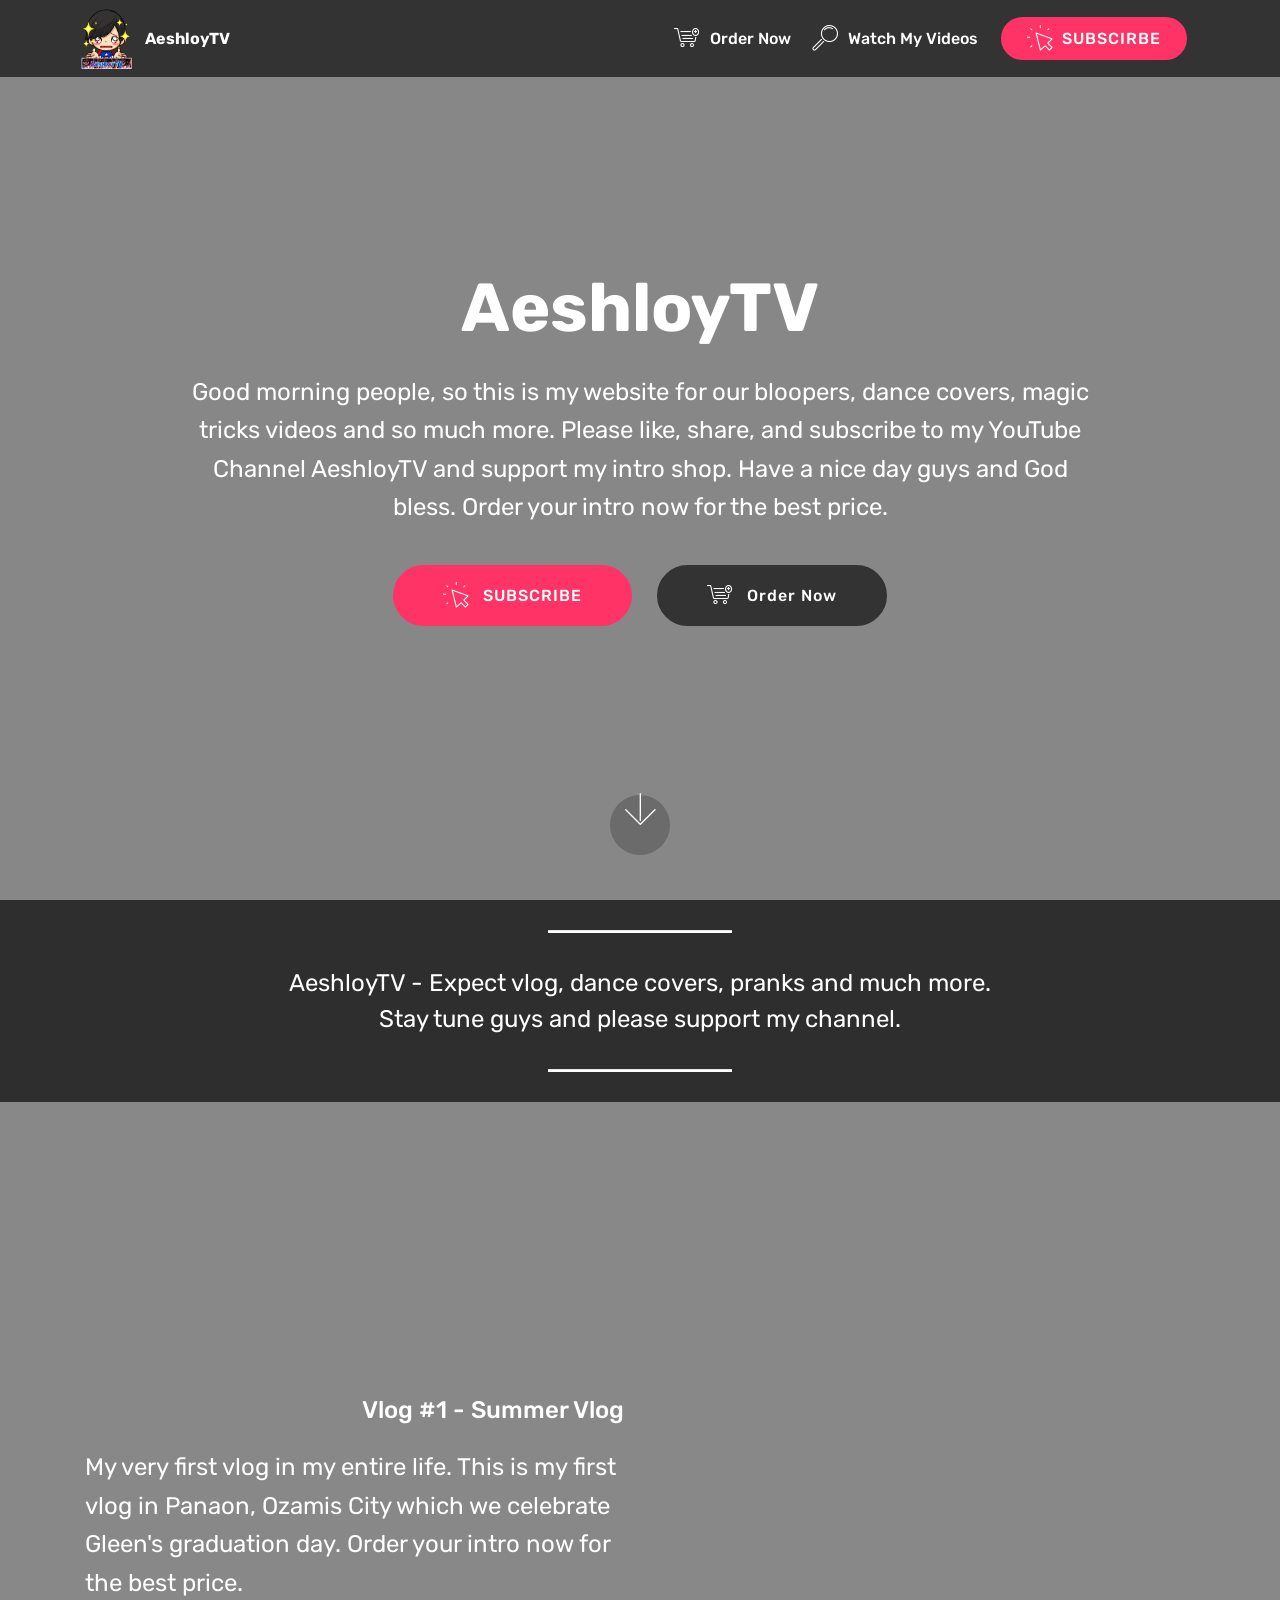
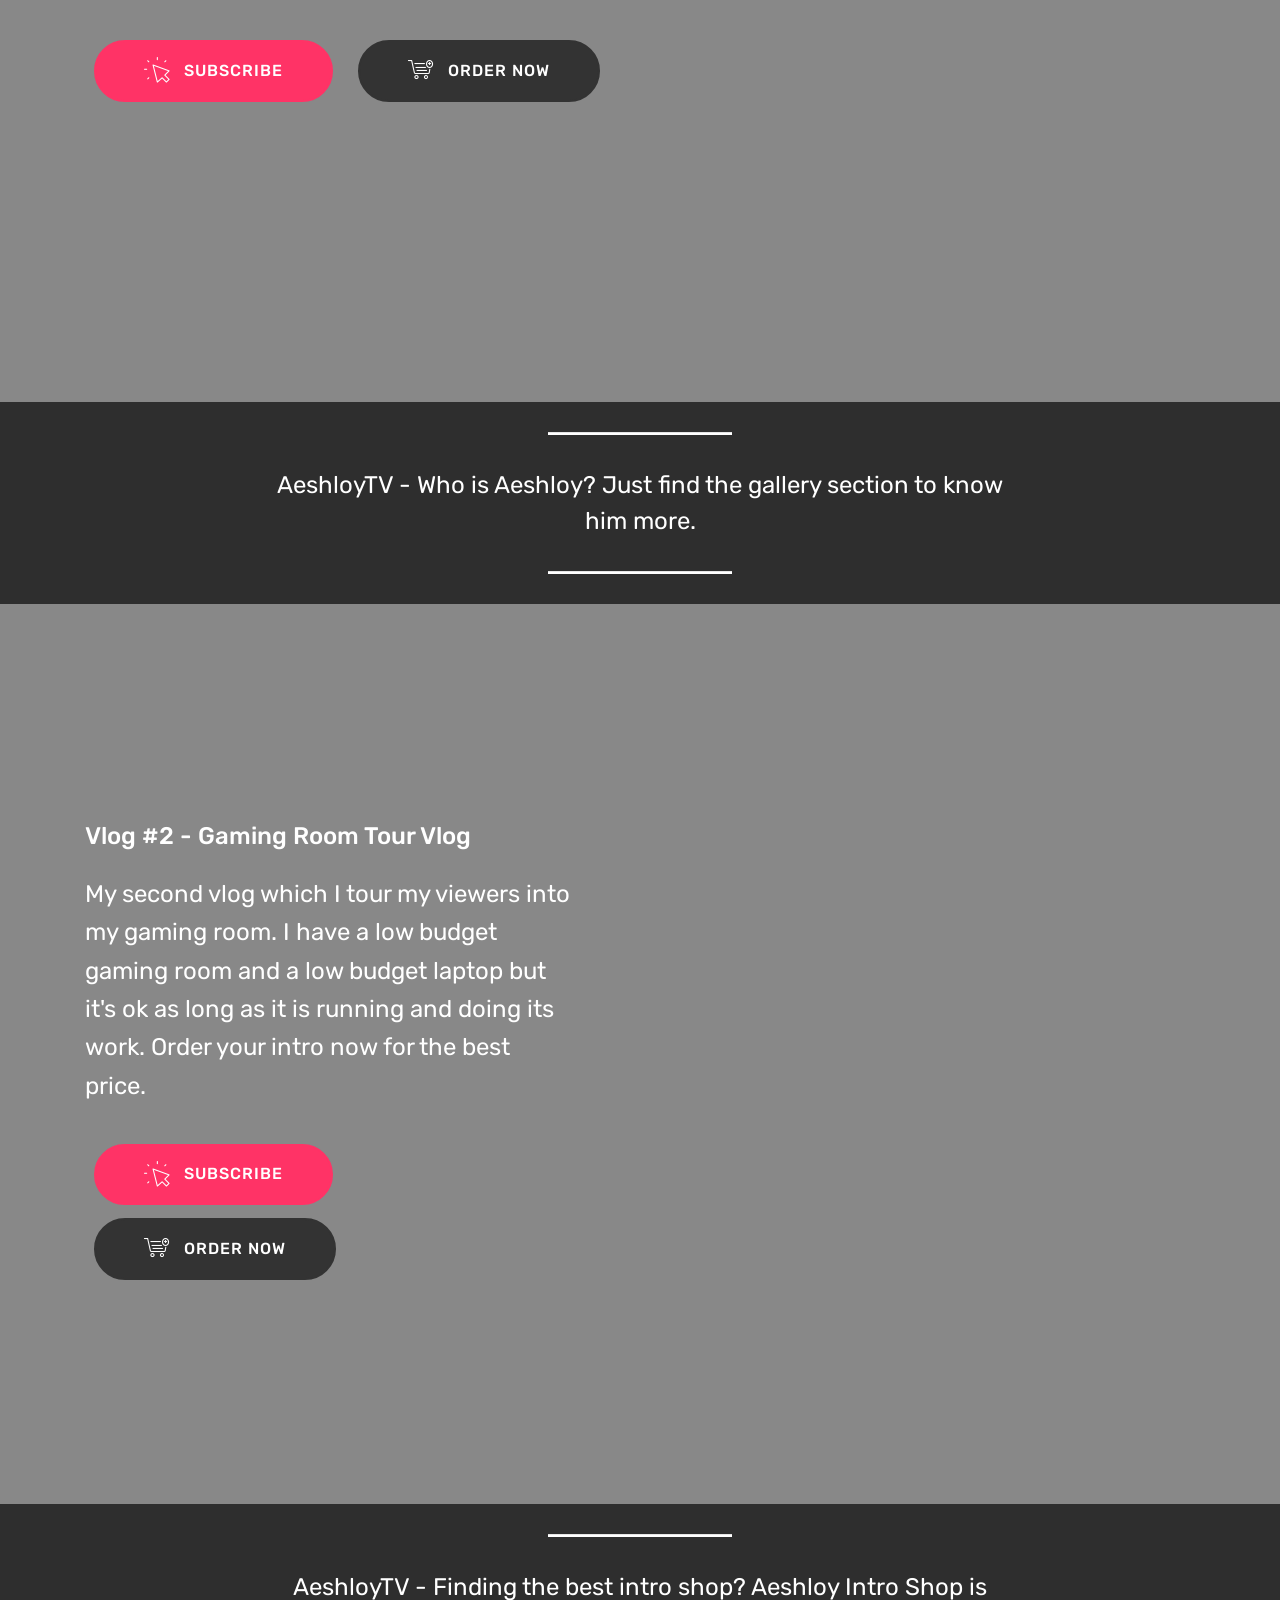
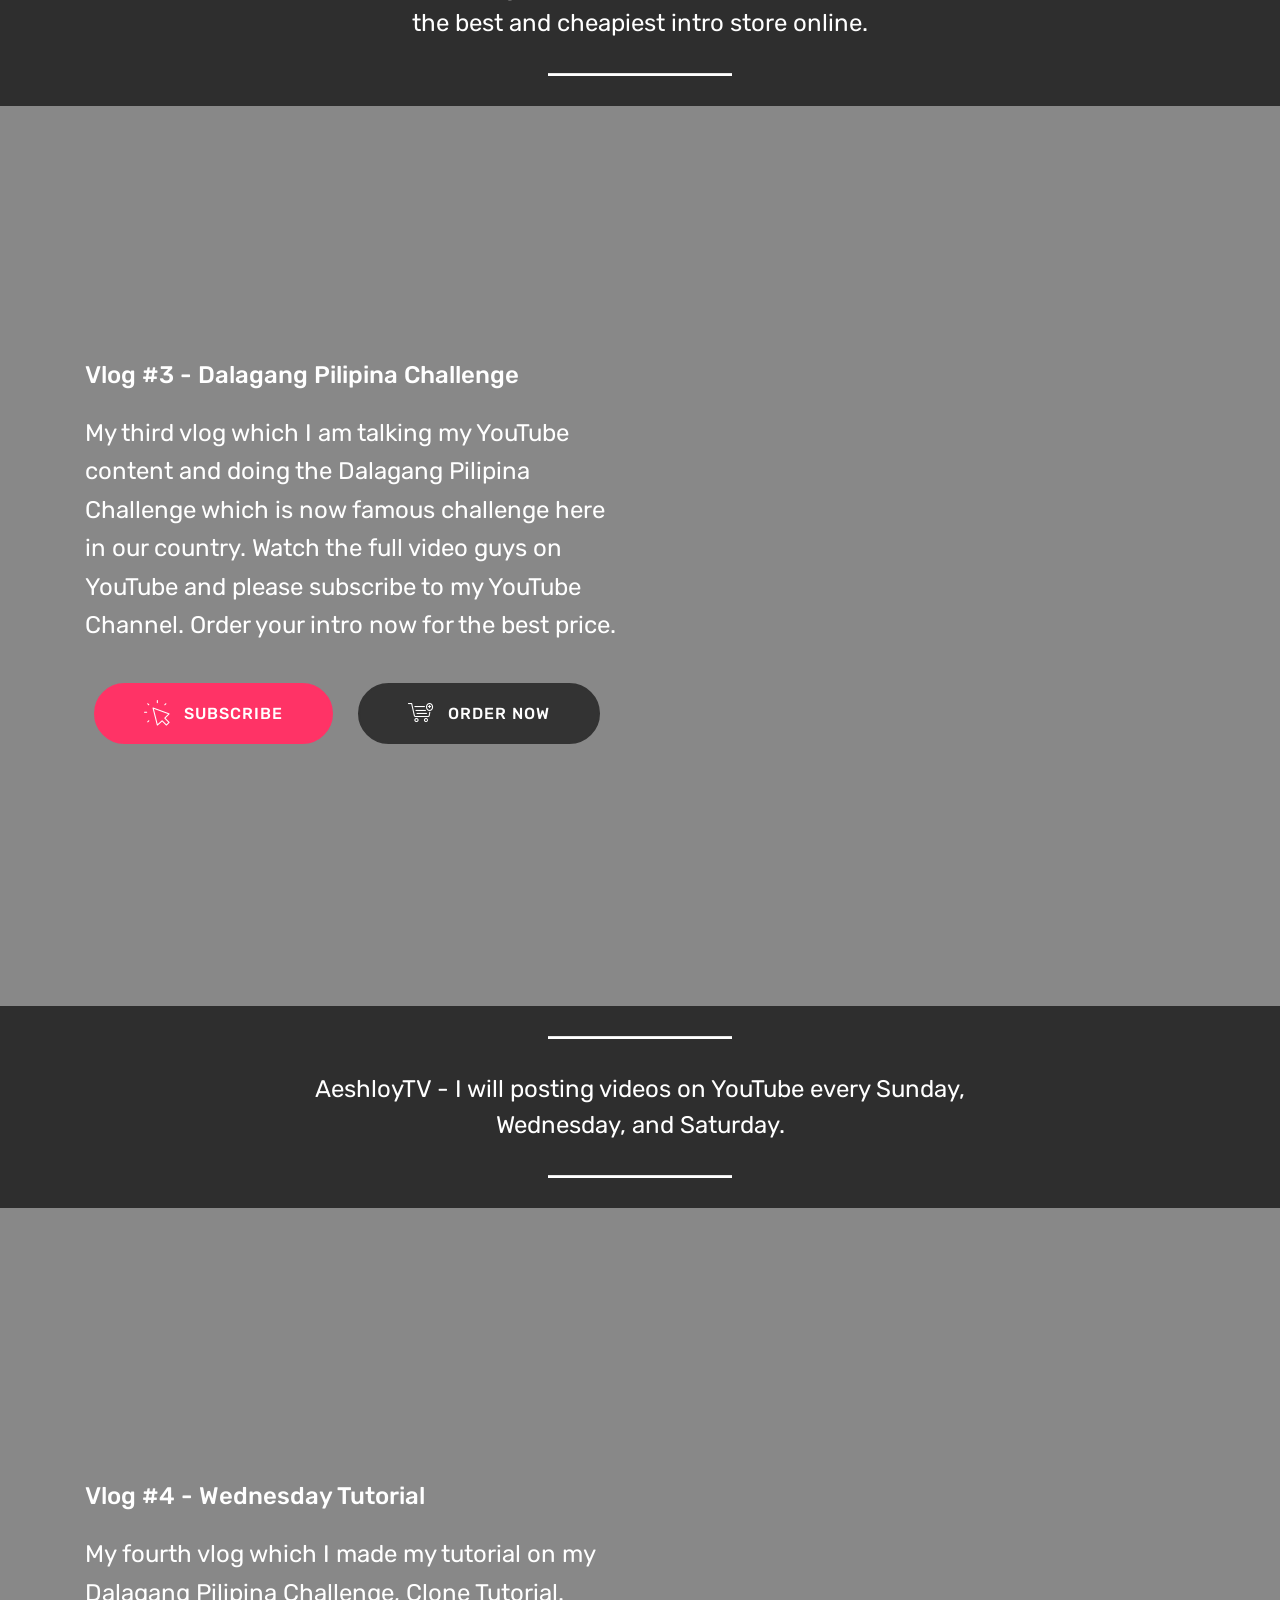
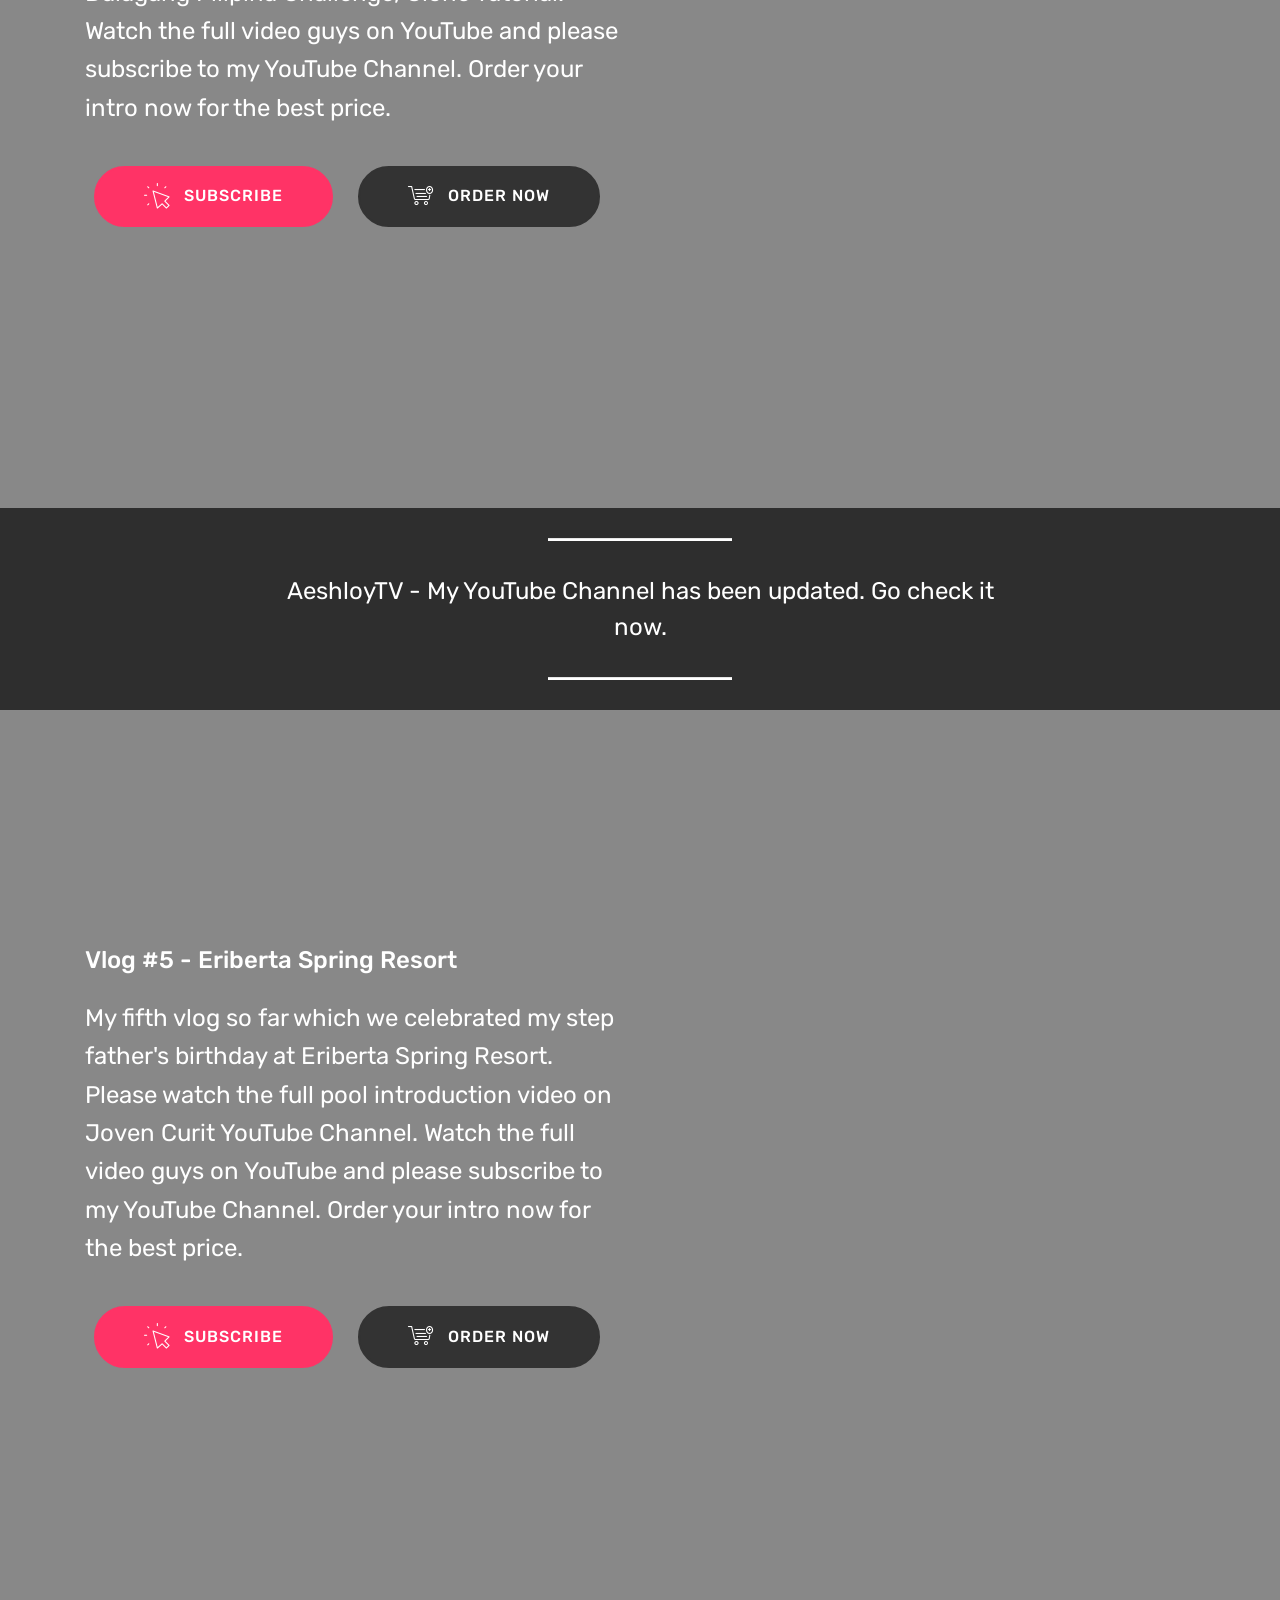
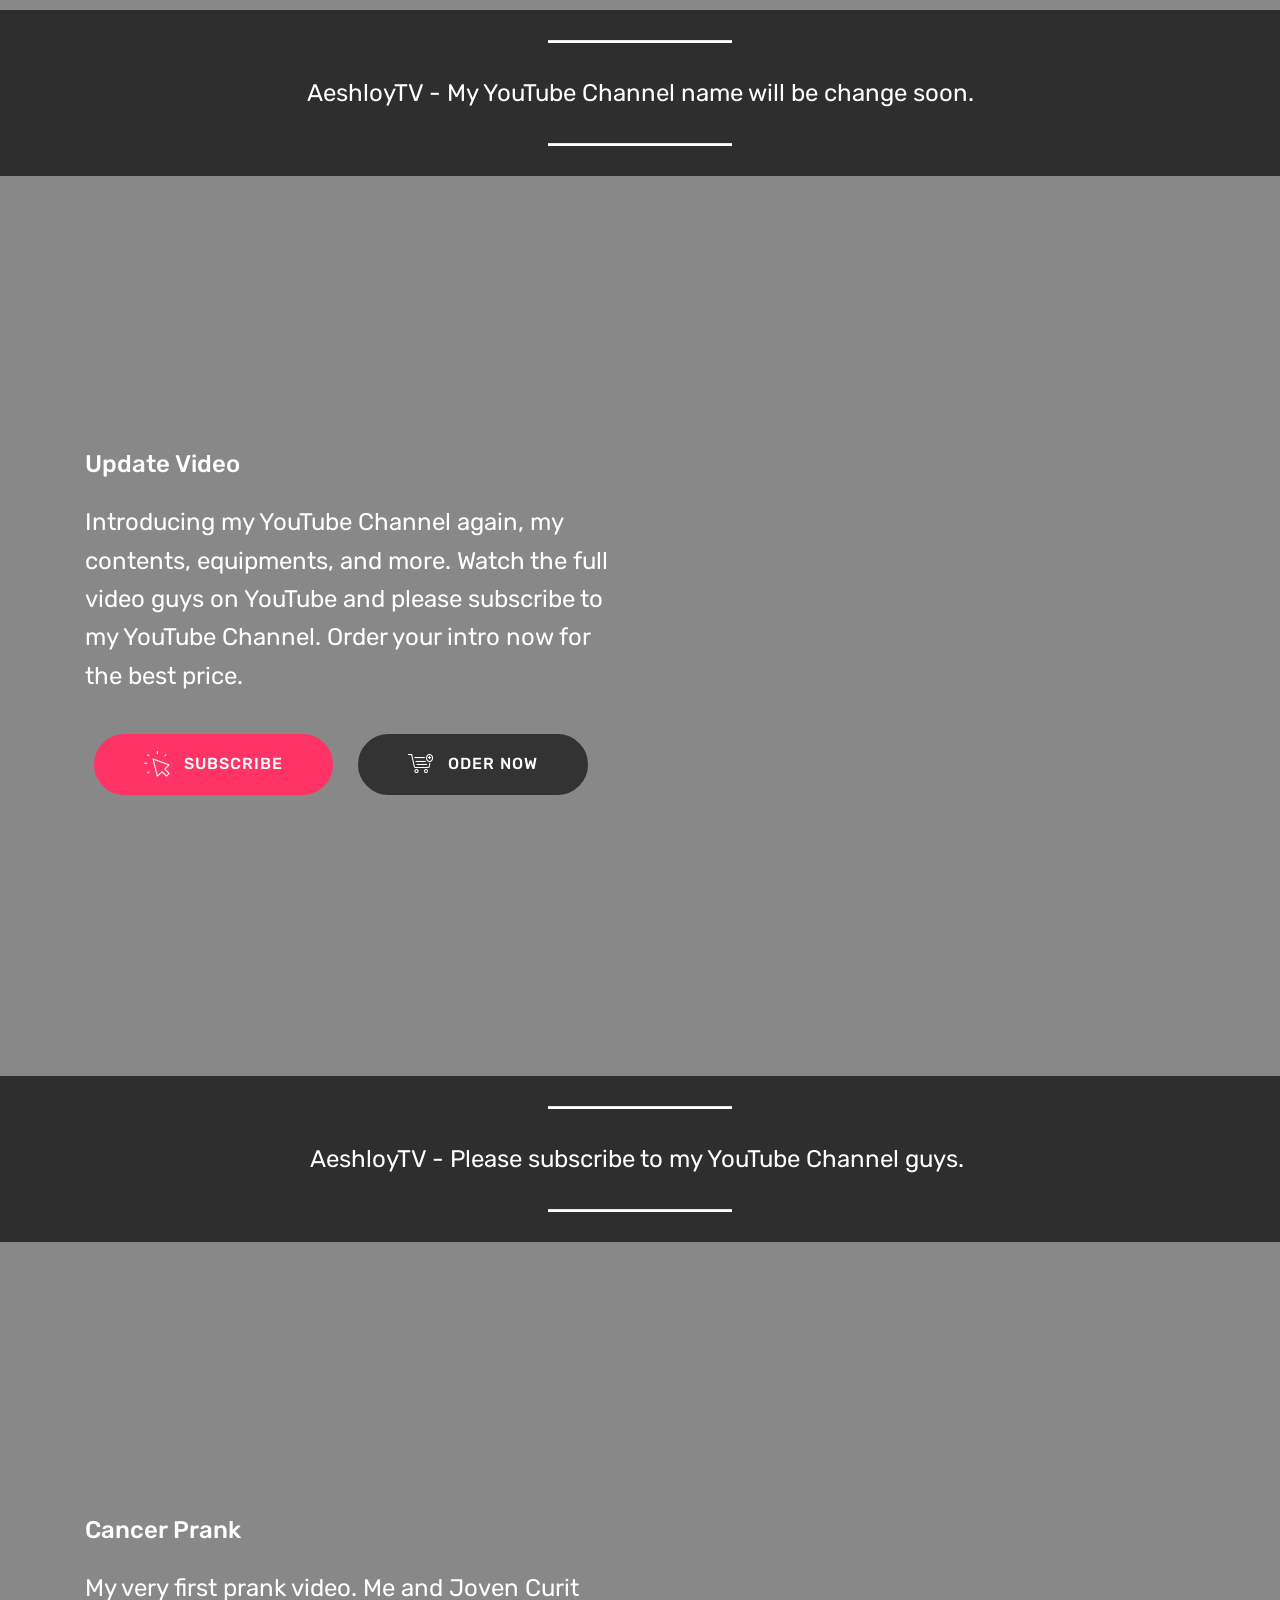
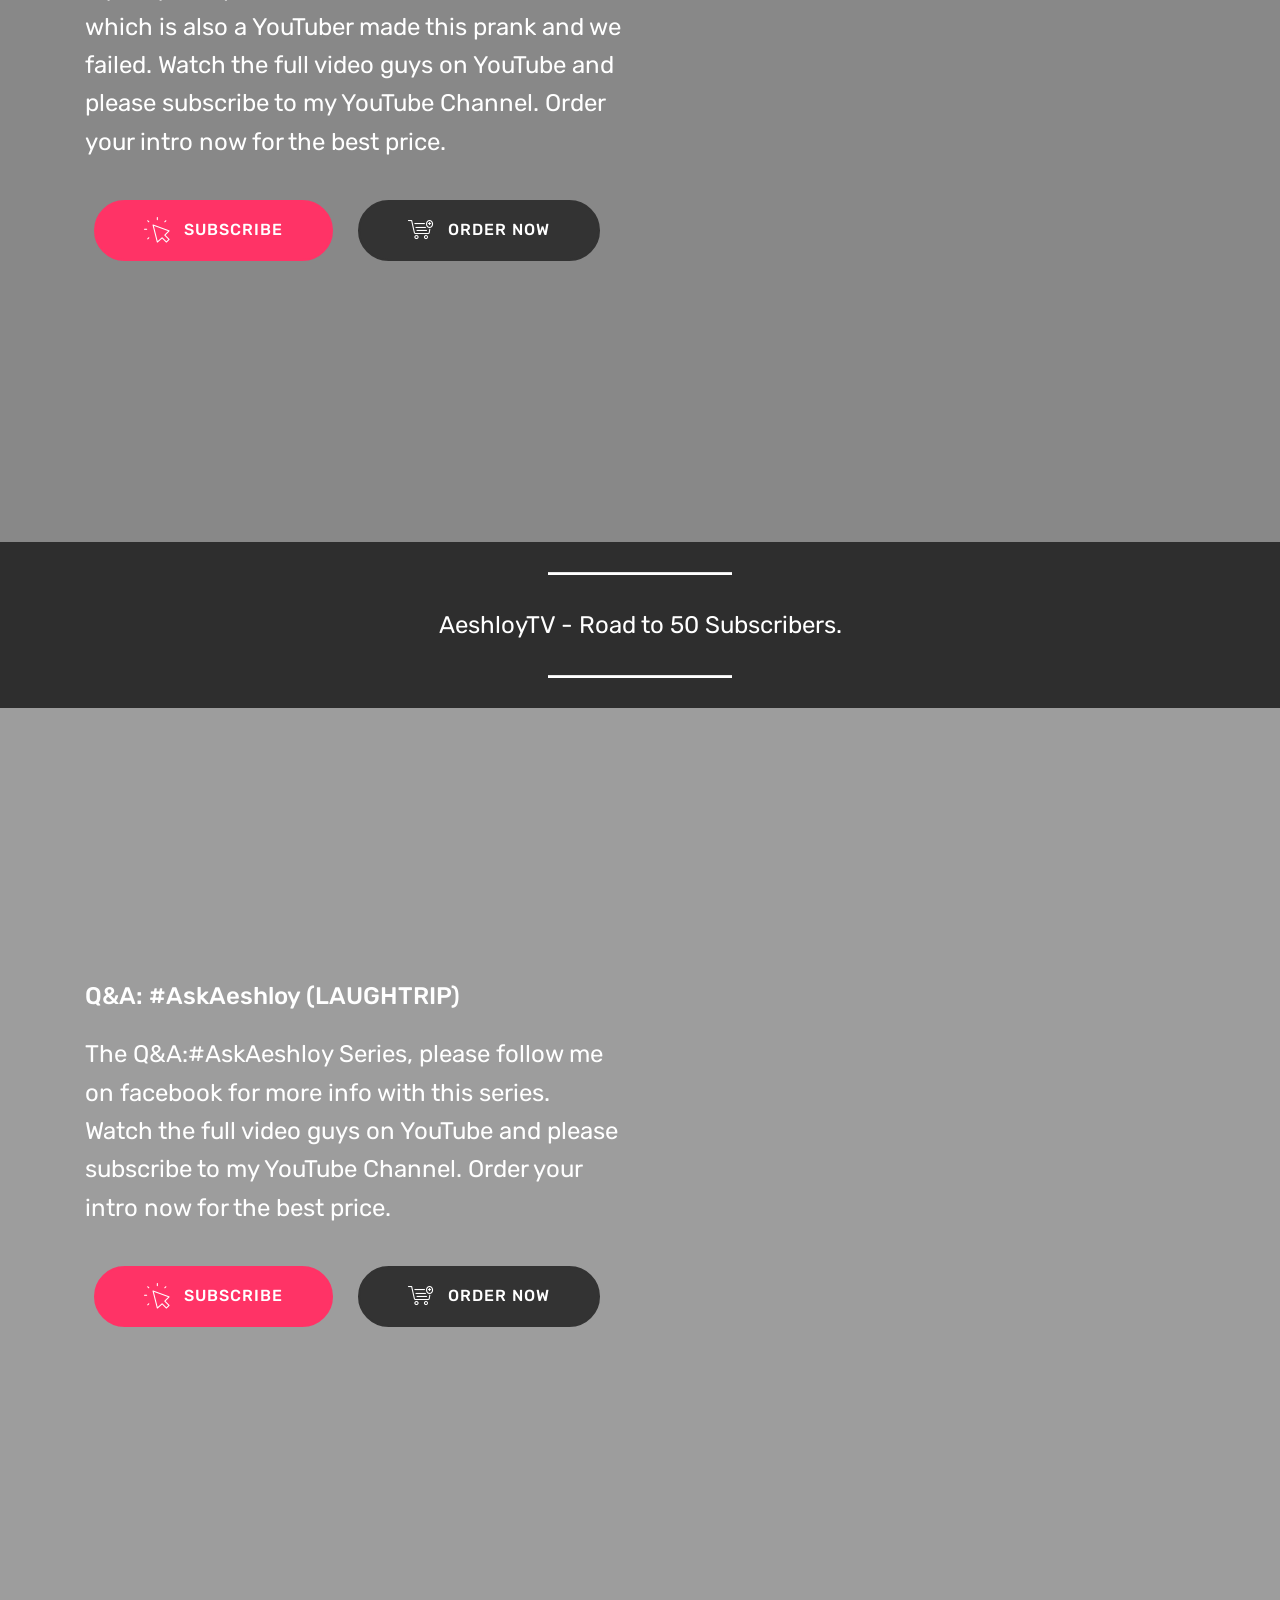
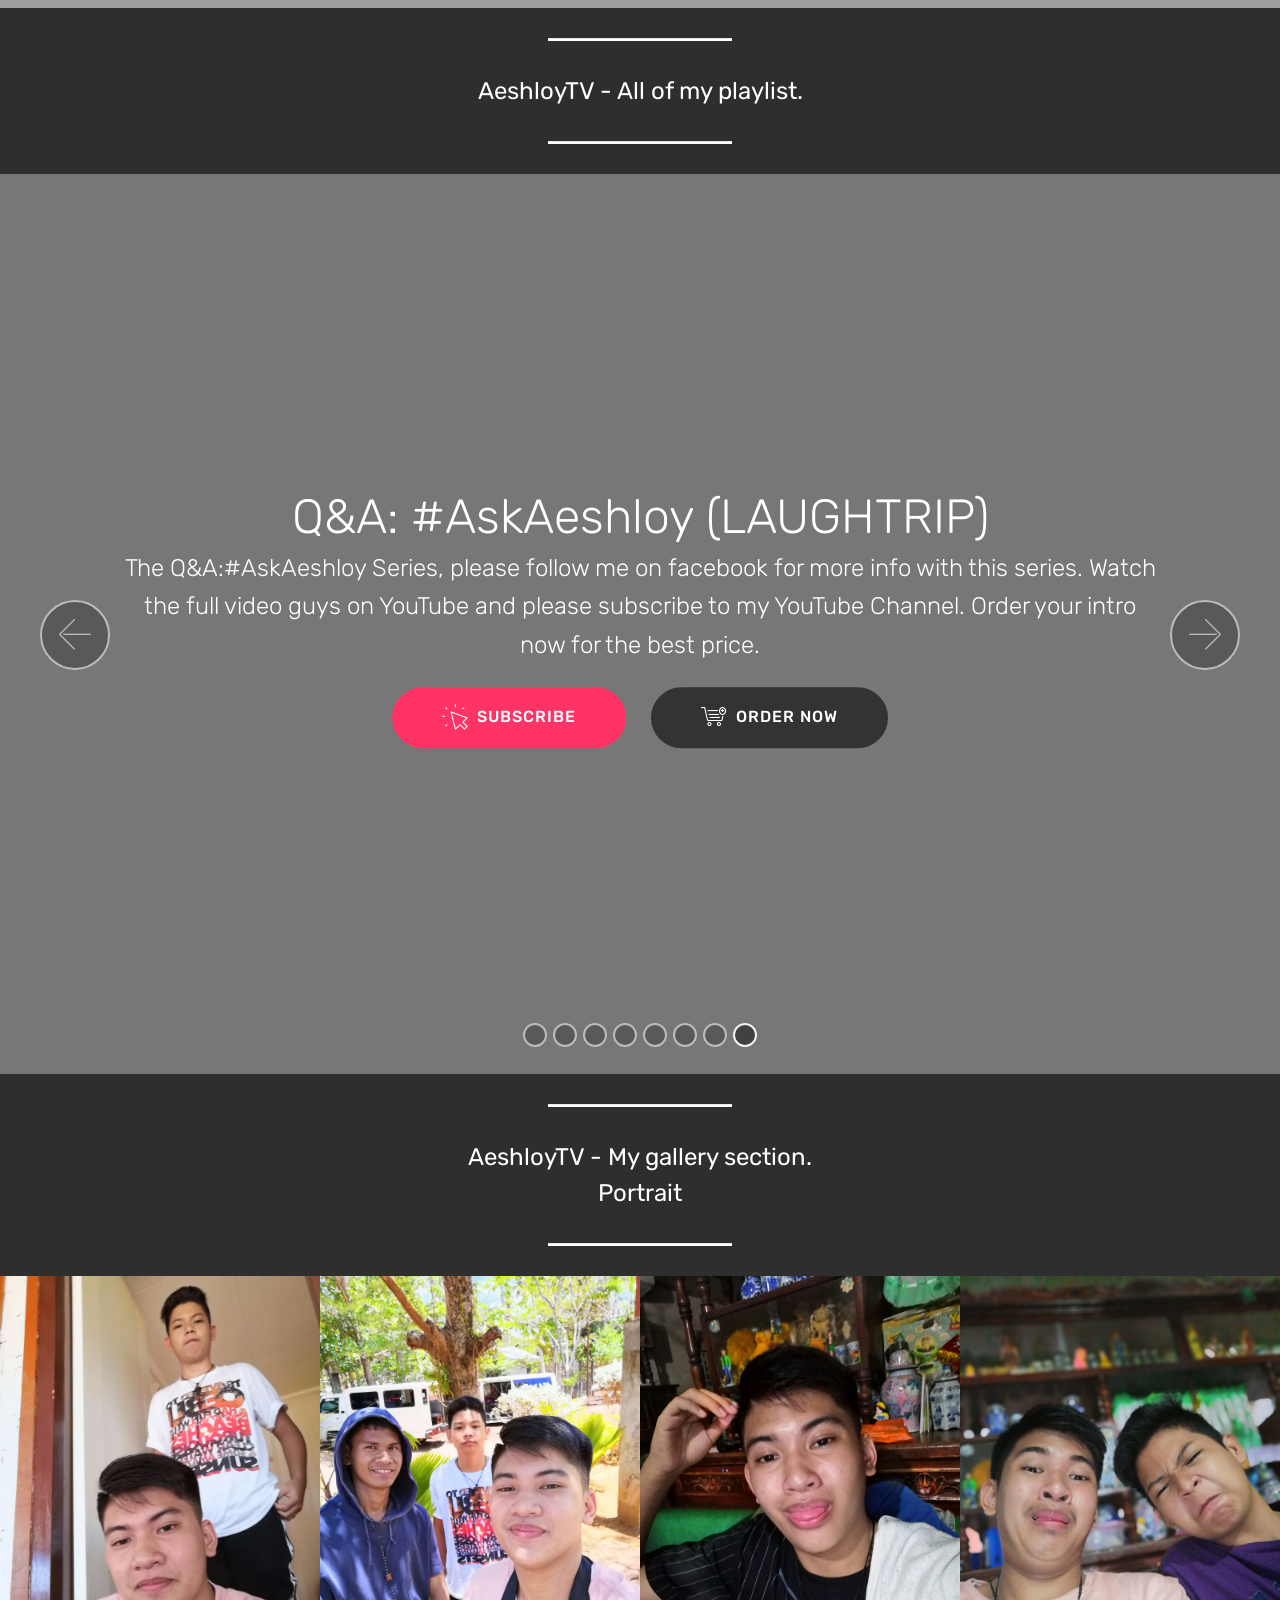
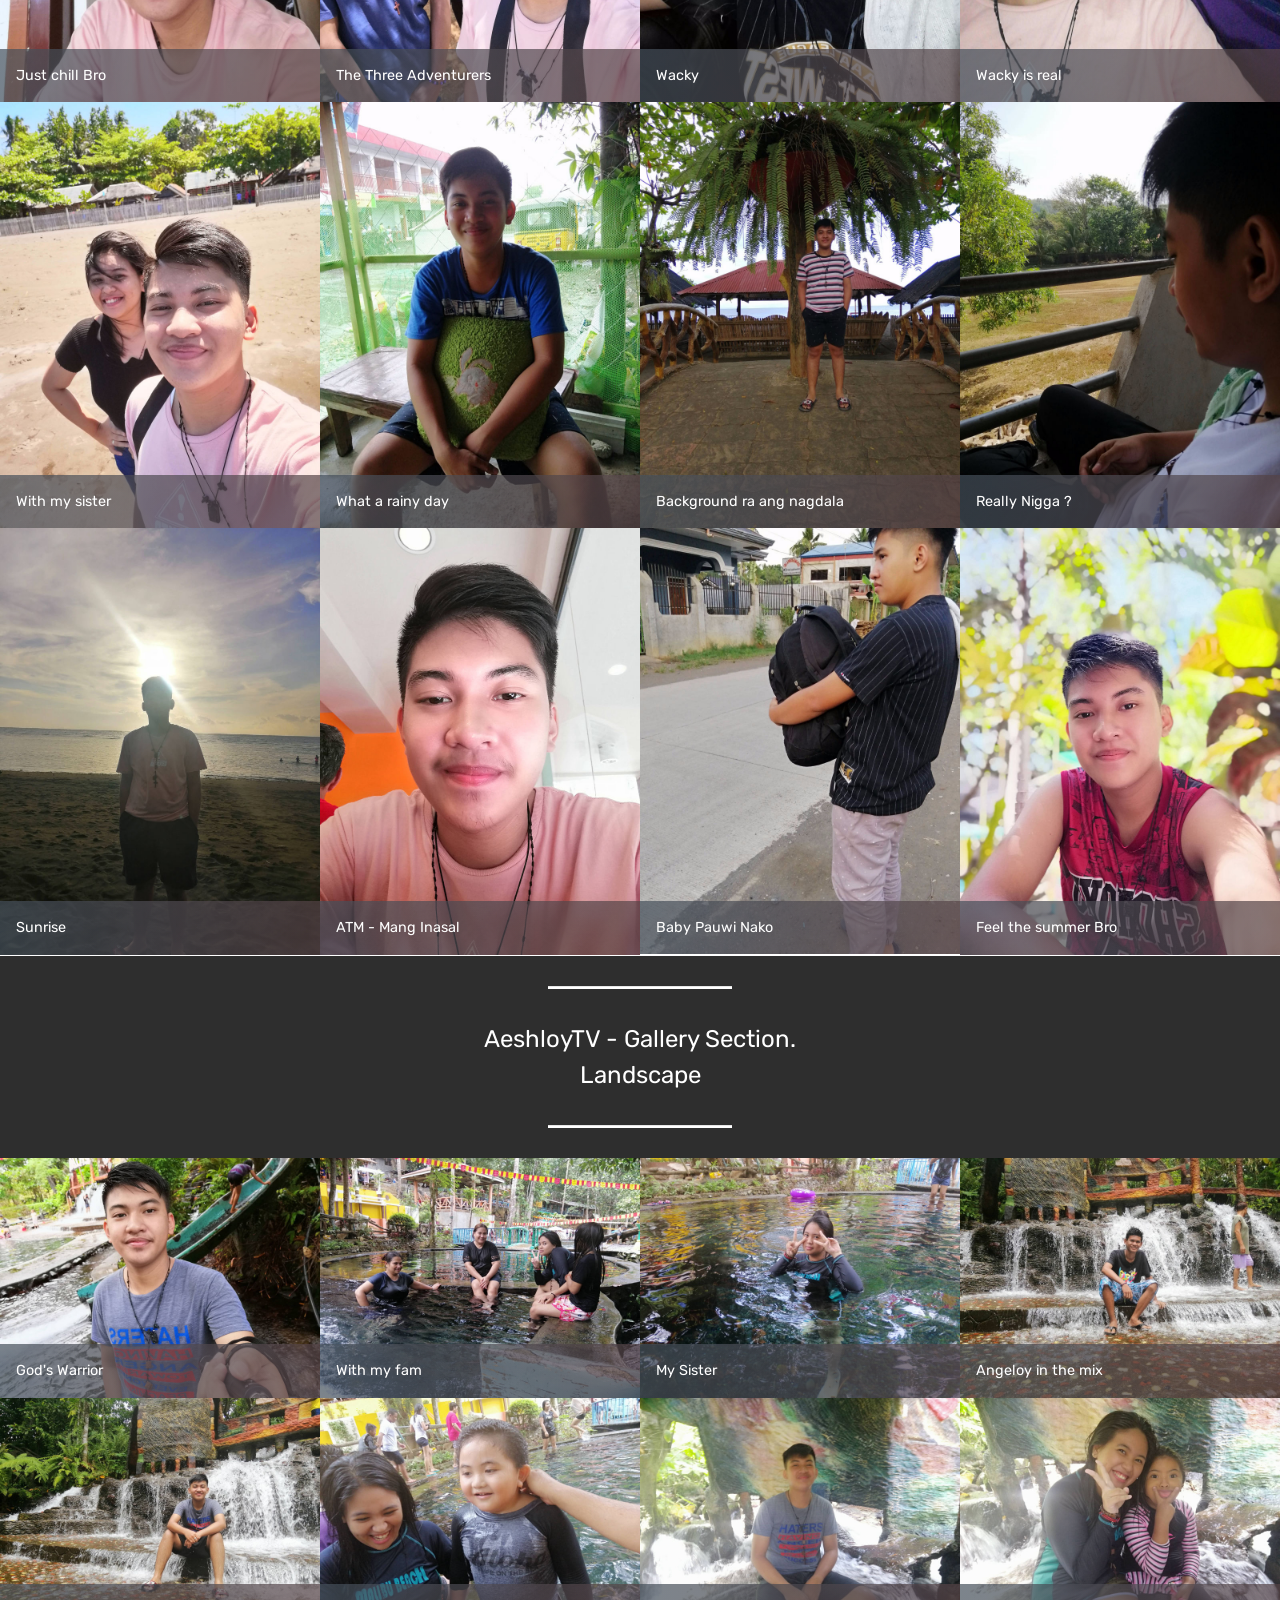
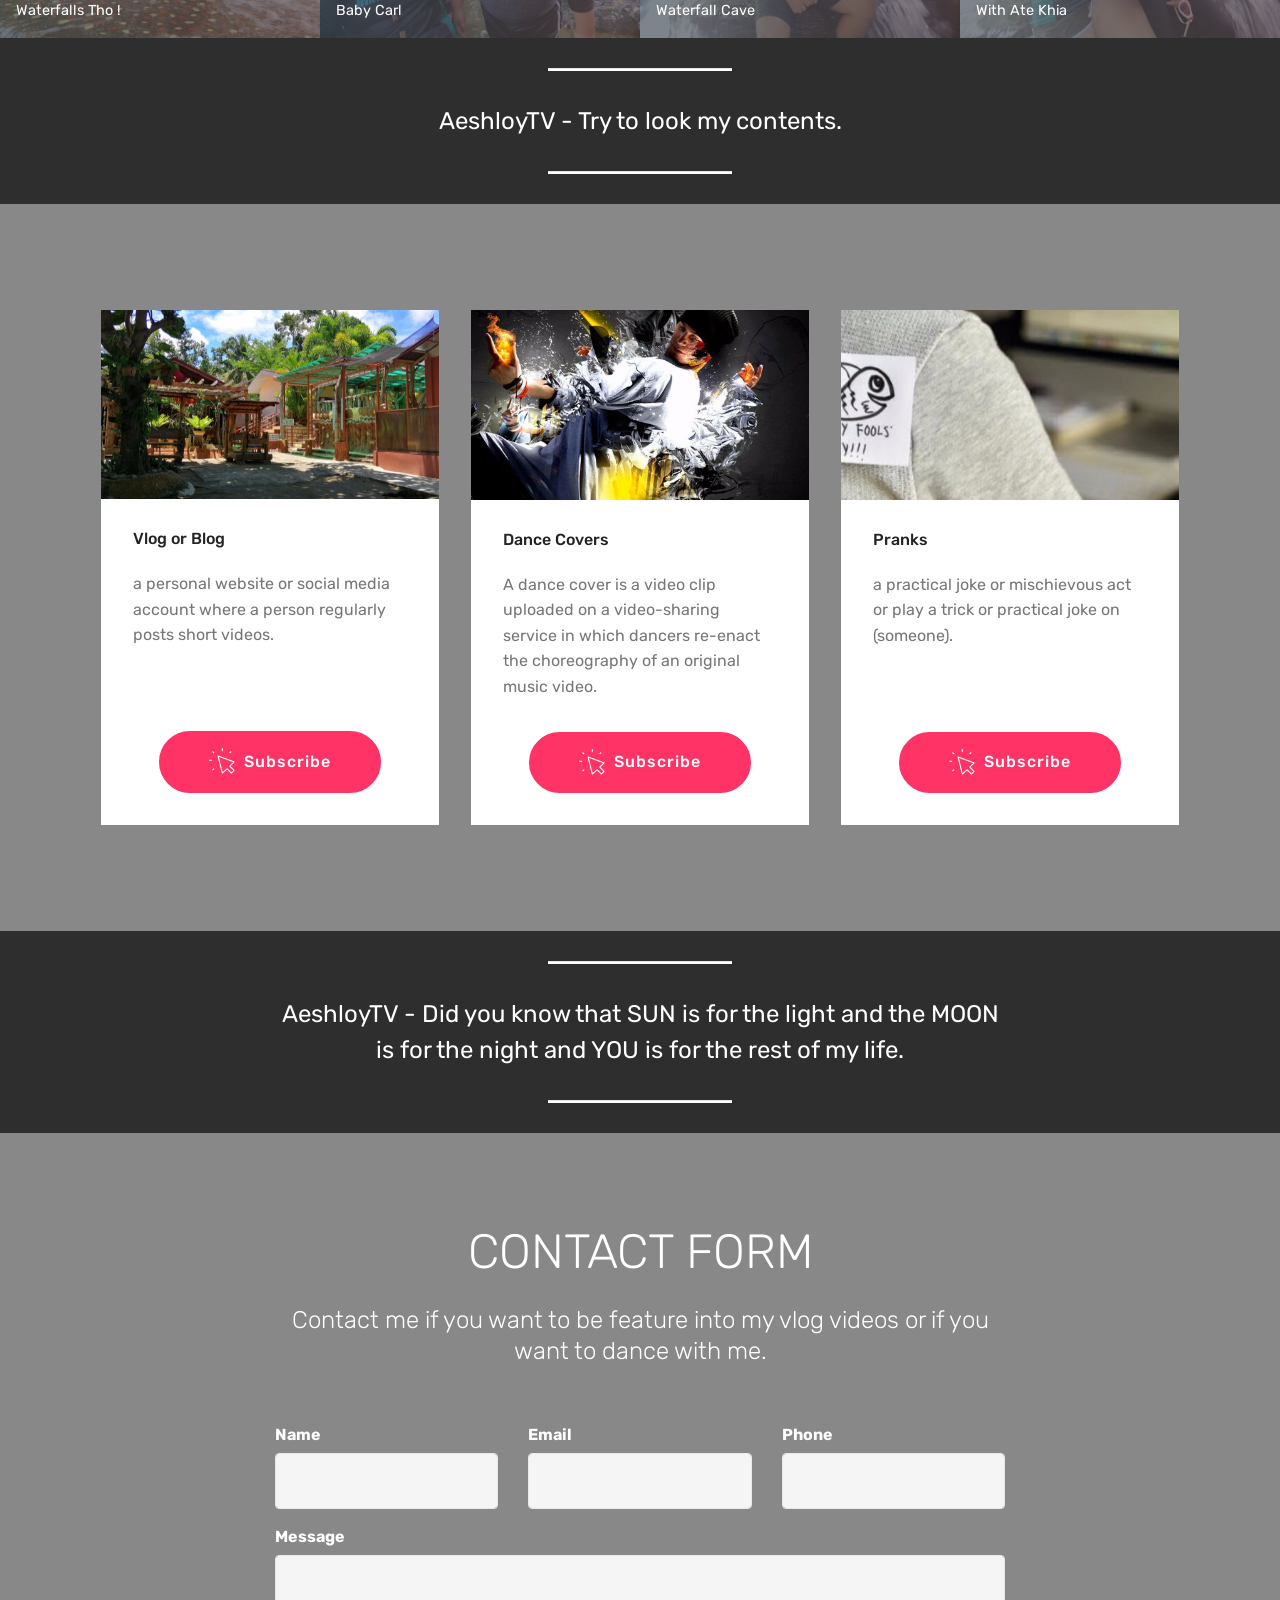
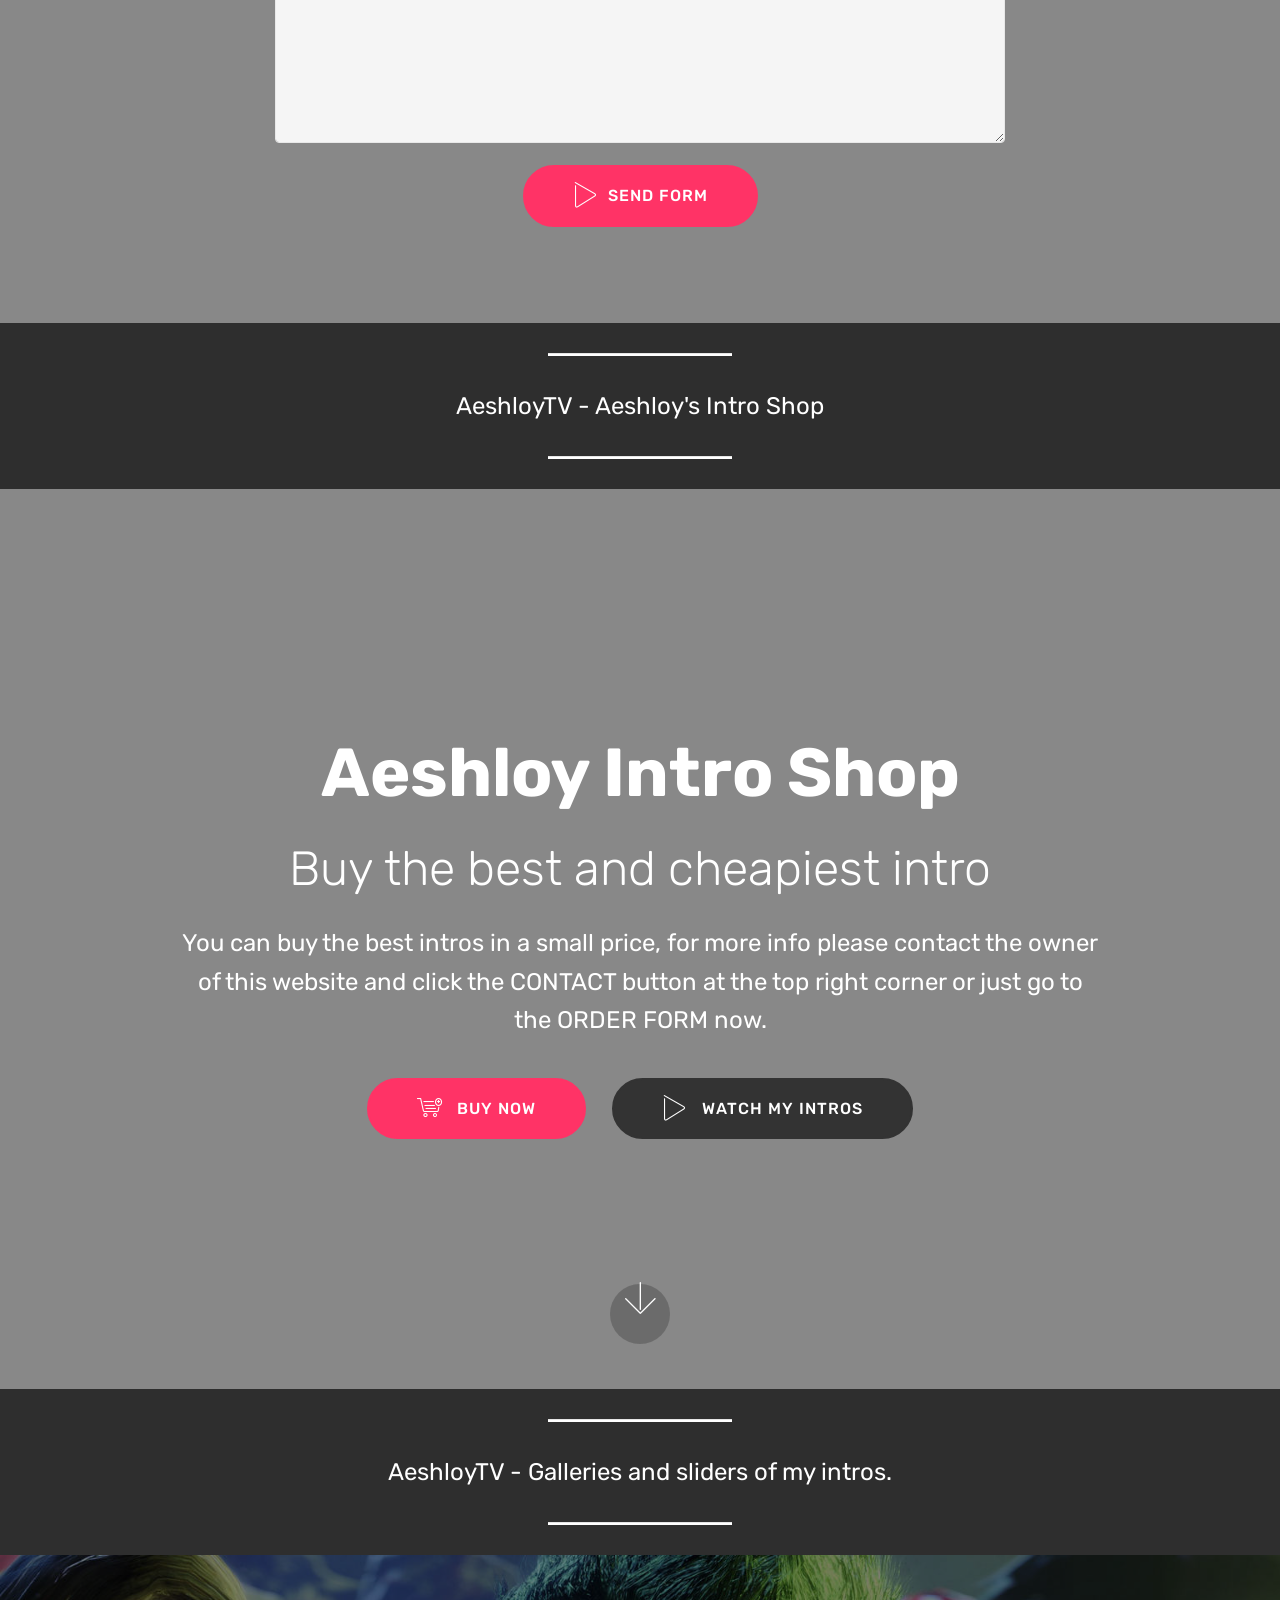
==== commit b8a22846: "Dawgz" ====
--- a/index.html
+++ b/index.html
@@ -63,7 +63,7 @@
     </nav>
 </section>
 
-<section class="engine"><a href="https://mobirise.info/q">free responsive site templates</a></section><section class="header6 cid-rnnRi5zoxC mbr-fullscreen" data-bg-video="https://www.youtube.com/watch?v=jdESjVCIF64&amp;t=684s" id="header6-g">
+<section class="engine"><a href="https://mobirise.info/a">online site builder</a></section><section class="header6 cid-rnnRi5zoxC mbr-fullscreen" data-bg-video="https://www.youtube.com/watch?v=jdESjVCIF64&amp;t=684s" id="header6-g">
 
     
 
@@ -156,7 +156,7 @@
                     Vlog #2 - Gaming Room Tour Vlog</h1>
                 <div class="mbr-section-text mbr-white pb-3">
                     <p class="mbr-text mbr-fonts-style display-5">
-                        My second vlog which I tour my viewers into my gaming room. I have a low budget gaming room and a low budget laptop but it's ok as long as it is running and doing its work.&nbsp;Order your intro now for the best price.</p>
+                        My second vlog which I tour my viewers into my gaming room. I have a low budget gaming room and a low budget laptop but it's ok as long as it is running and doing its work. Order your intro now for the best price.</p>
                 </div>
                 <div class="mbr-section-btn"><a class="btn btn-md btn-secondary display-4" href="https://www.youtube.com/channel/UC-cXT2jVYnOSLMEcUSFU3CQ" target="_blank"><span class="mbri-cursor-click mbr-iconfont mbr-iconfont-btn"></span>SUBSCRIBE</a>
                         <a class="btn btn-md btn-black display-4" href="mailto:naoshi.korishima29@gmail.com"><span class="mbri-cart-add mbr-iconfont mbr-iconfont-btn"></span>ORDER NOW</a></div>
@@ -197,7 +197,7 @@
                     Vlog #3 - Dalagang Pilipina Challenge</h1>
                 <div class="mbr-section-text mbr-white pb-3">
                     <p class="mbr-text mbr-fonts-style display-5">
-                        My third vlog which I am talking my YouTube content and doing the Dalagang Pilipina Challenge which is now famous challenge here in our country. Order your intro now for the best price.
+                        My third vlog which I am talking my YouTube content and doing the Dalagang Pilipina Challenge which is now famous challenge here in our country.  Watch the full video guys on YouTube and please subscribe to my YouTube Channel.&nbsp;Order your intro now for the best price.
                     </p>
                 </div>
                 <div class="mbr-section-btn"><a class="btn btn-md btn-secondary display-4" href="https://www.youtube.com/channel/UC-cXT2jVYnOSLMEcUSFU3CQ" target="_blank"><span class="mbri-cursor-click mbr-iconfont mbr-iconfont-btn"></span>SUBSCRIBE</a>
@@ -239,10 +239,10 @@
                     Vlog #4 - Wednesday Tutorial</h1>
                 <div class="mbr-section-text mbr-white pb-3">
                     <p class="mbr-text mbr-fonts-style display-5">
-                        My fourth vlog which I made my tutorial on my Dalagang Pilipina Challenge, Clone Tutorial. Order your intro now for the best price.</p>
+                        My fourth vlog which I made my tutorial on my Dalagang Pilipina Challenge, Clone Tutorial.  Watch the full video guys on YouTube and please subscribe to my YouTube Channel. Order your intro now for the best price.</p>
                 </div>
                 <div class="mbr-section-btn"><a class="btn btn-md btn-secondary display-4" href="https://www.youtube.com/channel/UC-cXT2jVYnOSLMEcUSFU3CQ" target="_blank"><span class="mbri-cursor-click mbr-iconfont mbr-iconfont-btn"></span>SUBSCRIBE</a>
-                        <a class="btn btn-md btn-black display-4" href="mailto:naoshi.korishima29@gmail.com"><span class="mbri-rocket mbr-iconfont mbr-iconfont-btn"></span>ORDER NOW</a></div>
+                        <a class="btn btn-md btn-black display-4" href="mailto:naoshi.korishima29@gmail.com"><span class="mbri-cart-add mbr-iconfont mbr-iconfont-btn"></span>ORDER NOW</a></div>
             </div>
 
             <div class="mbr-figure" style="width: 100%;"><iframe class="mbr-embedded-video" src="https://www.youtube.com/embed/Pk4gr__4vU8?rel=0&amp;amp;showinfo=0&amp;autoplay=1&amp;loop=1&amp;playlist=Pk4gr__4vU8" width="1280" height="720" frameborder="0" allowfullscreen></iframe></div>
@@ -280,10 +280,10 @@
                     Vlog #5 - Eriberta Spring Resort</h1>
                 <div class="mbr-section-text mbr-white pb-3">
                     <p class="mbr-text mbr-fonts-style display-5">
-                        My fifth vlog so far which we celebrated my step father's birthday at Eriberta Spring Resort. Please watch the full pool introduction video on Joven Curit YouTube Channel.&nbsp;Order your intro now for the best price.</p>
+                        My fifth vlog so far which we celebrated my step father's birthday at Eriberta Spring Resort. Please watch the full pool introduction video on Joven Curit YouTube Channel.  Watch the full video guys on YouTube and please subscribe to my YouTube Channel.&nbsp;Order your intro now for the best price.</p>
                 </div>
                 <div class="mbr-section-btn"><a class="btn btn-md btn-secondary display-4" href="https://www.youtube.com/channel/UC-cXT2jVYnOSLMEcUSFU3CQ/videos" target="_blank"><span class="mbri-cursor-click mbr-iconfont mbr-iconfont-btn"></span>SUBSCRIBE</a>
-                        <a class="btn btn-md btn-black display-4" href="mailto:naoshi.korishima29@gmail.com"><span class="mbri-rocket mbr-iconfont mbr-iconfont-btn"></span>ORDER NOW</a></div>
+                        <a class="btn btn-md btn-black display-4" href="mailto:naoshi.korishima29@gmail.com"><span class="mbri-cart-add mbr-iconfont mbr-iconfont-btn"></span>ORDER NOW</a></div>
             </div>
 
             <div class="mbr-figure" style="width: 100%;"><iframe class="mbr-embedded-video" src="https://www.youtube.com/embed/oYATLlu-cik?rel=0&amp;amp;showinfo=0&amp;autoplay=1&amp;loop=1&amp;playlist=oYATLlu-cik" width="1280" height="720" frameborder="0" allowfullscreen></iframe></div>
@@ -320,7 +320,7 @@
                 <h1 class="mbr-section-title mbr-white pb-3 mbr-fonts-style display-5">
                     Update Video</h1>
                 <div class="mbr-section-text mbr-white pb-3">
-                    <p class="mbr-text mbr-fonts-style display-5">Introducing my YouTube Channel again, my contents, equipments, and more.&nbsp;Order your intro now for the best price.</p>
+                    <p class="mbr-text mbr-fonts-style display-5">Introducing my YouTube Channel again, my contents, equipments, and more.  Watch the full video guys on YouTube and please subscribe to my YouTube Channel. Order your intro now for the best price.</p>
                 </div>
                 <div class="mbr-section-btn"><a class="btn btn-md btn-secondary display-4" href="https://www.youtube.com/channel/UC-cXT2jVYnOSLMEcUSFU3CQ" target="_blank"><span class="mbri-cursor-click mbr-iconfont mbr-iconfont-btn"></span>SUBSCRIBE</a>
                         <a class="btn btn-md btn-black display-4" href="https://aeshloy24.github.io" target="_blank"><span class="mbri-cart-add mbr-iconfont mbr-iconfont-btn"></span>ODER NOW</a></div>
@@ -340,7 +340,86 @@
         <div class="inner-container" style="width: 66%;">
             <hr class="line" style="width: 25%;">
             <div class="section-text align-center mbr-white mbr-fonts-style display-5">
-                    AeshloyTV - All of my video list.</div>
+                    AeshloyTV - Please subscribe to my YouTube Channel guys.&nbsp;</div>
+            <hr class="line" style="width: 25%;">
+        </div>
+    </div>
+</section>
+
+<section class="header7 cid-rqjAioKMGt mbr-fullscreen mbr-parallax-background" id="header7-19">
+
+    
+
+    <div class="mbr-overlay" style="opacity: 0.5; background-color: rgb(35, 35, 35);">
+    </div>
+
+    <div class="container">
+        <div class="media-container-row">
+
+            <div class="media-content align-right">
+                <h1 class="mbr-section-title mbr-white pb-3 mbr-fonts-style display-5">
+                    Cancer Prank</h1>
+                <div class="mbr-section-text mbr-white pb-3">
+                    <p class="mbr-text mbr-fonts-style display-5">My very first prank video. Me and Joven Curit which is also a YouTuber made this prank and we failed. Watch the full video guys on YouTube and please subscribe to my YouTube Channel.&nbsp;Order your intro now for the best price.</p>
+                </div>
+                <div class="mbr-section-btn"><a class="btn btn-md btn-secondary display-4" href="https://www.youtube.com/channel/UC-cXT2jVYnOSLMEcUSFU3CQ" target="_blank"><span class="mbri-cursor-click mbr-iconfont mbr-iconfont-btn"></span>SUBSCRIBE</a>
+                        <a class="btn btn-md btn-black display-4" href="mailto:naoshi.korishima29@gmail.com"><span class="mbri-cart-add mbr-iconfont mbr-iconfont-btn"></span>ORDER NOW</a></div>
+            </div>
+
+            <div class="mbr-figure" style="width: 100%;"><iframe class="mbr-embedded-video" src="https://www.youtube.com/embed/_P6i34MbBUw?rel=0&amp;amp;showinfo=0&amp;autoplay=1&amp;loop=1&amp;playlist=_P6i34MbBUw" width="1280" height="720" frameborder="0" allowfullscreen></iframe></div>
+
+        </div>
+    </div>
+</section>
+
+<section class="mbr-section article content10 cid-rqjAnQWDPy" id="content10-1c">
+    
+     
+
+    <div class="container">
+        <div class="inner-container" style="width: 66%;">
+            <hr class="line" style="width: 25%;">
+            <div class="section-text align-center mbr-white mbr-fonts-style display-5">
+                    AeshloyTV - Road to 50 Subscribers.</div>
+            <hr class="line" style="width: 25%;">
+        </div>
+    </div>
+</section>
+
+<section class="header7 cid-rqjAmCHins mbr-fullscreen mbr-parallax-background" id="header7-1b">
+
+    
+
+    <div class="mbr-overlay" style="opacity: 0.4; background-color: rgb(35, 35, 35);">
+    </div>
+
+    <div class="container">
+        <div class="media-container-row">
+
+            <div class="media-content align-right">
+                <h1 class="mbr-section-title mbr-white pb-3 mbr-fonts-style display-5">Q&amp;A: #AskAeshloy (LAUGHTRIP)</h1>
+                <div class="mbr-section-text mbr-white pb-3">
+                    <p class="mbr-text mbr-fonts-style display-5">The Q&amp;A:#AskAeshloy Series, please follow me on facebook for more info with this series. Watch the full video guys on YouTube and please subscribe to my YouTube Channel. Order your intro now for the best price.&nbsp;</p>
+                </div>
+                <div class="mbr-section-btn"><a class="btn btn-md btn-secondary display-4" href="https://www.youtube.com/channel/UC-cXT2jVYnOSLMEcUSFU3CQ" target="_blank"><span class="mbri-cursor-click mbr-iconfont mbr-iconfont-btn"></span>SUBSCRIBE</a>
+                        <a class="btn btn-md btn-black display-4" href="mailto:naoshi.korishima29@gmail.com"><span class="mbri-cart-add mbr-iconfont mbr-iconfont-btn"></span>ORDER NOW</a></div>
+            </div>
+
+            <div class="mbr-figure" style="width: 100%;"><iframe class="mbr-embedded-video" src="https://www.youtube.com/embed/NFgdUWpHdMI?rel=0&amp;amp;showinfo=0&amp;autoplay=1&amp;loop=1&amp;playlist=NFgdUWpHdMI" width="1280" height="720" frameborder="0" allowfullscreen></iframe></div>
+
+        </div>
+    </div>
+</section>
+
+<section class="mbr-section article content10 cid-rqjAjIUYUP" id="content10-1a">
+    
+     
+
+    <div class="container">
+        <div class="inner-container" style="width: 66%;">
+            <hr class="line" style="width: 25%;">
+            <div class="section-text align-center mbr-white mbr-fonts-style display-5">
+                    AeshloyTV - All of my playlist.</div>
             <hr class="line" style="width: 25%;">
         </div>
     </div>
@@ -350,7 +429,7 @@
 
     
 
-    <div class="full-screen"><div class="mbr-slider slide carousel" data-pause="true" data-keyboard="false" data-ride="carousel" data-interval="4000"><ol class="carousel-indicators"><li data-app-prevent-settings="" data-target="#slider1-z" data-slide-to="0"></li><li data-app-prevent-settings="" data-target="#slider1-z" data-slide-to="1"></li><li data-app-prevent-settings="" data-target="#slider1-z" data-slide-to="2"></li><li data-app-prevent-settings="" data-target="#slider1-z" data-slide-to="3"></li><li data-app-prevent-settings="" data-target="#slider1-z" data-slide-to="4"></li><li data-app-prevent-settings="" data-target="#slider1-z" class=" active" data-slide-to="5"></li></ol><div class="carousel-inner" role="listbox"><div class="carousel-item slider-fullscreen-image" data-bg-video-slide="https://www.youtube.com/watch?v=jdESjVCIF64&amp;t="><div class="mbr-overlay"></div><div class="container container-slide"><div class="image_wrapper"><img src="assets/images/background1.jpg" style="opacity: 0;"><div class="carousel-caption justify-content-center"><div class="col-10 align-center"><h2 class="mbr-fonts-style display-2">Vlog #1 - Summer Vlog</h2><p class="lead mbr-text mbr-fonts-style display-5">My very first vlog in my entire life. This is my first vlog in Panaon, Ozamis City which we celebrate Gleen's graduation day.&nbsp;Order your intro now for the best price.</p><div class="mbr-section-btn" buttons="0"><a class="btn display-4 btn-secondary" href="https://www.youtube.com/channel/UC-cXT2jVYnOSLMEcUSFU3CQ" target="_blank"><span class="mbri-cursor-click mbr-iconfont mbr-iconfont-btn"></span>SUBSCRIBE</a> <a class="btn  display-4 btn-black" href="mailto:naoshi.korishima29@gmail.com"><span class="mbri-cart-add mbr-iconfont mbr-iconfont-btn"></span>ORDER NOW</a></div></div></div></div></div></div><div class="carousel-item slider-fullscreen-image" data-bg-video-slide="https://www.youtube.com/watch?v=u4l2YIsFEvM"><div class="mbr-overlay"></div><div class="container container-slide"><div class="image_wrapper"><img src="assets/images/background2.jpg" style="opacity: 0;"><div class="carousel-caption justify-content-center"><div class="col-10 align-center"><h2 class="mbr-fonts-style display-2">Vlog #2 - Gaming Room Tour</h2><p class="lead mbr-text mbr-fonts-style display-5">My second vlog which I tour my viewers into my gaming room. I have a low budget gaming room and a low budget laptop but it's ok as long as it is running and doing its work.<br>Order your intro now for the best price.<br></p><div class="mbr-section-btn" buttons="0"><a class="btn display-4 btn-secondary" href="https://www.youtube.com/channel/UC-cXT2jVYnOSLMEcUSFU3CQ" target="_blank"><span class="mbri-cursor-click mbr-iconfont mbr-iconfont-btn"></span>SUBSCRIBE</a> <a class="btn  display-4 btn-black" href="mailto:naoshi.korishima29@gmail.com"><span class="mbri-cart-add mbr-iconfont mbr-iconfont-btn"></span>ORDER NOW</a></div></div></div></div></div></div><div class="carousel-item slider-fullscreen-image" data-bg-video-slide="https://www.youtube.com/watch?v=ehlY3zSUGvQ"><div class="mbr-overlay"></div><div class="container container-slide"><div class="image_wrapper"><img src="assets/images/background3.jpg" style="opacity: 0;"><div class="carousel-caption justify-content-center"><div class="col-10 align-center"><h2 class="mbr-fonts-style display-2">Update Video</h2><p class="lead mbr-text mbr-fonts-style display-5">Introducing my YouTube Channel again, my contents, equipments, and more.<br>Order your intro now for the best price.</p><div class="mbr-section-btn" buttons="0"><a class="btn display-4 btn-secondary" href="https://www.youtube.com/channel/UC-cXT2jVYnOSLMEcUSFU3CQ" target="_blank"><span class="mbri-cursor-click mbr-iconfont mbr-iconfont-btn"></span>SUBSCRIBE</a> <a class="btn  display-4 btn-black" href="mailto:naoshi.korishima29@gmail.com"><span class="mbri-cart-add mbr-iconfont mbr-iconfont-btn"></span>ORDER NOW</a></div></div></div></div></div></div><div class="carousel-item slider-fullscreen-image" data-bg-video-slide="https://www.youtube.com/watch?v=V64kVTWE6OY&amp;t=10s"><div class="mbr-overlay" style="opacity: 0.5;"></div><div class="container container-slide"><div class="image_wrapper"><img src="assets/images/picsart-04-13-04.39.11-1024x576.jpg" style="opacity: 0;"><div class="carousel-caption justify-content-center"><div class="col-10 align-center"><h2 class="mbr-fonts-style display-2">Vlog #3 - Dalagang Pilipina Yeah !</h2><p class="lead mbr-text mbr-fonts-style display-5">My third vlog which I am talking my YouTube content and doing the Dalagang Pilipina Challenge which is now famous challenge here in our country.&nbsp;Order your intro now for the best price.</p><div class="mbr-section-btn" buttons="0"><a class="btn display-4 btn-secondary" href="https://www.youtube.com/channel/UC-cXT2jVYnOSLMEcUSFU3CQ" target="_blank"><span class="mbri-cursor-click mbr-iconfont mbr-iconfont-btn"></span>SUBSCRIBE</a> <a class="btn  display-4 btn-black" href="mailto:naoshi.korishima29@gmail.com"><span class="mbri-cart-add mbr-iconfont mbr-iconfont-btn"></span>ORDER NOW</a></div></div></div></div></div></div><div class="carousel-item slider-fullscreen-image" data-bg-video-slide="https://www.youtube.com/watch?v=Pk4gr__4vU8"><div class="mbr-overlay" style="opacity: 0.5;"></div><div class="container container-slide"><div class="image_wrapper"><img src="assets/images/picsart-04-17-12.13.42-1024x576.jpg" style="opacity: 0;"><div class="carousel-caption justify-content-center"><div class="col-10 align-center"><h2 class="mbr-fonts-style display-2">Vlog #4 - Wednesday Tutorial</h2><p class="lead mbr-text mbr-fonts-style display-5">My fourth vlog which I made my tutorial on my Dalagang Pilipina Challenge, Clone Tutorial. Order your intro now for the best price.</p><div class="mbr-section-btn" buttons="0"><a class="btn display-4 btn-secondary" href="https://www.youtube.com/channel/UC-cXT2jVYnOSLMEcUSFU3CQ" target="_blank"><span class="mbri-cursor-click mbr-iconfont mbr-iconfont-btn"></span>SUBSCRIBE</a> <a class="btn  display-4 btn-black" href="mailto:naoshi.korishima29@gmail.com"><span class="mbri-cart-add mbr-iconfont mbr-iconfont-btn"></span>ORDER NOW</a></div></div></div></div></div></div><div class="carousel-item slider-fullscreen-image active" data-bg-video-slide="https://www.youtube.com/watch?v=oYATLlu-cik&amp;t=68s"><div class="mbr-overlay" style="opacity: 0.5;"></div><div class="container container-slide"><div class="image_wrapper"><img src="assets/images/20190428-75617-1280x720.png" style="opacity: 0;"><div class="carousel-caption justify-content-center"><div class="col-10 align-center"><h2 class="mbr-fonts-style display-2">Vlog #5 - Summer Vlog 2</h2><p class="lead mbr-text mbr-fonts-style display-5">My fifth vlog so far which we celebrated my step father's birthday at Eriberta Spring Resort. Please watch the full pool introduction video on Joven Curit YouTube Channel. Order your intro now for the best price.</p><div class="mbr-section-btn" buttons="0"><a class="btn display-4 btn-secondary" href="https://www.youtube.com/channel/UC-cXT2jVYnOSLMEcUSFU3CQ" target="_blank"><span class="mbri-cursor-click mbr-iconfont mbr-iconfont-btn"></span>SUBSCRIBE</a> <a class="btn  display-4 btn-black" href="mailto:naoshi.korishima29@gmail.com"><span class="mbri-cart-add mbr-iconfont mbr-iconfont-btn"></span>ORDER NOW</a></div></div></div></div></div></div></div><a data-app-prevent-settings="" class="carousel-control carousel-control-prev" role="button" data-slide="prev" href="#slider1-z"><span aria-hidden="true" class="mbri-left mbr-iconfont"></span><span class="sr-only">Previous</span></a><a data-app-prevent-settings="" class="carousel-control carousel-control-next" role="button" data-slide="next" href="#slider1-z"><span aria-hidden="true" class="mbri-right mbr-iconfont"></span><span class="sr-only">Next</span></a></div></div>
+    <div class="full-screen"><div class="mbr-slider slide carousel" data-pause="true" data-keyboard="false" data-ride="carousel" data-interval="4000"><ol class="carousel-indicators"><li data-app-prevent-settings="" data-target="#slider1-z" data-slide-to="0"></li><li data-app-prevent-settings="" data-target="#slider1-z" data-slide-to="1"></li><li data-app-prevent-settings="" data-target="#slider1-z" data-slide-to="2"></li><li data-app-prevent-settings="" data-target="#slider1-z" data-slide-to="3"></li><li data-app-prevent-settings="" data-target="#slider1-z" data-slide-to="4"></li><li data-app-prevent-settings="" data-target="#slider1-z" data-slide-to="5"></li><li data-app-prevent-settings="" data-target="#slider1-z" data-slide-to="6"></li><li data-app-prevent-settings="" data-target="#slider1-z" class=" active" data-slide-to="7"></li></ol><div class="carousel-inner" role="listbox"><div class="carousel-item slider-fullscreen-image" data-bg-video-slide="https://www.youtube.com/watch?v=jdESjVCIF64&amp;t="><div class="mbr-overlay"></div><div class="container container-slide"><div class="image_wrapper"><img src="assets/images/background1.jpg" style="opacity: 0;"><div class="carousel-caption justify-content-center"><div class="col-10 align-center"><h2 class="mbr-fonts-style display-2">Vlog #1 - Summer Vlog</h2><p class="lead mbr-text mbr-fonts-style display-5">My very first vlog in my entire life. This is my first vlog in Panaon, Ozamis City which we celebrate Gleen's graduation day.&nbsp;Order your intro now for the best price.</p><div class="mbr-section-btn" buttons="0"><a class="btn display-4 btn-secondary" href="https://www.youtube.com/channel/UC-cXT2jVYnOSLMEcUSFU3CQ" target="_blank"><span class="mbri-cursor-click mbr-iconfont mbr-iconfont-btn"></span>SUBSCRIBE</a> <a class="btn  display-4 btn-black" href="mailto:naoshi.korishima29@gmail.com"><span class="mbri-cart-add mbr-iconfont mbr-iconfont-btn"></span>ORDER NOW</a></div></div></div></div></div></div><div class="carousel-item slider-fullscreen-image" data-bg-video-slide="https://www.youtube.com/watch?v=u4l2YIsFEvM"><div class="mbr-overlay"></div><div class="container container-slide"><div class="image_wrapper"><img src="assets/images/background2.jpg" style="opacity: 0;"><div class="carousel-caption justify-content-center"><div class="col-10 align-center"><h2 class="mbr-fonts-style display-2">Vlog #2 - Gaming Room Tour</h2><p class="lead mbr-text mbr-fonts-style display-5">My second vlog which I tour my viewers into my gaming room. I have a low budget gaming room and a low budget laptop but it's ok as long as it is running and doing its work.<br>Order your intro now for the best price.<br></p><div class="mbr-section-btn" buttons="0"><a class="btn display-4 btn-secondary" href="https://www.youtube.com/channel/UC-cXT2jVYnOSLMEcUSFU3CQ" target="_blank"><span class="mbri-cursor-click mbr-iconfont mbr-iconfont-btn"></span>SUBSCRIBE</a> <a class="btn  display-4 btn-black" href="mailto:naoshi.korishima29@gmail.com"><span class="mbri-cart-add mbr-iconfont mbr-iconfont-btn"></span>ORDER NOW</a></div></div></div></div></div></div><div class="carousel-item slider-fullscreen-image" data-bg-video-slide="https://www.youtube.com/watch?v=ehlY3zSUGvQ"><div class="mbr-overlay"></div><div class="container container-slide"><div class="image_wrapper"><img src="assets/images/background3.jpg" style="opacity: 0;"><div class="carousel-caption justify-content-center"><div class="col-10 align-center"><h2 class="mbr-fonts-style display-2">Update Video</h2><p class="lead mbr-text mbr-fonts-style display-5">Introducing my YouTube Channel again, my contents, equipments, and more.<br>Order your intro now for the best price.</p><div class="mbr-section-btn" buttons="0"><a class="btn display-4 btn-secondary" href="https://www.youtube.com/channel/UC-cXT2jVYnOSLMEcUSFU3CQ" target="_blank"><span class="mbri-cursor-click mbr-iconfont mbr-iconfont-btn"></span>SUBSCRIBE</a> <a class="btn  display-4 btn-black" href="mailto:naoshi.korishima29@gmail.com"><span class="mbri-cart-add mbr-iconfont mbr-iconfont-btn"></span>ORDER NOW</a></div></div></div></div></div></div><div class="carousel-item slider-fullscreen-image" data-bg-video-slide="https://www.youtube.com/watch?v=V64kVTWE6OY&amp;t=10s"><div class="mbr-overlay" style="opacity: 0.5;"></div><div class="container container-slide"><div class="image_wrapper"><img src="assets/images/picsart-04-13-04.39.11-1024x576.jpg" style="opacity: 0;"><div class="carousel-caption justify-content-center"><div class="col-10 align-center"><h2 class="mbr-fonts-style display-2">Vlog #3 - Dalagang Pilipina Yeah !</h2><p class="lead mbr-text mbr-fonts-style display-5">My third vlog which I am talking my YouTube content and doing the Dalagang Pilipina Challenge which is now famous challenge here in our country.&nbsp;Order your intro now for the best price.</p><div class="mbr-section-btn" buttons="0"><a class="btn display-4 btn-secondary" href="https://www.youtube.com/channel/UC-cXT2jVYnOSLMEcUSFU3CQ" target="_blank"><span class="mbri-cursor-click mbr-iconfont mbr-iconfont-btn"></span>SUBSCRIBE</a> <a class="btn  display-4 btn-black" href="mailto:naoshi.korishima29@gmail.com"><span class="mbri-cart-add mbr-iconfont mbr-iconfont-btn"></span>ORDER NOW</a></div></div></div></div></div></div><div class="carousel-item slider-fullscreen-image" data-bg-video-slide="https://www.youtube.com/watch?v=Pk4gr__4vU8"><div class="mbr-overlay" style="opacity: 0.5;"></div><div class="container container-slide"><div class="image_wrapper"><img src="assets/images/picsart-04-17-12.13.42-1024x576.jpg" style="opacity: 0;"><div class="carousel-caption justify-content-center"><div class="col-10 align-center"><h2 class="mbr-fonts-style display-2">Vlog #4 - Wednesday Tutorial</h2><p class="lead mbr-text mbr-fonts-style display-5">My fourth vlog which I made my tutorial on my Dalagang Pilipina Challenge, Clone Tutorial. Order your intro now for the best price.</p><div class="mbr-section-btn" buttons="0"><a class="btn display-4 btn-secondary" href="https://www.youtube.com/channel/UC-cXT2jVYnOSLMEcUSFU3CQ" target="_blank"><span class="mbri-cursor-click mbr-iconfont mbr-iconfont-btn"></span>SUBSCRIBE</a> <a class="btn  display-4 btn-black" href="mailto:naoshi.korishima29@gmail.com"><span class="mbri-cart-add mbr-iconfont mbr-iconfont-btn"></span>ORDER NOW</a></div></div></div></div></div></div><div class="carousel-item slider-fullscreen-image" data-bg-video-slide="https://www.youtube.com/watch?v=oYATLlu-cik&amp;t=68s"><div class="mbr-overlay" style="opacity: 0.5;"></div><div class="container container-slide"><div class="image_wrapper"><img src="assets/images/20190428-75617-1280x720.png" style="opacity: 0;"><div class="carousel-caption justify-content-center"><div class="col-10 align-center"><h2 class="mbr-fonts-style display-2">Vlog #5 - Summer Vlog 2</h2><p class="lead mbr-text mbr-fonts-style display-5">My fifth vlog so far which we celebrated my step father's birthday at Eriberta Spring Resort. Please watch the full pool introduction video on Joven Curit YouTube Channel. Order your intro now for the best price.</p><div class="mbr-section-btn" buttons="0"><a class="btn display-4 btn-secondary" href="https://www.youtube.com/channel/UC-cXT2jVYnOSLMEcUSFU3CQ" target="_blank"><span class="mbri-cursor-click mbr-iconfont mbr-iconfont-btn"></span>SUBSCRIBE</a> <a class="btn  display-4 btn-black" href="mailto:naoshi.korishima29@gmail.com"><span class="mbri-cart-add mbr-iconfont mbr-iconfont-btn"></span>ORDER NOW</a></div></div></div></div></div></div><div class="carousel-item slider-fullscreen-image" data-bg-video-slide="https://www.youtube.com/watch?v=_P6i34MbBUw"><div class="mbr-overlay" style="opacity: 0.5;"></div><div class="container container-slide"><div class="image_wrapper"><img src="assets/images/20190505-164551-2000x1125.png" style="opacity: 0;"><div class="carousel-caption justify-content-center"><div class="col-10 align-center"><h2 class="mbr-fonts-style display-2">Cancer Prank</h2><p class="lead mbr-text mbr-fonts-style display-5">My very first prank video. Me and Joven Curit which is also a YouTuber made this prank and we failed. Watch the full video guys on YouTube and please subscribe to my YouTube Channel. Order your intro now for the best price.</p><div class="mbr-section-btn" buttons="0"><a class="btn display-4 btn-secondary" href="https://www.youtube.com/channel/UC-cXT2jVYnOSLMEcUSFU3CQ" target="_blank"><span class="mbri-cursor-click mbr-iconfont mbr-iconfont-btn"></span>SUBSCRIBE</a> <a class="btn  display-4 btn-black" href="mailto:naoshi.korishima29@gmail.com"><span class="mbri-cart-add mbr-iconfont mbr-iconfont-btn"></span>ORDER NOW</a></div></div></div></div></div></div><div class="carousel-item slider-fullscreen-image active" data-bg-video-slide="https://www.youtube.com/watch?v=NFgdUWpHdMI&amp;t=10s"><div class="mbr-overlay" style="opacity: 0.5;"></div><div class="container container-slide"><div class="image_wrapper"><img src="assets/images/20190412-200846-1280x720.png" style="opacity: 0;"><div class="carousel-caption justify-content-center"><div class="col-10 align-center"><h2 class="mbr-fonts-style display-2">Q&amp;A: #AskAeshloy (LAUGHTRIP)</h2><p class="lead mbr-text mbr-fonts-style display-5">The Q&amp;A:#AskAeshloy Series, please follow me on facebook for more info with this series. Watch the full video guys on YouTube and please subscribe to my YouTube Channel. Order your intro now for the best price. </p><div class="mbr-section-btn" buttons="0"><a class="btn display-4 btn-secondary" href="https://www.youtube.com/channel/UC-cXT2jVYnOSLMEcUSFU3CQ" target="_blank"><span class="mbri-cursor-click mbr-iconfont mbr-iconfont-btn"></span>SUBSCRIBE</a> <a class="btn  display-4 btn-black" href="mailto:naoshi.korishima29@gmail.com"><span class="mbri-cart-add mbr-iconfont mbr-iconfont-btn"></span>ORDER NOW</a></div></div></div></div></div></div></div><a data-app-prevent-settings="" class="carousel-control carousel-control-prev" role="button" data-slide="prev" href="#slider1-z"><span aria-hidden="true" class="mbri-left mbr-iconfont"></span><span class="sr-only">Previous</span></a><a data-app-prevent-settings="" class="carousel-control carousel-control-next" role="button" data-slide="next" href="#slider1-z"><span aria-hidden="true" class="mbri-right mbr-iconfont"></span><span class="sr-only">Next</span></a></div></div>
 
 </section>
 
@@ -505,7 +584,7 @@
         <div class="row justify-content-center">
             <div class="media-container-column col-lg-8" data-form-type="formoid">
                 <!---Formbuilder Form--->
-                <form action="https://mobirise.com/" method="POST" class="mbr-form form-with-styler" data-form-title="Mobirise Form"><input type="hidden" name="email" data-form-email="true" value="2Pzne1y2HDAAe9HakmIysC6NxwekM6S//7Fyqa3qgoyb9iE7YChvDnxGzQ8szA/LUYxo4y3qlgyFnZK7I63bogHQXPnSTnou5VX1oWv1hWXVamxlhBp+jCayNBcxkF6R">
+                <form action="https://mobirise.com/" method="POST" class="mbr-form form-with-styler" data-form-title="Mobirise Form"><input type="hidden" name="email" data-form-email="true" value="qQi02VeJwo5oioDbRL7AM7azPVYfxUQsuuFPExVrV56pOPvLr2u7PpcefinVmByhJJC9pS4+v12LYSwq/Bq0AaN5GbqqL3Nao9e4yH3llTMVGQP3uDTQXPnxXtD6KZDk">
                     <div class="row row-sm-offset">
                         <div hidden="hidden" data-form-alert="" class="alert alert-success col-12">Thanks for filling out the form!</div>
                         <div hidden="hidden" data-form-alert-danger="" class="alert alert-danger col-12">
@@ -761,7 +840,7 @@
         <div class="row justify-content-center">
             <div class="media-container-column col-lg-8" data-form-type="formoid">
                 <!---Formbuilder Form--->
-                <form action="https://mobirise.com/" method="POST" class="mbr-form form-with-styler" data-form-title="Mobirise Form"><input type="hidden" name="email" data-form-email="true" value="5MEwaMtN+clE3Bh6N1I5dMtI7u8TRITFV1/z0dfTCMQBm1pzW2qfyDlt3u/Y/oCBF97yLAIvI1Gb5tasxQDQuJzzrH/ZgyGn+xvpW2Q80ZUDnHFp3Zak/SIkzmZ2jKgI">
+                <form action="https://mobirise.com/" method="POST" class="mbr-form form-with-styler" data-form-title="Mobirise Form"><input type="hidden" name="email" data-form-email="true" value="iTvvzTJiRVmMA7lOcbBWiI2CXuE73f9t195ph3NSv1XWfpO7gk/tq5KzMQwu0qlKBQlA+NGgl2apwSn40gtV9o3CFYyo0lGE3/2WIvKHkG9ZUspGR/UK6DfrJJW0kYXw">
                     <div class="row row-sm-offset">
                         <div hidden="hidden" data-form-alert="" class="alert alert-success col-12">Thanks for filling out the form!</div>
                         <div hidden="hidden" data-form-alert-danger="" class="alert alert-danger col-12">
@@ -823,7 +902,7 @@
                     Get weekly updates to my YouTube Channel.</p>
                 <div class="media-container-column" data-form-type="formoid">
                     <!---Formbuilder Form--->
-                    <form action="https://mobirise.com/" method="POST" class="mbr-form form-with-styler" data-form-title="Mobirise Form"><input type="hidden" name="email" data-form-email="true" value="OFH1DC9Pnyeuo8ZDcZwK1xjB7OxYChDGNCWRtehLFUbXGnkajhqoJZlKcyyUSRicDWQRGbeoD6WyepCBxt3OeszXAGFrdUQm7R+is79FhQNe1NQ3WCcG6Ashv8a5SrhW">
+                    <form action="https://mobirise.com/" method="POST" class="mbr-form form-with-styler" data-form-title="Mobirise Form"><input type="hidden" name="email" data-form-email="true" value="twKGT1UtaNywrcfjC7pluQ17pmsSTN3jhmnXiWj4Ja+S8w74cwkkS7Yb9Q1d49OqGZor9cpOZGemcFV5ZKsUlmeX4AOblc2YHHxqaRAQqeK/6EQiR/OHZPt4yxBd12MV">
                         <div class="row form-inline justify-content-center">
                             <div hidden="hidden" data-form-alert="" class="alert alert-success col-12">Thanks for filling out the form!</div>
                             <div hidden="hidden" data-form-alert-danger="" class="alert alert-danger col-12">
@@ -908,7 +987,7 @@
   <script src="assets/formoid/formoid.min.js"></script>
   
   
- <div id="scrollToTop" class="scrollToTop mbr-arrow-up"><a style="text-align: center;"><i class="mbr-arrow-up-icon mbr-arrow-up-icon-cm cm-icon cm-icon-smallarrow-up"></i></a></div>
-    <input name="animation" type="hidden">
+  <input name="animation" type="hidden">
+   <div id="scrollToTop" class="scrollToTop mbr-arrow-up"><a style="text-align: center;"><i class="mbr-arrow-up-icon mbr-arrow-up-icon-cm cm-icon cm-icon-smallarrow-up"></i></a></div>
   </body>
 </html>
--- a/assets/mobirise/css/mbr-additional.css
+++ b/assets/mobirise/css/mbr-additional.css
@@ -2076,6 +2076,92 @@
     width: 100% !important;
   }
 }
+.cid-rqjAioKMGt {
+  background-image: url("../../../assets/images/20190505-164551-2000x1125.png");
+}
+@media (min-width: 992px) {
+  .cid-rqjAioKMGt .mbr-figure {
+    padding-left: 4rem;
+  }
+}
+@media (max-width: 991px) {
+  .cid-rqjAioKMGt .mbr-figure {
+    padding-top: 3rem;
+  }
+}
+.cid-rqjAioKMGt .mbr-section-title {
+  text-align: left;
+}
+.cid-rqjAioKMGt .mbr-text,
+.cid-rqjAioKMGt .mbr-section-btn {
+  text-align: left;
+}
+.cid-rqjAnQWDPy {
+  padding-top: 30px;
+  padding-bottom: 30px;
+  background-color: #2e2e2e;
+}
+.cid-rqjAnQWDPy .line {
+  background-color: #ffffff;
+  color: #ffffff;
+  align: center;
+  height: 2px;
+  margin: 0 auto;
+}
+.cid-rqjAnQWDPy .section-text {
+  padding: 2rem 0;
+}
+.cid-rqjAnQWDPy .inner-container {
+  margin: 0 auto;
+}
+@media (max-width: 768px) {
+  .cid-rqjAnQWDPy .inner-container {
+    width: 100% !important;
+  }
+}
+.cid-rqjAmCHins {
+  background-image: url("../../../assets/images/thumbnail-1280x720.jpg");
+}
+@media (min-width: 992px) {
+  .cid-rqjAmCHins .mbr-figure {
+    padding-left: 4rem;
+  }
+}
+@media (max-width: 991px) {
+  .cid-rqjAmCHins .mbr-figure {
+    padding-top: 3rem;
+  }
+}
+.cid-rqjAmCHins .mbr-section-title {
+  text-align: left;
+}
+.cid-rqjAmCHins .mbr-text,
+.cid-rqjAmCHins .mbr-section-btn {
+  text-align: left;
+}
+.cid-rqjAjIUYUP {
+  padding-top: 30px;
+  padding-bottom: 30px;
+  background-color: #2e2e2e;
+}
+.cid-rqjAjIUYUP .line {
+  background-color: #ffffff;
+  color: #ffffff;
+  align: center;
+  height: 2px;
+  margin: 0 auto;
+}
+.cid-rqjAjIUYUP .section-text {
+  padding: 2rem 0;
+}
+.cid-rqjAjIUYUP .inner-container {
+  margin: 0 auto;
+}
+@media (max-width: 768px) {
+  .cid-rqjAjIUYUP .inner-container {
+    width: 100% !important;
+  }
+}
 .cid-rnofEAdVCK .modal-body .close {
   background: #1b1b1b;
 }
